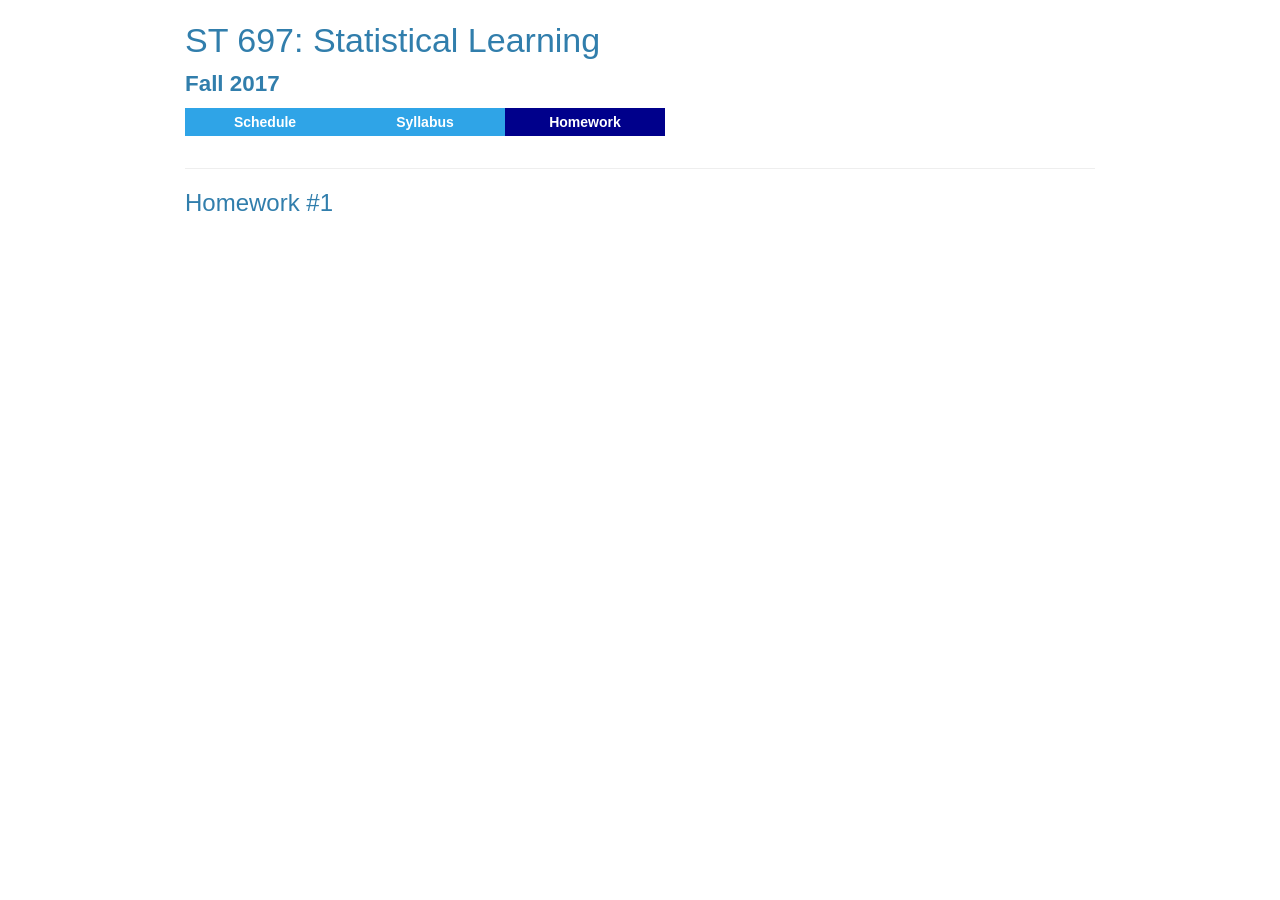
==== homework.html @ 365ed2d1 "initial commit" ====
<!DOCTYPE html>

<html xmlns="http://www.w3.org/1999/xhtml">

<head>

<meta charset="utf-8" />
<meta http-equiv="Content-Type" content="text/html; charset=utf-8" />
<meta name="generator" content="pandoc" />




<title></title>

<script src="[data-uri]"></script>
<meta name="viewport" content="width=device-width, initial-scale=1" />
<link href="data:text/css;charset=utf-8,html%7Bfont%2Dfamily%3Asans%2Dserif%3B%2Dms%2Dtext%2Dsize%2Dadjust%3A100%25%3B%2Dwebkit%2Dtext%2Dsize%2Dadjust%3A100%25%7Dbody%7Bmargin%3A0%7Darticle%2Caside%2Cdetails%2Cfigcaption%2Cfigure%2Cfooter%2Cheader%2Chgroup%2Cmain%2Cmenu%2Cnav%2Csection%2Csummary%7Bdisplay%3Ablock%7Daudio%2Ccanvas%2Cprogress%2Cvideo%7Bdisplay%3Ainline%2Dblock%3Bvertical%2Dalign%3Abaseline%7Daudio%3Anot%28%5Bcontrols%5D%29%7Bdisplay%3Anone%3Bheight%3A0%7D%5Bhidden%5D%2Ctemplate%7Bdisplay%3Anone%7Da%7Bbackground%2Dcolor%3Atransparent%7Da%3Aactive%2Ca%3Ahover%7Boutline%3A0%7Dabbr%5Btitle%5D%7Bborder%2Dbottom%3A1px%20dotted%7Db%2Cstrong%7Bfont%2Dweight%3Abold%7Ddfn%7Bfont%2Dstyle%3Aitalic%7Dh1%7Bfont%2Dsize%3A2em%3Bmargin%3A0%2E67em%200%7Dmark%7Bbackground%3A%23ff0%3Bcolor%3A%23000%7Dsmall%7Bfont%2Dsize%3A80%25%7Dsub%2Csup%7Bfont%2Dsize%3A75%25%3Bline%2Dheight%3A0%3Bposition%3Arelative%3Bvertical%2Dalign%3Abaseline%7Dsup%7Btop%3A%2D0%2E5em%7Dsub%7Bbottom%3A%2D0%2E25em%7Dimg%7Bborder%3A0%7Dsvg%3Anot%28%3Aroot%29%7Boverflow%3Ahidden%7Dfigure%7Bmargin%3A1em%2040px%7Dhr%7B%2Dwebkit%2Dbox%2Dsizing%3Acontent%2Dbox%3B%2Dmoz%2Dbox%2Dsizing%3Acontent%2Dbox%3Bbox%2Dsizing%3Acontent%2Dbox%3Bheight%3A0%7Dpre%7Boverflow%3Aauto%7Dcode%2Ckbd%2Cpre%2Csamp%7Bfont%2Dfamily%3Amonospace%2C%20monospace%3Bfont%2Dsize%3A1em%7Dbutton%2Cinput%2Coptgroup%2Cselect%2Ctextarea%7Bcolor%3Ainherit%3Bfont%3Ainherit%3Bmargin%3A0%7Dbutton%7Boverflow%3Avisible%7Dbutton%2Cselect%7Btext%2Dtransform%3Anone%7Dbutton%2Chtml%20input%5Btype%3D%22button%22%5D%2Cinput%5Btype%3D%22reset%22%5D%2Cinput%5Btype%3D%22submit%22%5D%7B%2Dwebkit%2Dappearance%3Abutton%3Bcursor%3Apointer%7Dbutton%5Bdisabled%5D%2Chtml%20input%5Bdisabled%5D%7Bcursor%3Adefault%7Dbutton%3A%3A%2Dmoz%2Dfocus%2Dinner%2Cinput%3A%3A%2Dmoz%2Dfocus%2Dinner%7Bborder%3A0%3Bpadding%3A0%7Dinput%7Bline%2Dheight%3Anormal%7Dinput%5Btype%3D%22checkbox%22%5D%2Cinput%5Btype%3D%22radio%22%5D%7B%2Dwebkit%2Dbox%2Dsizing%3Aborder%2Dbox%3B%2Dmoz%2Dbox%2Dsizing%3Aborder%2Dbox%3Bbox%2Dsizing%3Aborder%2Dbox%3Bpadding%3A0%7Dinput%5Btype%3D%22number%22%5D%3A%3A%2Dwebkit%2Dinner%2Dspin%2Dbutton%2Cinput%5Btype%3D%22number%22%5D%3A%3A%2Dwebkit%2Douter%2Dspin%2Dbutton%7Bheight%3Aauto%7Dinput%5Btype%3D%22search%22%5D%7B%2Dwebkit%2Dappearance%3Atextfield%3B%2Dwebkit%2Dbox%2Dsizing%3Acontent%2Dbox%3B%2Dmoz%2Dbox%2Dsizing%3Acontent%2Dbox%3Bbox%2Dsizing%3Acontent%2Dbox%7Dinput%5Btype%3D%22search%22%5D%3A%3A%2Dwebkit%2Dsearch%2Dcancel%2Dbutton%2Cinput%5Btype%3D%22search%22%5D%3A%3A%2Dwebkit%2Dsearch%2Ddecoration%7B%2Dwebkit%2Dappearance%3Anone%7Dfieldset%7Bborder%3A1px%20solid%20%23c0c0c0%3Bmargin%3A0%202px%3Bpadding%3A0%2E35em%200%2E625em%200%2E75em%7Dlegend%7Bborder%3A0%3Bpadding%3A0%7Dtextarea%7Boverflow%3Aauto%7Doptgroup%7Bfont%2Dweight%3Abold%7Dtable%7Bborder%2Dcollapse%3Acollapse%3Bborder%2Dspacing%3A0%7Dtd%2Cth%7Bpadding%3A0%7D%40media%20print%7B%2A%2C%2A%3Abefore%2C%2A%3Aafter%7Bbackground%3Atransparent%20%21important%3Bcolor%3A%23000%20%21important%3B%2Dwebkit%2Dbox%2Dshadow%3Anone%20%21important%3Bbox%2Dshadow%3Anone%20%21important%3Btext%2Dshadow%3Anone%20%21important%7Da%2Ca%3Avisited%7Btext%2Ddecoration%3Aunderline%7Da%5Bhref%5D%3Aafter%7Bcontent%3A%22%20%28%22%20attr%28href%29%20%22%29%22%7Dabbr%5Btitle%5D%3Aafter%7Bcontent%3A%22%20%28%22%20attr%28title%29%20%22%29%22%7Da%5Bhref%5E%3D%22%23%22%5D%3Aafter%2Ca%5Bhref%5E%3D%22javascript%3A%22%5D%3Aafter%7Bcontent%3A%22%22%7Dpre%2Cblockquote%7Bborder%3A1px%20solid%20%23999%3Bpage%2Dbreak%2Dinside%3Aavoid%7Dthead%7Bdisplay%3Atable%2Dheader%2Dgroup%7Dtr%2Cimg%7Bpage%2Dbreak%2Dinside%3Aavoid%7Dimg%7Bmax%2Dwidth%3A100%25%20%21important%7Dp%2Ch2%2Ch3%7Borphans%3A3%3Bwidows%3A3%7Dh2%2Ch3%7Bpage%2Dbreak%2Dafter%3Aavoid%7D%2Enavbar%7Bdisplay%3Anone%7D%2Ebtn%3E%2Ecaret%2C%2Edropup%3E%2Ebtn%3E%2Ecaret%7Bborder%2Dtop%2Dcolor%3A%23000%20%21important%7D%2Elabel%7Bborder%3A1px%20solid%20%23000%7D%2Etable%7Bborder%2Dcollapse%3Acollapse%20%21important%7D%2Etable%20td%2C%2Etable%20th%7Bbackground%2Dcolor%3A%23fff%20%21important%7D%2Etable%2Dbordered%20th%2C%2Etable%2Dbordered%20td%7Bborder%3A1px%20solid%20%23ddd%20%21important%7D%7D%40font%2Dface%7Bfont%2Dfamily%3A%27Glyphicons%20Halflings%27%3Bsrc%3Aurl%28data%3Aapplication%2Fvnd%2Ems%2Dfontobject%3Bbase64%2Cn04AAEFNAAACAAIABAAAAAAABQAAAAAAAAABAJABAAAEAExQAAAAAAAAAAIAAAAAAAAAAAEAAAAAAAAAJxJ%[base64]%2FSEdmjKHUbyow8ATBE40IvWA3vTu8LiABDQ%2BpexwUMcm1SMnNryctQSiI1K5ZnbOlXKmnVV5YvRe6RnNMFNCOs1KNVpn6yZhCJkRtVRNzEufeIq7HgSrcx4S8h%2Fv4vnrrKc6oCNxmSk2uKlZQHBii6iKFoH0746ThvkO1kJHlxjrkxs%2BLWORaDQBEtiYJIR5IB9Bi1UyL4Rmr0BNigNkMzlKQmnofBHviqVzUxwdMb3NdCn69hy%2BpRYVKGVS%2F1tnsqv4LL7wCCPZZAZPT4aCShHjHJVNuXbmMrY5LeQaGnvAkXlVrJgKRAUdFjrWEah9XebPeQMj7KS7DIBAFt8ycgC5PLGUOHSE3ErGZCiViNLL5ZARfywnCoZaKQCu6NuFX42AEeKtKUGnr%2FCm2Cy8tpFhBPMW5Fxi4Qm4TkDWh4IWFDClhU2hRWosUWqcKLlgyXB%2BlSHaWaHiWlBAR8SeSgSPCQxdVQgzUixWKSTrIQEbU94viDctkvX%2BVSjJuUmV8L4CXShI11esnp0pjWNZIyxKHS4wVQ2ime1P4RnhvGw0aDN1OLAXGERsB7buFpFGGBAre4QEQR0HOIO5oYH305G%2BKspT%2FFupEGGafCCwxSe6ZUa%2B073rXHnNdVXE6eWvibUS27XtRzkH838mYLMBmYysZTM0EM3A1fbpCBYFccN1B%2FEnCYu%2FTgCGmr7bMh8GfYL%2BBfcLvB0gRagC09w9elfldaIy%2FhNCBLRgBgtCC7jAF63wLSMAfbfAlEggYU0bUA7ACCJmTDpEmJtI78w4%2FBO7dN7JR7J7ZvbYaUbaILSQsRBiF3HGk5fEg6p9unwLvn98r%2BvnsV%2B372uf1xBLq4qU%2F45fTuqaAP%2BpssmCCCTF0mhEow8ZXZOS8D7Q85JsxZ%2BAzok7B7O%2Ff6J8AzYBySZQB%2FQHYUSA%2BEeQhEWiS6AIQzgcsDiER4MjgMBAWDV4AgQ3g1eBgIdweCQmCjJEMkJ%2BPKRWyFHHmg1Wi%2F6xzUgA0LREoKJChwnQa9B%2B5RQZRB3IlBlkAnxyQNaANwHMowzlYSMCBgnbpzvqpl0iTJNCQidDI9ZrSYNIRBhHtUa5YHMHxyGEik9hDE0AKj72AbTCaxtHPUaKZdAZSnQTyjGqGLsmBStCejApUhg4uBMU6mATujEl%2BKdDPbI6Ag4vLr%2BhjY6lbjBeoLKnZl0UZgRX8gTySOeynZVz1wOq7e1hFGYIq%2BMhrGxDLak0PrwYzSXtcuyhXEhwOYofiW%2BEcI%2Fjw8P6IY6ed%2BetAbuqKp5QIapT77LnAe505lMuqL79a0ut4rWexzFttsOsLDy7zvtQzcq3U1qabe7tB0wHWVXji%2BzDbo8x8HyIRUbXnwUcklFv51fvTymiV%2BMXLSmGH9d9%2BaXpD5X6lao41anWGig7IwIdnoBY2ht%2FpO9mClLo4NdXHAsefqWUKlXJkbqPOFhMoR4aiA1BXqhRNbB2Xwi%2B7u%2FjpAoOpKJ0UX24EsrzMfHXViakCNcKjBxuQX8BO0ZqjJ3xXzf%2B61t2VXOSgJ8xu65QKgtN6FibPmPYsXbJRHHqbgATcSZxBqGiDiU4NNNsYBsKD0MIP%2FOfKnlk%2FLkaid%[base64]%2FgFtuW0wR4cgd%2BZKesSV7QkNE2kw6AV4hoIuC02LGmTomyf8PiO6CZzOTLTPQ%2BHW06H%2Btx%2BbQ8LmDYg1pTFrp2oJXgkZTyeRJZM0C8aE2LpFrNVDuhARsN543%2FFV6klQ6Tv1OoZGXLv0igKrl%2FCmJxRmX7JJbJ998VSIPQRyDBICzl4JJlYHbdql30NvYcOuZ7a10uWRrgoieOdgIm4rlq6vNOQBuqESLbXG5lzdJGHw2m0sDYmODXbYGTfSTGRKpssTO95fothJCjUGQgEL4yKoGAF%2F0SrpUDNn8CBgBcSDQByAeNkCXp4S4Ro2Xh4OeaGRgR66PVOsU8bc6TR5%[base64]%2F1SgRCJ1dk4UdBT7OoyuNgLs0oCd8RnrEIb6QdMxT2QjD4zMrJkfgx5aDMcA4orsTtKCqWb%2FVeyceqa5OGSmB28YwH4rFbkQaLoUN8OQQYnD3w2eXpI4ScQfbCUZiJ4yMOIKLyyTc7BQ4uXUw6Ee6%2FxM%2B4Y67ngNBknxIPwuppgIhFcwJyr6EIj%2BLzNj%2FmfR2vhhRlx0BILZoAYruF0caWQ7YxO66UmeguDREAFHYuC7HJviRgVO6ruJH59h%2FC%2FPkgSle8xNzZJULLWq9JMDTE2fjGE146a1Us6PZDGYle6ldWRqn%2FpdpgHKNGrGIdkRK%2BKPETT9nKT6kLyDI8xd9A1FgWmXWRAIHwZ37WyZHOVyCadJEmMVz0MadMjDrPho%2BEIochkVC2xgGiwwsQ6DMv2P7UXqT4x7CdcYGId2BJQQa85EQKmCmwcRejQ9Bm4oATENFPkxPXILHpMPUyWTI5rjNOsIlmEeMbcOCEqInpXACYQ9DDxmFo9vcmsDblcMtg4tqBerNngkIKaFJmrQAPnq1dEzsMXcwjcHdfdCibcAxxA%2Bq%2Fj9m3LM%2FO7WJka4tSidVCjsvo2lQ%2F2ewyoYyXwAYyr2PlRoR5MpgVmSUIrM3PQxXPbgjBOaDQFIyFMJvx3Pc5RSYj12ySVF9fwFPQu2e2KWVoL9q3Ayv3IzpGHUdvdPdrNUdicjsTQ2ISy7QU3DrEytIjvbzJnAkmANXjAFERA0MUoPF3%2F5KFmW14bBNOhwircYgMqoDpUMcDtCmBE82QM2YtdjVLB4kBuKho%2FbcwQdeboqfQartuU3CsCf%2BcXkgYAqp%2F0Ee3RorAZt0AvvOCSI4JICIlGlsV0bsSid%2FNIEALAAzb6HAgyWHBps6xAOwkJIGcB82CxRQq4sJf3FzA70A%2BTRqcqjEMETCoez3mkPcpnoALs0ugJY8kQwrC%[base64]%2FWDHA60cYFaI%2FPjpzquUqdaYGcIq%2BmLez3WLFFCtNBN2QJcrlcoELgiPku5R5dSlJFaCEqEZle1AQzAKC%2B1SotMcBNyQUFuRHRF6OlimSBgjZeTBCwLyc6A%2BP%2FoFRchXTz5ADknYJHxzrJ5pGuIKRQISU6WyKTBBjD8WozmVYWIsto1AS5rxzKlvJu4E%2FvwOiKxRtCWsDM%2BeTHUrmwrCK5BIfMzGkD%2B0Fk5LzBs0jMYXktNDblB06LMNJ09U8pzSLmo14MS0OMjcdrZ31pyQqxJJpRImlSvfYAK8inkYU52QY2FPEVsjoWewpwhRp5yAuNpkqhdb7ku9Seefl2D0B8SMTFD90xi4CSOwwZy9IKkpMtI3FmFUg3%2FkFutpQGNc3pCR7gvC4sgwbupDu3DyEN%2BW6YGLNM21jpB49irxy9BSlHrVDlnihGKHwPrbVFtc%2Bh1rVQKZduxIyojccZIIcOCmhEnC7UkY68WXKQgLi2JCDQkQWJRQuk60hZp0D3rtCTINSeY9Ej2kIKYfGxwOs4j9qMM7fYZiipzgcf7TamnehqdhsiMiCawXnz4xAbyCkLAx5EGbo3Ax1u3dUIKnTxIaxwQTHehPl3V491H0%2BbC5zgpGz7Io%2BmjdhKlPJ01EeMpM7UsRJMi1nGjmJg35i6bQBAAxjO%2FENJubU2mg3ONySEoWklCwdABETcs7ck3jgiuU9pcKKpbgn%2B3YlzV1FzIkB6pmEDOSSyDfPPlQskznctFji0kpgZjW5RZe6x9kYT4KJcXg0bNiCyif%2BpZACCyRMmYsfiKmN9tSO65F0R2OO6ytlEhY5Sj6uRKfFxw0ijJaAx%2Fk3QgnAFSq27%2F2i4GEBA%2BUvTJKK%2F9eISNvG46Em5RZfjTYLdeD8kdXHyrwId%2FDQZUaMCY4gGbke2C8vfjgV%2FY9kkRQOJIn%2FxM9INZSpiBnqX0Q9GlQPpPKAyO5y%2BW5NMPSRdBCUlmuxl40ZfMCnf2Cp044uI9WLFtCi4YVxKjuRCOBWIb4XbIsGdbo4qtMQnNOQz4XDSui7W%2FN6l54qOynCqD3DpWQ%2BmpD7C40D8BZEWGJX3tlAaZBMj1yjvDYKwCJBa201u6nBKE5UE%2B7QSEhCwrXfbRZylAaAkplhBWX50dumrElePyNMRYUrC99UmcSSNgImhFhDI4BXjMtiqkgizUGCrZ8iwFxU6fQ8GEHCFdLewwxYWxgScAYMdMLmcZR6b7rZl95eQVDGVoUKcRMM1ixXQtXNkBETZkVVPg8LoSrdetHzkuM7DjZRHP02tCxA1fmkXKF3VzfN1pc1cv%2F8lbTIkkYpqKM9VOhp65ktYk%2BQ46myFWBapDfyWUCnsnI00QTBQmuFjMZTcd0V2NQ768Fhpby04k2IzNR1wKabuGJqYWwSly6ocMFGTeeI%2BejsWDYgEvr66QgqdcIbFYDNgsm0x9UHY6SCd5%2B7tpsLpKdvhahIDyYmEJQCqMqtCF6UlrE5GXRmbu%[base64]%2FiOmsLtHSWNUWEGk9hScMPShasUA1AcHOtRZlqMeQ0OzYS9vQvYUjOLrzP07BUAFikcJNMi7gIxEw4pL1G54TcmmmoAQ5s7TGWErJZ2Io4yQ0ljRYhL8H5e62oDtLF8aDpnIvZ5R3GWJyAugdiiJW9hQAVTsnCBHhwu7rkBlBX6r3b7ejEY0k5GGeyKv66v%2B6dg7mcJTrWHbtMywbedYqCQ0FPwoytmSWsL8WTtChZCKKzEF7vP6De4x2BJkkniMgSdWhbeBSLtJZR9CTHetK1xb34AYIJ37OegYIoPVbXgJ%2FqDQK%2BbfCtxQRVKQu77WzOoM6SGL7MaZwCGJVk46aImai9fmam%2BWpHG%2B0BtQPWUgZ7RIAlPq6lkECUhZQ2gqWkMYKcYMYaIc4gYCDFHYa2d1nzp3%2BJ1eCBay8IYZ0wQRKGAqvCuZ%2FUgbQPyllosq%2BXtfKIZOzmeJqRazpmmoP%2F76YfkjzV2NlXTDSBYB04SVlNQsFTbGPk1t%2FI4Jktu0XSgifO2ozFOiwd%2F0SssJDn0dn4xqk4GDTTKX73%2FwQyBLdqgJ%2BWx6AQaba3BA9CKEzjtQYIfAsiYamapq80LAamYjinlKXUkxdpIDk0puXUEYzSalfRibAeDAKpNiqQ0FTwoxuGYzRnisyTotdVTclis1LHRQCy%2FqqL8oUaQzWRxilq5Mi0IJGtMY02cGLD69vGjkj3p6pGePKI8bkBv5evq8SjjyU04vJR2cQXQwSJyoinDsUJHCQ50jrFTT7yRdbdYQMB3MYCb6uBzJ9ewhXYPAIZSXfeEQBZZ3GPN3Nbhh%2FwkvAJLXnQMdi5NYYZ5GHE400GS5rXkOZSQsdZgIbzRnF9ueLnsfQ47wHAsirITnTlkCcuWWIUhJSbpM3wWhXNHvt2xUsKKMpdBSbJnBMcihkoDqAd1Zml%2FR4yrzow1Q2A5G%2Bkzo%2FRhRxQS2lCSDRV8LlYLBOOoo1bF4jwJAwKMK1tWLHlu9i0j4Ig8qVm6wE1DxXwAwQwsaBWUg2pOOol2dHxyt6npwJEdLDDVYyRc2D0HbcbLUJQj8gPevQBUBOUHXPrsAPBERICpnYESeu2OHotpXQxRGlCCtLdIsu23MhZVEoJg8Qumj%2FUMMc34IBqTKLDTp76WzL%2FdMjCxK7MjhiGjeYAC%2Fkj%2FjY%2FRde7hpSM1xChrog6yZ7OWTuD56xBJnGFE%2BpT2ElSyCnJcwVzCjkqeNLfMEJqKW0G7OFIp0G%2B9mh50I9o8k1tpCY0xYqFNIALgIfc2me4n1bmJnRZ89oepgLPT0NTMLNZsvSCZAc3TXaNB07vail36%2FdBySis4m9%2FDR8izaLJW6bWCkVgm5T%2Bius3ZXq4xI%2BGnbveLbdRwF2mNtsrE0JjYc1AXknCOrLSu7Te%2Fr4dPYMCl5qtiHNTn%2BTPbh1jCBHH%2BdMJNhwNgs3nT%2BOhQoQ0vYif56BMG6WowAcHR3DjQolxLzyVekHj00PBAaW7IIAF1EF%2BuRIWyXjQMAs2chdpaKPNaB%2BkSezYt0%2BCA04sOg5vx8Fr7Ofa9sUv87h7SLAUFSzbetCCZ9pmyLt6l6%2FTzoA1%2FZBG9bIUVHLAbi%2FkdBFgYGyGwRQGBpkqCEg2ah9UD6EedEcEL3j4y0BQQCiExEnocA3SZboh%2Bepgd3YsOkHskZwPuQ5OoyA0fTA5AXrHcUOQF%2BzkJHIA7PwCDk1gGVmGUZSSoPhNf%2BTklauz98QofOlCIQ%2FtCD4dosHYPqtPCXB3agggQQIqQJsSkB%2Bqn0rkQ1toJjON%2FOtCIB9RYv3PqRA4C4U68ZMlZn6BdgEvi2ziU%2BTQ6NIw3ej%2BAtDwMGEZk7e2IjxUWKdAxyaw9OCwSmeADTPPleyk6UhGDNXQb%2B%2BW6Uk4q6F7%2Frg6WVTo82IoCxSIsFDrav4EPHphD3u4hR53WKVvYZUwNCCeM4PMBWzK%2BEfIthZOkuAwPo5C5jgoZgn6dUdvx5rIDmd58cXXdKNfw3l%2BwM2UjgrDJeQHhbD7HW2QDoZMCujgIUkk5Fg8VCsdyjOtnGRx8wgKRPZN5dR0zPUyfGZFVihbFRniXZFOZGKPnEQzU3AnD1KfR6weHW2XS6KbPJxUkOTZsAB9vTVp3Le1F8q5l%2BDMcLiIq78jxAImD2pGFw0VHfRatScGlK6SMu8leTmhUSMy8Uhdd6xBiH3Gdman4tjQGLboJfqz6fL2WKHTmrfsKZRYX6BTDjDldKMosaSTLdQS7oDisJNqAUhw1PfTlnacCO8vl8706Km1FROgLDmudzxg%2BEWTiArtHgLsRrAXYWdB0NmToNCJdKm0KWycZQqb%2BMw76Qy29iQ5up%2FX7oyw8QZ75kP5F6iJAJz6KCmqxz8fEa%2FxnsMYcIO%2FvEkGRuMckhr4rIeLrKaXnmIzlNLxbFspOphkcnJdnz%2FChp%2FVlpj2P7jJQmQRwGnltkTV5dbF9fE3%2FfxoSqTROgq9wFUlbuYzYcasE0ouzBo%2BdDCDzxKAfhbAZYxQiHrLzV2iVexnDX%2FQnT1fsT%2Fxuhu1ui5qIytgbGmRoQkeQooO8eJNNZsf0iALur8QxZFH0nCMnjerYQqG1pIfjyVZWxhVRznmmfLG00BcBWJE6hzQWRyFknuJnXuk8A5FRDCulwrWASSNoBtR%2BCtGdkPwYN2o7DOw%2FVGlCZPusRBFXODQdUM5zeHDIVuAJBLqbO%2Ff9Qua%2BpDqEPk230Sob9lEZ8BHiCorjVghuI0lI4JDgHGRDD%2FprQ84B1pVGkIpVUAHCG%2Biz3Bn3qm2AVrYcYWhock4jso5%2BJ7HfHVj4WMIQdGctq3psBCVVzupQOEioBGA2Bk%2BUILT7%2BVoX5mdxxA5fS42gISQVi%2FHTzrgMxu0fY6hE1ocUwwbsbWcezrY2n6S8%2F6cxXkOH4prpmPuFoikTzY7T85C4T2XYlbxLglSv2uLCgFv8Quk%2FwdesUdWPeHYIH0R729JIisN9Apdd4eB10aqwXrPt%2BSu9mA8k8n1sjMwnfsfF2j3jMUzXepSHmZ%2FBfqXvzgUNQQWOXO8YEuFBh4QTYCkOAPxywpYu1VxiDyJmKVcmJPGWk%2Fgc3Pov02StyYDahwmzw3E1gYC9wkupyWfDqDSUMpCTH5e5N8B%2F%2FlHiMuIkTNw4USHrJU67bjXGqNav6PBuQSoqTxc8avHoGmvqNtXzIaoyMIQIiiUHIM64cXieouplhNYln7qgc4wBVAYR104kO%2BCvKqsg4yIUlFNThVUAKZxZt1XA34h3TCUUiXVkZ0w8Hh2R0Z5L0b4LZvPd%2Fp1gi%2F07h8qfwHrByuSxglc9cI4QIg2oqvC%2Fqm0i7tjPLTgDhoWTAKDO2ONW5oe%2B%2FeKB9vZB8K6C25yCZ9RFVMnb6NRdRjyVK57CHHSkJBfnM2%2Fj4ODUwRkqrtBBCrDsDpt8jhZdXoy%2F1BCqw3sSGhgGGy0a5Jw6BP%2FTExoCmNFYjZl248A0osgPyGEmRA%2BfAsqPVaNAfytu0vuQJ7rk3J4kTDTR2AlCHJ5cls26opZM4w3jMULh2YXKpcqGBtuleAlOZnaZGbD6DHzMd6i2oFeJ8z9XYmalg1Szd%2FocZDc1C7Y6vcALJz2lYnTXiWEr2wawtoR4g3jvWUU2Ngjd1cewtFzEvM1NiHZPeLlIXFbBPawxNgMwwAlyNSuGF3zizVeOoC9bag1qRAQKQE%2FEZBWC2J8mnXAN2aTBboZ7HewnObE8CwROudZHmUM5oZ%2FUgd%2FJZQK8lvAm43uDRAbyW8gZ%2BZGq0EVerVGUKUSm%2FIdn8AQHdR4m7bue88WBwft9mSCeMOt1ncBwziOmJYI2ZR7ewNMPiCugmSsE4EyQ%2BQATJG6qORMGd4snEzc6B4shPIo4G1T7PgSm8PY5eUkPdF8JZ0VBtadbHXoJgnEhZQaODPj2gpODKJY5Yp4DOsLBFxWbvXN755KWylJm%2BoOd4zEL9Hpubuy2gyyfxh8oEfFutnYWdfB8PdESLWYvSqbElP9qo3u6KTmkhoacDauMNNjj0oy40DFV7Ql0aZj77xfGl7TJNHnIwgqOkenruYYNo6h724%2BzUQ7%2BvkCpZB%2BpGA562hYQiDxHVWOq0oDQl%2FQsoiY%2BcuI7iWq%2FZIBtHcXJ7kks%2Bh2fCNUPA82BzjnqktNts%2BRLdk1VSu%2BtqEn7QZCCsvEqk6FkfiOYkrsw092J8jsfIuEKypNjLxrKA9kiA19mxBD2suxQKCzwXGws7kEJvlhUiV9tArLIdZW0IORcxEzdzKmjtFhsjKy%2F44XYXdI5noQoRcvjZ1RMPACRqYg2V1%2BOwOepcOknRLLFdYgTkT5UApt%2FJhLM3jeFYprZV%2BZow2g8fP%2BU68hkKFWJj2yBbKqsrp25xkZX1DAjUw52IMYWaOhab8Kp05VrdNftqwRrymWF4OQSjbdfzmRZirK8FMJELEgER2PHjEAN9pGfLhCUiTJFbd5LBkOBMaxLr%2FA1SY9dXFz4RjzoU9ExfJCmx%2FI9FKEGT3n2cmzl2X42L3Jh%2BAbQq6sA%2BSs1kitoa4TAYgKHaoybHUDJ51oETdeI%2F9ThSmjWGkyLi5QAGWhL0BG1UsTyRGRJOldKBrYJeB8ljLJHfATWTEQBXBDnQexOHTB%2BUn44zExFE4vLytcu5NwpWrUxO%2F0ZICUGM7hGABXym0V6ZvDST0E370St9MIWQOTWngeoQHUTdCJUP04spMBMS8LSker9cReVQkULFDIZDFPrhTzBl6sed9wcZQTbL%2BBDqMyaN3RJPh%2Fanbx%2BIv%2BqgQdAa3M9Z5JmvYlh4qop%2BHo1F1W5gbOE9YKLgAnWytXElU4G8GtW47lhgFE6gaSs%2Bgs37sFvi0PPVvA5dnCBgILTwoKd%2F%2BDoL9F6inlM7H4rOTzD79KJgKlZO%2FZgt22UsKhrAaXU5ZcLrAglTVKJEmNJvORGN1vqrcfSMizfpsgbIe9zno%2BgBoKVXgIL%2FVI8dB1O5o%2FR3Suez%2FgD7M781ShjKpIIORM%2FnxG%2BjjhhgPwsn2IoXsPGPqYHXA63zJ07M2GPEykQwJBYLK808qYxuIew4frk52nhCsnCYmXiR6CuapvE1IwRB4%2FQftDbEn%2BAucIr1oxrLabRj9q4ae0%2BfXkHnteAJwXRbVkR0mctVSwEbqhJiMSZUp9DNbEDMmjX22m3ABpkrPQQTP3S1sib5pD2VRKRd%2BeNAjLYyT0hGrdjWJZy24OYXRoWQAIhGBZRxuBFMjjZQhpgrWo8SiFYbojcHO8V5DyscJpLTHyx9Fimassyo5U6WNtquUMYgccaHY5amgR3PQzq3ToNM5ABnoB9kuxsebqmYZm0R9qxJbFXCQ1UPyFIbxoUraTJFDpCk0Wk9GaYJKz%2F6oHwEP0Q14lMtlddQsOAU9zlYdMVHiT7RQP3XCmWYDcHCGbVRHGnHuwzScA0BaSBOGkz3lM8CArjrBsyEoV6Ys4qgDK3ykQQPZ3hCRGNXQTNNXbEb6tDiTDLKOyMzRhCFT%2BmAUmiYbV3YQVqFVp9dorv%2BTsLeCykS2b5yyu8AV7IS9cxcL8z4Kfwp%2BxJyYLv1OsxQCZwTB4a8BZ%2F5EdxTBJthApqyfd9u3ifr%2FWILTqq5VqgwMT9SOxbSGWLQJUUWCVi4k9tho9nEsbUh7U6NUsLmkYFXOhZ0kmamaJLRNJzSj%2Fqn4Mso6zb6iLLBXoaZ6AqeWCjHQm2lztnejYYM2eubnpBdKVLORZhudH3JF1waBJKA9%2BW8EhMj3Kzf0L4vi4k6RoHh3Z5YgmSZmk6ns4fjScjAoL8GoOECgqgYEBYUGFVO4FUv4%2FYtowhEmTs0vrvlD%2FCrisnoBNDAcUi%2FteY7OctFlmARQzjOItrrlKuPO6E2Ox93L4O%2F4DcgV%2FdZ7qR3VBwVQxP1GCieA4RIpweYJ5FoYrHxqRBdJjnqbsikA2Ictbb8vE1GYIo9dacK0REgDX4smy6GAkxlH1yCGGsk%2BtgiDhNKuKu3yNrMdxafmKTF632F8Vx4BNK57GvlFisrkjN9WDAtjsWA0ENT2e2nETUb%2Fn7qwhvGnrHuf5bX6Vh%2Fn3xffU3PeHdR%2BFA92i6ufT3AlyAREoNDh6chiMWTvjKjHDeRhOa9YkOQRq1vQXEMppAQVwHCuIcV2g5rBn6GmZZpTR7vnSD6ZmhdSl176gqKTXu5E%2BYbfL0adwNtHP7dT7t7b46DVZIkzaRJOM%2BS6KcrzYVg%2BT3wSRFRQashjfU18NutrKa%2F7PXbtuJvpIjbgPeqd%2BpjmRw6YKpnANFSQcpzTZgpSNJ6J7uiagAbir%2F8tNXJ%2FOsOnRh6iuIexxrmkIneAgz8QoLmiaJ8sLQrELVK2yn3wOHp57BAZJhDZjTBzyoRAuuZ4eoxHruY1pSb7qq79cIeAdOwin4GdgMeIMHeG%2BFZWYaiUQQyC5b50zKjYw97dFjAeY2I4Bnl105Iku1y0lMA1ZHolLx19uZnRdILcXKlZGQx%2FGdEqSsMRU1BIrFqRcV1qQOOHyxOLXEGcbRtAEsuAC2V4K3p5mFJ22IDWaEkk9ttf5Izb2LkD1MnrSwztXmmD%2FQi%2FEmVEFBfiKGmftsPwVaIoZanlKndMZsIBOskFYpDOq3QUs9aSbAAtL5Dbokus2G4%2FasthNMK5UQKCOhU97oaOYNGsTah%2BjfCKsZnTRn5TbhFX8ghg8CBYt%2FBjeYYYUrtUZ5jVij%2Fop7V5SsbA4mYTOwZ46hqdpbB6Qvq3AS2HHNkC15pTDIcDNGsMPXaBidXYPHc6PJAkRh29Vx8KcgX46LoUQBhRM%2B3SW6Opll%2FwgxxsPgKJKzr5QCmwkUxNbeg6Wj34SUnEzOemSuvS2OetRCO8Tyy%2BQbSKVJcqkia%2BGvDefFwMOmgnD7h81TUtMn%2BmRpyJJ349HhAnoWFTejhpYTL9G8N2nVg1qkXBeoS9Nw2fB27t7trm7d%2FQK7Cr4uoCeOQ7%2F8JfKT77KiDzLImESHw%2F0wf73QeHu74hxv7uihi4fTX%2BXEwAyQG3264dwv17aJ5N335Vt9sdrAXhPOAv8JFvzqyYXwfx8WYJaef1gMl98JRFyl5Mv5Uo%2FoVH5ww5OzLFsiTPDns7fS6EURSSWd%2F92BxMYQ8sBaH%2Bj%2BwthQPdVgDGpTfi%2BJQIWMD8xKqULliRH01rTeyF8x8q%2FGBEEEBrAJMPf25UQwi0b8tmqRXY7kIvNkzrkvRWLnxoGYEJsz8u4oOyMp8cHyaybb1HdMCaLApUE%2B%2F7xLIZGP6H9xuSEXp1zLIdjk5nBaMuV%2FyTDRRP8Y2ww5RO6d2D94o%2B6ucWIqUAvgHIHXhZsmDhjVLczmZ3ca0Cb3PpKwt2UtHVQ0BgFJsqqTsnzZPlKahRUkEu4qmkJt%2Bkqdae76ViWe3STan69yaF9%2BfESD2lcQshLHWVu4ovItXxO69bqC5p1nZLvI8NdQB9s9UNaJGlQ5mG947ipdDA0eTIw%2FA1zEdjWquIsQXXGIVEH0thC5M%2BW9pZe7IhAVnPJkYCCXN5a32HjN6nsvokEqRS44tGIs7s2LVTvcrHAF%2BRVmI8L4HUYk4x%2B67AxSMJKqCg8zrGOgvK9kNMdDrNiUtSWuHFpC8%2Fp5qIQrEo%2FH%2B1l%2F0cAwQ2nKmpWxKcMIuHY44Y6DlkpO48tRuUGBWT0FyHwSKO72Ud%2BtJUfdaZ4CWNijzZtlRa8%2BCkmO%2FEwHYfPZFU%2FhzjFWH7vnzHRMo%2BaF9u8qHSAiEkA2HjoNQPEwHsDKOt6hOoK3Ce%2F%2B%2F9boMWDa44I6FrQhdgS7OnNaSzwxWKZMcyHi6LN4WC6sSj0qm2PSOGBTvDs%2FGWJS6SwEN%2FULwpb4LQo9fYjUfSXRwZkynUazlSpvX9e%2BG2zor8l%2BYaMxSEomDdLHGcD6YVQPegTaA74H8%2BV4WvJkFUrjMLGLlvSZQWvi8%2FQA7yzQ8GPno%2F%2F5SJHRP%2FOqKObPCo81s%2F%2B6WgLqykYpGAgQZhVDEBPXWgU%2FWzFZjKUhSFInufPRiMAUULC6T11yL45ZrRoB4DzOyJShKXaAJIBS9wzLYIoCEcJKQW8GVCx4fihqJ6mshBUXSw3wWVj3grrHQlGNGhIDNNzsxQ3M%2BGWn6ASobIWC%2BLbYOC6UpahVO13Zs2zOzZC8z7FmA05JhUGyBsF4tsG0drcggIFzgg%2Fkpf3%2BCnAXKiMgIE8Jk%2FMhpkc8DUJEUzDSnWlQFme3d0sHZDrg7LavtsEX3cHwjCYA17pMTfx8Ajw9hHscN67hyo%2BRJQ4458RmPywXykkVcW688oVUrQhahpPRvTWPnuI0B%2BSkQu7dCyvLRyFYlC1LG1gRCIvn3rwQeINzZQC2KXq31FaR9UmVV2QeGVqBHjmE%2BVMd3b1fhCynD0pQNhCG6%2FWCDbKPyE7NRQzL3BzQAJ0g09aUzcQA6mUp9iZFK6Sbp%2FYbHjo%2B%2B7%2FWj8S4YNa%2BZdqAw1hDrKWFXv9%2BzaXpf8ZTDSbiqsxnwN%2FCzK5tPkOr4tRh2kY3Bn9JtalbIOI4b3F7F1vPQMfoDcdxMS8CW9m%2FNCW%2FHILTUVWQIPiD0j1A6bo8vsv6P1hCESl2abrSJWDrq5sSzUpwoxaCU9FtJyYH4QFMxDBpkkBR6kn0LMPO%2B5EJ7Z6bCiRoPedRZ%2FP0SSdii7ZnPAtVwwHUidcdyspwncz5uq6vvm4IEDbJVLUFCn%2FLvIHfooUBTkFO130FC7CmmcrKdgDJcid9mvVzsDSibOoXtIf9k6ABle3PmIxejodc4aob0QKS432srrCMndbfD454q52V01G4q913mC5HOsTzWF4h2No1av1VbcUgWAqyoZl%2B11PoFYnNv2HwAODeNRkHj%2B8SF1fcvVBu6MrehHAZK1Gm69ICcTKizykHgGFx7QdowTVAsYEF2tVc0Z6wLryz2FI1sc5By2znJAAmINndoJiB4sfPdPrTC8RnkW7KRCwxC6YvXg5ahMlQuMpoCSXjOlBy0Kij%2BbsCYPbGp8BdCBiLmLSAkEQRaieWo1SYvZIKJGj9Ur%2FeWHjiB7SOVdqMAVmpBvfRiebsFjger7DC%2B8kRFGtNrTrnnGD2GAJb8rQCWkUPYHhwXsjNBSkE6lGWUj5QNhK0DMNM2l%2BkXRZ0KLZaGsFSIdQz%2FHXDxf3%2FTE30%2BDgBKWGWdxElyLccJfEpjsnszECNoDGZpdwdRgCixeg9L4EPhH%2BRptvRMVRaahu4cySjS3P5wxAUCPkmn%2BrhyASpmiTaiDeggaIxYBmtLZDDhiWIJaBgzfCsAGUF1Q1SFZYyXDt9skCaxJsxK2Ms65dmdp5WAZyxik%2FzbrTQk5KmgxCg%2Ff45L0jywebOWUYFJQAJia7XzCV0x89rpp%2Ff3AVWhSPyTanqmik2SkD8A3Ml4NhIGLAjBXtPShwKYfi2eXtrDuKLk4QlSyTw1ftXgwqA2jUuopDl%2B5tfUWZNwBpEPXghzbBggYCw%2Fdhy0ntds2yeHCDKkF%2FYxQjNIL%2FF%2F37jLPHCKBO9ibwYCmuxImIo0ijV2Wbg3kSN2psoe8IsABv3RNFaF9uMyCtCYtqcD%2BqNOhwMlfARQUdJ2tUX%2BMNJqOwIciWalZsmEjt07tfa8ma4cji9sqz%2BQ9hWfmMoKEbIHPOQORbhQRHIsrTYlnVTNvcq1imqmmPDdVDkJgRcTgB8Sb6epCQVmFZe%2BjGDiNJQLWnfx%2BdrTKYjm0G8yH0ZAGMWzEJhUEQ4Maimgf%2Fbkvo8PLVBsZl152y5S8%2BHRDfZIMCbYZ1WDp4yrdchOJw8k6R%2B%2F2pHmydK4NIK2PHdFPHtoLmHxRDwLFb7eB%2BM4zNZcB9NrAgjVyzLM7xyYSY13ykWfIEEd2n5%2FiYp3ZdrCf7fL%2Ben%2BsIJu2W7E30MrAgZBD1rAAbZHPgeAMtKCg3NpSpYQUDWJu9bT3V7tOKv%2BNRiJc8JAKqqgCA%2FPNRBR7ChpiEulyQApMK1AyqcWnpSOmYh6yLiWkGJ2mklCSPIqN7UypWj3dGi5MvsHQ87MrB4VFgypJaFriaHivwcHIpmyi5LhNqtem4q0n8awM19Qk8BOS0EsqGscuuydYsIGsbT5GHnERUiMpKJl4ON7qjB4fEqlGN%2FhCky89232UQCiaeWpDYCJINXjT6xl4Gc7DxRCtgV0i1ma4RgWLsNtnEBRQFqZggCLiuyEydmFd7WlogpkCw5G1x4ft2psm3KAREwVwr1Gzl6RT7FDAqpVal34ewVm3VH4qn5mjGj%2BbYL1NgfLNeXDwtmYSpwzbruDKpTjOdgiIHDVQSb5%2FzBgSMbHLkxWWgghIh9QTFSDILixVwg0Eg1puooBiHAt7DzwJ7m8i8%2Fi%2BjHvKf0QDnnHVkVTIqMvIQImOrzCJwhSR7qYB5gSwL6aWL9hERHCZc4G2%2BJrpgHNB8eCCmcIWIQ6rSdyPCyftXkDlErUkHafHRlkOIjxGbAktz75bnh50dU7YHk%2BMz7wwstg6RFZb%2BTZuSOx1qqP5C66c0mptQmzIC2dlpte7vZrauAMm%2F7RfBYkGtXWGiaWTtwvAQiq2oD4YixPLXE2khB2FRaNRDTk%2B9sZ6K74Ia9VntCpN4BhJGJMT4Z5c5FhSepRCRWmBXqx%2BwhVZC4me4saDs2iNqXMuCl6iAZflH8fscC1sTsy4PHeC%2BXYuqMBMUun5YezKbRKmEPwuK%2BCLzijPEQgfhahQswBBLfg%[base64]%2BRCMlDDbElcjaROLDoualmUIQ88Kekk3iM4OQrADcxi3rJguS4MOIBIgKgXrjd1WkbCdqxJk%2F4efRIFsavZA7KvvJQqp3Iid5Z0NFc5aiMRzGN3vrpBzaMy4JYde3wr96PjN90AYOIbyp6T4zj8LoE66OGcX1Ef4Z3KoWLAUF4BTg7ug%2FAbkG5UNQXAMkQezujSHeir2uTThgd3gpyzDrbnEdDRH2W7U6PeRvBX1ZFMP5RM%2BZu6UUZZD8hDPHldVWntTCNk7To8IeOW9yn2wx0gmurwqC60AOde4r3ETi5pVMSDK8wxhoGAoEX9NLWHIR33VbrbMveii2jAJlrxwytTHbWNu8Y4N8vCCyZjAX%2FpcsfwXbLze2%2BD%2Bu33OGBoJyAAL3jn3RuEcdp5If8O%2Ba4NKWvxOTyDltG0IWoHhwVGe7dKkCWFT%2B%2Btm%2BhaBCikRUUMrMhYKZJKYoVuv%2FbsJzO8DwfVIInQq3g3BYypiz8baogH3r3GwqCwFtZnz4xMjAVOYnyOi5HWbFA8n0qz1OjSpHWFzpQOpvkNETZBGpxN8ybhtqV%2FDMUxd9uFZmBfKXMCn%2FSqkWJyKPnT6lq%2B4zBZni6fYRByJn6OK%2BOgPBGRAJluwGSk4wxjOOzyce%2FPKODwRlsgrVkdcsEiYrqYdXo0Er2GXi2GQZd0tNJT6c9pK1EEJG1zgDJBoTVuCXGAU8BKTvCO%2FcEQ1Wjk3Zzuy90JX4m3O5IlxVFhYkSUwuQB2up7jhvkm%2BbddRQu5F9s0XftGEJ9JSuSk%2BZachCbdU45fEqbugzTIUokwoAKvpUQF%2FCvLbWW5BNQFqFkJg2f30E%2F48StNe5QwBg8zz3YAJ82FZoXBxXSv4QDooDo79NixyglO9AembuBcx5Re3CwOKTHebOPhkmFC7wNaWtoBhFuV4AkEuJ0J%2B1pT0tLkvFVZaNzfhs%2FKd3%2BA9YsImlO4XK4vpCo%2FelHQi%2F9gkFg07xxnuXLt21unCIpDV%2BbbRxb7FC6nWYTsMFF8%2B1LUg4JFjVt3vqbuhHmDKbgQ4e%2BRGizRiO8ky05LQGMdL2IKLSNar0kNG7lHJMaXr5mLdG3nykgj6vB%2FKVijd1ARWkFEf3yiUw1v%2FWaQivVUpIDdSNrrKbjO5NPnxz6qTTGgYg03HgPhDrCFyYZTi3XQw3HXCva39mpLNFtz8AiEhxAJHpWX13gCTAwgm9YTvMeiqetdNQv6IU0hH0G%2BZManTqDLPjyrOse7WiiwOJCG%[base64]%2F6gQKuihPtiUtlCQVPohUgzfezTg8o1b3n9pNZeco1QucaoXe40Fa5JYhqdTspFmxGtW9h5ezLFZs3j%2FN46f%2BS2rjYNC2JySXrnSAFhvAkz9a5L3pza8eYKHNoPrvBRESpxYPJdKVUxBE39nJ1chrAFpy4MMkf0qKgYALctGg1DQI1kIymyeS2AJNT4X240d3IFQb%2F0jQbaHJ2YRK8A%2Bls6WMhWmpCXYG5jqapGs5%2FeOJErxi2%2F2KWVHiPellTgh%2FfNl%2F2KYPKb7DUcAg%2BmCOPQFCiU9Mq%2FWLcU1xxC8aLePFZZlE%2BPCLzf7ey46INWRw2kcXySR9FDgByXzfxiNKwDFbUSMMhALPFSedyjEVM5442GZ4hTrsAEvZxIieSHGSgkwFh%2FnFNdrrFD4tBH4Il7fW6ur4J8Xaz7RW9jgtuPEXQsYk7gcMs2neu3zJwTyUerHKSh1iTBkj2YJh1SSOZL5pLuQbFFAvyO4k1Hxg2h99MTC6cTUkbONQIAnEfGsGkNFWRbuRyyaEZInM5pij73EA9rPIUfU4XoqQpHT9THZkW%2BoKFLvpyvTBMM69tN1Ydwv1LIEhHsC%2BueVG%2Bw%2BkyCPsvV3erRikcscHjZCkccx6VrBkBRusTDDd8847GA7p2Ucy0y0HdSRN6YIBciYa4vuXcAZbQAuSEmzw%2BH%2FAuOx%2BaH%2BtBL88H57D0MsqyiZxhOEQkF%2F8DR1d2hSPMj%2FsNOa5rxcUnBgH8ictv2J%2Bcb4BA4v3MCShdZ2vtK30vAwkobnEWh7rsSyhmos3WC93Gn9C4nnAd%2FPjMMtQfyDNZsOPd6XcAsnBE%2FmRHtHEyJMzJfZFLE9OvQa0i9kUmToJ0ZxknTgdl%2FXPV8xoh0K7wNHHsnBdvFH3sv52lU7UFteseLG%2FVanIvcwycVA7%2BBE1Ulyb20BvwUWZcMTKhaCcmY3ROpvonVMV4N7yBXTL7IDtHzQ4CCcqF66LjF3xUqgErKzolLyCG6Kb7irP%2FMVTCCwGRxfrPGpMMGvPLgJ881PHMNMIO09T5ig7AzZTX%2F5PLlwnJLDAPfuHynSGhV4tPqR3gJ4kg4c06c%2FF1AcjGytKm2Yb5jwMotF7vro4YDLWlnMIpmPg36NgAZsGA0W1spfLSue4xxat0Gdwd0lqDBOgIaMANykwwDKejt5YaNtJYIkrSgu0KjIg0pznY0SCd1qlC6R19g97UrWDoYJGlrvCE05J%2F5wkjpkre727p5PTRX5FGrSBIfJqhJE%2FIS876PaHFkx9pGTH3oaY3jJRvLX9Iy3Edoar7cFvJqyUlOhAEiOSAyYgVEGkzHdug%2BoRHIEOXAExMiTSKU9A6nmRC8mp8iYhwWdP2U%[base64]%2FBQQp1sWlNolpIu4ekxUTBV7NmxOFKEBmmN%2BnA7pvF78%2FRII5ZHA09OAiE%2F66MF6HQ%2BqVEJCHxwymukkNvzqHEh52dULPbVasfQMgTDyBZzx4007YiKdBuUauQOt27Gmy8ISclPmEUCIcuLbkb1mzQSqIa3iE0PJh7UMYQbkpe%2BhXjTJKdldyt2mVPwywoODGJtBV1lJTgMsuSQBlDMwhEKIfrvsxGQjHPCEfNfMAY2oxvyKcKPUbQySkKG6tj9AQyEW3Q5rpaDJ5Sns9ScLKeizPRbvWYAw4bXkrZdmB7CQopCH8NAmqbuciZChHN8lVGaDbCnmddnqO1PQ4ieMYfcSiBE5zzMz%2BJV%2F4eyzrzTEShvqSGzgWimkNxLvUj86iAwcZuIkqdB0VaIB7wncLRmzHkiUQpPBIXbDDLHBlq7vp9xwuC9AiNkIptAYlG7Biyuk8ILdynuUM1cHWJgeB%2BK3wBP%2FineogxkvBNNQ4AkW0hvpBOQGFfeptF2YTR75MexYDUy7Q%2F9uocGsx41O4IZhViw%2F2FvAEuGO5g2kyXBUijAggWM08bRhXg5ijgMwDJy40QeY%2FcQpUDZiIzmvskQpO5G1zyGZA8WByjIQU4jRoFJt56behxtHUUE%2Fom7Rj2psYXGmq3llVOCgGYKNMo4pzwntITtapDqjvQtqpjaJwjHmDzSVGLxMt12gEXAdLi%2FcaHSM3FPRGRf7dB7YC%2BcD2ho6oL2zGDCkjlf%2FDFoQVl8GS%2F56wur3rdV6ggtzZW60MRB3g%2BU1W8o8cvqIpMkctiGVMzXUFI7FacFLrgtdz4mTEr4aRAaQ2AFQaNeG7GX0yOJgMRYFziXdJf24kg%2FgBQIZMG%2FYcPEllRTVNoDYR6oSJ8wQNLuihfw81UpiKPm714bZX1KYjcXJdfclCUOOpvTxr9AAJevTY4HK%2FG7F3mUc3GOAKqh60zM0v34v%2BELyhJZqhkaMA8UMMOU90f8RKEJFj7EqepBVwsRiLbwMo1J2zrE2UYJnsgIAscDmjPjnzI8a719Wxp757wqmSJBjXowhc46QN4RwKIxqEE6E5218OeK7RfcpGjWG1jD7qND%2B%2FGTk6M56Ig4yMsU6LUW1EWE%2BfIYycVV1thldSlbP6ltdC01y3KUfkobkt2q01YYMmxpKRvh1Z48uNKzP%2FIoRIZ%2FF6buOymSnW8gICitpJjKWBscSb9JJKaWkvEkqinAJ2kowKoqkqZftRqfRQlLtKoqvTRDi2vg%2FRrPD%2Fd3a09J8JhGZlEkOM6znTsoMCsuvTmywxTCDhw5dd0GJOHCMPbsj3QLkTE3MInsZsimDQ3HkvthT7U9VA4s6G07sID0FW4SHJmRGwCl%2BMu4xf0ezqeXD2PtPDnwMPo86sbwDV%2B9PWcgFcARUVYm3hrFQrHcgMElFGbSM2A1zUYA3baWfheJp2AINmTJLuoyYD%2FOwA4a6V0ChBN97E8YtDBerUECv0u0TlxR5yhJCXvJxgyM73Bb6pyq0jTFJDZ4p1Am1SA6sh8nADd1hAcGBMfq4d%2FUfwnmBqe0Jun1n1LzrgKuZMAnxA3NtCN7Klf4BH%2B14B7ibBmgt0TGUafVzI4uKlpF7v8NmgNjg90D6QE3tbx8AjSAC%2BOA1YJvclyPKgT27QpIEgVYpbPYGBsnyCNrGz9XUsCHkW1QAHgL2STZk12QGqmvAB0NFteERkvBIH7INDsNW9KKaAYyDMdBEMzJiWaJHZALqDxQDWRntumSDPcplyFiI1oDpT8wbwe01AHhW6%2BvAUUBoGhY3CT2tgwehdPqU%2F4Q7ZLYvhRl%2FogOvR9O2%2BwkkPKW5vCTjD2fHRYXONCoIl4Jh1bZY0ZE1O94mMGn%2FdFSWBWzQ%2FVYk%2BGezi46RgiDv3EshoTmMSlioUK6MQEN8qeyK6FRninyX8ZPeUWjjbMJChn0n%2FyJvrq5bh5UcCAcBYSafTFg7p0jDgrXo2QWLb3WpSOET%2FHh4oSadBTvyDo10IufLzxiMLAnbZ1vcUmj3w7BQuIXjEZXifwukVxrGa9j%2BDXfpi12m1RbzYLg9J2wFergEwOxFyD0%2FJstNK06ZN2XdZSGWxcJODpQHOq4iKqjqkJUmPu1VczL5xTGUfCgLEYyNBCCbMBFT%2FcUP6pE%2FmujnHsSDeWxMbhrNilS5MyYR0nJyzanWXBeVcEQrRIhQeJA6Xt4f2eQESNeLwmC10WJVHqwx8SSyrtAAjpGjidcj1E2FYN0LObUcFQhafUKTiGmHWRHGsFCB%2BHEXgrzJEB5bp0QiF8ZHh11nFX8AboTD0PS4O1LqF8XBks2MpjsQnwKHF6HgaKCVLJtcr0XjqFMRGfKv8tmmykhLRzu%2BvqQ02%2BKpJBjaLt9ye1Ab%2BBbEBhy4EVdIJDrL2naV0o4wU8YZ2Lq04FG1mWCKC%2BUwkXOoAjneU%2FxHplMQo2cXUlrVNqJYczgYlaOEczVCs%2FOCgkyvLmTmdaBJc1iBLuKwmr6qtRnhowngsDxhzKFAi02tf8bmET8BO27ovJKF1plJwm3b0JpMh38%2BxsrXXg7U74QUM8ZCIMOpXujHntKdaRtsgyEZl5MClMVMMMZkZLNxH9%2Bb8fH6%2Bb8Lev30A9TuEVj9CqAdmwAAHBPbfOBFEATAPZ2CS0OH1Pj%2F0Q7PFUcC8hDrxESWdfgFRm%2B7vvWbkEppHB4T%2F1ApWnlTIqQwjcPl0VgS1yHSmD0OdsCVST8CQVwuiew1Y%2Bg3QGFjNMzwRB2DSsAk26cmA8lp2wIU4p93AUBiUHFGOxOajAqD7Gm6NezNDjYzwLOaSXRBYcWipTSONHjUDXCY4mMI8XoVCR%2FRrs%2FJLKXgEx%2BqkmeDlFOD1%2FyTQNDClRuiUyKYCllfMiQiyFkmuTz2vLsBNyRW%2Bxz%2B5FElFxWB28VjYIGZ0Yd%2B5wIjkcoMaggxswbT0pCmckRAErbRlIlcOGdBo4djTNO8FAgQ%2BlT6vPS60BwTRSUAM3ddkEAZiwtEyArrkiDRnS7LJ%2B2hwbzd2YDQagSgACpsovmjil5wfPuXq3GuH0CyE7FK3M4FgRaFoIkaodORrPx1%2BJpI9psyNYIFuJogZa0%2F1AhOWdlHQxdAgbwacsHqPZo8u%2FngAH2GmaTdhYnBfSDbBfh8CHq6Bx5bttP2%2BRdM%2BMAaYaZ0Y%2FADkbNCZuAyAVQa2OcXOeICmDn9Q%2FeFkDeFQg5MgHEDXq%2FtVjj%2Bjtd26nhaaolWxs1ixSUgOBwrDhRIGOLyOVk2%2FBc0UxvseQCO2pQ2i%2BKrfhu%2FWeBovNb5dJxQtJRUDv2mCwYVpNl2efQM9xQHnK0JwLYt%2FU0Wf%2BphiA4uw8G91slC832pmOTCAoZXohg1fewCZqLBhkOUBofBWpMPsqg7XEXgPfAlDo2U5WXjtFdS87PIqClCK5nW6adCeXPkUiTGx0emOIDQqw1yFYGHEVx20xKjJVYe0O8iLmnQr3FA9nSIQilUKtJ4ZAdcTm7%2BExseJauyqo30hs%2B1qSW211A1SFAOUgDlCGq7eTIcMAeyZkV1SQJ4j%2Fe1Smbq4HcjqgFbLAGLyKxlMDMgZavK5NAYH19Olz3la%2FQCTiVelFnU6O%2FGCvykqS%2FwZJDhKN9gBtSOp%2F1SP5VRgJcoVj%2Bkmf2wBgv4gjrgARBWiURYx8xENV3bEVUAAWWD3dYDKAIWk5opaCFCMR5ZjJExiCAw7gYiSZ2rkyTce4eNMY3lfGn%2B8p6%2BvBckGlKEXnA6Eota69OxDO9oOsJoy28BXOR0UoXNRaJD5ceKdlWMJlOFzDdZNpc05tkMGQtqeNF2lttZqNco1VtwXgRstLSQ6tSPChgqtGV5h2DcDReIQadaNRR6AsAYKL5gSFsCJMgfsaZ7DpKh8mg8Wz8V7H%2BgDnLuMxaWEIUPevIbClgap4dqmVWSrPgVYCzAoZHIa5z2Ocx1D%2FGvDOEqMOKLrMefWIbSWHZ6jbgA8qVBhYNHpx0P%2BjAgN5TB3haSifDcApp6yymEi6Ij%2FGsEpDYUgcHATJUYDUAmC1SCkJ4cuZXSAP2DEpQsGUjQmKJfJOvlC2x%2FpChkOyLW7KEoMYc5FDC4v2FGqSoRWiLsbPCiyg1U5yiHZVm1XLkHMMZL11%2Fyxyw0UnGig3MFdZklN5FI%2FqiT65T%2BjOXOdO7XbgWurOAZR6Cv9uu1cm5LjkXX4xi6mWn5r5NjBS0gTliHhMZI2WNqSiSphEtiCAwnafS11JhseDGHYQ5%2BbqWiAYiAv6Jsf79%2FVUs4cIl%2Bn6%2BWOjcgB%2F2l5TreoAV2717JzZbQIR0W1cl%[base64]%2FPhoawJDrGAP0JYWHgAVUByo%2FbGdiv2T2EMg8gsS14%2FrAdzlOYazFE7w4OzxeKiWdm3nSOnQRRKXSlVo8HEAbBfyJMKqoq%2BSCcTSx5NDtbFwNlh8VhjGGDu7JG5%2FTAGAvniQSSUog0pNzTim8Owc6QTuSKSTXlQqwV3eiEnklS3LeSXYPXGK2VgeZBqNcHG6tZHvA3vTINhV0ELuQdp3t1y9%2BogD8Kk%2FW7QoRN1UWPqM4%2BxdygkFDPLoTaumKReKiLWoPHOfY54m3qPx4c%2B4pgY3MRKKbljG8w4wvz8pxk3AqKsy4GMAkAtmRjRMsCxbb4Q2Ds0Ia9ci8cMT6DmsJG00XaHCIS%2Bo3F8YVVeikw13w%2BOEDaCYYhC0ZE54kA4jpjruBr5STWeqQG6M74HHL6TZ3lXrd99ZX%2B%2B7LhNatQaZosuxEf5yRA15S9gPeHskBIq3Gcw81AGb9%2FO53DYi%2F5CsQ51EmEh8Rkg4vOciClpy4d04eYsfr6fyQkBmtD%2BP8sNh6e%2BXYHJXT%2FlkXxT4KXU5F2sGxYyzfniMMQkb9OjDN2C8tRRgTyL7GwozH14PrEUZc6oz05Emne3Ts5EG7WolDmU8OB1LDG3VrpQxp%2BpT0KYV5dGtknU64JhabdqcVQbGZiAxQAnvN1u70y1AnmvOSPgLI6uB4AuDGhmAu3ATkJSw7OtS%2F2ToPjqkaq62%2F7WFG8advGlRRqxB9diP07JrXowKR9tpRa%2BjGJ91zxNTT1h8I2PcSfoUPtd7NejVoH03EUcqSBuFZPkMZhegHyo2ZAITovmm3zAIdGFWxoNNORiMRShgwdYwFzkPw5PA4a5MIIQpmq%2Bnsp3YMuXt%2FGkXxLx%2FP6%2BZJS0lFyz4MunC3eWSGE8xlCQrKvhKUPXr0hjpAN9ZK4PfEDrPMfMbGNWcHDzjA7ngMxTPnT7GMHar%2BgMQQ3NwHCv4zH4BIMYvzsdiERi6gebRmerTsVwZJTRsL8dkZgxgRxmpbgRcud%2BYlCIRpPwHShlUSwuipZnx9QCsEWziVazdDeKSYU5CF7UVPAhLer3CgJOQXl%2Fzh575R5rsrmRnKAzq4POFdgbYBuEviM4%2BLVC15ssLNFghbTtHWerS1hDt5s4qkLUha%2FqpZXhWh1C6lTQAqCNQnaDjS7UGFBC6wTu8yFnKJnExCnAs3Ok9yj5KpfZESQ4lTy5pTGTnkAUpxI%2ByjEldJfSo4y0QhG4i4IwkRFGcjWY8%2BEzgYYJUK7BXQksLxAww%2FYYWBMhJILB9e8ePEJ4OP7z%2B4%2FwOQDl64iOYDp26DaONPxpKtBxq%2FaTzRGarm3VkPYTLJKx6Z%2FMw2YbBGseJhPMwhhNswrIkyvV2BYzrvZbxLpKwcWJhYmFtVZ%2BlPEq91FzVp1HlQY1bZVLqeNR9SAUn6n0E28k%2FUuGkNpP1DBI5ch%2FEehZfjUQ9aE41NhETExoPT2gGQz0IhWJbEOvTQ4wgcXCHHFBhewYUiFHuhRSAUVmEHeCRQHQkXGFwkAgyzREJCVN7TRnTon36Zw3tPhx4EALwNdwDv%2BJ41YSP4B2CQqz0EFgARZ4ESgBHQgROwAVn9GTI%2BHYexTUevLUeta4%2FDqKrbMVS%2BYqb8hUwYCrlgKtmAq1YCrFgKrd4qpXiqZcKn1oqdWipjYKpWwVPVYqW6xUpVipKqFR3QKjagVEtAqHpxUMTitsnFaJOKx2cVhswq35RVpyiq9lFVNIKnOQVMkgqtYxVNxiqQjFS7GKlSIVIsQqPIhUWwioigFQ%2B%2BKkN8VHr49HDw9Ebo9EDo9DTo9Crg9BDg9%2FWx7gWx7YWwlobYrOGxWPNisAaAHEyALpkAVDIAeWAArsABVXACYuAD5cAF6wAKFQAQqgAbVAAsoAAlQAUaYAfkwAvogBWQACOgAD9AAHSAAKT4GUdMiOvFngBTwCn2AZ7Dv6B6k%2F90B8%2ByRnkV144AIBoAMTQATGgAjNAA4YABgwABZgB%[base64]%2Fn6j0cS%2Ba2gEU8gIHJ%2BBwfgZX4GL%2BBd%2FgW34FZ%2BBS%2FgUH4FN6BTegTvoEv6BJegRnYEF2A79gOvYDl2BdEjCkqkGtwXp0LNToIskOTXzh%2FF062yJ7AAAAEDAWAAABWhJ%2BKPEIJgBFxMVP7w2QJBGHASQnOBKXKFIdUK4igKA9IEaYJg%29%3Bsrc%3Aurl%28data%3Aapplication%2Fvnd%2Ems%2Dfontobject%3Bbase64%2Cn04AAEFNAAACAAIABAAAAAAABQAAAAAAAAABAJABAAAEAExQAAAAAAAAAAIAAAAAAAAAAAEAAAAAAAAAJxJ%[base64]%2FSEdmjKHUbyow8ATBE40IvWA3vTu8LiABDQ%2BpexwUMcm1SMnNryctQSiI1K5ZnbOlXKmnVV5YvRe6RnNMFNCOs1KNVpn6yZhCJkRtVRNzEufeIq7HgSrcx4S8h%2Fv4vnrrKc6oCNxmSk2uKlZQHBii6iKFoH0746ThvkO1kJHlxjrkxs%2BLWORaDQBEtiYJIR5IB9Bi1UyL4Rmr0BNigNkMzlKQmnofBHviqVzUxwdMb3NdCn69hy%2BpRYVKGVS%2F1tnsqv4LL7wCCPZZAZPT4aCShHjHJVNuXbmMrY5LeQaGnvAkXlVrJgKRAUdFjrWEah9XebPeQMj7KS7DIBAFt8ycgC5PLGUOHSE3ErGZCiViNLL5ZARfywnCoZaKQCu6NuFX42AEeKtKUGnr%2FCm2Cy8tpFhBPMW5Fxi4Qm4TkDWh4IWFDClhU2hRWosUWqcKLlgyXB%2BlSHaWaHiWlBAR8SeSgSPCQxdVQgzUixWKSTrIQEbU94viDctkvX%2BVSjJuUmV8L4CXShI11esnp0pjWNZIyxKHS4wVQ2ime1P4RnhvGw0aDN1OLAXGERsB7buFpFGGBAre4QEQR0HOIO5oYH305G%2BKspT%2FFupEGGafCCwxSe6ZUa%2B073rXHnNdVXE6eWvibUS27XtRzkH838mYLMBmYysZTM0EM3A1fbpCBYFccN1B%2FEnCYu%2FTgCGmr7bMh8GfYL%2BBfcLvB0gRagC09w9elfldaIy%2FhNCBLRgBgtCC7jAF63wLSMAfbfAlEggYU0bUA7ACCJmTDpEmJtI78w4%2FBO7dN7JR7J7ZvbYaUbaILSQsRBiF3HGk5fEg6p9unwLvn98r%2BvnsV%2B372uf1xBLq4qU%2F45fTuqaAP%2BpssmCCCTF0mhEow8ZXZOS8D7Q85JsxZ%2BAzok7B7O%2Ff6J8AzYBySZQB%2FQHYUSA%2BEeQhEWiS6AIQzgcsDiER4MjgMBAWDV4AgQ3g1eBgIdweCQmCjJEMkJ%2BPKRWyFHHmg1Wi%2F6xzUgA0LREoKJChwnQa9B%2B5RQZRB3IlBlkAnxyQNaANwHMowzlYSMCBgnbpzvqpl0iTJNCQidDI9ZrSYNIRBhHtUa5YHMHxyGEik9hDE0AKj72AbTCaxtHPUaKZdAZSnQTyjGqGLsmBStCejApUhg4uBMU6mATujEl%2BKdDPbI6Ag4vLr%2BhjY6lbjBeoLKnZl0UZgRX8gTySOeynZVz1wOq7e1hFGYIq%2BMhrGxDLak0PrwYzSXtcuyhXEhwOYofiW%2BEcI%2Fjw8P6IY6ed%2BetAbuqKp5QIapT77LnAe505lMuqL79a0ut4rWexzFttsOsLDy7zvtQzcq3U1qabe7tB0wHWVXji%2BzDbo8x8HyIRUbXnwUcklFv51fvTymiV%2BMXLSmGH9d9%2BaXpD5X6lao41anWGig7IwIdnoBY2ht%2FpO9mClLo4NdXHAsefqWUKlXJkbqPOFhMoR4aiA1BXqhRNbB2Xwi%2B7u%2FjpAoOpKJ0UX24EsrzMfHXViakCNcKjBxuQX8BO0ZqjJ3xXzf%2B61t2VXOSgJ8xu65QKgtN6FibPmPYsXbJRHHqbgATcSZxBqGiDiU4NNNsYBsKD0MIP%2FOfKnlk%2FLkaid%[base64]%2FgFtuW0wR4cgd%2BZKesSV7QkNE2kw6AV4hoIuC02LGmTomyf8PiO6CZzOTLTPQ%2BHW06H%2Btx%2BbQ8LmDYg1pTFrp2oJXgkZTyeRJZM0C8aE2LpFrNVDuhARsN543%2FFV6klQ6Tv1OoZGXLv0igKrl%2FCmJxRmX7JJbJ998VSIPQRyDBICzl4JJlYHbdql30NvYcOuZ7a10uWRrgoieOdgIm4rlq6vNOQBuqESLbXG5lzdJGHw2m0sDYmODXbYGTfSTGRKpssTO95fothJCjUGQgEL4yKoGAF%2F0SrpUDNn8CBgBcSDQByAeNkCXp4S4Ro2Xh4OeaGRgR66PVOsU8bc6TR5%[base64]%2F1SgRCJ1dk4UdBT7OoyuNgLs0oCd8RnrEIb6QdMxT2QjD4zMrJkfgx5aDMcA4orsTtKCqWb%2FVeyceqa5OGSmB28YwH4rFbkQaLoUN8OQQYnD3w2eXpI4ScQfbCUZiJ4yMOIKLyyTc7BQ4uXUw6Ee6%2FxM%2B4Y67ngNBknxIPwuppgIhFcwJyr6EIj%2BLzNj%2FmfR2vhhRlx0BILZoAYruF0caWQ7YxO66UmeguDREAFHYuC7HJviRgVO6ruJH59h%2FC%2FPkgSle8xNzZJULLWq9JMDTE2fjGE146a1Us6PZDGYle6ldWRqn%2FpdpgHKNGrGIdkRK%2BKPETT9nKT6kLyDI8xd9A1FgWmXWRAIHwZ37WyZHOVyCadJEmMVz0MadMjDrPho%2BEIochkVC2xgGiwwsQ6DMv2P7UXqT4x7CdcYGId2BJQQa85EQKmCmwcRejQ9Bm4oATENFPkxPXILHpMPUyWTI5rjNOsIlmEeMbcOCEqInpXACYQ9DDxmFo9vcmsDblcMtg4tqBerNngkIKaFJmrQAPnq1dEzsMXcwjcHdfdCibcAxxA%2Bq%2Fj9m3LM%2FO7WJka4tSidVCjsvo2lQ%2F2ewyoYyXwAYyr2PlRoR5MpgVmSUIrM3PQxXPbgjBOaDQFIyFMJvx3Pc5RSYj12ySVF9fwFPQu2e2KWVoL9q3Ayv3IzpGHUdvdPdrNUdicjsTQ2ISy7QU3DrEytIjvbzJnAkmANXjAFERA0MUoPF3%2F5KFmW14bBNOhwircYgMqoDpUMcDtCmBE82QM2YtdjVLB4kBuKho%2FbcwQdeboqfQartuU3CsCf%2BcXkgYAqp%2F0Ee3RorAZt0AvvOCSI4JICIlGlsV0bsSid%2FNIEALAAzb6HAgyWHBps6xAOwkJIGcB82CxRQq4sJf3FzA70A%2BTRqcqjEMETCoez3mkPcpnoALs0ugJY8kQwrC%[base64]%2FWDHA60cYFaI%2FPjpzquUqdaYGcIq%2BmLez3WLFFCtNBN2QJcrlcoELgiPku5R5dSlJFaCEqEZle1AQzAKC%2B1SotMcBNyQUFuRHRF6OlimSBgjZeTBCwLyc6A%2BP%2FoFRchXTz5ADknYJHxzrJ5pGuIKRQISU6WyKTBBjD8WozmVYWIsto1AS5rxzKlvJu4E%2FvwOiKxRtCWsDM%2BeTHUrmwrCK5BIfMzGkD%2B0Fk5LzBs0jMYXktNDblB06LMNJ09U8pzSLmo14MS0OMjcdrZ31pyQqxJJpRImlSvfYAK8inkYU52QY2FPEVsjoWewpwhRp5yAuNpkqhdb7ku9Seefl2D0B8SMTFD90xi4CSOwwZy9IKkpMtI3FmFUg3%2FkFutpQGNc3pCR7gvC4sgwbupDu3DyEN%2BW6YGLNM21jpB49irxy9BSlHrVDlnihGKHwPrbVFtc%2Bh1rVQKZduxIyojccZIIcOCmhEnC7UkY68WXKQgLi2JCDQkQWJRQuk60hZp0D3rtCTINSeY9Ej2kIKYfGxwOs4j9qMM7fYZiipzgcf7TamnehqdhsiMiCawXnz4xAbyCkLAx5EGbo3Ax1u3dUIKnTxIaxwQTHehPl3V491H0%2BbC5zgpGz7Io%2BmjdhKlPJ01EeMpM7UsRJMi1nGjmJg35i6bQBAAxjO%2FENJubU2mg3ONySEoWklCwdABETcs7ck3jgiuU9pcKKpbgn%2B3YlzV1FzIkB6pmEDOSSyDfPPlQskznctFji0kpgZjW5RZe6x9kYT4KJcXg0bNiCyif%2BpZACCyRMmYsfiKmN9tSO65F0R2OO6ytlEhY5Sj6uRKfFxw0ijJaAx%2Fk3QgnAFSq27%2F2i4GEBA%2BUvTJKK%2F9eISNvG46Em5RZfjTYLdeD8kdXHyrwId%2FDQZUaMCY4gGbke2C8vfjgV%2FY9kkRQOJIn%2FxM9INZSpiBnqX0Q9GlQPpPKAyO5y%2BW5NMPSRdBCUlmuxl40ZfMCnf2Cp044uI9WLFtCi4YVxKjuRCOBWIb4XbIsGdbo4qtMQnNOQz4XDSui7W%2FN6l54qOynCqD3DpWQ%2BmpD7C40D8BZEWGJX3tlAaZBMj1yjvDYKwCJBa201u6nBKE5UE%2B7QSEhCwrXfbRZylAaAkplhBWX50dumrElePyNMRYUrC99UmcSSNgImhFhDI4BXjMtiqkgizUGCrZ8iwFxU6fQ8GEHCFdLewwxYWxgScAYMdMLmcZR6b7rZl95eQVDGVoUKcRMM1ixXQtXNkBETZkVVPg8LoSrdetHzkuM7DjZRHP02tCxA1fmkXKF3VzfN1pc1cv%2F8lbTIkkYpqKM9VOhp65ktYk%2BQ46myFWBapDfyWUCnsnI00QTBQmuFjMZTcd0V2NQ768Fhpby04k2IzNR1wKabuGJqYWwSly6ocMFGTeeI%2BejsWDYgEvr66QgqdcIbFYDNgsm0x9UHY6SCd5%2B7tpsLpKdvhahIDyYmEJQCqMqtCF6UlrE5GXRmbu%[base64]%2FiOmsLtHSWNUWEGk9hScMPShasUA1AcHOtRZlqMeQ0OzYS9vQvYUjOLrzP07BUAFikcJNMi7gIxEw4pL1G54TcmmmoAQ5s7TGWErJZ2Io4yQ0ljRYhL8H5e62oDtLF8aDpnIvZ5R3GWJyAugdiiJW9hQAVTsnCBHhwu7rkBlBX6r3b7ejEY0k5GGeyKv66v%2B6dg7mcJTrWHbtMywbedYqCQ0FPwoytmSWsL8WTtChZCKKzEF7vP6De4x2BJkkniMgSdWhbeBSLtJZR9CTHetK1xb34AYIJ37OegYIoPVbXgJ%2FqDQK%2BbfCtxQRVKQu77WzOoM6SGL7MaZwCGJVk46aImai9fmam%2BWpHG%2B0BtQPWUgZ7RIAlPq6lkECUhZQ2gqWkMYKcYMYaIc4gYCDFHYa2d1nzp3%2BJ1eCBay8IYZ0wQRKGAqvCuZ%2FUgbQPyllosq%2BXtfKIZOzmeJqRazpmmoP%2F76YfkjzV2NlXTDSBYB04SVlNQsFTbGPk1t%2FI4Jktu0XSgifO2ozFOiwd%2F0SssJDn0dn4xqk4GDTTKX73%2FwQyBLdqgJ%2BWx6AQaba3BA9CKEzjtQYIfAsiYamapq80LAamYjinlKXUkxdpIDk0puXUEYzSalfRibAeDAKpNiqQ0FTwoxuGYzRnisyTotdVTclis1LHRQCy%2FqqL8oUaQzWRxilq5Mi0IJGtMY02cGLD69vGjkj3p6pGePKI8bkBv5evq8SjjyU04vJR2cQXQwSJyoinDsUJHCQ50jrFTT7yRdbdYQMB3MYCb6uBzJ9ewhXYPAIZSXfeEQBZZ3GPN3Nbhh%2FwkvAJLXnQMdi5NYYZ5GHE400GS5rXkOZSQsdZgIbzRnF9ueLnsfQ47wHAsirITnTlkCcuWWIUhJSbpM3wWhXNHvt2xUsKKMpdBSbJnBMcihkoDqAd1Zml%2FR4yrzow1Q2A5G%2Bkzo%2FRhRxQS2lCSDRV8LlYLBOOoo1bF4jwJAwKMK1tWLHlu9i0j4Ig8qVm6wE1DxXwAwQwsaBWUg2pOOol2dHxyt6npwJEdLDDVYyRc2D0HbcbLUJQj8gPevQBUBOUHXPrsAPBERICpnYESeu2OHotpXQxRGlCCtLdIsu23MhZVEoJg8Qumj%2FUMMc34IBqTKLDTp76WzL%2FdMjCxK7MjhiGjeYAC%2Fkj%2FjY%2FRde7hpSM1xChrog6yZ7OWTuD56xBJnGFE%2BpT2ElSyCnJcwVzCjkqeNLfMEJqKW0G7OFIp0G%2B9mh50I9o8k1tpCY0xYqFNIALgIfc2me4n1bmJnRZ89oepgLPT0NTMLNZsvSCZAc3TXaNB07vail36%2FdBySis4m9%2FDR8izaLJW6bWCkVgm5T%2Bius3ZXq4xI%2BGnbveLbdRwF2mNtsrE0JjYc1AXknCOrLSu7Te%2Fr4dPYMCl5qtiHNTn%2BTPbh1jCBHH%2BdMJNhwNgs3nT%2BOhQoQ0vYif56BMG6WowAcHR3DjQolxLzyVekHj00PBAaW7IIAF1EF%2BuRIWyXjQMAs2chdpaKPNaB%2BkSezYt0%2BCA04sOg5vx8Fr7Ofa9sUv87h7SLAUFSzbetCCZ9pmyLt6l6%2FTzoA1%2FZBG9bIUVHLAbi%2FkdBFgYGyGwRQGBpkqCEg2ah9UD6EedEcEL3j4y0BQQCiExEnocA3SZboh%2Bepgd3YsOkHskZwPuQ5OoyA0fTA5AXrHcUOQF%2BzkJHIA7PwCDk1gGVmGUZSSoPhNf%2BTklauz98QofOlCIQ%2FtCD4dosHYPqtPCXB3agggQQIqQJsSkB%2Bqn0rkQ1toJjON%2FOtCIB9RYv3PqRA4C4U68ZMlZn6BdgEvi2ziU%2BTQ6NIw3ej%2BAtDwMGEZk7e2IjxUWKdAxyaw9OCwSmeADTPPleyk6UhGDNXQb%2B%2BW6Uk4q6F7%2Frg6WVTo82IoCxSIsFDrav4EPHphD3u4hR53WKVvYZUwNCCeM4PMBWzK%2BEfIthZOkuAwPo5C5jgoZgn6dUdvx5rIDmd58cXXdKNfw3l%2BwM2UjgrDJeQHhbD7HW2QDoZMCujgIUkk5Fg8VCsdyjOtnGRx8wgKRPZN5dR0zPUyfGZFVihbFRniXZFOZGKPnEQzU3AnD1KfR6weHW2XS6KbPJxUkOTZsAB9vTVp3Le1F8q5l%2BDMcLiIq78jxAImD2pGFw0VHfRatScGlK6SMu8leTmhUSMy8Uhdd6xBiH3Gdman4tjQGLboJfqz6fL2WKHTmrfsKZRYX6BTDjDldKMosaSTLdQS7oDisJNqAUhw1PfTlnacCO8vl8706Km1FROgLDmudzxg%2BEWTiArtHgLsRrAXYWdB0NmToNCJdKm0KWycZQqb%2BMw76Qy29iQ5up%2FX7oyw8QZ75kP5F6iJAJz6KCmqxz8fEa%2FxnsMYcIO%2FvEkGRuMckhr4rIeLrKaXnmIzlNLxbFspOphkcnJdnz%2FChp%2FVlpj2P7jJQmQRwGnltkTV5dbF9fE3%2FfxoSqTROgq9wFUlbuYzYcasE0ouzBo%2BdDCDzxKAfhbAZYxQiHrLzV2iVexnDX%2FQnT1fsT%2Fxuhu1ui5qIytgbGmRoQkeQooO8eJNNZsf0iALur8QxZFH0nCMnjerYQqG1pIfjyVZWxhVRznmmfLG00BcBWJE6hzQWRyFknuJnXuk8A5FRDCulwrWASSNoBtR%2BCtGdkPwYN2o7DOw%2FVGlCZPusRBFXODQdUM5zeHDIVuAJBLqbO%2Ff9Qua%2BpDqEPk230Sob9lEZ8BHiCorjVghuI0lI4JDgHGRDD%2FprQ84B1pVGkIpVUAHCG%2Biz3Bn3qm2AVrYcYWhock4jso5%2BJ7HfHVj4WMIQdGctq3psBCVVzupQOEioBGA2Bk%2BUILT7%2BVoX5mdxxA5fS42gISQVi%2FHTzrgMxu0fY6hE1ocUwwbsbWcezrY2n6S8%2F6cxXkOH4prpmPuFoikTzY7T85C4T2XYlbxLglSv2uLCgFv8Quk%2FwdesUdWPeHYIH0R729JIisN9Apdd4eB10aqwXrPt%2BSu9mA8k8n1sjMwnfsfF2j3jMUzXepSHmZ%2FBfqXvzgUNQQWOXO8YEuFBh4QTYCkOAPxywpYu1VxiDyJmKVcmJPGWk%2Fgc3Pov02StyYDahwmzw3E1gYC9wkupyWfDqDSUMpCTH5e5N8B%2F%2FlHiMuIkTNw4USHrJU67bjXGqNav6PBuQSoqTxc8avHoGmvqNtXzIaoyMIQIiiUHIM64cXieouplhNYln7qgc4wBVAYR104kO%2BCvKqsg4yIUlFNThVUAKZxZt1XA34h3TCUUiXVkZ0w8Hh2R0Z5L0b4LZvPd%2Fp1gi%2F07h8qfwHrByuSxglc9cI4QIg2oqvC%2Fqm0i7tjPLTgDhoWTAKDO2ONW5oe%2B%2FeKB9vZB8K6C25yCZ9RFVMnb6NRdRjyVK57CHHSkJBfnM2%2Fj4ODUwRkqrtBBCrDsDpt8jhZdXoy%2F1BCqw3sSGhgGGy0a5Jw6BP%2FTExoCmNFYjZl248A0osgPyGEmRA%2BfAsqPVaNAfytu0vuQJ7rk3J4kTDTR2AlCHJ5cls26opZM4w3jMULh2YXKpcqGBtuleAlOZnaZGbD6DHzMd6i2oFeJ8z9XYmalg1Szd%2FocZDc1C7Y6vcALJz2lYnTXiWEr2wawtoR4g3jvWUU2Ngjd1cewtFzEvM1NiHZPeLlIXFbBPawxNgMwwAlyNSuGF3zizVeOoC9bag1qRAQKQE%2FEZBWC2J8mnXAN2aTBboZ7HewnObE8CwROudZHmUM5oZ%2FUgd%2FJZQK8lvAm43uDRAbyW8gZ%2BZGq0EVerVGUKUSm%2FIdn8AQHdR4m7bue88WBwft9mSCeMOt1ncBwziOmJYI2ZR7ewNMPiCugmSsE4EyQ%2BQATJG6qORMGd4snEzc6B4shPIo4G1T7PgSm8PY5eUkPdF8JZ0VBtadbHXoJgnEhZQaODPj2gpODKJY5Yp4DOsLBFxWbvXN755KWylJm%2BoOd4zEL9Hpubuy2gyyfxh8oEfFutnYWdfB8PdESLWYvSqbElP9qo3u6KTmkhoacDauMNNjj0oy40DFV7Ql0aZj77xfGl7TJNHnIwgqOkenruYYNo6h724%2BzUQ7%2BvkCpZB%2BpGA562hYQiDxHVWOq0oDQl%2FQsoiY%2BcuI7iWq%2FZIBtHcXJ7kks%2Bh2fCNUPA82BzjnqktNts%2BRLdk1VSu%2BtqEn7QZCCsvEqk6FkfiOYkrsw092J8jsfIuEKypNjLxrKA9kiA19mxBD2suxQKCzwXGws7kEJvlhUiV9tArLIdZW0IORcxEzdzKmjtFhsjKy%2F44XYXdI5noQoRcvjZ1RMPACRqYg2V1%2BOwOepcOknRLLFdYgTkT5UApt%2FJhLM3jeFYprZV%2BZow2g8fP%2BU68hkKFWJj2yBbKqsrp25xkZX1DAjUw52IMYWaOhab8Kp05VrdNftqwRrymWF4OQSjbdfzmRZirK8FMJELEgER2PHjEAN9pGfLhCUiTJFbd5LBkOBMaxLr%2FA1SY9dXFz4RjzoU9ExfJCmx%2FI9FKEGT3n2cmzl2X42L3Jh%2BAbQq6sA%2BSs1kitoa4TAYgKHaoybHUDJ51oETdeI%2F9ThSmjWGkyLi5QAGWhL0BG1UsTyRGRJOldKBrYJeB8ljLJHfATWTEQBXBDnQexOHTB%2BUn44zExFE4vLytcu5NwpWrUxO%2F0ZICUGM7hGABXym0V6ZvDST0E370St9MIWQOTWngeoQHUTdCJUP04spMBMS8LSker9cReVQkULFDIZDFPrhTzBl6sed9wcZQTbL%2BBDqMyaN3RJPh%2Fanbx%2BIv%2BqgQdAa3M9Z5JmvYlh4qop%2BHo1F1W5gbOE9YKLgAnWytXElU4G8GtW47lhgFE6gaSs%2Bgs37sFvi0PPVvA5dnCBgILTwoKd%2F%2BDoL9F6inlM7H4rOTzD79KJgKlZO%2FZgt22UsKhrAaXU5ZcLrAglTVKJEmNJvORGN1vqrcfSMizfpsgbIe9zno%2BgBoKVXgIL%2FVI8dB1O5o%2FR3Suez%2FgD7M781ShjKpIIORM%2FnxG%2BjjhhgPwsn2IoXsPGPqYHXA63zJ07M2GPEykQwJBYLK808qYxuIew4frk52nhCsnCYmXiR6CuapvE1IwRB4%2FQftDbEn%2BAucIr1oxrLabRj9q4ae0%2BfXkHnteAJwXRbVkR0mctVSwEbqhJiMSZUp9DNbEDMmjX22m3ABpkrPQQTP3S1sib5pD2VRKRd%2BeNAjLYyT0hGrdjWJZy24OYXRoWQAIhGBZRxuBFMjjZQhpgrWo8SiFYbojcHO8V5DyscJpLTHyx9Fimassyo5U6WNtquUMYgccaHY5amgR3PQzq3ToNM5ABnoB9kuxsebqmYZm0R9qxJbFXCQ1UPyFIbxoUraTJFDpCk0Wk9GaYJKz%2F6oHwEP0Q14lMtlddQsOAU9zlYdMVHiT7RQP3XCmWYDcHCGbVRHGnHuwzScA0BaSBOGkz3lM8CArjrBsyEoV6Ys4qgDK3ykQQPZ3hCRGNXQTNNXbEb6tDiTDLKOyMzRhCFT%2BmAUmiYbV3YQVqFVp9dorv%2BTsLeCykS2b5yyu8AV7IS9cxcL8z4Kfwp%2BxJyYLv1OsxQCZwTB4a8BZ%2F5EdxTBJthApqyfd9u3ifr%2FWILTqq5VqgwMT9SOxbSGWLQJUUWCVi4k9tho9nEsbUh7U6NUsLmkYFXOhZ0kmamaJLRNJzSj%2Fqn4Mso6zb6iLLBXoaZ6AqeWCjHQm2lztnejYYM2eubnpBdKVLORZhudH3JF1waBJKA9%2BW8EhMj3Kzf0L4vi4k6RoHh3Z5YgmSZmk6ns4fjScjAoL8GoOECgqgYEBYUGFVO4FUv4%2FYtowhEmTs0vrvlD%2FCrisnoBNDAcUi%2FteY7OctFlmARQzjOItrrlKuPO6E2Ox93L4O%2F4DcgV%2FdZ7qR3VBwVQxP1GCieA4RIpweYJ5FoYrHxqRBdJjnqbsikA2Ictbb8vE1GYIo9dacK0REgDX4smy6GAkxlH1yCGGsk%2BtgiDhNKuKu3yNrMdxafmKTF632F8Vx4BNK57GvlFisrkjN9WDAtjsWA0ENT2e2nETUb%2Fn7qwhvGnrHuf5bX6Vh%2Fn3xffU3PeHdR%2BFA92i6ufT3AlyAREoNDh6chiMWTvjKjHDeRhOa9YkOQRq1vQXEMppAQVwHCuIcV2g5rBn6GmZZpTR7vnSD6ZmhdSl176gqKTXu5E%2BYbfL0adwNtHP7dT7t7b46DVZIkzaRJOM%2BS6KcrzYVg%2BT3wSRFRQashjfU18NutrKa%2F7PXbtuJvpIjbgPeqd%2BpjmRw6YKpnANFSQcpzTZgpSNJ6J7uiagAbir%2F8tNXJ%2FOsOnRh6iuIexxrmkIneAgz8QoLmiaJ8sLQrELVK2yn3wOHp57BAZJhDZjTBzyoRAuuZ4eoxHruY1pSb7qq79cIeAdOwin4GdgMeIMHeG%2BFZWYaiUQQyC5b50zKjYw97dFjAeY2I4Bnl105Iku1y0lMA1ZHolLx19uZnRdILcXKlZGQx%2FGdEqSsMRU1BIrFqRcV1qQOOHyxOLXEGcbRtAEsuAC2V4K3p5mFJ22IDWaEkk9ttf5Izb2LkD1MnrSwztXmmD%2FQi%2FEmVEFBfiKGmftsPwVaIoZanlKndMZsIBOskFYpDOq3QUs9aSbAAtL5Dbokus2G4%2FasthNMK5UQKCOhU97oaOYNGsTah%2BjfCKsZnTRn5TbhFX8ghg8CBYt%2FBjeYYYUrtUZ5jVij%2Fop7V5SsbA4mYTOwZ46hqdpbB6Qvq3AS2HHNkC15pTDIcDNGsMPXaBidXYPHc6PJAkRh29Vx8KcgX46LoUQBhRM%2B3SW6Opll%2FwgxxsPgKJKzr5QCmwkUxNbeg6Wj34SUnEzOemSuvS2OetRCO8Tyy%2BQbSKVJcqkia%2BGvDefFwMOmgnD7h81TUtMn%2BmRpyJJ349HhAnoWFTejhpYTL9G8N2nVg1qkXBeoS9Nw2fB27t7trm7d%2FQK7Cr4uoCeOQ7%2F8JfKT77KiDzLImESHw%2F0wf73QeHu74hxv7uihi4fTX%2BXEwAyQG3264dwv17aJ5N335Vt9sdrAXhPOAv8JFvzqyYXwfx8WYJaef1gMl98JRFyl5Mv5Uo%2FoVH5ww5OzLFsiTPDns7fS6EURSSWd%2F92BxMYQ8sBaH%2Bj%2BwthQPdVgDGpTfi%2BJQIWMD8xKqULliRH01rTeyF8x8q%2FGBEEEBrAJMPf25UQwi0b8tmqRXY7kIvNkzrkvRWLnxoGYEJsz8u4oOyMp8cHyaybb1HdMCaLApUE%2B%2F7xLIZGP6H9xuSEXp1zLIdjk5nBaMuV%2FyTDRRP8Y2ww5RO6d2D94o%2B6ucWIqUAvgHIHXhZsmDhjVLczmZ3ca0Cb3PpKwt2UtHVQ0BgFJsqqTsnzZPlKahRUkEu4qmkJt%2Bkqdae76ViWe3STan69yaF9%2BfESD2lcQshLHWVu4ovItXxO69bqC5p1nZLvI8NdQB9s9UNaJGlQ5mG947ipdDA0eTIw%2FA1zEdjWquIsQXXGIVEH0thC5M%2BW9pZe7IhAVnPJkYCCXN5a32HjN6nsvokEqRS44tGIs7s2LVTvcrHAF%2BRVmI8L4HUYk4x%2B67AxSMJKqCg8zrGOgvK9kNMdDrNiUtSWuHFpC8%2Fp5qIQrEo%2FH%2B1l%2F0cAwQ2nKmpWxKcMIuHY44Y6DlkpO48tRuUGBWT0FyHwSKO72Ud%2BtJUfdaZ4CWNijzZtlRa8%2BCkmO%2FEwHYfPZFU%2FhzjFWH7vnzHRMo%2BaF9u8qHSAiEkA2HjoNQPEwHsDKOt6hOoK3Ce%2F%2B%2F9boMWDa44I6FrQhdgS7OnNaSzwxWKZMcyHi6LN4WC6sSj0qm2PSOGBTvDs%2FGWJS6SwEN%2FULwpb4LQo9fYjUfSXRwZkynUazlSpvX9e%2BG2zor8l%2BYaMxSEomDdLHGcD6YVQPegTaA74H8%2BV4WvJkFUrjMLGLlvSZQWvi8%2FQA7yzQ8GPno%2F%2F5SJHRP%2FOqKObPCo81s%2F%2B6WgLqykYpGAgQZhVDEBPXWgU%2FWzFZjKUhSFInufPRiMAUULC6T11yL45ZrRoB4DzOyJShKXaAJIBS9wzLYIoCEcJKQW8GVCx4fihqJ6mshBUXSw3wWVj3grrHQlGNGhIDNNzsxQ3M%2BGWn6ASobIWC%2BLbYOC6UpahVO13Zs2zOzZC8z7FmA05JhUGyBsF4tsG0drcggIFzgg%2Fkpf3%2BCnAXKiMgIE8Jk%2FMhpkc8DUJEUzDSnWlQFme3d0sHZDrg7LavtsEX3cHwjCYA17pMTfx8Ajw9hHscN67hyo%2BRJQ4458RmPywXykkVcW688oVUrQhahpPRvTWPnuI0B%2BSkQu7dCyvLRyFYlC1LG1gRCIvn3rwQeINzZQC2KXq31FaR9UmVV2QeGVqBHjmE%2BVMd3b1fhCynD0pQNhCG6%2FWCDbKPyE7NRQzL3BzQAJ0g09aUzcQA6mUp9iZFK6Sbp%2FYbHjo%2B%2B7%2FWj8S4YNa%2BZdqAw1hDrKWFXv9%2BzaXpf8ZTDSbiqsxnwN%2FCzK5tPkOr4tRh2kY3Bn9JtalbIOI4b3F7F1vPQMfoDcdxMS8CW9m%2FNCW%2FHILTUVWQIPiD0j1A6bo8vsv6P1hCESl2abrSJWDrq5sSzUpwoxaCU9FtJyYH4QFMxDBpkkBR6kn0LMPO%2B5EJ7Z6bCiRoPedRZ%2FP0SSdii7ZnPAtVwwHUidcdyspwncz5uq6vvm4IEDbJVLUFCn%2FLvIHfooUBTkFO130FC7CmmcrKdgDJcid9mvVzsDSibOoXtIf9k6ABle3PmIxejodc4aob0QKS432srrCMndbfD454q52V01G4q913mC5HOsTzWF4h2No1av1VbcUgWAqyoZl%2B11PoFYnNv2HwAODeNRkHj%2B8SF1fcvVBu6MrehHAZK1Gm69ICcTKizykHgGFx7QdowTVAsYEF2tVc0Z6wLryz2FI1sc5By2znJAAmINndoJiB4sfPdPrTC8RnkW7KRCwxC6YvXg5ahMlQuMpoCSXjOlBy0Kij%2BbsCYPbGp8BdCBiLmLSAkEQRaieWo1SYvZIKJGj9Ur%2FeWHjiB7SOVdqMAVmpBvfRiebsFjger7DC%2B8kRFGtNrTrnnGD2GAJb8rQCWkUPYHhwXsjNBSkE6lGWUj5QNhK0DMNM2l%2BkXRZ0KLZaGsFSIdQz%2FHXDxf3%2FTE30%2BDgBKWGWdxElyLccJfEpjsnszECNoDGZpdwdRgCixeg9L4EPhH%2BRptvRMVRaahu4cySjS3P5wxAUCPkmn%2BrhyASpmiTaiDeggaIxYBmtLZDDhiWIJaBgzfCsAGUF1Q1SFZYyXDt9skCaxJsxK2Ms65dmdp5WAZyxik%2FzbrTQk5KmgxCg%2Ff45L0jywebOWUYFJQAJia7XzCV0x89rpp%2Ff3AVWhSPyTanqmik2SkD8A3Ml4NhIGLAjBXtPShwKYfi2eXtrDuKLk4QlSyTw1ftXgwqA2jUuopDl%2B5tfUWZNwBpEPXghzbBggYCw%2Fdhy0ntds2yeHCDKkF%2FYxQjNIL%2FF%2F37jLPHCKBO9ibwYCmuxImIo0ijV2Wbg3kSN2psoe8IsABv3RNFaF9uMyCtCYtqcD%2BqNOhwMlfARQUdJ2tUX%2BMNJqOwIciWalZsmEjt07tfa8ma4cji9sqz%2BQ9hWfmMoKEbIHPOQORbhQRHIsrTYlnVTNvcq1imqmmPDdVDkJgRcTgB8Sb6epCQVmFZe%2BjGDiNJQLWnfx%2BdrTKYjm0G8yH0ZAGMWzEJhUEQ4Maimgf%2Fbkvo8PLVBsZl152y5S8%2BHRDfZIMCbYZ1WDp4yrdchOJw8k6R%2B%2F2pHmydK4NIK2PHdFPHtoLmHxRDwLFb7eB%2BM4zNZcB9NrAgjVyzLM7xyYSY13ykWfIEEd2n5%2FiYp3ZdrCf7fL%2Ben%2BsIJu2W7E30MrAgZBD1rAAbZHPgeAMtKCg3NpSpYQUDWJu9bT3V7tOKv%2BNRiJc8JAKqqgCA%2FPNRBR7ChpiEulyQApMK1AyqcWnpSOmYh6yLiWkGJ2mklCSPIqN7UypWj3dGi5MvsHQ87MrB4VFgypJaFriaHivwcHIpmyi5LhNqtem4q0n8awM19Qk8BOS0EsqGscuuydYsIGsbT5GHnERUiMpKJl4ON7qjB4fEqlGN%2FhCky89232UQCiaeWpDYCJINXjT6xl4Gc7DxRCtgV0i1ma4RgWLsNtnEBRQFqZggCLiuyEydmFd7WlogpkCw5G1x4ft2psm3KAREwVwr1Gzl6RT7FDAqpVal34ewVm3VH4qn5mjGj%2BbYL1NgfLNeXDwtmYSpwzbruDKpTjOdgiIHDVQSb5%2FzBgSMbHLkxWWgghIh9QTFSDILixVwg0Eg1puooBiHAt7DzwJ7m8i8%2Fi%2BjHvKf0QDnnHVkVTIqMvIQImOrzCJwhSR7qYB5gSwL6aWL9hERHCZc4G2%2BJrpgHNB8eCCmcIWIQ6rSdyPCyftXkDlErUkHafHRlkOIjxGbAktz75bnh50dU7YHk%2BMz7wwstg6RFZb%2BTZuSOx1qqP5C66c0mptQmzIC2dlpte7vZrauAMm%2F7RfBYkGtXWGiaWTtwvAQiq2oD4YixPLXE2khB2FRaNRDTk%2B9sZ6K74Ia9VntCpN4BhJGJMT4Z5c5FhSepRCRWmBXqx%2BwhVZC4me4saDs2iNqXMuCl6iAZflH8fscC1sTsy4PHeC%2BXYuqMBMUun5YezKbRKmEPwuK%2BCLzijPEQgfhahQswBBLfg%[base64]%2BRCMlDDbElcjaROLDoualmUIQ88Kekk3iM4OQrADcxi3rJguS4MOIBIgKgXrjd1WkbCdqxJk%2F4efRIFsavZA7KvvJQqp3Iid5Z0NFc5aiMRzGN3vrpBzaMy4JYde3wr96PjN90AYOIbyp6T4zj8LoE66OGcX1Ef4Z3KoWLAUF4BTg7ug%2FAbkG5UNQXAMkQezujSHeir2uTThgd3gpyzDrbnEdDRH2W7U6PeRvBX1ZFMP5RM%2BZu6UUZZD8hDPHldVWntTCNk7To8IeOW9yn2wx0gmurwqC60AOde4r3ETi5pVMSDK8wxhoGAoEX9NLWHIR33VbrbMveii2jAJlrxwytTHbWNu8Y4N8vCCyZjAX%2FpcsfwXbLze2%2BD%2Bu33OGBoJyAAL3jn3RuEcdp5If8O%2Ba4NKWvxOTyDltG0IWoHhwVGe7dKkCWFT%2B%2Btm%2BhaBCikRUUMrMhYKZJKYoVuv%2FbsJzO8DwfVIInQq3g3BYypiz8baogH3r3GwqCwFtZnz4xMjAVOYnyOi5HWbFA8n0qz1OjSpHWFzpQOpvkNETZBGpxN8ybhtqV%2FDMUxd9uFZmBfKXMCn%2FSqkWJyKPnT6lq%2B4zBZni6fYRByJn6OK%2BOgPBGRAJluwGSk4wxjOOzyce%2FPKODwRlsgrVkdcsEiYrqYdXo0Er2GXi2GQZd0tNJT6c9pK1EEJG1zgDJBoTVuCXGAU8BKTvCO%2FcEQ1Wjk3Zzuy90JX4m3O5IlxVFhYkSUwuQB2up7jhvkm%2BbddRQu5F9s0XftGEJ9JSuSk%2BZachCbdU45fEqbugzTIUokwoAKvpUQF%2FCvLbWW5BNQFqFkJg2f30E%2F48StNe5QwBg8zz3YAJ82FZoXBxXSv4QDooDo79NixyglO9AembuBcx5Re3CwOKTHebOPhkmFC7wNaWtoBhFuV4AkEuJ0J%2B1pT0tLkvFVZaNzfhs%2FKd3%2BA9YsImlO4XK4vpCo%2FelHQi%2F9gkFg07xxnuXLt21unCIpDV%2BbbRxb7FC6nWYTsMFF8%2B1LUg4JFjVt3vqbuhHmDKbgQ4e%2BRGizRiO8ky05LQGMdL2IKLSNar0kNG7lHJMaXr5mLdG3nykgj6vB%2FKVijd1ARWkFEf3yiUw1v%2FWaQivVUpIDdSNrrKbjO5NPnxz6qTTGgYg03HgPhDrCFyYZTi3XQw3HXCva39mpLNFtz8AiEhxAJHpWX13gCTAwgm9YTvMeiqetdNQv6IU0hH0G%2BZManTqDLPjyrOse7WiiwOJCG%[base64]%2F6gQKuihPtiUtlCQVPohUgzfezTg8o1b3n9pNZeco1QucaoXe40Fa5JYhqdTspFmxGtW9h5ezLFZs3j%2FN46f%2BS2rjYNC2JySXrnSAFhvAkz9a5L3pza8eYKHNoPrvBRESpxYPJdKVUxBE39nJ1chrAFpy4MMkf0qKgYALctGg1DQI1kIymyeS2AJNT4X240d3IFQb%2F0jQbaHJ2YRK8A%2Bls6WMhWmpCXYG5jqapGs5%2FeOJErxi2%2F2KWVHiPellTgh%2FfNl%2F2KYPKb7DUcAg%2BmCOPQFCiU9Mq%2FWLcU1xxC8aLePFZZlE%2BPCLzf7ey46INWRw2kcXySR9FDgByXzfxiNKwDFbUSMMhALPFSedyjEVM5442GZ4hTrsAEvZxIieSHGSgkwFh%2FnFNdrrFD4tBH4Il7fW6ur4J8Xaz7RW9jgtuPEXQsYk7gcMs2neu3zJwTyUerHKSh1iTBkj2YJh1SSOZL5pLuQbFFAvyO4k1Hxg2h99MTC6cTUkbONQIAnEfGsGkNFWRbuRyyaEZInM5pij73EA9rPIUfU4XoqQpHT9THZkW%2BoKFLvpyvTBMM69tN1Ydwv1LIEhHsC%2BueVG%2Bw%2BkyCPsvV3erRikcscHjZCkccx6VrBkBRusTDDd8847GA7p2Ucy0y0HdSRN6YIBciYa4vuXcAZbQAuSEmzw%2BH%2FAuOx%2BaH%2BtBL88H57D0MsqyiZxhOEQkF%2F8DR1d2hSPMj%2FsNOa5rxcUnBgH8ictv2J%2Bcb4BA4v3MCShdZ2vtK30vAwkobnEWh7rsSyhmos3WC93Gn9C4nnAd%2FPjMMtQfyDNZsOPd6XcAsnBE%2FmRHtHEyJMzJfZFLE9OvQa0i9kUmToJ0ZxknTgdl%2FXPV8xoh0K7wNHHsnBdvFH3sv52lU7UFteseLG%2FVanIvcwycVA7%2BBE1Ulyb20BvwUWZcMTKhaCcmY3ROpvonVMV4N7yBXTL7IDtHzQ4CCcqF66LjF3xUqgErKzolLyCG6Kb7irP%2FMVTCCwGRxfrPGpMMGvPLgJ881PHMNMIO09T5ig7AzZTX%2F5PLlwnJLDAPfuHynSGhV4tPqR3gJ4kg4c06c%2FF1AcjGytKm2Yb5jwMotF7vro4YDLWlnMIpmPg36NgAZsGA0W1spfLSue4xxat0Gdwd0lqDBOgIaMANykwwDKejt5YaNtJYIkrSgu0KjIg0pznY0SCd1qlC6R19g97UrWDoYJGlrvCE05J%2F5wkjpkre727p5PTRX5FGrSBIfJqhJE%2FIS876PaHFkx9pGTH3oaY3jJRvLX9Iy3Edoar7cFvJqyUlOhAEiOSAyYgVEGkzHdug%2BoRHIEOXAExMiTSKU9A6nmRC8mp8iYhwWdP2U%[base64]%2FBQQp1sWlNolpIu4ekxUTBV7NmxOFKEBmmN%2BnA7pvF78%2FRII5ZHA09OAiE%2F66MF6HQ%2BqVEJCHxwymukkNvzqHEh52dULPbVasfQMgTDyBZzx4007YiKdBuUauQOt27Gmy8ISclPmEUCIcuLbkb1mzQSqIa3iE0PJh7UMYQbkpe%2BhXjTJKdldyt2mVPwywoODGJtBV1lJTgMsuSQBlDMwhEKIfrvsxGQjHPCEfNfMAY2oxvyKcKPUbQySkKG6tj9AQyEW3Q5rpaDJ5Sns9ScLKeizPRbvWYAw4bXkrZdmB7CQopCH8NAmqbuciZChHN8lVGaDbCnmddnqO1PQ4ieMYfcSiBE5zzMz%2BJV%2F4eyzrzTEShvqSGzgWimkNxLvUj86iAwcZuIkqdB0VaIB7wncLRmzHkiUQpPBIXbDDLHBlq7vp9xwuC9AiNkIptAYlG7Biyuk8ILdynuUM1cHWJgeB%2BK3wBP%2FineogxkvBNNQ4AkW0hvpBOQGFfeptF2YTR75MexYDUy7Q%2F9uocGsx41O4IZhViw%2F2FvAEuGO5g2kyXBUijAggWM08bRhXg5ijgMwDJy40QeY%2FcQpUDZiIzmvskQpO5G1zyGZA8WByjIQU4jRoFJt56behxtHUUE%2Fom7Rj2psYXGmq3llVOCgGYKNMo4pzwntITtapDqjvQtqpjaJwjHmDzSVGLxMt12gEXAdLi%2FcaHSM3FPRGRf7dB7YC%2BcD2ho6oL2zGDCkjlf%2FDFoQVl8GS%2F56wur3rdV6ggtzZW60MRB3g%2BU1W8o8cvqIpMkctiGVMzXUFI7FacFLrgtdz4mTEr4aRAaQ2AFQaNeG7GX0yOJgMRYFziXdJf24kg%2FgBQIZMG%2FYcPEllRTVNoDYR6oSJ8wQNLuihfw81UpiKPm714bZX1KYjcXJdfclCUOOpvTxr9AAJevTY4HK%2FG7F3mUc3GOAKqh60zM0v34v%2BELyhJZqhkaMA8UMMOU90f8RKEJFj7EqepBVwsRiLbwMo1J2zrE2UYJnsgIAscDmjPjnzI8a719Wxp757wqmSJBjXowhc46QN4RwKIxqEE6E5218OeK7RfcpGjWG1jD7qND%2B%2FGTk6M56Ig4yMsU6LUW1EWE%2BfIYycVV1thldSlbP6ltdC01y3KUfkobkt2q01YYMmxpKRvh1Z48uNKzP%2FIoRIZ%2FF6buOymSnW8gICitpJjKWBscSb9JJKaWkvEkqinAJ2kowKoqkqZftRqfRQlLtKoqvTRDi2vg%2FRrPD%2Fd3a09J8JhGZlEkOM6znTsoMCsuvTmywxTCDhw5dd0GJOHCMPbsj3QLkTE3MInsZsimDQ3HkvthT7U9VA4s6G07sID0FW4SHJmRGwCl%2BMu4xf0ezqeXD2PtPDnwMPo86sbwDV%2B9PWcgFcARUVYm3hrFQrHcgMElFGbSM2A1zUYA3baWfheJp2AINmTJLuoyYD%2FOwA4a6V0ChBN97E8YtDBerUECv0u0TlxR5yhJCXvJxgyM73Bb6pyq0jTFJDZ4p1Am1SA6sh8nADd1hAcGBMfq4d%2FUfwnmBqe0Jun1n1LzrgKuZMAnxA3NtCN7Klf4BH%2B14B7ibBmgt0TGUafVzI4uKlpF7v8NmgNjg90D6QE3tbx8AjSAC%2BOA1YJvclyPKgT27QpIEgVYpbPYGBsnyCNrGz9XUsCHkW1QAHgL2STZk12QGqmvAB0NFteERkvBIH7INDsNW9KKaAYyDMdBEMzJiWaJHZALqDxQDWRntumSDPcplyFiI1oDpT8wbwe01AHhW6%2BvAUUBoGhY3CT2tgwehdPqU%2F4Q7ZLYvhRl%2FogOvR9O2%2BwkkPKW5vCTjD2fHRYXONCoIl4Jh1bZY0ZE1O94mMGn%2FdFSWBWzQ%2FVYk%2BGezi46RgiDv3EshoTmMSlioUK6MQEN8qeyK6FRninyX8ZPeUWjjbMJChn0n%2FyJvrq5bh5UcCAcBYSafTFg7p0jDgrXo2QWLb3WpSOET%2FHh4oSadBTvyDo10IufLzxiMLAnbZ1vcUmj3w7BQuIXjEZXifwukVxrGa9j%2BDXfpi12m1RbzYLg9J2wFergEwOxFyD0%2FJstNK06ZN2XdZSGWxcJODpQHOq4iKqjqkJUmPu1VczL5xTGUfCgLEYyNBCCbMBFT%2FcUP6pE%2FmujnHsSDeWxMbhrNilS5MyYR0nJyzanWXBeVcEQrRIhQeJA6Xt4f2eQESNeLwmC10WJVHqwx8SSyrtAAjpGjidcj1E2FYN0LObUcFQhafUKTiGmHWRHGsFCB%2BHEXgrzJEB5bp0QiF8ZHh11nFX8AboTD0PS4O1LqF8XBks2MpjsQnwKHF6HgaKCVLJtcr0XjqFMRGfKv8tmmykhLRzu%2BvqQ02%2BKpJBjaLt9ye1Ab%2BBbEBhy4EVdIJDrL2naV0o4wU8YZ2Lq04FG1mWCKC%2BUwkXOoAjneU%2FxHplMQo2cXUlrVNqJYczgYlaOEczVCs%2FOCgkyvLmTmdaBJc1iBLuKwmr6qtRnhowngsDxhzKFAi02tf8bmET8BO27ovJKF1plJwm3b0JpMh38%2BxsrXXg7U74QUM8ZCIMOpXujHntKdaRtsgyEZl5MClMVMMMZkZLNxH9%2Bb8fH6%2Bb8Lev30A9TuEVj9CqAdmwAAHBPbfOBFEATAPZ2CS0OH1Pj%2F0Q7PFUcC8hDrxESWdfgFRm%2B7vvWbkEppHB4T%2F1ApWnlTIqQwjcPl0VgS1yHSmD0OdsCVST8CQVwuiew1Y%2Bg3QGFjNMzwRB2DSsAk26cmA8lp2wIU4p93AUBiUHFGOxOajAqD7Gm6NezNDjYzwLOaSXRBYcWipTSONHjUDXCY4mMI8XoVCR%2FRrs%2FJLKXgEx%2BqkmeDlFOD1%2FyTQNDClRuiUyKYCllfMiQiyFkmuTz2vLsBNyRW%2Bxz%2B5FElFxWB28VjYIGZ0Yd%2B5wIjkcoMaggxswbT0pCmckRAErbRlIlcOGdBo4djTNO8FAgQ%2BlT6vPS60BwTRSUAM3ddkEAZiwtEyArrkiDRnS7LJ%2B2hwbzd2YDQagSgACpsovmjil5wfPuXq3GuH0CyE7FK3M4FgRaFoIkaodORrPx1%2BJpI9psyNYIFuJogZa0%2F1AhOWdlHQxdAgbwacsHqPZo8u%2FngAH2GmaTdhYnBfSDbBfh8CHq6Bx5bttP2%2BRdM%2BMAaYaZ0Y%2FADkbNCZuAyAVQa2OcXOeICmDn9Q%2FeFkDeFQg5MgHEDXq%2FtVjj%2Bjtd26nhaaolWxs1ixSUgOBwrDhRIGOLyOVk2%2FBc0UxvseQCO2pQ2i%2BKrfhu%2FWeBovNb5dJxQtJRUDv2mCwYVpNl2efQM9xQHnK0JwLYt%2FU0Wf%2BphiA4uw8G91slC832pmOTCAoZXohg1fewCZqLBhkOUBofBWpMPsqg7XEXgPfAlDo2U5WXjtFdS87PIqClCK5nW6adCeXPkUiTGx0emOIDQqw1yFYGHEVx20xKjJVYe0O8iLmnQr3FA9nSIQilUKtJ4ZAdcTm7%2BExseJauyqo30hs%2B1qSW211A1SFAOUgDlCGq7eTIcMAeyZkV1SQJ4j%2Fe1Smbq4HcjqgFbLAGLyKxlMDMgZavK5NAYH19Olz3la%2FQCTiVelFnU6O%2FGCvykqS%2FwZJDhKN9gBtSOp%2F1SP5VRgJcoVj%2Bkmf2wBgv4gjrgARBWiURYx8xENV3bEVUAAWWD3dYDKAIWk5opaCFCMR5ZjJExiCAw7gYiSZ2rkyTce4eNMY3lfGn%2B8p6%2BvBckGlKEXnA6Eota69OxDO9oOsJoy28BXOR0UoXNRaJD5ceKdlWMJlOFzDdZNpc05tkMGQtqeNF2lttZqNco1VtwXgRstLSQ6tSPChgqtGV5h2DcDReIQadaNRR6AsAYKL5gSFsCJMgfsaZ7DpKh8mg8Wz8V7H%2BgDnLuMxaWEIUPevIbClgap4dqmVWSrPgVYCzAoZHIa5z2Ocx1D%2FGvDOEqMOKLrMefWIbSWHZ6jbgA8qVBhYNHpx0P%2BjAgN5TB3haSifDcApp6yymEi6Ij%2FGsEpDYUgcHATJUYDUAmC1SCkJ4cuZXSAP2DEpQsGUjQmKJfJOvlC2x%2FpChkOyLW7KEoMYc5FDC4v2FGqSoRWiLsbPCiyg1U5yiHZVm1XLkHMMZL11%2Fyxyw0UnGig3MFdZklN5FI%2FqiT65T%2BjOXOdO7XbgWurOAZR6Cv9uu1cm5LjkXX4xi6mWn5r5NjBS0gTliHhMZI2WNqSiSphEtiCAwnafS11JhseDGHYQ5%2BbqWiAYiAv6Jsf79%2FVUs4cIl%2Bn6%2BWOjcgB%2F2l5TreoAV2717JzZbQIR0W1cl%[base64]%2FPhoawJDrGAP0JYWHgAVUByo%2FbGdiv2T2EMg8gsS14%2FrAdzlOYazFE7w4OzxeKiWdm3nSOnQRRKXSlVo8HEAbBfyJMKqoq%2BSCcTSx5NDtbFwNlh8VhjGGDu7JG5%2FTAGAvniQSSUog0pNzTim8Owc6QTuSKSTXlQqwV3eiEnklS3LeSXYPXGK2VgeZBqNcHG6tZHvA3vTINhV0ELuQdp3t1y9%2BogD8Kk%2FW7QoRN1UWPqM4%2BxdygkFDPLoTaumKReKiLWoPHOfY54m3qPx4c%2B4pgY3MRKKbljG8w4wvz8pxk3AqKsy4GMAkAtmRjRMsCxbb4Q2Ds0Ia9ci8cMT6DmsJG00XaHCIS%2Bo3F8YVVeikw13w%2BOEDaCYYhC0ZE54kA4jpjruBr5STWeqQG6M74HHL6TZ3lXrd99ZX%2B%2B7LhNatQaZosuxEf5yRA15S9gPeHskBIq3Gcw81AGb9%2FO53DYi%2F5CsQ51EmEh8Rkg4vOciClpy4d04eYsfr6fyQkBmtD%2BP8sNh6e%2BXYHJXT%2FlkXxT4KXU5F2sGxYyzfniMMQkb9OjDN2C8tRRgTyL7GwozH14PrEUZc6oz05Emne3Ts5EG7WolDmU8OB1LDG3VrpQxp%2BpT0KYV5dGtknU64JhabdqcVQbGZiAxQAnvN1u70y1AnmvOSPgLI6uB4AuDGhmAu3ATkJSw7OtS%2F2ToPjqkaq62%2F7WFG8advGlRRqxB9diP07JrXowKR9tpRa%2BjGJ91zxNTT1h8I2PcSfoUPtd7NejVoH03EUcqSBuFZPkMZhegHyo2ZAITovmm3zAIdGFWxoNNORiMRShgwdYwFzkPw5PA4a5MIIQpmq%2Bnsp3YMuXt%2FGkXxLx%2FP6%2BZJS0lFyz4MunC3eWSGE8xlCQrKvhKUPXr0hjpAN9ZK4PfEDrPMfMbGNWcHDzjA7ngMxTPnT7GMHar%2BgMQQ3NwHCv4zH4BIMYvzsdiERi6gebRmerTsVwZJTRsL8dkZgxgRxmpbgRcud%2BYlCIRpPwHShlUSwuipZnx9QCsEWziVazdDeKSYU5CF7UVPAhLer3CgJOQXl%2Fzh575R5rsrmRnKAzq4POFdgbYBuEviM4%2BLVC15ssLNFghbTtHWerS1hDt5s4qkLUha%2FqpZXhWh1C6lTQAqCNQnaDjS7UGFBC6wTu8yFnKJnExCnAs3Ok9yj5KpfZESQ4lTy5pTGTnkAUpxI%2ByjEldJfSo4y0QhG4i4IwkRFGcjWY8%2BEzgYYJUK7BXQksLxAww%2FYYWBMhJILB9e8ePEJ4OP7z%2B4%2FwOQDl64iOYDp26DaONPxpKtBxq%2FaTzRGarm3VkPYTLJKx6Z%2FMw2YbBGseJhPMwhhNswrIkyvV2BYzrvZbxLpKwcWJhYmFtVZ%2BlPEq91FzVp1HlQY1bZVLqeNR9SAUn6n0E28k%2FUuGkNpP1DBI5ch%2FEehZfjUQ9aE41NhETExoPT2gGQz0IhWJbEOvTQ4wgcXCHHFBhewYUiFHuhRSAUVmEHeCRQHQkXGFwkAgyzREJCVN7TRnTon36Zw3tPhx4EALwNdwDv%2BJ41YSP4B2CQqz0EFgARZ4ESgBHQgROwAVn9GTI%2BHYexTUevLUeta4%2FDqKrbMVS%2BYqb8hUwYCrlgKtmAq1YCrFgKrd4qpXiqZcKn1oqdWipjYKpWwVPVYqW6xUpVipKqFR3QKjagVEtAqHpxUMTitsnFaJOKx2cVhswq35RVpyiq9lFVNIKnOQVMkgqtYxVNxiqQjFS7GKlSIVIsQqPIhUWwioigFQ%2B%2BKkN8VHr49HDw9Ebo9EDo9DTo9Crg9BDg9%2FWx7gWx7YWwlobYrOGxWPNisAaAHEyALpkAVDIAeWAArsABVXACYuAD5cAF6wAKFQAQqgAbVAAsoAAlQAUaYAfkwAvogBWQACOgAD9AAHSAAKT4GUdMiOvFngBTwCn2AZ7Dv6B6k%2F90B8%2ByRnkV144AIBoAMTQATGgAjNAA4YABgwABZgB%[base64]%2Fn6j0cS%2Ba2gEU8gIHJ%2BBwfgZX4GL%2BBd%2FgW34FZ%2BBS%2FgUH4FN6BTegTvoEv6BJegRnYEF2A79gOvYDl2BdEjCkqkGtwXp0LNToIskOTXzh%2FF062yJ7AAAAEDAWAAABWhJ%2BKPEIJgBFxMVP7w2QJBGHASQnOBKXKFIdUK4igKA9IEaYJg%29%20format%28%27embedded%2Dopentype%27%29%2Curl%28data%3Aapplication%2Fx%2Dfont%2Dwoff%3Bbase64%[base64]%2F%2FAANnbHlmAAAEqAAATRcAAJSkfV3Cb2hlYWQAAFHAAAAANAAAADYFTS%2FYaGhlYQAAUfQAAAAcAAAAJApEBBFobXR4AABSEAAAAU8AAAN00scgYGxvY2EAAFNgAAACJwAAAjBv%2B5XObWF4cAAAVYgAAAAgAAAAIAFqANhuYW1lAABVqAAAAZ4AAAOisyygm3Bvc3QAAFdIAAAELQAACtG6o%2BU1d2ViZgAAW3gAAAAGAAAABsMYVFAAAAABAAAAAMw9os8AAAAA0HaBdQAAAADQdnOXeNpjYGRgYOADYgkGEGBiYGRgZBQDkixgHgMABUgASgB42mNgZulmnMDAysDCzMN0gYGBIQpCMy5hMGLaAeQDpRCACYkd6h3ux%2BDAoPD%2FP%2FOB%2FwJAdSIM1UBhRiQlCgyMADGWCwwAAAB42u2UP2hTQRzHf5ekaVPExv6JjW3fvTQ0sa3QLA5xylBLgyBx0gzSWEUaXbIoBBQyCQGHLqXUqYNdtIIgIg5FHJxEtwqtpbnfaV1E1KFaSvX5vVwGEbW6OPngk8%2FvvXfv7pt3v4SImojIDw6BViKxRgIVBaZwVdSv%2BxvXA%2BIuzqcog2cOkkvDNE8Lbqs74k64i%2B5Sf3u8Z2AnIRLbyVCyTflVSEXVoEqrrMqrgiqqsqqqWQ5xlAc5zWOc5TwXucxVnuE5HdQhHdFRHdNJndZZndeFLc%2FzsKJLQ%2FWV6BcrCdWkwspVKZVROaw0qUqqoqZZcJhdTnGGxznHBS5xhad5VhNWCuturBTXKZ3RObuS98pb9c57k6ql9rp2v1as5deb1r6s9q1GV2IrHSt73T631424YXzjgPwqt%2BRn%2BVG%2BlRvyirwsS%2FKCPCfPytPypDwhj8mjctRZd9acF86y89x55jxxHjkPnXstXfbt%2FpNjj%2FnwXW%2BcHa6%2FSYvZ7yEwbDYazDcIgoUGzY3h2HtqgUcs1AFPWKgTXrRQF7xkoQhRf7uF9hPFeyzUTTSwY6EoUUJY6AC8bSGMS4Ys1Au3WaiPSGGsMtkdGH2rzJgYHAaYjxIwQqtB1CnYkEZ9BM6ALOpROAfyqI%2FDBQudgidBETXuqRIooz4DV0AV9UV4GsyivkTEyMMmw1UYGdhkuAYjA5sMGMvIwCbDDRgZeAz1TXgcmDy3YeRhk%2BcOjCxsMjyAkYFNhscwMrDJ8BQ2886gXoaRhedQvyTSkDZ7uA6HLLQBI5vGntAbGHugTc53cMxC7%2BE4SKL%2BACOzNpk3YWTWJid%2BiRo5NXIKM3fBItAPW55FdJLY3FeHBDr90606JCIU9Jk%2BMs3%2FY%2F8L8jUq3y79bJ%2F0%2F%2BROoP4v9v%2F4%2Fmj%2Bi7HBXUd0%2FelU6IHfHt8Aj9EPGAAoAvgAAAAB%2F%2F8AAnjaxb0JfBvVtTA%2BdxaN1hltI1m2ZVuSJVneLVlSHCdy9oTEWchqtrBEJRAgCYEsQNhC2EsbWmpI2dqkQBoSYgKlpaQthVL0yusrpW77aEubfq%2Fly%2BujvJampSTW5Dvnzmi1E%2Bjr%2F%2F3%2BXmbu3Llz77nnbuece865DMu0MAy5jGtiOEZkOp8lTNeUwyLP%2FDH%2BrEH41ZTDHAtB5lkOowWMPiwayNiUwwTjE46AI5xwhFrINPXYn%2F7ENY0dbWHfZAiTZbL8ID%2FInAd5xz2NpIH4STpDGonHIJNE3OP1KG4ISaSNeBuITAyRLgIxoiEUhFAnmUpEiXSRSGqAQEw0kuyFUIb0k2gnGSApyBFi0il2SI5YLGb5MdFjXCey4mNHzQ7WwLGEdZiPPgYR64we8THZHAt%2BwnT84D%2Fx8YTpGPgheKH4CMEDVF9xBOIeP3EbQgGH29BGgpGkIxCMTCW9qUTA0Zsir%2BQUP1mt%2BP2KusevwIO6Bx%2FIaj8%2FOD5O0VNrZW2EsqZBWbO1skRiEKE0DdlKKaSVO5VAuRpqk8VQJAqY7ydxaK44YJvrO2EWjOoDBoFYzQbDNkON%2BUbiKoRkywMWWf1j4bEY2iIY1AeMgvmEz%2FkVo9v4FSc%2FaMZMrFbjl4zWLL0%2BY5FlyzNlEVYDudJohg8gPUP7kcB%2Fmn%2BG6cd%2B5PV4Q72dXCgocWJADBgUuDTwiXiGSyZo14HOEQ2lE6k0XDIEusexDzZOMXwt1Dutz%2BtqmxTvlskNWXXUQIbhaurum9GrePqm9Yaeabjkiqf%2BbUvzDOvb2Y1E%2BEX2DnemcTP%2FzLcuu7xjQXdAtjR0Lo5n4%2FHs%2FGtntMlysHt%2B29NXbH6se%2F%2FWbFcyu%2Br28H0MwzI30DYeYTLMXIA2EG8QlHpAsyS0EfEToR0a3utIxFPJ3kiIHCCrZ66b0e2xEmL1dM9YN%2FMwS5p01N5jMX%2FBLKt%2F1R83l0LyC29M6%2BiYxo%2FUNg%2FEF7c2WyyW5tYl8WnhWg2%2FhyySbD5UhnDyS7OcU0dnrFw%2BDfGdI7v4QfYIIzOMq9hFtY55gmvC7jZ2FK7sEdrn6IXBuucYhjsGdQ8z0yEbWkkczjjsE5hNAIZrPx2zOLZDmKNXcXtg7EMqidAEEWg%2BSJCBBNwxvxJfc%2FbZa%2BKKf%2BxoKZybnq5vaqpPTye7CiF%2BZFjxZ8%2F7Qij0hfOG%2FcowPA1rT1l4ymWnrKmxxqfErTVrpgwPlz1kC%2BOy8NMDz6c%2BIO38K%2Fx0xkPnLW8Kx6qGAoQdL%2BTD9V9rb%2B%2Fctn%2F%2Ftrxz8dUrZrD%2Fzk%2FferF0cNt1BzctmX2FZPXt%2FjnFCQNz4Ah%2FiKllGiCMs1w5Lkg0kiEwj6VTXCDKsX9rMpnvIj9pcDecXAIXMnqn2dTUbN6w0XQ9ue6FV%2FnnXCH7S3lPWGltVcLsH75ub3ab7A8M28caNrIeOr3o5Q0yFsYL80xaa0EY%2FUEczV7icUMY5pnelAkmUAXmHYjvFWFGxuqlSaow3OM%2B%2FiYY7%2Fl%2FhVELF4EjRqNR%2FbvRbOY%2BDUGzGR%2FOh3EqmE%2FugIQQguGt%2FeMYz%2F%2BL0cimjeZfQDI3phXMbMQsqH%2BCjwVz%2Fhf4idHovgVmB8gLvjbicDcC%2FNypP536E%2F9N%2FpuMibExdohBmNwyiaZdJGoigos7GpF222xrfnZhML%2F7Z%2BylaqP63Hr%2Bm7bdUkQ6%2F2cXqdfmvwixY%2Bs2ksXFeXcE%2BiX0Z%2BIow76DBNgjJ7TOdUK18iPsPflfQD%2BDPsZG2Aj9VmKMMJ4fYRrhIaxhTDR0Elh2vA6h%2FAE6xUb29mj3sjmL72petXjejPy%2Boel60M99tFduCI59N3221xe7apOvxs6aHs7vab1IqY2tv7q2xsHeHGml%2FcV06u%2F8S%2FxTjJ%2BJYc0bWEX0ukW6YmIbGkJRMdjJ9mYIH5QIdJF4hvRGyK7cC7ctImQRcUET99fGXOoft35GYLMQu%2Bg2smnkgZUrH8AL%2F9Si217IssJ916nv14ZrJrvdxLkQvrvtBcjgPC0NXOicO8Qf4mcxPqh3hgUw3DDfdvLJXngg7N3dN2zbPJSaed3OfZnMU7dvmznp3C3bruO%2BNmue0LFsy7S%2B6265%2BfCKFYdvvuW6vmlblnUI8xCXp37CrOZv4B9gauDBlYp7adcUXB5DNCwYImlXOJJKkAdvExXxVvKEYnCo%2B3eIskP9qrrfIYs71CccBjfXRC52udTHHdaP1A1ui%2FVvH1otbrLrpNXBsGX5B89QghDyimlvNB2KfkxZ5C9%2Fem3%2Bd1%2Bd%2F%2FIfFp2%2B2Oxn%2Fs%2B9n%2F79p39S3s8idN6g0yZObwJOgKUpNB3GyU0Ls0PbRzIRq4lcarLKOJBkLRzJQD4j2090XrbA7DW8K3jNF5hlGS5e4V2D17zgss4T20egOJte5iD0bReM9yjTxnQxCRj3c5kFzGJmGbNKmwGw39IJDJcXJZGMkaAB4jyJAKw0jt5IAuIE%2BA%2BU3cVAZZrq9zhDyBrU8oosuxcGNTzCKJfla7JjNVmuSb%2F%2BtuzN2H%2BX4vlB%2BPpdfMXXmuVsNiub1T34SFbjYw5itEvVi0K0Nt9pNJUMI7SLGRhf2xipfCYf8z5OdlGKayOucFeVPeS%2Fdbo3lBrbSMmwUiQN5%2Fed7g0Ds1s17IuZC5kNzM3MZ6EWCa0DtekdJfAxz%2BR%2FOX28sND7yRMTBcf%2B%2Bs8mQCQWHya4qBv%2FufeMoWyslPA9DtMxUknxkH%2FyfTnm2CMYzs%2BCq3r7PxY%2FMXomrvTEsRpfEGHa%2BWN8E1AHjElb7d06ddA7oK%2F%2B5Mdsv9EtPms0jv0Z5kf1FqPxWdFtfFr0kHfgDX0Y%2B5PRSG7RUj0tQr7rmfX8DH4G5W28kKeJLtmQsQkuwMP1pk16EV4sl7vrMJATfyUWo%2FGwEco4rh4XFQgaiUX9qxZHrMQqKnz%2Fc2d8b9TysYrAuXpP%2FRf%2FGr8b1qwwc5a%2BeuLa6S6sneNXToG2XrEJi4R5SGs8Sq2S3d97bsfCRaTdaLwKClRHt37mkudvXbjwVrLhuYeGhh56bvfQkHpk2CwvwClqgWwuBfndC3c8dwmstj81KkagcUgbfPY8Zje0W%2F82VPWJHmSq6pP8hPWpotc%2FEexDOK3qU%2BwngPhOCiO9MJRm8TJefjelrzoKnG2Bn%2B1NCUmPE4gHFmBN9jrTigRIpsACrc9Gstg58ULkp9467%2BGf%2FeFnD5%2F31lNrt2967dhrm7bzI%2BVT5m%2BfzKhvf2MzpICEm79Bopkn07lt1762adNr127LwVqQLdJ5%2BlpQDcvHPQtVY5knhYrK6q8%2FJsiP6EuhGZdFdaNszjvpqvc%2BPI0CdjN0AXsFOC3ZfALDJwr4q2Xq%2BGF%2BGNbsxUg5NLLIEXi8otcDQcUts0D8eQ1iVDRAMBTsYiNdRIxE09EIBJO9A2xqgERTaW86BUFn0OD2xFO97FAgFhF6OoQ7prYt4XwSeUgQHiJyDbeke9IdQntciLQ1FlJMaYcUNvZBg%2BFB1ubjlnRNvl3o6IEU2w7fdNPhm%2Fhh%2BFLysUu6%2B%2BDLHkOkrSHYEjH0tEPe7WdD3uyDgvAgK%2Fm4szFFR7ch0toUgBTdWHr7EpaWru6%2B6dmbbnqWEbV2EtxAsXiZAPTtGPSbHsotI2leoM8TePEqgSQprs7AGFf8kuOkPdZPXGb55POAW1d%2FjLST9v5YflasP6v%2FCO7%2BGNAPC2BMZWmsOjp2NNbfHwMCJD%2BLPVL%2BD%2FOYlWEEI%2F9jpPddOFkB5d1GSuKZYggmCCd7JUxD7EXAzxyirYnNDLdDZoFdx14kivkvGc3579Jm36reTTvDgBnaO6vzyQ6chQmlsMoIkIQ2%2BbBDWBud1Va4pcCn8CPqxlh%2FfgtG8IPaPH8C5wk6%2FnZDv69jurV5QhtwE0x2iqOsj9Mx8B9%2F0EaUdiPfOYYDCi%2Fq9jhWRuupMDEU0%2BCtX0sDFxv07T%2FK5niBPqN9%2BtQjgEc31NGCXFeMcCEuQBIc%2FBK4CO78u7EPYvl3yaEfK3vcb6qP1R2tI7vUjVDDUdKubsSrNjYKY1qBEa2P50SJoaXiksIoLiCwnxS6EBuBde87botNfdEWwYvF%2FR0%2Fu5yCqhGeEOR2ynSeyXjt6ka7neyye8kryBSWE52y%2BRBgogrXPZ8E1yIHoHIFUM%2BAbJhE7lbMtt8ApL%2BxmZW7PwbjAO0fAVoXQOuiSP%2FksIVdFZ0aulsamKUzwPZ%2FNYDMJRBPCxsBqLzqHyneXF6Ej9HlIFo7%2Bpg%2BjUb3unRmGpstGkm6etOuDBGA5wCMefp1gTHcdZlvPBXlOslvYTp1cd8UjYLVd%2FJ5awNrIOKLnIt9MD9qdrKrWCvA6ALm3QV9VrsPm60Q7%2BRHJHP%2B2hqfugo%2FMvI2H%2Fmqr4b9tFnKSRY1Y5Ek80Nm%2FWIhr1ikKnxGz9TWXrokf9xwujfvcOTtNTWnxd0F37Y2W79tteBqZ4G5qLCuomw%2BnSr28QESCRVLTyYKILGJOPfcnaIFOsewhRdvv%2BrWa%2FWih0vlbX6Zb75T5C0qNKVFvH1QL%2FvazSWgC2s6oWXXIuUxQelKiJbowuJDQViatLmLijg9CQBMg8WiPgiw3LEeYRmm5f%2BXdnvkDnxLLjMLxtvX74C3OlwPQqx4xwIdpPx38LrlDphiyWUWHWKAzzxurS%2FxTo%2BP5wGFak62ap1PVFFN4v%2Fy%2BxuR39WnIO7lsWfwgVsK17wxrs9K8ltIKuhkw7f%2F6dhK6gQokFKhWX3urrjk%2FrnI0pgfpGMeuQIUaEM7%2BGF5q2iMkCaMQwxxOzcvU0eXbsnS9XknXvP7Gtw5dwPXlFu2ecvSHEZgNDsU6x%2FGdXBYXyOQjzZReSedeEPY6nEv9gJR4oBQJtFO6Kd0fwC6BO4LNHDeBujB6dSNcUQC9zIv2LnAzGk99bUDrdFY%2B9yGFQtEo0GQPNv6vS2drj4%2B1jHbv3aJSMUWP%2BQTZrmbNTjU8wyG%2FiXNNpskybLcJ3CiTF5Ir%2BJYzmJwE0mSVhlxbtbmvweB3ulB6Til5UuUZydpgiFVeobhU0WaBqpJ198d%2B%2FXeNRTZ9%2F1OPfG7%2B2hwzd5W3D%2BhmyjsRcUg%2F%2BCavb%2B%2BVh2ls3L7zT%2FetOnHNxeerv313vzLVqPai4nJv%2BK1FC6040%2F4udw7sAb3laSg0XCkAAs0npBO6VJabS4Elk%2FU%2BD4gTXW%2Bj0wnrMlqNamq4tMIYB87tE10i0FR3LZNhJsb7%2FR561btmes8YBCRkhYNByRtKd55mqTas9FYhJnbRGHuOh3M4QTdgQSqmgRxuzGdSvZGcbMxNQGk5C3ebLjoXIOFM4l%2BWKHmLTJwRv9E8GWJ6dYvf%2FFmEyEGr%2Bgyrr1p5zrgkz0Cw2j94Hv8Jdx7dIVegBSNtgsqGsRQEYiIBoXwD0LNvQ5d7s5Z00QzwNhqZA0b%2BtMG1tQq5nd84uq8R0zPvX35G8uRaze4jcOHzz0w1%2BQ2BIRvf6J6Kgatnrbiem%2BCFvAxfkrndzD9MFPP1GWTUHclpASUkCNAQkpCCcCgDSUDAhDZ%2BCuEkgn8J7i9nMA7pA4lISappxILKfAeSAbIcSDuN2bJcfZILqeO5rLs0MnngSHYRdrHjmaz7JEsEPw51ZqDJDmUIOZIe34WaQeegNsJn1qz8AIpT3yCjyEih%2FxELkuJ0lEMYTLVCiWpo5oYMleMH6USyYJcD%2BuOe%2BkWKpn1Qns34iyYDjkSLvgnZXcgVQNeqINXr48m3iS7cjm8tedyY0f1QvTnHHdsrKby%2F%2BSSbPY8%2FNH6vpl%2FEsq3Ae4ZU1HC44KFiI9o7CEgab%2FRqHbj7s5KAg06s39ZP%2FzxI%2FmVuF%2FTbTSy%2B3Fb8If9%2Fcv7%2Bwt91yy8RfP1QXtW5RzQn7qIiZyuFM5QfJ5E9uVnqT85TanFx0lkP3ukBAMprvsRyi%2FC8NAJL1xbIIirSvnSj4O5netb4JxmNANHPssHAcHMHsFRgEug816gDBeMbdfiuRcghqYcm0%2BXxx%2F5IAEtN3fqFF3LzAXqwoT0PN0OVTNqxo8sxMkd5Ig6k79Zk7VxxX6gMLOZFQgvpW2RrMW1D0BDihaXQ9wVRoBxPLfpknmkeMtoB%2FqM9cRc9IqmMD2XUmdZ7GSRKPUZvChf8BoykriM2MnKYbOHX8R7cLdNCxSFFVQqoYswnlWtlFS2mNkhswVpZiQW1J%2FUKFfipHGlUkM6UKBhMz1istELIHJLMSctu3ugzfaVSOjKvUgc%2FTHK4Sdg2Wscz69leKIkkrwuuWiOe9yGYKQXRumkC3qbRcMwrvhjNXgdZk3RxAUEhuSPvn3nnd%2B%2BU%2F3vlVOmrJzCD8JLxV1OHRjrZifbcFDOuRNTGqdgQm1tSNJ2OcQ04YiEXuxtII1ECSQRoQGYioEsgCfchB4ghAtw7FfJre4WZ9hkVi9MtjuWqtdNDlpMrfEG9fOT6q21okg%2Be4As38MfGquNt7oUws6Ysarj1%2FefE%2Byst86YUVNvDdts3Pv5c8m%2FaP0C%2Bf8%2FQb%2BIMnGq09BgwN01oIOAnAdagI8mBSrqk1gxTDUBOtk2ousEtBH2z4Ir2d3f6k8PXXVlt2qN9RODxRuoJT%2Fv27wm09jRYVc%2Fe%2B%2Biyx2tyzJb%2Fn3J0htXP87eSsQaf2Ly0s6Zmxela88REy1cf4273mI3iXNJ7KxrZibOm9xm6rl4fqy%2Ft27smU8tOfdW2ucBzg2UfmOIVyLIl3kpYlwphDISTXJXsctmiDtN7fNV6zelgxwnWxsVr83Aj%2FS5ki1jL%2Fa0GC6%2B2L6Um%2BaoddlNFuj%2BbJ8mH%2FiaLh8I0%2FU51NspIEfq0dohwyFXKgm4NggwQ4rRhCOUFtxxo8XnitT4cnGfT93IS8FaT85XE3H5LMY4zIEPL1hw443wz%2B1UmhTJyJGxZzw%2BwsKkKZgUiVtKOKMEb2AKHTv61FNc01PQFwKnvsZ%2F9pPA4RKTASWahmh%2B8MxwzHxKy74IRn5LGRjsPUUwTu64UYNY38caqd7HKucZ%2FtHnODtENw%2F2UfHRMaq1UUPDJQ0OKkWCeet5fYOhII1VRz8%2B%2FElg5j4Gxur3J8o2PJ4rg%2B2d08T%2FfwEzSVbyZ9XPro95T477lRKqUSRXQnauHNsISAl27oWi6Fv9z48JMv8r%2FaMMj8onCP%2FDuDZOuN%2BGPPr%2F%2Bp7bx%2B7JlbYdppcNhzKU%2F1Px5aiaGDn%2Fs1iGMaBcleKUo%2Fv9rcxkZj7DBEKOfrayytXNLYiUdBY%2BpleQXdnscKlQcpzuWluxsieeyuXIK6SdxozitWyGOV3vOHHjguyCQ6fpIYy2JwvrQEF%2FQa9Pdf%2FQqOSqCiE%2FEE1%2FXIVKTc2tzWbHnimrEd%2BVyz311Ml3P0GVTj7PD5aDnsvCvH36alEaPMePcMegXs7x8igTu4B9v7G9vTHvhCu%2FkzIdx%2BBxC0ay9zRSvoS0F2lIxI%2BX7klU63I40gLQ3w5ep5na%2BSFnba3z5D64zv%2BQtM4n4ffG3tq4aNHGRfxgrXPMim%2B5487abL7xhdseIRn1KDl%2B7aINixdv0OD%2BJSPwKf5%2BxoP6aiTeQIDVlIhMcL1H5R9PYXvprs3fv2bO7MOplCmweuiq2JRZ1zz%2B9a%2Fv2PH1Hfz9236w%2BZrPXvWfAxlj4NLLHpq3c%2FPQ3uvmvbrjG7fe%2Bo2y%2FcLdtE6VUlXi0ASb1VLUBVSUWSU4HdvAraTyS8xzM8NxvxFkXV6pUVRiJwcgC5zEeht4rwcp7ki0k41G0qlQhG1Vzlq8alEmnFi58caB5Q9vn988MLhqyVlHvLEWjtQFeupdiocF%2FtkkOGPW2ibWaBTkeZ%2FdvPWazXfOnnvL6jkRXpi85sFzZt%2B55ZptW3bl1cCCHZPD06MhySha7UFzjcjbp8fOecFCirzAG%2FyVjBX6OFIaadSjQq1nNhyIe8tVbaaSdHlXIWKacMeuZA1uxS95zILhyrxAdsXTL6m7kNQlx2P9uZf2qhufePFFbpI6%2FOU0WcP99RrCsrwseVot5mtytpf6Y0gm9sdeyKnPQ7onyK4nXlR%2Frg7H95M1upzu89DH6pgUcikoiihJ6NJKmRxV1x%2BMJiOA3YwhDRQrWU0u%2F0rvq0VYXnyCwsLeTJYBq3dAtJDavuzyoVpzZ99Z0%2Ba0uoiFH%2FxcqgDR7rUFeOrUn6Cywb8ZeNMbhLV5ugP9l0zv9UN5b5mFkjzxUcpPJCn3V402pRxtJd2GrnLdhtVk9ZSZh9W91fCSH5B7ofxPiWL%2Bj3D%2FuwhBRdyAyozeZwvQzs79soi%2BBKSnafLviZCcfrpBpLyimfLfTyJtbyruIQKD01tUwJyKEo%2FybaxkSNFUMdMkhQoJyRBQFhnUkDQSXhTM%2B3NmY0EDM7ffLIjqWEGt8lCO6mLia3PukFnghosJD5p5SIho%2FVDkzQfLE%2BIrYoJXkD19pdP7OwG%2FvoIUtagiWiZ4PAFTHHlTVhRZ7dYmPar%2BNJ%2B8JhmR6DFK5DV1foHoLNO%2FpHrvZfmWZ15RQlwvoVDKhCWNK3CCch9lfFBuAqUgpFSShmNaPj%2Bi5%2B%2BWZfKeViJfW5HnUakVL4UCNVkA4%2BETfIqx4B5xSaP2L1yn0zn2ltPn4%2BOqZGmwwEVCaCSqG53ldtL1oLGAhdMLd09MpCCF6tD6ZnAZBY9hDaYsP0jzZ0j5ZjKsF4i1UmLuhbJMCnYJPt5VwFNvmZawXjEvLJqIH8STonZjq7BZ8gKgR20C9MDFqJAX1H64QW2NEup6qgzLP8cvppL%2FNNTOBTCJABOHeWoXzLhw4Wuy7gaBtjKr9kgKq8ZlRYBS32Lpxc8vIhpNDTfyNXWybMJbn2RyQ5EmWc2QF9wmSZ0KYCE%2BcPuYO6b15Uotj2Kd4MItLS7gtFbkTdrFND6pvEZqv5Yv7jXAus7Pg7avo7KDot50NX3CPkP%2BKps8J9%2F3mGQIteY%2FLGPC%2BL7872SPR2br5fy8MtKBMHedGuM28%2FMZmPJMrGgi3Gb1S%2BSi1%2FL%2FzrZwO9XH1ce%2Fz7ZQ1WSoY%2F%2BpMb5FT4ua0Wm%2BJf%2F298nFmChEQ%2BTi71est4mq9VYI6RsymoRJKYidElT2FGnDTZvqtfhGAFTbeqEw68GqtfmbVa%2F1IFO1%2FjdWr%2F8BDRRtQh9XNjubEm4aWVpVonpTGR7PVGc%2BKJNoBIWF7kYi4gUV3r1U6723i6TxUl3n3%2FtM27aZfKb7THiHW9VzFSwHJ05VfK6Ar7kaB0XgPPE0BSkSFKsBUpaLihEWoA9wBt8qirh2VSOkZwXEwyrxZ5jyt2rJmSo9gX7cg6jsEUGJU9z9xJPOEM3uQQxKgkh35DNATnVyrmJ3mbCNyIB%2Fyox4wH1bg2DwN7q9kov4pFqny8oSm3RQbGgJ1QQTs6ZMLilOVYJ9v6Wha3HcJ9jddsXp9YhGUXLXt%2FqMDnvLpPNTXfNa60z5%2FyjXQOMq%2BlNmwh5egpYrdfZQZV9rI47xlRkuyTjpzsmCBSWNkAXVoK8sgYWqQJWbo1RLo6QH0YW6pxqfCnRgkd%2BRiFjUQUQ7poIaYoakgXxwFd9BuuI38H1xBxXSFb%2FpBDIKQFn7YB3dB36l7sG1FLaKiBdp1KxLvfswap%2F30lnVESgNnvjbUoT6w9N%2BXoio0qcYOIM%2Bheg940YimsucQVvli9NEcft2UZwGQwLuilj1fFr1i3NP94X%2BPE7Hpvtj6lBJfJ4R6NvWiaL6MgzWHxiN66DExa%2BdAdAbMYX6HVF8A%2B7rjEZIXAVbDe7PVI9rmN69JOLV1DOSvRPxWNPZBZf%2FNf%2BNy65BhYxxxV%2B77XJ2wfQ389%2FIQPgajXbwMsuAz%2F0IaQcXJavKbRqR2IqyZruXjVC2%2Bhdee%2F5vdnYOedpmVtR3NGXldxSzDSIiBVpkGb9by89UpEPKrSLZmyFDzMab%2FwXl2CNe7s%2FqCtTvWgG5kpBmCBlSzDS%2Fr8N4uwBwohRW63JTS1y32f0TQsPfXVGEHQrV8%2FNCfiOUVirYcBbIeA2%2BiF68rQIo3B%2FS628vYESr79ehzS7Q9LEL9UXmik9XVHb1yBO3Ngvt5935%2Bk1efkV51mzzrM0LL3%2F20avnwMeKuWyOUZg2TasSqZ%2BKcZQiOn1Iu2Vh497ALUVZiCKt%2Fgh6IvTIj1ZLRjWAkpHKOKovNwp00eqPROiAbiNEKieXwMLcXhVJ1%2FuzmLP4tfxaHR59cBdJVG1kTAgl9ze9QKUEQ946Hkb%2BokJ5JRDyf54Axur1D%2BWS49cLr0tTPEu7UmXrxcSr3XNvumv4yXzInXKH4F7Tc7p17Zt%2Bt%2FqW2%2B93k063X7VW6lALxTY7i1nBXMxcxmzQbabxz%2BtJo%2BwijYaIGMNS8AoSMgAPt84DdHOoMPfjXhF%2BkuH1tZvuFQrRCN07xGcXRX9MYxYchDe5BcHj%2BZ4i%2B42WyPc8Xofi7bbZJN5nJLJ5qr6IqRtzqNlM17SpFsnkEyTWoABEjz4JXOQvzWYuwdnV5LNGOwTM5v9r4RpQ8ZXsYodks3o31JBlzbYtNotisnm22MxiwGFXam5oN1n0TA%2FhRvshvTSDwHff4nNzRo9Dum6PaJbMXzDz%2Bx%2BFkj4L4bFNBb1asqsgH7Dyh4DvbkPtf5yMDKzEwyoaESMSNS9P9gJVA3%2FRTlwoMwZvxECFWxIPNw9gi01nOHjP32esZTtmXHnxvZd8ZtakqQ7ekajbXetpNa6ocTVxJtY%2BuSe69OLz77zh5bDR3xjZMzUz6fxrz1nqrZGcHQHfPVefN%2BfiK86LeXj%2BSc5lPKy%2Bk%2FvCUI%2FDaLFYCWHr6nbXuILTIsb5imNKY%2FrCm28fSMxPhkN1XbNMNZGuqwOBhtTSxWuTk6bw0ZaG86b1hKddePOKuBvmiguYBn4T%2FyOqOyGRBt7bKUI1GjioBC8aUKwF7Q319UgcmtFGIzCJGBqwQij0ynDsfdFGc3TS3BlNfJ25xmzniMkpXXTPvCaD3ZaZvyzjmZdudBostmhb0ORZNN2sJBeed1HXkrUsywueQH%2BL0eCPxmsa5ZpgRJSDZ11yDv%2Bjmbd86vxZfc1WcZJ3UkMq1BOOOVtvu%2F%2BpB%2Ben186d3GTwWAw2jheaJs09%2F%2BLNfZft37DALyrNj1wABMuUKbODyTVnT%2FKYbJ3Tpq8IrNh92dkxOj5P%2FYpZx4%2FycyiVcDYdn4JbEoKdQi9054iBKsygLW46FRGxAb0NPNCm8BSNCPjoKcj6EAus4SuP3rB%2BcV99%2FeTF6294dA8%2BTK6v74MHVpYNRt%2FI30e8QGTOOdfGWzzxcy%2B87a7bLjw37rHw1nPzp0KyyRSeZO%2BQQhInt3dYgvycjrPOv%2BT8s1rptaP84VeywdWX2T4ysr0%2F7TLIs6%2Bx9zib56ye1dM9e%2FXsZmePY3NDs9zlnNVt4%2BWgHJbbz3Livg4P9WWgviOMm4kCRT6I8vw0NbUUEnFvOuFKoxQW1gTsvFirsF5pb7qTUCx4i7VmtToveaDxvK9uOaedVvPRpVOnNz0Q6bry7uiSdQ8t7Vy4JQKVS%2BXPplV2ts4bvCwZu%2BKzgITtxepaPRzWdpv74muvv6RO0SorX6cu%2FdqKn%2FXWnrtp%2FZragz13DUCl5myiFW2Ycvb0PtsXnU%2Btx8pvLFbUspLX68mdegwmOif%2FNPDONajTGoUh6tU56HBJCTBASVvNUB5VIiKpc9kd7kludodSFz7xQbiOmMk5dOYk56gzL6uaf7N8a6MQOHm0ae6snZpFDfuT3%2FjdYzjzwkXXIVHoXNuCfQslQZqBZjTsoHMqrkE4jaYdgkGz2ATOgB3cPkSukD01DnV3ttb1wx%2B6arPqbkcNAHoFPzKUUQ%2BqL0k97pjbZv1I%2FegC9zTFbrrlFpNdmea%2BgIgfWW3wqkcis8ky5FAcRd1If5nNZrl2FFpungc8wpoCl1BpQV%2FScS%2BzjlASyUTVv%2FAJ46gkJI4bHX4lTnloctxPZE1ckS3%2BjG2fKIjkQFyzuo8jvYQG1OrGvJPSTu%2FnSp9PHNTl4z5hK%2F8gtXVKF6gEKiglgcKiRlCESsQCV5QIlKWKpr34lt%2FwkSx%2FJCmP5%2FcBKQfl%2F5gd%2BrOS%2F%2Bp91%2F%2BYCg5CXK2W4M9fu%2B%2F6xxX%2BvnelVuldIDCG0VQTpU9Dw4pRfei%2B6zWx0MLie0gPbyrkmRU7OwT16JGeyXLHqOLqAfVN1GPlBzWtFNzj0TRTCjogtP1NjIvu5habN5Aoa1k66wGpqriVetJgiGdwDZtKhnN0y4n9sXYnsqGmZfDSR15%2B5NLBlhoDaedEm7sxmpqRija6ZEEg2EAnTiAC8IrmFbGz1q08P9PSkjl%2F5bqzYqT9hMmptEXDgTqP3Wiye%2BsD4Wir4jCeoHbbp5hRfpB7BakUIppIlPCD30dR1GtslDz8OsqbXmejFC%2Fv8wu5X2myq7SJ8Avzv9DFUJySf5uNvq4%2BTi7W9D%2FOZrLChdwxmPNiBRqVjnpK%2FaGxRCDspVYKAW9AN1JANoo8wP4BJUlGqdgw6m1qPQ2QW3%2BOfU5%2FieLS%2FNuKpDU3uf8bcAXyBal5jMR2NEAbPAZt0K3hvxHBEDlUxfIGcD%2BN2gNSNx36nfqlAYow0puatNpRz0e4W2oahKzQHsjf2c16ad%2F3t2KTtPobnX6D8C8pd0MDP%2BKx7wnXqGGlLQcvikMErm6TmfsuxJXbSAxqNjOogJLQBLiKEHAE%2BJGTS3JoEhTrz8%2FCB%2B5YlupJ58aOat8Kv4JvregxwcU5Cp8GFAFm1FyOfto6GS2m1NGTS6CPNKkbsTdCBlnN9onMho55BX8IJZtEQ35lk%2BhtwN5A0V3RCPoD%2FyXAcv6pAtbZczRUA64JmcUf4q7Q89ZHLeJVZ5D1Ps%2Ft%2B0iCT3AHVtZC7JDCXfR7OSb%2FXja5H3zQbZL1B%2BULX1BMTEk3AseSpmnKEK4T9ekMIidUCRQFfcbj7z8gNLvzF7mbhQN8h6ZbRset%2BnQWdS%2FZX3k7WpS8P9sfo0iGS64wV516pOhjI6TZ2dApgI5%2BLhxywYoWxKUrykKJsIoDsR4mSrCTg0egMPnLW%2F3Q5Nn8BZEuzqEI7HK3n0%2BzFmuO3TtWQ5WJoG9YqCD6Gc32SxnbnVPfsxvrFXK2dILl7bLthDp6glhcsfp4bYvbSmj%2FmQ94uBTw0E73x2jbNRCvC6VL6GCFDwU7eWQDcC5FY5s0slieRDwtAbRsbLXbaXAuu14e2OJw1dc6jQ3ZdY8v7rv2%2FBWZLqvFWVvvcmwZkK9f5jS4muO9yR5res4kfkRxhV03L1RfPOiPtYi8pd7jNEsOpyTwxpaY%2FyCZu%2FAmd5Or9uS3DYaeqVOhH7gZN%2F8I%2Fwi1fEuLXvyNivibjuKvN%2B1Nc01HF%2F3h%2Bef%2FsOhox8MPd5SFucPjorQwXT%2BytA8EmA5mamHNFDVhBI5pjZbQpugBNkO8MvRub8KVDKST1Wag7D3xlin1ZF7LFP%2F79nbvCXFOY%2BPUjrT7%2FotsPXXZ4exdPzuhZuL5LUXVAn7k7PbhG89uz3b41X01gbjP1xwlu5rrvvf9%2Bpbs6E%2FVu7Nk642%2FPYRaAiUBdrmO6CDTBLPQFA1ur0uXoBR1INDMkypKpoTqnSMx5GiEdTEaSHLs0Alvu%2F19%2F5QW9Rv1U1ridT22i%2B53pzumbs%2BXFFXYC%2B%2BCGsTj5JUT%2FGCgRt3n78i2n71FHG4%2Fu6X%2B%2B9%2Braya7os3ZbDmgWfXun44e%2Bu2NZKuGZ0HiF8M4TlMPR%2BEU6rPKRJ8wOU2RFUFLex3egEsz3YqEAq0cqhAAW19dBZIlVzR61tuIdTnpXH7l%2BuXrbjPUyep%2B8cl6aXKWhPHpDcXl9KiTWDNr4mBQc8Tq%2BNzK%2FOKSbsfl79o9G20R%2BbrBXYvUg0rLHhtrc4TN81TTOWSZ0gL1ZVlOYH2ery%2F7XVUjFMbzYpg7UswcqJPQwBd0LKLabJ8IaCr2otcjSkIrGwootKECaUd4XH1%2BSdazRrfddkBU98t1htvWrbjqSqjaCguxrffM%2F5zDCpBALUycmajhd%2BR6ww4SWafuZ5eU%2BtPid4lgd3gt%2Bb%2FY9rQoZNmiXYPXyRHbRs8zX%2Ff4WIFjWZJtUdSD55AP3xtXH%2BZipC0EqdBGDA4CoYEU6gRLGPU11QhkLTBiEYPiqOeQgwTCl9aok1Qr5pFf71qEeNxjy%2F8F0GoqYPv75Yh9j3x4DuJ%2BuEzHRpAq2lMqb%2BqfTdiq6kGtzfOWsv0c7lSeMXDHBDe1MT%2BLUgx0Pg%2Fp87u2UicdIvqQi8DkxhcUwUXCedMpb4NQjwY3npTmgsURJavLwCRyEcN2HfWsDVGfv%2Fu9ZUWUx%2BPYFueUKwaNvbtu%2BXps3eVWbN1GcgVrdMnWJ7WmJz9SD66EBidag0NF1Ukep0t5A7sFCWdhzvYwHv6L%2FBehXuHqfaBwBEU7hfVLcXvS4VQv%2BT%2FvaSIl7cbeMc7ekv9i8S3e1L5xxpvMGcu1EYPbKyCiijjGXcDKckm43PqU2qNWlXusZMiqF82cuVzolUHN9NNR0HZPxFPV9V0wLtvq%2Bk4DqOwVWDlzuQLVdqFiP08cRX7aRlBVfR8cb55bWe5LExnlcsDp1vAP8Q9BucPMk1Ulh4GnN0SAdxcNHv3q9ohx1Ati4S%2FtkWjIDe3hQdkUGrGRaFBiUdiTSkI41UkMuuQHP%2BEaSQYlPQTFWJF03BNPpTu5KFAdkWgDukzsZKMG0Q1TAQQglScOaP%2FdsZ8%2BfP75D%2F9Uu5Gs3FY%2F2SxPld0DHOciXI9gqjcEidXjE%2B3BLosy0OcX3T7O5g65ROGyzQ2BZs7WbZVnO5ydLe32hMwTQ4wnnKXW6XW5LAa7oaXOIHoUl0FgLQLH2by8wSTWeAx2Y5PDazK3BqZbeJZwXGPaYhX87ZNszoDdaRxotXO1nNlpdvAPFWHDm8PqEE0sZxDEqGzxisFNnuCWetPcGrObN0p23tTZwMuRVodSV8%2BLTrOV3eRvzjQZiSjaLYS1WEJe0kNsJlZu9LFun7%2B%2BwW4gRDRbaxw2nrOGm%2BxOj9cmtbp9ZqeTM1m8UXfQQCSTVSQox6pvtjot%2FFpHvIUjJovFEoYvHYV9C5Y%2FxN9OfcalvII37UEhTbTg%2FAQIaPb4Vz6j5u8%2FaViycMod%2FfkDcpu8QZbZoeBi%2FvbzP3XPsZvOubMtaPHkD9jt6%2BU2O7vqU%2F9C9SMvgrXpQNG%2FE0oJxun%2BCiElUa0IKQSUwERxOntKSV7ekcuh9VBZBBo3VUcB58ofKBHCwLyf9qFosz9Ibf8dGqwaBMjRig4SGOZ2UkWI7UiO9OfUPdxOYFApUZyfpY7mgEc5rtNGGk2H1lPhAk1Hp%2FVAMqQEHEUfEYkkUQq1JMdzsX7kklRrTrUi1wMcDjmu1YYfATj7Y%2BpGpPEBXuoQIj8rR9mgCl4C9yqmF7xnVWxGVniNqtpVmXBvQ6iwni5YQ8a1jYrXtc2J13HvgkvqWxuva1sbr%2BP2S5ceKGyBwDv2DbrToe1u6BkAJV7xnVLUaq0sJB8pFqcUIPi3yuwxi4JuLr%2BP30f3OkPQ72aO0xYo3%2FEsmO3QO5qEF8S0qQH0UsKXv0brnl9%2B8M7jF174%2BDsfvPOl1au%2FRL5%2F9DsbNnwHL2pHR1NTRxMZhJtHktOOxLxErPF6YlLvpC9YP73x%2B4ofw%2B3xVdrHcDE0dQQCmCRgvt9b35xINDf1CDcRSfJ%2BpYl%2BSf8YcurfmXP5F%2Fkj6J82jNsrkWiEuhVlgFfyNkB3S5MUzLhoNiwSCYcxQ7Ui4J0Xh7fmqRbaPa1tzujxkBRlsEHy0%2FOM4pYLPb7g9O6BQJN6l9zQ0OGyCaZz0vMTbHOzXfQ7a2tsterTcqxeInODoemdktw%2B1SbVhKwtW9ffe8VKadK0OVuC3bWzyKm5LeddsWTeorWyY9IMtUFutdu5g%2BRn533qkocdvLs2HmhU75br%2FMmWtD8zA3OP2t1ea636jEzqYxJZGAwFiDEd61oTsrRuW3%2F3pYNi3bS%2BRd%2BGjOfVpAPNd6y64Gsz1GaZleWIPoYL%2Fv9mTeQBENVEguiF1aC4YeXxFETw6QyPfn0m9g8IrMFAvKM1EI11DARnbqibHk%2FIojy5rSdgCyZi06y8sS024PeuO4MfwQ5Y9yKRZCqyYaF30vzeHlmUprR21tR0t0yz8KZY66zWuGvxVQB%2F36kP%2BK38t2Hu6NQ9SFJfw0AdpqPEK2qTMpf2VCqJwqPoJezTL824b8akoL%2Bx03nhh%2BoNo5e77psxg9Q5LzebIKD%2BfsY34f2MtB9fk9v5b8PT6tYrgv4kRPwd0q9z3gdJSJ0653KjCYPwCaR5aUY63eW48O%2Fkdo33yxX9wCiMv2QTrk8eGSI6Ag6moG9t2P%2FF7GRNlDjl0gw7pJ5aOXXqyqn8SENnXBmbSwUYLyqJjv3UmY1nKr4t80no0faXsaIEiF%2FBRaIBnItSce4OUif7W6Vm9T9H1X9Vj71BEm%2BRdmIJQST%2FZfVdudUvh9S%2FqqNvqT98g9SQ3lHibZY0mRVHooyDN%2FFHmTgzjdozKw28NwQ0hwN6BCoPKaEk3YtKwNhwRLXuk076CGoZNXDQcRwZvreTZY9EZi%2Bd0s4%2Bztv8iei04JQl6ZbDD2eHV7X4uHuFVfPrOmcs6m6Kr7hssr%2B1VZFcEZ%2FPdJkn1hOs8SXS%2FNFFgqt94PIZzZ3tdaL6Q5vo6piSzdy737pwsX1VyxUrF15iJ4uNkq%2Brbyg1Z%2BO8VsNC1UmcvORPRfxtPrfRwL2p%2FoA1eZp6Z%2FaGffoewaXcA%2FxBlKlQLfhQL%2FoPgBGP3qsA7IQS8qDVNswHKRSheDUvA3Q7MZoRcJMxlEygujn1QdyzfPfq3dEp%2FbXh5e5YXW2Ngfvza0ZF6UgFL%2FE0fTq4LBlvTE2qb%2FKuuzYSXVnjTfM1osvqMHVbm9950quIZlbqaL6YP7jk3kUtA0GnX2nvq53f3WoSsvEdDRnULgo2fN7lNZJgI8%2FVWi33c3bBZnGY05%2Bdm%2B3qc7fNmj4YGKLj2nfqFP%2Bg7jdDlxEV5XsJQZP6hYrS1l0VQr4c69Xueixp90gnZPmE5OF22j%2BSYEWHlZ0K%2FHgsh%2FZtsbh6h2DNRlvv6jJh9XaJaHCZDiUDKNTMkvb8vsqCyf3ZNdSmO0fa0Y4baJTtpbKzuVzeeSI7fCKr2Z0WypapnXJ4gnoWy3PoUIlIQ1TXdqhQJIXp9Wx5fYdpeWh2TY5D%2BYVyKd0jw3iumwi%2FBC3cEy4o83QlZnW79MrCgCjbhWXBlRZVVZZv4rIKpXC01HFlHdHLoeWVl6UVc%2FJ5uGm6CViW5mulYMk%2BHqNYr0AyUPivLg2oMs2MPqtuhHyRyiwvNJej1Br%2BfcLyoAyu8D9B7bgmzUqfFobF5nKnK4%2Bt8MPJkI%2FxHUNWk117jugWF%2BxazTAALQn6%2BUE9lhoI5ApGA%2FiuJOsrlNP28SVVuBVajXmircLel46w2bJS1Q0Ft0KDuikDFL%2F3pYrid1Q4FvofwRIo4R9h2ftSwc6jHAMqLcCql8YPHtlzGoByNXYN6v8hXnRaOhUvx0sVLCexwupGDR4NOYC7PePa5keIPACnuAdD7dEadRuTIiS6Lb7uskb381My5yjzF8lGCjBRqdwrWJCagfB3yCy7XT1i92hbcZ5Ci1FJkgYMDf6n%2BjspIsHFjJrTOdzSMuOa9DbDcj%2FnH9N9bIoGVgzHPWIQuFuYtaMRaq8eCKI0gEF6lPOZjBz3EEvaaxwSUT9U%2F8JbJZPJJLBLolH1La%2FRbF9AbC8JJjv%2FmMnssKjLRBJyqj9QXxNko0Ux%2FX79epfiXkm6fmKwF%2Fen1HLc6LxloXWKvGa5rVCVL83VuiPcDEX%2FK5pTXOxHfx6HHB0t2FI0qI2rCZFTrvPWU67zVuS%2FkTsLnc7IKhFg30e4FOkqNSfH5PtkmUy6Cpiv%2F36k2sbqCeCFNa%2BURpoY0sZoYmCgCr3qgZz6s8I0gP1bYiR%2BD79H56NOz0EVWCTy2%2FfffvSCCx59W7uRV9995eqrX8GLesOXNm360iZ%2BT%2FEl3uZqL%2BFyzSZ8XxpTiI%2FG0nkT4zznFZ0t4ipMz5v4q9ssqbdKUZt6u82knPCrt6PZwsnn0XySVnyPR1ZXAn72yx48bWJsu7apnI3Hy8bygUK5Js32qcytapqgmn95uexccj205vGgJ%2BeuOeG2SORmKZr%2FqKzcx9SFctMJdwMUFZDJITs7dnOp1EKZCxg304Cevyfya%2BvlKqv6aXK1qIj3imL%2BL6hL%2ByvUlFfE0VKZ7E8gBY3M%2F8VoJCFgizH1W6VyC76nH6b7jiibYVxUmVIEspry%2FLgZIlCeP11Z4zs%2FAwvVwtGFEut5S1JY4lfyT0N%2FevOLo%2BrUEgjcqc9IkGpQbv3iW7Co5b%2BKgjvpzYdH85PLcc4X21ouwEGl%2FS4qnUAvoSlXUUhR1eKr2VWFTB%2BGMl6FsiQsVD1R3urlAAIoSn7JQkmiVVCHSpCwDH%2FqPepXQ0Db77CJOAImohB%2BRPWr31ev5g%2FkE%2BzTa4lbvZo8xdWPffQu9yJTPCNB66s%2BzXoJt%2F0L6hSoCuBIoK8fnBGG87OoRckJpLqyWe4YbpGi50g0%2B3I3UD85Oa0fzubfoXxPLbW3FDWzigmyJeM0tQkax7PqTy80%2BUxfUHPlBZIRVNQ%2Bv0xRm8REKPoLmNr0%2BUo48v9GFbXPKylqQ2IKm00QddgyWGMROCTxdLB9nCY8P7j2DjlsV%2F%2Bmfr0C0r%2FNkeXbbpPlOTBBwT0mVz1zx9S%2FwJecBF9Wgv3p032iP2v4VSgfgW2G%2BHUEdEXU6iq4CtpLJfIN9XQG8dwa1VoO8XC2SrPDDyCOQptXgbcPvlAgBfxBoGwftQKeKFrNTASPt3pGGqDt%2FQRasn2kri%2BH6L80MJRsmVYJrAKyDItpJUy3%2F15WYIJqcJ9Q5N%2FLFJ4c3dc1URpWl9hW6mu50MUIelg4ucTPf15zs5DFo1c0VSp1tKB9jkwIyuM45kb%2BIP8gHed%2B6jO3v0KbIknzLy636E8KPTdCuUpB0wLo9JKnAO6pv0vS31EtBha%2FfJemkgLVVnd8KCk4qBTpQ5m7FbifBKrPJcq0pZAFVG%2FXbOFz%2BTcq2MLrcmV28Nmi%2FOHskh82bau0k8eWCaPijQPWQ5lUvslwVCfHkXBMIehqUgtDNLeauH1huvZTbYmw%2BluPjyWoNGEuxRLR7LK5fSyXFUyK7PURQv2v8D3XOt2NJ6liBbmPGOsakw1kbeOs%2B31Wm5qpH%2BiJWSzqdPr2O7zc2TmtnrzCig6bBd%2FvgQmzOlz0STWIlmZEQfupogOZFHUZ7EkUnMn0RrpIMqAgHRJAOjIJ3yGw1I%2FMAp9q9S3Q%2FclADNm1wEeO%2Bxbwg5OIYHZLY3ehG5lJk2xhco%2B6JWybpEVz2wrR6hZyD0QXZbeDVB%2BonmlimpkWprdAs4WEZDSQppsDlcdCBJJESIYFuAtUnC4GIF2C3Uu2Kv7L1bdz6FxtqxpG4TqQOqOUNAJ2HLvPWA2GgDy4O4vaDrtyl6P%2B1fAll%2BSyFcQ28GHqh7fvvf37udylf0fNwhzgz87Y%2Bcf5x9GnF6ygHu18sAbipWeF0YPBgp2GaKeQduxxdEr3SgbH1kvH7tvqSLhedomOvZyts2dw8acu3dY%2Ff%2BucuMtCuP%2Fe4zC4XnH3OLZ8ZuxTWxy8dJfU5dhDeKPSlJy5pn%2F%2B7u3XrJhmr9C5CuleGflGQocKnlAUaRKp0BAHV0ZwUt9VCqk6zYOgRIuMfePJzdmBdpPJ7%2F6B23%2Bf%2Bsp9NMDZevovvfYHG5dGPISQq1DojqNckchVrCcCYz%2FQ0hI0m3NKDRfkgsrnamo%2Bp0CAq1FyvC3a3Nak%2Fs5VX282x9Ufy3E39VAx6o7LpCvO2wK%2Bch9jNqpJCutcIOooKnYWtDK8gTRVYygRQfwgzKM5%2BjP2jOZdx3r32Py7rQUPOzAnoRs95NvRAR0qLGU11Taqu1bUYSzMcWjMEir067JQQHfIrLBHsrgv00%2FWavd8HRLMEEYFSW3HCSNQehnrHztKqHcDyo4VfZ6gPKCR%2BgufwA8GegxUEo4A%2Bgd0BASHiH6jYMLIsUdQJTs%2FC641KN4oCHWolCMLlMfIdtWKScjx7SM5LD9HnfmhrGI0S139UWfUnxgOXdJFW%2BAMcGjKr6eHAttHF5sUoeArYKDcxMSYcKA%2FxUDhPiEOEAPafSIUFArN0r24ynI91EPARDXvIDYyvqZaWeroBOUABQA%2FE%2BDXC7PWafDLQY2oiwpUEyj4RQtVlUp1GrM7In2p2A7VuiOW6otMiGOo5Mrp05ejVuTy6dNX%2Fk%2F7mybZQ0nUmfrbx3U4KueDnlHm5wdh8FFeKnoaKKh%2FTK18StOPhwG9Xo5mqXAxvw%2F79YQwwDR%2BnAKQQ4izVXioB84qcppWB7IqjU45z4CE17OvF1Dw%2BoTFqxtz8dxwtogBnF9MjIl%2Fin%2BK8s3hM9laIn0TiCbTAXL0T798bPXqx36p3chrv0O%2BGC9Xaj48Ecv8U8UEeBvUEsDlTepiU5OvlpeNGvpnKF0RvUooWhIjnx6GeBapXCQYTw9DNg6%2FOC3gZjp76oNTj9Kz6Jqobxb9NDqc08vcKReOpcsQV2K8InXFaXW3aI6Ofr1k48rp7CX7rx%2Bv1UKPsfvzQU0Kc83i2VdILmd2%2FyX55zT9luN2%2BCu4nKfwPcK%2FCvDVU%2BpHh8%2BLaldIf1fA5h3ndT6Fln9%2FW%2F9Ce1vndfvJtnPVO2xhm3qbafHVCN1X363UXHq9xuVD8OSD29Z8pZ5cZrern9cAdGW%2Fuib%2Fud%2BVK0L9a42r6C90kL8KzxwLQw9NkIQJL0ASU8M%2BVG0KsUdgdvpgP%2F6NqqP0%2FgHZFUfGEijZLHpiIgvV5%2FBltrj8Qd7XQd5p4P%2B7tJo30NMO6VGBwahSPMYiaaBYoLY6uEnciyhhh1Z%2FvvacG%2Frjpsvnpzs0B1Id6fmX8119l88XnOxe%2FuGrzzHcdu7UtY3%2B2vmXN5zUyj3ZcPl8p1sZSs6%2FnGXtwrV7Ka0XZdz83fwjjINpZWYw85lL8BRK4nGyIir2RiOsEyipuEcIakpGjWgBjLiHWOgj0Yi34gW1kKPxHt2Na5q%2Blwg1RdRSpFDNzosb44YJXnAfoEOpZW%2F%2F6u1lhYA6leevezbI26zNHO811M2dc5HFxpk4i1jPC0s21%2FBWW5DnPQbn2X1WK43%2FaM2n18DfSoybbNHijFpamzXI31eRibGUOxSu%2FlT96YZlq1Yt20DaSBuG6knw2eusHs5EPBfNmVvHKdaQzcDfz9ZsXmLDWGXy2U5OsYSsIn8CS12jQIyD12KKqZrLPy7mSPdICmd6WGHG8NDZkkHuE4h9TU8FpmUO%2FVjC%2FEinToFyoNDz2p9XD6g78WgQdPG7Z3R0T%2FZ5dTM9lsL8Ktek7szl2L%2BgQwGgwkZHc2g5Su7NvVqwGy2Ua4KSXUwt1X4PaM5paaEu6jQ5zVFyNabxvUksVt2T%2F4VeamYPlLtffdQsk%2B2sUTY%2FzDXl%2F05W53%2FBz9UK3p7LjapZ2ZxOm%2BUlZXrL3HHGqO8%2BwVroDaCTTnTxitMxmiAAYQzVJQH%2Bnj3oIHnPaN6Zq6sNSLjBl8tKgVr2mj%2F9CWi9dnKca8rBQBsd5R1tzVlgrl5pbnPw6kZclCr2CHxMnHohLz%2B3KRQokzALyeIKFU1TNCiayJdoHvDYe7K6mZLm8S3uJ9dojuaJ62%2FqN%2FtjQxnSnhnKPw%2BLNrLi8ZKyJ3x1YhiI1aNAtP6NzCGzYv3DmaGh%2FLvQZnt0evgIhTFV0kE%2FPYxAnOHhCQUZdCWY5JWJwMzlAGl1mpNbDU7yyGnhRMILsYhH3VRAijrPcBU8%2FCj1Y9NY6cnGVW0CjTLaz7E3epvaT%2FLtTV72Rs%2B0WVVmd0dz%2FMGTI5F0OsIviaqDlbbO5X6xT3PeXbXHRtf%2Fz%2Bfdka%2BeKPr8KF7IF4vBsT9MFPuPJMBTBMq9hQxXelQ%2Bbewnf18ap4Ib%2BmSMrtDU5zqlD8QANa5MBGh%2FOwOvSDfcV2d66mfEWsbGWmIz6nsyZDWQSmqmxDneYyvjHPmRXHZxeueyRGLZzvRioKnGto9nIPkibAJA16adcOZRQr1iAP3bUyBR7T4RgAWTKxhkCYFwshq%2B7iV9r0whk50cmRcTg4fy5x4OmmNkHndIA2%2BYuMbmE9dwGYB4KFTsvnDE6Ah47r%2FfE3AYI%2BoXADpkdlENcZ8OZEEf8FFGZNxMs6ZLpG3SUFLL7Q2kcFU%2FA%2FJsw%2BvWDa%2F7emewLaoeibaF1B9qUNnuqWK3%2BUfXYVL1v%2FomD15xxeDkPnXTOKSVcCbDGtOu0YQNpGAP7U1HU58UrqGu8xIbHtkQ3LVhb7Dx46ET3Ffcm1q0YcOizNmf3bC3VjWfAcpSv3MyTlgJ23FHQgmgvk%2Bgk8pL0mcCDOn08MDAQlf%2B%2FSlTZ1z12fnqntOhbOTL9%2FZdevbAPN%2Byby1f%2FuUtC%2Fixm8ZBo59LTXEW060hGrTDplNprWd58fwB%2Fb%2FE27BdS%2Fs7U%2BrGVCeQ46nzaw9QccnmZerGZZs3Yw9aVHt%2BKh6HN4ti6lxIhT%2FwahnZtWwzlY9QHQ2c79C%2BdxzvVDKy8GqKWQERO9YAKbpsDUTLdWV5dE8PVPjvj9pqw7ah%2FPFVtkit7aj6G5xY9mfJrCz1j1e0BcnPol4UjtrCdbahIVtd2HaURujnFJR8CuOuUUfhrGhgKKgjCYNSvCc1WKlEp8wHUaAYynFNyzZn%2B2MnYv36dbMDBTonl%2FT%2Fma5IKAyEGz%2B4eRnVtaX6tss2o34u8mWorFtuFgm4A6qK%2Fyp%2FgLEBVat5WnPDdKA574ubuFJ%2FIUfZ%2FY2Nt6mN%2BZNNTSTaeI56gKwkXerTe9DDHUw8%2FH35FY3nNN7GGuBKWhrV9ep%2B0k1WjNWVaHkW1yA%2BQHWNu8rtBw2a5YXuE40rs7%2FGA%2Bj09V3hA98yRnFPOGr8ltGlsFdD%2F7tRce3LH6Trcneuiy7K7J3khKu%2B3qUaXPWaX7T6%2FKfj9BX2eZq2XAcZT79u1ClJzUtHUqfqSMWBcZS43Ena0cUGLgpkKxB1QM%2B0Fxz10wgg6r5rltnFpH05pepUq3Y2HfYqeKRntmUFNz%2BXmcOs1H31U6cC6RTVLfCg7RNBF1UF2%2FwBgu0fFQtPEU1sSg3VcNsR7dWq3af87tUFn1l3ltXpaJxpNvtcZkH2WmMst3JqRpxUH%2BWC0E1qOGtP66s1MYv%2BVLu8%2FXFXvV%2FZbunYYBeVN64ls0ur6NzpV9xzlmQwB5qC4Tq70WC0tk8dWJXeHvkD0h9zJOM0vD86%2F1NJMaIAolctvlByferCsqOKDKceOfUu1PsmoFCamV5mCrMUOCi6V6FJosMF22AcrKJgQDVhfYh6tepp%2FlYgvnCEAbJQ1L0rOpajEmRcasMiPfxhgGoVo4rwreQpV6fUJHH2e8fa1s2c13Apl1b89a58ozdoap2sjgLN9uISl7P1DrulyeIkt0zr6JjWocoPOZsaXPb6jtqBblsgsaRre2xHi4nELm0MhG1%2Bx1SXwLpFi53b%2BaHRYo%2FIrbZtuWAKu5cSEXfybnnmUCaXGTpQr0xK2O2WWY76f%2BnAjNVf7nCZHU5XqIkTnpt6VtvsFlPXg1031g%2FVRdpkkyVpD7jnmax88QwDvg%2F66NnMRdRXTcGTmQc3cuINwN5IQqi0yzb%2BYFVHuVqI5s4ADfg5oE4ybDLd28mFSFmYvRoomsWXEdLU2Wl3GJy93ZNb%2Fd5gqmNaqJZSO1l6PVRy0nZIj%2F45EetjLguh1rLqR%2BSK0hO6NrsqcNX8zoUdjQYDJ7tb4os6%2Bi%2BY0qpY2AWlnLRDWdGFTfGY1gV0zNAtJ7pdo24se0D88AwLY%2FgZmE9iuP4V5v7CSR%2FRThaHLh%2BUeBkXwU6BC7lGOevK65udTv%2BtS%2FPfW7qj3ljTcj3b9OkbV85t8xsMj7Ddj7DGpthZKwKPvso%2Fc%2F1K9aLE12fMWLV1y1D9ua8lyJdWXr%2FbG%2BnoCFutf%2FmLILe39ITUV4igr3876fpX5g2zeB52sWnIL4fXHlgeUzOx5QfIvJQyrKQE9wHUqVq%2BPEaOrz0wVvNbJZVSfsuMzxN4l9PkedFzw9V5Dj%2BnzpgoT4ZxCxJfC5RWLc74YVHxKlExCYt0JAOMatREhHBSCAtSfod6x6Ls8HCWECLwXZ9nd5Dz1T24JUdWs6fU3%2B%2BfcnT49Qe%2BkBs%2BwdsMZgPXMp3U5S958snPP%2FEE7bvkOPCuTUDTUQ%2FUzirLhML9yPahoe1D5Fj5jWsaoveyP00PehdUAHk%2FseDVWsvDWXXXsyn%2F4wfpXc2V3%2FQxli3jl%2F5hj%2F83avSCfpTNxOEKLmTjxOEKuxgNlsQn0xgct724mhynupNW1Ph6o3RYS3%2F%2B2TJrzLlkFz%2Bip3qCHKf6eqW02QJLjBYuuj4sobhCWqa%2FYHGEHpcnumuWSOhxeaL7sOakNR6vvmo%2BYcfFA8UFXEPZf9UjyudIOyNwx%2Fi90DdsujS%2FFX2UAwvWSVK4NxaMhAGw3oowp%2Fuc8CTi7D2rBgZWwb%2F60faR7SPsEbjkXy4G0XaqhXPwe2cePjxjxuHD6ssQuR1fq6PF0E%2Bo2t1nePTn8TUmxz%2FA3crMoCc7egESuoTHYc7mYdg6etORoOhR7BBGD%2BqJopELrl4S6cJNRtEAsLP%2FOdvnJq0Wo0GolY2Et9VFB2Kf%2B4bZvVyxfOMz3WdFfSIryj6DwWghre7aQbdiDrkTL3A3vNDuDpk93HqXwam%2BbWmUJZfNn5ozKV5Pmmq8PF%2FjVY%2B2Tlk2M2RzSXKjmbQ4RZcQavEYrN%2F9rlXwtIQqzxQNMzPPfHYLvuPoO9TbT8bpGw5CQPGd%2BSyX%2FCyf0Vxjd2R9NmsunnXYa8xGHzn%2BsSfM5J0y0DZEXWWxkXjcR75KBLNLHi7XvX2G8VOrf4Ykg0AMdBESIpo7MgAfyakA6rkqpI6UjNs0px7cMV%2BD5BF49Tez1VGnYmq0WIijp985m4Sn2gJR9b07riPPFo97OYbUZbxJCpot7H%2FlpZBicglCPN7WOfJkcHqc3ElWqvvz%2F1E6bIQrG%2Btz6WkM1SM9FBTR7FSs8KyBBytSmNEoquJNFN5EQyTiCrnKDx1h58yxCepPHU5nxGoxEQeeOZi2m80DxNxncVhr6BmEfUarxejw%2BWSiHhWk19bSY7aKR5MsteblJpfTLtjimBouXsm3d3djjYM%2BwEW0El9dM%2FueVRWIsXwe43R7SgbVZqrnqoJ1X%2FkuF7pcgf8duv4q6vayV5U9zMV91GxO59UUjW8rHV6u799WzKMT7umRCXbYUKM%2BfoaCcwgaoqZUtmodV3p%2BX7akb4dnU9B9La38RPFUG2SCC90tVA4XwEFhyOpZZrUCsgWYHsczLFBBVGNtstoN1bw0Z%2BO4fYIbvZVt4EUcJEKOhHeincWqONw%2Bq6w5Go%2BWGOSR7LhKV%2BKBqbBPpfUvOf9QqkpDyVhBeyyZQGMsdA5FBUqvFMtUyGq9vjnsAJU4UcrxldP1CCaofyDkSAifoP5QwWx%2BSyUGxp75BzGAvtG7uQ38LehlyEQMeh0TeE6Bm7tYdXqdkt0uOb3kfYlNwmOdDyacOq%2FqlFo1v%2BPTmTi3E%2FglC9W11b34A22zmLzvb231Q0L2Bgg60OTW4YdstO%2BYOJnO38TtpH7zy9ymokWyA79qlVSn38HtpFlImFnhu3b4boNWXklOXV0Iwo7lQ1hrZyPFcwtjwFP7iEKSHSSJw509kh8kj6pr%2BH1jR7km9vcvqN9657vffefkv%2BfKxge1X%2B7RdjYUPIESN7gTvRkB%2FRMYtEkaVkdHApmdBPpnKmz0n1xSWFOyVIuLrinZwpoCRe6kyiVZoHX088F%2BUX4%2BWKS4iBTP0IWxGtZgOdMaV4KTayqHQF%2FVihBwTbgDXTCmKoOBJeNhwJMzEVjtjIFLuU38fPR7hqNG1JS7g%2FqRCuy3vmQ3W9Vu8qbVbP%2BSzazGRJH83MzP90Ck2m31mMjP8TiLn5uwD2Ugr2PFvPQjB5BnSJvQxGQZZEB%2BLopqzGzDbMmbkAPkZVJjeO5FzOSBKCgJze2ZS4Gemc9twrwY6u9H61iUQTcRvtdT9RW3tRxAWwFs2tcuJRnI6xjmBdWjbgFNRHMHiF1uHYBfUR%2Fut5Ug2jXAaT96%2B9RH%2FFToRwIzGbKmVJ1AZQnoabSB1yyIg7ByAridHApPMjyw0OiV6RjSbCuzwLAvFizBliWJua1tsuAgvNPbmljYbpt8lkWam7b3XZiOiKJskMOtmfScnsbPW208knwjuXrXK4Q1iKIgNyYXXDVT9C2Ye%2F78GQ5BEEXfFdde2RwauOysdJNL5AzCy84ard%2FnGAVN8alecnFdgu5Gbd5DJTL%2BhHZK0vApVy3OfU8XTSJg1TlssivsPYUlIqvn66PzrVTymCc4wgF6SDNR0pDf%2B9Gp%2BVnsUH5WtpHYsuhOaey8zdwLN47V8MTbm78g687%2BP3cx6tcAeNpjYGRgYGBk8s0%2FzBIfz2%2FzlUGeZQNQhOFCWfF0GP0%2F8P8c1jusIkAuBwMTSBQAYwQM6HjaY2BkYGAV%2Bd8KJgP%2FXWG9wwAUQQGLAYqPBl942n1TvUoDQRCe1VM8kWARjNrZGIurBAsRBIuA2vkAFsJiKTYW4guIjT5ARMgTxCLoA1hcb5OgDyGHrY7f7M65e8fpLF%2B%2B2W%2FnZ2eTmGfaIJi5I0qGDlZZcD51QzTTJirZPAI9JIwVA%2BwT8L5nOdMaV0AuMJ%2BicRHq8of6LSD18fzq8ds7xjpwBnQiSI9V5QVl6NwPvgM15NXn%2FAtWZyj3W0HjEXitOc%2FdIdbetPdFTZ%2BP6t%2BX7xU0%2Fk6GJtOe1%2FB3arN0%2Fpmz1J4UZc%2BD6ExwjD7vioeGd5HvhvU%2BR%2BDZcGZ6YBPNfAi0G97iBPwFXqph2cW8%2BD7kjMfwtinHb6kLb6Wygk3cZytSEoptGrlScdHtLPeri1JKueACMZfU1ViJG1Sq5E43dIt7SZZFl1zuRhb%2FGOs44xFVDbrJzB5tYs35OmaXTrEmkv0DajnMWQB42mNgYNCCwk0MLxheMPrhgUuY2JiUmOqY2pjWMD1hdmPOY%2B5hPsLCwWLEksSyiOUOawzrLrYiti%2FsCuxJ7Kc45DiSOPZxmnG2cG7jvMelweXDNYXrEbcBdxf3KR4OngheLd443g18fHwZfFv4NfiX8T8TEBIIEZggsEpQS7BMcJsQl5CFUI3QAWEp4RLhCyJaIldEbURXiJ4RYxEzE0sQ2yD2TzxIfJkEk4SeRJbENIkNEg8k%2FklqSGZITpE8InlL8p2UmVSG1A6pb9Jx0ltkjGSmyDySlZF1kc2RnSK7R%2FaZnJ5cmdwB%2BST5SwpuCvsUjRTLFHcoOShNU9qhzKespGyhXKV8SPmBCpOKgUqcyjSVR6omqgmqe9RE1OrUnqkHqO9R%2F6FholGgsUZzgeYZLTUtL60WbS7tKh0OnQydXTpvdGV0O3S%2F6Gnopekt0ruhz6fvpl%2Bnv0n%2Fh4GdQYvBJUMhwwTDdYYvjFSM4oxmGd0zVjK2M84w3mYiYZJgssLkkqmO6TzTF2Z2ZjVmd8ylzP3MJ5lfsRCwcLJoszhhyWXpZdlhecZKxirHapbVPesF1ndsJGwCbBbZ%2FLA1sn1jZ2XXY3fFXsM%2Bz36V%2FS8HD4cGh2OOTI51ThJOK5zeOUs4OzmXOS9wPuUi4JLgss7lm2uU6zY3NrcSty1u39zN3Mvct7l%2F8xDzMPLw88jyaPM44ynkaeEZ59niucqLyUvPKwgAn3OqOQAAAQAAARcApwARAAAAAAACAAAAAQABAAAAQAAuAAAAAHjarZK9TgJBEMf%2Fd6CRaAyRhMLqCgsbL4ciglTGRPEjSiSKlnLycXJ86CEniU%2FhM9jYWPgIFkYfwd6nsDD%2Bd1mBIIUx3mZnfzs3MzszuwDCeIYG8UUwQxmAFgxxPeeuyxrmcaNYxzTuFAewi0fFQSTxqXgM11pC8TgS2oPiCUS1d8Uh8ofiSczpYcVT5LjiCPlY8Qui%2BncOr7D02y6%2FBTCrP%2Fm%2Bb5bdTrPi2I26Z9qNGtbRQBMdXMJBGRW0YOCecxEWYoiTCvxrYBunqHPdoX2bLOyrMKlZg8thDETw5K7Itci1TXlGy0124QRZZLDFU%2FexhxztMozlosTpMH6ZPge0L%2BOKGnFKjJ4WRwppHPL0PP3SI2P9jLQwFOu3GRhDfkeyDo%2F%2FG7IHgzllZQxLdquvrdCyBVvat3seJlYo06gxapUxhU2JWnFygR03sSxnEkvcpf5Y5eibGq315TDp7fKWm8zbUVl71Aqq%2FZtNnlkWmLnQtno9ycvXYbA6W2pF3aKfCayyC0Ja7Fr%2FPW70%2FHO4YM0OKxFvzf0C1MyPjwAAeNpt1VWUU2cYRuHsgxenQt1d8%2F3JOUnqAyR1d%2FcCLQVKO22pu7tQd3d3d3d3d3cXmGzumrWy3pWLs%2FNdPDMpZaWu1783l1Lpf14MnfzO6FbqVupfGkD30iR60JNe9KYP09CXfvRnAAMZxGCGMG3pW6ZjemZgKDMyEzMzC7MyG7MzB3MyF3MzD%2FMyH%2FOzAAuyEAuzCIuyGIuzBGWCRIUqOQU16jRYkqVYmmVYluVYng6GMZwRNGmxAiuyEiuzCquyGquzBmuyFmuzDuuyHuuzARuyERuzCZuyGZuzBVuyFVuzDduyHdszklGMZgd2ZAw7MZZxjGdnJrALu9LJbuzOHkxkT%2FZib%2FZhX%2FZjfw7gQA7iYA7hUA7jcI7gSI7iaI7hWI7jeE7gRE7iZE5hEqdyGqdzBmdyFmdzDudyHudzARdyERdzCZdyGZdzBVdyFVdzDddyHddzAzdyEzdzC7dyG7dzB3dyF3dzD%2FdyH%2FfzAA%2FyEA%2FzCI%2FyGI%2FzBE%2FyFE%2FzDM%2FyHM%2FzAi%2FyEi%2FzCq%2FyGq%2FzBm%2FyFm%2FzDu%2FyHu%2FzAR%2FyER%2FzCZ%2FyGZ%2FzBV%2FyFV%2FzDd%2FyHd%2FzAz%2FyEz%2FzC7%2FyG7%2FzB3%2FyF3%2FzD%2F9mpYwsy7pl3bMeWc%2BsV9Y765NNk%2FXN%2BmX9swHZwGxQNjgb0nPkmInjR0V7Uq%2FOsaPL5Y7ylE3l8tQNN7kVt%2BrmbuHW3LrbcDvam1rtzVvdm50TxrU%2FDBvRtZUY1rV5a3jXFn550Wo%2FXDNWK3dFmh7X9LimxzU9qulRTY9qelTTo5rlKLt2wk7YiaprL%2ByFvbAX9pK9ZC%2FZS%2FaSvWQv2Uv2kr1kr2KvYq9ir2KvYq9ir2KvYq9ir2Kvaq9qr2qvaq9qr2qvaq9qr2qvai%2B3l9vL7eX2cnu5vdxebi%2B3l9sr7BV2CjuFncJOYaewU9gp7NTs1LyrZq9mr2avZq9mr2avZq9mr26vbq9ur26vbq9ur26vbq9ur26vYa9hr2GvYa9hr2GvYa%2FR7oXuQ%2Feh%2B2j%2FUU7e3C3cqc%2FV3fYdof%2FQf%2Bg%2F9B%2F6D%2F2H%2FkP%2Fof%2FQf%2Bg%2F9B%2F6D%2F2H%2FkP%2Fof%2FQf%2Bg%2F9B%2F6D%2F2H%2FkP%2Fof%2FQf%2Bg%2F9B%2F6D%2F2H%2FkP%2Fof%2FQf%2Bg%2F9B%2F6D92H7kP3ofvQfeg%2BdB%2B6D92H7kP3ofvQfRT29B%2F6D%2F2H%2FkP%2Fof%2FQf%2Bg%2F9B%2F6D%2F2H%2FkP%2Fof%2FQf%2Bg%2F9B%2F6D%2F2H%2FkP%2Fof%2FQf%2Bg%2F9B%2F6D%2F2H%2FkP%2Fof%2FQf%2Bg%2F9B%2F6j6nuG3Ya7U5q%2F0hN3nCTW3Grbu4Wrs%2FrP%2Bk%2F6T%2FpP%2Bk%2F6T%2FpP%2Bk%2B6T7pPek86TzpPOk86TzpOuk66TrpOuk66TrpOlWmPu%2F36zrpOuk66TrpOuk66TrpOvl%2FPek76TvpO%2Bk76TvpO%2Bk76TvpO%2Bk76TvpO7V9t%2BqtVs%2FOaOURU6bo6PgPt6rZbwAAAAABVFDDFwAA%29%20format%28%27woff%27%29%2Curl%28data%3Aapplication%2Fx%2Dfont%2Dtruetype%3Bbase64%2CAAEAAAAPAIAAAwBwRkZUTW0ql9wAAAD8AAAAHEdERUYBRAAEAAABGAAAACBPUy8yZ7lriQAAATgAAABgY21hcNqt44EAAAGYAAAGcmN2dCAAKAL4AAAIDAAAAARnYXNw%2F%2F8AAwAACBAAAAAIZ2x5Zn1dwm8AAAgYAACUpGhlYWQFTS%2FYAACcvAAAADZoaGVhCkQEEQAAnPQAAAAkaG10eNLHIGAAAJ0YAAADdGxvY2Fv%2B5XOAACgjAAAAjBtYXhwAWoA2AAAorwAAAAgbmFtZbMsoJsAAKLcAAADonBvc3S6o%[base64]%2F%2F8DwP8QAAAFFAB7AAAAAQAAAAAAAAAAAAAAIAABAAAABQAAAAMAAAAsAAAACgAAAdwAAQAAAAAEaAADAAEAAAAsAAMACgAAAdwABAGwAAAAaABAAAUAKAAgACsAoAClIAogLyBfIKwgvSISIxsl%2FCYBJvonCScP4APgCeAZ4CngOeBJ4FngYOBp4HngieCX4QnhGeEp4TnhRuFJ4VnhaeF54YnhleGZ4gbiCeIW4hniIeIn4jniSeJZ4mD4%2F%2F%2F%2FAAAAIAAqAKAApSAAIC8gXyCsIL0iEiMbJfwmASb6JwknD%2BAB4AXgEOAg4DDgQOBQ4GDgYuBw4IDgkOEB4RDhIOEw4UDhSOFQ4WDhcOGA4ZDhl%2BIA4gniEOIY4iHiI%2BIw4kDiUOJg%2BP%2F%2F%2F%2F%2Fj%2F9r%2FZv9i4Ajf5N%2B132nfWd4F3P3aHdoZ2SHZE9kOIB0gHCAWIBAgCiAEH%2F4f%2BB%2F3H%2FEf6x%[base64]%2FAAAJfwAAAAZAAAmAQAAJgEAAAAaAAAm%[base64]%2FAADiUAAA4lkAAAEJAADiYAAA4mAAAAETAAD4%2FwAA%[base64]%2F%2FAAIAAgAoAAABaAMgAAMABwAusQEALzyyBwQA7TKxBgXcPLIDAgDtMgCxAwAvPLIFBADtMrIHBgH8PLIBAgDtMjMRIRElMxEjKAFA%2Fujw8AMg%2FOAoAtAAAQBkAGQETARMAFsAAAEyFh8BHgEdATc%2BAR8BFgYPATMyFhcWFRQGDwEOASsBFx4BDwEGJi8BFRQGBwYjIiYvAS4BPQEHDgEvASY2PwEjIiYnJjU0Nj8BPgE7AScuAT8BNhYfATU0Njc2AlgPJgsLCg%2BeBxYIagcCB57gChECBgMCAQIRCuCeBwIHaggWB54PCikiDyYLCwoPngcWCGoHAgee4AoRAgYDAgECEQrgngcCB2oIFgeeDwopBEwDAgECEQrgngcCB2oIFgeeDwopIg8mCwsKD54HFghqBwIHnuAKEQIGAwIBAhEK4J4HAgdqCBYHng8KKSIPJgsLCg%2BeBxYIagcCB57gChECBgAAAAABAAAAAARMBEwAIwAAATMyFhURITIWHQEUBiMhERQGKwEiJjURISImPQE0NjMhETQ2AcLIFR0BXhUdHRX%2Boh0VyBUd%2FqIVHR0VAV4dBEwdFf6iHRXIFR3%2BohUdHRUBXh0VyBUdAV4VHQAAAAABAHAAAARABEwARQAAATMyFgcBBgchMhYPAQ4BKwEVITIWDwEOASsBFRQGKwEiJj0BISImPwE%2BATsBNSEiJj8BPgE7ASYnASY2OwEyHwEWMj8BNgM5%2BgoFCP6UBgUBDAoGBngGGAp9ARMKBgZ4BhgKfQ8LlAsP%2Fu0KBgZ4BhgKff7tCgYGeAYYCnYFBv6UCAUK%2BhkSpAgUCKQSBEwKCP6UBgwMCKAIDGQMCKAIDK4LDw8LrgwIoAgMZAwIoAgMDAYBbAgKEqQICKQSAAABAGQABQSMBK4AOwAAATIXFhcjNC4DIyIOAwchByEGFSEHIR4EMzI%2BAzUzBgcGIyInLgEnIzczNjcjNzM%2BATc2AujycDwGtSM0QDkXEys4MjAPAXtk%2FtQGAZZk%2FtQJMDlCNBUWOUA0I64eYmunznYkQgzZZHABBdpkhhQ%2BH3UErr1oaS1LMCEPCx4uTzJkMjJkSnRCKw8PIjBKK6trdZ4wqndkLzVkV4UljQAAAgB7AAAETASwAD4ARwAAASEyHgUVHAEVFA4FKwEHITIWDwEOASsBFRQGKwEiJj0BISImPwE%2BATsBNSEiJj8BPgE7ARE0NhcRMzI2NTQmIwGsAV5DakIwFgwBAQwWMEJqQ7ICASAKBgZ4BhgKigsKlQoP%2FvUKBgZ4BhgKdf71CgYGeAYYCnUPtstALS1ABLAaJD8yTyokCwsLJCpQMkAlGmQMCKAIDK8LDg8KrwwIoAgMZAwIoAgMAdsKD8j%2B1EJWVEAAAAEAyAGQBEwCvAAPAAATITIWHQEUBiMhIiY9ATQ2%2BgMgFR0dFfzgFR0dArwdFcgVHR0VyBUdAAAAAgDIAAAD6ASwACUAQQAAARUUBisBFRQGBx4BHQEzMhYdASE1NDY7ATU0NjcuAT0BIyImPQEXFRQWFx4BFAYHDgEdASE1NCYnLgE0Njc%2BAT0BA%2BgdFTJjUVFjMhUd%2FOAdFTJjUVFjMhUdyEE3HCAgHDdBAZBBNxwgIBw3QQSwlhUdZFuVIyOVW5YdFZaWFR2WW5UjI5VbZB0VlshkPGMYDDI8MgwYYzyWljxjGAwyPDIMGGM8ZAAAAAEAAAAAAAAAAAAAAAAxAAAB%2F%2FIBLATCBEEAFgAAATIWFzYzMhYVFAYjISImNTQ2NyY1NDYB9261LCwueKqqeP0ST3FVQgLYBEF3YQ6teHmtclBFaw4MGZnXAAAAAgAAAGQEsASvABoAHgAAAB4BDwEBMzIWHQEhNTQ2OwEBJyY%2BARYfATc2AyEnAwL2IAkKiAHTHhQe%2B1AeFB4B1IcKCSAkCm9wCXoBebbDBLMTIxC7%2FRYlFSoqFSUC6rcQJBQJEJSWEPwecAIWAAAAAAQAAABkBLAETAALABcAIwA3AAATITIWBwEGIicBJjYXARYUBwEGJjURNDYJATYWFREUBicBJjQHARYGIyEiJjcBNjIfARYyPwE2MhkEfgoFCP3MCBQI%2FcwIBQMBCAgI%2FvgICgoDjAEICAoKCP74CFwBbAgFCvuCCgUIAWwIFAikCBQIpAgUBEwKCP3JCAgCNwgK2v74CBQI%2FvgIBQoCJgoF%2FvABCAgFCv3aCgUIAQgIFID%2BlAgKCggBbAgIpAgIpAgAAAAD%2F%2FD%2F8AS6BLoACQANABAAAAAyHwEWFA8BJzcTAScJAQUTA%2BAmDpkNDWPWXyL9mdYCZv4f%2FrNuBLoNmQ4mDlzWYP50%2FZrWAmb8anABTwAAAAEAAAAABLAEsAAPAAABETMyFh0BITU0NjsBEQEhArz6FR384B0V%2Bv4MBLACiv3aHRUyMhUdAiYCJgAAAAEADgAIBEwEnAAfAAABJTYWFREUBgcGLgE2NzYXEQURFAYHBi4BNjc2FxE0NgFwAoUnMFNGT4gkV09IQv2oWEFPiCRXT0hCHQP5ow8eIvzBN1EXGSltchkYEAIJm%2F2iKmAVGilucRoYEQJ%2FJioAAAACAAn%2F%2BAS7BKcAHQApAAAAMh4CFQcXFAcBFgYPAQYiJwEGIycHIi4CND4BBCIOARQeATI%2BATQmAZDItoNOAQFOARMXARY7GikT%2Fu13jgUCZLaDTk6DAXKwlFZWlLCUVlYEp06DtmQCBY15%2Fu4aJRg6FBQBEk0BAU6Dtsi2g1tWlLCUVlaUsJQAAQBkAFgErwREABkAAAE%2BAh4CFRQOAwcuBDU0PgIeAQKJMHt4dVg2Q3mEqD4%2Bp4V4Qzhadnh5A7VESAUtU3ZAOXmAf7JVVbJ%2FgHk5QHZTLQVIAAAAAf%2FTAF4EewSUABgAAAETNjIXEyEyFgcFExYGJyUFBiY3EyUmNjMBl4MHFQeBAaUVBhH%2BqoIHDxH%2Bqf6qEQ8Hgv6lEQYUAyABYRMT%2Fp8RDPn%2BbxQLDPb3DAsUAZD7DBEAAv%2FTAF4EewSUABgAIgAAARM2MhcTITIWBwUTFgYnJQUGJjcTJSY2MwUjFwc3Fyc3IycBl4MHFQeBAaUVBhH%2BqoIHDxH%2Bqf6qEQ8Hgv6lEQYUAfPwxUrBw0rA6k4DIAFhExP%2BnxEM%2Bf5vFAsM9vcMCxQBkPsMEWSO4ouM5YzTAAABAAAAAASwBLAAJgAAATIWHQEUBiMVFBYXBR4BHQEUBiMhIiY9ATQ2NyU%[base64]%2BCg8PCvuCCg8PVWQCo%2F3aCg8PCgImCg8Pc2T8GGQDIGT8GGQDIGTh%2FdoKDw8KAiYKDw%2F872QDIGT8GGQDIGQETA8K%2B%2BYKDw8KBBoKD2RkZA8K%2FqIKDw8KAV4KD2RkyGRkZGTIZGRkZGQPCv6iCg8PCgFeCg9kZGRkZMhkZGRkAAAEAAAAAARMBEwADwAfAC8APwAAEyEyFhURFAYjISImNRE0NikBMhYVERQGIyEiJjURNDYBITIWFREUBiMhIiY1ETQ2KQEyFhURFAYjISImNRE0NjIBkBUdHRX%2BcBUdHQJtAZAVHR0V%2FnAVHR39vQGQFR0dFf5wFR0dAm0BkBUdHRX%2BcBUdHQRMHRX%2BcBUdHRUBkBUdHRX%2BcBUdHRUBkBUd%2FagdFf5wFR0dFQGQFR0dFf5wFR0dFQGQFR0AAAkAAAAABEwETAAPAB8ALwA%[base64]%[base64]%2BcB0VyBUdHRXIFR0dFcgVHR0VyBUd%2FnAdFcgVHR0VyBUdHRXIFR0dFcgVHQAAAAABACYALAToBCAAFwAACQE2Mh8BFhQHAQYiJwEmND8BNjIfARYyAdECOwgUB7EICPzxBxUH%2FoAICLEHFAirBxYB3QI7CAixBxQI%2FPAICAGACBQHsQgIqwcAAQBuAG4EQgRCACMAAAEXFhQHCQEWFA8BBiInCQEGIi8BJjQ3CQEmND8BNjIXCQE2MgOIsggI%2FvUBCwgIsggVB%2F70%2FvQHFQiyCAgBC%2F71CAiyCBUHAQwBDAcVBDuzCBUH%2FvT%2B9AcVCLIICAEL%2FvUICLIIFQcBDAEMBxUIsggI%2FvUBDAcAAwAX%2F%2BsExQSZABkAJQBJAAAAMh4CFRQHARYUDwEGIicBBiMiLgI0PgEEIg4BFB4BMj4BNCYFMzIWHQEzMhYdARQGKwEVFAYrASImPQEjIiY9ATQ2OwE1NDYBmcSzgk1OASwICG0HFQj%2B1HeOYrSBTU2BAW%2BzmFhYmLOZWFj%2BvJYKD0sKDw8KSw8KlgoPSwoPDwpLDwSZTYKzYo15%2FtUIFQhsCAgBK01NgbTEs4JNWJmzmFhYmLOZIw8KSw8KlgoPSwoPDwpLDwqWCg9LCg8AAAMAF%2F%2FrBMUEmQAZACUANQAAADIeAhUUBwEWFA8BBiInAQYjIi4CND4BBCIOARQeATI%2BATQmBSEyFh0BFAYjISImPQE0NgGZxLOCTU4BLAgIbQcVCP7Ud45itIFNTYEBb7OYWFiYs5lYWP5YAV4KDw8K%[base64]%2FnAVHR0VAZAVHeGmPv7ZuHXWm1tbm9Z1uAEnPqY3yHh0xXJyxXR4yAAEAGQAAASwBLAADwAfAC8APwAAATMyFhURFAYrASImNRE0NgEzMhYVERQGKwEiJjURNDYBMzIWFREUBisBIiY1ETQ2BTMyFh0BFAYrASImPQE0NgQBlgoPDwqWCg8P%2Ft6WCg8PCpYKDw%2F%2B3pYKDw8KlgoPD%2F7elgoPDwqWCg8PBLAPCvuCCg8PCgR%2BCg%2F%2BcA8K%2FRIKDw8KAu4KD%2F7UDwr%2BPgoPDwoBwgoPyA8K%2BgoPDwr6Cg8AAAAAAgAaABsElgSWAEcATwAAATIfAhYfATcWFwcXFh8CFhUUDwIGDwEXBgcnBwYPAgYjIi8CJi8BByYnNycmLwImNTQ%2FAjY%2FASc2Nxc3Nj8CNhIiBhQWMjY0AlghKSYFMS0Fhj0rUAMZDgGYBQWYAQ8YA1AwOIYFLDIFJisfISkmBTEtBYY8LFADGQ0ClwYGlwINGQNQLzqFBS0xBSYreLJ%2BfrJ%2BBJYFmAEOGQJQMDmGBSwxBiYrHiIoJgYxLAWGPSxRAxkOApcFBZcCDhkDUTA5hgUtMAYmKiAhKCYGMC0Fhj0sUAIZDgGYBf6ZfrF%2BfrEABwBkAAAEsAUUABMAFwAhACUAKQAtADEAAAEhMhYdASEyFh0BITU0NjMhNTQ2FxUhNQERFAYjISImNREXETMRMxEzETMRMxEzETMRAfQBLCk7ARMKD%2Fu0DwoBEzspASwBLDsp%2FUQpO2RkZGRkZGRkBRQ7KWQPCktLCg9kKTtkZGT%2B1PzgKTs7KQMgZP1EArz9RAK8%2FUQCvP1EArwAAQAMAAAFCATRAB8AABMBNjIXARYGKwERFAYrASImNREhERQGKwEiJjURIyImEgJsCBUHAmAIBQqvDwr6Cg%2F%2B1A8K%2BgoPrwoFAmoCYAcH%2FaAICv3BCg8PCgF3%2FokKDw8KAj8KAAIAZAAAA%2BgEsAARABcAAAERFBYzIREUBiMhIiY1ETQ2MwEjIiY9AQJYOykBLB0V%2FOAVHR0VA1L6FR0EsP5wKTv9dhUdHRUETBUd%2FnAdFfoAAwAXABcEmQSZAA8AGwAwAAAAMh4CFA4CIi4CND4BBCIOARQeATI%2BATQmBTMyFhURMzIWHQEUBisBIiY1ETQ2AePq1ptbW5vW6tabW1ubAb%2FoxXJyxejFcnL%2BfDIKD68KDw8K%2BgoPDwSZW5vW6tabW1ub1urWmztyxejFcnLF6MUNDwr%2B7Q8KMgoPDwoBXgoPAAAAAAL%2FnAAABRQEsAALAA8AACkBAyMDIQEzAzMDMwEDMwMFFP3mKfIp%2FeYBr9EVohTQ%2Fp4b4BsBkP5wBLD%2B1AEs%2FnD%2B1AEsAAAAAAIAZAAABLAEsAAVAC8AAAEzMhYVETMyFgcBBiInASY2OwERNDYBMzIWFREUBiMhIiY1ETQ2OwEyFh0BITU0NgImyBUdvxQLDf65DSYN%2FrkNCxS%2FHQJUMgoPDwr75goPDwoyCg8DhA8EsB0V%2Fj4XEP5wEBABkBAXAcIVHfzgDwr%2BogoPDwoBXgoPDwqvrwoPAAMAFwAXBJkEmQAPABsAMQAAADIeAhQOAiIuAjQ%2BAQQiDgEUHgEyPgE0JgUzMhYVETMyFgcDBiInAyY2OwERNDYB4%2BrWm1tbm9bq1ptbW5sBv%2BjFcnLF6MVycv58lgoPiRUKDd8NJg3fDQoViQ8EmVub1urWm1tbm9bq1ps7csXoxXJyxejFDQ8K%2Fu0XEP7tEBABExAXARMKDwAAAAMAFwAXBJkEmQAPABsAMQAAADIeAhQOAiIuAjQ%2BAQQiDgEUHgEyPgE0JiUTFgYrAREUBisBIiY1ESMiJjcTNjIB4%2BrWm1tbm9bq1ptbW5sBv%2BjFcnLF6MVycv7n3w0KFYkPCpYKD4kVCg3fDSYEmVub1urWm1tbm9bq1ps7csXoxXJyxejFAf7tEBf%2B7QoPDwoBExcQARMQAAAAAAIAAAAABLAEsAAZADkAABMhMhYXExYVERQGBwYjISImJyY1EzQ3Ez4BBSEiBgcDBhY7ATIWHwEeATsBMjY%2FAT4BOwEyNicDLgHhAu4KEwO6BwgFDBn7tAweAgYBB7kDEwKX%2FdQKEgJXAgwKlgoTAiYCEwr6ChMCJgITCpYKDAJXAhIEsA4K%2FXQYGf5XDB4CBggEDRkBqRkYAowKDsgOC%2F4%2BCw4OCpgKDg4KmAoODgsBwgsOAAMAFwAXBJkEmQAPABsAJwAAADIeAhQOAiIuAjQ%2BAQQiDgEUHgEyPgE0JgUXFhQPAQYmNRE0NgHj6tabW1ub1urWm1tbmwG%2F6MVycsXoxXJy%2Fov9ERH9EBgYBJlbm9bq1ptbW5vW6tabO3LF6MVycsXoxV2%2BDCQMvgwLFQGQFQsAAQAXABcEmQSwACgAAAE3NhYVERQGIyEiJj8BJiMiDgEUHgEyPgE1MxQOAiIuAjQ%2BAjMyA7OHBwsPCv6WCwQHhW2BdMVycsXoxXKWW5vW6tabW1ub1nXABCSHBwQL%2FpYKDwsHhUxyxejFcnLFdHXWm1tbm9bq1ptbAAAAAAIAFwABBJkEsAAaADUAAAE3NhYVERQGIyEiJj8BJiMiDgEVIzQ%2BAjMyEzMUDgIjIicHBiY1ETQ2MyEyFg8BFjMyPgEDs4cHCw8L%2FpcLBAeGboF0xXKWW5vWdcDrllub1nXAnIYHCw8LAWgKBQiFboJ0xXIEJIcHBAv%2BlwsPCweGS3LFdHXWm1v9v3XWm1t2hggFCgFoCw8LB4VMcsUAAAAKAGQAAASwBLAADwAfAC8APwBPAF8AbwB%[base64]%2FK4KDw8KA1IKDw%2F9CDIKDw8KMgoPD9IBwgoPDwr%2BPgoPD74yCg8PCjIKDw%2FSAcIKDw8K%2Fj4KDw%2B%2BMgoPDwoyCg8P0gHCCg8PCv4%2BCg8PvjIKDw8KMgoPD9IBwgoPDwr%2BPgoPDwSwDwr7ggoPDwoEfgoPyA8K%[base64]%2FtRSdmQpOzspA4QpOzsp%2FageFMgUHgMgyFN1dlLIOyn9qCk7OykCWCk7lhUdHRWWAAIAZAAABEwETAAJADcAABMzMhYVESMRNDYFMhcWFREUBw4DIyIuAScuAiMiBwYjIicmNRE%2BATc2HgMXHgIzMjc2fTIKD2QPA8AEBRADIUNAMRwaPyonKSxHHlVLBwgGBQ4WeDsXKC4TOQQpLUUdZ1AHBEwPCvvNBDMKDzACBhH%2BWwYGO1AkDQ0ODg8PDzkFAwcPAbY3VwMCAwsGFAEODg5XCAAAAwAAAAAEsASXACEAMQBBAAAAMh4CFREUBisBIiY1ETQuASAOARURFAYrASImNRE0PgEDMzIWFREUBisBIiY1ETQ2ITMyFhURFAYrASImNRE0NgHk6N6jYw8KMgoPjeT%2B%2BuSNDwoyCg9joyqgCAwMCKAIDAwCYKAIDAwIoAgMDASXY6PedP7UCg8PCgEsf9FyctF%2F%2FtQKDw8KASx03qP9wAwI%2FjQIDAwIAcwIDAwI%2FjQIDAwIAcwIDAAAAAACAAAA0wRHA90AFQA5AAABJTYWFREUBiclJisBIiY1ETQ2OwEyBTc2Mh8BFhQPARcWFA8BBiIvAQcGIi8BJjQ%2FAScmND8BNjIXAUEBAgkMDAn%2B%2FhUZ%2BgoPDwr6GQJYeAcUByIHB3h4BwciBxQHeHgHFAciBwd3dwcHIgcUBwMurAYHCv0SCgcGrA4PCgFeCg%2BEeAcHIgcUB3h4BxQHIgcHd3cHByIHFAd4eAcUByIICAAAAAACAAAA0wNyA90AFQAvAAABJTYWFREUBiclJisBIiY1ETQ2OwEyJTMWFxYVFAcGDwEiLwEuATc2NTQnJjY%2FATYBQQECCQwMCf7%[base64]%2BFRn6Cg8PCvoZAdIECgZgWgYLAwkHHQcDBkhOBgMIHQcD7AEJs9lpy1QJAQYiBhQIlrJarEcJFAYhBb6sBgcK%2FRIKBwasDg8KAV4KD2QBCYGhmn8JAQEGFwcTCGd%2BhGoIFQYWBQAAAAANAAAAAASwBLAACQAVABkAHQAhACUALQA7AD8AQwBHAEsATwAAATMVIxUhFSMRIQEjFTMVIREjESM1IQURIREhESERBSM1MwUjNTMBMxEhETM1MwEzFSMVIzUjNTM1IzUhBREhEQcjNTMFIzUzASM1MwUhNSEB9GRk%2FnBkAfQCvMjI%2FtTIZAJY%2B7QBLAGQASz84GRkArxkZP1EyP4MyGQB9MhkyGRkyAEs%2FUQBLGRkZAOEZGT%2BDGRkAfT%2B1AEsA4RkZGQCWP4MZMgBLAEsyGT%2B1AEs%2FtQBLMhkZGT%2BDP4MAfRk%2FtRkZGRkyGTI%2FtQBLMhkZGT%2B1GRkZAAAAAAJAAAAAASwBLAAAwAHAAsADwATABcAGwAfACMAADcjETMTIxEzASMRMxMjETMBIxEzASE1IRcjNTMXIzUzBSM1M2RkZMhkZAGQyMjIZGQBLMjI%2FOD%2B1AEsyGRkyGRkASzIyMgD6PwYA%2Bj8GAPo%2FBgD6PwYA%2Bj7UGRkW1tbW1sAAAIAAAAKBKYEsAANABUAAAkBFhQHAQYiJwETNDYzBCYiBhQWMjYB9AKqCAj%2BMAgUCP1WAQ8KAUM7Uzs7UzsEsP1WCBQI%2FjAICAKqAdsKD807O1Q7OwAAAAADAAAACgXSBLAADQAZACEAAAkBFhQHAQYiJwETNDYzIQEWFAcBBiIvAQkBBCYiBhQWMjYB9AKqCAj%2BMAgUCP1WAQ8KAwYCqggI%2FjAIFAg4Aaj9RP7TO1M7O1M7BLD9VggUCP4wCAgCqgHbCg%2F9VggUCP4wCAg4AaoCvM07O1Q7OwAAAAABAGQAAASwBLAAJgAAASEyFREUDwEGJjURNCYjISIPAQYWMyEyFhURFAYjISImNRE0PwE2ASwDOUsSQAgKDwr9RBkSQAgFCgK8Cg8PCvyuCg8SixIEsEv8fBkSQAgFCgO2Cg8SQAgKDwr8SgoPDwoDzxkSixIAAAABAMj%2F%2FwRMBLAACgAAEyEyFhURCQERNDb6AyAVHf4%2B%2Fj4dBLAdFfuCAbz%2BQwR%2FFR0AAAAAAwAAAAAEsASwABUARQBVAAABISIGBwMGHwEeATMhMjY%2FATYnAy4BASMiBg8BDgEjISImLwEuASsBIgYVERQWOwEyNj0BNDYzITIWHQEUFjsBMjY1ETQmASEiBg8BBhYzITI2LwEuAQM2%2FkQLEAFOBw45BhcKAcIKFwY%2BDgdTARABVpYKFgROBBYK%2FdoKFgROBBYKlgoPDwqWCg8PCgLuCg8PCpYKDw%2F%2Bsf4MChMCJgILCgJYCgsCJgITBLAPCv7TGBVsCQwMCWwVGAEtCg%2F%2BcA0JnAkNDQmcCQ0PCv12Cg8PCpYKDw8KlgoPDwoCigoP%2FagOCpgKDg4KmAoOAAAAAAQAAABkBLAETAAdACEAKQAxAAABMzIeAh8BMzIWFREUBiMhIiY1ETQ2OwE%2BBAEVMzUEIgYUFjI2NCQyFhQGIiY0AfTIOF00JAcGlik7Oyn8GCk7OymWAgknM10ByGT%2Bz76Hh76H%2Fu9WPDxWPARMKTs7FRQ7Kf2oKTs7KQJYKTsIG0U1K%2F7UZGRGh76Hh74IPFY8PFYAAAAAAgA1AAAEsASvACAAIwAACQEWFx4BHwEVITUyNi8BIQYHBh4CMxUhNTY3PgE%2FAQEDIQMCqQGBFCgSJQkK%2Fl81LBFS%2Fnk6IgsJKjIe%2FpM4HAwaBwcBj6wBVKIEr%2FwaMioTFQECQkJXLd6RWSIuHAxCQhgcDCUNDQPu%2FVoByQAAAAADAGQAAAPwBLAAJwAyADsAAAEeBhUUDgMjITU%2BATURNC4EJzUFMh4CFRQOAgclMzI2NTQuAisBETMyNjU0JisBAvEFEzUwOyodN1htbDD%2BDCk7AQYLFyEaAdc5dWM%2BHy0tEP6Pi05pESpTPnbYUFJ9Xp8CgQEHGB0zOlIuQ3VONxpZBzMoAzsYFBwLEAkHRwEpSXNDM1s6KwkxYUopOzQb%2FK5lUFqBAAABAMgAAANvBLAAGQAAARcOAQcDBhYXFSE1NjcTNjQuBCcmJzUDbQJTQgeECSxK%2Fgy6Dq0DAw8MHxUXDQYEsDkTNSj8uTEoBmFhEFIDQBEaExAJCwYHAwI5AAAAAAL%2FtQAABRQEsAAlAC8AAAEjNC4FKwERFBYfARUhNTI%2BAzURIyIOBRUjESEFIxEzByczESM3BRQyCAsZEyYYGcgyGRn%2BcAQOIhoWyBkYJhMZCwgyA%2Bj7m0tLfX1LS30DhBUgFQ4IAwH8rhYZAQJkZAEFCRUOA1IBAwgOFSAVASzI%2FOCnpwMgpwACACH%2FtQSPBLAAJQAvAAABIzQuBSsBERQWHwEVITUyPgM1ESMiDgUVIxEhEwc1IRUnNxUhNQRMMggLGRMmGBnIMhkZ%[base64]%2FagVHR0VA%2BgVHR0V%2FBgVHR0VAyAVHR0V%2FOAVHR0VBEwVHR0V%2B7QVHR0ETB0VZBUdHRVkFR3%2B1B0VZBUdHRVkFR3%2B1B0VZBUdHRVkFR3%2B1B0VZBUdHRVkFR0ABAAAAAAEsARMAA8AHwAvAD8AABMhMhYdARQGIyEiJj0BNDYDITIWHQEUBiMhIiY9ATQ2EyEyFh0BFAYjISImPQE0NgMhMhYdARQGIyEiJj0BNDb6ArwVHR0V%2FUQVHR2zBEwVHR0V%2B7QVHR3dArwVHR0V%2FUQVHR2zBEwVHR0V%2B7QVHR0ETB0VZBUdHRVkFR3%2B1B0VZBUdHRVkFR3%2B1B0VZBUdHRVkFR3%2B1B0VZBUdHRVkFR0ABAAAAAAEsARMAA8AHwAvAD8AAAE1NDYzITIWHQEUBiMhIiYBNTQ2MyEyFh0BFAYjISImEzU0NjMhMhYdARQGIyEiJgE1NDYzITIWHQEUBiMhIiYB9B0VAlgVHR0V%2FagVHf5wHRUD6BUdHRX8GBUdyB0VAyAVHR0V%2FOAVHf7UHRUETBUdHRX7tBUdA7ZkFR0dFWQVHR3%2B6WQVHR0VZBUdHf7pZBUdHRVkFR0d%2FulkFR0dFWQVHR0AAAQAAAAABLAETAAPAB8ALwA%2FAAATITIWHQEUBiMhIiY9ATQ2EyEyFh0BFAYjISImPQE0NhMhMhYdARQGIyEiJj0BNDYTITIWHQEUBiMhIiY9ATQ2MgRMFR0dFfu0FR0dFQRMFR0dFfu0FR0dFQRMFR0dFfu0FR0dFQRMFR0dFfu0FR0dBEwdFWQVHR0VZBUd%2FtQdFWQVHR0VZBUd%2FtQdFWQVHR0VZBUd%2FtQdFWQVHR0VZBUdAAgAAAAABLAETAAPAB8ALwA%[base64]%2FOAVHR3%2B6WQVHR0VZBUdHQFBAyAVHR0V%2FOAVHR3%2B6WQVHR0VZBUdHQFBAyAVHR0V%2FOAVHR3%2B6WQVHR0VZBUdHQFBAyAVHR0V%2FOAVHR0ETB0VZBUdHRVkFR0dFWQVHR0VZBUd%2FtQdFWQVHR0VZBUdHRVkFR0dFWQVHf7UHRVkFR0dFWQVHR0VZBUdHRVkFR3%2B1B0VZBUdHRVkFR0dFWQVHR0VZBUdAAAG%2F5wAAASwBEwAAwATACMAKgA6AEoAACEjETsCMhYdARQGKwEiJj0BNDYTITIWHQEUBiMhIiY9ATQ2BQc1IzUzNQUhMhYdARQGIyEiJj0BNDYTITIWHQEUBiMhIiY9ATQ2AZBkZJZkFR0dFWQVHR0VAfQVHR0V%2FgwVHR3%2B%2BqfIyAHCASwVHR0V%2FtQVHR0VAlgVHR0V%2FagVHR0ETB0VZBUdHRVkFR3%2B1B0VZBUdHRVkFR36fUtkS68dFWQVHR0VZBUd%2FtQdFWQVHR0VZBUdAAAABgAAAAAFFARMAA8AEwAjACoAOgBKAAATMzIWHQEUBisBIiY9ATQ2ASMRMwEhMhYdARQGIyEiJj0BNDYFMxUjFSc3BSEyFh0BFAYjISImPQE0NhMhMhYdARQGIyEiJj0BNDYyZBUdHRVkFR0dA2dkZPyuAfQVHR0V%2FgwVHR0EL8jIp6f75gEsFR0dFf7UFR0dFQJYFR0dFf2oFR0dBEwdFWQVHR0VZBUd%2B7QETP7UHRVkFR0dFWQVHchkS319rx0VZBUdHRVkFR3%2B1B0VZBUdHRVkFR0AAAAAAgAAAMgEsAPoAA8AEgAAEyEyFhURFAYjISImNRE0NgkCSwLuHywsH%2F0SHywsBIT%2B1AEsA%2BgsH%2F12HywsHwKKHyz9RAEsASwAAwAAAAAEsARMAA8AFwAfAAATITIWFREUBiMhIiY1ETQ2FxE3BScBExEEMhYUBiImNCwEWBIaGhL7qBIaGkr3ASpKASXs%2FNJwTk5wTgRMGhL8DBIaGhID9BIaZP0ftoOcAT7%[base64]%2BrWm1tbm9bq1ptbW5sBS3TFcnLFBJlbm9bq1ptbW5vW6tab%2FG8DVnLF6MVyAAACAHUAAwPfBQ8AGgA1AAABHgYVFA4DBy4DNTQ%2BBQMOAhceBBcWNj8BNiYnLgInJjc2IyYCKhVJT1dOPiUzVnB9P1SbfEokP0xXUEm8FykoAwEbITEcExUWAgYCCQkFEikMGiACCAgFD0iPdXdzdYdFR4BeRiYEBTpjl1lFh3ZzeHaQ%2Ff4hS4I6JUEnIw4IBwwQIgoYBwQQQSlZtgsBAAAAAwAAAAAEywRsAAwAKgAvAAABNz4CHgEXHgEPAiUhMhcHISIGFREUFjMhMjY9ATcRFAYjISImNRE0NgkBBzcBA%2BhsAgYUFR0OFgoFBmz9BQGQMje7%2FpApOzspAfQpO8i7o%2F5wpbm5Azj%2BlqE3AWMD9XMBAgIEDw4WKgsKc8gNuzsp%2FgwpOzsptsj%2BtKW5uaUBkKW5%2Ftf%2BljKqAWMAAgAAAAAEkwRMABsANgAAASEGByMiBhURFBYzITI2NTcVFAYjISImNRE0NgUBFhQHAQYmJzUmDgMHPgY3NT4BAV4BaaQ0wyk7OykB9Ck7yLml%2FnClubkCfwFTCAj%2BrAcLARo5ZFRYGgouOUlARioTAQsETJI2Oyn%2BDCk7OymZZ6W5uaUBkKW5G%2F7TBxUH%2Fs4GBAnLAQINFjAhO2JBNB0UBwHSCgUAAAAAAgAAAAAEnQRMAB0ANQAAASEyFwchIgYVERQWMyEyNj0BNxUUBiMhIiY1ETQ2CQE2Mh8BFhQHAQYiLwEmND8BNjIfARYyAV4BXjxDsv6jKTs7KQH0KTvIuaX%2BcKW5uQHKAYsHFQdlBwf97QcVB%2FgHB2UHFQdvCBQETBexOyn%2BDCk7OylFyNulubmlAZCluf4zAYsHB2UHFQf97AcH%2BAcVB2UHB28HAAAAAQAKAAoEpgSmADsAAAkBNjIXARYGKwEVMzU0NhcBFhQHAQYmPQEjFTMyFgcBBiInASY2OwE1IxUUBicBJjQ3ATYWHQEzNSMiJgE%2BAQgIFAgBBAcFCqrICggBCAgI%2FvgICsiqCgUH%2FvwIFAj%2B%2BAgFCq%2FICgj%2B%2BAgIAQgICsivCgUDlgEICAj%2B%2BAgKyK0KBAf%2B%2FAcVB%2F73BwQKrcgKCP74CAgBCAgKyK0KBAcBCQcVBwEEBwQKrcgKAAEAyAAAA4QETAAZAAATMzIWFREBNhYVERQGJwERFAYrASImNRE0NvpkFR0B0A8VFQ%2F%2BMB0VZBUdHQRMHRX%2BSgHFDggV%2FBgVCA4Bxf5KFR0dFQPoFR0AAAABAAAAAASwBEwAIwAAEzMyFhURATYWFREBNhYVERQGJwERFAYnAREUBisBIiY1ETQ2MmQVHQHQDxUB0A8VFQ%2F%2BMBUP%2FjAdFWQVHR0ETB0V%2FkoBxQ4IFf5KAcUOCBX8GBUIDgHF%2FkoVCA4Bxf5KFR0dFQPoFR0AAAABAJ0AGQSwBDMAFQAAAREUBicBERQGJwEmNDcBNhYVEQE2FgSwFQ%2F%2BMBUP%2FhQPDwHsDxUB0A8VBBr8GBUIDgHF%2FkoVCA4B4A4qDgHgDggV%2FkoBxQ4IAAAAAQDIABYEMwQ2AAsAABMBFhQHAQYmNRE0NvMDLhIS%2FNISGRkEMv4OCx4L%2Fg4LDhUD6BUOAAIAyABkA4QD6AAPAB8AABMzMhYVERQGKwEiJjURNDYhMzIWFREUBisBIiY1ETQ2%2BsgVHR0VyBUdHQGlyBUdHRXIFR0dA%2BgdFfzgFR0dFQMgFR0dFfzgFR0dFQMgFR0AAAEAyABkBEwD6AAPAAABERQGIyEiJjURNDYzITIWBEwdFfzgFR0dFQMgFR0DtvzgFR0dFQMgFR0dAAAAAAEAAAAZBBMEMwAVAAABETQ2FwEWFAcBBiY1EQEGJjURNDYXAfQVDwHsDw%2F%2BFA8V%2FjAPFRUPAmQBthUIDv4gDioO%2FiAOCBUBtv47DggVA%2BgVCA4AAAH%2F%2FgACBLMETwAjAAABNzIWFRMUBiMHIiY1AwEGJjUDAQYmNQM0NhcBAzQ2FwEDNDYEGGQUHgUdFWQVHQL%2BMQ4VAv4yDxUFFQ8B0gIVDwHSAh0ETgEdFfwYFR0BHRUBtf46DwkVAbX%2BOQ4JFAPoFQkP%2Fj4BthQJDv49AbYVHQAAAQEsAAAD6ARMABkAAAEzMhYVERQGKwEiJjURAQYmNRE0NhcBETQ2A1JkFR0dFWQVHf4wDxUVDwHQHQRMHRX8GBUdHRUBtv47DggVA%2BgVCA7%2BOwG2FR0AAAIAZADIBLAESAALABsAAAkBFgYjISImNwE2MgEhMhYdARQGIyEiJj0BNDYCrgH1DwkW%2B%2B4WCQ8B9Q8q%2FfcD6BUdHRX8GBUdHQQ5%2FeQPFhYPAhwP%2FUgdFWQVHR0VZBUdAAEAiP%2F8A3UESgAFAAAJAgcJAQN1%2FqABYMX92AIoA4T%2Bn%2F6fxgIoAiYAAAAAAQE7%2F%2FwEKARKAAUAAAkBJwkBNwQo%2FdnGAWH%2Bn8YCI%2F3ZxgFhAWHGAAIAFwAXBJkEmQAPADMAAAAyHgIUDgIiLgI0PgEFIyIGHQEjIgYdARQWOwEVFBY7ATI2PQEzMjY9ATQmKwE1NCYB4%2BrWm1tbm9bq1ptbW5sBfWQVHZYVHR0Vlh0VZBUdlhUdHRWWHQSZW5vW6tabW1ub1urWm7odFZYdFWQVHZYVHR0Vlh0VZBUdlhUdAAAAAAIAFwAXBJkEmQAPAB8AAAAyHgIUDgIiLgI0PgEBISIGHQEUFjMhMjY9ATQmAePq1ptbW5vW6tabW1ubAkX%2BDBUdHRUB9BUdHQSZW5vW6tabW1ub1urWm%2F5%2BHRVkFR0dFWQVHQACABcAFwSZBJkADwAzAAAAMh4CFA4CIi4CND4BBCIPAScmIg8BBhQfAQcGFB8BFjI%2FARcWMj8BNjQvATc2NC8BAePq1ptbW5vW6tabW1ubAeUZCXh4CRkJjQkJeHgJCY0JGQl4eAkZCY0JCXh4CQmNBJlbm9bq1ptbW5vW6tabrQl4eAkJjQkZCXh4CRkJjQkJeHgJCY0JGQl4eAkZCY0AAgAXABcEmQSZAA8AJAAAADIeAhQOAiIuAjQ%2BAQEnJiIPAQYUHwEWMjcBNjQvASYiBwHj6tabW1ub1urWm1tbmwEVVAcVCIsHB%2FIHFQcBdwcHiwcVBwSZW5vW6tabW1ub1urWm%2F4xVQcHiwgUCPEICAF3BxUIiwcHAAAAAAMAFwAXBJkEmQAPADsASwAAADIeAhQOAiIuAjQ%2BAQUiDgMVFDsBFjc%2BATMyFhUUBgciDgUHBhY7ATI%2BAzU0LgMTIyIGHQEUFjsBMjY9ATQmAePq1ptbW5vW6tabW1ubAT8dPEIyIRSDHgUGHR8UFw4TARkOGhITDAIBDQ6tBx4oIxgiM0Q8OpYKDw8KlgoPDwSZW5vW6tabW1ub1urWm5ELHi9PMhkFEBQQFRIXFgcIBw4UHCoZCBEQKDhcNi9IKhsJ%[base64]%2F7UDwoyCg%[base64]%2B5DwqWCg9EZheoCg8PCqgXZkQPCpYKD0RmF6gKDw8KqBdmBLAPCsIbl2cPCpYKD2eXG8IKDw8KwhuXZw8KlgoPZ5cbwgoP%2Fs2oCg8PCqgXZkQPCpYKD0RmF6gKDw8KqBdmRA8KlgoPRGYAAwAXABcEmQSZAA8AGwA%2FAAAAMh4CFA4CIi4CND4BBCIOARQeATI%2BATQmBxcWFA8BFxYUDwEGIi8BBwYiLwEmND8BJyY0PwE2Mh8BNzYyAePq1ptbW5vW6tabW1ubAb%2FoxXJyxejFcnKaQAcHfHwHB0AHFQd8fAcVB0AHB3x8BwdABxUHfHwHFQSZW5vW6tabW1ub1urWmztyxejFcnLF6MVaQAcVB3x8BxUHQAcHfHwHB0AHFQd8fAcVB0AHB3x8BwAAAAMAFwAXBJkEmQAPABsAMAAAADIeAhQOAiIuAjQ%2BAQQiDgEUHgEyPgE0JgcXFhQHAQYiLwEmND8BNjIfATc2MgHj6tabW1ub1urWm1tbmwG%2F6MVycsXoxXJyg2oHB%2F7ACBQIyggIagcVB0%2FFBxUEmVub1urWm1tbm9bq1ps7csXoxXJyxejFfWoHFQf%2BvwcHywcVB2oICE%2FFBwAAAAMAFwAXBJkEmQAPABgAIQAAADIeAhQOAiIuAjQ%2BAQUiDgEVFBcBJhcBFjMyPgE1NAHj6tabW1ub1urWm1tbmwFLdMVyQQJLafX9uGhzdMVyBJlbm9bq1ptbW5vW6tabO3LFdHhpAktB0P24PnLFdHMAAAAAAQAXAFMEsAP5ABUAABMBNhYVESEyFh0BFAYjIREUBicBJjQnAgoQFwImFR0dFf3aFxD99hACRgGrDQoV%2Ft0dFcgVHf7dFQoNAasNJgAAAAABAAAAUwSZA%2FkAFQAACQEWFAcBBiY1ESEiJj0BNDYzIRE0NgJ%2FAgoQEP32EBf92hUdHRUCJhcD8f5VDSYN%2FlUNChUBIx0VyBUdASMVCgAAAAEAtwAABF0EmQAVAAAJARYGIyERFAYrASImNREhIiY3ATYyAqoBqw0KFf7dHRXIFR3%2B3RUKDQGrDSYEif32EBf92hUdHRUCJhcQAgoQAAAAAQC3ABcEXQSwABUAAAEzMhYVESEyFgcBBiInASY2MyERNDYCJsgVHQEjFQoN%2FlUNJg3%2BVQ0KFQEjHQSwHRX92hcQ%2FfYQEAIKEBcCJhUdAAABAAAAtwSZBF0AFwAACQEWFAcBBiY1EQ4DBz4ENxE0NgJ%2FAgoQEP32EBdesKWBJAUsW4fHfhcEVf5VDSYN%2FlUNChUBIwIkRHVNabGdcUYHAQYVCgACAAAAAASwBLAAFQArAAABITIWFREUBi8BBwYiLwEmND8BJyY2ASEiJjURNDYfATc2Mh8BFhQPARcWBgNSASwVHRUOXvkIFAhqBwf5Xg4I%2FiH%2B1BUdFQ5e%2BQgUCGoHB%2FleDggEsB0V%2FtQVCA5e%2BQcHaggUCPleDhX7UB0VASwVCA5e%2BQcHaggUCPleDhUAAAACAEkASQRnBGcAFQArAAABFxYUDwEXFgYjISImNRE0Nh8BNzYyASEyFhURFAYvAQcGIi8BJjQ%2FAScmNgP2agcH%2BV4OCBX%2B1BUdFQ5e%2BQgU%2FQwBLBUdFQ5e%2BQgUCGoHB%2FleDggEYGoIFAj5Xg4VHRUBLBUIDl75B%2F3xHRX%2B1BUIDl75BwdqCBQI%2BV4OFQAAAAADABcAFwSZBJkADwAfAC8AAAAyHgIUDgIiLgI0PgEFIyIGFxMeATsBMjY3EzYmAyMiBh0BFBY7ATI2PQE0JgHj6tabW1ub1urWm1tbmwGz0BQYBDoEIxQ2FCMEOgQYMZYKDw8KlgoPDwSZW5vW6tabW1ub1urWm7odFP7SFB0dFAEuFB3%2BDA8KlgoPDwqWCg8AAAAABQAAAAAEsASwAEkAVQBhAGgAbwAAATIWHwEWHwEWFxY3Nj8BNjc2MzIWHwEWHwIeATsBMhYdARQGKwEiBh0BIREjESE1NCYrASImPQE0NjsBMjY1ND8BNjc%2BBAUHBhY7ATI2LwEuAQUnJgYPAQYWOwEyNhMhIiY1ESkBERQGIyERAQQJFAUFFhbEFQ8dCAsmxBYXERUXMA0NDgQZCAEPCj0KDw8KMgoP%2FnDI%2FnAPCjIKDw8KPQsOCRkFDgIGFRYfAp2mBwQK2woKAzMDEP41sQgQAzMDCgrnCwMe%2FokKDwGQAlgPCv6JBLAEAgIKDXYNCxUJDRZ2DQoHIREQFRh7LAkLDwoyCg8PCq8BLP7UrwoPDwoyCg8GBQQwgBkUAwgWEQ55ogcKDgqVCgSqnQcECo8KDgr8cg8KAXf%2BiQoPAZAAAAAAAgAAAAwErwSmACsASQAAATYWFQYCDgQuAScmByYOAQ8BBiY1NDc%2BATc%2BAScuAT4BNz4GFyYGBw4BDwEOBAcOARY2Nz4CNz4DNz4BBI0IGgItQmxhi2KORDg9EQQRMxuZGhYqCFUYEyADCQIQOjEnUmFch3vAJQgdHyaiPT44XHRZUhcYDhItIRmKcVtGYWtbKRYEBKYDEwiy%2Ft3IlVgxEQgLCwwBAQIbG5kYEyJAJghKFRE8Hzdff4U%2FM0o1JSMbL0QJGCYvcSEhHjZST2c1ODwEJygeW0AxJUBff1UyFAABAF0AHgRyBM8ATwAAAQ4BHgQXLgc%2BATceAwYHDgQHBicmNzY3PgQuAScWDgMmJy4BJyY%[base64]%2F%2FcAGoE1ARGABsAPwBRAAAAMh4FFA4FIi4FND4EBSYGFxYVFAYiJjU0NzYmBwYHDgEXHgQyPgM3NiYnJgUHDgEXFhcWNj8BNiYnJicuAQIGpJ17bk85HBw6T257naKde25POhwcOU9uewIPDwYIGbD4sBcIBw5GWg0ECxYyWl%2BDiINfWjIWCwQMWv3%2FIw8JCSU4EC0OIw4DDywtCyIERi1JXGJcSSpJXGJcSS0tSVxiXEkqSVxiXEncDwYTOT58sLB8OzcTBg9FcxAxEiRGXkQxMEVeRSQSMRF1HiQPLxJEMA0EDyIPJQ8sSRIEAAAABP%2FcAAAE1ASwABQAJwA7AEwAACEjNy4ENTQ%2BBTMyFzczEzceARUUDgMHNz4BNzYmJyYlBgcOARceBBc3LgE1NDc2JhcHDgEXFhcWNj8CJyYnLgECUJQfW6l2WSwcOU9ue51SPUEglCYvbIknUGqYUi5NdiYLBAw2%2FVFGWg0ECxIqSExoNSlrjxcIB3wjDwkJJTgQLQ4MFgMsLQsieBRhdHpiGxVJXGJcSS0Pef5StVXWNBpacm5jGq0xiD8SMRFGckVzEDESHjxRQTkNmhKnbjs3EwZwJA8vEkQwDQQPC1YELEkSBAAAAAP%2FngAABRIEqwALABgAKAAAJwE2FhcBFgYjISImJSE1NDY7ATIWHQEhAQczMhYPAQ4BKwEiJi8BJjZaAoIUOBQCghUbJfryJRsBCgFZDwqWCg8BWf5DaNAUGAQ6BCMUNhQjBDoEGGQEKh8FIfvgIEdEhEsKDw8KSwLT3x0U%2FBQdHRT8FB0AAAABAGQAFQSwBLAAKAAAADIWFREBHgEdARQGJyURFh0BFAYvAQcGJj0BNDcRBQYmPQE0NjcBETQCTHxYAWsPFhgR%2FplkGhPNzRMaZP6ZERgWDwFrBLBYPv6t%2FrsOMRQpFA0M%2Bf75XRRAFRAJgIAJEBVAFF0BB%2FkMDRQpFDEOAUUBUz4AAAARAAAAAARMBLAAHQAnACsALwAzADcAOwA%[base64]%2FHxkZGRkZGRkZGT8fGRkZGRkZGRkZASwHRUyHRWWlhUdMhUdHRUyMhUd%2FnD9EhUdHRUC7shkZGRkZGRkZGRkyGRkZGRkZGRkZGTIZGRkZGRkZGRkZAAAAAMAAAAZBXcElwAZACUANwAAARcWFA8BBiY9ASMBISImPQE0NjsBATM1NDYBBycjIiY9ATQ2MyEBFxYUDwEGJj0BIyc3FzM1NDYEb%2FkPD%2FkOFZ%2F9qP7dFR0dFdECWPEV%2FamNetEVHR0VASMDGvkPD%2FkOFfG1jXqfFQSN5g4qDuYOCBWW%2FagdFWQVHQJYlhUI%2FpiNeh0VZBUd%2Fk3mDioO5g4IFZa1jXqWFQgAAAABAAAAAASwBEwAEgAAEyEyFhURFAYjIQERIyImNRE0NmQD6Ck7Oyn9rP7QZCk7OwRMOyn9qCk7%2FtQBLDspAlgpOwAAAAMAZAAABEwEsAAJABMAPwAAEzMyFh0BITU0NiEzMhYdASE1NDYBERQOBSIuBTURIRUUFRwBHgYyPgYmNTQ9AZbIFR3%2B1B0C0cgVHf7UHQEPBhgoTGacwJxmTCgYBgEsAwcNFB8nNkI2Jx8TDwUFAQSwHRX6%2BhUdHRX6%2BhUd%2FnD%2B1ClJalZcPigoPlxWakkpASz6CRIVKyclIRsWEAgJEBccISUnKhURCPoAAAAB%2F%2F8A1ARMA8IABQAAAQcJAScBBEzG%2Fp%2F%2Bn8UCJwGbxwFh%2Fp%2FHAicAAQAAAO4ETQPcAAUAAAkCNwkBBE392v3ZxgFhAWEDFf3ZAifH%2Fp8BYQAAAAAC%2F1EAZAVfA%2BgAFAApAAABITIWFREzMhYPAQYiLwEmNjsBESElFxYGKwERIRchIiY1ESMiJj8BNjIBlALqFR2WFQgO5g4qDuYOCBWW%2FoP%2BHOYOCBWWAYHX%2FRIVHZYVCA7mDioD6B0V%2FdkVDvkPD%2FkOFQGRuPkOFf5wyB0VAiYVDvkPAAABAAYAAASeBLAAMAAAEzMyFh8BITIWBwMOASMhFyEyFhQGKwEVFAYiJj0BIRUUBiImPQEjIiYvAQMjIiY0NjheERwEJgOAGB4FZAUsIf2HMAIXFR0dFTIdKh3%2B1B0qHR8SHQYFyTYUHh4EsBYQoiUY%2FiUVK8gdKh0yFR0dFTIyFR0dFTIUCQoDwR0qHQAAAAACAAAAAASwBEwACwAPAAABFSE1MzQ2MyEyFhUFIREhBLD7UMg7KQEsKTv9RASw%2B1AD6GRkKTs7Kcj84AACAAAAAAXcBEwADAAQAAATAxEzNDYzITIWFSEVBQEhAcjIyDspASwqOgH0ASz%2B1PtQASwDIP5wAlgpOzspyGT9RAK8AAEBRQAAA2sErwAbAAABFxYGKwERMzIWDwEGIi8BJjY7AREjIiY%2FATYyAnvmDggVlpYVCA7mDioO5g4IFZaWFQgO5g4qBKD5DhX9pxUO%2BQ8P%2BQ4VAlkVDvkPAAAAAQABAUQErwNrABsAAAEXFhQPAQYmPQEhFRQGLwEmND8BNhYdASE1NDYDqPkODvkPFf2oFQ%2F5Dg75DxUCWBUDYOUPKQ%2FlDwkUl5cUCQ%2FlDykP5Q8JFZWVFQkAAAAEAAAAAASwBLAACQAZAB0AIQAAAQMuASMhIgYHAwUhIgYdARQWMyEyNj0BNCYFNTMVMzUzFQSRrAUkFP1gFCQFrAQt%2FBgpOzspA%2BgpOzv%2Bq2RkZAGQAtwXLSgV%2FR1kOylkKTs7KWQpO8hkZGRkAAAAA%2F%2BcAGQEsARMAAsAIwAxAAAAMhYVERQGIiY1ETQDJSMTFgYjIisBIiYnAj0BNDU0PgE7ASUBFSIuAz0BND4CNwRpKh0dKh1k%2FV0mLwMRFQUCVBQdBDcCCwzIAqP8GAQOIhoWFR0dCwRMHRX8rhUdHRUDUhX8mcj%2B7BAIHBUBUQ76AgQQDw36%2FtT6AQsTKRwyGigUDAEAAAACAEoAAARmBLAALAA1AAABMzIWDwEeARcTFzMyFhQGBw4EIyIuBC8BLgE0NjsBNxM%2BATcnJjYDFjMyNw4BIiYCKV4UEgYSU3oPP3YRExwaEggeZGqfTzl0XFU%2BLwwLEhocExF2Pw96UxIGEyQyNDUxDDdGOASwFRMlE39N%[base64]%2BARcPAREzFzMTNSE3NQEzMhYVERQGKwEiJjURNDYCijIoPBwBSCg8He4QLBf6B0YfHz0tNxSRYA0xG2SWZIjW%2Bv4%2BMv12ZBUdHRVkFR0dBLBRLJZ9USxkLR3%2BqBghMhkZJCcBkCQbxMYcKGTU1f6JZAF3feGv%2FtQdFf4MFR0dFQH0FR0AAAAAAwAAAAAEsARMACAAMAA8AAABMzIWFxMWHQEUBiMhFh0BFAYrASImLwImNRE0NjsBNgUzMhYVERQGKwEiJjURNDYhByMRHwEzNSchNQMCWPoXLBDuHTwo%2FrgcPCgyGzENYJEUNy09fP3pZBUdHRVkFR0dAl%2BIZJZkMjIBwvoETCEY%2FqgdLWQsUXYHlixRKBzGxBskAZAnJGRkHRX%2BDBUdHRUB9BUdZP6J1dSv4X0BdwADAAAAZAUOBE8AGwA3AEcAAAElNh8BHgEPASEyFhQGKwEDDgEjISImNRE0NjcXERchEz4BOwEyNiYjISoDLgQnJj8BJwUzMhYVERQGKwEiJjURNDYBZAFrHxZuDQEMVAEuVGxuVGqDBhsP%2FqoHphwOOmQBJYMGGw%2FLFRMSFv44AgoCCQMHAwUDAQwRklb9T2QVHR0VZBUdHQNp5hAWcA0mD3lMkE7%2BrRUoog0CDRElCkj%2BCVkBUxUoMjIBAgIDBQIZFrdT5B0V%2FgwVHR0VAfQVHQAAAAP%2FnABkBLAETwAdADYARgAAAQUeBBURFAYjISImJwMjIiY0NjMhJyY2PwE2BxcWBw4FKgIjIRUzMhYXEyE3ESUFMzIWFREUBisBIiY1ETQ2AdsBbgIIFBANrAf%2Bqg8bBoNqVW1sVAEuVQsBDW4WSpIRDAIDBQMHAwkDCgH%2BJd0PHAaCASZq%2FqoCUGQVHR0VZBUdHQRP5gEFEBEXC%2F3zDaIoFQFTTpBMeQ8mDXAWrrcWGQIFAwICAWQoFf6tWQH37OQdFf4MFR0dFQH0FR0AAAADAGEAAARMBQ4AGwA3AEcAAAAyFh0BBR4BFREUBiMhIiYvAQMmPwE%2BAR8BETQXNTQmBhURHAMOBAcGLwEHEyE3ESUuAQMhMhYdARQGIyEiJj0BNDYB3pBOAVMVKKIN%2FfMRJQoJ5hAWcA0mD3nGMjIBAgIDBQIZFrdT7AH3Wf6tFSiWAfQVHR0V%2FgwVHR0FDm5UaoMGGw%2F%2BqgemHA4OAWsfFm4NAQxUAS5U1ssVExIW%2FjgCCgIJAwcDBQMBDBGSVv6tZAElgwYb%2FQsdFWQVHR0VZBUdAAP%2F%2FQAGA%2BgFFAAPAC0ASQAAASEyNj0BNCYjISIGHQEUFgEVFAYiJjURBwYmLwEmNxM%2BBDMhMhYVERQGBwEDFzc2Fx4FHAIVERQWNj0BNDY3JREnAV4B9BUdHRX%2BDBUdHQEPTpBMeQ8mDXAWEOYBBRARFwsCDQ2iKBX9iexTtxYZAgUDAgIBMjIoFQFTWQRMHRVkFR0dFWQVHfzmalRubFQBLlQMAQ1uFh8BawIIEw8Mpgf%2Bqg8bBgHP%2Fq1WkhEMAQMFAwcDCQIKAv44FhITFcsPGwaDASVkAAIAFgAWBJoEmgAPACUAAAAyHgIUDgIiLgI0PgEBJSYGHQEhIgYdARQWMyEVFBY3JTY0AeLs1ptbW5vW7NabW1ubAob%2B7RAX%2Fu0KDw8KARMXEAETEASaW5vW7NabW1ub1uzWm%2F453w0KFYkPCpYKD4kVCg3fDSYAAAIAFgAWBJoEmgAPACUAAAAyHgIUDgIiLgI0PgENAQYUFwUWNj0BITI2PQE0JiMhNTQmAeLs1ptbW5vW7NabW1ubASX%2B7RAQARMQFwETCg8PCv7tFwSaW5vW7NabW1ub1uzWm%2BjfDSYN3w0KFYkPCpYKD4kVCgAAAAIAFgAWBJoEmgAPACUAAAAyHgIUDgIiLgI0PgEBAyYiBwMGFjsBERQWOwEyNjURMzI2AeLs1ptbW5vW7NabW1ubAkvfDSYN3w0KFYkPCpYKD4kVCgSaW5vW7NabW1ub1uzWm%2F5AARMQEP7tEBf%2B7QoPDwoBExcAAAIAFgAWBJoEmgAPACUAAAAyHgIUDgIiLgI0PgEFIyIGFREjIgYXExYyNxM2JisBETQmAeLs1ptbW5vW7NabW1ubAZeWCg%2BJFQoN3w0mDd8NChWJDwSaW5vW7NabW1ub1uzWm7sPCv7tFxD%2B7RAQARMQFwETCg8AAAMAGAAYBJgEmAAPAJYApgAAADIeAhQOAiIuAjQ%2BASUOAwcGJgcOAQcGFgcOAQcGFgcUFgcyHgEXHgIXHgI3Fg4BFx4CFxQGFBcWNz4CNy4BJy4BJyIOAgcGJyY2NS4BJzYuAQYHBicmNzY3HgIXHgMfAT4CJyY%2BATc%2BAzcmNzIWMjY3LgMnND4CJiceAT8BNi4CJwYHFB4BFS4CJz4BNxYyPgEB5OjVm1xcm9Xo1ZtcXJsBZA8rHDoKDz0PFD8DAxMBAzEFCRwGIgEMFhkHECIvCxU%2FOR0HFBkDDRQjEwcFaHUeISQDDTAMD0UREi4oLBAzDwQBBikEAQMLGhIXExMLBhAGKBsGBxYVEwYFAgsFAwMNFwQGCQcYFgYQCCARFwkKKiFBCwQCAQMDHzcLDAUdLDgNEiEQEgg%[base64]%2BWYcrIgsW%2FawQEG4PKxACV2XJAAYAAABgBLAErAAPABMAIwAnADcAOwAAEyEyFh0BFAYjISImPQE0NgUjFTMFITIWHQEUBiMhIiY9ATQ2BSEVIQUhMhYdARQGIyEiJj0BNDYFIRUhZAPoKTs7KfwYKTs7BBHIyPwYA%2BgpOzsp%2FBgpOzsEEf4MAfT8GAPoKTs7KfwYKTs7BBH%2B1AEsBKw7KWQpOzspZCk7ZGTIOylkKTs7KWQpO2RkyDspZCk7OylkKTtkZAAAAAIAZAAABEwEsAALABEAABMhMhYUBiMhIiY0NgERBxEBIZYDhBUdHRX8fBUdHQI7yP6iA4QEsB0qHR0qHf1E%2FtTIAfQB9AAAAAMAAABkBLAEsAAXABsAJQAAATMyFh0BITIWFREhNSMVIRE0NjMhNTQ2FxUzNQEVFAYjISImPQEB9MgpOwEsKTv%2BDMj%2BDDspASw7KcgB9Dsp%2FBgpOwSwOylkOyn%[base64]%2BL2oHB8deDggV%2FtQVHRUOXscIFALLXg4VHRX%2B1BUIDl7HBwdqCBQIBLAVDl7HCBQIagcHx14OCBUBLBUdHRX%2B1BUIDl7HBwdqCBQIx14OFf0maggUCMdeDhUdFQEsFQgOXscHzl4OCBX%2B1BUdFQ5exwgUCGoHBwAAAAYAAAAABKgEqAAPABsAIwA7AEMASwAAADIeAhQOAiIuAjQ%2BAQQiDgEUHgEyPgE0JiQyFhQGIiY0JDIWFAYjIicHFhUUBiImNTQ2PwImNTQEMhYUBiImNCQyFhQGIiY0Advy3Z9fX5%2Fd8t2gXl6gAcbgv29vv%2BC%2Fb2%2F%2BLS0gIC0gAUwtICAWDg83ETNIMykfegEJ%2FoctICAtIAIdLSAgLSAEqF%2Bf3fLdoF5eoN3y3Z9Xb7%2Fgv29vv%2BC%2FBiAtISEtICAtIQqRFxwkMzMkIDEFfgEODhekIC0gIC0gIC0gIC0AAf%2FYAFoEuQS8AFsAACUBNjc2JicmIyIOAwcABw4EFx4BMzI3ATYnLgEjIgcGBwEOASY0NwA3PgEzMhceARcWBgcOBgcGIyImJyY2NwE2NzYzMhceARcWBgcBDgEnLgECIgHVWwgHdl8WGSJBMD8hIP6IDx4eLRMNBQlZN0ozAiQkEAcdEhoYDRr%2Bqw8pHA4BRyIjQS4ODyw9DQ4YIwwod26La1YOOEBGdiIwGkQB%2F0coW2tQSE5nDxE4Qv4eDyoQEAOtAdZbZWKbEQQUGjIhH%2F6JDxsdNSg3HT5CMwIkJCcQFBcMGv6uDwEcKQ4BTSIjIQEINykvYyMLKnhuiWZMBxtAOU6%2BRAH%2FSBg3ISSGV121Qv4kDwIPDyYAAAACAGQAWASvBEQAGQBEAAABPgIeAhUUDgMHLgQ1ND4CHgEFIg4DIi4DIyIGFRQeAhcWFx4EMj4DNzY3PgQ1NCYCiTB7eHVYNkN5hKg%2BPqeFeEM4WnZ4eQEjIT8yLSohJyktPyJDbxtBMjMPBw86KzEhDSIzKUAMBAgrKT8dF2oDtURIBS1TdkA5eYB%2FslVVsn%2BAeTlAdlMtBUgtJjY1JiY1NiZvTRc4SjQxDwcOPCouGBgwKEALBAkpKkQqMhNPbQACADn%2F8gR3BL4AFwAuAAAAMh8BFhUUBg8BJi8BNycBFwcvASY0NwEDNxYfARYUBwEGIi8BJjQ%2FARYfAQcXAQKru0KNQjgiHR8uEl%2F3%2FnvUaRONQkIBGxJpCgmNQkL%2B5UK6Qo1CQjcdLhJf9wGFBL5CjUJeKmsiHTUuEl%2F4%2FnvUahKNQrpCARv%2BRmkICY1CukL%2B5UJCjUK7Qjc3LxFf%2BAGFAAAAAAMAyAAAA%2BgEsAARABUAHQAAADIeAhURFAYjISImNRE0PgEHESERACIGFBYyNjQCBqqaZDo7Kf2oKTs8Zj4CWP7%2FVj09Vj0EsB4uMhX8Ryk7OykDuRUzLar9RAK8%2FRY9Vj09VgABAAAAAASwBLAAFgAACQEWFAYiLwEBEScBBRMBJyEBJyY0NjIDhgEbDx0qDiT%2B6dT%2BzP7oywEz0gEsAQsjDx0qBKH%2B5g8qHQ8j%2FvX%2B1NL%[base64]%2Fs0NBxMtPGQ%2Bi6oMTU8QVyhrVk1iEAFPCA4ZLzlYNkZwSCoGTf4SARIEDh02Jh0rGRQIBgPQ%2FsoCCRYgNEM0JRkAAAABAGQAZgOUBK0ASgAAATIeARUjNC4CIyIGBwYVFB4BFxYXMxUjFgYHBgc%2BATM2FjMyNxcOAyMiLgEHDgEPASc%2BBTc%2BAScjNTMmJy4CPgE3NgIxVJlemSc8OxolVBQpGxoYBgPxxQgVFS02ImIWIIwiUzUyHzY4HCAXanQmJ1YYFzcEGAcTDBEJMAwk3aYXFQcKAg4tJGEErVCLTig%2FIhIdFSw5GkowKgkFZDKCHj4yCg8BIh6TExcIASIfBAMaDAuRAxAFDQsRCjePR2QvORQrREFMIVgAAAACABn%2F%2FwSXBLAADwAfAAABMzIWDwEGIi8BJjY7AREzBRcWBisBESMRIyImPwE2MgGQlhUIDuYOKg7mDggVlsgCF%2BYOCBWWyJYVCA7mDioBLBYO%2Bg8P%2Bg4WA4QQ%2BQ4V%2FHwDhBUO%2BQ8AAAQAGf%2F%2FA%2BgEsAAHABcAGwAlAAABIzUjFSMRIQEzMhYPAQYiLwEmNjsBETMFFTM1EwczFSE1NyM1IQPoZGRkASz9qJYVCA7mDioO5g4IFZbIAZFkY8jI%2FtTIyAEsArxkZAH0%2FHwWDvoPD%2FoOFgOEZMjI%2FRL6ZJb6ZAAAAAAEABn%2F%2FwPoBLAADwAZACEAJQAAATMyFg8BBiIvASY2OwERMwUHMxUhNTcjNSERIzUjFSMRIQcVMzUBkJYVCA7mDioO5g4IFZbIAljIyP7UyMgBLGRkZAEsx2QBLBYO%2Bg8P%2Bg4WA4SW%2BmSW%2BmT7UGRkAfRkyMgAAAAEABn%2F%2FwRMBLAADwAVABsAHwAAATMyFg8BBiIvASY2OwERMwEjESM1MxMjNSMRIQcVMzUBkJYVCA7mDioO5g4IFZbIAlhkZMhkZMgBLMdkASwWDvoPD%2FoOFgOE%2FgwBkGT7UGQBkGTIyAAAAAAEABn%2F%2FwRMBLAADwAVABkAHwAAATMyFg8BBiIvASY2OwERMwEjNSMRIQcVMzUDIxEjNTMBkJYVCA7mDioO5g4IFZbIArxkyAEsx2QBZGTIASwWDvoPD%2FoOFgOE%2FgxkAZBkyMj7tAGQZAAAAAAFABn%2F%2FwSwBLAADwATABcAGwAfAAABMzIWDwEGIi8BJjY7AREzBSM1MxMhNSETITUhEyE1IQGQlhUIDuYOKg7mDggVlsgB9MjIZP7UASxk%2FnABkGT%2BDAH0ASwWDvoPD%2FoOFgOEyMj%2BDMj%2BDMj%2BDMgABQAZ%2F%2F8EsASwAA8AEwAXABsAHwAAATMyFg8BBiIvASY2OwERMwUhNSEDITUhAyE1IQMjNTMBkJYVCA7mDioO5g4IFZbIAyD%2BDAH0ZP5wAZBk%2FtQBLGTIyAEsFg76Dw%2F6DhYDhMjI%2FgzI%2FgzI%2FgzIAAIAAAAABEwETAAPAB8AAAEhMhYVERQGIyEiJjURNDYFISIGFREUFjMhMjY1ETQmAV4BkKK8u6P%2BcKW5uQJn%2FgwpOzspAfQpOzsETLuj%2FnClubmlAZClucg7Kf4MKTs7KQH0KTsAAAAAAwAAAAAETARMAA8AHwArAAABITIWFREUBiMhIiY1ETQ2BSEiBhURFBYzITI2NRE0JgUXFhQPAQYmNRE0NgFeAZClubml%2FnCju7wCZP4MKTs7KQH0KTs7%2Fm%2F9ERH9EBgYBEy5pf5wpbm5pQGQo7vIOyn%2BDCk7OykB9Ck7gr4MJAy%2BDAsVAZAVCwAAAAADAAAAAARMBEwADwAfACsAAAEhMhYVERQGIyEiJjURNDYFISIGFREUFjMhMjY1ETQmBSEyFg8BBiIvASY2AV4BkKO7uaX%2BcKW5uQJn%2FgwpOzspAfQpOzv%2BFQGQFQsMvgwkDL4MCwRMvKL%2BcKW5uaUBkKO7yDsp%2FgwpOzspAfQpO8gYEP0REf0QGAAAAAMAAAAABEwETAAPAB8AKwAAASEyFhURFAYjISImNRE0NgUhIgYVERQWMyEyNjURNCYFFxYGIyEiJj8BNjIBXgGQpbm5pf5wo7u5Amf%2BDCk7OykB9Ck7O%2F77vgwLFf5wFQsMvgwkBEy5pf5wo7u8ogGQpbnIOyn%2BDCk7OykB9Ck7z%2F0QGBgQ%2FREAAAAAAgAAAAAFFARMAB8ANQAAASEyFhURFAYjISImPQE0NjMhMjY1ETQmIyEiJj0BNDYHARYUBwEGJj0BIyImPQE0NjsBNTQ2AiYBkKW5uaX%2BcBUdHRUBwik7Oyn%2BPhUdHb8BRBAQ%2FrwQFvoVHR0V%2BhYETLml%2FnCluR0VZBUdOykB9Ck7HRVkFR3p%2FuQOJg7%2B5A4KFZYdFcgVHZYVCgAAAQDZAAID1wSeACMAAAEXFgcGAgclMhYHIggBBwYrAScmNz4BPwEhIicmNzYANjc2MwMZCQgDA5gCASwYEQ4B%2Fvf%2B8wQMDgkJCQUCUCcn%2FtIXCAoQSwENuwUJEASeCQoRC%2F5TBwEjEv7K%2FsUFDwgLFQnlbm4TFRRWAS%2FTBhAAAAACAAAAAAT%2BBEwAHwA1AAABITIWHQEUBiMhIgYVERQWMyEyFh0BFAYjISImNRE0NgUBFhQHAQYmPQEjIiY9ATQ2OwE1NDYBXgGQFR0dFf4%2BKTs7KQHCFR0dFf5wpbm5AvEBRBAQ%2FrwQFvoVHR0V%2BhYETB0VZBUdOyn%2BDCk7HRVkFR25pQGQpbnp%2FuQOJg7%2B5A4KFZYdFcgVHZYVCgACAAAAAASwBLAAFQAxAAABITIWFREUBi8BAQYiLwEmNDcBJyY2ASMiBhURFBYzITI2PQE3ERQGIyEiJjURNDYzIQLuAZAVHRUObf7IDykPjQ8PAThtDgj%2B75wpOzspAfQpO8i7o%2F5wpbm5pQEsBLAdFf5wFQgObf7IDw%2BNDykPAThtDhX%2B1Dsp%2FgwpOzsplMj%2B1qW5uaUBkKW5AAADAA4ADgSiBKIADwAbACMAAAAyHgIUDgIiLgI0PgEEIg4BFB4BMj4BNCYEMhYUBiImNAHh7tmdXV2d2e7ZnV1dnQHD5sJxccLmwnFx%2FnugcnKgcgSiXZ3Z7tmdXV2d2e7ZnUdxwubCcXHC5sJzcqBycqAAAAMAAAAABEwEsAAVAB8AIwAAATMyFhURMzIWBwEGIicBJjY7ARE0NgEhMhYdASE1NDYFFTM1AcLIFR31FAoO%2FoEOJw3%2BhQ0JFfod%2FoUD6BUd%2B7QdA2dkBLAdFf6iFg%2F%2BVg8PAaoPFgFeFR38fB0V%2BvoVHWQyMgAAAAMAAAAABEwErAAVAB8AIwAACQEWBisBFRQGKwEiJj0BIyImNwE%2BAQEhMhYdASE1NDYFFTM1AkcBeg4KFfQiFsgUGPoUCw4Bfw4n%2FfkD6BUd%2B7QdA2dkBJ7%2BTQ8g%2BhQeHRX6IQ8BrxAC%2FH8dFfr6FR1kMjIAAwAAAAAETARLABQAHgAiAAAJATYyHwEWFAcBBiInASY0PwE2MhcDITIWHQEhNTQ2BRUzNQGMAXEHFQeLBwf98wcVB%2F7cBweLCBUH1APoFR37tB0DZ2QC0wFxBweLCBUH%2FfMICAEjCBQIiwcH%2FdIdFfr6FR1kMjIABAAAAAAETASbAAkAGQAjACcAABM3NjIfAQcnJjQFNzYWFQMOASMFIiY%2FASc3ASEyFh0BITU0NgUVMzWHjg4qDk3UTQ4CFtIOFQIBHRX9qxUIDtCa1P49A%2BgVHfu0HQNnZAP%2Fjg4OTdRMDyqa0g4IFf2pFB4BFQ7Qm9T9Oh0V%2BvoVHWQyMgAAAAQAAAAABEwEsAAPABkAIwAnAAABBR4BFRMUBi8BByc3JyY2EwcGIi8BJjQ%2FAQEhMhYdASE1NDYFFTM1AV4CVxQeARUO0JvUm9IOCMNMDyoOjg4OTf76A%2BgVHfu0HQNnZASwAgEdFf2rFQgO0JrUmtIOFf1QTQ4Ojg4qDk3%2BWB0V%2BvoVHWQyMgACAAT%2F7ASwBK8ABQAIAAAlCQERIQkBFQEEsP4d%2Fsb%2BcQSs%2FTMCq2cBFP5xAacDHPz55gO5AAAAAAIAAABkBEwEsAAVABkAAAERFAYrAREhESMiJjURNDY7AREhETMHIzUzBEwdFZb9RJYVHR0V%2BgH0ZMhkZAPo%2FK4VHQGQ%2FnAdFQPoFB7%2B1AEsyMgAAAMAAABFBN0EsAAWABoALwAAAQcBJyYiDwEhESMiJjURNDY7AREhETMHIzUzARcWFAcBBiIvASY0PwE2Mh8BATYyBEwC%2FtVfCRkJlf7IlhUdHRX6AfRkyGRkAbBqBwf%2BXAgUCMoICGoHFQdPASkHFQPolf7VXwkJk%2F5wHRUD6BQe%2FtQBLMjI%2Fc5qBxUH%2FlsHB8sHFQdqCAhPASkHAAMAAAANBQcEsAAWABoAPgAAAREHJy4BBwEhESMiJjURNDY7AREhETMHIzUzARcWFA8BFxYUDwEGIi8BBwYiLwEmND8BJyY0PwE2Mh8BNzYyBExnhg8lEP72%2FreWFR0dFfoB9GTIZGQB9kYPD4ODDw9GDykPg4MPKQ9GDw%2BDgw8PRg8pD4ODDykD6P7zZ4YPAw7%2B9v5wHRUD6BQe%2FtQBLMjI%2FYxGDykPg4MPKQ9GDw%2BDgw8PRg8pD4ODDykPRg8Pg4MPAAADAAAAFQSXBLAAFQAZAC8AAAERISIGHQEhESMiJjURNDY7AREhETMHIzUzEzMyFh0BMzIWDwEGIi8BJjY7ATU0NgRM%2FqIVHf4MlhUdHRX6AfRkyGRklmQVHZYVCA7mDioO5g4IFZYdA%2Bj%2B1B0Vlv5wHRUD6BQe%2FtQBLMjI%2FagdFfoVDuYODuYOFfoVHQAAAAADAAAAAASXBLAAFQAZAC8AAAERJyYiBwEhESMiJjURNDY7AREhETMHIzUzExcWBisBFRQGKwEiJj0BIyImPwE2MgRMpQ4qDv75%2Fm6WFR0dFfoB9GTIZGTr5g4IFZYdFWQVHZYVCA7mDioD6P5wpQ8P%2Fvf%2BcB0VA%2BgUHv7UASzIyP2F5Q8V%2BhQeHhT6FQ%2FlDwADAAAAyASwBEwACQATABcAABMhMhYdASE1NDYBERQGIyEiJjURExUhNTIETBUd%2B1AdBJMdFfu0FR1kAZAETB0VlpYVHf7U%2FdoVHR0VAib%2B1MjIAAAGAAMAfQStBJcADwAZAB0ALQAxADsAAAEXFhQPAQYmPQEhNSE1NDYBIyImPQE0NjsBFyM1MwE3NhYdASEVIRUUBi8BJjQFIzU7AjIWHQEUBisBA6f4Dg74DhX%2BcAGQFf0vMhUdHRUyyGRk%2FoL3DhUBkP5wFQ73DwOBZGRkMxQdHRQzBI3mDioO5g4IFZbIlhUI%2FoUdFWQVHcjI%2FcvmDggVlsiWFQgO5g4qecgdFWQVHQAAAAACAGQAAASwBLAAFgBRAAABJTYWFREUBisBIiY1ES4ENRE0NiUyFh8BERQOAg8BERQGKwEiJjURLgQ1ETQ%2BAzMyFh8BETMRPAE%2BAjMyFh8BETMRND4DA14BFBklHRXIFR0EDiIaFiX%2B4RYZAgEVHR0LCh0VyBUdBA4iGhYBBwoTDRQZAgNkBQkVDxcZAQFkAQUJFQQxdBIUH%2FuuFR0dFQGNAQgbHzUeAWcfRJEZDA3%2BPhw%2FMSkLC%2F5BFR0dFQG%2FBA8uLkAcAcICBxENCxkMDf6iAV4CBxENCxkMDf6iAV4CBxENCwABAGQAAASwBEwAMwAAARUiDgMVERQWHwEVITUyNjURIREUFjMVITUyPgM1ETQmLwE1IRUiBhURIRE0JiM1BLAEDiIaFjIZGf5wSxn%2BDBlL%2FnAEDiIaFjIZGQGQSxkB9BlLBEw4AQUKFA78iBYZAQI4OA0lAYr%2BdiUNODgBBQoUDgN4FhkBAjg4DSX%2BdgGKJQ04AAAABgAAAAAETARMAAwAHAAgACQAKAA0AAABITIWHQEjBTUnITchBSEyFhURFAYjISImNRE0NhcVITUBBTUlBRUhNQUVFAYjIQchJyE3MwKjAXcVHWn%2B2cj%2BcGQBd%2F4lASwpOzsp%2FtQpOzspASwCvP5wAZD8GAEsArwdFf6JZP6JZAGQyGkD6B0VlmJiyGTIOyn%2BDCk7OykB9Ck7ZMjI%2FveFo4XGyMhm%[base64]%2BBRIyHgIfARUBHgEdARQGIyEiJj0BNDY3ATU0PgIB%2FLimdWQ%2FLAkJHRTKFB2N%2FsKNHRTKFB0DDTE7ZnTKcFImFgEBAW0OFR0V%2B7QVHRUOAW0CFiYETBUhKCgiCgrIFRgDIgMiFZIYGJIVIgMiAxgVyAQNJyQrIP7kExwcCgoy%2FtEPMhTUFR0dFdQUMg8BLzIEDSEZAAADAAAAAASwBLAADQAdACcAAAEHIScRMxUzNTMVMzUzASEyFhQGKwEXITcjIiY0NgMhMhYdASE1NDYETMj9qMjIyMjIyPyuArwVHR0VDIn8SokMFR0dswRMFR37UB0CvMjIAfTIyMjI%2FOAdKh1kZB0qHf7UHRUyMhUdAAAAAwBkAAAEsARMAAkAEwAdAAABIyIGFREhETQmASMiBhURIRE0JgEhETQ2OwEyFhUCvGQpOwEsOwFnZCk7ASw7%2FRv%2B1DspZCk7BEw7KfwYA%2BgpO%2F7UOyn9RAK8KTv84AGQKTs7KQAAAAAF%2F5wAAASwBEwADwATAB8AJQApAAATITIWFREUBiMhIiY1ETQ2FxEhEQUjFTMRITUzNSMRIQURByMRMwcRMxHIArx8sLB8%2FUR8sLAYA4T%2BDMjI%2FtTIyAEsAZBkyMhkZARMsHz%2BDHywsHwB9HywyP1EArzIZP7UZGQBLGT%2B1GQB9GT%2B1AEsAAAABf%2BcAAAEsARMAA8AEwAfACUAKQAAEyEyFhURFAYjISImNRE0NhcRIREBIzUjFSMRMxUzNTMFEQcjETMHETMRyAK8fLCwfP1EfLCwGAOE%2FgxkZGRkZGQBkGTIyGRkBEywfP4MfLCwfAH0fLDI%2FUQCvP2oyMgB9MjIZP7UZAH0ZP7UASwABP%2BcAAAEsARMAA8AEwAbACMAABMhMhYVERQGIyEiJjURNDYXESERBSMRMxUhESEFIxEzFSERIcgCvHywsHz9RHywsBgDhP4MyMj%2B1AEsAZDIyP7UASwETLB8%2Fgx8sLB8AfR8sMj9RAK8yP7UZAH0ZP7UZAH0AAAABP%2BcAAAEsARMAA8AEwAWABkAABMhMhYVERQGIyEiJjURNDYXESERAS0BDQERyAK8fLCwfP1EfLCwGAOE%2Fgz%2B1AEsAZD%2B1ARMsHz%2BDHywsHwB9HywyP1EArz%2BDJaWlpYBLAAAAAX%2FnAAABLAETAAPABMAFwAgACkAABMhMhYVERQGIyEiJjURNDYXESERAyERIQcjIgYVFBY7AQERMzI2NTQmI8gCvHywsHz9RHywsBgDhGT9RAK8ZIImOTYpgv4Mgik2OSYETLB8%2Fgx8sLB8AfR8sMj9RAK8%2FagB9GRWQUFUASz%2B1FRBQVYAAAAF%2F5wAAASwBEwADwATAB8AJQApAAATITIWFREUBiMhIiY1ETQ2FxEhEQUjFTMRITUzNSMRIQEjESM1MwMjNTPIArx8sLB8%2FUR8sLAYA4T%2BDMjI%2FtTIyAEsAZBkZMjIZGQETLB8%2Fgx8sLB8AfR8sMj9RAK8yGT%2B1GRkASz%2BDAGQZP4MZAAG%2F5wAAASwBEwADwATABkAHwAjACcAABMhMhYVERQGIyEiJjURNDYXESERBTMRIREzASMRIzUzBRUzNQEjNTPIArx8sLB8%2FUR8sLAYA4T9RMj%2B1GQCWGRkyP2oZAEsZGQETLB8%2Fgx8sLB8AfR8sMj9RAK8yP5wAfT%2BDAGQZMjIyP7UZAAF%2F5wAAASwBEwADwATABwAIgAmAAATITIWFREUBiMhIiY1ETQ2FxEhEQEHIzU3NSM1IQEjESM1MwMjNTPIArx8sLB8%2FUR8sLAYA4T%2BDMdkx8gBLAGQZGTIx2RkBEywfP4MfLCwfAH0fLDI%2FUQCvP5wyDLIlmT%2BDAGQZP4MZAAAAAMACQAJBKcEpwAPABsAJQAAADIeAhQOAiIuAjQ%2BAQQiDgEUHgEyPgE0JgchFSEVISc1NyEB4PDbnl5entvw255eXp4BxeTCcXHC5MJxcWz%2B1AEs%2FtRkZAEsBKdentvw255eXp7b8NueTHHC5MJxccLkwtDIZGTIZAAAAAAEAAkACQSnBKcADwAbACcAKwAAADIeAhQOAiIuAjQ%2BAQQiDgEUHgEyPgE0JgcVBxcVIycjFSMRIQcVMzUB4PDbnl5entvw255eXp4BxeTCcXHC5MJxcWwyZGRklmQBLMjIBKdentvw255eXp7b8NueTHHC5MJxccLkwtBkMmQyZGQBkGRkZAAAAv%2Fy%2F50EwgRBACAANgAAATIWFzYzMhYUBisBNTQmIyEiBh0BIyImNTQ2NyY1ND4BEzMyFhURMzIWDwEGIi8BJjY7ARE0NgH3brUsLC54qqp4gB0V%2FtQVHd5QcFZBAmKqepYKD4kVCg3fDSYN3w0KFYkPBEF3YQ6t8a36FR0dFfpzT0VrDhMSZKpi%2FbMPCv7tFxD0EBD0EBcBEwoPAAAAAAL%2F8v%2BcBMMEQQAcADMAAAEyFhc2MzIWFxQGBwEmIgcBIyImNTQ2NyY1ND4BExcWBisBERQGKwEiJjURIyImNzY3NjIB9m62LCsueaoBeFr%2Bhg0lDf6DCU9xVkECYqnm3w0KFYkPCpYKD4kVCg3HGBMZBEF3YQ%2BteGOkHAFoEBD%2Bk3NPRWsOExNkqWP9kuQQF%2F7tCg8PCgETFxDMGBMAAAABAGQAAARMBG0AGAAAJTUhATMBMwkBMwEzASEVIyIGHQEhNTQmIwK8AZD%2B8qr%2B8qr%2B1P7Uqv7yqv7yAZAyFR0BkB0VZGQBLAEsAU3%2Bs%2F7U%2FtRkHRUyMhUdAAAAAAEAeQAABDcEmwAvAAABMhYXHgEVFAYHFhUUBiMiJxUyFh0BITU0NjM1BiMiJjU0Ny4BNTQ2MzIXNCY1NDYCWF6TGll7OzIJaUo3LRUd%2FtQdFS03SmkELzlpSgUSAqMEm3FZBoNaPWcfHRpKaR77HRUyMhUd%2Bx5pShIUFVg1SmkCAhAFdKMAAAAGACcAFASJBJwAEQAqAEIASgBiAHsAAAEWEgIHDgEiJicmAhI3PgEyFgUiBw4BBwYWHwEWMzI3Njc2Nz4BLwEmJyYXIgcOAQcGFh8BFjMyNz4BNz4BLwEmJyYWJiIGFBYyNjciBw4BBw4BHwEWFxYzMjc%2BATc2Ji8BJhciBwYHBgcOAR8BFhcWMzI3PgE3NiYvASYD8m9PT29T2dzZU29PT29T2dzZ%2Fj0EBHmxIgQNDCQDBBcGG0dGYAsNAwkDCwccBAVQdRgEDA0iBAQWBhJROQwMAwkDCwf5Y4xjY4xjVhYGElE6CwwDCQMLBwgEBVB1GAQNDCIEjRcGG0dGYAsNAwkDCwcIBAR5sSIEDQwkAwPyb%2F7V%[base64]%2FoQPCgI%2FASzIZKLU1KJktP51Cg8DhA8KwwMg%2FoTIyALzCg%2F%2B1Mj84NTUyP4MDwoBi8jDCg8AAAAABQBkAAAD6ASwAAkADAATABoAIQAAASERCQERNDYzIQEjNRMjFSM1IzcDISImPQEpARUUBisBNQK8ASz%2Bov3aDwoCPwEsyD6iZKLUqv6dCg8BfAIIDwqbAyD9%2BAFe%2FdoERwoP%2FtTI%2FHzIyNT%2BZA8KNzcKD1AAAAAAAwAAAAAEsAP0AAgAGQAfAAABIxUzFyERIzcFMzIeAhUhFSEDETM0PgIBMwMhASEEiqJkZP7UotT9EsgbGiEOASz9qMhkDiEaAnPw8PzgASwB9AMgyGQBLNTUBBErJGT%2BogHCJCsRBP5w%2FnAB9AAAAAMAAAAABEwETAAZADIAOQAAATMyFh0BMzIWHQEUBiMhIiY9ATQ2OwE1NDYFNTIWFREUBiMhIic3ARE0NjMVFBYzITI2AQc1IzUzNQKKZBUdMhUdHRX%2B1BUdHRUyHQFzKTs7Kf2oARP2%2Fro7KVg%2BASw%2BWP201MjIBEwdFTIdFWQVHR0VZBUdMhUd%2BpY7KfzgKTsE9gFGAUQpO5Y%2BWFj95tSiZKIAAwBkAAAEvARMABkANgA9AAABMzIWHQEzMhYdARQGIyEiJj0BNDY7ATU0NgU1MhYVESMRMxQOAiMhIiY1ETQ2MxUUFjMhMjYBBzUjNTM1AcJkFR0yFR0dFf7UFR0dFTIdAXMpO8jIDiEaG%2F2oKTs7KVg%2BASw%2BWAGc1MjIBEwdFTIdFWQVHR0VZBUdMhUd%2BpY7Kf4M%2FtQkKxEEOykDICk7lj5YWP3m1KJkogAAAAP%2FogAABRYE1AALABsAHwAACQEWBiMhIiY3ATYyEyMiBhcTHgE7ATI2NxM2JgMVMzUCkgJ9FyAs%2BwQsIBcCfRZARNAUGAQ6BCMUNhQjBDoEGODIBK37sCY3NyYEUCf%2BTB0U%[base64]%2BgoPDwr6Cg8PCvoKDw8BmvoKDw8K%2BgoPD%2Fzq%2BgoPDwr6Cg8PAZr6Cg8PCvoKDw8BmvoKDw8K%2BgoPD%2Fzq%2BgoPDwr6Cg8PAZr6Cg8PCvoKDw8BmvoKDw8K%2BgoPDwRMDwqWCg8PCpYKD%2F7UDwqWCg8PCpYKDw8KlgoPDwqWCg%2F%2B1A8KlgoPDwqWCg8PCpYKDw8KlgoPDwqWCg8PCpYKD%2F7UDwqWCg8PCpYKDw8KlgoPDwqWCg8PCpYKDw8KlgoPAAAAAwAAAAAEsAUUABkAKQAzAAABMxUjFSEyFg8BBgchJi8BJjYzITUjNTM1MwEhMhYUBisBFyE3IyImNDYDITIWHQEhNTQ2ArxkZAFePjEcQiko%2FPwoKUIcMT4BXmRkyP4%2BArwVHR0VDIn8SooNFR0dswRMFR37UB0EsMhkTzeEUzMzU4Q3T2TIZPx8HSodZGQdKh3%2B1B0VMjIVHQAABAAAAAAEsAUUAAUAGQArADUAAAAyFhUjNAchFhUUByEyFg8BIScmNjMhJjU0AyEyFhQGKwEVBSElNSMiJjQ2AyEyFh0BITU0NgIwUDnCPAE6EgMBSCkHIq%2F9WrIiCikBSAOvArwVHR0VlgET%2FEoBE5YVHR2zBEwVHftQHQUUOykpjSUmCBEhFpGRFiERCCb%2BlR0qHcjIyMgdKh39qB0VMjIVHQAEAAAAAASwBJ0ABwAUACQALgAAADIWFAYiJjQTMzIWFRQXITY1NDYzASEyFhQGKwEXITcjIiY0NgMhMhYdASE1NDYCDZZqapZqty4iKyf%2BvCcrI%2F7NArwVHR0VDYr8SokMFR0dswRMFR37UB0EnWqWamqW%2Fus5Okxra0w6Of5yHSodZGQdKh3%2B1B0VMjIVHQAEAAAAAASwBRQADwAcACwANgAAATIeARUUBiImNTQ3FzcnNhMzMhYVFBchNjU0NjMBITIWFAYrARchNyMiJjQ2AyEyFh0BITU0NgJYL1szb5xvIpBvoyIfLiIrJ%2F68Jysj%2Fs0CvBUdHRUNivxKiQwVHR2zBEwVHftQHQUUa4s2Tm9vTj5Rj2%2BjGv4KOTpMa2tMOjn%2Bch0qHWRkHSod%2FtQdFTIyFR0AAAADAAAAAASwBRIAEgAiACwAAAEFFSEUHgMXIS4BNTQ%2BAjcBITIWFAYrARchNyMiJjQ2AyEyFh0BITU0NgJYASz%2B1CU%2FP00T%2Fe48PUJtj0r%2BogK8FR0dFQ2K%2FEqJDBUdHbMETBUd%2B1AdBLChizlmUT9IGVO9VFShdksE%2FH4dKh1kZB0qHf7UHRUyMhUdAAIAyAAAA%2BgFFAAPACkAAAAyFh0BHgEdASE1NDY3NTQDITIWFyMVMxUjFTMVIxUzFAYjISImNRE0NgIvUjsuNv5wNi5kAZA2XBqsyMjIyMh1U%2F5wU3V1BRQ7KU4aXDYyMjZcGk4p%2Fkc2LmRkZGRkU3V1UwGQU3UAAAMAZP%2F%2FBEwETAAPAC8AMwAAEyEyFhURFAYjISImNRE0NgMhMhYdARQGIyEXFhQGIi8BIQcGIiY0PwEhIiY9ATQ2BQchJ5YDhBUdHRX8fBUdHQQDtgoPDwr%2B5eANGiUNWP30Vw0mGg3g%2Ft8KDw8BqmQBRGQETB0V%2FgwVHR0VAfQVHf1EDwoyCg%[base64]%2B1AEsKTv%2BDDIVHR0VMjIVHR0VMgADAAEAAASpBKwADQARABsAAAkBFhQPASEBJjQ3ATYyCQMDITIWHQEhNTQ2AeACqh8fg%2F4f%2FfsgIAEnH1n%2BrAFWAS%2F%2Bq6IDIBUd%2FHwdBI39VR9ZH4MCBh9ZHwEoH%2F5u%2FqoBMAFV%2FBsdFTIyFR0AAAAAAgCPAAAEIQSwABcALwAAAQMuASMhIgYHAwYWMyEVFBYyNj0BMzI2AyE1NDY7ATU0NjsBETMRMzIWHQEzMhYVBCG9CCcV%2FnAVJwi9CBMVAnEdKh19FROo%2Fa0dFTIdFTDILxUdMhUdAocB%2BhMcHBP%2BBhMclhUdHRWWHP2MMhUdMhUdASz%2B1B0VMh0VAAAEAAAAAASwBLAADQAQAB8AIgAAASERFAYjIREBNTQ2MyEBIzUBIREUBiMhIiY1ETQ2MyEBIzUDhAEsDwr%2Bif7UDwoBdwEsyP2oASwPCv12Cg8PCgF3ASzIAyD9wQoPAk8BLFQKD%2F7UyP4M%2FcEKDw8KA7YKD%2F7UyAAC%2F5wAZAUUBEcARgBWAAABMzIeAhcWFxY2NzYnJjc%2BARYXFgcOASsBDgEPAQ4BKwEiJj8BBisBIicHDgErASImPwEmLwEuAT0BNDY7ATY3JyY2OwE2BSMiBh0BFBY7ATI2PQE0JgHkw0uOakkMEhEfQwoKGRMKBQ8XDCkCA1Y9Pgc4HCcDIhVkFRgDDDEqwxgpCwMiFWQVGAMaVCyfExwdFXwLLW8QBxXLdAFF%2BgoPDwr6Cg8PBEdBa4pJDgYKISAiJRsQCAYIDCw9P1c3fCbqFB0dFEYOCEAUHR0UnUplNQcmFTIVHVdPXw4TZV8PCjIKDw8KMgoPAAb%2FnP%2FmBRQEfgAJACQANAA8AFIAYgAAASU2Fh8BFgYPASUzMhYfASEyFh0BFAYHBQYmJyYjISImPQE0NhcjIgYdARQ7ATI2NTQmJyYEIgYUFjI2NAE3PgEeARceAT8BFxYGDwEGJi8BJjYlBwYfAR4BPwE2Jy4BJy4BAoEBpxMuDiAOAxCL%2FCtqQ0geZgM3FR0cE%2F0fFyIJKjr%2B1D5YWLlQExIqhhALIAsSAYBALS1ALf4PmBIgHhMQHC0aPzANITNQL3wpgigJASlmHyElDR0RPRMFAhQHCxADhPcICxAmDyoNeMgiNtQdFTIVJgeEBBQPQ1g%2ByD5YrBwVODMQEAtEERzJLUAtLUD%[base64]%2B%2BQFrHCkTCwEBCxMpHASwDwptIW1KLk0tHwYGAw8UKDJOLTtdPCoVCwJLCg8PCktLCg8PCksPCpYKDwJYDwqWCg9LCg8PCktLCg%2F%2B1MgVHR0LCgQOIhoW%2FnDIFR0dCwoEDiIaFgAAAwAEAAIEsASuABcAKQAsAAATITIWFREUBg8BDgEjISImJy4CNRE0NgQiDgQPARchNy4FAyMT1AMMVnokEhIdgVL9xFKCHAgYKHoCIIx9VkcrHQYGnAIwnAIIIClJVSGdwwSuelb%2BYDO3QkJXd3ZYHFrFMwGgVnqZFyYtLSUMDPPzBQ8sKDEj%2FsIBBQACAMgAAAOEBRQADwAZAAABMzIWFREUBiMhIiY1ETQ2ARUUBisBIiY9AQHblmesVCn%2BPilUrAFINhWWFTYFFKxn%2FgwpVFQpAfRnrPwY4RU2NhXhAAACAMgAAAOEBRQADwAZAAABMxQWMxEUBiMhIiY1ETQ2ARUUBisBIiY9AQHbYLOWVCn%2BPilUrAFINhWWFTYFFJaz%2FkIpVFQpAfRnrPwY4RU2NhXhAAACAAAAFAUOBBoAFAAaAAAJASUHFRcVJwc1NzU0Jj4CPwEnCQEFJTUFJQUO%2FYL%2Bhk5klpZkAQEBBQQvkwKCAVz%2Bov6iAV4BXgL%2F%2FuWqPOCWx5SVyJb6BA0GCgYDKEEBG%[base64]%2ByFh8WFh8%2FshYfFhYfAAAAAMAZABkBEwETAAPAB8ALwAAEyEyFh0BFAYjISImPQE0NhMhMhYdARQGIyEiJj0BNDYTITIWHQEUBiMhIiY9ATQ2fQO2Cg8PCvxKCg8PCgO2Cg8PCvxKCg8PCgO2Cg8PCvxKCg8PBEwPCpYKDw8KlgoP%2FnAPCpYKDw8KlgoP%2FnAPCpYKDw8KlgoPAAAABAAAAAAEsASwAA8AHwAvADMAAAEhMhYVERQGIyEiJjURNDYFISIGFREUFjMhMjY1ETQmBSEyFhURFAYjISImNRE0NhcVITUBXgH0ory7o%2F4Mpbm5Asv9qCk7OykCWCk7O%2F2xAfQVHR0V%2FgwVHR1HAZAEsLuj%2FgylubmlAfSlucg7Kf2oKTs7KQJYKTtkHRX%2B1BUdHRUBLBUdZMjIAAAAAAEAZABkBLAETAA7AAATITIWFAYrARUzMhYUBisBFTMyFhQGKwEVMzIWFAYjISImNDY7ATUjIiY0NjsBNSMiJjQ2OwE1IyImNDaWA%2BgVHR0VMjIVHR0VMjIVHR0VMjIVHR0V%2FBgVHR0VMjIVHR0VMjIVHR0VMjIVHR0ETB0qHcgdKh3IHSodyB0qHR0qHcgdKh3IHSodyB0qHQAAAAYBLAAFA%2BgEowAHAA0AEwAZAB8AKgAAAR4BBgcuATYBMhYVIiYlFAYjNDYBMhYVIiYlFAYjNDYDFRQGIiY9ARYzMgKKVz8%2FV1c%2FP%2F75fLB8sAK8sHyw%2FcB8sHywArywfLCwHSodKAMRBKNDsrJCQrKy%2FsCwfLB8fLB8sP7UsHywfHywfLD%2B05AVHR0VjgQAAAH%2FtQDIBJQDgQBCAAABNzYXAR4BBw4BKwEyFRQOBCsBIhE0NyYiBxYVECsBIi4DNTQzIyImJyY2NwE2HwEeAQ4BLwEHIScHBi4BNgLpRRkUASoLCAYFGg8IAQQNGyc%2FKZK4ChRUFQu4jjBJJxkHAgcPGQYGCAsBKhQaTBQVCiMUM7YDe7YsFCMKFgNuEwYS%2FtkLHw8OEw0dNkY4MhwBIBgXBAQYF%2F7gKjxTQyMNEw4PHwoBKBIHEwUjKBYGDMHBDAUWKCMAAAAAAgAAAAAEsASwACUAQwAAASM0LgUrAREUFh8BFSE1Mj4DNREjIg4FFSMRIQEjNC4DKwERFBYXMxUjNTI1ESMiDgMVIzUhBLAyCAsZEyYYGcgyGRn%2BcAQOIhoWyBkYJhMZCwgyA%2Bj9RBkIChgQEWQZDQzIMmQREBgKCBkB9AOEFSAVDggDAfyuFhkBAmRkAQUJFQ4DUgEDCA4VIBUBLP0SDxMKBQH%2BVwsNATIyGQGpAQUKEw%2BWAAAAAAMAAAAABEwErgAdACAAMAAAATUiJy4BLwEBIwEGBw4BDwEVITUiJj8BIRcWBiMVARsBARUUBiMhIiY9ATQ2MyEyFgPoGR4OFgUE%2Ft9F%2FtQSFQkfCwsBETE7EkUBJT0NISf%2B7IZ5AbEdFfwYFR0dFQPoFR0BLDIgDiIKCwLr%2FQ4jFQkTBQUyMisusKYiQTIBhwFW%2Fqr942QVHR0VZBUdHQADAAAAAASwBLAADwBHAEoAABMhMhYVERQGIyEiJjURNDYFIyIHAQYHBgcGHQEUFjMhMjY9ATQmIyInJj8BIRcWBwYjIgYdARQWMyEyNj0BNCYnIicmJyMBJhMjEzIETBUdHRX7tBUdHQJGRg0F%2FtUREhImDAsJAREIDAwINxAKCj8BCjkLEQwYCAwMCAE5CAwLCBEZGQ8B%2FuAFDsVnBLAdFfu0FR0dFQRMFR1SDP0PIBMSEAUNMggMDAgyCAwXDhmjmR8YEQwIMggMDAgyBwwBGRskAuwM%2FgUBCAAABAAAAAAEsASwAAMAEwAjACcAAAEhNSEFITIWFREUBiMhIiY1ETQ2KQEyFhURFAYjISImNRE0NhcRIREEsPtQBLD7ggGQFR0dFf5wFR0dAm0BkBUdHRX%2BcBUdHUcBLARMZMgdFfx8FR0dFQOEFR0dFf5wFR0dFQGQFR1k%2FtQBLAAEAAAAAASwBLAADwAfACMAJwAAEyEyFhURFAYjISImNRE0NgEhMhYVERQGIyEiJjURNDYXESEREyE1ITIBkBUdHRX%2BcBUdHQJtAZAVHR0V%2FnAVHR1HASzI%2B1AEsASwHRX8fBUdHRUDhBUd%2FgwdFf5wFR0dFQGQFR1k%2FtQBLP2oZAAAAAACAAAAZASwA%2BgAJwArAAATITIWFREzNTQ2MyEyFh0BMxUjFRQGIyEiJj0BIxEUBiMhIiY1ETQ2AREhETIBkBUdZB0VAZAVHWRkHRX%2BcBUdZB0V%2FnAVHR0CnwEsA%2BgdFf6ilhUdHRWWZJYVHR0Vlv6iFR0dFQMgFR3%2B1P7UASwAAAQAAAAABLAEsAADABMAFwAnAAAzIxEzFyEyFhURFAYjISImNRE0NhcRIREBITIWFREUBiMhIiY1ETQ2ZGRklgGQFR0dFf5wFR0dRwEs%2FqIDhBUdHRX8fBUdHQSwZB0V%2FnAVHR0VAZAVHWT%2B1AEs%2FgwdFf5wFR0dFQGQFR0AAAAAAgBkAAAETASwACcAKwAAATMyFhURFAYrARUhMhYVERQGIyEiJjURNDYzITUjIiY1ETQ2OwE1MwcRIRECWJYVHR0VlgHCFR0dFfx8FR0dFQFelhUdHRWWZMgBLARMHRX%2BcBUdZB0V%2FnAVHR0VAZAVHWQdFQGQFR1kyP7UASwAAAAEAAAAAASwBLAAAwATABcAJwAAISMRMwUhMhYVERQGIyEiJjURNDYXESERASEyFhURFAYjISImNRE0NgSwZGT9dgGQFR0dFf5wFR0dRwEs%2FK4DhBUdHRX8fBUdHQSwZB0V%2FnAVHR0VAZAVHWT%2B1AEs%2FgwdFf5wFR0dFQGQFR0AAAEBLAAwA28EgAAPAAAJAQYjIiY1ETQ2MzIXARYUA2H%2BEhcSDhAQDhIXAe4OAjX%2BEhcbGQPoGRsX%2FhIOKgAAAAABAUEAMgOEBH4ACwAACQE2FhURFAYnASY0AU8B7h0qKh3%2BEg4CewHuHREp%2FBgpER0B7g4qAAAAAAEAMgFBBH4DhAALAAATITIWBwEGIicBJjZkA%2BgpER3%2BEg4qDv4SHREDhCod%2FhIODgHuHSoAAAAAAQAyASwEfgNvAAsAAAkBFgYjISImNwE2MgJ7Ae4dESn8GCkRHQHuDioDYf4SHSoqHQHuDgAAAAACAAgAAASwBCgABgAKAAABFQE1LQE1ASE1IQK8%2FUwBnf5jBKj84AMgAuW2%2Fr3dwcHd%2B9jIAAAAAAIAAABkBLAEsAALADEAAAEjFTMVIREzNSM1IQEzND4FOwERFAYPARUhNSIuAzURMzIeBRUzESEEsMjI%2FtTIyAEs%2B1AyCAsZEyYYGWQyGRkBkAQOIhoWZBkYJhMZCwgy%2FOADhGRkASxkZP4MFSAVDggDAf3aFhkBAmRkAQUJFQ4CJgEDCA4VIBUBLAAAAgAAAAAETAPoACUAMQAAASM0LgUrAREUFh8BFSE1Mj4DNREjIg4FFSMRIQEjFTMVIREzNSM1IQMgMggLGRMmGBlkMhkZ%2FnAEDiIaFmQZGCYTGQsIMgMgASzIyP7UyMgBLAK8FSAVDggDAf3aFhkCAWRkAQUJFQ4CJgEDCA4VIBUBLPzgZGQBLGRkAAABAMgAZgNyBEoAEgAAATMyFgcJARYGKwEiJwEmNDcBNgK9oBAKDP4wAdAMChCgDQr%2BKQcHAdcKBEoWDP4w%2FjAMFgkB1wgUCAHXCQAAAQE%2BAGYD6ARKABIAAAEzMhcBFhQHAQYrASImNwkBJjYBU6ANCgHXBwf%2BKQoNoBAKDAHQ%2FjAMCgRKCf4pCBQI%2FikJFgwB0AHQDBYAAAEAZgDIBEoDcgASAAAAFh0BFAcBBiInASY9ATQ2FwkBBDQWCf4pCBQI%2FikJFgwB0AHQA3cKEKANCv4pBwcB1woNoBAKDP4wAdAAAAABAGYBPgRKA%2BgAEgAACQEWHQEUBicJAQYmPQE0NwE2MgJqAdcJFgz%2BMP4wDBYJAdcIFAPh%2FikKDaAQCgwB0P4wDAoQoA0KAdcHAAAAAgDZ%2F%2FkEPQSwAAUAOgAAARQGIzQ2BTMyFh8BNjc%2BAh4EBgcOBgcGIiYjIgYiJy4DLwEuAT4EHgEXJyY2A%2BiwfLD%2BVmQVJgdPBQsiKFAzRyorDwURAQQSFyozTSwNOkkLDkc3EDlfNyYHBw8GDyUqPjdGMR%2BTDA0EsHywfLDIHBPCAQIGBwcFDx81S21DBxlLR1xKQhEFBQcHGWt0bCQjP2hJNyATBwMGBcASGAAAAAACAMgAFQOEBLAAFgAaAAATITIWFREUBisBEQcGJjURIyImNRE0NhcVITX6AlgVHR0Vlv8TGpYVHR2rASwEsB0V%2FnAVHf4MsgkQFQKKHRUBkBUdZGRkAAAAAgDIABkETASwAA4AEgAAEyEyFhURBRElIREjETQ2ARU3NfoC7ic9%2FUQCWP1EZB8BDWQEsFEs%2FFt1A7Z9%2FBgEARc0%2FV1kFGQAAQAAAAECTW%2FDBF9fDzz1AB8EsAAAAADQdnOXAAAAANB2c5f%2FUf%2BcBdwFFAAAAAgAAgAAAAAAAAABAAAFFP%2BFAAAFFP9R%2FtQF3AABAAAAAAAAAAAAAAAAAAAAowG4ACgAAAAAAZAAAASwAAAEsABkBLAAAASwAAAEsABwAooAAAUUAAACigAABRQAAAGxAAABRQAAANgAAADYAAAAogAAAQQAAABIAAABBAAAAUUAAASwAGQEsAB7BLAAyASwAMgB9AAABLD%2F8gSwAAAEsAAABLD%2F8ASwAAAEsAAOBLAACQSwAGQEsP%2FTBLD%2F0wSwAAAEsAAABLAAAASwAAAEsAAABLAAJgSwAG4EsAAXBLAAFwSwABcEsABkBLAAGgSwAGQEsAAMBLAAZASwABcEsP%2BcBLAAZASwABcEsAAXBLAAAASwABcEsAAXBLAAFwSwAGQEsAAABLAAZASwAAAEsAAABLAAAASwAAAEsAAABLAAAASwAAAEsAAABLAAZASwAMgEsAAABLAAAASwADUEsABkBLAAyASw%2F7UEsAAhBLAAAASwAAAEsAAABLAAAASwAAAEsP%2BcBLAAAASwAAAEsAAABLAA2wSwABcEsAB1BLAAAASwAAAEsAAABLAACgSwAMgEsAAABLAAnQSwAMgEsADIBLAAyASwAAAEsP%2F%2BBLABLASwAGQEsACIBLABOwSwABcEsAAXBLAAFwSwABcEsAAXBLAAFwSwAAAEsAAXBLAAFwSwABcEsAAXBLAAAASwALcEsAC3BLAAAASwAAAEsABJBLAAFwSwAAAEsAAABLAAXQSw%2F9wEsP%2FcBLD%2FnwSwAGQEsAAABLAAAASwAAAEsABkBLD%2F%2FwSwAAAEsP9RBLAABgSwAAAEsAAABLABRQSwAAEEsAAABLD%2FnASwAEoEsAAUBLAAAASwAAAEsAAABLD%2FnASwAGEEsP%2F9BLAAFgSwABYEsAAWBLAAFgSwABgEsAAABMQAAASwAGQAAAAAAAD%2F2ABkADkAyAAAAScAZAAZABkAGQAZABkAGQAZAAAAAAAAAAAAAADZAAAAAAAOAAAAAAAAAAAAAAAEAAAAAAAAAAAAAAAAAAMAZABkAAAAEAAAAAAAZP%2Bc%2F5z%2FnP%2Bc%2F5z%2FnP%2Bc%2F5wACQAJ%2F%2FL%2F8gBkAHkAJwBkAGQAAAAAAGT%2FogAAAAAAAAAAAAAAAADIAGQAAAABAI8AAP%2Bc%2F5wAZAAEAMgAyAAAAGQBkABkAAAAZAEs%2F7UAAAAAAAAAAAAAAAAAAABkAAABLAFBADIAMgAIAAAAAADIAT4AZgBmANkAyADIAAAAKgAqACoAKgCyAOgA6AFOAU4BTgFOAU4BTgFOAU4BTgFOAU4BTgFOAU4BpAIGAiICfgKGAqwC5ANGA24DjAPEBAgEMgRiBKIE3AVcBboGcgb0ByAHYgfKCB4IYgi%2BCTYJhAm2Cd4KKApMCpQK4gswC4oLygwIDFgNKg1eDbAODg5oDrQPKA%2BmD%2BYQEhBUEJAQqhEqEXYRthIKEjgSfBLAExoTdBPQFCoU1BU8FagVzBYEFjYWYBawFv4XUhemGAIYLhhqGJYYsBjgGP4ZKBloGZQZxBnaGe4aNhpoGrga9hteG7QcMhyUHOIdHB1EHWwdlB28HeYeLh52HsAfYh%2FSIEYgviEyIXYhuCJAIpYiuCMOIyIjOCN6I8Ij4CQCJDAkXiSWJOIlNCVgJbwmFCZ%2BJuYnUCe8J%2FgoNChwKKwpoCnMKiYqSiqEKworeiwILGgsuizsLRwtiC30LiguZi6iLtgvDi9GL34vsi%2F4MD4whDDSMRIxYDGuMegyJDJeMpoy3jMiMz4zaDO2NBg0YDSoNNI1LDWeNeg2PjZ8Ntw3GjdON5I31DgQOEI4hjjIOQo5SjmIOcw6HDpsOpo63jugO9w8GDxQPKI8%2BD0yPew%2BOj6MPtQ%2FKD9uP6o%2F%[base64]%2FgADAAEECQAFAHgBNgADAAEECQAGADYBrgADAAEECQAIABYB5AADAAEECQAJABYB%[base64]%[base64]%[base64]%2FAcABwQHCAcMBxAHFAcYBxwHIAckBygHLAcwBzQHOAc8B0AHRAdIB0wHUAdUB1gHXAdgB2QHaAdsB3AHdAd4B3wHgAeEB4gHjAeQB5QHmAecB6AHpAeoB6wHsAe0B7gHvAfAB8QHyAfMB9AH1AfYB9wH4AfkB%2BgH7AfwB%2FQH%[base64]%3D%29%20format%28%27truetype%27%29%2Curl%28data%3Aimage%2Fsvg%2Bxml%3Bbase64%2CPD94bWwgdmVyc2lvbj0iMS4wIiBzdGFuZGFsb25lPSJubyI%[base64]%2BPC9tZXRhZGF0YT4KPGRlZnM%2BCjxmb250IGlkPSJnbHlwaGljb25zX2hhbGZsaW5nc3JlZ3VsYXIiIGhvcml6LWFkdi14PSIxMjAwIiA%[base64]%[base64]%2BCjxnbHlwaCB1bmljb2RlPSImI3gyMDAzOyIgaG9yaXotYWR2LXg9IjEzMDAiIC8%2BCjxnbHlwaCB1bmljb2RlPSImI3gyMDA0OyIgaG9yaXotYWR2LXg9IjQzMyIgLz4KPGdseXBoIHVuaWNvZGU9IiYjeDIwMDU7IiBob3Jpei1hZHYteD0iMzI1IiAvPgo8Z2x5cGggdW5pY29kZT0iJiN4MjAwNjsiIGhvcml6LWFkdi14PSIyMTYiIC8%2BCjxnbHlwaCB1bmljb2RlPSImI3gyMDA3OyIgaG9yaXotYWR2LXg9IjIxNiIgLz4KPGdseXBoIHVuaWNvZGU9IiYjeDIwMDg7IiBob3Jpei1hZHYteD0iMTYyIiAvPgo8Z2x5cGggdW5pY29kZT0iJiN4MjAwOTsiIGhvcml6LWFkdi14PSIyNjAiIC8%2BCjxnbHlwaCB1bmljb2RlPSImI3gyMDBhOyIgaG9yaXotYWR2LXg9IjcyIiAvPgo8Z2x5cGggdW5pY29kZT0iJiN4MjAyZjsiIGhvcml6LWFkdi14PSIyNjAiIC8%[base64]%[base64]%[base64]%[base64]%[base64]%[base64]%2BCjxnbHlwaCB1bmljb2RlPSImI3hlMDI0OyIgZD0iTTEzMDAgMGgtNTM4bC00MSA0MDBoLTI0MmwtNDEgLTQwMGgtNTM4bDQzMSAxMjAwaDIwOWwtMjEgLTMwMGgxNjJsLTIwIDMwMGgyMDh6TTUxNSA4MDBsLTI3IC0zMDBoMjI0bC0yNyAzMDBoLTE3MHoiIC8%[base64]%[base64]%[base64]%[base64]%[base64]%[base64]%[base64]%[base64]%[base64]%[base64]%[base64]%[base64]%[base64]%[base64]%[base64]%[base64]%[base64]%[base64]%[base64]%[base64]%[base64]%[base64]%[base64]%[base64]%[base64]%[base64]%[base64]%[base64]%[base64]%[base64]%[base64]%[base64]%[base64]%[base64]%[base64]%[base64]%[base64]%[base64]%[base64]%[base64]%[base64]%[base64]%[base64]%[base64]%[base64]%[base64]%[base64]%[base64]%[base64]%[base64]%[base64]%[base64]%[base64]%[base64]%[base64]%[base64]%[base64]%[base64]%[base64]%[base64]%[base64]%[base64]%[base64]%[base64]%[base64]%[base64]%[base64]%[base64]%[base64]%[base64]%[base64]%[base64]%[base64]%[base64]%[base64]%[base64]%2BCjxnbHlwaCB1bmljb2RlPSImI3hlMjUyOyIgZD0iTTEwMCA5MDBoMTAwMHE0MSAwIDQ5LjUgLTIxdC0yMC41IC01MGwtNDk0IC00OTRxLTE0IC0xNCAtMzUgLTE0dC0zNSAxNGwtNDk0IDQ5NHEtMjkgMjkgLTIwLjUgNTB0NDkuNSAyMXoiIC8%[base64]%[base64]%[base64]%[base64]%[base64]%[base64]%2BCjwvZGVmcz48L3N2Zz4g%29%20format%28%27svg%27%29%7D%2Eglyphicon%7Bposition%3Arelative%3Btop%3A1px%3Bdisplay%3Ainline%2Dblock%3Bfont%2Dfamily%3A%27Glyphicons%20Halflings%27%3Bfont%2Dstyle%3Anormal%3Bfont%2Dweight%3Anormal%3Bline%2Dheight%3A1%3B%2Dwebkit%2Dfont%2Dsmoothing%3Aantialiased%3B%2Dmoz%2Dosx%2Dfont%2Dsmoothing%3Agrayscale%7D%2Eglyphicon%2Dasterisk%3Abefore%7Bcontent%3A%22%5C002a%22%7D%2Eglyphicon%2Dplus%3Abefore%7Bcontent%3A%22%5C002b%22%7D%2Eglyphicon%2Deuro%3Abefore%2C%2Eglyphicon%2Deur%3Abefore%7Bcontent%3A%22%5C20ac%22%7D%2Eglyphicon%2Dminus%3Abefore%7Bcontent%3A%22%5C2212%22%7D%2Eglyphicon%2Dcloud%3Abefore%7Bcontent%3A%22%5C2601%22%7D%2Eglyphicon%2Denvelope%3Abefore%7Bcontent%3A%22%5C2709%22%7D%2Eglyphicon%2Dpencil%3Abefore%7Bcontent%3A%22%5C270f%22%7D%2Eglyphicon%2Dglass%3Abefore%7Bcontent%3A%22%5Ce001%22%7D%2Eglyphicon%2Dmusic%3Abefore%7Bcontent%3A%22%5Ce002%22%7D%2Eglyphicon%2Dsearch%3Abefore%7Bcontent%3A%22%5Ce003%22%7D%2Eglyphicon%2Dheart%3Abefore%7Bcontent%3A%22%5Ce005%22%7D%2Eglyphicon%2Dstar%3Abefore%7Bcontent%3A%22%5Ce006%22%7D%2Eglyphicon%2Dstar%2Dempty%3Abefore%7Bcontent%3A%22%5Ce007%22%7D%2Eglyphicon%2Duser%3Abefore%7Bcontent%3A%22%5Ce008%22%7D%2Eglyphicon%2Dfilm%3Abefore%7Bcontent%3A%22%5Ce009%22%7D%2Eglyphicon%2Dth%2Dlarge%3Abefore%7Bcontent%3A%22%5Ce010%22%7D%2Eglyphicon%2Dth%3Abefore%7Bcontent%3A%22%5Ce011%22%7D%2Eglyphicon%2Dth%2Dlist%3Abefore%7Bcontent%3A%22%5Ce012%22%7D%2Eglyphicon%2Dok%3Abefore%7Bcontent%3A%22%5Ce013%22%7D%2Eglyphicon%2Dremove%3Abefore%7Bcontent%3A%22%5Ce014%22%7D%2Eglyphicon%2Dzoom%2Din%3Abefore%7Bcontent%3A%22%5Ce015%22%7D%2Eglyphicon%2Dzoom%2Dout%3Abefore%7Bcontent%3A%22%5Ce016%22%7D%2Eglyphicon%2Doff%3Abefore%7Bcontent%3A%22%5Ce017%22%7D%2Eglyphicon%2Dsignal%3Abefore%7Bcontent%3A%22%5Ce018%22%7D%2Eglyphicon%2Dcog%3Abefore%7Bcontent%3A%22%5Ce019%22%7D%2Eglyphicon%2Dtrash%3Abefore%7Bcontent%3A%22%5Ce020%22%7D%2Eglyphicon%2Dhome%3Abefore%7Bcontent%3A%22%5Ce021%22%7D%2Eglyphicon%2Dfile%3Abefore%7Bcontent%3A%22%5Ce022%22%7D%2Eglyphicon%2Dtime%3Abefore%7Bcontent%3A%22%5Ce023%22%7D%2Eglyphicon%2Droad%3Abefore%7Bcontent%3A%22%5Ce024%22%7D%2Eglyphicon%2Ddownload%2Dalt%3Abefore%7Bcontent%3A%22%5Ce025%22%7D%2Eglyphicon%2Ddownload%3Abefore%7Bcontent%3A%22%5Ce026%22%7D%2Eglyphicon%2Dupload%3Abefore%7Bcontent%3A%22%5Ce027%22%7D%2Eglyphicon%2Dinbox%3Abefore%7Bcontent%3A%22%5Ce028%22%7D%2Eglyphicon%2Dplay%2Dcircle%3Abefore%7Bcontent%3A%22%5Ce029%22%7D%2Eglyphicon%2Drepeat%3Abefore%7Bcontent%3A%22%5Ce030%22%7D%2Eglyphicon%2Drefresh%3Abefore%7Bcontent%3A%22%5Ce031%22%7D%2Eglyphicon%2Dlist%2Dalt%3Abefore%7Bcontent%3A%22%5Ce032%22%7D%2Eglyphicon%2Dlock%3Abefore%7Bcontent%3A%22%5Ce033%22%7D%2Eglyphicon%2Dflag%3Abefore%7Bcontent%3A%22%5Ce034%22%7D%2Eglyphicon%2Dheadphones%3Abefore%7Bcontent%3A%22%5Ce035%22%7D%2Eglyphicon%2Dvolume%2Doff%3Abefore%7Bcontent%3A%22%5Ce036%22%7D%2Eglyphicon%2Dvolume%2Ddown%3Abefore%7Bcontent%3A%22%5Ce037%22%7D%2Eglyphicon%2Dvolume%2Dup%3Abefore%7Bcontent%3A%22%5Ce038%22%7D%2Eglyphicon%2Dqrcode%3Abefore%7Bcontent%3A%22%5Ce039%22%7D%2Eglyphicon%2Dbarcode%3Abefore%7Bcontent%3A%22%5Ce040%22%7D%2Eglyphicon%2Dtag%3Abefore%7Bcontent%3A%22%5Ce041%22%7D%2Eglyphicon%2Dtags%3Abefore%7Bcontent%3A%22%5Ce042%22%7D%2Eglyphicon%2Dbook%3Abefore%7Bcontent%3A%22%5Ce043%22%7D%2Eglyphicon%2Dbookmark%3Abefore%7Bcontent%3A%22%5Ce044%22%7D%2Eglyphicon%2Dprint%3Abefore%7Bcontent%3A%22%5Ce045%22%7D%2Eglyphicon%2Dcamera%3Abefore%7Bcontent%3A%22%5Ce046%22%7D%2Eglyphicon%2Dfont%3Abefore%7Bcontent%3A%22%5Ce047%22%7D%2Eglyphicon%2Dbold%3Abefore%7Bcontent%3A%22%5Ce048%22%7D%2Eglyphicon%2Ditalic%3Abefore%7Bcontent%3A%22%5Ce049%22%7D%2Eglyphicon%2Dtext%2Dheight%3Abefore%7Bcontent%3A%22%5Ce050%22%7D%2Eglyphicon%2Dtext%2Dwidth%3Abefore%7Bcontent%3A%22%5Ce051%22%7D%2Eglyphicon%2Dalign%2Dleft%3Abefore%7Bcontent%3A%22%5Ce052%22%7D%2Eglyphicon%2Dalign%2Dcenter%3Abefore%7Bcontent%3A%22%5Ce053%22%7D%2Eglyphicon%2Dalign%2Dright%3Abefore%7Bcontent%3A%22%5Ce054%22%7D%2Eglyphicon%2Dalign%2Djustify%3Abefore%7Bcontent%3A%22%5Ce055%22%7D%2Eglyphicon%2Dlist%3Abefore%7Bcontent%3A%22%5Ce056%22%7D%2Eglyphicon%2Dindent%2Dleft%3Abefore%7Bcontent%3A%22%5Ce057%22%7D%2Eglyphicon%2Dindent%2Dright%3Abefore%7Bcontent%3A%22%5Ce058%22%7D%2Eglyphicon%2Dfacetime%2Dvideo%3Abefore%7Bcontent%3A%22%5Ce059%22%7D%2Eglyphicon%2Dpicture%3Abefore%7Bcontent%3A%22%5Ce060%22%7D%2Eglyphicon%2Dmap%2Dmarker%3Abefore%7Bcontent%3A%22%5Ce062%22%7D%2Eglyphicon%2Dadjust%3Abefore%7Bcontent%3A%22%5Ce063%22%7D%2Eglyphicon%2Dtint%3Abefore%7Bcontent%3A%22%5Ce064%22%7D%2Eglyphicon%2Dedit%3Abefore%7Bcontent%3A%22%5Ce065%22%7D%2Eglyphicon%2Dshare%3Abefore%7Bcontent%3A%22%5Ce066%22%7D%2Eglyphicon%2Dcheck%3Abefore%7Bcontent%3A%22%5Ce067%22%7D%2Eglyphicon%2Dmove%3Abefore%7Bcontent%3A%22%5Ce068%22%7D%2Eglyphicon%2Dstep%2Dbackward%3Abefore%7Bcontent%3A%22%5Ce069%22%7D%2Eglyphicon%2Dfast%2Dbackward%3Abefore%7Bcontent%3A%22%5Ce070%22%7D%2Eglyphicon%2Dbackward%3Abefore%7Bcontent%3A%22%5Ce071%22%7D%2Eglyphicon%2Dplay%3Abefore%7Bcontent%3A%22%5Ce072%22%7D%2Eglyphicon%2Dpause%3Abefore%7Bcontent%3A%22%5Ce073%22%7D%2Eglyphicon%2Dstop%3Abefore%7Bcontent%3A%22%5Ce074%22%7D%2Eglyphicon%2Dforward%3Abefore%7Bcontent%3A%22%5Ce075%22%7D%2Eglyphicon%2Dfast%2Dforward%3Abefore%7Bcontent%3A%22%5Ce076%22%7D%2Eglyphicon%2Dstep%2Dforward%3Abefore%7Bcontent%3A%22%5Ce077%22%7D%2Eglyphicon%2Deject%3Abefore%7Bcontent%3A%22%5Ce078%22%7D%2Eglyphicon%2Dchevron%2Dleft%3Abefore%7Bcontent%3A%22%5Ce079%22%7D%2Eglyphicon%2Dchevron%2Dright%3Abefore%7Bcontent%3A%22%5Ce080%22%7D%2Eglyphicon%2Dplus%2Dsign%3Abefore%7Bcontent%3A%22%5Ce081%22%7D%2Eglyphicon%2Dminus%2Dsign%3Abefore%7Bcontent%3A%22%5Ce082%22%7D%2Eglyphicon%2Dremove%2Dsign%3Abefore%7Bcontent%3A%22%5Ce083%22%7D%2Eglyphicon%2Dok%2Dsign%3Abefore%7Bcontent%3A%22%5Ce084%22%7D%2Eglyphicon%2Dquestion%2Dsign%3Abefore%7Bcontent%3A%22%5Ce085%22%7D%2Eglyphicon%2Dinfo%2Dsign%3Abefore%7Bcontent%3A%22%5Ce086%22%7D%2Eglyphicon%2Dscreenshot%3Abefore%7Bcontent%3A%22%5Ce087%22%7D%2Eglyphicon%2Dremove%2Dcircle%3Abefore%7Bcontent%3A%22%5Ce088%22%7D%2Eglyphicon%2Dok%2Dcircle%3Abefore%7Bcontent%3A%22%5Ce089%22%7D%2Eglyphicon%2Dban%2Dcircle%3Abefore%7Bcontent%3A%22%5Ce090%22%7D%2Eglyphicon%2Darrow%2Dleft%3Abefore%7Bcontent%3A%22%5Ce091%22%7D%2Eglyphicon%2Darrow%2Dright%3Abefore%7Bcontent%3A%22%5Ce092%22%7D%2Eglyphicon%2Darrow%2Dup%3Abefore%7Bcontent%3A%22%5Ce093%22%7D%2Eglyphicon%2Darrow%2Ddown%3Abefore%7Bcontent%3A%22%5Ce094%22%7D%2Eglyphicon%2Dshare%2Dalt%3Abefore%7Bcontent%3A%22%5Ce095%22%7D%2Eglyphicon%2Dresize%2Dfull%3Abefore%7Bcontent%3A%22%5Ce096%22%7D%2Eglyphicon%2Dresize%2Dsmall%3Abefore%7Bcontent%3A%22%5Ce097%22%7D%2Eglyphicon%2Dexclamation%2Dsign%3Abefore%7Bcontent%3A%22%5Ce101%22%7D%2Eglyphicon%2Dgift%3Abefore%7Bcontent%3A%22%5Ce102%22%7D%2Eglyphicon%2Dleaf%3Abefore%7Bcontent%3A%22%5Ce103%22%7D%2Eglyphicon%2Dfire%3Abefore%7Bcontent%3A%22%5Ce104%22%7D%2Eglyphicon%2Deye%2Dopen%3Abefore%7Bcontent%3A%22%5Ce105%22%7D%2Eglyphicon%2Deye%2Dclose%3Abefore%7Bcontent%3A%22%5Ce106%22%7D%2Eglyphicon%2Dwarning%2Dsign%3Abefore%7Bcontent%3A%22%5Ce107%22%7D%2Eglyphicon%2Dplane%3Abefore%7Bcontent%3A%22%5Ce108%22%7D%2Eglyphicon%2Dcalendar%3Abefore%7Bcontent%3A%22%5Ce109%22%7D%2Eglyphicon%2Drandom%3Abefore%7Bcontent%3A%22%5Ce110%22%7D%2Eglyphicon%2Dcomment%3Abefore%7Bcontent%3A%22%5Ce111%22%7D%2Eglyphicon%2Dmagnet%3Abefore%7Bcontent%3A%22%5Ce112%22%7D%2Eglyphicon%2Dchevron%2Dup%3Abefore%7Bcontent%3A%22%5Ce113%22%7D%2Eglyphicon%2Dchevron%2Ddown%3Abefore%7Bcontent%3A%22%5Ce114%22%7D%2Eglyphicon%2Dretweet%3Abefore%7Bcontent%3A%22%5Ce115%22%7D%2Eglyphicon%2Dshopping%2Dcart%3Abefore%7Bcontent%3A%22%5Ce116%22%7D%2Eglyphicon%2Dfolder%2Dclose%3Abefore%7Bcontent%3A%22%5Ce117%22%7D%2Eglyphicon%2Dfolder%2Dopen%3Abefore%7Bcontent%3A%22%5Ce118%22%7D%2Eglyphicon%2Dresize%2Dvertical%3Abefore%7Bcontent%3A%22%5Ce119%22%7D%2Eglyphicon%2Dresize%2Dhorizontal%3Abefore%7Bcontent%3A%22%5Ce120%22%7D%2Eglyphicon%2Dhdd%3Abefore%7Bcontent%3A%22%5Ce121%22%7D%2Eglyphicon%2Dbullhorn%3Abefore%7Bcontent%3A%22%5Ce122%22%7D%2Eglyphicon%2Dbell%3Abefore%7Bcontent%3A%22%5Ce123%22%7D%2Eglyphicon%2Dcertificate%3Abefore%7Bcontent%3A%22%5Ce124%22%7D%2Eglyphicon%2Dthumbs%2Dup%3Abefore%7Bcontent%3A%22%5Ce125%22%7D%2Eglyphicon%2Dthumbs%2Ddown%3Abefore%7Bcontent%3A%22%5Ce126%22%7D%2Eglyphicon%2Dhand%2Dright%3Abefore%7Bcontent%3A%22%5Ce127%22%7D%2Eglyphicon%2Dhand%2Dleft%3Abefore%7Bcontent%3A%22%5Ce128%22%7D%2Eglyphicon%2Dhand%2Dup%3Abefore%7Bcontent%3A%22%5Ce129%22%7D%2Eglyphicon%2Dhand%2Ddown%3Abefore%7Bcontent%3A%22%5Ce130%22%7D%2Eglyphicon%2Dcircle%2Darrow%2Dright%3Abefore%7Bcontent%3A%22%5Ce131%22%7D%2Eglyphicon%2Dcircle%2Darrow%2Dleft%3Abefore%7Bcontent%3A%22%5Ce132%22%7D%2Eglyphicon%2Dcircle%2Darrow%2Dup%3Abefore%7Bcontent%3A%22%5Ce133%22%7D%2Eglyphicon%2Dcircle%2Darrow%2Ddown%3Abefore%7Bcontent%3A%22%5Ce134%22%7D%2Eglyphicon%2Dglobe%3Abefore%7Bcontent%3A%22%5Ce135%22%7D%2Eglyphicon%2Dwrench%3Abefore%7Bcontent%3A%22%5Ce136%22%7D%2Eglyphicon%2Dtasks%3Abefore%7Bcontent%3A%22%5Ce137%22%7D%2Eglyphicon%2Dfilter%3Abefore%7Bcontent%3A%22%5Ce138%22%7D%2Eglyphicon%2Dbriefcase%3Abefore%7Bcontent%3A%22%5Ce139%22%7D%2Eglyphicon%2Dfullscreen%3Abefore%7Bcontent%3A%22%5Ce140%22%7D%2Eglyphicon%2Ddashboard%3Abefore%7Bcontent%3A%22%5Ce141%22%7D%2Eglyphicon%2Dpaperclip%3Abefore%7Bcontent%3A%22%5Ce142%22%7D%2Eglyphicon%2Dheart%2Dempty%3Abefore%7Bcontent%3A%22%5Ce143%22%7D%2Eglyphicon%2Dlink%3Abefore%7Bcontent%3A%22%5Ce144%22%7D%2Eglyphicon%2Dphone%3Abefore%7Bcontent%3A%22%5Ce145%22%7D%2Eglyphicon%2Dpushpin%3Abefore%7Bcontent%3A%22%5Ce146%22%7D%2Eglyphicon%2Dusd%3Abefore%7Bcontent%3A%22%5Ce148%22%7D%2Eglyphicon%2Dgbp%3Abefore%7Bcontent%3A%22%5Ce149%22%7D%2Eglyphicon%2Dsort%3Abefore%7Bcontent%3A%22%5Ce150%22%7D%2Eglyphicon%2Dsort%2Dby%2Dalphabet%3Abefore%7Bcontent%3A%22%5Ce151%22%7D%2Eglyphicon%2Dsort%2Dby%2Dalphabet%2Dalt%3Abefore%7Bcontent%3A%22%5Ce152%22%7D%2Eglyphicon%2Dsort%2Dby%2Dorder%3Abefore%7Bcontent%3A%22%5Ce153%22%7D%2Eglyphicon%2Dsort%2Dby%2Dorder%2Dalt%3Abefore%7Bcontent%3A%22%5Ce154%22%7D%2Eglyphicon%2Dsort%2Dby%2Dattributes%3Abefore%7Bcontent%3A%22%5Ce155%22%7D%2Eglyphicon%2Dsort%2Dby%2Dattributes%2Dalt%3Abefore%7Bcontent%3A%22%5Ce156%22%7D%2Eglyphicon%2Dunchecked%3Abefore%7Bcontent%3A%22%5Ce157%22%7D%2Eglyphicon%2Dexpand%3Abefore%7Bcontent%3A%22%5Ce158%22%7D%2Eglyphicon%2Dcollapse%2Ddown%3Abefore%7Bcontent%3A%22%5Ce159%22%7D%2Eglyphicon%2Dcollapse%2Dup%3Abefore%7Bcontent%3A%22%5Ce160%22%7D%2Eglyphicon%2Dlog%2Din%3Abefore%7Bcontent%3A%22%5Ce161%22%7D%2Eglyphicon%2Dflash%3Abefore%7Bcontent%3A%22%5Ce162%22%7D%2Eglyphicon%2Dlog%2Dout%3Abefore%7Bcontent%3A%22%5Ce163%22%7D%2Eglyphicon%2Dnew%2Dwindow%3Abefore%7Bcontent%3A%22%5Ce164%22%7D%2Eglyphicon%2Drecord%3Abefore%7Bcontent%3A%22%5Ce165%22%7D%2Eglyphicon%2Dsave%3Abefore%7Bcontent%3A%22%5Ce166%22%7D%2Eglyphicon%2Dopen%3Abefore%7Bcontent%3A%22%5Ce167%22%7D%2Eglyphicon%2Dsaved%3Abefore%7Bcontent%3A%22%5Ce168%22%7D%2Eglyphicon%2Dimport%3Abefore%7Bcontent%3A%22%5Ce169%22%7D%2Eglyphicon%2Dexport%3Abefore%7Bcontent%3A%22%5Ce170%22%7D%2Eglyphicon%2Dsend%3Abefore%7Bcontent%3A%22%5Ce171%22%7D%2Eglyphicon%2Dfloppy%2Ddisk%3Abefore%7Bcontent%3A%22%5Ce172%22%7D%2Eglyphicon%2Dfloppy%2Dsaved%3Abefore%7Bcontent%3A%22%5Ce173%22%7D%2Eglyphicon%2Dfloppy%2Dremove%3Abefore%7Bcontent%3A%22%5Ce174%22%7D%2Eglyphicon%2Dfloppy%2Dsave%3Abefore%7Bcontent%3A%22%5Ce175%22%7D%2Eglyphicon%2Dfloppy%2Dopen%3Abefore%7Bcontent%3A%22%5Ce176%22%7D%2Eglyphicon%2Dcredit%2Dcard%3Abefore%7Bcontent%3A%22%5Ce177%22%7D%2Eglyphicon%2Dtransfer%3Abefore%7Bcontent%3A%22%5Ce178%22%7D%2Eglyphicon%2Dcutlery%3Abefore%7Bcontent%3A%22%5Ce179%22%7D%2Eglyphicon%2Dheader%3Abefore%7Bcontent%3A%22%5Ce180%22%7D%2Eglyphicon%2Dcompressed%3Abefore%7Bcontent%3A%22%5Ce181%22%7D%2Eglyphicon%2Dearphone%3Abefore%7Bcontent%3A%22%5Ce182%22%7D%2Eglyphicon%2Dphone%2Dalt%3Abefore%7Bcontent%3A%22%5Ce183%22%7D%2Eglyphicon%2Dtower%3Abefore%7Bcontent%3A%22%5Ce184%22%7D%2Eglyphicon%2Dstats%3Abefore%7Bcontent%3A%22%5Ce185%22%7D%2Eglyphicon%2Dsd%2Dvideo%3Abefore%7Bcontent%3A%22%5Ce186%22%7D%2Eglyphicon%2Dhd%2Dvideo%3Abefore%7Bcontent%3A%22%5Ce187%22%7D%2Eglyphicon%2Dsubtitles%3Abefore%7Bcontent%3A%22%5Ce188%22%7D%2Eglyphicon%2Dsound%2Dstereo%3Abefore%7Bcontent%3A%22%5Ce189%22%7D%2Eglyphicon%2Dsound%2Ddolby%3Abefore%7Bcontent%3A%22%5Ce190%22%7D%2Eglyphicon%2Dsound%2D5%2D1%3Abefore%7Bcontent%3A%22%5Ce191%22%7D%2Eglyphicon%2Dsound%2D6%2D1%3Abefore%7Bcontent%3A%22%5Ce192%22%7D%2Eglyphicon%2Dsound%2D7%2D1%3Abefore%7Bcontent%3A%22%5Ce193%22%7D%2Eglyphicon%2Dcopyright%2Dmark%3Abefore%7Bcontent%3A%22%5Ce194%22%7D%2Eglyphicon%2Dregistration%2Dmark%3Abefore%7Bcontent%3A%22%5Ce195%22%7D%2Eglyphicon%2Dcloud%2Ddownload%3Abefore%7Bcontent%3A%22%5Ce197%22%7D%2Eglyphicon%2Dcloud%2Dupload%3Abefore%7Bcontent%3A%22%5Ce198%22%7D%2Eglyphicon%2Dtree%2Dconifer%3Abefore%7Bcontent%3A%22%5Ce199%22%7D%2Eglyphicon%2Dtree%2Ddeciduous%3Abefore%7Bcontent%3A%22%5Ce200%22%7D%2Eglyphicon%2Dcd%3Abefore%7Bcontent%3A%22%5Ce201%22%7D%2Eglyphicon%2Dsave%2Dfile%3Abefore%7Bcontent%3A%22%5Ce202%22%7D%2Eglyphicon%2Dopen%2Dfile%3Abefore%7Bcontent%3A%22%5Ce203%22%7D%2Eglyphicon%2Dlevel%2Dup%3Abefore%7Bcontent%3A%22%5Ce204%22%7D%2Eglyphicon%2Dcopy%3Abefore%7Bcontent%3A%22%5Ce205%22%7D%2Eglyphicon%2Dpaste%3Abefore%7Bcontent%3A%22%5Ce206%22%7D%2Eglyphicon%2Dalert%3Abefore%7Bcontent%3A%22%5Ce209%22%7D%2Eglyphicon%2Dequalizer%3Abefore%7Bcontent%3A%22%5Ce210%22%7D%2Eglyphicon%2Dking%3Abefore%7Bcontent%3A%22%5Ce211%22%7D%2Eglyphicon%2Dqueen%3Abefore%7Bcontent%3A%22%5Ce212%22%7D%2Eglyphicon%2Dpawn%3Abefore%7Bcontent%3A%22%5Ce213%22%7D%2Eglyphicon%2Dbishop%3Abefore%7Bcontent%3A%22%5Ce214%22%7D%2Eglyphicon%2Dknight%3Abefore%7Bcontent%3A%22%5Ce215%22%7D%2Eglyphicon%2Dbaby%2Dformula%3Abefore%7Bcontent%3A%22%5Ce216%22%7D%2Eglyphicon%2Dtent%3Abefore%7Bcontent%3A%22%5C26fa%22%7D%2Eglyphicon%2Dblackboard%3Abefore%7Bcontent%3A%22%5Ce218%22%7D%2Eglyphicon%2Dbed%3Abefore%7Bcontent%3A%22%5Ce219%22%7D%2Eglyphicon%2Dapple%3Abefore%7Bcontent%3A%22%5Cf8ff%22%7D%2Eglyphicon%2Derase%3Abefore%7Bcontent%3A%22%5Ce221%22%7D%2Eglyphicon%2Dhourglass%3Abefore%7Bcontent%3A%22%5C231b%22%7D%2Eglyphicon%2Dlamp%3Abefore%7Bcontent%3A%22%5Ce223%22%7D%2Eglyphicon%2Dduplicate%3Abefore%7Bcontent%3A%22%5Ce224%22%7D%2Eglyphicon%2Dpiggy%2Dbank%3Abefore%7Bcontent%3A%22%5Ce225%22%7D%2Eglyphicon%2Dscissors%3Abefore%7Bcontent%3A%22%5Ce226%22%7D%2Eglyphicon%2Dbitcoin%3Abefore%7Bcontent%3A%22%5Ce227%22%7D%2Eglyphicon%2Dbtc%3Abefore%7Bcontent%3A%22%5Ce227%22%7D%2Eglyphicon%2Dxbt%3Abefore%7Bcontent%3A%22%5Ce227%22%7D%2Eglyphicon%2Dyen%3Abefore%7Bcontent%3A%22%5C00a5%22%7D%2Eglyphicon%2Djpy%3Abefore%7Bcontent%3A%22%5C00a5%22%7D%2Eglyphicon%2Druble%3Abefore%7Bcontent%3A%22%5C20bd%22%7D%2Eglyphicon%2Drub%3Abefore%7Bcontent%3A%22%5C20bd%22%7D%2Eglyphicon%2Dscale%3Abefore%7Bcontent%3A%22%5Ce230%22%7D%2Eglyphicon%2Dice%2Dlolly%3Abefore%7Bcontent%3A%22%5Ce231%22%7D%2Eglyphicon%2Dice%2Dlolly%2Dtasted%3Abefore%7Bcontent%3A%22%5Ce232%22%7D%2Eglyphicon%2Deducation%3Abefore%7Bcontent%3A%22%5Ce233%22%7D%2Eglyphicon%2Doption%2Dhorizontal%3Abefore%7Bcontent%3A%22%5Ce234%22%7D%2Eglyphicon%2Doption%2Dvertical%3Abefore%7Bcontent%3A%22%5Ce235%22%7D%2Eglyphicon%2Dmenu%2Dhamburger%3Abefore%7Bcontent%3A%22%5Ce236%22%7D%2Eglyphicon%2Dmodal%2Dwindow%3Abefore%7Bcontent%3A%22%5Ce237%22%7D%2Eglyphicon%2Doil%3Abefore%7Bcontent%3A%22%5Ce238%22%7D%2Eglyphicon%2Dgrain%3Abefore%7Bcontent%3A%22%5Ce239%22%7D%2Eglyphicon%2Dsunglasses%3Abefore%7Bcontent%3A%22%5Ce240%22%7D%2Eglyphicon%2Dtext%2Dsize%3Abefore%7Bcontent%3A%22%5Ce241%22%7D%2Eglyphicon%2Dtext%2Dcolor%3Abefore%7Bcontent%3A%22%5Ce242%22%7D%2Eglyphicon%2Dtext%2Dbackground%3Abefore%7Bcontent%3A%22%5Ce243%22%7D%2Eglyphicon%2Dobject%2Dalign%2Dtop%3Abefore%7Bcontent%3A%22%5Ce244%22%7D%2Eglyphicon%2Dobject%2Dalign%2Dbottom%3Abefore%7Bcontent%3A%22%5Ce245%22%7D%2Eglyphicon%2Dobject%2Dalign%2Dhorizontal%3Abefore%7Bcontent%3A%22%5Ce246%22%7D%2Eglyphicon%2Dobject%2Dalign%2Dleft%3Abefore%7Bcontent%3A%22%5Ce247%22%7D%2Eglyphicon%2Dobject%2Dalign%2Dvertical%3Abefore%7Bcontent%3A%22%5Ce248%22%7D%2Eglyphicon%2Dobject%2Dalign%2Dright%3Abefore%7Bcontent%3A%22%5Ce249%22%7D%2Eglyphicon%2Dtriangle%2Dright%3Abefore%7Bcontent%3A%22%5Ce250%22%7D%2Eglyphicon%2Dtriangle%2Dleft%3Abefore%7Bcontent%3A%22%5Ce251%22%7D%2Eglyphicon%2Dtriangle%2Dbottom%3Abefore%7Bcontent%3A%22%5Ce252%22%7D%2Eglyphicon%2Dtriangle%2Dtop%3Abefore%7Bcontent%3A%22%5Ce253%22%7D%2Eglyphicon%2Dconsole%3Abefore%7Bcontent%3A%22%5Ce254%22%7D%2Eglyphicon%2Dsuperscript%3Abefore%7Bcontent%3A%22%5Ce255%22%7D%2Eglyphicon%2Dsubscript%3Abefore%7Bcontent%3A%22%5Ce256%22%7D%2Eglyphicon%2Dmenu%2Dleft%3Abefore%7Bcontent%3A%22%5Ce257%22%7D%2Eglyphicon%2Dmenu%2Dright%3Abefore%7Bcontent%3A%22%5Ce258%22%7D%2Eglyphicon%2Dmenu%2Ddown%3Abefore%7Bcontent%3A%22%5Ce259%22%7D%2Eglyphicon%2Dmenu%2Dup%3Abefore%7Bcontent%3A%22%5Ce260%22%7D%2A%7B%2Dwebkit%2Dbox%2Dsizing%3Aborder%2Dbox%3B%2Dmoz%2Dbox%2Dsizing%3Aborder%2Dbox%3Bbox%2Dsizing%3Aborder%2Dbox%7D%2A%3Abefore%2C%2A%3Aafter%7B%2Dwebkit%2Dbox%2Dsizing%3Aborder%2Dbox%3B%2Dmoz%2Dbox%2Dsizing%3Aborder%2Dbox%3Bbox%2Dsizing%3Aborder%2Dbox%7Dhtml%7Bfont%2Dsize%3A10px%3B%2Dwebkit%2Dtap%2Dhighlight%2Dcolor%3Argba%280%2C0%2C0%2C0%29%7Dbody%7Bfont%2Dfamily%3A%22Helvetica%20Neue%22%2CHelvetica%2CArial%2Csans%2Dserif%3Bfont%2Dsize%3A14px%3Bline%2Dheight%3A1%2E42857143%3Bcolor%3A%23555555%3Bbackground%2Dcolor%3A%23ffffff%7Dinput%2Cbutton%2Cselect%2Ctextarea%7Bfont%2Dfamily%3Ainherit%3Bfont%2Dsize%3Ainherit%3Bline%2Dheight%3Ainherit%7Da%7Bcolor%3A%232fa4e7%3Btext%2Ddecoration%3Anone%7Da%3Ahover%2Ca%3Afocus%7Bcolor%3A%23157ab5%3Btext%2Ddecoration%3Aunderline%7Da%3Afocus%7Boutline%3Athin%20dotted%3Boutline%3A5px%20auto%20%2Dwebkit%2Dfocus%2Dring%2Dcolor%3Boutline%2Doffset%3A%2D2px%7Dfigure%7Bmargin%3A0%7Dimg%7Bvertical%2Dalign%3Amiddle%7D%2Eimg%2Dresponsive%2C%2Ethumbnail%3Eimg%2C%2Ethumbnail%20a%3Eimg%2C%2Ecarousel%2Dinner%3E%2Eitem%3Eimg%2C%2Ecarousel%2Dinner%3E%2Eitem%3Ea%3Eimg%7Bdisplay%3Ablock%3Bmax%2Dwidth%3A100%25%3Bheight%3Aauto%7D%2Eimg%2Drounded%7Bborder%2Dradius%3A6px%7D%2Eimg%2Dthumbnail%7Bpadding%3A4px%3Bline%2Dheight%3A1%2E42857143%3Bbackground%2Dcolor%3A%23ffffff%3Bborder%3A1px%20solid%20%23dddddd%3Bborder%2Dradius%3A4px%3B%2Dwebkit%2Dtransition%3Aall%20%2E2s%20ease%2Din%2Dout%3B%2Do%2Dtransition%3Aall%20%2E2s%20ease%2Din%2Dout%3Btransition%3Aall%20%2E2s%20ease%2Din%2Dout%3Bdisplay%3Ainline%2Dblock%3Bmax%2Dwidth%3A100%25%3Bheight%3Aauto%7D%2Eimg%2Dcircle%7Bborder%2Dradius%3A50%25%7Dhr%7Bmargin%2Dtop%3A20px%3Bmargin%2Dbottom%3A20px%3Bborder%3A0%3Bborder%2Dtop%3A1px%20solid%20%23eeeeee%7D%2Esr%2Donly%7Bposition%3Aabsolute%3Bwidth%3A1px%3Bheight%3A1px%3Bmargin%3A%2D1px%3Bpadding%3A0%3Boverflow%3Ahidden%3Bclip%3Arect%280%2C%200%2C%200%2C%200%29%3Bborder%3A0%7D%2Esr%2Donly%2Dfocusable%3Aactive%2C%2Esr%2Donly%2Dfocusable%3Afocus%7Bposition%3Astatic%3Bwidth%3Aauto%3Bheight%3Aauto%3Bmargin%3A0%3Boverflow%3Avisible%3Bclip%3Aauto%7D%5Brole%3D%22button%22%5D%7Bcursor%3Apointer%7Dh1%2Ch2%2Ch3%2Ch4%2Ch5%2Ch6%2C%2Eh1%2C%2Eh2%2C%2Eh3%2C%2Eh4%2C%2Eh5%2C%2Eh6%7Bfont%2Dfamily%3A%22Helvetica%20Neue%22%2CHelvetica%2CArial%2Csans%2Dserif%3Bfont%2Dweight%3A500%3Bline%2Dheight%3A1%2E2%3Bcolor%3A%23317eac%7Dh1%20small%2Ch2%20small%2Ch3%20small%2Ch4%20small%2Ch5%20small%2Ch6%20small%2C%2Eh1%20small%2C%2Eh2%20small%2C%2Eh3%20small%2C%2Eh4%20small%2C%2Eh5%20small%2C%2Eh6%20small%2Ch1%20%2Esmall%2Ch2%20%2Esmall%2Ch3%20%2Esmall%2Ch4%20%2Esmall%2Ch5%20%2Esmall%2Ch6%20%2Esmall%2C%2Eh1%20%2Esmall%2C%2Eh2%20%2Esmall%2C%2Eh3%20%2Esmall%2C%2Eh4%20%2Esmall%2C%2Eh5%20%2Esmall%2C%2Eh6%20%2Esmall%7Bfont%2Dweight%3Anormal%3Bline%2Dheight%3A1%3Bcolor%3A%23999999%7Dh1%2C%2Eh1%2Ch2%2C%2Eh2%2Ch3%2C%2Eh3%7Bmargin%2Dtop%3A20px%3Bmargin%2Dbottom%3A10px%7Dh1%20small%2C%2Eh1%20small%2Ch2%20small%2C%2Eh2%20small%2Ch3%20small%2C%2Eh3%20small%2Ch1%20%2Esmall%2C%2Eh1%20%2Esmall%2Ch2%20%2Esmall%2C%2Eh2%20%2Esmall%2Ch3%20%2Esmall%2C%2Eh3%20%2Esmall%7Bfont%2Dsize%3A65%25%7Dh4%2C%2Eh4%2Ch5%2C%2Eh5%2Ch6%2C%2Eh6%7Bmargin%2Dtop%3A10px%3Bmargin%2Dbottom%3A10px%7Dh4%20small%2C%2Eh4%20small%2Ch5%20small%2C%2Eh5%20small%2Ch6%20small%2C%2Eh6%20small%2Ch4%20%2Esmall%2C%2Eh4%20%2Esmall%2Ch5%20%2Esmall%2C%2Eh5%20%2Esmall%2Ch6%20%2Esmall%2C%2Eh6%20%2Esmall%7Bfont%2Dsize%3A75%25%7Dh1%2C%2Eh1%7Bfont%2Dsize%3A36px%7Dh2%2C%2Eh2%7Bfont%2Dsize%3A30px%7Dh3%2C%2Eh3%7Bfont%2Dsize%3A24px%7Dh4%2C%2Eh4%7Bfont%2Dsize%3A18px%7Dh5%2C%2Eh5%7Bfont%2Dsize%3A14px%7Dh6%2C%2Eh6%7Bfont%2Dsize%3A12px%7Dp%7Bmargin%3A0%200%2010px%7D%2Elead%7Bmargin%2Dbottom%3A20px%3Bfont%2Dsize%3A16px%3Bfont%2Dweight%3A300%3Bline%2Dheight%3A1%2E4%7D%40media%20%28min%2Dwidth%3A768px%29%7B%2Elead%7Bfont%2Dsize%3A21px%7D%7Dsmall%2C%2Esmall%7Bfont%2Dsize%3A85%25%7Dmark%2C%2Emark%7Bbackground%2Dcolor%3A%23fcf8e3%3Bpadding%3A%2E2em%7D%2Etext%2Dleft%7Btext%2Dalign%3Aleft%7D%2Etext%2Dright%7Btext%2Dalign%3Aright%7D%2Etext%2Dcenter%7Btext%2Dalign%3Acenter%7D%2Etext%2Djustify%7Btext%2Dalign%3Ajustify%7D%2Etext%2Dnowrap%7Bwhite%2Dspace%3Anowrap%7D%2Etext%2Dlowercase%7Btext%2Dtransform%3Alowercase%7D%2Etext%2Duppercase%7Btext%2Dtransform%3Auppercase%7D%2Etext%2Dcapitalize%7Btext%2Dtransform%3Acapitalize%7D%2Etext%2Dmuted%7Bcolor%3A%23999999%7D%2Etext%2Dprimary%7Bcolor%3A%232fa4e7%7Da%2Etext%2Dprimary%3Ahover%2Ca%2Etext%2Dprimary%3Afocus%7Bcolor%3A%23178acc%7D%2Etext%2Dsuccess%7Bcolor%3A%23468847%7Da%2Etext%2Dsuccess%3Ahover%2Ca%2Etext%2Dsuccess%3Afocus%7Bcolor%3A%23356635%7D%2Etext%2Dinfo%7Bcolor%3A%233a87ad%7Da%2Etext%2Dinfo%3Ahover%2Ca%2Etext%2Dinfo%3Afocus%7Bcolor%3A%232d6987%7D%2Etext%2Dwarning%7Bcolor%3A%23c09853%7Da%2Etext%2Dwarning%3Ahover%2Ca%2Etext%2Dwarning%3Afocus%7Bcolor%3A%23a47e3c%7D%2Etext%2Ddanger%7Bcolor%3A%23b94a48%7Da%2Etext%2Ddanger%3Ahover%2Ca%2Etext%2Ddanger%3Afocus%7Bcolor%3A%23953b39%7D%2Ebg%2Dprimary%7Bcolor%3A%23fff%3Bbackground%2Dcolor%3A%232fa4e7%7Da%2Ebg%2Dprimary%3Ahover%2Ca%2Ebg%2Dprimary%3Afocus%7Bbackground%2Dcolor%3A%23178acc%7D%2Ebg%2Dsuccess%7Bbackground%2Dcolor%3A%23dff0d8%7Da%2Ebg%2Dsuccess%3Ahover%2Ca%2Ebg%2Dsuccess%3Afocus%7Bbackground%2Dcolor%3A%23c1e2b3%7D%2Ebg%2Dinfo%7Bbackground%2Dcolor%3A%23d9edf7%7Da%2Ebg%2Dinfo%3Ahover%2Ca%2Ebg%2Dinfo%3Afocus%7Bbackground%2Dcolor%3A%23afd9ee%7D%2Ebg%2Dwarning%7Bbackground%2Dcolor%3A%23fcf8e3%7Da%2Ebg%2Dwarning%3Ahover%2Ca%2Ebg%2Dwarning%3Afocus%7Bbackground%2Dcolor%3A%23f7ecb5%7D%2Ebg%2Ddanger%7Bbackground%2Dcolor%3A%23f2dede%7Da%2Ebg%2Ddanger%3Ahover%2Ca%2Ebg%2Ddanger%3Afocus%7Bbackground%2Dcolor%3A%23e4b9b9%7D%2Epage%2Dheader%7Bpadding%2Dbottom%3A9px%3Bmargin%3A40px%200%2020px%3Bborder%2Dbottom%3A1px%20solid%20%23eeeeee%7Dul%2Col%7Bmargin%2Dtop%3A0%3Bmargin%2Dbottom%3A10px%7Dul%20ul%2Col%20ul%2Cul%20ol%2Col%20ol%7Bmargin%2Dbottom%3A0%7D%2Elist%2Dunstyled%7Bpadding%2Dleft%3A0%3Blist%2Dstyle%3Anone%7D%2Elist%2Dinline%7Bpadding%2Dleft%3A0%3Blist%2Dstyle%3Anone%3Bmargin%2Dleft%3A%2D5px%7D%2Elist%2Dinline%3Eli%7Bdisplay%3Ainline%2Dblock%3Bpadding%2Dleft%3A5px%3Bpadding%2Dright%3A5px%7Ddl%7Bmargin%2Dtop%3A0%3Bmargin%2Dbottom%3A20px%7Ddt%2Cdd%7Bline%2Dheight%3A1%2E42857143%7Ddt%7Bfont%2Dweight%3Abold%7Ddd%7Bmargin%2Dleft%3A0%7D%40media%20%28min%2Dwidth%3A768px%29%7B%2Edl%2Dhorizontal%20dt%7Bfloat%3Aleft%3Bwidth%3A160px%3Bclear%3Aleft%3Btext%2Dalign%3Aright%3Boverflow%3Ahidden%3Btext%2Doverflow%3Aellipsis%3Bwhite%2Dspace%3Anowrap%7D%2Edl%2Dhorizontal%20dd%7Bmargin%2Dleft%3A180px%7D%7Dabbr%5Btitle%5D%2Cabbr%5Bdata%2Doriginal%2Dtitle%5D%7Bcursor%3Ahelp%3Bborder%2Dbottom%3A1px%20dotted%20%23999999%7D%2Einitialism%7Bfont%2Dsize%3A90%25%3Btext%2Dtransform%3Auppercase%7Dblockquote%7Bpadding%3A10px%2020px%3Bmargin%3A0%200%2020px%3Bfont%2Dsize%3A17%2E5px%3Bborder%2Dleft%3A5px%20solid%20%23eeeeee%7Dblockquote%20p%3Alast%2Dchild%2Cblockquote%20ul%3Alast%2Dchild%2Cblockquote%20ol%3Alast%2Dchild%7Bmargin%2Dbottom%3A0%7Dblockquote%20footer%2Cblockquote%20small%2Cblockquote%20%2Esmall%7Bdisplay%3Ablock%3Bfont%2Dsize%3A80%25%3Bline%2Dheight%3A1%2E42857143%3Bcolor%3A%23999999%7Dblockquote%20footer%3Abefore%2Cblockquote%20small%3Abefore%2Cblockquote%20%2Esmall%3Abefore%7Bcontent%3A%27%5C2014%20%5C00A0%27%7D%2Eblockquote%2Dreverse%2Cblockquote%2Epull%2Dright%7Bpadding%2Dright%3A15px%3Bpadding%2Dleft%3A0%3Bborder%2Dright%3A5px%20solid%20%23eeeeee%3Bborder%2Dleft%3A0%3Btext%2Dalign%3Aright%7D%2Eblockquote%2Dreverse%20footer%3Abefore%2Cblockquote%2Epull%2Dright%20footer%3Abefore%2C%2Eblockquote%2Dreverse%20small%3Abefore%2Cblockquote%2Epull%2Dright%20small%3Abefore%2C%2Eblockquote%2Dreverse%20%2Esmall%3Abefore%2Cblockquote%2Epull%2Dright%20%2Esmall%3Abefore%7Bcontent%3A%27%27%7D%2Eblockquote%2Dreverse%20footer%3Aafter%2Cblockquote%2Epull%2Dright%20footer%3Aafter%2C%2Eblockquote%2Dreverse%20small%3Aafter%2Cblockquote%2Epull%2Dright%20small%3Aafter%2C%2Eblockquote%2Dreverse%20%2Esmall%3Aafter%2Cblockquote%2Epull%2Dright%20%2Esmall%3Aafter%7Bcontent%3A%27%5C00A0%20%5C2014%27%7Daddress%7Bmargin%2Dbottom%3A20px%3Bfont%2Dstyle%3Anormal%3Bline%2Dheight%3A1%2E42857143%7Dcode%2Ckbd%2Cpre%2Csamp%7Bfont%2Dfamily%3Amonospace%7Dcode%7Bpadding%3A2px%204px%3Bfont%2Dsize%3A90%25%3Bcolor%3A%23c7254e%3Bbackground%2Dcolor%3A%23f9f2f4%3Bborder%2Dradius%3A4px%7Dkbd%7Bpadding%3A2px%204px%3Bfont%2Dsize%3A90%25%3Bcolor%3A%23ffffff%3Bbackground%2Dcolor%3A%23333333%3Bborder%2Dradius%3A3px%3B%2Dwebkit%2Dbox%2Dshadow%3Ainset%200%20%2D1px%200%20rgba%280%2C0%2C0%2C0%2E25%29%3Bbox%2Dshadow%3Ainset%200%20%2D1px%200%20rgba%280%2C0%2C0%2C0%2E25%29%7Dkbd%20kbd%7Bpadding%3A0%3Bfont%2Dsize%3A100%25%3Bfont%2Dweight%3Abold%3B%2Dwebkit%2Dbox%2Dshadow%3Anone%3Bbox%2Dshadow%3Anone%7Dpre%7Bdisplay%3Ablock%3Bpadding%3A9%2E5px%3Bmargin%3A0%200%2010px%3Bfont%2Dsize%3A13px%3Bline%2Dheight%3A1%2E42857143%3Bword%2Dbreak%3Abreak%2Dall%3Bword%2Dwrap%3Abreak%2Dword%3Bcolor%3A%23333333%3Bbackground%2Dcolor%3A%23f5f5f5%3Bborder%3A1px%20solid%20%23cccccc%3Bborder%2Dradius%3A4px%7Dpre%20code%7Bpadding%3A0%3Bfont%2Dsize%3Ainherit%3Bcolor%3Ainherit%3Bwhite%2Dspace%3Apre%2Dwrap%3Bbackground%2Dcolor%3Atransparent%3Bborder%2Dradius%3A0%7D%2Epre%2Dscrollable%7Bmax%2Dheight%3A340px%3Boverflow%2Dy%3Ascroll%7D%2Econtainer%7Bmargin%2Dright%3Aauto%3Bmargin%2Dleft%3Aauto%3Bpadding%2Dleft%3A15px%3Bpadding%2Dright%3A15px%7D%40media%20%28min%2Dwidth%3A768px%29%7B%2Econtainer%7Bwidth%3A750px%7D%7D%40media%20%28min%2Dwidth%3A992px%29%7B%2Econtainer%7Bwidth%3A970px%7D%7D%40media%20%28min%2Dwidth%3A1200px%29%7B%2Econtainer%7Bwidth%3A1170px%7D%7D%2Econtainer%2Dfluid%7Bmargin%2Dright%3Aauto%3Bmargin%2Dleft%3Aauto%3Bpadding%2Dleft%3A15px%3Bpadding%2Dright%3A15px%7D%2Erow%7Bmargin%2Dleft%3A%2D15px%3Bmargin%2Dright%3A%2D15px%7D%2Ecol%2Dxs%2D1%2C%2Ecol%2Dsm%2D1%2C%2Ecol%2Dmd%2D1%2C%2Ecol%2Dlg%2D1%2C%2Ecol%2Dxs%2D2%2C%2Ecol%2Dsm%2D2%2C%2Ecol%2Dmd%2D2%2C%2Ecol%2Dlg%2D2%2C%2Ecol%2Dxs%2D3%2C%2Ecol%2Dsm%2D3%2C%2Ecol%2Dmd%2D3%2C%2Ecol%2Dlg%2D3%2C%2Ecol%2Dxs%2D4%2C%2Ecol%2Dsm%2D4%2C%2Ecol%2Dmd%2D4%2C%2Ecol%2Dlg%2D4%2C%2Ecol%2Dxs%2D5%2C%2Ecol%2Dsm%2D5%2C%2Ecol%2Dmd%2D5%2C%2Ecol%2Dlg%2D5%2C%2Ecol%2Dxs%2D6%2C%2Ecol%2Dsm%2D6%2C%2Ecol%2Dmd%2D6%2C%2Ecol%2Dlg%2D6%2C%2Ecol%2Dxs%2D7%2C%2Ecol%2Dsm%2D7%2C%2Ecol%2Dmd%2D7%2C%2Ecol%2Dlg%2D7%2C%2Ecol%2Dxs%2D8%2C%2Ecol%2Dsm%2D8%2C%2Ecol%2Dmd%2D8%2C%2Ecol%2Dlg%2D8%2C%2Ecol%2Dxs%2D9%2C%2Ecol%2Dsm%2D9%2C%2Ecol%2Dmd%2D9%2C%2Ecol%2Dlg%2D9%2C%2Ecol%2Dxs%2D10%2C%2Ecol%2Dsm%2D10%2C%2Ecol%2Dmd%2D10%2C%2Ecol%2Dlg%2D10%2C%2Ecol%2Dxs%2D11%2C%2Ecol%2Dsm%2D11%2C%2Ecol%2Dmd%2D11%2C%2Ecol%2Dlg%2D11%2C%2Ecol%2Dxs%2D12%2C%2Ecol%2Dsm%2D12%2C%2Ecol%2Dmd%2D12%2C%2Ecol%2Dlg%2D12%7Bposition%3Arelative%3Bmin%2Dheight%3A1px%3Bpadding%2Dleft%3A15px%3Bpadding%2Dright%3A15px%7D%2Ecol%2Dxs%2D1%2C%2Ecol%2Dxs%2D2%2C%2Ecol%2Dxs%2D3%2C%2Ecol%2Dxs%2D4%2C%2Ecol%2Dxs%2D5%2C%2Ecol%2Dxs%2D6%2C%2Ecol%2Dxs%2D7%2C%2Ecol%2Dxs%2D8%2C%2Ecol%2Dxs%2D9%2C%2Ecol%2Dxs%2D10%2C%2Ecol%2Dxs%2D11%2C%2Ecol%2Dxs%2D12%7Bfloat%3Aleft%7D%2Ecol%2Dxs%2D12%7Bwidth%3A100%25%7D%2Ecol%2Dxs%2D11%7Bwidth%3A91%2E66666667%25%7D%2Ecol%2Dxs%2D10%7Bwidth%3A83%2E33333333%25%7D%2Ecol%2Dxs%2D9%7Bwidth%3A75%25%7D%2Ecol%2Dxs%2D8%7Bwidth%3A66%2E66666667%25%7D%2Ecol%2Dxs%2D7%7Bwidth%3A58%2E33333333%25%7D%2Ecol%2Dxs%2D6%7Bwidth%3A50%25%7D%2Ecol%2Dxs%2D5%7Bwidth%3A41%2E66666667%25%7D%2Ecol%2Dxs%2D4%7Bwidth%3A33%2E33333333%25%7D%2Ecol%2Dxs%2D3%7Bwidth%3A25%25%7D%2Ecol%2Dxs%2D2%7Bwidth%3A16%2E66666667%25%7D%2Ecol%2Dxs%2D1%7Bwidth%3A8%2E33333333%25%7D%2Ecol%2Dxs%2Dpull%2D12%7Bright%3A100%25%7D%2Ecol%2Dxs%2Dpull%2D11%7Bright%3A91%2E66666667%25%7D%2Ecol%2Dxs%2Dpull%2D10%7Bright%3A83%2E33333333%25%7D%2Ecol%2Dxs%2Dpull%2D9%7Bright%3A75%25%7D%2Ecol%2Dxs%2Dpull%2D8%7Bright%3A66%2E66666667%25%7D%2Ecol%2Dxs%2Dpull%2D7%7Bright%3A58%2E33333333%25%7D%2Ecol%2Dxs%2Dpull%2D6%7Bright%3A50%25%7D%2Ecol%2Dxs%2Dpull%2D5%7Bright%3A41%2E66666667%25%7D%2Ecol%2Dxs%2Dpull%2D4%7Bright%3A33%2E33333333%25%7D%2Ecol%2Dxs%2Dpull%2D3%7Bright%3A25%25%7D%2Ecol%2Dxs%2Dpull%2D2%7Bright%3A16%2E66666667%25%7D%2Ecol%2Dxs%2Dpull%2D1%7Bright%3A8%2E33333333%25%7D%2Ecol%2Dxs%2Dpull%2D0%7Bright%3Aauto%7D%2Ecol%2Dxs%2Dpush%2D12%7Bleft%3A100%25%7D%2Ecol%2Dxs%2Dpush%2D11%7Bleft%3A91%2E66666667%25%7D%2Ecol%2Dxs%2Dpush%2D10%7Bleft%3A83%2E33333333%25%7D%2Ecol%2Dxs%2Dpush%2D9%7Bleft%3A75%25%7D%2Ecol%2Dxs%2Dpush%2D8%7Bleft%3A66%2E66666667%25%7D%2Ecol%2Dxs%2Dpush%2D7%7Bleft%3A58%2E33333333%25%7D%2Ecol%2Dxs%2Dpush%2D6%7Bleft%3A50%25%7D%2Ecol%2Dxs%2Dpush%2D5%7Bleft%3A41%2E66666667%25%7D%2Ecol%2Dxs%2Dpush%2D4%7Bleft%3A33%2E33333333%25%7D%2Ecol%2Dxs%2Dpush%2D3%7Bleft%3A25%25%7D%2Ecol%2Dxs%2Dpush%2D2%7Bleft%3A16%2E66666667%25%7D%2Ecol%2Dxs%2Dpush%2D1%7Bleft%3A8%2E33333333%25%7D%2Ecol%2Dxs%2Dpush%2D0%7Bleft%3Aauto%7D%2Ecol%2Dxs%2Doffset%2D12%7Bmargin%2Dleft%3A100%25%7D%2Ecol%2Dxs%2Doffset%2D11%7Bmargin%2Dleft%3A91%2E66666667%25%7D%2Ecol%2Dxs%2Doffset%2D10%7Bmargin%2Dleft%3A83%2E33333333%25%7D%2Ecol%2Dxs%2Doffset%2D9%7Bmargin%2Dleft%3A75%25%7D%2Ecol%2Dxs%2Doffset%2D8%7Bmargin%2Dleft%3A66%2E66666667%25%7D%2Ecol%2Dxs%2Doffset%2D7%7Bmargin%2Dleft%3A58%2E33333333%25%7D%2Ecol%2Dxs%2Doffset%2D6%7Bmargin%2Dleft%3A50%25%7D%2Ecol%2Dxs%2Doffset%2D5%7Bmargin%2Dleft%3A41%2E66666667%25%7D%2Ecol%2Dxs%2Doffset%2D4%7Bmargin%2Dleft%3A33%2E33333333%25%7D%2Ecol%2Dxs%2Doffset%2D3%7Bmargin%2Dleft%3A25%25%7D%2Ecol%2Dxs%2Doffset%2D2%7Bmargin%2Dleft%3A16%2E66666667%25%7D%2Ecol%2Dxs%2Doffset%2D1%7Bmargin%2Dleft%3A8%2E33333333%25%7D%2Ecol%2Dxs%2Doffset%2D0%7Bmargin%2Dleft%3A0%25%7D%40media%20%28min%2Dwidth%3A768px%29%7B%2Ecol%2Dsm%2D1%2C%2Ecol%2Dsm%2D2%2C%2Ecol%2Dsm%2D3%2C%2Ecol%2Dsm%2D4%2C%2Ecol%2Dsm%2D5%2C%2Ecol%2Dsm%2D6%2C%2Ecol%2Dsm%2D7%2C%2Ecol%2Dsm%2D8%2C%2Ecol%2Dsm%2D9%2C%2Ecol%2Dsm%2D10%2C%2Ecol%2Dsm%2D11%2C%2Ecol%2Dsm%2D12%7Bfloat%3Aleft%7D%2Ecol%2Dsm%2D12%7Bwidth%3A100%25%7D%2Ecol%2Dsm%2D11%7Bwidth%3A91%2E66666667%25%7D%2Ecol%2Dsm%2D10%7Bwidth%3A83%2E33333333%25%7D%2Ecol%2Dsm%2D9%7Bwidth%3A75%25%7D%2Ecol%2Dsm%2D8%7Bwidth%3A66%2E66666667%25%7D%2Ecol%2Dsm%2D7%7Bwidth%3A58%2E33333333%25%7D%2Ecol%2Dsm%2D6%7Bwidth%3A50%25%7D%2Ecol%2Dsm%2D5%7Bwidth%3A41%2E66666667%25%7D%2Ecol%2Dsm%2D4%7Bwidth%3A33%2E33333333%25%7D%2Ecol%2Dsm%2D3%7Bwidth%3A25%25%7D%2Ecol%2Dsm%2D2%7Bwidth%3A16%2E66666667%25%7D%2Ecol%2Dsm%2D1%7Bwidth%3A8%2E33333333%25%7D%2Ecol%2Dsm%2Dpull%2D12%7Bright%3A100%25%7D%2Ecol%2Dsm%2Dpull%2D11%7Bright%3A91%2E66666667%25%7D%2Ecol%2Dsm%2Dpull%2D10%7Bright%3A83%2E33333333%25%7D%2Ecol%2Dsm%2Dpull%2D9%7Bright%3A75%25%7D%2Ecol%2Dsm%2Dpull%2D8%7Bright%3A66%2E66666667%25%7D%2Ecol%2Dsm%2Dpull%2D7%7Bright%3A58%2E33333333%25%7D%2Ecol%2Dsm%2Dpull%2D6%7Bright%3A50%25%7D%2Ecol%2Dsm%2Dpull%2D5%7Bright%3A41%2E66666667%25%7D%2Ecol%2Dsm%2Dpull%2D4%7Bright%3A33%2E33333333%25%7D%2Ecol%2Dsm%2Dpull%2D3%7Bright%3A25%25%7D%2Ecol%2Dsm%2Dpull%2D2%7Bright%3A16%2E66666667%25%7D%2Ecol%2Dsm%2Dpull%2D1%7Bright%3A8%2E33333333%25%7D%2Ecol%2Dsm%2Dpull%2D0%7Bright%3Aauto%7D%2Ecol%2Dsm%2Dpush%2D12%7Bleft%3A100%25%7D%2Ecol%2Dsm%2Dpush%2D11%7Bleft%3A91%2E66666667%25%7D%2Ecol%2Dsm%2Dpush%2D10%7Bleft%3A83%2E33333333%25%7D%2Ecol%2Dsm%2Dpush%2D9%7Bleft%3A75%25%7D%2Ecol%2Dsm%2Dpush%2D8%7Bleft%3A66%2E66666667%25%7D%2Ecol%2Dsm%2Dpush%2D7%7Bleft%3A58%2E33333333%25%7D%2Ecol%2Dsm%2Dpush%2D6%7Bleft%3A50%25%7D%2Ecol%2Dsm%2Dpush%2D5%7Bleft%3A41%2E66666667%25%7D%2Ecol%2Dsm%2Dpush%2D4%7Bleft%3A33%2E33333333%25%7D%2Ecol%2Dsm%2Dpush%2D3%7Bleft%3A25%25%7D%2Ecol%2Dsm%2Dpush%2D2%7Bleft%3A16%2E66666667%25%7D%2Ecol%2Dsm%2Dpush%2D1%7Bleft%3A8%2E33333333%25%7D%2Ecol%2Dsm%2Dpush%2D0%7Bleft%3Aauto%7D%2Ecol%2Dsm%2Doffset%2D12%7Bmargin%2Dleft%3A100%25%7D%2Ecol%2Dsm%2Doffset%2D11%7Bmargin%2Dleft%3A91%2E66666667%25%7D%2Ecol%2Dsm%2Doffset%2D10%7Bmargin%2Dleft%3A83%2E33333333%25%7D%2Ecol%2Dsm%2Doffset%2D9%7Bmargin%2Dleft%3A75%25%7D%2Ecol%2Dsm%2Doffset%2D8%7Bmargin%2Dleft%3A66%2E66666667%25%7D%2Ecol%2Dsm%2Doffset%2D7%7Bmargin%2Dleft%3A58%2E33333333%25%7D%2Ecol%2Dsm%2Doffset%2D6%7Bmargin%2Dleft%3A50%25%7D%2Ecol%2Dsm%2Doffset%2D5%7Bmargin%2Dleft%3A41%2E66666667%25%7D%2Ecol%2Dsm%2Doffset%2D4%7Bmargin%2Dleft%3A33%2E33333333%25%7D%2Ecol%2Dsm%2Doffset%2D3%7Bmargin%2Dleft%3A25%25%7D%2Ecol%2Dsm%2Doffset%2D2%7Bmargin%2Dleft%3A16%2E66666667%25%7D%2Ecol%2Dsm%2Doffset%2D1%7Bmargin%2Dleft%3A8%2E33333333%25%7D%2Ecol%2Dsm%2Doffset%2D0%7Bmargin%2Dleft%3A0%25%7D%7D%40media%20%28min%2Dwidth%3A992px%29%7B%2Ecol%2Dmd%2D1%2C%2Ecol%2Dmd%2D2%2C%2Ecol%2Dmd%2D3%2C%2Ecol%2Dmd%2D4%2C%2Ecol%2Dmd%2D5%2C%2Ecol%2Dmd%2D6%2C%2Ecol%2Dmd%2D7%2C%2Ecol%2Dmd%2D8%2C%2Ecol%2Dmd%2D9%2C%2Ecol%2Dmd%2D10%2C%2Ecol%2Dmd%2D11%2C%2Ecol%2Dmd%2D12%7Bfloat%3Aleft%7D%2Ecol%2Dmd%2D12%7Bwidth%3A100%25%7D%2Ecol%2Dmd%2D11%7Bwidth%3A91%2E66666667%25%7D%2Ecol%2Dmd%2D10%7Bwidth%3A83%2E33333333%25%7D%2Ecol%2Dmd%2D9%7Bwidth%3A75%25%7D%2Ecol%2Dmd%2D8%7Bwidth%3A66%2E66666667%25%7D%2Ecol%2Dmd%2D7%7Bwidth%3A58%2E33333333%25%7D%2Ecol%2Dmd%2D6%7Bwidth%3A50%25%7D%2Ecol%2Dmd%2D5%7Bwidth%3A41%2E66666667%25%7D%2Ecol%2Dmd%2D4%7Bwidth%3A33%2E33333333%25%7D%2Ecol%2Dmd%2D3%7Bwidth%3A25%25%7D%2Ecol%2Dmd%2D2%7Bwidth%3A16%2E66666667%25%7D%2Ecol%2Dmd%2D1%7Bwidth%3A8%2E33333333%25%7D%2Ecol%2Dmd%2Dpull%2D12%7Bright%3A100%25%7D%2Ecol%2Dmd%2Dpull%2D11%7Bright%3A91%2E66666667%25%7D%2Ecol%2Dmd%2Dpull%2D10%7Bright%3A83%2E33333333%25%7D%2Ecol%2Dmd%2Dpull%2D9%7Bright%3A75%25%7D%2Ecol%2Dmd%2Dpull%2D8%7Bright%3A66%2E66666667%25%7D%2Ecol%2Dmd%2Dpull%2D7%7Bright%3A58%2E33333333%25%7D%2Ecol%2Dmd%2Dpull%2D6%7Bright%3A50%25%7D%2Ecol%2Dmd%2Dpull%2D5%7Bright%3A41%2E66666667%25%7D%2Ecol%2Dmd%2Dpull%2D4%7Bright%3A33%2E33333333%25%7D%2Ecol%2Dmd%2Dpull%2D3%7Bright%3A25%25%7D%2Ecol%2Dmd%2Dpull%2D2%7Bright%3A16%2E66666667%25%7D%2Ecol%2Dmd%2Dpull%2D1%7Bright%3A8%2E33333333%25%7D%2Ecol%2Dmd%2Dpull%2D0%7Bright%3Aauto%7D%2Ecol%2Dmd%2Dpush%2D12%7Bleft%3A100%25%7D%2Ecol%2Dmd%2Dpush%2D11%7Bleft%3A91%2E66666667%25%7D%2Ecol%2Dmd%2Dpush%2D10%7Bleft%3A83%2E33333333%25%7D%2Ecol%2Dmd%2Dpush%2D9%7Bleft%3A75%25%7D%2Ecol%2Dmd%2Dpush%2D8%7Bleft%3A66%2E66666667%25%7D%2Ecol%2Dmd%2Dpush%2D7%7Bleft%3A58%2E33333333%25%7D%2Ecol%2Dmd%2Dpush%2D6%7Bleft%3A50%25%7D%2Ecol%2Dmd%2Dpush%2D5%7Bleft%3A41%2E66666667%25%7D%2Ecol%2Dmd%2Dpush%2D4%7Bleft%3A33%2E33333333%25%7D%2Ecol%2Dmd%2Dpush%2D3%7Bleft%3A25%25%7D%2Ecol%2Dmd%2Dpush%2D2%7Bleft%3A16%2E66666667%25%7D%2Ecol%2Dmd%2Dpush%2D1%7Bleft%3A8%2E33333333%25%7D%2Ecol%2Dmd%2Dpush%2D0%7Bleft%3Aauto%7D%2Ecol%2Dmd%2Doffset%2D12%7Bmargin%2Dleft%3A100%25%7D%2Ecol%2Dmd%2Doffset%2D11%7Bmargin%2Dleft%3A91%2E66666667%25%7D%2Ecol%2Dmd%2Doffset%2D10%7Bmargin%2Dleft%3A83%2E33333333%25%7D%2Ecol%2Dmd%2Doffset%2D9%7Bmargin%2Dleft%3A75%25%7D%2Ecol%2Dmd%2Doffset%2D8%7Bmargin%2Dleft%3A66%2E66666667%25%7D%2Ecol%2Dmd%2Doffset%2D7%7Bmargin%2Dleft%3A58%2E33333333%25%7D%2Ecol%2Dmd%2Doffset%2D6%7Bmargin%2Dleft%3A50%25%7D%2Ecol%2Dmd%2Doffset%2D5%7Bmargin%2Dleft%3A41%2E66666667%25%7D%2Ecol%2Dmd%2Doffset%2D4%7Bmargin%2Dleft%3A33%2E33333333%25%7D%2Ecol%2Dmd%2Doffset%2D3%7Bmargin%2Dleft%3A25%25%7D%2Ecol%2Dmd%2Doffset%2D2%7Bmargin%2Dleft%3A16%2E66666667%25%7D%2Ecol%2Dmd%2Doffset%2D1%7Bmargin%2Dleft%3A8%2E33333333%25%7D%2Ecol%2Dmd%2Doffset%2D0%7Bmargin%2Dleft%3A0%25%7D%7D%40media%20%28min%2Dwidth%3A1200px%29%7B%2Ecol%2Dlg%2D1%2C%2Ecol%2Dlg%2D2%2C%2Ecol%2Dlg%2D3%2C%2Ecol%2Dlg%2D4%2C%2Ecol%2Dlg%2D5%2C%2Ecol%2Dlg%2D6%2C%2Ecol%2Dlg%2D7%2C%2Ecol%2Dlg%2D8%2C%2Ecol%2Dlg%2D9%2C%2Ecol%2Dlg%2D10%2C%2Ecol%2Dlg%2D11%2C%2Ecol%2Dlg%2D12%7Bfloat%3Aleft%7D%2Ecol%2Dlg%2D12%7Bwidth%3A100%25%7D%2Ecol%2Dlg%2D11%7Bwidth%3A91%2E66666667%25%7D%2Ecol%2Dlg%2D10%7Bwidth%3A83%2E33333333%25%7D%2Ecol%2Dlg%2D9%7Bwidth%3A75%25%7D%2Ecol%2Dlg%2D8%7Bwidth%3A66%2E66666667%25%7D%2Ecol%2Dlg%2D7%7Bwidth%3A58%2E33333333%25%7D%2Ecol%2Dlg%2D6%7Bwidth%3A50%25%7D%2Ecol%2Dlg%2D5%7Bwidth%3A41%2E66666667%25%7D%2Ecol%2Dlg%2D4%7Bwidth%3A33%2E33333333%25%7D%2Ecol%2Dlg%2D3%7Bwidth%3A25%25%7D%2Ecol%2Dlg%2D2%7Bwidth%3A16%2E66666667%25%7D%2Ecol%2Dlg%2D1%7Bwidth%3A8%2E33333333%25%7D%2Ecol%2Dlg%2Dpull%2D12%7Bright%3A100%25%7D%2Ecol%2Dlg%2Dpull%2D11%7Bright%3A91%2E66666667%25%7D%2Ecol%2Dlg%2Dpull%2D10%7Bright%3A83%2E33333333%25%7D%2Ecol%2Dlg%2Dpull%2D9%7Bright%3A75%25%7D%2Ecol%2Dlg%2Dpull%2D8%7Bright%3A66%2E66666667%25%7D%2Ecol%2Dlg%2Dpull%2D7%7Bright%3A58%2E33333333%25%7D%2Ecol%2Dlg%2Dpull%2D6%7Bright%3A50%25%7D%2Ecol%2Dlg%2Dpull%2D5%7Bright%3A41%2E66666667%25%7D%2Ecol%2Dlg%2Dpull%2D4%7Bright%3A33%2E33333333%25%7D%2Ecol%2Dlg%2Dpull%2D3%7Bright%3A25%25%7D%2Ecol%2Dlg%2Dpull%2D2%7Bright%3A16%2E66666667%25%7D%2Ecol%2Dlg%2Dpull%2D1%7Bright%3A8%2E33333333%25%7D%2Ecol%2Dlg%2Dpull%2D0%7Bright%3Aauto%7D%2Ecol%2Dlg%2Dpush%2D12%7Bleft%3A100%25%7D%2Ecol%2Dlg%2Dpush%2D11%7Bleft%3A91%2E66666667%25%7D%2Ecol%2Dlg%2Dpush%2D10%7Bleft%3A83%2E33333333%25%7D%2Ecol%2Dlg%2Dpush%2D9%7Bleft%3A75%25%7D%2Ecol%2Dlg%2Dpush%2D8%7Bleft%3A66%2E66666667%25%7D%2Ecol%2Dlg%2Dpush%2D7%7Bleft%3A58%2E33333333%25%7D%2Ecol%2Dlg%2Dpush%2D6%7Bleft%3A50%25%7D%2Ecol%2Dlg%2Dpush%2D5%7Bleft%3A41%2E66666667%25%7D%2Ecol%2Dlg%2Dpush%2D4%7Bleft%3A33%2E33333333%25%7D%2Ecol%2Dlg%2Dpush%2D3%7Bleft%3A25%25%7D%2Ecol%2Dlg%2Dpush%2D2%7Bleft%3A16%2E66666667%25%7D%2Ecol%2Dlg%2Dpush%2D1%7Bleft%3A8%2E33333333%25%7D%2Ecol%2Dlg%2Dpush%2D0%7Bleft%3Aauto%7D%2Ecol%2Dlg%2Doffset%2D12%7Bmargin%2Dleft%3A100%25%7D%2Ecol%2Dlg%2Doffset%2D11%7Bmargin%2Dleft%3A91%2E66666667%25%7D%2Ecol%2Dlg%2Doffset%2D10%7Bmargin%2Dleft%3A83%2E33333333%25%7D%2Ecol%2Dlg%2Doffset%2D9%7Bmargin%2Dleft%3A75%25%7D%2Ecol%2Dlg%2Doffset%2D8%7Bmargin%2Dleft%3A66%2E66666667%25%7D%2Ecol%2Dlg%2Doffset%2D7%7Bmargin%2Dleft%3A58%2E33333333%25%7D%2Ecol%2Dlg%2Doffset%2D6%7Bmargin%2Dleft%3A50%25%7D%2Ecol%2Dlg%2Doffset%2D5%7Bmargin%2Dleft%3A41%2E66666667%25%7D%2Ecol%2Dlg%2Doffset%2D4%7Bmargin%2Dleft%3A33%2E33333333%25%7D%2Ecol%2Dlg%2Doffset%2D3%7Bmargin%2Dleft%3A25%25%7D%2Ecol%2Dlg%2Doffset%2D2%7Bmargin%2Dleft%3A16%2E66666667%25%7D%2Ecol%2Dlg%2Doffset%2D1%7Bmargin%2Dleft%3A8%2E33333333%25%7D%2Ecol%2Dlg%2Doffset%2D0%7Bmargin%2Dleft%3A0%25%7D%7Dtable%7Bbackground%2Dcolor%3Atransparent%7Dcaption%7Bpadding%2Dtop%3A8px%3Bpadding%2Dbottom%3A8px%3Bcolor%3A%23999999%3Btext%2Dalign%3Aleft%7Dth%7B%7D%2Etable%7Bwidth%3A100%25%3Bmax%2Dwidth%3A100%25%3Bmargin%2Dbottom%3A20px%7D%2Etable%3Ethead%3Etr%3Eth%2C%2Etable%3Etbody%3Etr%3Eth%2C%2Etable%3Etfoot%3Etr%3Eth%2C%2Etable%3Ethead%3Etr%3Etd%2C%2Etable%3Etbody%3Etr%3Etd%2C%2Etable%3Etfoot%3Etr%3Etd%7Bpadding%3A8px%3Bline%2Dheight%3A1%2E42857143%3Bvertical%2Dalign%3Atop%3Bborder%2Dtop%3A1px%20solid%20%23dddddd%7D%2Etable%3Ethead%3Etr%3Eth%7Bvertical%2Dalign%3Abottom%3Bborder%2Dbottom%3A2px%20solid%20%23dddddd%7D%2Etable%3Ecaption%2Bthead%3Etr%3Afirst%2Dchild%3Eth%2C%2Etable%3Ecolgroup%2Bthead%3Etr%3Afirst%2Dchild%3Eth%2C%2Etable%3Ethead%3Afirst%2Dchild%3Etr%3Afirst%2Dchild%3Eth%2C%2Etable%3Ecaption%2Bthead%3Etr%3Afirst%2Dchild%3Etd%2C%2Etable%3Ecolgroup%2Bthead%3Etr%3Afirst%2Dchild%3Etd%2C%2Etable%3Ethead%3Afirst%2Dchild%3Etr%3Afirst%2Dchild%3Etd%7Bborder%2Dtop%3A0%7D%2Etable%3Etbody%2Btbody%7Bborder%2Dtop%3A2px%20solid%20%23dddddd%7D%2Etable%20%2Etable%7Bbackground%2Dcolor%3A%23ffffff%7D%2Etable%2Dcondensed%3Ethead%3Etr%3Eth%2C%2Etable%2Dcondensed%3Etbody%3Etr%3Eth%2C%2Etable%2Dcondensed%3Etfoot%3Etr%3Eth%2C%2Etable%2Dcondensed%3Ethead%3Etr%3Etd%2C%2Etable%2Dcondensed%3Etbody%3Etr%3Etd%2C%2Etable%2Dcondensed%3Etfoot%3Etr%3Etd%7Bpadding%3A5px%7D%2Etable%2Dbordered%7Bborder%3A1px%20solid%20%23dddddd%7D%2Etable%2Dbordered%3Ethead%3Etr%3Eth%2C%2Etable%2Dbordered%3Etbody%3Etr%3Eth%2C%2Etable%2Dbordered%3Etfoot%3Etr%3Eth%2C%2Etable%2Dbordered%3Ethead%3Etr%3Etd%2C%2Etable%2Dbordered%3Etbody%3Etr%3Etd%2C%2Etable%2Dbordered%3Etfoot%3Etr%3Etd%7Bborder%3A1px%20solid%20%23dddddd%7D%2Etable%2Dbordered%3Ethead%3Etr%3Eth%2C%2Etable%2Dbordered%3Ethead%3Etr%3Etd%7Bborder%2Dbottom%2Dwidth%3A2px%7D%2Etable%2Dstriped%3Etbody%3Etr%3Anth%2Dof%2Dtype%28odd%29%7Bbackground%2Dcolor%3A%23f9f9f9%7D%2Etable%2Dhover%3Etbody%3Etr%3Ahover%7Bbackground%2Dcolor%3A%23f5f5f5%7Dtable%20col%5Bclass%2A%3D%22col%2D%22%5D%7Bposition%3Astatic%3Bfloat%3Anone%3Bdisplay%3Atable%2Dcolumn%7Dtable%20td%5Bclass%2A%3D%22col%2D%22%5D%2Ctable%20th%5Bclass%2A%3D%22col%2D%22%5D%7Bposition%3Astatic%3Bfloat%3Anone%3Bdisplay%3Atable%2Dcell%7D%2Etable%3Ethead%3Etr%3Etd%2Eactive%2C%2Etable%3Etbody%3Etr%3Etd%2Eactive%2C%2Etable%3Etfoot%3Etr%3Etd%2Eactive%2C%2Etable%3Ethead%3Etr%3Eth%2Eactive%2C%2Etable%3Etbody%3Etr%3Eth%2Eactive%2C%2Etable%3Etfoot%3Etr%3Eth%2Eactive%2C%2Etable%3Ethead%3Etr%2Eactive%3Etd%2C%2Etable%3Etbody%3Etr%2Eactive%3Etd%2C%2Etable%3Etfoot%3Etr%2Eactive%3Etd%2C%2Etable%3Ethead%3Etr%2Eactive%3Eth%2C%2Etable%3Etbody%3Etr%2Eactive%3Eth%2C%2Etable%3Etfoot%3Etr%2Eactive%3Eth%7Bbackground%2Dcolor%3A%23f5f5f5%7D%2Etable%2Dhover%3Etbody%3Etr%3Etd%2Eactive%3Ahover%2C%2Etable%2Dhover%3Etbody%3Etr%3Eth%2Eactive%3Ahover%2C%2Etable%2Dhover%3Etbody%3Etr%2Eactive%3Ahover%3Etd%2C%2Etable%2Dhover%3Etbody%3Etr%3Ahover%3E%2Eactive%2C%2Etable%2Dhover%3Etbody%3Etr%2Eactive%3Ahover%3Eth%7Bbackground%2Dcolor%3A%23e8e8e8%7D%2Etable%3Ethead%3Etr%3Etd%2Esuccess%2C%2Etable%3Etbody%3Etr%3Etd%2Esuccess%2C%2Etable%3Etfoot%3Etr%3Etd%2Esuccess%2C%2Etable%3Ethead%3Etr%3Eth%2Esuccess%2C%2Etable%3Etbody%3Etr%3Eth%2Esuccess%2C%2Etable%3Etfoot%3Etr%3Eth%2Esuccess%2C%2Etable%3Ethead%3Etr%2Esuccess%3Etd%2C%2Etable%3Etbody%3Etr%2Esuccess%3Etd%2C%2Etable%3Etfoot%3Etr%2Esuccess%3Etd%2C%2Etable%3Ethead%3Etr%2Esuccess%3Eth%2C%2Etable%3Etbody%3Etr%2Esuccess%3Eth%2C%2Etable%3Etfoot%3Etr%2Esuccess%3Eth%7Bbackground%2Dcolor%3A%23dff0d8%7D%2Etable%2Dhover%3Etbody%3Etr%3Etd%2Esuccess%3Ahover%2C%2Etable%2Dhover%3Etbody%3Etr%3Eth%2Esuccess%3Ahover%2C%2Etable%2Dhover%3Etbody%3Etr%2Esuccess%3Ahover%3Etd%2C%2Etable%2Dhover%3Etbody%3Etr%3Ahover%3E%2Esuccess%2C%2Etable%2Dhover%3Etbody%3Etr%2Esuccess%3Ahover%3Eth%7Bbackground%2Dcolor%3A%23d0e9c6%7D%2Etable%3Ethead%3Etr%3Etd%2Einfo%2C%2Etable%3Etbody%3Etr%3Etd%2Einfo%2C%2Etable%3Etfoot%3Etr%3Etd%2Einfo%2C%2Etable%3Ethead%3Etr%3Eth%2Einfo%2C%2Etable%3Etbody%3Etr%3Eth%2Einfo%2C%2Etable%3Etfoot%3Etr%3Eth%2Einfo%2C%2Etable%3Ethead%3Etr%2Einfo%3Etd%2C%2Etable%3Etbody%3Etr%2Einfo%3Etd%2C%2Etable%3Etfoot%3Etr%2Einfo%3Etd%2C%2Etable%3Ethead%3Etr%2Einfo%3Eth%2C%2Etable%3Etbody%3Etr%2Einfo%3Eth%2C%2Etable%3Etfoot%3Etr%2Einfo%3Eth%7Bbackground%2Dcolor%3A%23d9edf7%7D%2Etable%2Dhover%3Etbody%3Etr%3Etd%2Einfo%3Ahover%2C%2Etable%2Dhover%3Etbody%3Etr%3Eth%2Einfo%3Ahover%2C%2Etable%2Dhover%3Etbody%3Etr%2Einfo%3Ahover%3Etd%2C%2Etable%2Dhover%3Etbody%3Etr%3Ahover%3E%2Einfo%2C%2Etable%2Dhover%3Etbody%3Etr%2Einfo%3Ahover%3Eth%7Bbackground%2Dcolor%3A%23c4e3f3%7D%2Etable%3Ethead%3Etr%3Etd%2Ewarning%2C%2Etable%3Etbody%3Etr%3Etd%2Ewarning%2C%2Etable%3Etfoot%3Etr%3Etd%2Ewarning%2C%2Etable%3Ethead%3Etr%3Eth%2Ewarning%2C%2Etable%3Etbody%3Etr%3Eth%2Ewarning%2C%2Etable%3Etfoot%3Etr%3Eth%2Ewarning%2C%2Etable%3Ethead%3Etr%2Ewarning%3Etd%2C%2Etable%3Etbody%3Etr%2Ewarning%3Etd%2C%2Etable%3Etfoot%3Etr%2Ewarning%3Etd%2C%2Etable%3Ethead%3Etr%2Ewarning%3Eth%2C%2Etable%3Etbody%3Etr%2Ewarning%3Eth%2C%2Etable%3Etfoot%3Etr%2Ewarning%3Eth%7Bbackground%2Dcolor%3A%23fcf8e3%7D%2Etable%2Dhover%3Etbody%3Etr%3Etd%2Ewarning%3Ahover%2C%2Etable%2Dhover%3Etbody%3Etr%3Eth%2Ewarning%3Ahover%2C%2Etable%2Dhover%3Etbody%3Etr%2Ewarning%3Ahover%3Etd%2C%2Etable%2Dhover%3Etbody%3Etr%3Ahover%3E%2Ewarning%2C%2Etable%2Dhover%3Etbody%3Etr%2Ewarning%3Ahover%3Eth%7Bbackground%2Dcolor%3A%23faf2cc%7D%2Etable%3Ethead%3Etr%3Etd%2Edanger%2C%2Etable%3Etbody%3Etr%3Etd%2Edanger%2C%2Etable%3Etfoot%3Etr%3Etd%2Edanger%2C%2Etable%3Ethead%3Etr%3Eth%2Edanger%2C%2Etable%3Etbody%3Etr%3Eth%2Edanger%2C%2Etable%3Etfoot%3Etr%3Eth%2Edanger%2C%2Etable%3Ethead%3Etr%2Edanger%3Etd%2C%2Etable%3Etbody%3Etr%2Edanger%3Etd%2C%2Etable%3Etfoot%3Etr%2Edanger%3Etd%2C%2Etable%3Ethead%3Etr%2Edanger%3Eth%2C%2Etable%3Etbody%3Etr%2Edanger%3Eth%2C%2Etable%3Etfoot%3Etr%2Edanger%3Eth%7Bbackground%2Dcolor%3A%23f2dede%7D%2Etable%2Dhover%3Etbody%3Etr%3Etd%2Edanger%3Ahover%2C%2Etable%2Dhover%3Etbody%3Etr%3Eth%2Edanger%3Ahover%2C%2Etable%2Dhover%3Etbody%3Etr%2Edanger%3Ahover%3Etd%2C%2Etable%2Dhover%3Etbody%3Etr%3Ahover%3E%2Edanger%2C%2Etable%2Dhover%3Etbody%3Etr%2Edanger%3Ahover%3Eth%7Bbackground%2Dcolor%3A%23ebcccc%7D%2Etable%2Dresponsive%7Boverflow%2Dx%3Aauto%3Bmin%2Dheight%3A0%2E01%25%7D%40media%20screen%20and%20%28max%2Dwidth%3A767px%29%7B%2Etable%2Dresponsive%7Bwidth%3A100%25%3Bmargin%2Dbottom%3A15px%3Boverflow%2Dy%3Ahidden%3B%2Dms%2Doverflow%2Dstyle%3A%2Dms%2Dautohiding%2Dscrollbar%3Bborder%3A1px%20solid%20%23dddddd%7D%2Etable%2Dresponsive%3E%2Etable%7Bmargin%2Dbottom%3A0%7D%2Etable%2Dresponsive%3E%2Etable%3Ethead%3Etr%3Eth%2C%2Etable%2Dresponsive%3E%2Etable%3Etbody%3Etr%3Eth%2C%2Etable%2Dresponsive%3E%2Etable%3Etfoot%3Etr%3Eth%2C%2Etable%2Dresponsive%3E%2Etable%3Ethead%3Etr%3Etd%2C%2Etable%2Dresponsive%3E%2Etable%3Etbody%3Etr%3Etd%2C%2Etable%2Dresponsive%3E%2Etable%3Etfoot%3Etr%3Etd%7Bwhite%2Dspace%3Anowrap%7D%2Etable%2Dresponsive%3E%2Etable%2Dbordered%7Bborder%3A0%7D%2Etable%2Dresponsive%3E%2Etable%2Dbordered%3Ethead%3Etr%3Eth%3Afirst%2Dchild%2C%2Etable%2Dresponsive%3E%2Etable%2Dbordered%3Etbody%3Etr%3Eth%3Afirst%2Dchild%2C%2Etable%2Dresponsive%3E%2Etable%2Dbordered%3Etfoot%3Etr%3Eth%3Afirst%2Dchild%2C%2Etable%2Dresponsive%3E%2Etable%2Dbordered%3Ethead%3Etr%3Etd%3Afirst%2Dchild%2C%2Etable%2Dresponsive%3E%2Etable%2Dbordered%3Etbody%3Etr%3Etd%3Afirst%2Dchild%2C%2Etable%2Dresponsive%3E%2Etable%2Dbordered%3Etfoot%3Etr%3Etd%3Afirst%2Dchild%7Bborder%2Dleft%3A0%7D%2Etable%2Dresponsive%3E%2Etable%2Dbordered%3Ethead%3Etr%3Eth%3Alast%2Dchild%2C%2Etable%2Dresponsive%3E%2Etable%2Dbordered%3Etbody%3Etr%3Eth%3Alast%2Dchild%2C%2Etable%2Dresponsive%3E%2Etable%2Dbordered%3Etfoot%3Etr%3Eth%3Alast%2Dchild%2C%2Etable%2Dresponsive%3E%2Etable%2Dbordered%3Ethead%3Etr%3Etd%3Alast%2Dchild%2C%2Etable%2Dresponsive%3E%2Etable%2Dbordered%3Etbody%3Etr%3Etd%3Alast%2Dchild%2C%2Etable%2Dresponsive%3E%2Etable%2Dbordered%3Etfoot%3Etr%3Etd%3Alast%2Dchild%7Bborder%2Dright%3A0%7D%2Etable%2Dresponsive%3E%2Etable%2Dbordered%3Etbody%3Etr%3Alast%2Dchild%3Eth%2C%2Etable%2Dresponsive%3E%2Etable%2Dbordered%3Etfoot%3Etr%3Alast%2Dchild%3Eth%2C%2Etable%2Dresponsive%3E%2Etable%2Dbordered%3Etbody%3Etr%3Alast%2Dchild%3Etd%2C%2Etable%2Dresponsive%3E%2Etable%2Dbordered%3Etfoot%3Etr%3Alast%2Dchild%3Etd%7Bborder%2Dbottom%3A0%7D%7Dfieldset%7Bpadding%3A0%3Bmargin%3A0%3Bborder%3A0%3Bmin%2Dwidth%3A0%7Dlegend%7Bdisplay%3Ablock%3Bwidth%3A100%25%3Bpadding%3A0%3Bmargin%2Dbottom%3A20px%3Bfont%2Dsize%3A21px%3Bline%2Dheight%3Ainherit%3Bcolor%3A%23555555%3Bborder%3A0%3Bborder%2Dbottom%3A1px%20solid%20%23e5e5e5%7Dlabel%7Bdisplay%3Ainline%2Dblock%3Bmax%2Dwidth%3A100%25%3Bmargin%2Dbottom%3A5px%3Bfont%2Dweight%3Abold%7Dinput%5Btype%3D%22search%22%5D%7B%2Dwebkit%2Dbox%2Dsizing%3Aborder%2Dbox%3B%2Dmoz%2Dbox%2Dsizing%3Aborder%2Dbox%3Bbox%2Dsizing%3Aborder%2Dbox%7Dinput%5Btype%3D%22radio%22%5D%2Cinput%5Btype%3D%22checkbox%22%5D%7Bmargin%3A4px%200%200%3Bmargin%2Dtop%3A1px%20%5C9%3Bline%2Dheight%3Anormal%7Dinput%5Btype%3D%22file%22%5D%7Bdisplay%3Ablock%7Dinput%5Btype%3D%22range%22%5D%7Bdisplay%3Ablock%3Bwidth%3A100%25%7Dselect%5Bmultiple%5D%2Cselect%5Bsize%5D%7Bheight%3Aauto%7Dinput%5Btype%3D%22file%22%5D%3Afocus%2Cinput%5Btype%3D%22radio%22%5D%3Afocus%2Cinput%5Btype%3D%22checkbox%22%5D%3Afocus%7Boutline%3Athin%20dotted%3Boutline%3A5px%20auto%20%2Dwebkit%2Dfocus%2Dring%2Dcolor%3Boutline%2Doffset%3A%2D2px%7Doutput%7Bdisplay%3Ablock%3Bpadding%2Dtop%3A9px%3Bfont%2Dsize%3A14px%3Bline%2Dheight%3A1%2E42857143%3Bcolor%3A%23555555%7D%2Eform%2Dcontrol%7Bdisplay%3Ablock%3Bwidth%3A100%25%3Bheight%3A38px%3Bpadding%3A8px%2012px%3Bfont%2Dsize%3A14px%3Bline%2Dheight%3A1%2E42857143%3Bcolor%3A%23555555%3Bbackground%2Dcolor%3A%23ffffff%3Bbackground%2Dimage%3Anone%3Bborder%3A1px%20solid%20%23cccccc%3Bborder%2Dradius%3A4px%3B%2Dwebkit%2Dbox%2Dshadow%3Ainset%200%201px%201px%20rgba%280%2C0%2C0%2C0%2E075%29%3Bbox%2Dshadow%3Ainset%200%201px%201px%20rgba%280%2C0%2C0%2C0%2E075%29%3B%2Dwebkit%2Dtransition%3Aborder%2Dcolor%20ease%2Din%2Dout%20%2E15s%2C%2Dwebkit%2Dbox%2Dshadow%20ease%2Din%2Dout%20%2E15s%3B%2Do%2Dtransition%3Aborder%2Dcolor%20ease%2Din%2Dout%20%2E15s%2Cbox%2Dshadow%20ease%2Din%2Dout%20%2E15s%3Btransition%3Aborder%2Dcolor%20ease%2Din%2Dout%20%2E15s%2Cbox%2Dshadow%20ease%2Din%2Dout%20%2E15s%7D%2Eform%2Dcontrol%3Afocus%7Bborder%2Dcolor%3A%2366afe9%3Boutline%3A0%3B%2Dwebkit%2Dbox%2Dshadow%3Ainset%200%201px%201px%20rgba%280%2C0%2C0%2C0%2E075%29%2C0%200%208px%20rgba%28102%2C175%2C233%2C0%2E6%29%3Bbox%2Dshadow%3Ainset%200%201px%201px%20rgba%280%2C0%2C0%2C0%2E075%29%2C0%200%208px%20rgba%28102%2C175%2C233%2C0%2E6%29%7D%2Eform%2Dcontrol%3A%3A%2Dmoz%2Dplaceholder%7Bcolor%3A%23999999%3Bopacity%3A1%7D%2Eform%2Dcontrol%3A%2Dms%2Dinput%2Dplaceholder%7Bcolor%3A%23999999%7D%2Eform%2Dcontrol%3A%3A%2Dwebkit%2Dinput%2Dplaceholder%7Bcolor%3A%23999999%7D%2Eform%2Dcontrol%3A%3A%2Dms%2Dexpand%7Bborder%3A0%3Bbackground%2Dcolor%3Atransparent%7D%2Eform%2Dcontrol%5Bdisabled%5D%2C%2Eform%2Dcontrol%5Breadonly%5D%2Cfieldset%5Bdisabled%5D%20%2Eform%2Dcontrol%7Bbackground%2Dcolor%3A%23eeeeee%3Bopacity%3A1%7D%2Eform%2Dcontrol%5Bdisabled%5D%2Cfieldset%5Bdisabled%5D%20%2Eform%2Dcontrol%7Bcursor%3Anot%2Dallowed%7Dtextarea%2Eform%2Dcontrol%7Bheight%3Aauto%7Dinput%5Btype%3D%22search%22%5D%7B%2Dwebkit%2Dappearance%3Anone%7D%40media%20screen%20and%20%28%2Dwebkit%2Dmin%2Ddevice%2Dpixel%2Dratio%3A0%29%7Binput%5Btype%3D%22date%22%5D%2Eform%2Dcontrol%2Cinput%5Btype%3D%22time%22%5D%2Eform%2Dcontrol%2Cinput%5Btype%3D%22datetime%2Dlocal%22%5D%2Eform%2Dcontrol%2Cinput%5Btype%3D%22month%22%5D%2Eform%2Dcontrol%7Bline%2Dheight%3A38px%7Dinput%5Btype%3D%22date%22%5D%2Einput%2Dsm%2Cinput%5Btype%3D%22time%22%5D%2Einput%2Dsm%2Cinput%5Btype%3D%22datetime%2Dlocal%22%5D%2Einput%2Dsm%2Cinput%5Btype%3D%22month%22%5D%2Einput%2Dsm%2C%2Einput%2Dgroup%2Dsm%20input%5Btype%3D%22date%22%5D%2C%2Einput%2Dgroup%2Dsm%20input%5Btype%3D%22time%22%5D%2C%2Einput%2Dgroup%2Dsm%20input%5Btype%3D%22datetime%2Dlocal%22%5D%2C%2Einput%2Dgroup%2Dsm%20input%5Btype%3D%22month%22%5D%7Bline%2Dheight%3A30px%7Dinput%5Btype%3D%22date%22%5D%2Einput%2Dlg%2Cinput%5Btype%3D%22time%22%5D%2Einput%2Dlg%2Cinput%5Btype%3D%22datetime%2Dlocal%22%5D%2Einput%2Dlg%2Cinput%5Btype%3D%22month%22%5D%2Einput%2Dlg%2C%2Einput%2Dgroup%2Dlg%20input%5Btype%3D%22date%22%5D%2C%2Einput%2Dgroup%2Dlg%20input%5Btype%3D%22time%22%5D%2C%2Einput%2Dgroup%2Dlg%20input%5Btype%3D%22datetime%2Dlocal%22%5D%2C%2Einput%2Dgroup%2Dlg%20input%5Btype%3D%22month%22%5D%7Bline%2Dheight%3A54px%7D%7D%2Eform%2Dgroup%7Bmargin%2Dbottom%3A15px%7D%2Eradio%2C%2Echeckbox%7Bposition%3Arelative%3Bdisplay%3Ablock%3Bmargin%2Dtop%3A10px%3Bmargin%2Dbottom%3A10px%7D%2Eradio%20label%2C%2Echeckbox%20label%7Bmin%2Dheight%3A20px%3Bpadding%2Dleft%3A20px%3Bmargin%2Dbottom%3A0%3Bfont%2Dweight%3Anormal%3Bcursor%3Apointer%7D%2Eradio%20input%5Btype%3D%22radio%22%5D%2C%2Eradio%2Dinline%20input%5Btype%3D%22radio%22%5D%2C%2Echeckbox%20input%5Btype%3D%22checkbox%22%5D%2C%2Echeckbox%2Dinline%20input%5Btype%3D%22checkbox%22%5D%7Bposition%3Aabsolute%3Bmargin%2Dleft%3A%2D20px%3Bmargin%2Dtop%3A4px%20%5C9%7D%2Eradio%2B%2Eradio%2C%2Echeckbox%2B%2Echeckbox%7Bmargin%2Dtop%3A%2D5px%7D%2Eradio%2Dinline%2C%2Echeckbox%2Dinline%7Bposition%3Arelative%3Bdisplay%3Ainline%2Dblock%3Bpadding%2Dleft%3A20px%3Bmargin%2Dbottom%3A0%3Bvertical%2Dalign%3Amiddle%3Bfont%2Dweight%3Anormal%3Bcursor%3Apointer%7D%2Eradio%2Dinline%2B%2Eradio%2Dinline%2C%2Echeckbox%2Dinline%2B%2Echeckbox%2Dinline%7Bmargin%2Dtop%3A0%3Bmargin%2Dleft%3A10px%7Dinput%5Btype%3D%22radio%22%5D%5Bdisabled%5D%2Cinput%5Btype%3D%22checkbox%22%5D%5Bdisabled%5D%2Cinput%5Btype%3D%22radio%22%5D%2Edisabled%2Cinput%5Btype%3D%22checkbox%22%5D%2Edisabled%2Cfieldset%5Bdisabled%5D%20input%5Btype%3D%22radio%22%5D%2Cfieldset%5Bdisabled%5D%20input%5Btype%3D%22checkbox%22%5D%7Bcursor%3Anot%2Dallowed%7D%2Eradio%2Dinline%2Edisabled%2C%2Echeckbox%2Dinline%2Edisabled%2Cfieldset%5Bdisabled%5D%20%2Eradio%2Dinline%2Cfieldset%5Bdisabled%5D%20%2Echeckbox%2Dinline%7Bcursor%3Anot%2Dallowed%7D%2Eradio%2Edisabled%20label%2C%2Echeckbox%2Edisabled%20label%2Cfieldset%5Bdisabled%5D%20%2Eradio%20label%2Cfieldset%5Bdisabled%5D%20%2Echeckbox%20label%7Bcursor%3Anot%2Dallowed%7D%2Eform%2Dcontrol%2Dstatic%7Bpadding%2Dtop%3A9px%3Bpadding%2Dbottom%3A9px%3Bmargin%2Dbottom%3A0%3Bmin%2Dheight%3A34px%7D%2Eform%2Dcontrol%2Dstatic%2Einput%2Dlg%2C%2Eform%2Dcontrol%2Dstatic%2Einput%2Dsm%7Bpadding%2Dleft%3A0%3Bpadding%2Dright%3A0%7D%2Einput%2Dsm%7Bheight%3A30px%3Bpadding%3A5px%2010px%3Bfont%2Dsize%3A12px%3Bline%2Dheight%3A1%2E5%3Bborder%2Dradius%3A3px%7Dselect%2Einput%2Dsm%7Bheight%3A30px%3Bline%2Dheight%3A30px%7Dtextarea%2Einput%2Dsm%2Cselect%5Bmultiple%5D%2Einput%2Dsm%7Bheight%3Aauto%7D%2Eform%2Dgroup%2Dsm%20%2Eform%2Dcontrol%7Bheight%3A30px%3Bpadding%3A5px%2010px%3Bfont%2Dsize%3A12px%3Bline%2Dheight%3A1%2E5%3Bborder%2Dradius%3A3px%7D%2Eform%2Dgroup%2Dsm%20select%2Eform%2Dcontrol%7Bheight%3A30px%3Bline%2Dheight%3A30px%7D%2Eform%2Dgroup%2Dsm%20textarea%2Eform%2Dcontrol%2C%2Eform%2Dgroup%2Dsm%20select%5Bmultiple%5D%2Eform%2Dcontrol%7Bheight%3Aauto%7D%2Eform%2Dgroup%2Dsm%20%2Eform%2Dcontrol%2Dstatic%7Bheight%3A30px%3Bmin%2Dheight%3A32px%3Bpadding%3A6px%2010px%3Bfont%2Dsize%3A12px%3Bline%2Dheight%3A1%2E5%7D%2Einput%2Dlg%7Bheight%3A54px%3Bpadding%3A14px%2016px%3Bfont%2Dsize%3A18px%3Bline%2Dheight%3A1%2E3333333%3Bborder%2Dradius%3A6px%7Dselect%2Einput%2Dlg%7Bheight%3A54px%3Bline%2Dheight%3A54px%7Dtextarea%2Einput%2Dlg%2Cselect%5Bmultiple%5D%2Einput%2Dlg%7Bheight%3Aauto%7D%2Eform%2Dgroup%2Dlg%20%2Eform%2Dcontrol%7Bheight%3A54px%3Bpadding%3A14px%2016px%3Bfont%2Dsize%3A18px%3Bline%2Dheight%3A1%2E3333333%3Bborder%2Dradius%3A6px%7D%2Eform%2Dgroup%2Dlg%20select%2Eform%2Dcontrol%7Bheight%3A54px%3Bline%2Dheight%3A54px%7D%2Eform%2Dgroup%2Dlg%20textarea%2Eform%2Dcontrol%2C%2Eform%2Dgroup%2Dlg%20select%5Bmultiple%5D%2Eform%2Dcontrol%7Bheight%3Aauto%7D%2Eform%2Dgroup%2Dlg%20%2Eform%2Dcontrol%2Dstatic%7Bheight%3A54px%3Bmin%2Dheight%3A38px%3Bpadding%3A15px%2016px%3Bfont%2Dsize%3A18px%3Bline%2Dheight%3A1%2E3333333%7D%2Ehas%2Dfeedback%7Bposition%3Arelative%7D%2Ehas%2Dfeedback%20%2Eform%2Dcontrol%7Bpadding%2Dright%3A47%2E5px%7D%2Eform%2Dcontrol%2Dfeedback%7Bposition%3Aabsolute%3Btop%3A0%3Bright%3A0%3Bz%2Dindex%3A2%3Bdisplay%3Ablock%3Bwidth%3A38px%3Bheight%3A38px%3Bline%2Dheight%3A38px%3Btext%2Dalign%3Acenter%3Bpointer%2Devents%3Anone%7D%2Einput%2Dlg%2B%2Eform%2Dcontrol%2Dfeedback%2C%2Einput%2Dgroup%2Dlg%2B%2Eform%2Dcontrol%2Dfeedback%2C%2Eform%2Dgroup%2Dlg%20%2Eform%2Dcontrol%2B%2Eform%2Dcontrol%2Dfeedback%7Bwidth%3A54px%3Bheight%3A54px%3Bline%2Dheight%3A54px%7D%2Einput%2Dsm%2B%2Eform%2Dcontrol%2Dfeedback%2C%2Einput%2Dgroup%2Dsm%2B%2Eform%2Dcontrol%2Dfeedback%2C%2Eform%2Dgroup%2Dsm%20%2Eform%2Dcontrol%2B%2Eform%2Dcontrol%2Dfeedback%7Bwidth%3A30px%3Bheight%3A30px%3Bline%2Dheight%3A30px%7D%2Ehas%2Dsuccess%20%2Ehelp%2Dblock%2C%2Ehas%2Dsuccess%20%2Econtrol%2Dlabel%2C%2Ehas%2Dsuccess%20%2Eradio%2C%2Ehas%2Dsuccess%20%2Echeckbox%2C%2Ehas%2Dsuccess%20%2Eradio%2Dinline%2C%2Ehas%2Dsuccess%20%2Echeckbox%2Dinline%2C%2Ehas%2Dsuccess%2Eradio%20label%2C%2Ehas%2Dsuccess%2Echeckbox%20label%2C%2Ehas%2Dsuccess%2Eradio%2Dinline%20label%2C%2Ehas%2Dsuccess%2Echeckbox%2Dinline%20label%7Bcolor%3A%23468847%7D%2Ehas%2Dsuccess%20%2Eform%2Dcontrol%7Bborder%2Dcolor%3A%23468847%3B%2Dwebkit%2Dbox%2Dshadow%3Ainset%200%201px%201px%20rgba%280%2C0%2C0%2C0%2E075%29%3Bbox%2Dshadow%3Ainset%200%201px%201px%20rgba%280%2C0%2C0%2C0%2E075%29%7D%2Ehas%2Dsuccess%20%2Eform%2Dcontrol%3Afocus%7Bborder%2Dcolor%3A%23356635%3B%2Dwebkit%2Dbox%2Dshadow%3Ainset%200%201px%201px%20rgba%280%2C0%2C0%2C0%2E075%29%2C0%200%206px%20%237aba7b%3Bbox%2Dshadow%3Ainset%200%201px%201px%20rgba%280%2C0%2C0%2C0%2E075%29%2C0%200%206px%20%237aba7b%7D%2Ehas%2Dsuccess%20%2Einput%2Dgroup%2Daddon%7Bcolor%3A%23468847%3Bborder%2Dcolor%3A%23468847%3Bbackground%2Dcolor%3A%23dff0d8%7D%2Ehas%2Dsuccess%20%2Eform%2Dcontrol%2Dfeedback%7Bcolor%3A%23468847%7D%2Ehas%2Dwarning%20%2Ehelp%2Dblock%2C%2Ehas%2Dwarning%20%2Econtrol%2Dlabel%2C%2Ehas%2Dwarning%20%2Eradio%2C%2Ehas%2Dwarning%20%2Echeckbox%2C%2Ehas%2Dwarning%20%2Eradio%2Dinline%2C%2Ehas%2Dwarning%20%2Echeckbox%2Dinline%2C%2Ehas%2Dwarning%2Eradio%20label%2C%2Ehas%2Dwarning%2Echeckbox%20label%2C%2Ehas%2Dwarning%2Eradio%2Dinline%20label%2C%2Ehas%2Dwarning%2Echeckbox%2Dinline%20label%7Bcolor%3A%23c09853%7D%2Ehas%2Dwarning%20%2Eform%2Dcontrol%7Bborder%2Dcolor%3A%23c09853%3B%2Dwebkit%2Dbox%2Dshadow%3Ainset%200%201px%201px%20rgba%280%2C0%2C0%2C0%2E075%29%3Bbox%2Dshadow%3Ainset%200%201px%201px%20rgba%280%2C0%2C0%2C0%2E075%29%7D%2Ehas%2Dwarning%20%2Eform%2Dcontrol%3Afocus%7Bborder%2Dcolor%3A%23a47e3c%3B%2Dwebkit%2Dbox%2Dshadow%3Ainset%200%201px%201px%20rgba%280%2C0%2C0%2C0%2E075%29%2C0%200%206px%20%23dbc59e%3Bbox%2Dshadow%3Ainset%200%201px%201px%20rgba%280%2C0%2C0%2C0%2E075%29%2C0%200%206px%20%23dbc59e%7D%2Ehas%2Dwarning%20%2Einput%2Dgroup%2Daddon%7Bcolor%3A%23c09853%3Bborder%2Dcolor%3A%23c09853%3Bbackground%2Dcolor%3A%23fcf8e3%7D%2Ehas%2Dwarning%20%2Eform%2Dcontrol%2Dfeedback%7Bcolor%3A%23c09853%7D%2Ehas%2Derror%20%2Ehelp%2Dblock%2C%2Ehas%2Derror%20%2Econtrol%2Dlabel%2C%2Ehas%2Derror%20%2Eradio%2C%2Ehas%2Derror%20%2Echeckbox%2C%2Ehas%2Derror%20%2Eradio%2Dinline%2C%2Ehas%2Derror%20%2Echeckbox%2Dinline%2C%2Ehas%2Derror%2Eradio%20label%2C%2Ehas%2Derror%2Echeckbox%20label%2C%2Ehas%2Derror%2Eradio%2Dinline%20label%2C%2Ehas%2Derror%2Echeckbox%2Dinline%20label%7Bcolor%3A%23b94a48%7D%2Ehas%2Derror%20%2Eform%2Dcontrol%7Bborder%2Dcolor%3A%23b94a48%3B%2Dwebkit%2Dbox%2Dshadow%3Ainset%200%201px%201px%20rgba%280%2C0%2C0%2C0%2E075%29%3Bbox%2Dshadow%3Ainset%200%201px%201px%20rgba%280%2C0%2C0%2C0%2E075%29%7D%2Ehas%2Derror%20%2Eform%2Dcontrol%3Afocus%7Bborder%2Dcolor%3A%23953b39%3B%2Dwebkit%2Dbox%2Dshadow%3Ainset%200%201px%201px%20rgba%280%2C0%2C0%2C0%2E075%29%2C0%200%206px%20%23d59392%3Bbox%2Dshadow%3Ainset%200%201px%201px%20rgba%280%2C0%2C0%2C0%2E075%29%2C0%200%206px%20%23d59392%7D%2Ehas%2Derror%20%2Einput%2Dgroup%2Daddon%7Bcolor%3A%23b94a48%3Bborder%2Dcolor%3A%23b94a48%3Bbackground%2Dcolor%3A%23f2dede%7D%2Ehas%2Derror%20%2Eform%2Dcontrol%2Dfeedback%7Bcolor%3A%23b94a48%7D%2Ehas%2Dfeedback%20label%7E%2Eform%2Dcontrol%2Dfeedback%7Btop%3A25px%7D%2Ehas%2Dfeedback%20label%2Esr%2Donly%7E%2Eform%2Dcontrol%2Dfeedback%7Btop%3A0%7D%2Ehelp%2Dblock%7Bdisplay%3Ablock%3Bmargin%2Dtop%3A5px%3Bmargin%2Dbottom%3A10px%3Bcolor%3A%23959595%7D%40media%20%28min%2Dwidth%3A768px%29%7B%2Eform%2Dinline%20%2Eform%2Dgroup%7Bdisplay%3Ainline%2Dblock%3Bmargin%2Dbottom%3A0%3Bvertical%2Dalign%3Amiddle%7D%2Eform%2Dinline%20%2Eform%2Dcontrol%7Bdisplay%3Ainline%2Dblock%3Bwidth%3Aauto%3Bvertical%2Dalign%3Amiddle%7D%2Eform%2Dinline%20%2Eform%2Dcontrol%2Dstatic%7Bdisplay%3Ainline%2Dblock%7D%2Eform%2Dinline%20%2Einput%2Dgroup%7Bdisplay%3Ainline%2Dtable%3Bvertical%2Dalign%3Amiddle%7D%2Eform%2Dinline%20%2Einput%2Dgroup%20%2Einput%2Dgroup%2Daddon%2C%2Eform%2Dinline%20%2Einput%2Dgroup%20%2Einput%2Dgroup%2Dbtn%2C%2Eform%2Dinline%20%2Einput%2Dgroup%20%2Eform%2Dcontrol%7Bwidth%3Aauto%7D%2Eform%2Dinline%20%2Einput%2Dgroup%3E%2Eform%2Dcontrol%7Bwidth%3A100%25%7D%2Eform%2Dinline%20%2Econtrol%2Dlabel%7Bmargin%2Dbottom%3A0%3Bvertical%2Dalign%3Amiddle%7D%2Eform%2Dinline%20%2Eradio%2C%2Eform%2Dinline%20%2Echeckbox%7Bdisplay%3Ainline%2Dblock%3Bmargin%2Dtop%3A0%3Bmargin%2Dbottom%3A0%3Bvertical%2Dalign%3Amiddle%7D%2Eform%2Dinline%20%2Eradio%20label%2C%2Eform%2Dinline%20%2Echeckbox%20label%7Bpadding%2Dleft%3A0%7D%2Eform%2Dinline%20%2Eradio%20input%5Btype%3D%22radio%22%5D%2C%2Eform%2Dinline%20%2Echeckbox%20input%5Btype%3D%22checkbox%22%5D%7Bposition%3Arelative%3Bmargin%2Dleft%3A0%7D%2Eform%2Dinline%20%2Ehas%2Dfeedback%20%2Eform%2Dcontrol%2Dfeedback%7Btop%3A0%7D%7D%2Eform%2Dhorizontal%20%2Eradio%2C%2Eform%2Dhorizontal%20%2Echeckbox%2C%2Eform%2Dhorizontal%20%2Eradio%2Dinline%2C%2Eform%2Dhorizontal%20%2Echeckbox%2Dinline%7Bmargin%2Dtop%3A0%3Bmargin%2Dbottom%3A0%3Bpadding%2Dtop%3A9px%7D%2Eform%2Dhorizontal%20%2Eradio%2C%2Eform%2Dhorizontal%20%2Echeckbox%7Bmin%2Dheight%3A29px%7D%2Eform%2Dhorizontal%20%2Eform%2Dgroup%7Bmargin%2Dleft%3A%2D15px%3Bmargin%2Dright%3A%2D15px%7D%40media%20%28min%2Dwidth%3A768px%29%7B%2Eform%2Dhorizontal%20%2Econtrol%2Dlabel%7Btext%2Dalign%3Aright%3Bmargin%2Dbottom%3A0%3Bpadding%2Dtop%3A9px%7D%7D%2Eform%2Dhorizontal%20%2Ehas%2Dfeedback%20%2Eform%2Dcontrol%2Dfeedback%7Bright%3A15px%7D%40media%20%28min%2Dwidth%3A768px%29%7B%2Eform%2Dhorizontal%20%2Eform%2Dgroup%2Dlg%20%2Econtrol%2Dlabel%7Bpadding%2Dtop%3A15px%3Bfont%2Dsize%3A18px%7D%7D%40media%20%28min%2Dwidth%3A768px%29%7B%2Eform%2Dhorizontal%20%2Eform%2Dgroup%2Dsm%20%2Econtrol%2Dlabel%7Bpadding%2Dtop%3A6px%3Bfont%2Dsize%3A12px%7D%7D%2Ebtn%7Bdisplay%3Ainline%2Dblock%3Bmargin%2Dbottom%3A0%3Bfont%2Dweight%3Anormal%3Btext%2Dalign%3Acenter%3Bvertical%2Dalign%3Amiddle%3B%2Dms%2Dtouch%2Daction%3Amanipulation%3Btouch%2Daction%3Amanipulation%3Bcursor%3Apointer%3Bbackground%2Dimage%3Anone%3Bborder%3A1px%20solid%20transparent%3Bwhite%2Dspace%3Anowrap%3Bpadding%3A8px%2012px%3Bfont%2Dsize%3A14px%3Bline%2Dheight%3A1%2E42857143%3Bborder%2Dradius%3A4px%3B%2Dwebkit%2Duser%2Dselect%3Anone%3B%2Dmoz%2Duser%2Dselect%3Anone%3B%2Dms%2Duser%2Dselect%3Anone%3Buser%2Dselect%3Anone%7D%2Ebtn%3Afocus%2C%2Ebtn%3Aactive%3Afocus%2C%2Ebtn%2Eactive%3Afocus%2C%2Ebtn%2Efocus%2C%2Ebtn%3Aactive%2Efocus%2C%2Ebtn%2Eactive%2Efocus%7Boutline%3Athin%20dotted%3Boutline%3A5px%20auto%20%2Dwebkit%2Dfocus%2Dring%2Dcolor%3Boutline%2Doffset%3A%2D2px%7D%2Ebtn%3Ahover%2C%2Ebtn%3Afocus%2C%2Ebtn%2Efocus%7Bcolor%3A%23555555%3Btext%2Ddecoration%3Anone%7D%2Ebtn%3Aactive%2C%2Ebtn%2Eactive%7Boutline%3A0%3Bbackground%2Dimage%3Anone%3B%2Dwebkit%2Dbox%2Dshadow%3Ainset%200%203px%205px%20rgba%280%2C0%2C0%2C0%2E125%29%3Bbox%2Dshadow%3Ainset%200%203px%205px%20rgba%280%2C0%2C0%2C0%2E125%29%7D%2Ebtn%2Edisabled%2C%2Ebtn%5Bdisabled%5D%2Cfieldset%5Bdisabled%5D%20%2Ebtn%7Bcursor%3Anot%2Dallowed%3Bopacity%3A0%2E65%3Bfilter%3Aalpha%28opacity%3D65%29%3B%2Dwebkit%2Dbox%2Dshadow%3Anone%3Bbox%2Dshadow%3Anone%7Da%2Ebtn%2Edisabled%2Cfieldset%5Bdisabled%5D%20a%2Ebtn%7Bpointer%2Devents%3Anone%7D%2Ebtn%2Ddefault%7Bcolor%3A%23555555%3Bbackground%2Dcolor%3A%23ffffff%3Bborder%2Dcolor%3Argba%280%2C0%2C0%2C0%2E1%29%7D%2Ebtn%2Ddefault%3Afocus%2C%2Ebtn%2Ddefault%2Efocus%7Bcolor%3A%23555555%3Bbackground%2Dcolor%3A%23e6e6e6%3Bborder%2Dcolor%3Argba%280%2C0%2C0%2C0%2E1%29%7D%2Ebtn%2Ddefault%3Ahover%7Bcolor%3A%23555555%3Bbackground%2Dcolor%3A%23e6e6e6%3Bborder%2Dcolor%3Argba%280%2C0%2C0%2C0%2E1%29%7D%2Ebtn%2Ddefault%3Aactive%2C%2Ebtn%2Ddefault%2Eactive%2C%2Eopen%3E%2Edropdown%2Dtoggle%2Ebtn%2Ddefault%7Bcolor%3A%23555555%3Bbackground%2Dcolor%3A%23e6e6e6%3Bborder%2Dcolor%3Argba%280%2C0%2C0%2C0%2E1%29%7D%2Ebtn%2Ddefault%3Aactive%3Ahover%2C%2Ebtn%2Ddefault%2Eactive%3Ahover%2C%2Eopen%3E%2Edropdown%2Dtoggle%2Ebtn%2Ddefault%3Ahover%2C%2Ebtn%2Ddefault%3Aactive%3Afocus%2C%2Ebtn%2Ddefault%2Eactive%3Afocus%2C%2Eopen%3E%2Edropdown%2Dtoggle%2Ebtn%2Ddefault%3Afocus%2C%2Ebtn%2Ddefault%3Aactive%2Efocus%2C%2Ebtn%2Ddefault%2Eactive%2Efocus%2C%2Eopen%3E%2Edropdown%2Dtoggle%2Ebtn%2Ddefault%2Efocus%7Bcolor%3A%23555555%3Bbackground%2Dcolor%3A%23d4d4d4%3Bborder%2Dcolor%3Argba%280%2C0%2C0%2C0%2E1%29%7D%2Ebtn%2Ddefault%3Aactive%2C%2Ebtn%2Ddefault%2Eactive%2C%2Eopen%3E%2Edropdown%2Dtoggle%2Ebtn%2Ddefault%7Bbackground%2Dimage%3Anone%7D%2Ebtn%2Ddefault%2Edisabled%3Ahover%2C%2Ebtn%2Ddefault%5Bdisabled%5D%3Ahover%2Cfieldset%5Bdisabled%5D%20%2Ebtn%2Ddefault%3Ahover%2C%2Ebtn%2Ddefault%2Edisabled%3Afocus%2C%2Ebtn%2Ddefault%5Bdisabled%5D%3Afocus%2Cfieldset%5Bdisabled%5D%20%2Ebtn%2Ddefault%3Afocus%2C%2Ebtn%2Ddefault%2Edisabled%2Efocus%2C%2Ebtn%2Ddefault%5Bdisabled%5D%2Efocus%2Cfieldset%5Bdisabled%5D%20%2Ebtn%2Ddefault%2Efocus%7Bbackground%2Dcolor%3A%23ffffff%3Bborder%2Dcolor%3Argba%280%2C0%2C0%2C0%2E1%29%7D%2Ebtn%2Ddefault%20%2Ebadge%7Bcolor%3A%23ffffff%3Bbackground%2Dcolor%3A%23555555%7D%2Ebtn%2Dprimary%7Bcolor%3A%23ffffff%3Bbackground%2Dcolor%3A%232fa4e7%3Bborder%2Dcolor%3A%232fa4e7%7D%2Ebtn%2Dprimary%3Afocus%2C%2Ebtn%2Dprimary%2Efocus%7Bcolor%3A%23ffffff%3Bbackground%2Dcolor%3A%23178acc%3Bborder%2Dcolor%3A%23105b87%7D%2Ebtn%2Dprimary%3Ahover%7Bcolor%3A%23ffffff%3Bbackground%2Dcolor%3A%23178acc%3Bborder%2Dcolor%3A%231684c2%7D%2Ebtn%2Dprimary%3Aactive%2C%2Ebtn%2Dprimary%2Eactive%2C%2Eopen%3E%2Edropdown%2Dtoggle%2Ebtn%2Dprimary%7Bcolor%3A%23ffffff%3Bbackground%2Dcolor%3A%23178acc%3Bborder%2Dcolor%3A%231684c2%7D%2Ebtn%2Dprimary%3Aactive%3Ahover%2C%2Ebtn%2Dprimary%2Eactive%3Ahover%2C%2Eopen%3E%2Edropdown%2Dtoggle%2Ebtn%2Dprimary%3Ahover%2C%2Ebtn%2Dprimary%3Aactive%3Afocus%2C%2Ebtn%2Dprimary%2Eactive%3Afocus%2C%2Eopen%3E%2Edropdown%2Dtoggle%2Ebtn%2Dprimary%3Afocus%2C%2Ebtn%2Dprimary%3Aactive%2Efocus%2C%2Ebtn%2Dprimary%2Eactive%2Efocus%2C%2Eopen%3E%2Edropdown%2Dtoggle%2Ebtn%2Dprimary%2Efocus%7Bcolor%3A%23ffffff%3Bbackground%2Dcolor%3A%231474ac%3Bborder%2Dcolor%3A%23105b87%7D%2Ebtn%2Dprimary%3Aactive%2C%2Ebtn%2Dprimary%2Eactive%2C%2Eopen%3E%2Edropdown%2Dtoggle%2Ebtn%2Dprimary%7Bbackground%2Dimage%3Anone%7D%2Ebtn%2Dprimary%2Edisabled%3Ahover%2C%2Ebtn%2Dprimary%5Bdisabled%5D%3Ahover%2Cfieldset%5Bdisabled%5D%20%2Ebtn%2Dprimary%3Ahover%2C%2Ebtn%2Dprimary%2Edisabled%3Afocus%2C%2Ebtn%2Dprimary%5Bdisabled%5D%3Afocus%2Cfieldset%5Bdisabled%5D%20%2Ebtn%2Dprimary%3Afocus%2C%2Ebtn%2Dprimary%2Edisabled%2Efocus%2C%2Ebtn%2Dprimary%5Bdisabled%5D%2Efocus%2Cfieldset%5Bdisabled%5D%20%2Ebtn%2Dprimary%2Efocus%7Bbackground%2Dcolor%3A%232fa4e7%3Bborder%2Dcolor%3A%232fa4e7%7D%2Ebtn%2Dprimary%20%2Ebadge%7Bcolor%3A%232fa4e7%3Bbackground%2Dcolor%3A%23ffffff%7D%2Ebtn%2Dsuccess%7Bcolor%3A%23ffffff%3Bbackground%2Dcolor%3A%2373a839%3Bborder%2Dcolor%3A%2373a839%7D%2Ebtn%2Dsuccess%3Afocus%2C%2Ebtn%2Dsuccess%2Efocus%7Bcolor%3A%23ffffff%3Bbackground%2Dcolor%3A%2359822c%3Bborder%2Dcolor%3A%23324919%7D%2Ebtn%2Dsuccess%3Ahover%7Bcolor%3A%23ffffff%3Bbackground%2Dcolor%3A%2359822c%3Bborder%2Dcolor%3A%23547a29%7D%2Ebtn%2Dsuccess%3Aactive%2C%2Ebtn%2Dsuccess%2Eactive%2C%2Eopen%3E%2Edropdown%2Dtoggle%2Ebtn%2Dsuccess%7Bcolor%3A%23ffffff%3Bbackground%2Dcolor%3A%2359822c%3Bborder%2Dcolor%3A%23547a29%7D%2Ebtn%2Dsuccess%3Aactive%3Ahover%2C%2Ebtn%2Dsuccess%2Eactive%3Ahover%2C%2Eopen%3E%2Edropdown%2Dtoggle%2Ebtn%2Dsuccess%3Ahover%2C%2Ebtn%2Dsuccess%3Aactive%3Afocus%2C%2Ebtn%2Dsuccess%2Eactive%3Afocus%2C%2Eopen%3E%2Edropdown%2Dtoggle%2Ebtn%2Dsuccess%3Afocus%2C%2Ebtn%2Dsuccess%3Aactive%2Efocus%2C%2Ebtn%2Dsuccess%2Eactive%2Efocus%2C%2Eopen%3E%2Edropdown%2Dtoggle%2Ebtn%2Dsuccess%2Efocus%7Bcolor%3A%23ffffff%3Bbackground%2Dcolor%3A%23476723%3Bborder%2Dcolor%3A%23324919%7D%2Ebtn%2Dsuccess%3Aactive%2C%2Ebtn%2Dsuccess%2Eactive%2C%2Eopen%3E%2Edropdown%2Dtoggle%2Ebtn%2Dsuccess%7Bbackground%2Dimage%3Anone%7D%2Ebtn%2Dsuccess%2Edisabled%3Ahover%2C%2Ebtn%2Dsuccess%5Bdisabled%5D%3Ahover%2Cfieldset%5Bdisabled%5D%20%2Ebtn%2Dsuccess%3Ahover%2C%2Ebtn%2Dsuccess%2Edisabled%3Afocus%2C%2Ebtn%2Dsuccess%5Bdisabled%5D%3Afocus%2Cfieldset%5Bdisabled%5D%20%2Ebtn%2Dsuccess%3Afocus%2C%2Ebtn%2Dsuccess%2Edisabled%2Efocus%2C%2Ebtn%2Dsuccess%5Bdisabled%5D%2Efocus%2Cfieldset%5Bdisabled%5D%20%2Ebtn%2Dsuccess%2Efocus%7Bbackground%2Dcolor%3A%2373a839%3Bborder%2Dcolor%3A%2373a839%7D%2Ebtn%2Dsuccess%20%2Ebadge%7Bcolor%3A%2373a839%3Bbackground%2Dcolor%3A%23ffffff%7D%2Ebtn%2Dinfo%7Bcolor%3A%23ffffff%3Bbackground%2Dcolor%3A%23033c73%3Bborder%2Dcolor%3A%23033c73%7D%2Ebtn%2Dinfo%3Afocus%2C%2Ebtn%2Dinfo%2Efocus%7Bcolor%3A%23ffffff%3Bbackground%2Dcolor%3A%23022241%3Bborder%2Dcolor%3A%23000000%7D%2Ebtn%2Dinfo%3Ahover%7Bcolor%3A%23ffffff%3Bbackground%2Dcolor%3A%23022241%3Bborder%2Dcolor%3A%23011d37%7D%2Ebtn%2Dinfo%3Aactive%2C%2Ebtn%2Dinfo%2Eactive%2C%2Eopen%3E%2Edropdown%2Dtoggle%2Ebtn%2Dinfo%7Bcolor%3A%23ffffff%3Bbackground%2Dcolor%3A%23022241%3Bborder%2Dcolor%3A%23011d37%7D%2Ebtn%2Dinfo%3Aactive%3Ahover%2C%2Ebtn%2Dinfo%2Eactive%3Ahover%2C%2Eopen%3E%2Edropdown%2Dtoggle%2Ebtn%2Dinfo%3Ahover%2C%2Ebtn%2Dinfo%3Aactive%3Afocus%2C%2Ebtn%2Dinfo%2Eactive%3Afocus%2C%2Eopen%3E%2Edropdown%2Dtoggle%2Ebtn%2Dinfo%3Afocus%2C%2Ebtn%2Dinfo%3Aactive%2Efocus%2C%2Ebtn%2Dinfo%2Eactive%2Efocus%2C%2Eopen%3E%2Edropdown%2Dtoggle%2Ebtn%2Dinfo%2Efocus%7Bcolor%3A%23ffffff%3Bbackground%2Dcolor%3A%2301101f%3Bborder%2Dcolor%3A%23000000%7D%2Ebtn%2Dinfo%3Aactive%2C%2Ebtn%2Dinfo%2Eactive%2C%2Eopen%3E%2Edropdown%2Dtoggle%2Ebtn%2Dinfo%7Bbackground%2Dimage%3Anone%7D%2Ebtn%2Dinfo%2Edisabled%3Ahover%2C%2Ebtn%2Dinfo%5Bdisabled%5D%3Ahover%2Cfieldset%5Bdisabled%5D%20%2Ebtn%2Dinfo%3Ahover%2C%2Ebtn%2Dinfo%2Edisabled%3Afocus%2C%2Ebtn%2Dinfo%5Bdisabled%5D%3Afocus%2Cfieldset%5Bdisabled%5D%20%2Ebtn%2Dinfo%3Afocus%2C%2Ebtn%2Dinfo%2Edisabled%2Efocus%2C%2Ebtn%2Dinfo%5Bdisabled%5D%2Efocus%2Cfieldset%5Bdisabled%5D%20%2Ebtn%2Dinfo%2Efocus%7Bbackground%2Dcolor%3A%23033c73%3Bborder%2Dcolor%3A%23033c73%7D%2Ebtn%2Dinfo%20%2Ebadge%7Bcolor%3A%23033c73%3Bbackground%2Dcolor%3A%23ffffff%7D%2Ebtn%2Dwarning%7Bcolor%3A%23ffffff%3Bbackground%2Dcolor%3A%23dd5600%3Bborder%2Dcolor%3A%23dd5600%7D%2Ebtn%2Dwarning%3Afocus%2C%2Ebtn%2Dwarning%2Efocus%7Bcolor%3A%23ffffff%3Bbackground%2Dcolor%3A%23aa4200%3Bborder%2Dcolor%3A%235e2400%7D%2Ebtn%2Dwarning%3Ahover%7Bcolor%3A%23ffffff%3Bbackground%2Dcolor%3A%23aa4200%3Bborder%2Dcolor%3A%23a03e00%7D%2Ebtn%2Dwarning%3Aactive%2C%2Ebtn%2Dwarning%2Eactive%2C%2Eopen%3E%2Edropdown%2Dtoggle%2Ebtn%2Dwarning%7Bcolor%3A%23ffffff%3Bbackground%2Dcolor%3A%23aa4200%3Bborder%2Dcolor%3A%23a03e00%7D%2Ebtn%2Dwarning%3Aactive%3Ahover%2C%2Ebtn%2Dwarning%2Eactive%3Ahover%2C%2Eopen%3E%2Edropdown%2Dtoggle%2Ebtn%2Dwarning%3Ahover%2C%2Ebtn%2Dwarning%3Aactive%3Afocus%2C%2Ebtn%2Dwarning%2Eactive%3Afocus%2C%2Eopen%3E%2Edropdown%2Dtoggle%2Ebtn%2Dwarning%3Afocus%2C%2Ebtn%2Dwarning%3Aactive%2Efocus%2C%2Ebtn%2Dwarning%2Eactive%2Efocus%2C%2Eopen%3E%2Edropdown%2Dtoggle%2Ebtn%2Dwarning%2Efocus%7Bcolor%3A%23ffffff%3Bbackground%2Dcolor%3A%23863400%3Bborder%2Dcolor%3A%235e2400%7D%2Ebtn%2Dwarning%3Aactive%2C%2Ebtn%2Dwarning%2Eactive%2C%2Eopen%3E%2Edropdown%2Dtoggle%2Ebtn%2Dwarning%7Bbackground%2Dimage%3Anone%7D%2Ebtn%2Dwarning%2Edisabled%3Ahover%2C%2Ebtn%2Dwarning%5Bdisabled%5D%3Ahover%2Cfieldset%5Bdisabled%5D%20%2Ebtn%2Dwarning%3Ahover%2C%2Ebtn%2Dwarning%2Edisabled%3Afocus%2C%2Ebtn%2Dwarning%5Bdisabled%5D%3Afocus%2Cfieldset%5Bdisabled%5D%20%2Ebtn%2Dwarning%3Afocus%2C%2Ebtn%2Dwarning%2Edisabled%2Efocus%2C%2Ebtn%2Dwarning%5Bdisabled%5D%2Efocus%2Cfieldset%5Bdisabled%5D%20%2Ebtn%2Dwarning%2Efocus%7Bbackground%2Dcolor%3A%23dd5600%3Bborder%2Dcolor%3A%23dd5600%7D%2Ebtn%2Dwarning%20%2Ebadge%7Bcolor%3A%23dd5600%3Bbackground%2Dcolor%3A%23ffffff%7D%2Ebtn%2Ddanger%7Bcolor%3A%23ffffff%3Bbackground%2Dcolor%3A%23c71c22%3Bborder%2Dcolor%3A%23c71c22%7D%2Ebtn%2Ddanger%3Afocus%2C%2Ebtn%2Ddanger%2Efocus%7Bcolor%3A%23ffffff%3Bbackground%2Dcolor%3A%239a161a%3Bborder%2Dcolor%3A%23570c0f%7D%2Ebtn%2Ddanger%3Ahover%7Bcolor%3A%23ffffff%3Bbackground%2Dcolor%3A%239a161a%3Bborder%2Dcolor%3A%23911419%7D%2Ebtn%2Ddanger%3Aactive%2C%2Ebtn%2Ddanger%2Eactive%2C%2Eopen%3E%2Edropdown%2Dtoggle%2Ebtn%2Ddanger%7Bcolor%3A%23ffffff%3Bbackground%2Dcolor%3A%239a161a%3Bborder%2Dcolor%3A%23911419%7D%2Ebtn%2Ddanger%3Aactive%3Ahover%2C%2Ebtn%2Ddanger%2Eactive%3Ahover%2C%2Eopen%3E%2Edropdown%2Dtoggle%2Ebtn%2Ddanger%3Ahover%2C%2Ebtn%2Ddanger%3Aactive%3Afocus%2C%2Ebtn%2Ddanger%2Eactive%3Afocus%2C%2Eopen%3E%2Edropdown%2Dtoggle%2Ebtn%2Ddanger%3Afocus%2C%2Ebtn%2Ddanger%3Aactive%2Efocus%2C%2Ebtn%2Ddanger%2Eactive%2Efocus%2C%2Eopen%3E%2Edropdown%2Dtoggle%2Ebtn%2Ddanger%2Efocus%7Bcolor%3A%23ffffff%3Bbackground%2Dcolor%3A%237b1115%3Bborder%2Dcolor%3A%23570c0f%7D%2Ebtn%2Ddanger%3Aactive%2C%2Ebtn%2Ddanger%2Eactive%2C%2Eopen%3E%2Edropdown%2Dtoggle%2Ebtn%2Ddanger%7Bbackground%2Dimage%3Anone%7D%2Ebtn%2Ddanger%2Edisabled%3Ahover%2C%2Ebtn%2Ddanger%5Bdisabled%5D%3Ahover%2Cfieldset%5Bdisabled%5D%20%2Ebtn%2Ddanger%3Ahover%2C%2Ebtn%2Ddanger%2Edisabled%3Afocus%2C%2Ebtn%2Ddanger%5Bdisabled%5D%3Afocus%2Cfieldset%5Bdisabled%5D%20%2Ebtn%2Ddanger%3Afocus%2C%2Ebtn%2Ddanger%2Edisabled%2Efocus%2C%2Ebtn%2Ddanger%5Bdisabled%5D%2Efocus%2Cfieldset%5Bdisabled%5D%20%2Ebtn%2Ddanger%2Efocus%7Bbackground%2Dcolor%3A%23c71c22%3Bborder%2Dcolor%3A%23c71c22%7D%2Ebtn%2Ddanger%20%2Ebadge%7Bcolor%3A%23c71c22%3Bbackground%2Dcolor%3A%23ffffff%7D%2Ebtn%2Dlink%7Bcolor%3A%232fa4e7%3Bfont%2Dweight%3Anormal%3Bborder%2Dradius%3A0%7D%2Ebtn%2Dlink%2C%2Ebtn%2Dlink%3Aactive%2C%2Ebtn%2Dlink%2Eactive%2C%2Ebtn%2Dlink%5Bdisabled%5D%2Cfieldset%5Bdisabled%5D%20%2Ebtn%2Dlink%7Bbackground%2Dcolor%3Atransparent%3B%2Dwebkit%2Dbox%2Dshadow%3Anone%3Bbox%2Dshadow%3Anone%7D%2Ebtn%2Dlink%2C%2Ebtn%2Dlink%3Ahover%2C%2Ebtn%2Dlink%3Afocus%2C%2Ebtn%2Dlink%3Aactive%7Bborder%2Dcolor%3Atransparent%7D%2Ebtn%2Dlink%3Ahover%2C%2Ebtn%2Dlink%3Afocus%7Bcolor%3A%23157ab5%3Btext%2Ddecoration%3Aunderline%3Bbackground%2Dcolor%3Atransparent%7D%2Ebtn%2Dlink%5Bdisabled%5D%3Ahover%2Cfieldset%5Bdisabled%5D%20%2Ebtn%2Dlink%3Ahover%2C%2Ebtn%2Dlink%5Bdisabled%5D%3Afocus%2Cfieldset%5Bdisabled%5D%20%2Ebtn%2Dlink%3Afocus%7Bcolor%3A%23999999%3Btext%2Ddecoration%3Anone%7D%2Ebtn%2Dlg%2C%2Ebtn%2Dgroup%2Dlg%3E%2Ebtn%7Bpadding%3A14px%2016px%3Bfont%2Dsize%3A18px%3Bline%2Dheight%3A1%2E3333333%3Bborder%2Dradius%3A6px%7D%2Ebtn%2Dsm%2C%2Ebtn%2Dgroup%2Dsm%3E%2Ebtn%7Bpadding%3A5px%2010px%3Bfont%2Dsize%3A12px%3Bline%2Dheight%3A1%2E5%3Bborder%2Dradius%3A3px%7D%2Ebtn%2Dxs%2C%2Ebtn%2Dgroup%2Dxs%3E%2Ebtn%7Bpadding%3A1px%205px%3Bfont%2Dsize%3A12px%3Bline%2Dheight%3A1%2E5%3Bborder%2Dradius%3A3px%7D%2Ebtn%2Dblock%7Bdisplay%3Ablock%3Bwidth%3A100%25%7D%2Ebtn%2Dblock%2B%2Ebtn%2Dblock%7Bmargin%2Dtop%3A5px%7Dinput%5Btype%3D%22submit%22%5D%2Ebtn%2Dblock%2Cinput%5Btype%3D%22reset%22%5D%2Ebtn%2Dblock%2Cinput%5Btype%3D%22button%22%5D%2Ebtn%2Dblock%7Bwidth%3A100%25%7D%2Efade%7Bopacity%3A0%3B%2Dwebkit%2Dtransition%3Aopacity%200%2E15s%20linear%3B%2Do%2Dtransition%3Aopacity%200%2E15s%20linear%3Btransition%3Aopacity%200%2E15s%20linear%7D%2Efade%2Ein%7Bopacity%3A1%7D%2Ecollapse%7Bdisplay%3Anone%7D%2Ecollapse%2Ein%7Bdisplay%3Ablock%7Dtr%2Ecollapse%2Ein%7Bdisplay%3Atable%2Drow%7Dtbody%2Ecollapse%2Ein%7Bdisplay%3Atable%2Drow%2Dgroup%7D%2Ecollapsing%7Bposition%3Arelative%3Bheight%3A0%3Boverflow%3Ahidden%3B%2Dwebkit%2Dtransition%2Dproperty%3Aheight%2C%20visibility%3B%2Do%2Dtransition%2Dproperty%3Aheight%2C%20visibility%3Btransition%2Dproperty%3Aheight%2C%20visibility%3B%2Dwebkit%2Dtransition%2Dduration%3A0%2E35s%3B%2Do%2Dtransition%2Dduration%3A0%2E35s%3Btransition%2Dduration%3A0%2E35s%3B%2Dwebkit%2Dtransition%2Dtiming%2Dfunction%3Aease%3B%2Do%2Dtransition%2Dtiming%2Dfunction%3Aease%3Btransition%2Dtiming%2Dfunction%3Aease%7D%2Ecaret%7Bdisplay%3Ainline%2Dblock%3Bwidth%3A0%3Bheight%3A0%3Bmargin%2Dleft%3A2px%3Bvertical%2Dalign%3Amiddle%3Bborder%2Dtop%3A4px%20dashed%3Bborder%2Dtop%3A4px%20solid%20%5C9%3Bborder%2Dright%3A4px%20solid%20transparent%3Bborder%2Dleft%3A4px%20solid%20transparent%7D%2Edropup%2C%2Edropdown%7Bposition%3Arelative%7D%2Edropdown%2Dtoggle%3Afocus%7Boutline%3A0%7D%2Edropdown%2Dmenu%7Bposition%3Aabsolute%3Btop%3A100%25%3Bleft%3A0%3Bz%2Dindex%3A1000%3Bdisplay%3Anone%3Bfloat%3Aleft%3Bmin%2Dwidth%3A160px%3Bpadding%3A5px%200%3Bmargin%3A2px%200%200%3Blist%2Dstyle%3Anone%3Bfont%2Dsize%3A14px%3Btext%2Dalign%3Aleft%3Bbackground%2Dcolor%3A%23ffffff%3Bborder%3A1px%20solid%20%23cccccc%3Bborder%3A1px%20solid%20rgba%280%2C0%2C0%2C0%2E15%29%3Bborder%2Dradius%3A4px%3B%2Dwebkit%2Dbox%2Dshadow%3A0%206px%2012px%20rgba%280%2C0%2C0%2C0%2E175%29%3Bbox%2Dshadow%3A0%206px%2012px%20rgba%280%2C0%2C0%2C0%2E175%29%3B%2Dwebkit%2Dbackground%2Dclip%3Apadding%2Dbox%3Bbackground%2Dclip%3Apadding%2Dbox%7D%2Edropdown%2Dmenu%2Epull%2Dright%7Bright%3A0%3Bleft%3Aauto%7D%2Edropdown%2Dmenu%20%2Edivider%7Bheight%3A1px%3Bmargin%3A9px%200%3Boverflow%3Ahidden%3Bbackground%2Dcolor%3A%23e5e5e5%7D%2Edropdown%2Dmenu%3Eli%3Ea%7Bdisplay%3Ablock%3Bpadding%3A3px%2020px%3Bclear%3Aboth%3Bfont%2Dweight%3Anormal%3Bline%2Dheight%3A1%2E42857143%3Bcolor%3A%23333333%3Bwhite%2Dspace%3Anowrap%7D%2Edropdown%2Dmenu%3Eli%3Ea%3Ahover%2C%2Edropdown%2Dmenu%3Eli%3Ea%3Afocus%7Btext%2Ddecoration%3Anone%3Bcolor%3A%23ffffff%3Bbackground%2Dcolor%3A%232fa4e7%7D%2Edropdown%2Dmenu%3E%2Eactive%3Ea%2C%2Edropdown%2Dmenu%3E%2Eactive%3Ea%3Ahover%2C%2Edropdown%2Dmenu%3E%2Eactive%3Ea%3Afocus%7Bcolor%3A%23ffffff%3Btext%2Ddecoration%3Anone%3Boutline%3A0%3Bbackground%2Dcolor%3A%232fa4e7%7D%2Edropdown%2Dmenu%3E%2Edisabled%3Ea%2C%2Edropdown%2Dmenu%3E%2Edisabled%3Ea%3Ahover%2C%2Edropdown%2Dmenu%3E%2Edisabled%3Ea%3Afocus%7Bcolor%3A%23999999%7D%2Edropdown%2Dmenu%3E%2Edisabled%3Ea%3Ahover%2C%2Edropdown%2Dmenu%3E%2Edisabled%3Ea%3Afocus%7Btext%2Ddecoration%3Anone%3Bbackground%2Dcolor%3Atransparent%3Bbackground%2Dimage%3Anone%3Bfilter%3Aprogid%3ADXImageTransform%2EMicrosoft%2Egradient%28enabled%3Dfalse%29%3Bcursor%3Anot%2Dallowed%7D%2Eopen%3E%2Edropdown%2Dmenu%7Bdisplay%3Ablock%7D%2Eopen%3Ea%7Boutline%3A0%7D%2Edropdown%2Dmenu%2Dright%7Bleft%3Aauto%3Bright%3A0%7D%2Edropdown%2Dmenu%2Dleft%7Bleft%3A0%3Bright%3Aauto%7D%2Edropdown%2Dheader%7Bdisplay%3Ablock%3Bpadding%3A3px%2020px%3Bfont%2Dsize%3A12px%3Bline%2Dheight%3A1%2E42857143%3Bcolor%3A%23999999%3Bwhite%2Dspace%3Anowrap%7D%2Edropdown%2Dbackdrop%7Bposition%3Afixed%3Bleft%3A0%3Bright%3A0%3Bbottom%3A0%3Btop%3A0%3Bz%2Dindex%3A990%7D%2Epull%2Dright%3E%2Edropdown%2Dmenu%7Bright%3A0%3Bleft%3Aauto%7D%2Edropup%20%2Ecaret%2C%2Enavbar%2Dfixed%2Dbottom%20%2Edropdown%20%2Ecaret%7Bborder%2Dtop%3A0%3Bborder%2Dbottom%3A4px%20dashed%3Bborder%2Dbottom%3A4px%20solid%20%5C9%3Bcontent%3A%22%22%7D%2Edropup%20%2Edropdown%2Dmenu%2C%2Enavbar%2Dfixed%2Dbottom%20%2Edropdown%20%2Edropdown%2Dmenu%7Btop%3Aauto%3Bbottom%3A100%25%3Bmargin%2Dbottom%3A2px%7D%40media%20%28min%2Dwidth%3A768px%29%7B%2Enavbar%2Dright%20%2Edropdown%2Dmenu%7Bleft%3Aauto%3Bright%3A0%7D%2Enavbar%2Dright%20%2Edropdown%2Dmenu%2Dleft%7Bleft%3A0%3Bright%3Aauto%7D%7D%2Ebtn%2Dgroup%2C%2Ebtn%2Dgroup%2Dvertical%7Bposition%3Arelative%3Bdisplay%3Ainline%2Dblock%3Bvertical%2Dalign%3Amiddle%7D%2Ebtn%2Dgroup%3E%2Ebtn%2C%2Ebtn%2Dgroup%2Dvertical%3E%2Ebtn%7Bposition%3Arelative%3Bfloat%3Aleft%7D%2Ebtn%2Dgroup%3E%2Ebtn%3Ahover%2C%2Ebtn%2Dgroup%2Dvertical%3E%2Ebtn%3Ahover%2C%2Ebtn%2Dgroup%3E%2Ebtn%3Afocus%2C%2Ebtn%2Dgroup%2Dvertical%3E%2Ebtn%3Afocus%2C%2Ebtn%2Dgroup%3E%2Ebtn%3Aactive%2C%2Ebtn%2Dgroup%2Dvertical%3E%2Ebtn%3Aactive%2C%2Ebtn%2Dgroup%3E%2Ebtn%2Eactive%2C%2Ebtn%2Dgroup%2Dvertical%3E%2Ebtn%2Eactive%7Bz%2Dindex%3A2%7D%2Ebtn%2Dgroup%20%2Ebtn%2B%2Ebtn%2C%2Ebtn%2Dgroup%20%2Ebtn%2B%2Ebtn%2Dgroup%2C%2Ebtn%2Dgroup%20%2Ebtn%2Dgroup%2B%2Ebtn%2C%2Ebtn%2Dgroup%20%2Ebtn%2Dgroup%2B%2Ebtn%2Dgroup%7Bmargin%2Dleft%3A%2D1px%7D%2Ebtn%2Dtoolbar%7Bmargin%2Dleft%3A%2D5px%7D%2Ebtn%2Dtoolbar%20%2Ebtn%2C%2Ebtn%2Dtoolbar%20%2Ebtn%2Dgroup%2C%2Ebtn%2Dtoolbar%20%2Einput%2Dgroup%7Bfloat%3Aleft%7D%2Ebtn%2Dtoolbar%3E%2Ebtn%2C%2Ebtn%2Dtoolbar%3E%2Ebtn%2Dgroup%2C%2Ebtn%2Dtoolbar%3E%2Einput%2Dgroup%7Bmargin%2Dleft%3A5px%7D%2Ebtn%2Dgroup%3E%2Ebtn%3Anot%28%3Afirst%2Dchild%29%3Anot%28%3Alast%2Dchild%29%3Anot%28%2Edropdown%2Dtoggle%29%7Bborder%2Dradius%3A0%7D%2Ebtn%2Dgroup%3E%2Ebtn%3Afirst%2Dchild%7Bmargin%2Dleft%3A0%7D%2Ebtn%2Dgroup%3E%2Ebtn%3Afirst%2Dchild%3Anot%28%3Alast%2Dchild%29%3Anot%28%2Edropdown%2Dtoggle%29%7Bborder%2Dbottom%2Dright%2Dradius%3A0%3Bborder%2Dtop%2Dright%2Dradius%3A0%7D%2Ebtn%2Dgroup%3E%2Ebtn%3Alast%2Dchild%3Anot%28%3Afirst%2Dchild%29%2C%2Ebtn%2Dgroup%3E%2Edropdown%2Dtoggle%3Anot%28%3Afirst%2Dchild%29%7Bborder%2Dbottom%2Dleft%2Dradius%3A0%3Bborder%2Dtop%2Dleft%2Dradius%3A0%7D%2Ebtn%2Dgroup%3E%2Ebtn%2Dgroup%7Bfloat%3Aleft%7D%2Ebtn%2Dgroup%3E%2Ebtn%2Dgroup%3Anot%28%3Afirst%2Dchild%29%3Anot%28%3Alast%2Dchild%29%3E%2Ebtn%7Bborder%2Dradius%3A0%7D%2Ebtn%2Dgroup%3E%2Ebtn%2Dgroup%3Afirst%2Dchild%3Anot%28%3Alast%2Dchild%29%3E%2Ebtn%3Alast%2Dchild%2C%2Ebtn%2Dgroup%3E%2Ebtn%2Dgroup%3Afirst%2Dchild%3Anot%28%3Alast%2Dchild%29%3E%2Edropdown%2Dtoggle%7Bborder%2Dbottom%2Dright%2Dradius%3A0%3Bborder%2Dtop%2Dright%2Dradius%3A0%7D%2Ebtn%2Dgroup%3E%2Ebtn%2Dgroup%3Alast%2Dchild%3Anot%28%3Afirst%2Dchild%29%3E%2Ebtn%3Afirst%2Dchild%7Bborder%2Dbottom%2Dleft%2Dradius%3A0%3Bborder%2Dtop%2Dleft%2Dradius%3A0%7D%2Ebtn%2Dgroup%20%2Edropdown%2Dtoggle%3Aactive%2C%2Ebtn%2Dgroup%2Eopen%20%2Edropdown%2Dtoggle%7Boutline%3A0%7D%2Ebtn%2Dgroup%3E%2Ebtn%2B%2Edropdown%2Dtoggle%7Bpadding%2Dleft%3A8px%3Bpadding%2Dright%3A8px%7D%2Ebtn%2Dgroup%3E%2Ebtn%2Dlg%2B%2Edropdown%2Dtoggle%7Bpadding%2Dleft%3A12px%3Bpadding%2Dright%3A12px%7D%2Ebtn%2Dgroup%2Eopen%20%2Edropdown%2Dtoggle%7B%2Dwebkit%2Dbox%2Dshadow%3Ainset%200%203px%205px%20rgba%280%2C0%2C0%2C0%2E125%29%3Bbox%2Dshadow%3Ainset%200%203px%205px%20rgba%280%2C0%2C0%2C0%2E125%29%7D%2Ebtn%2Dgroup%2Eopen%20%2Edropdown%2Dtoggle%2Ebtn%2Dlink%7B%2Dwebkit%2Dbox%2Dshadow%3Anone%3Bbox%2Dshadow%3Anone%7D%2Ebtn%20%2Ecaret%7Bmargin%2Dleft%3A0%7D%2Ebtn%2Dlg%20%2Ecaret%7Bborder%2Dwidth%3A5px%205px%200%3Bborder%2Dbottom%2Dwidth%3A0%7D%2Edropup%20%2Ebtn%2Dlg%20%2Ecaret%7Bborder%2Dwidth%3A0%205px%205px%7D%2Ebtn%2Dgroup%2Dvertical%3E%2Ebtn%2C%2Ebtn%2Dgroup%2Dvertical%3E%2Ebtn%2Dgroup%2C%2Ebtn%2Dgroup%2Dvertical%3E%2Ebtn%2Dgroup%3E%2Ebtn%7Bdisplay%3Ablock%3Bfloat%3Anone%3Bwidth%3A100%25%3Bmax%2Dwidth%3A100%25%7D%2Ebtn%2Dgroup%2Dvertical%3E%2Ebtn%2Dgroup%3E%2Ebtn%7Bfloat%3Anone%7D%2Ebtn%2Dgroup%2Dvertical%3E%2Ebtn%2B%2Ebtn%2C%2Ebtn%2Dgroup%2Dvertical%3E%2Ebtn%2B%2Ebtn%2Dgroup%2C%2Ebtn%2Dgroup%2Dvertical%3E%2Ebtn%2Dgroup%2B%2Ebtn%2C%2Ebtn%2Dgroup%2Dvertical%3E%2Ebtn%2Dgroup%2B%2Ebtn%2Dgroup%7Bmargin%2Dtop%3A%2D1px%3Bmargin%2Dleft%3A0%7D%2Ebtn%2Dgroup%2Dvertical%3E%2Ebtn%3Anot%28%3Afirst%2Dchild%29%3Anot%28%3Alast%2Dchild%29%7Bborder%2Dradius%3A0%7D%2Ebtn%2Dgroup%2Dvertical%3E%2Ebtn%3Afirst%2Dchild%3Anot%28%3Alast%2Dchild%29%7Bborder%2Dtop%2Dright%2Dradius%3A4px%3Bborder%2Dtop%2Dleft%2Dradius%3A4px%3Bborder%2Dbottom%2Dright%2Dradius%3A0%3Bborder%2Dbottom%2Dleft%2Dradius%3A0%7D%2Ebtn%2Dgroup%2Dvertical%3E%2Ebtn%3Alast%2Dchild%3Anot%28%3Afirst%2Dchild%29%7Bborder%2Dtop%2Dright%2Dradius%3A0%3Bborder%2Dtop%2Dleft%2Dradius%3A0%3Bborder%2Dbottom%2Dright%2Dradius%3A4px%3Bborder%2Dbottom%2Dleft%2Dradius%3A4px%7D%2Ebtn%2Dgroup%2Dvertical%3E%2Ebtn%2Dgroup%3Anot%28%3Afirst%2Dchild%29%3Anot%28%3Alast%2Dchild%29%3E%2Ebtn%7Bborder%2Dradius%3A0%7D%2Ebtn%2Dgroup%2Dvertical%3E%2Ebtn%2Dgroup%3Afirst%2Dchild%3Anot%28%3Alast%2Dchild%29%3E%2Ebtn%3Alast%2Dchild%2C%2Ebtn%2Dgroup%2Dvertical%3E%2Ebtn%2Dgroup%3Afirst%2Dchild%3Anot%28%3Alast%2Dchild%29%3E%2Edropdown%2Dtoggle%7Bborder%2Dbottom%2Dright%2Dradius%3A0%3Bborder%2Dbottom%2Dleft%2Dradius%3A0%7D%2Ebtn%2Dgroup%2Dvertical%3E%2Ebtn%2Dgroup%3Alast%2Dchild%3Anot%28%3Afirst%2Dchild%29%3E%2Ebtn%3Afirst%2Dchild%7Bborder%2Dtop%2Dright%2Dradius%3A0%3Bborder%2Dtop%2Dleft%2Dradius%3A0%7D%2Ebtn%2Dgroup%2Djustified%7Bdisplay%3Atable%3Bwidth%3A100%25%3Btable%2Dlayout%3Afixed%3Bborder%2Dcollapse%3Aseparate%7D%2Ebtn%2Dgroup%2Djustified%3E%2Ebtn%2C%2Ebtn%2Dgroup%2Djustified%3E%2Ebtn%2Dgroup%7Bfloat%3Anone%3Bdisplay%3Atable%2Dcell%3Bwidth%3A1%25%7D%2Ebtn%2Dgroup%2Djustified%3E%2Ebtn%2Dgroup%20%2Ebtn%7Bwidth%3A100%25%7D%2Ebtn%2Dgroup%2Djustified%3E%2Ebtn%2Dgroup%20%2Edropdown%2Dmenu%7Bleft%3Aauto%7D%5Bdata%2Dtoggle%3D%22buttons%22%5D%3E%2Ebtn%20input%5Btype%3D%22radio%22%5D%2C%5Bdata%2Dtoggle%3D%22buttons%22%5D%3E%2Ebtn%2Dgroup%3E%2Ebtn%20input%5Btype%3D%22radio%22%5D%2C%5Bdata%2Dtoggle%3D%22buttons%22%5D%3E%2Ebtn%20input%5Btype%3D%22checkbox%22%5D%2C%5Bdata%2Dtoggle%3D%22buttons%22%5D%3E%2Ebtn%2Dgroup%3E%2Ebtn%20input%5Btype%3D%22checkbox%22%5D%7Bposition%3Aabsolute%3Bclip%3Arect%280%2C%200%2C%200%2C%200%29%3Bpointer%2Devents%3Anone%7D%2Einput%2Dgroup%7Bposition%3Arelative%3Bdisplay%3Atable%3Bborder%2Dcollapse%3Aseparate%7D%2Einput%2Dgroup%5Bclass%2A%3D%22col%2D%22%5D%7Bfloat%3Anone%3Bpadding%2Dleft%3A0%3Bpadding%2Dright%3A0%7D%2Einput%2Dgroup%20%2Eform%2Dcontrol%7Bposition%3Arelative%3Bz%2Dindex%3A2%3Bfloat%3Aleft%3Bwidth%3A100%25%3Bmargin%2Dbottom%3A0%7D%2Einput%2Dgroup%20%2Eform%2Dcontrol%3Afocus%7Bz%2Dindex%3A3%7D%2Einput%2Dgroup%2Dlg%3E%2Eform%2Dcontrol%2C%2Einput%2Dgroup%2Dlg%3E%2Einput%2Dgroup%2Daddon%2C%2Einput%2Dgroup%2Dlg%3E%2Einput%2Dgroup%2Dbtn%3E%2Ebtn%7Bheight%3A54px%3Bpadding%3A14px%2016px%3Bfont%2Dsize%3A18px%3Bline%2Dheight%3A1%2E3333333%3Bborder%2Dradius%3A6px%7Dselect%2Einput%2Dgroup%2Dlg%3E%2Eform%2Dcontrol%2Cselect%2Einput%2Dgroup%2Dlg%3E%2Einput%2Dgroup%2Daddon%2Cselect%2Einput%2Dgroup%2Dlg%3E%2Einput%2Dgroup%2Dbtn%3E%2Ebtn%7Bheight%3A54px%3Bline%2Dheight%3A54px%7Dtextarea%2Einput%2Dgroup%2Dlg%3E%2Eform%2Dcontrol%2Ctextarea%2Einput%2Dgroup%2Dlg%3E%2Einput%2Dgroup%2Daddon%2Ctextarea%2Einput%2Dgroup%2Dlg%3E%2Einput%2Dgroup%2Dbtn%3E%2Ebtn%2Cselect%5Bmultiple%5D%2Einput%2Dgroup%2Dlg%3E%2Eform%2Dcontrol%2Cselect%5Bmultiple%5D%2Einput%2Dgroup%2Dlg%3E%2Einput%2Dgroup%2Daddon%2Cselect%5Bmultiple%5D%2Einput%2Dgroup%2Dlg%3E%2Einput%2Dgroup%2Dbtn%3E%2Ebtn%7Bheight%3Aauto%7D%2Einput%2Dgroup%2Dsm%3E%2Eform%2Dcontrol%2C%2Einput%2Dgroup%2Dsm%3E%2Einput%2Dgroup%2Daddon%2C%2Einput%2Dgroup%2Dsm%3E%2Einput%2Dgroup%2Dbtn%3E%2Ebtn%7Bheight%3A30px%3Bpadding%3A5px%2010px%3Bfont%2Dsize%3A12px%3Bline%2Dheight%3A1%2E5%3Bborder%2Dradius%3A3px%7Dselect%2Einput%2Dgroup%2Dsm%3E%2Eform%2Dcontrol%2Cselect%2Einput%2Dgroup%2Dsm%3E%2Einput%2Dgroup%2Daddon%2Cselect%2Einput%2Dgroup%2Dsm%3E%2Einput%2Dgroup%2Dbtn%3E%2Ebtn%7Bheight%3A30px%3Bline%2Dheight%3A30px%7Dtextarea%2Einput%2Dgroup%2Dsm%3E%2Eform%2Dcontrol%2Ctextarea%2Einput%2Dgroup%2Dsm%3E%2Einput%2Dgroup%2Daddon%2Ctextarea%2Einput%2Dgroup%2Dsm%3E%2Einput%2Dgroup%2Dbtn%3E%2Ebtn%2Cselect%5Bmultiple%5D%2Einput%2Dgroup%2Dsm%3E%2Eform%2Dcontrol%2Cselect%5Bmultiple%5D%2Einput%2Dgroup%2Dsm%3E%2Einput%2Dgroup%2Daddon%2Cselect%5Bmultiple%5D%2Einput%2Dgroup%2Dsm%3E%2Einput%2Dgroup%2Dbtn%3E%2Ebtn%7Bheight%3Aauto%7D%2Einput%2Dgroup%2Daddon%2C%2Einput%2Dgroup%2Dbtn%2C%2Einput%2Dgroup%20%2Eform%2Dcontrol%7Bdisplay%3Atable%2Dcell%7D%2Einput%2Dgroup%2Daddon%3Anot%28%3Afirst%2Dchild%29%3Anot%28%3Alast%2Dchild%29%2C%2Einput%2Dgroup%2Dbtn%3Anot%28%3Afirst%2Dchild%29%3Anot%28%3Alast%2Dchild%29%2C%2Einput%2Dgroup%20%2Eform%2Dcontrol%3Anot%28%3Afirst%2Dchild%29%3Anot%28%3Alast%2Dchild%29%7Bborder%2Dradius%3A0%7D%2Einput%2Dgroup%2Daddon%2C%2Einput%2Dgroup%2Dbtn%7Bwidth%3A1%25%3Bwhite%2Dspace%3Anowrap%3Bvertical%2Dalign%3Amiddle%7D%2Einput%2Dgroup%2Daddon%7Bpadding%3A8px%2012px%3Bfont%2Dsize%3A14px%3Bfont%2Dweight%3Anormal%3Bline%2Dheight%3A1%3Bcolor%3A%23555555%3Btext%2Dalign%3Acenter%3Bbackground%2Dcolor%3A%23eeeeee%3Bborder%3A1px%20solid%20%23cccccc%3Bborder%2Dradius%3A4px%7D%2Einput%2Dgroup%2Daddon%2Einput%2Dsm%7Bpadding%3A5px%2010px%3Bfont%2Dsize%3A12px%3Bborder%2Dradius%3A3px%7D%2Einput%2Dgroup%2Daddon%2Einput%2Dlg%7Bpadding%3A14px%2016px%3Bfont%2Dsize%3A18px%3Bborder%2Dradius%3A6px%7D%2Einput%2Dgroup%2Daddon%20input%5Btype%3D%22radio%22%5D%2C%2Einput%2Dgroup%2Daddon%20input%5Btype%3D%22checkbox%22%5D%7Bmargin%2Dtop%3A0%7D%2Einput%2Dgroup%20%2Eform%2Dcontrol%3Afirst%2Dchild%2C%2Einput%2Dgroup%2Daddon%3Afirst%2Dchild%2C%2Einput%2Dgroup%2Dbtn%3Afirst%2Dchild%3E%2Ebtn%2C%2Einput%2Dgroup%2Dbtn%3Afirst%2Dchild%3E%2Ebtn%2Dgroup%3E%2Ebtn%2C%2Einput%2Dgroup%2Dbtn%3Afirst%2Dchild%3E%2Edropdown%2Dtoggle%2C%2Einput%2Dgroup%2Dbtn%3Alast%2Dchild%3E%2Ebtn%3Anot%28%3Alast%2Dchild%29%3Anot%28%2Edropdown%2Dtoggle%29%2C%2Einput%2Dgroup%2Dbtn%3Alast%2Dchild%3E%2Ebtn%2Dgroup%3Anot%28%3Alast%2Dchild%29%3E%2Ebtn%7Bborder%2Dbottom%2Dright%2Dradius%3A0%3Bborder%2Dtop%2Dright%2Dradius%3A0%7D%2Einput%2Dgroup%2Daddon%3Afirst%2Dchild%7Bborder%2Dright%3A0%7D%2Einput%2Dgroup%20%2Eform%2Dcontrol%3Alast%2Dchild%2C%2Einput%2Dgroup%2Daddon%3Alast%2Dchild%2C%2Einput%2Dgroup%2Dbtn%3Alast%2Dchild%3E%2Ebtn%2C%2Einput%2Dgroup%2Dbtn%3Alast%2Dchild%3E%2Ebtn%2Dgroup%3E%2Ebtn%2C%2Einput%2Dgroup%2Dbtn%3Alast%2Dchild%3E%2Edropdown%2Dtoggle%2C%2Einput%2Dgroup%2Dbtn%3Afirst%2Dchild%3E%2Ebtn%3Anot%28%3Afirst%2Dchild%29%2C%2Einput%2Dgroup%2Dbtn%3Afirst%2Dchild%3E%2Ebtn%2Dgroup%3Anot%28%3Afirst%2Dchild%29%3E%2Ebtn%7Bborder%2Dbottom%2Dleft%2Dradius%3A0%3Bborder%2Dtop%2Dleft%2Dradius%3A0%7D%2Einput%2Dgroup%2Daddon%3Alast%2Dchild%7Bborder%2Dleft%3A0%7D%2Einput%2Dgroup%2Dbtn%7Bposition%3Arelative%3Bfont%2Dsize%3A0%3Bwhite%2Dspace%3Anowrap%7D%2Einput%2Dgroup%2Dbtn%3E%2Ebtn%7Bposition%3Arelative%7D%2Einput%2Dgroup%2Dbtn%3E%2Ebtn%2B%2Ebtn%7Bmargin%2Dleft%3A%2D1px%7D%2Einput%2Dgroup%2Dbtn%3E%2Ebtn%3Ahover%2C%2Einput%2Dgroup%2Dbtn%3E%2Ebtn%3Afocus%2C%2Einput%2Dgroup%2Dbtn%3E%2Ebtn%3Aactive%7Bz%2Dindex%3A2%7D%2Einput%2Dgroup%2Dbtn%3Afirst%2Dchild%3E%2Ebtn%2C%2Einput%2Dgroup%2Dbtn%3Afirst%2Dchild%3E%2Ebtn%2Dgroup%7Bmargin%2Dright%3A%2D1px%7D%2Einput%2Dgroup%2Dbtn%3Alast%2Dchild%3E%2Ebtn%2C%2Einput%2Dgroup%2Dbtn%3Alast%2Dchild%3E%2Ebtn%2Dgroup%7Bz%2Dindex%3A2%3Bmargin%2Dleft%3A%2D1px%7D%2Enav%7Bmargin%2Dbottom%3A0%3Bpadding%2Dleft%3A0%3Blist%2Dstyle%3Anone%7D%2Enav%3Eli%7Bposition%3Arelative%3Bdisplay%3Ablock%7D%2Enav%3Eli%3Ea%7Bposition%3Arelative%3Bdisplay%3Ablock%3Bpadding%3A10px%2015px%7D%2Enav%3Eli%3Ea%3Ahover%2C%2Enav%3Eli%3Ea%3Afocus%7Btext%2Ddecoration%3Anone%3Bbackground%2Dcolor%3A%23eeeeee%7D%2Enav%3Eli%2Edisabled%3Ea%7Bcolor%3A%23999999%7D%2Enav%3Eli%2Edisabled%3Ea%3Ahover%2C%2Enav%3Eli%2Edisabled%3Ea%3Afocus%7Bcolor%3A%23999999%3Btext%2Ddecoration%3Anone%3Bbackground%2Dcolor%3Atransparent%3Bcursor%3Anot%2Dallowed%7D%2Enav%20%2Eopen%3Ea%2C%2Enav%20%2Eopen%3Ea%3Ahover%2C%2Enav%20%2Eopen%3Ea%3Afocus%7Bbackground%2Dcolor%3A%23eeeeee%3Bborder%2Dcolor%3A%232fa4e7%7D%2Enav%20%2Enav%2Ddivider%7Bheight%3A1px%3Bmargin%3A9px%200%3Boverflow%3Ahidden%3Bbackground%2Dcolor%3A%23e5e5e5%7D%2Enav%3Eli%3Ea%3Eimg%7Bmax%2Dwidth%3Anone%7D%2Enav%2Dtabs%7Bborder%2Dbottom%3A1px%20solid%20%23dddddd%7D%2Enav%2Dtabs%3Eli%7Bfloat%3Aleft%3Bmargin%2Dbottom%3A%2D1px%7D%2Enav%2Dtabs%3Eli%3Ea%7Bmargin%2Dright%3A2px%3Bline%2Dheight%3A1%2E42857143%3Bborder%3A1px%20solid%20transparent%3Bborder%2Dradius%3A4px%204px%200%200%7D%2Enav%2Dtabs%3Eli%3Ea%3Ahover%7Bborder%2Dcolor%3A%23eeeeee%20%23eeeeee%20%23dddddd%7D%2Enav%2Dtabs%3Eli%2Eactive%3Ea%2C%2Enav%2Dtabs%3Eli%2Eactive%3Ea%3Ahover%2C%2Enav%2Dtabs%3Eli%2Eactive%3Ea%3Afocus%7Bcolor%3A%23555555%3Bbackground%2Dcolor%3A%23ffffff%3Bborder%3A1px%20solid%20%23dddddd%3Bborder%2Dbottom%2Dcolor%3Atransparent%3Bcursor%3Adefault%7D%2Enav%2Dtabs%2Enav%2Djustified%7Bwidth%3A100%25%3Bborder%2Dbottom%3A0%7D%2Enav%2Dtabs%2Enav%2Djustified%3Eli%7Bfloat%3Anone%7D%2Enav%2Dtabs%2Enav%2Djustified%3Eli%3Ea%7Btext%2Dalign%3Acenter%3Bmargin%2Dbottom%3A5px%7D%2Enav%2Dtabs%2Enav%2Djustified%3E%2Edropdown%20%2Edropdown%2Dmenu%7Btop%3Aauto%3Bleft%3Aauto%7D%40media%20%28min%2Dwidth%3A768px%29%7B%2Enav%2Dtabs%2Enav%2Djustified%3Eli%7Bdisplay%3Atable%2Dcell%3Bwidth%3A1%25%7D%2Enav%2Dtabs%2Enav%2Djustified%3Eli%3Ea%7Bmargin%2Dbottom%3A0%7D%7D%2Enav%2Dtabs%2Enav%2Djustified%3Eli%3Ea%7Bmargin%2Dright%3A0%3Bborder%2Dradius%3A4px%7D%2Enav%2Dtabs%2Enav%2Djustified%3E%2Eactive%3Ea%2C%2Enav%2Dtabs%2Enav%2Djustified%3E%2Eactive%3Ea%3Ahover%2C%2Enav%2Dtabs%2Enav%2Djustified%3E%2Eactive%3Ea%3Afocus%7Bborder%3A1px%20solid%20%23dddddd%7D%40media%20%28min%2Dwidth%3A768px%29%7B%2Enav%2Dtabs%2Enav%2Djustified%3Eli%3Ea%7Bborder%2Dbottom%3A1px%20solid%20%23dddddd%3Bborder%2Dradius%3A4px%204px%200%200%7D%2Enav%2Dtabs%2Enav%2Djustified%3E%2Eactive%3Ea%2C%2Enav%2Dtabs%2Enav%2Djustified%3E%2Eactive%3Ea%3Ahover%2C%2Enav%2Dtabs%2Enav%2Djustified%3E%2Eactive%3Ea%3Afocus%7Bborder%2Dbottom%2Dcolor%3A%23ffffff%7D%7D%2Enav%2Dpills%3Eli%7Bfloat%3Aleft%7D%2Enav%2Dpills%3Eli%3Ea%7Bborder%2Dradius%3A4px%7D%2Enav%2Dpills%3Eli%2Bli%7Bmargin%2Dleft%3A2px%7D%2Enav%2Dpills%3Eli%2Eactive%3Ea%2C%2Enav%2Dpills%3Eli%2Eactive%3Ea%3Ahover%2C%2Enav%2Dpills%3Eli%2Eactive%3Ea%3Afocus%7Bcolor%3A%23ffffff%3Bbackground%2Dcolor%3A%232fa4e7%7D%2Enav%2Dstacked%3Eli%7Bfloat%3Anone%7D%2Enav%2Dstacked%3Eli%2Bli%7Bmargin%2Dtop%3A2px%3Bmargin%2Dleft%3A0%7D%2Enav%2Djustified%7Bwidth%3A100%25%7D%2Enav%2Djustified%3Eli%7Bfloat%3Anone%7D%2Enav%2Djustified%3Eli%3Ea%7Btext%2Dalign%3Acenter%3Bmargin%2Dbottom%3A5px%7D%2Enav%2Djustified%3E%2Edropdown%20%2Edropdown%2Dmenu%7Btop%3Aauto%3Bleft%3Aauto%7D%40media%20%28min%2Dwidth%3A768px%29%7B%2Enav%2Djustified%3Eli%7Bdisplay%3Atable%2Dcell%3Bwidth%3A1%25%7D%2Enav%2Djustified%3Eli%3Ea%7Bmargin%2Dbottom%3A0%7D%7D%2Enav%2Dtabs%2Djustified%7Bborder%2Dbottom%3A0%7D%2Enav%2Dtabs%2Djustified%3Eli%3Ea%7Bmargin%2Dright%3A0%3Bborder%2Dradius%3A4px%7D%2Enav%2Dtabs%2Djustified%3E%2Eactive%3Ea%2C%2Enav%2Dtabs%2Djustified%3E%2Eactive%3Ea%3Ahover%2C%2Enav%2Dtabs%2Djustified%3E%2Eactive%3Ea%3Afocus%7Bborder%3A1px%20solid%20%23dddddd%7D%40media%20%28min%2Dwidth%3A768px%29%7B%2Enav%2Dtabs%2Djustified%3Eli%3Ea%7Bborder%2Dbottom%3A1px%20solid%20%23dddddd%3Bborder%2Dradius%3A4px%204px%200%200%7D%2Enav%2Dtabs%2Djustified%3E%2Eactive%3Ea%2C%2Enav%2Dtabs%2Djustified%3E%2Eactive%3Ea%3Ahover%2C%2Enav%2Dtabs%2Djustified%3E%2Eactive%3Ea%3Afocus%7Bborder%2Dbottom%2Dcolor%3A%23ffffff%7D%7D%2Etab%2Dcontent%3E%2Etab%2Dpane%7Bdisplay%3Anone%7D%2Etab%2Dcontent%3E%2Eactive%7Bdisplay%3Ablock%7D%2Enav%2Dtabs%20%2Edropdown%2Dmenu%7Bmargin%2Dtop%3A%2D1px%3Bborder%2Dtop%2Dright%2Dradius%3A0%3Bborder%2Dtop%2Dleft%2Dradius%3A0%7D%2Enavbar%7Bposition%3Arelative%3Bmin%2Dheight%3A50px%3Bmargin%2Dbottom%3A20px%3Bborder%3A1px%20solid%20transparent%7D%40media%20%28min%2Dwidth%3A768px%29%7B%2Enavbar%7Bborder%2Dradius%3A4px%7D%7D%40media%20%28min%2Dwidth%3A768px%29%7B%2Enavbar%2Dheader%7Bfloat%3Aleft%7D%7D%2Enavbar%2Dcollapse%7Boverflow%2Dx%3Avisible%3Bpadding%2Dright%3A15px%3Bpadding%2Dleft%3A15px%3Bborder%2Dtop%3A1px%20solid%20transparent%3B%2Dwebkit%2Dbox%2Dshadow%3Ainset%200%201px%200%20rgba%28255%2C255%2C255%2C0%2E1%29%3Bbox%2Dshadow%3Ainset%200%201px%200%20rgba%28255%2C255%2C255%2C0%2E1%29%3B%2Dwebkit%2Doverflow%2Dscrolling%3Atouch%7D%2Enavbar%2Dcollapse%2Ein%7Boverflow%2Dy%3Aauto%7D%40media%20%28min%2Dwidth%3A768px%29%7B%2Enavbar%2Dcollapse%7Bwidth%3Aauto%3Bborder%2Dtop%3A0%3B%2Dwebkit%2Dbox%2Dshadow%3Anone%3Bbox%2Dshadow%3Anone%7D%2Enavbar%2Dcollapse%2Ecollapse%7Bdisplay%3Ablock%20%21important%3Bheight%3Aauto%20%21important%3Bpadding%2Dbottom%3A0%3Boverflow%3Avisible%20%21important%7D%2Enavbar%2Dcollapse%2Ein%7Boverflow%2Dy%3Avisible%7D%2Enavbar%2Dfixed%2Dtop%20%2Enavbar%2Dcollapse%2C%2Enavbar%2Dstatic%2Dtop%20%2Enavbar%2Dcollapse%2C%2Enavbar%2Dfixed%2Dbottom%20%2Enavbar%2Dcollapse%7Bpadding%2Dleft%3A0%3Bpadding%2Dright%3A0%7D%7D%2Enavbar%2Dfixed%2Dtop%20%2Enavbar%2Dcollapse%2C%2Enavbar%2Dfixed%2Dbottom%20%2Enavbar%2Dcollapse%7Bmax%2Dheight%3A340px%7D%40media%20%28max%2Ddevice%2Dwidth%3A480px%29%20and%20%28orientation%3Alandscape%29%7B%2Enavbar%2Dfixed%2Dtop%20%2Enavbar%2Dcollapse%2C%2Enavbar%2Dfixed%2Dbottom%20%2Enavbar%2Dcollapse%7Bmax%2Dheight%3A200px%7D%7D%2Econtainer%3E%2Enavbar%2Dheader%2C%2Econtainer%2Dfluid%3E%2Enavbar%2Dheader%2C%2Econtainer%3E%2Enavbar%2Dcollapse%2C%2Econtainer%2Dfluid%3E%2Enavbar%2Dcollapse%7Bmargin%2Dright%3A%2D15px%3Bmargin%2Dleft%3A%2D15px%7D%40media%20%28min%2Dwidth%3A768px%29%7B%2Econtainer%3E%2Enavbar%2Dheader%2C%2Econtainer%2Dfluid%3E%2Enavbar%2Dheader%2C%2Econtainer%3E%2Enavbar%2Dcollapse%2C%2Econtainer%2Dfluid%3E%2Enavbar%2Dcollapse%7Bmargin%2Dright%3A0%3Bmargin%2Dleft%3A0%7D%7D%2Enavbar%2Dstatic%2Dtop%7Bz%2Dindex%3A1000%3Bborder%2Dwidth%3A0%200%201px%7D%40media%20%28min%2Dwidth%3A768px%29%7B%2Enavbar%2Dstatic%2Dtop%7Bborder%2Dradius%3A0%7D%7D%2Enavbar%2Dfixed%2Dtop%2C%2Enavbar%2Dfixed%2Dbottom%7Bposition%3Afixed%3Bright%3A0%3Bleft%3A0%3Bz%2Dindex%3A1030%7D%40media%20%28min%2Dwidth%3A768px%29%7B%2Enavbar%2Dfixed%2Dtop%2C%2Enavbar%2Dfixed%2Dbottom%7Bborder%2Dradius%3A0%7D%7D%2Enavbar%2Dfixed%2Dtop%7Btop%3A0%3Bborder%2Dwidth%3A0%200%201px%7D%2Enavbar%2Dfixed%2Dbottom%7Bbottom%3A0%3Bmargin%2Dbottom%3A0%3Bborder%2Dwidth%3A1px%200%200%7D%2Enavbar%2Dbrand%7Bfloat%3Aleft%3Bpadding%3A15px%2015px%3Bfont%2Dsize%3A18px%3Bline%2Dheight%3A20px%3Bheight%3A50px%7D%2Enavbar%2Dbrand%3Ahover%2C%2Enavbar%2Dbrand%3Afocus%7Btext%2Ddecoration%3Anone%7D%2Enavbar%2Dbrand%3Eimg%7Bdisplay%3Ablock%7D%40media%20%28min%2Dwidth%3A768px%29%7B%2Enavbar%3E%2Econtainer%20%2Enavbar%2Dbrand%2C%2Enavbar%3E%2Econtainer%2Dfluid%20%2Enavbar%2Dbrand%7Bmargin%2Dleft%3A%2D15px%7D%7D%2Enavbar%2Dtoggle%7Bposition%3Arelative%3Bfloat%3Aright%3Bmargin%2Dright%3A15px%3Bpadding%3A9px%2010px%3Bmargin%2Dtop%3A8px%3Bmargin%2Dbottom%3A8px%3Bbackground%2Dcolor%3Atransparent%3Bbackground%2Dimage%3Anone%3Bborder%3A1px%20solid%20transparent%3Bborder%2Dradius%3A4px%7D%2Enavbar%2Dtoggle%3Afocus%7Boutline%3A0%7D%2Enavbar%2Dtoggle%20%2Eicon%2Dbar%7Bdisplay%3Ablock%3Bwidth%3A22px%3Bheight%3A2px%3Bborder%2Dradius%3A1px%7D%2Enavbar%2Dtoggle%20%2Eicon%2Dbar%2B%2Eicon%2Dbar%7Bmargin%2Dtop%3A4px%7D%40media%20%28min%2Dwidth%3A768px%29%7B%2Enavbar%2Dtoggle%7Bdisplay%3Anone%7D%7D%2Enavbar%2Dnav%7Bmargin%3A7%2E5px%20%2D15px%7D%2Enavbar%2Dnav%3Eli%3Ea%7Bpadding%2Dtop%3A10px%3Bpadding%2Dbottom%3A10px%3Bline%2Dheight%3A20px%7D%40media%20%28max%2Dwidth%3A767px%29%7B%2Enavbar%2Dnav%20%2Eopen%20%2Edropdown%2Dmenu%7Bposition%3Astatic%3Bfloat%3Anone%3Bwidth%3Aauto%3Bmargin%2Dtop%3A0%3Bbackground%2Dcolor%3Atransparent%3Bborder%3A0%3B%2Dwebkit%2Dbox%2Dshadow%3Anone%3Bbox%2Dshadow%3Anone%7D%2Enavbar%2Dnav%20%2Eopen%20%2Edropdown%2Dmenu%3Eli%3Ea%2C%2Enavbar%2Dnav%20%2Eopen%20%2Edropdown%2Dmenu%20%2Edropdown%2Dheader%7Bpadding%3A5px%2015px%205px%2025px%7D%2Enavbar%2Dnav%20%2Eopen%20%2Edropdown%2Dmenu%3Eli%3Ea%7Bline%2Dheight%3A20px%7D%2Enavbar%2Dnav%20%2Eopen%20%2Edropdown%2Dmenu%3Eli%3Ea%3Ahover%2C%2Enavbar%2Dnav%20%2Eopen%20%2Edropdown%2Dmenu%3Eli%3Ea%3Afocus%7Bbackground%2Dimage%3Anone%7D%7D%40media%20%28min%2Dwidth%3A768px%29%7B%2Enavbar%2Dnav%7Bfloat%3Aleft%3Bmargin%3A0%7D%2Enavbar%2Dnav%3Eli%7Bfloat%3Aleft%7D%2Enavbar%2Dnav%3Eli%3Ea%7Bpadding%2Dtop%3A15px%3Bpadding%2Dbottom%3A15px%7D%7D%2Enavbar%2Dform%7Bmargin%2Dleft%3A%2D15px%3Bmargin%2Dright%3A%2D15px%3Bpadding%3A10px%2015px%3Bborder%2Dtop%3A1px%20solid%20transparent%3Bborder%2Dbottom%3A1px%20solid%20transparent%3B%2Dwebkit%2Dbox%2Dshadow%3Ainset%200%201px%200%20rgba%28255%2C255%2C255%2C0%2E1%29%2C0%201px%200%20rgba%28255%2C255%2C255%2C0%2E1%29%3Bbox%2Dshadow%3Ainset%200%201px%200%20rgba%28255%2C255%2C255%2C0%2E1%29%2C0%201px%200%20rgba%28255%2C255%2C255%2C0%2E1%29%3Bmargin%2Dtop%3A6px%3Bmargin%2Dbottom%3A6px%7D%40media%20%28min%2Dwidth%3A768px%29%7B%2Enavbar%2Dform%20%2Eform%2Dgroup%7Bdisplay%3Ainline%2Dblock%3Bmargin%2Dbottom%3A0%3Bvertical%2Dalign%3Amiddle%7D%2Enavbar%2Dform%20%2Eform%2Dcontrol%7Bdisplay%3Ainline%2Dblock%3Bwidth%3Aauto%3Bvertical%2Dalign%3Amiddle%7D%2Enavbar%2Dform%20%2Eform%2Dcontrol%2Dstatic%7Bdisplay%3Ainline%2Dblock%7D%2Enavbar%2Dform%20%2Einput%2Dgroup%7Bdisplay%3Ainline%2Dtable%3Bvertical%2Dalign%3Amiddle%7D%2Enavbar%2Dform%20%2Einput%2Dgroup%20%2Einput%2Dgroup%2Daddon%2C%2Enavbar%2Dform%20%2Einput%2Dgroup%20%2Einput%2Dgroup%2Dbtn%2C%2Enavbar%2Dform%20%2Einput%2Dgroup%20%2Eform%2Dcontrol%7Bwidth%3Aauto%7D%2Enavbar%2Dform%20%2Einput%2Dgroup%3E%2Eform%2Dcontrol%7Bwidth%3A100%25%7D%2Enavbar%2Dform%20%2Econtrol%2Dlabel%7Bmargin%2Dbottom%3A0%3Bvertical%2Dalign%3Amiddle%7D%2Enavbar%2Dform%20%2Eradio%2C%2Enavbar%2Dform%20%2Echeckbox%7Bdisplay%3Ainline%2Dblock%3Bmargin%2Dtop%3A0%3Bmargin%2Dbottom%3A0%3Bvertical%2Dalign%3Amiddle%7D%2Enavbar%2Dform%20%2Eradio%20label%2C%2Enavbar%2Dform%20%2Echeckbox%20label%7Bpadding%2Dleft%3A0%7D%2Enavbar%2Dform%20%2Eradio%20input%5Btype%3D%22radio%22%5D%2C%2Enavbar%2Dform%20%2Echeckbox%20input%5Btype%3D%22checkbox%22%5D%7Bposition%3Arelative%3Bmargin%2Dleft%3A0%7D%2Enavbar%2Dform%20%2Ehas%2Dfeedback%20%2Eform%2Dcontrol%2Dfeedback%7Btop%3A0%7D%7D%40media%20%28max%2Dwidth%3A767px%29%7B%2Enavbar%2Dform%20%2Eform%2Dgroup%7Bmargin%2Dbottom%3A5px%7D%2Enavbar%2Dform%20%2Eform%2Dgroup%3Alast%2Dchild%7Bmargin%2Dbottom%3A0%7D%7D%40media%20%28min%2Dwidth%3A768px%29%7B%2Enavbar%2Dform%7Bwidth%3Aauto%3Bborder%3A0%3Bmargin%2Dleft%3A0%3Bmargin%2Dright%3A0%3Bpadding%2Dtop%3A0%3Bpadding%2Dbottom%3A0%3B%2Dwebkit%2Dbox%2Dshadow%3Anone%3Bbox%2Dshadow%3Anone%7D%7D%2Enavbar%2Dnav%3Eli%3E%2Edropdown%2Dmenu%7Bmargin%2Dtop%3A0%3Bborder%2Dtop%2Dright%2Dradius%3A0%3Bborder%2Dtop%2Dleft%2Dradius%3A0%7D%2Enavbar%2Dfixed%2Dbottom%20%2Enavbar%2Dnav%3Eli%3E%2Edropdown%2Dmenu%7Bmargin%2Dbottom%3A0%3Bborder%2Dtop%2Dright%2Dradius%3A4px%3Bborder%2Dtop%2Dleft%2Dradius%3A4px%3Bborder%2Dbottom%2Dright%2Dradius%3A0%3Bborder%2Dbottom%2Dleft%2Dradius%3A0%7D%2Enavbar%2Dbtn%7Bmargin%2Dtop%3A6px%3Bmargin%2Dbottom%3A6px%7D%2Enavbar%2Dbtn%2Ebtn%2Dsm%7Bmargin%2Dtop%3A10px%3Bmargin%2Dbottom%3A10px%7D%2Enavbar%2Dbtn%2Ebtn%2Dxs%7Bmargin%2Dtop%3A14px%3Bmargin%2Dbottom%3A14px%7D%2Enavbar%2Dtext%7Bmargin%2Dtop%3A15px%3Bmargin%2Dbottom%3A15px%7D%40media%20%28min%2Dwidth%3A768px%29%7B%2Enavbar%2Dtext%7Bfloat%3Aleft%3Bmargin%2Dleft%3A15px%3Bmargin%2Dright%3A15px%7D%7D%40media%20%28min%2Dwidth%3A768px%29%7B%2Enavbar%2Dleft%7Bfloat%3Aleft%20%21important%7D%2Enavbar%2Dright%7Bfloat%3Aright%20%21important%3Bmargin%2Dright%3A%2D15px%7D%2Enavbar%2Dright%7E%2Enavbar%2Dright%7Bmargin%2Dright%3A0%7D%7D%2Enavbar%2Ddefault%7Bbackground%2Dcolor%3A%232fa4e7%3Bborder%2Dcolor%3A%231995dc%7D%2Enavbar%2Ddefault%20%2Enavbar%2Dbrand%7Bcolor%3A%23ffffff%7D%2Enavbar%2Ddefault%20%2Enavbar%2Dbrand%3Ahover%2C%2Enavbar%2Ddefault%20%2Enavbar%2Dbrand%3Afocus%7Bcolor%3A%23ffffff%3Bbackground%2Dcolor%3Anone%7D%2Enavbar%2Ddefault%20%2Enavbar%2Dtext%7Bcolor%3A%23dddddd%7D%2Enavbar%2Ddefault%20%2Enavbar%2Dnav%3Eli%3Ea%7Bcolor%3A%23ffffff%7D%2Enavbar%2Ddefault%20%2Enavbar%2Dnav%3Eli%3Ea%3Ahover%2C%2Enavbar%2Ddefault%20%2Enavbar%2Dnav%3Eli%3Ea%3Afocus%7Bcolor%3A%23ffffff%3Bbackground%2Dcolor%3A%23178acc%7D%2Enavbar%2Ddefault%20%2Enavbar%2Dnav%3E%2Eactive%3Ea%2C%2Enavbar%2Ddefault%20%2Enavbar%2Dnav%3E%2Eactive%3Ea%3Ahover%2C%2Enavbar%2Ddefault%20%2Enavbar%2Dnav%3E%2Eactive%3Ea%3Afocus%7Bcolor%3A%23ffffff%3Bbackground%2Dcolor%3A%23178acc%7D%2Enavbar%2Ddefault%20%2Enavbar%2Dnav%3E%2Edisabled%3Ea%2C%2Enavbar%2Ddefault%20%2Enavbar%2Dnav%3E%2Edisabled%3Ea%3Ahover%2C%2Enavbar%2Ddefault%20%2Enavbar%2Dnav%3E%2Edisabled%3Ea%3Afocus%7Bcolor%3A%23dddddd%3Bbackground%2Dcolor%3Atransparent%7D%2Enavbar%2Ddefault%20%2Enavbar%2Dtoggle%7Bborder%2Dcolor%3A%23178acc%7D%2Enavbar%2Ddefault%20%2Enavbar%2Dtoggle%3Ahover%2C%2Enavbar%2Ddefault%20%2Enavbar%2Dtoggle%3Afocus%7Bbackground%2Dcolor%3A%23178acc%7D%2Enavbar%2Ddefault%20%2Enavbar%2Dtoggle%20%2Eicon%2Dbar%7Bbackground%2Dcolor%3A%23ffffff%7D%2Enavbar%2Ddefault%20%2Enavbar%2Dcollapse%2C%2Enavbar%2Ddefault%20%2Enavbar%2Dform%7Bborder%2Dcolor%3A%231995dc%7D%2Enavbar%2Ddefault%20%2Enavbar%2Dnav%3E%2Eopen%3Ea%2C%2Enavbar%2Ddefault%20%2Enavbar%2Dnav%3E%2Eopen%3Ea%3Ahover%2C%2Enavbar%2Ddefault%20%2Enavbar%2Dnav%3E%2Eopen%3Ea%3Afocus%7Bbackground%2Dcolor%3A%23178acc%3Bcolor%3A%23ffffff%7D%40media%20%28max%2Dwidth%3A767px%29%7B%2Enavbar%2Ddefault%20%2Enavbar%2Dnav%20%2Eopen%20%2Edropdown%2Dmenu%3Eli%3Ea%7Bcolor%3A%23ffffff%7D%2Enavbar%2Ddefault%20%2Enavbar%2Dnav%20%2Eopen%20%2Edropdown%2Dmenu%3Eli%3Ea%3Ahover%2C%2Enavbar%2Ddefault%20%2Enavbar%2Dnav%20%2Eopen%20%2Edropdown%2Dmenu%3Eli%3Ea%3Afocus%7Bcolor%3A%23ffffff%3Bbackground%2Dcolor%3A%23178acc%7D%2Enavbar%2Ddefault%20%2Enavbar%2Dnav%20%2Eopen%20%2Edropdown%2Dmenu%3E%2Eactive%3Ea%2C%2Enavbar%2Ddefault%20%2Enavbar%2Dnav%20%2Eopen%20%2Edropdown%2Dmenu%3E%2Eactive%3Ea%3Ahover%2C%2Enavbar%2Ddefault%20%2Enavbar%2Dnav%20%2Eopen%20%2Edropdown%2Dmenu%3E%2Eactive%3Ea%3Afocus%7Bcolor%3A%23ffffff%3Bbackground%2Dcolor%3A%23178acc%7D%2Enavbar%2Ddefault%20%2Enavbar%2Dnav%20%2Eopen%20%2Edropdown%2Dmenu%3E%2Edisabled%3Ea%2C%2Enavbar%2Ddefault%20%2Enavbar%2Dnav%20%2Eopen%20%2Edropdown%2Dmenu%3E%2Edisabled%3Ea%3Ahover%2C%2Enavbar%2Ddefault%20%2Enavbar%2Dnav%20%2Eopen%20%2Edropdown%2Dmenu%3E%2Edisabled%3Ea%3Afocus%7Bcolor%3A%23dddddd%3Bbackground%2Dcolor%3Atransparent%7D%7D%2Enavbar%2Ddefault%20%2Enavbar%2Dlink%7Bcolor%3A%23ffffff%7D%2Enavbar%2Ddefault%20%2Enavbar%2Dlink%3Ahover%7Bcolor%3A%23ffffff%7D%2Enavbar%2Ddefault%20%2Ebtn%2Dlink%7Bcolor%3A%23ffffff%7D%2Enavbar%2Ddefault%20%2Ebtn%2Dlink%3Ahover%2C%2Enavbar%2Ddefault%20%2Ebtn%2Dlink%3Afocus%7Bcolor%3A%23ffffff%7D%2Enavbar%2Ddefault%20%2Ebtn%2Dlink%5Bdisabled%5D%3Ahover%2Cfieldset%5Bdisabled%5D%20%2Enavbar%2Ddefault%20%2Ebtn%2Dlink%3Ahover%2C%2Enavbar%2Ddefault%20%2Ebtn%2Dlink%5Bdisabled%5D%3Afocus%2Cfieldset%5Bdisabled%5D%20%2Enavbar%2Ddefault%20%2Ebtn%2Dlink%3Afocus%7Bcolor%3A%23dddddd%7D%2Enavbar%2Dinverse%7Bbackground%2Dcolor%3A%23033c73%3Bborder%2Dcolor%3A%23022f5a%7D%2Enavbar%2Dinverse%20%2Enavbar%2Dbrand%7Bcolor%3A%23ffffff%7D%2Enavbar%2Dinverse%20%2Enavbar%2Dbrand%3Ahover%2C%2Enavbar%2Dinverse%20%2Enavbar%2Dbrand%3Afocus%7Bcolor%3A%23ffffff%3Bbackground%2Dcolor%3Anone%7D%2Enavbar%2Dinverse%20%2Enavbar%2Dtext%7Bcolor%3A%23ffffff%7D%2Enavbar%2Dinverse%20%2Enavbar%2Dnav%3Eli%3Ea%7Bcolor%3A%23ffffff%7D%2Enavbar%2Dinverse%20%2Enavbar%2Dnav%3Eli%3Ea%3Ahover%2C%2Enavbar%2Dinverse%20%2Enavbar%2Dnav%3Eli%3Ea%3Afocus%7Bcolor%3A%23ffffff%3Bbackground%2Dcolor%3A%23022f5a%7D%2Enavbar%2Dinverse%20%2Enavbar%2Dnav%3E%2Eactive%3Ea%2C%2Enavbar%2Dinverse%20%2Enavbar%2Dnav%3E%2Eactive%3Ea%3Ahover%2C%2Enavbar%2Dinverse%20%2Enavbar%2Dnav%3E%2Eactive%3Ea%3Afocus%7Bcolor%3A%23ffffff%3Bbackground%2Dcolor%3A%23022f5a%7D%2Enavbar%2Dinverse%20%2Enavbar%2Dnav%3E%2Edisabled%3Ea%2C%2Enavbar%2Dinverse%20%2Enavbar%2Dnav%3E%2Edisabled%3Ea%3Ahover%2C%2Enavbar%2Dinverse%20%2Enavbar%2Dnav%3E%2Edisabled%3Ea%3Afocus%7Bcolor%3A%23cccccc%3Bbackground%2Dcolor%3Atransparent%7D%2Enavbar%2Dinverse%20%2Enavbar%2Dtoggle%7Bborder%2Dcolor%3A%23022f5a%7D%2Enavbar%2Dinverse%20%2Enavbar%2Dtoggle%3Ahover%2C%2Enavbar%2Dinverse%20%2Enavbar%2Dtoggle%3Afocus%7Bbackground%2Dcolor%3A%23022f5a%7D%2Enavbar%2Dinverse%20%2Enavbar%2Dtoggle%20%2Eicon%2Dbar%7Bbackground%2Dcolor%3A%23ffffff%7D%2Enavbar%2Dinverse%20%2Enavbar%2Dcollapse%2C%2Enavbar%2Dinverse%20%2Enavbar%2Dform%7Bborder%2Dcolor%3A%23022a50%7D%2Enavbar%2Dinverse%20%2Enavbar%2Dnav%3E%2Eopen%3Ea%2C%2Enavbar%2Dinverse%20%2Enavbar%2Dnav%3E%2Eopen%3Ea%3Ahover%2C%2Enavbar%2Dinverse%20%2Enavbar%2Dnav%3E%2Eopen%3Ea%3Afocus%7Bbackground%2Dcolor%3A%23022f5a%3Bcolor%3A%23ffffff%7D%40media%20%28max%2Dwidth%3A767px%29%7B%2Enavbar%2Dinverse%20%2Enavbar%2Dnav%20%2Eopen%20%2Edropdown%2Dmenu%3E%2Edropdown%2Dheader%7Bborder%2Dcolor%3A%23022f5a%7D%2Enavbar%2Dinverse%20%2Enavbar%2Dnav%20%2Eopen%20%2Edropdown%2Dmenu%20%2Edivider%7Bbackground%2Dcolor%3A%23022f5a%7D%2Enavbar%2Dinverse%20%2Enavbar%2Dnav%20%2Eopen%20%2Edropdown%2Dmenu%3Eli%3Ea%7Bcolor%3A%23ffffff%7D%2Enavbar%2Dinverse%20%2Enavbar%2Dnav%20%2Eopen%20%2Edropdown%2Dmenu%3Eli%3Ea%3Ahover%2C%2Enavbar%2Dinverse%20%2Enavbar%2Dnav%20%2Eopen%20%2Edropdown%2Dmenu%3Eli%3Ea%3Afocus%7Bcolor%3A%23ffffff%3Bbackground%2Dcolor%3A%23022f5a%7D%2Enavbar%2Dinverse%20%2Enavbar%2Dnav%20%2Eopen%20%2Edropdown%2Dmenu%3E%2Eactive%3Ea%2C%2Enavbar%2Dinverse%20%2Enavbar%2Dnav%20%2Eopen%20%2Edropdown%2Dmenu%3E%2Eactive%3Ea%3Ahover%2C%2Enavbar%2Dinverse%20%2Enavbar%2Dnav%20%2Eopen%20%2Edropdown%2Dmenu%3E%2Eactive%3Ea%3Afocus%7Bcolor%3A%23ffffff%3Bbackground%2Dcolor%3A%23022f5a%7D%2Enavbar%2Dinverse%20%2Enavbar%2Dnav%20%2Eopen%20%2Edropdown%2Dmenu%3E%2Edisabled%3Ea%2C%2Enavbar%2Dinverse%20%2Enavbar%2Dnav%20%2Eopen%20%2Edropdown%2Dmenu%3E%2Edisabled%3Ea%3Ahover%2C%2Enavbar%2Dinverse%20%2Enavbar%2Dnav%20%2Eopen%20%2Edropdown%2Dmenu%3E%2Edisabled%3Ea%3Afocus%7Bcolor%3A%23cccccc%3Bbackground%2Dcolor%3Atransparent%7D%7D%2Enavbar%2Dinverse%20%2Enavbar%2Dlink%7Bcolor%3A%23ffffff%7D%2Enavbar%2Dinverse%20%2Enavbar%2Dlink%3Ahover%7Bcolor%3A%23ffffff%7D%2Enavbar%2Dinverse%20%2Ebtn%2Dlink%7Bcolor%3A%23ffffff%7D%2Enavbar%2Dinverse%20%2Ebtn%2Dlink%3Ahover%2C%2Enavbar%2Dinverse%20%2Ebtn%2Dlink%3Afocus%7Bcolor%3A%23ffffff%7D%2Enavbar%2Dinverse%20%2Ebtn%2Dlink%5Bdisabled%5D%3Ahover%2Cfieldset%5Bdisabled%5D%20%2Enavbar%2Dinverse%20%2Ebtn%2Dlink%3Ahover%2C%2Enavbar%2Dinverse%20%2Ebtn%2Dlink%5Bdisabled%5D%3Afocus%2Cfieldset%5Bdisabled%5D%20%2Enavbar%2Dinverse%20%2Ebtn%2Dlink%3Afocus%7Bcolor%3A%23cccccc%7D%2Ebreadcrumb%7Bpadding%3A8px%2015px%3Bmargin%2Dbottom%3A20px%3Blist%2Dstyle%3Anone%3Bbackground%2Dcolor%3A%23f5f5f5%3Bborder%2Dradius%3A4px%7D%2Ebreadcrumb%3Eli%7Bdisplay%3Ainline%2Dblock%7D%2Ebreadcrumb%3Eli%2Bli%3Abefore%7Bcontent%3A%22%2F%5C00a0%22%3Bpadding%3A0%205px%3Bcolor%3A%23cccccc%7D%2Ebreadcrumb%3E%2Eactive%7Bcolor%3A%23999999%7D%2Epagination%7Bdisplay%3Ainline%2Dblock%3Bpadding%2Dleft%3A0%3Bmargin%3A20px%200%3Bborder%2Dradius%3A4px%7D%2Epagination%3Eli%7Bdisplay%3Ainline%7D%2Epagination%3Eli%3Ea%2C%2Epagination%3Eli%3Espan%7Bposition%3Arelative%3Bfloat%3Aleft%3Bpadding%3A8px%2012px%3Bline%2Dheight%3A1%2E42857143%3Btext%2Ddecoration%3Anone%3Bcolor%3A%232fa4e7%3Bbackground%2Dcolor%3A%23ffffff%3Bborder%3A1px%20solid%20%23dddddd%3Bmargin%2Dleft%3A%2D1px%7D%2Epagination%3Eli%3Afirst%2Dchild%3Ea%2C%2Epagination%3Eli%3Afirst%2Dchild%3Espan%7Bmargin%2Dleft%3A0%3Bborder%2Dbottom%2Dleft%2Dradius%3A4px%3Bborder%2Dtop%2Dleft%2Dradius%3A4px%7D%2Epagination%3Eli%3Alast%2Dchild%3Ea%2C%2Epagination%3Eli%3Alast%2Dchild%3Espan%7Bborder%2Dbottom%2Dright%2Dradius%3A4px%3Bborder%2Dtop%2Dright%2Dradius%3A4px%7D%2Epagination%3Eli%3Ea%3Ahover%2C%2Epagination%3Eli%3Espan%3Ahover%2C%2Epagination%3Eli%3Ea%3Afocus%2C%2Epagination%3Eli%3Espan%3Afocus%7Bz%2Dindex%3A2%3Bcolor%3A%23157ab5%3Bbackground%2Dcolor%3A%23eeeeee%3Bborder%2Dcolor%3A%23dddddd%7D%2Epagination%3E%2Eactive%3Ea%2C%2Epagination%3E%2Eactive%3Espan%2C%2Epagination%3E%2Eactive%3Ea%3Ahover%2C%2Epagination%3E%2Eactive%3Espan%3Ahover%2C%2Epagination%3E%2Eactive%3Ea%3Afocus%2C%2Epagination%3E%2Eactive%3Espan%3Afocus%7Bz%2Dindex%3A3%3Bcolor%3A%23999999%3Bbackground%2Dcolor%3A%23f5f5f5%3Bborder%2Dcolor%3A%23dddddd%3Bcursor%3Adefault%7D%2Epagination%3E%2Edisabled%3Espan%2C%2Epagination%3E%2Edisabled%3Espan%3Ahover%2C%2Epagination%3E%2Edisabled%3Espan%3Afocus%2C%2Epagination%3E%2Edisabled%3Ea%2C%2Epagination%3E%2Edisabled%3Ea%3Ahover%2C%2Epagination%3E%2Edisabled%3Ea%3Afocus%7Bcolor%3A%23999999%3Bbackground%2Dcolor%3A%23ffffff%3Bborder%2Dcolor%3A%23dddddd%3Bcursor%3Anot%2Dallowed%7D%2Epagination%2Dlg%3Eli%3Ea%2C%2Epagination%2Dlg%3Eli%3Espan%7Bpadding%3A14px%2016px%3Bfont%2Dsize%3A18px%3Bline%2Dheight%3A1%2E3333333%7D%2Epagination%2Dlg%3Eli%3Afirst%2Dchild%3Ea%2C%2Epagination%2Dlg%3Eli%3Afirst%2Dchild%3Espan%7Bborder%2Dbottom%2Dleft%2Dradius%3A6px%3Bborder%2Dtop%2Dleft%2Dradius%3A6px%7D%2Epagination%2Dlg%3Eli%3Alast%2Dchild%3Ea%2C%2Epagination%2Dlg%3Eli%3Alast%2Dchild%3Espan%7Bborder%2Dbottom%2Dright%2Dradius%3A6px%3Bborder%2Dtop%2Dright%2Dradius%3A6px%7D%2Epagination%2Dsm%3Eli%3Ea%2C%2Epagination%2Dsm%3Eli%3Espan%7Bpadding%3A5px%2010px%3Bfont%2Dsize%3A12px%3Bline%2Dheight%3A1%2E5%7D%2Epagination%2Dsm%3Eli%3Afirst%2Dchild%3Ea%2C%2Epagination%2Dsm%3Eli%3Afirst%2Dchild%3Espan%7Bborder%2Dbottom%2Dleft%2Dradius%3A3px%3Bborder%2Dtop%2Dleft%2Dradius%3A3px%7D%2Epagination%2Dsm%3Eli%3Alast%2Dchild%3Ea%2C%2Epagination%2Dsm%3Eli%3Alast%2Dchild%3Espan%7Bborder%2Dbottom%2Dright%2Dradius%3A3px%3Bborder%2Dtop%2Dright%2Dradius%3A3px%7D%2Epager%7Bpadding%2Dleft%3A0%3Bmargin%3A20px%200%3Blist%2Dstyle%3Anone%3Btext%2Dalign%3Acenter%7D%2Epager%20li%7Bdisplay%3Ainline%7D%2Epager%20li%3Ea%2C%2Epager%20li%3Espan%7Bdisplay%3Ainline%2Dblock%3Bpadding%3A5px%2014px%3Bbackground%2Dcolor%3A%23ffffff%3Bborder%3A1px%20solid%20%23dddddd%3Bborder%2Dradius%3A15px%7D%2Epager%20li%3Ea%3Ahover%2C%2Epager%20li%3Ea%3Afocus%7Btext%2Ddecoration%3Anone%3Bbackground%2Dcolor%3A%23eeeeee%7D%2Epager%20%2Enext%3Ea%2C%2Epager%20%2Enext%3Espan%7Bfloat%3Aright%7D%2Epager%20%2Eprevious%3Ea%2C%2Epager%20%2Eprevious%3Espan%7Bfloat%3Aleft%7D%2Epager%20%2Edisabled%3Ea%2C%2Epager%20%2Edisabled%3Ea%3Ahover%2C%2Epager%20%2Edisabled%3Ea%3Afocus%2C%2Epager%20%2Edisabled%3Espan%7Bcolor%3A%23999999%3Bbackground%2Dcolor%3A%23ffffff%3Bcursor%3Anot%2Dallowed%7D%2Elabel%7Bdisplay%3Ainline%3Bpadding%3A%2E2em%20%2E6em%20%2E3em%3Bfont%2Dsize%3A75%25%3Bfont%2Dweight%3Abold%3Bline%2Dheight%3A1%3Bcolor%3A%23ffffff%3Btext%2Dalign%3Acenter%3Bwhite%2Dspace%3Anowrap%3Bvertical%2Dalign%3Abaseline%3Bborder%2Dradius%3A%2E25em%7Da%2Elabel%3Ahover%2Ca%2Elabel%3Afocus%7Bcolor%3A%23ffffff%3Btext%2Ddecoration%3Anone%3Bcursor%3Apointer%7D%2Elabel%3Aempty%7Bdisplay%3Anone%7D%2Ebtn%20%2Elabel%7Bposition%3Arelative%3Btop%3A%2D1px%7D%2Elabel%2Ddefault%7Bbackground%2Dcolor%3A%23999999%7D%2Elabel%2Ddefault%5Bhref%5D%3Ahover%2C%2Elabel%2Ddefault%5Bhref%5D%3Afocus%7Bbackground%2Dcolor%3A%23808080%7D%2Elabel%2Dprimary%7Bbackground%2Dcolor%3A%232fa4e7%7D%2Elabel%2Dprimary%5Bhref%5D%3Ahover%2C%2Elabel%2Dprimary%5Bhref%5D%3Afocus%7Bbackground%2Dcolor%3A%23178acc%7D%2Elabel%2Dsuccess%7Bbackground%2Dcolor%3A%2373a839%7D%2Elabel%2Dsuccess%5Bhref%5D%3Ahover%2C%2Elabel%2Dsuccess%5Bhref%5D%3Afocus%7Bbackground%2Dcolor%3A%2359822c%7D%2Elabel%2Dinfo%7Bbackground%2Dcolor%3A%23033c73%7D%2Elabel%2Dinfo%5Bhref%5D%3Ahover%2C%2Elabel%2Dinfo%5Bhref%5D%3Afocus%7Bbackground%2Dcolor%3A%23022241%7D%2Elabel%2Dwarning%7Bbackground%2Dcolor%3A%23dd5600%7D%2Elabel%2Dwarning%5Bhref%5D%3Ahover%2C%2Elabel%2Dwarning%5Bhref%5D%3Afocus%7Bbackground%2Dcolor%3A%23aa4200%7D%2Elabel%2Ddanger%7Bbackground%2Dcolor%3A%23c71c22%7D%2Elabel%2Ddanger%5Bhref%5D%3Ahover%2C%2Elabel%2Ddanger%5Bhref%5D%3Afocus%7Bbackground%2Dcolor%3A%239a161a%7D%2Ebadge%7Bdisplay%3Ainline%2Dblock%3Bmin%2Dwidth%3A10px%3Bpadding%3A3px%207px%3Bfont%2Dsize%3A12px%3Bfont%2Dweight%3Abold%3Bcolor%3A%23ffffff%3Bline%2Dheight%3A1%3Bvertical%2Dalign%3Amiddle%3Bwhite%2Dspace%3Anowrap%3Btext%2Dalign%3Acenter%3Bbackground%2Dcolor%3A%232fa4e7%3Bborder%2Dradius%3A10px%7D%2Ebadge%3Aempty%7Bdisplay%3Anone%7D%2Ebtn%20%2Ebadge%7Bposition%3Arelative%3Btop%3A%2D1px%7D%2Ebtn%2Dxs%20%2Ebadge%2C%2Ebtn%2Dgroup%2Dxs%3E%2Ebtn%20%2Ebadge%7Btop%3A0%3Bpadding%3A1px%205px%7Da%2Ebadge%3Ahover%2Ca%2Ebadge%3Afocus%7Bcolor%3A%23ffffff%3Btext%2Ddecoration%3Anone%3Bcursor%3Apointer%7D%2Elist%2Dgroup%2Ditem%2Eactive%3E%2Ebadge%2C%2Enav%2Dpills%3E%2Eactive%3Ea%3E%2Ebadge%7Bcolor%3A%232fa4e7%3Bbackground%2Dcolor%3A%23ffffff%7D%2Elist%2Dgroup%2Ditem%3E%2Ebadge%7Bfloat%3Aright%7D%2Elist%2Dgroup%2Ditem%3E%2Ebadge%2B%2Ebadge%7Bmargin%2Dright%3A5px%7D%2Enav%2Dpills%3Eli%3Ea%3E%2Ebadge%7Bmargin%2Dleft%3A3px%7D%2Ejumbotron%7Bpadding%2Dtop%3A30px%3Bpadding%2Dbottom%3A30px%3Bmargin%2Dbottom%3A30px%3Bcolor%3Ainherit%3Bbackground%2Dcolor%3A%23eeeeee%7D%2Ejumbotron%20h1%2C%2Ejumbotron%20%2Eh1%7Bcolor%3Ainherit%7D%2Ejumbotron%20p%7Bmargin%2Dbottom%3A15px%3Bfont%2Dsize%3A21px%3Bfont%2Dweight%3A200%7D%2Ejumbotron%3Ehr%7Bborder%2Dtop%2Dcolor%3A%23d5d5d5%7D%2Econtainer%20%2Ejumbotron%2C%2Econtainer%2Dfluid%20%2Ejumbotron%7Bborder%2Dradius%3A6px%3Bpadding%2Dleft%3A15px%3Bpadding%2Dright%3A15px%7D%2Ejumbotron%20%2Econtainer%7Bmax%2Dwidth%3A100%25%7D%40media%20screen%20and%20%28min%2Dwidth%3A768px%29%7B%2Ejumbotron%7Bpadding%2Dtop%3A48px%3Bpadding%2Dbottom%3A48px%7D%2Econtainer%20%2Ejumbotron%2C%2Econtainer%2Dfluid%20%2Ejumbotron%7Bpadding%2Dleft%3A60px%3Bpadding%2Dright%3A60px%7D%2Ejumbotron%20h1%2C%2Ejumbotron%20%2Eh1%7Bfont%2Dsize%3A63px%7D%7D%2Ethumbnail%7Bdisplay%3Ablock%3Bpadding%3A4px%3Bmargin%2Dbottom%3A20px%3Bline%2Dheight%3A1%2E42857143%3Bbackground%2Dcolor%3A%23ffffff%3Bborder%3A1px%20solid%20%23dddddd%3Bborder%2Dradius%3A4px%3B%2Dwebkit%2Dtransition%3Aborder%20%2E2s%20ease%2Din%2Dout%3B%2Do%2Dtransition%3Aborder%20%2E2s%20ease%2Din%2Dout%3Btransition%3Aborder%20%2E2s%20ease%2Din%2Dout%7D%2Ethumbnail%3Eimg%2C%2Ethumbnail%20a%3Eimg%7Bmargin%2Dleft%3Aauto%3Bmargin%2Dright%3Aauto%7Da%2Ethumbnail%3Ahover%2Ca%2Ethumbnail%3Afocus%2Ca%2Ethumbnail%2Eactive%7Bborder%2Dcolor%3A%232fa4e7%7D%2Ethumbnail%20%2Ecaption%7Bpadding%3A9px%3Bcolor%3A%23555555%7D%2Ealert%7Bpadding%3A15px%3Bmargin%2Dbottom%3A20px%3Bborder%3A1px%20solid%20transparent%3Bborder%2Dradius%3A4px%7D%2Ealert%20h4%7Bmargin%2Dtop%3A0%3Bcolor%3Ainherit%7D%2Ealert%20%2Ealert%2Dlink%7Bfont%2Dweight%3Abold%7D%2Ealert%3Ep%2C%2Ealert%3Eul%7Bmargin%2Dbottom%3A0%7D%2Ealert%3Ep%2Bp%7Bmargin%2Dtop%3A5px%7D%2Ealert%2Ddismissable%2C%2Ealert%2Ddismissible%7Bpadding%2Dright%3A35px%7D%2Ealert%2Ddismissable%20%2Eclose%2C%2Ealert%2Ddismissible%20%2Eclose%7Bposition%3Arelative%3Btop%3A%2D2px%3Bright%3A%2D21px%3Bcolor%3Ainherit%7D%2Ealert%2Dsuccess%7Bbackground%2Dcolor%3A%23dff0d8%3Bborder%2Dcolor%3A%23d6e9c6%3Bcolor%3A%23468847%7D%2Ealert%2Dsuccess%20hr%7Bborder%2Dtop%2Dcolor%3A%23c9e2b3%7D%2Ealert%2Dsuccess%20%2Ealert%2Dlink%7Bcolor%3A%23356635%7D%2Ealert%2Dinfo%7Bbackground%2Dcolor%3A%23d9edf7%3Bborder%2Dcolor%3A%23bce8f1%3Bcolor%3A%233a87ad%7D%2Ealert%2Dinfo%20hr%7Bborder%2Dtop%2Dcolor%3A%23a6e1ec%7D%2Ealert%2Dinfo%20%2Ealert%2Dlink%7Bcolor%3A%232d6987%7D%2Ealert%2Dwarning%7Bbackground%2Dcolor%3A%23fcf8e3%3Bborder%2Dcolor%3A%23fbeed5%3Bcolor%3A%23c09853%7D%2Ealert%2Dwarning%20hr%7Bborder%2Dtop%2Dcolor%3A%23f8e5be%7D%2Ealert%2Dwarning%20%2Ealert%2Dlink%7Bcolor%3A%23a47e3c%7D%2Ealert%2Ddanger%7Bbackground%2Dcolor%3A%23f2dede%3Bborder%2Dcolor%3A%23eed3d7%3Bcolor%3A%23b94a48%7D%2Ealert%2Ddanger%20hr%7Bborder%2Dtop%2Dcolor%3A%23e6c1c7%7D%2Ealert%2Ddanger%20%2Ealert%2Dlink%7Bcolor%3A%23953b39%7D%40%2Dwebkit%2Dkeyframes%20progress%2Dbar%2Dstripes%7Bfrom%7Bbackground%2Dposition%3A40px%200%7Dto%7Bbackground%2Dposition%3A0%200%7D%7D%40%2Do%2Dkeyframes%20progress%2Dbar%2Dstripes%7Bfrom%7Bbackground%2Dposition%3A40px%200%7Dto%7Bbackground%2Dposition%3A0%200%7D%7D%40keyframes%20progress%2Dbar%2Dstripes%7Bfrom%7Bbackground%2Dposition%3A40px%200%7Dto%7Bbackground%2Dposition%3A0%200%7D%7D%2Eprogress%7Boverflow%3Ahidden%3Bheight%3A20px%3Bmargin%2Dbottom%3A20px%3Bbackground%2Dcolor%3A%23f5f5f5%3Bborder%2Dradius%3A4px%3B%2Dwebkit%2Dbox%2Dshadow%3Ainset%200%201px%202px%20rgba%280%2C0%2C0%2C0%2E1%29%3Bbox%2Dshadow%3Ainset%200%201px%202px%20rgba%280%2C0%2C0%2C0%2E1%29%7D%2Eprogress%2Dbar%7Bfloat%3Aleft%3Bwidth%3A0%25%3Bheight%3A100%25%3Bfont%2Dsize%3A12px%3Bline%2Dheight%3A20px%3Bcolor%3A%23ffffff%3Btext%2Dalign%3Acenter%3Bbackground%2Dcolor%3A%232fa4e7%3B%2Dwebkit%2Dbox%2Dshadow%3Ainset%200%20%2D1px%200%20rgba%280%2C0%2C0%2C0%2E15%29%3Bbox%2Dshadow%3Ainset%200%20%2D1px%200%20rgba%280%2C0%2C0%2C0%2E15%29%3B%2Dwebkit%2Dtransition%3Awidth%200%2E6s%20ease%3B%2Do%2Dtransition%3Awidth%200%2E6s%20ease%3Btransition%3Awidth%200%2E6s%20ease%7D%2Eprogress%2Dstriped%20%2Eprogress%2Dbar%2C%2Eprogress%2Dbar%2Dstriped%7Bbackground%2Dimage%3A%2Dwebkit%2Dlinear%2Dgradient%2845deg%2C%20rgba%28255%2C255%2C255%2C0%2E15%29%2025%25%2C%20transparent%2025%25%2C%20transparent%2050%25%2C%20rgba%28255%2C255%2C255%2C0%2E15%29%2050%25%2C%20rgba%28255%2C255%2C255%2C0%2E15%29%2075%25%2C%20transparent%2075%25%2C%20transparent%29%3Bbackground%2Dimage%3A%2Do%2Dlinear%2Dgradient%2845deg%2C%20rgba%28255%2C255%2C255%2C0%2E15%29%2025%25%2C%20transparent%2025%25%2C%20transparent%2050%25%2C%20rgba%28255%2C255%2C255%2C0%2E15%29%2050%25%2C%20rgba%28255%2C255%2C255%2C0%2E15%29%2075%25%2C%20transparent%2075%25%2C%20transparent%29%3Bbackground%2Dimage%3Alinear%2Dgradient%2845deg%2C%20rgba%28255%2C255%2C255%2C0%2E15%29%2025%25%2C%20transparent%2025%25%2C%20transparent%2050%25%2C%20rgba%28255%2C255%2C255%2C0%2E15%29%2050%25%2C%20rgba%28255%2C255%2C255%2C0%2E15%29%2075%25%2C%20transparent%2075%25%2C%20transparent%29%3B%2Dwebkit%2Dbackground%2Dsize%3A40px%2040px%3Bbackground%2Dsize%3A40px%2040px%7D%2Eprogress%2Eactive%20%2Eprogress%2Dbar%2C%2Eprogress%2Dbar%2Eactive%7B%2Dwebkit%2Danimation%3Aprogress%2Dbar%2Dstripes%202s%20linear%20infinite%3B%2Do%2Danimation%3Aprogress%2Dbar%2Dstripes%202s%20linear%20infinite%3Banimation%3Aprogress%2Dbar%2Dstripes%202s%20linear%20infinite%7D%2Eprogress%2Dbar%2Dsuccess%7Bbackground%2Dcolor%3A%2373a839%7D%2Eprogress%2Dstriped%20%2Eprogress%2Dbar%2Dsuccess%7Bbackground%2Dimage%3A%2Dwebkit%2Dlinear%2Dgradient%2845deg%2C%20rgba%28255%2C255%2C255%2C0%2E15%29%2025%25%2C%20transparent%2025%25%2C%20transparent%2050%25%2C%20rgba%28255%2C255%2C255%2C0%2E15%29%2050%25%2C%20rgba%28255%2C255%2C255%2C0%2E15%29%2075%25%2C%20transparent%2075%25%2C%20transparent%29%3Bbackground%2Dimage%3A%2Do%2Dlinear%2Dgradient%2845deg%2C%20rgba%28255%2C255%2C255%2C0%2E15%29%2025%25%2C%20transparent%2025%25%2C%20transparent%2050%25%2C%20rgba%28255%2C255%2C255%2C0%2E15%29%2050%25%2C%20rgba%28255%2C255%2C255%2C0%2E15%29%2075%25%2C%20transparent%2075%25%2C%20transparent%29%3Bbackground%2Dimage%3Alinear%2Dgradient%2845deg%2C%20rgba%28255%2C255%2C255%2C0%2E15%29%2025%25%2C%20transparent%2025%25%2C%20transparent%2050%25%2C%20rgba%28255%2C255%2C255%2C0%2E15%29%2050%25%2C%20rgba%28255%2C255%2C255%2C0%2E15%29%2075%25%2C%20transparent%2075%25%2C%20transparent%29%7D%2Eprogress%2Dbar%2Dinfo%7Bbackground%2Dcolor%3A%23033c73%7D%2Eprogress%2Dstriped%20%2Eprogress%2Dbar%2Dinfo%7Bbackground%2Dimage%3A%2Dwebkit%2Dlinear%2Dgradient%2845deg%2C%20rgba%28255%2C255%2C255%2C0%2E15%29%2025%25%2C%20transparent%2025%25%2C%20transparent%2050%25%2C%20rgba%28255%2C255%2C255%2C0%2E15%29%2050%25%2C%20rgba%28255%2C255%2C255%2C0%2E15%29%2075%25%2C%20transparent%2075%25%2C%20transparent%29%3Bbackground%2Dimage%3A%2Do%2Dlinear%2Dgradient%2845deg%2C%20rgba%28255%2C255%2C255%2C0%2E15%29%2025%25%2C%20transparent%2025%25%2C%20transparent%2050%25%2C%20rgba%28255%2C255%2C255%2C0%2E15%29%2050%25%2C%20rgba%28255%2C255%2C255%2C0%2E15%29%2075%25%2C%20transparent%2075%25%2C%20transparent%29%3Bbackground%2Dimage%3Alinear%2Dgradient%2845deg%2C%20rgba%28255%2C255%2C255%2C0%2E15%29%2025%25%2C%20transparent%2025%25%2C%20transparent%2050%25%2C%20rgba%28255%2C255%2C255%2C0%2E15%29%2050%25%2C%20rgba%28255%2C255%2C255%2C0%2E15%29%2075%25%2C%20transparent%2075%25%2C%20transparent%29%7D%2Eprogress%2Dbar%2Dwarning%7Bbackground%2Dcolor%3A%23dd5600%7D%2Eprogress%2Dstriped%20%2Eprogress%2Dbar%2Dwarning%7Bbackground%2Dimage%3A%2Dwebkit%2Dlinear%2Dgradient%2845deg%2C%20rgba%28255%2C255%2C255%2C0%2E15%29%2025%25%2C%20transparent%2025%25%2C%20transparent%2050%25%2C%20rgba%28255%2C255%2C255%2C0%2E15%29%2050%25%2C%20rgba%28255%2C255%2C255%2C0%2E15%29%2075%25%2C%20transparent%2075%25%2C%20transparent%29%3Bbackground%2Dimage%3A%2Do%2Dlinear%2Dgradient%2845deg%2C%20rgba%28255%2C255%2C255%2C0%2E15%29%2025%25%2C%20transparent%2025%25%2C%20transparent%2050%25%2C%20rgba%28255%2C255%2C255%2C0%2E15%29%2050%25%2C%20rgba%28255%2C255%2C255%2C0%2E15%29%2075%25%2C%20transparent%2075%25%2C%20transparent%29%3Bbackground%2Dimage%3Alinear%2Dgradient%2845deg%2C%20rgba%28255%2C255%2C255%2C0%2E15%29%2025%25%2C%20transparent%2025%25%2C%20transparent%2050%25%2C%20rgba%28255%2C255%2C255%2C0%2E15%29%2050%25%2C%20rgba%28255%2C255%2C255%2C0%2E15%29%2075%25%2C%20transparent%2075%25%2C%20transparent%29%7D%2Eprogress%2Dbar%2Ddanger%7Bbackground%2Dcolor%3A%23c71c22%7D%2Eprogress%2Dstriped%20%2Eprogress%2Dbar%2Ddanger%7Bbackground%2Dimage%3A%2Dwebkit%2Dlinear%2Dgradient%2845deg%2C%20rgba%28255%2C255%2C255%2C0%2E15%29%2025%25%2C%20transparent%2025%25%2C%20transparent%2050%25%2C%20rgba%28255%2C255%2C255%2C0%2E15%29%2050%25%2C%20rgba%28255%2C255%2C255%2C0%2E15%29%2075%25%2C%20transparent%2075%25%2C%20transparent%29%3Bbackground%2Dimage%3A%2Do%2Dlinear%2Dgradient%2845deg%2C%20rgba%28255%2C255%2C255%2C0%2E15%29%2025%25%2C%20transparent%2025%25%2C%20transparent%2050%25%2C%20rgba%28255%2C255%2C255%2C0%2E15%29%2050%25%2C%20rgba%28255%2C255%2C255%2C0%2E15%29%2075%25%2C%20transparent%2075%25%2C%20transparent%29%3Bbackground%2Dimage%3Alinear%2Dgradient%2845deg%2C%20rgba%28255%2C255%2C255%2C0%2E15%29%2025%25%2C%20transparent%2025%25%2C%20transparent%2050%25%2C%20rgba%28255%2C255%2C255%2C0%2E15%29%2050%25%2C%20rgba%28255%2C255%2C255%2C0%2E15%29%2075%25%2C%20transparent%2075%25%2C%20transparent%29%7D%2Emedia%7Bmargin%2Dtop%3A15px%7D%2Emedia%3Afirst%2Dchild%7Bmargin%2Dtop%3A0%7D%2Emedia%2C%2Emedia%2Dbody%7Bzoom%3A1%3Boverflow%3Ahidden%7D%2Emedia%2Dbody%7Bwidth%3A10000px%7D%2Emedia%2Dobject%7Bdisplay%3Ablock%7D%2Emedia%2Dobject%2Eimg%2Dthumbnail%7Bmax%2Dwidth%3Anone%7D%2Emedia%2Dright%2C%2Emedia%3E%2Epull%2Dright%7Bpadding%2Dleft%3A10px%7D%2Emedia%2Dleft%2C%2Emedia%3E%2Epull%2Dleft%7Bpadding%2Dright%3A10px%7D%2Emedia%2Dleft%2C%2Emedia%2Dright%2C%2Emedia%2Dbody%7Bdisplay%3Atable%2Dcell%3Bvertical%2Dalign%3Atop%7D%2Emedia%2Dmiddle%7Bvertical%2Dalign%3Amiddle%7D%2Emedia%2Dbottom%7Bvertical%2Dalign%3Abottom%7D%2Emedia%2Dheading%7Bmargin%2Dtop%3A0%3Bmargin%2Dbottom%3A5px%7D%2Emedia%2Dlist%7Bpadding%2Dleft%3A0%3Blist%2Dstyle%3Anone%7D%2Elist%2Dgroup%7Bmargin%2Dbottom%3A20px%3Bpadding%2Dleft%3A0%7D%2Elist%2Dgroup%2Ditem%7Bposition%3Arelative%3Bdisplay%3Ablock%3Bpadding%3A10px%2015px%3Bmargin%2Dbottom%3A%2D1px%3Bbackground%2Dcolor%3A%23ffffff%3Bborder%3A1px%20solid%20%23dddddd%7D%2Elist%2Dgroup%2Ditem%3Afirst%2Dchild%7Bborder%2Dtop%2Dright%2Dradius%3A4px%3Bborder%2Dtop%2Dleft%2Dradius%3A4px%7D%2Elist%2Dgroup%2Ditem%3Alast%2Dchild%7Bmargin%2Dbottom%3A0%3Bborder%2Dbottom%2Dright%2Dradius%3A4px%3Bborder%2Dbottom%2Dleft%2Dradius%3A4px%7Da%2Elist%2Dgroup%2Ditem%2Cbutton%2Elist%2Dgroup%2Ditem%7Bcolor%3A%23555555%7Da%2Elist%2Dgroup%2Ditem%20%2Elist%2Dgroup%2Ditem%2Dheading%2Cbutton%2Elist%2Dgroup%2Ditem%20%2Elist%2Dgroup%2Ditem%2Dheading%7Bcolor%3A%23333333%7Da%2Elist%2Dgroup%2Ditem%3Ahover%2Cbutton%2Elist%2Dgroup%2Ditem%3Ahover%2Ca%2Elist%2Dgroup%2Ditem%3Afocus%2Cbutton%2Elist%2Dgroup%2Ditem%3Afocus%7Btext%2Ddecoration%3Anone%3Bcolor%3A%23555555%3Bbackground%2Dcolor%3A%23f5f5f5%7Dbutton%2Elist%2Dgroup%2Ditem%7Bwidth%3A100%25%3Btext%2Dalign%3Aleft%7D%2Elist%2Dgroup%2Ditem%2Edisabled%2C%2Elist%2Dgroup%2Ditem%2Edisabled%3Ahover%2C%2Elist%2Dgroup%2Ditem%2Edisabled%3Afocus%7Bbackground%2Dcolor%3A%23eeeeee%3Bcolor%3A%23999999%3Bcursor%3Anot%2Dallowed%7D%2Elist%2Dgroup%2Ditem%2Edisabled%20%2Elist%2Dgroup%2Ditem%2Dheading%2C%2Elist%2Dgroup%2Ditem%2Edisabled%3Ahover%20%2Elist%2Dgroup%2Ditem%2Dheading%2C%2Elist%2Dgroup%2Ditem%2Edisabled%3Afocus%20%2Elist%2Dgroup%2Ditem%2Dheading%7Bcolor%3Ainherit%7D%2Elist%2Dgroup%2Ditem%2Edisabled%20%2Elist%2Dgroup%2Ditem%2Dtext%2C%2Elist%2Dgroup%2Ditem%2Edisabled%3Ahover%20%2Elist%2Dgroup%2Ditem%2Dtext%2C%2Elist%2Dgroup%2Ditem%2Edisabled%3Afocus%20%2Elist%2Dgroup%2Ditem%2Dtext%7Bcolor%3A%23999999%7D%2Elist%2Dgroup%2Ditem%2Eactive%2C%2Elist%2Dgroup%2Ditem%2Eactive%3Ahover%2C%2Elist%2Dgroup%2Ditem%2Eactive%3Afocus%7Bz%2Dindex%3A2%3Bcolor%3A%23ffffff%3Bbackground%2Dcolor%3A%232fa4e7%3Bborder%2Dcolor%3A%232fa4e7%7D%2Elist%2Dgroup%2Ditem%2Eactive%20%2Elist%2Dgroup%2Ditem%2Dheading%2C%2Elist%2Dgroup%2Ditem%2Eactive%3Ahover%20%2Elist%2Dgroup%2Ditem%2Dheading%2C%2Elist%2Dgroup%2Ditem%2Eactive%3Afocus%20%2Elist%2Dgroup%2Ditem%2Dheading%2C%2Elist%2Dgroup%2Ditem%2Eactive%20%2Elist%2Dgroup%2Ditem%2Dheading%3Esmall%2C%2Elist%2Dgroup%2Ditem%2Eactive%3Ahover%20%2Elist%2Dgroup%2Ditem%2Dheading%3Esmall%2C%2Elist%2Dgroup%2Ditem%2Eactive%3Afocus%20%2Elist%2Dgroup%2Ditem%2Dheading%3Esmall%2C%2Elist%2Dgroup%2Ditem%2Eactive%20%2Elist%2Dgroup%2Ditem%2Dheading%3E%2Esmall%2C%2Elist%2Dgroup%2Ditem%2Eactive%3Ahover%20%2Elist%2Dgroup%2Ditem%2Dheading%3E%2Esmall%2C%2Elist%2Dgroup%2Ditem%2Eactive%3Afocus%20%2Elist%2Dgroup%2Ditem%2Dheading%3E%2Esmall%7Bcolor%3Ainherit%7D%2Elist%2Dgroup%2Ditem%2Eactive%20%2Elist%2Dgroup%2Ditem%2Dtext%2C%2Elist%2Dgroup%2Ditem%2Eactive%3Ahover%20%2Elist%2Dgroup%2Ditem%2Dtext%2C%2Elist%2Dgroup%2Ditem%2Eactive%3Afocus%20%2Elist%2Dgroup%2Ditem%2Dtext%7Bcolor%3A%23e6f4fc%7D%2Elist%2Dgroup%2Ditem%2Dsuccess%7Bcolor%3A%23468847%3Bbackground%2Dcolor%3A%23dff0d8%7Da%2Elist%2Dgroup%2Ditem%2Dsuccess%2Cbutton%2Elist%2Dgroup%2Ditem%2Dsuccess%7Bcolor%3A%23468847%7Da%2Elist%2Dgroup%2Ditem%2Dsuccess%20%2Elist%2Dgroup%2Ditem%2Dheading%2Cbutton%2Elist%2Dgroup%2Ditem%2Dsuccess%20%2Elist%2Dgroup%2Ditem%2Dheading%7Bcolor%3Ainherit%7Da%2Elist%2Dgroup%2Ditem%2Dsuccess%3Ahover%2Cbutton%2Elist%2Dgroup%2Ditem%2Dsuccess%3Ahover%2Ca%2Elist%2Dgroup%2Ditem%2Dsuccess%3Afocus%2Cbutton%2Elist%2Dgroup%2Ditem%2Dsuccess%3Afocus%7Bcolor%3A%23468847%3Bbackground%2Dcolor%3A%23d0e9c6%7Da%2Elist%2Dgroup%2Ditem%2Dsuccess%2Eactive%2Cbutton%2Elist%2Dgroup%2Ditem%2Dsuccess%2Eactive%2Ca%2Elist%2Dgroup%2Ditem%2Dsuccess%2Eactive%3Ahover%2Cbutton%2Elist%2Dgroup%2Ditem%2Dsuccess%2Eactive%3Ahover%2Ca%2Elist%2Dgroup%2Ditem%2Dsuccess%2Eactive%3Afocus%2Cbutton%2Elist%2Dgroup%2Ditem%2Dsuccess%2Eactive%3Afocus%7Bcolor%3A%23fff%3Bbackground%2Dcolor%3A%23468847%3Bborder%2Dcolor%3A%23468847%7D%2Elist%2Dgroup%2Ditem%2Dinfo%7Bcolor%3A%233a87ad%3Bbackground%2Dcolor%3A%23d9edf7%7Da%2Elist%2Dgroup%2Ditem%2Dinfo%2Cbutton%2Elist%2Dgroup%2Ditem%2Dinfo%7Bcolor%3A%233a87ad%7Da%2Elist%2Dgroup%2Ditem%2Dinfo%20%2Elist%2Dgroup%2Ditem%2Dheading%2Cbutton%2Elist%2Dgroup%2Ditem%2Dinfo%20%2Elist%2Dgroup%2Ditem%2Dheading%7Bcolor%3Ainherit%7Da%2Elist%2Dgroup%2Ditem%2Dinfo%3Ahover%2Cbutton%2Elist%2Dgroup%2Ditem%2Dinfo%3Ahover%2Ca%2Elist%2Dgroup%2Ditem%2Dinfo%3Afocus%2Cbutton%2Elist%2Dgroup%2Ditem%2Dinfo%3Afocus%7Bcolor%3A%233a87ad%3Bbackground%2Dcolor%3A%23c4e3f3%7Da%2Elist%2Dgroup%2Ditem%2Dinfo%2Eactive%2Cbutton%2Elist%2Dgroup%2Ditem%2Dinfo%2Eactive%2Ca%2Elist%2Dgroup%2Ditem%2Dinfo%2Eactive%3Ahover%2Cbutton%2Elist%2Dgroup%2Ditem%2Dinfo%2Eactive%3Ahover%2Ca%2Elist%2Dgroup%2Ditem%2Dinfo%2Eactive%3Afocus%2Cbutton%2Elist%2Dgroup%2Ditem%2Dinfo%2Eactive%3Afocus%7Bcolor%3A%23fff%3Bbackground%2Dcolor%3A%233a87ad%3Bborder%2Dcolor%3A%233a87ad%7D%2Elist%2Dgroup%2Ditem%2Dwarning%7Bcolor%3A%23c09853%3Bbackground%2Dcolor%3A%23fcf8e3%7Da%2Elist%2Dgroup%2Ditem%2Dwarning%2Cbutton%2Elist%2Dgroup%2Ditem%2Dwarning%7Bcolor%3A%23c09853%7Da%2Elist%2Dgroup%2Ditem%2Dwarning%20%2Elist%2Dgroup%2Ditem%2Dheading%2Cbutton%2Elist%2Dgroup%2Ditem%2Dwarning%20%2Elist%2Dgroup%2Ditem%2Dheading%7Bcolor%3Ainherit%7Da%2Elist%2Dgroup%2Ditem%2Dwarning%3Ahover%2Cbutton%2Elist%2Dgroup%2Ditem%2Dwarning%3Ahover%2Ca%2Elist%2Dgroup%2Ditem%2Dwarning%3Afocus%2Cbutton%2Elist%2Dgroup%2Ditem%2Dwarning%3Afocus%7Bcolor%3A%23c09853%3Bbackground%2Dcolor%3A%23faf2cc%7Da%2Elist%2Dgroup%2Ditem%2Dwarning%2Eactive%2Cbutton%2Elist%2Dgroup%2Ditem%2Dwarning%2Eactive%2Ca%2Elist%2Dgroup%2Ditem%2Dwarning%2Eactive%3Ahover%2Cbutton%2Elist%2Dgroup%2Ditem%2Dwarning%2Eactive%3Ahover%2Ca%2Elist%2Dgroup%2Ditem%2Dwarning%2Eactive%3Afocus%2Cbutton%2Elist%2Dgroup%2Ditem%2Dwarning%2Eactive%3Afocus%7Bcolor%3A%23fff%3Bbackground%2Dcolor%3A%23c09853%3Bborder%2Dcolor%3A%23c09853%7D%2Elist%2Dgroup%2Ditem%2Ddanger%7Bcolor%3A%23b94a48%3Bbackground%2Dcolor%3A%23f2dede%7Da%2Elist%2Dgroup%2Ditem%2Ddanger%2Cbutton%2Elist%2Dgroup%2Ditem%2Ddanger%7Bcolor%3A%23b94a48%7Da%2Elist%2Dgroup%2Ditem%2Ddanger%20%2Elist%2Dgroup%2Ditem%2Dheading%2Cbutton%2Elist%2Dgroup%2Ditem%2Ddanger%20%2Elist%2Dgroup%2Ditem%2Dheading%7Bcolor%3Ainherit%7Da%2Elist%2Dgroup%2Ditem%2Ddanger%3Ahover%2Cbutton%2Elist%2Dgroup%2Ditem%2Ddanger%3Ahover%2Ca%2Elist%2Dgroup%2Ditem%2Ddanger%3Afocus%2Cbutton%2Elist%2Dgroup%2Ditem%2Ddanger%3Afocus%7Bcolor%3A%23b94a48%3Bbackground%2Dcolor%3A%23ebcccc%7Da%2Elist%2Dgroup%2Ditem%2Ddanger%2Eactive%2Cbutton%2Elist%2Dgroup%2Ditem%2Ddanger%2Eactive%2Ca%2Elist%2Dgroup%2Ditem%2Ddanger%2Eactive%3Ahover%2Cbutton%2Elist%2Dgroup%2Ditem%2Ddanger%2Eactive%3Ahover%2Ca%2Elist%2Dgroup%2Ditem%2Ddanger%2Eactive%3Afocus%2Cbutton%2Elist%2Dgroup%2Ditem%2Ddanger%2Eactive%3Afocus%7Bcolor%3A%23fff%3Bbackground%2Dcolor%3A%23b94a48%3Bborder%2Dcolor%3A%23b94a48%7D%2Elist%2Dgroup%2Ditem%2Dheading%7Bmargin%2Dtop%3A0%3Bmargin%2Dbottom%3A5px%7D%2Elist%2Dgroup%2Ditem%2Dtext%7Bmargin%2Dbottom%3A0%3Bline%2Dheight%3A1%2E3%7D%2Epanel%7Bmargin%2Dbottom%3A20px%3Bbackground%2Dcolor%3A%23ffffff%3Bborder%3A1px%20solid%20transparent%3Bborder%2Dradius%3A4px%3B%2Dwebkit%2Dbox%2Dshadow%3A0%201px%201px%20rgba%280%2C0%2C0%2C0%2E05%29%3Bbox%2Dshadow%3A0%201px%201px%20rgba%280%2C0%2C0%2C0%2E05%29%7D%2Epanel%2Dbody%7Bpadding%3A15px%7D%2Epanel%2Dheading%7Bpadding%3A10px%2015px%3Bborder%2Dbottom%3A1px%20solid%20transparent%3Bborder%2Dtop%2Dright%2Dradius%3A3px%3Bborder%2Dtop%2Dleft%2Dradius%3A3px%7D%2Epanel%2Dheading%3E%2Edropdown%20%2Edropdown%2Dtoggle%7Bcolor%3Ainherit%7D%2Epanel%2Dtitle%7Bmargin%2Dtop%3A0%3Bmargin%2Dbottom%3A0%3Bfont%2Dsize%3A16px%3Bcolor%3Ainherit%7D%2Epanel%2Dtitle%3Ea%2C%2Epanel%2Dtitle%3Esmall%2C%2Epanel%2Dtitle%3E%2Esmall%2C%2Epanel%2Dtitle%3Esmall%3Ea%2C%2Epanel%2Dtitle%3E%2Esmall%3Ea%7Bcolor%3Ainherit%7D%2Epanel%2Dfooter%7Bpadding%3A10px%2015px%3Bbackground%2Dcolor%3A%23f5f5f5%3Bborder%2Dtop%3A1px%20solid%20%23dddddd%3Bborder%2Dbottom%2Dright%2Dradius%3A3px%3Bborder%2Dbottom%2Dleft%2Dradius%3A3px%7D%2Epanel%3E%2Elist%2Dgroup%2C%2Epanel%3E%2Epanel%2Dcollapse%3E%2Elist%2Dgroup%7Bmargin%2Dbottom%3A0%7D%2Epanel%3E%2Elist%2Dgroup%20%2Elist%2Dgroup%2Ditem%2C%2Epanel%3E%2Epanel%2Dcollapse%3E%2Elist%2Dgroup%20%2Elist%2Dgroup%2Ditem%7Bborder%2Dwidth%3A1px%200%3Bborder%2Dradius%3A0%7D%2Epanel%3E%2Elist%2Dgroup%3Afirst%2Dchild%20%2Elist%2Dgroup%2Ditem%3Afirst%2Dchild%2C%2Epanel%3E%2Epanel%2Dcollapse%3E%2Elist%2Dgroup%3Afirst%2Dchild%20%2Elist%2Dgroup%2Ditem%3Afirst%2Dchild%7Bborder%2Dtop%3A0%3Bborder%2Dtop%2Dright%2Dradius%3A3px%3Bborder%2Dtop%2Dleft%2Dradius%3A3px%7D%2Epanel%3E%2Elist%2Dgroup%3Alast%2Dchild%20%2Elist%2Dgroup%2Ditem%3Alast%2Dchild%2C%2Epanel%3E%2Epanel%2Dcollapse%3E%2Elist%2Dgroup%3Alast%2Dchild%20%2Elist%2Dgroup%2Ditem%3Alast%2Dchild%7Bborder%2Dbottom%3A0%3Bborder%2Dbottom%2Dright%2Dradius%3A3px%3Bborder%2Dbottom%2Dleft%2Dradius%3A3px%7D%2Epanel%3E%2Epanel%2Dheading%2B%2Epanel%2Dcollapse%3E%2Elist%2Dgroup%20%2Elist%2Dgroup%2Ditem%3Afirst%2Dchild%7Bborder%2Dtop%2Dright%2Dradius%3A0%3Bborder%2Dtop%2Dleft%2Dradius%3A0%7D%2Epanel%2Dheading%2B%2Elist%2Dgroup%20%2Elist%2Dgroup%2Ditem%3Afirst%2Dchild%7Bborder%2Dtop%2Dwidth%3A0%7D%2Elist%2Dgroup%2B%2Epanel%2Dfooter%7Bborder%2Dtop%2Dwidth%3A0%7D%2Epanel%3E%2Etable%2C%2Epanel%3E%2Etable%2Dresponsive%3E%2Etable%2C%2Epanel%3E%2Epanel%2Dcollapse%3E%2Etable%7Bmargin%2Dbottom%3A0%7D%2Epanel%3E%2Etable%20caption%2C%2Epanel%3E%2Etable%2Dresponsive%3E%2Etable%20caption%2C%2Epanel%3E%2Epanel%2Dcollapse%3E%2Etable%20caption%7Bpadding%2Dleft%3A15px%3Bpadding%2Dright%3A15px%7D%2Epanel%3E%2Etable%3Afirst%2Dchild%2C%2Epanel%3E%2Etable%2Dresponsive%3Afirst%2Dchild%3E%2Etable%3Afirst%2Dchild%7Bborder%2Dtop%2Dright%2Dradius%3A3px%3Bborder%2Dtop%2Dleft%2Dradius%3A3px%7D%2Epanel%3E%2Etable%3Afirst%2Dchild%3Ethead%3Afirst%2Dchild%3Etr%3Afirst%2Dchild%2C%2Epanel%3E%2Etable%2Dresponsive%3Afirst%2Dchild%3E%2Etable%3Afirst%2Dchild%3Ethead%3Afirst%2Dchild%3Etr%3Afirst%2Dchild%2C%2Epanel%3E%2Etable%3Afirst%2Dchild%3Etbody%3Afirst%2Dchild%3Etr%3Afirst%2Dchild%2C%2Epanel%3E%2Etable%2Dresponsive%3Afirst%2Dchild%3E%2Etable%3Afirst%2Dchild%3Etbody%3Afirst%2Dchild%3Etr%3Afirst%2Dchild%7Bborder%2Dtop%2Dleft%2Dradius%3A3px%3Bborder%2Dtop%2Dright%2Dradius%3A3px%7D%2Epanel%3E%2Etable%3Afirst%2Dchild%3Ethead%3Afirst%2Dchild%3Etr%3Afirst%2Dchild%20td%3Afirst%2Dchild%2C%2Epanel%3E%2Etable%2Dresponsive%3Afirst%2Dchild%3E%2Etable%3Afirst%2Dchild%3Ethead%3Afirst%2Dchild%3Etr%3Afirst%2Dchild%20td%3Afirst%2Dchild%2C%2Epanel%3E%2Etable%3Afirst%2Dchild%3Etbody%3Afirst%2Dchild%3Etr%3Afirst%2Dchild%20td%3Afirst%2Dchild%2C%2Epanel%3E%2Etable%2Dresponsive%3Afirst%2Dchild%3E%2Etable%3Afirst%2Dchild%3Etbody%3Afirst%2Dchild%3Etr%3Afirst%2Dchild%20td%3Afirst%2Dchild%2C%2Epanel%3E%2Etable%3Afirst%2Dchild%3Ethead%3Afirst%2Dchild%3Etr%3Afirst%2Dchild%20th%3Afirst%2Dchild%2C%2Epanel%3E%2Etable%2Dresponsive%3Afirst%2Dchild%3E%2Etable%3Afirst%2Dchild%3Ethead%3Afirst%2Dchild%3Etr%3Afirst%2Dchild%20th%3Afirst%2Dchild%2C%2Epanel%3E%2Etable%3Afirst%2Dchild%3Etbody%3Afirst%2Dchild%3Etr%3Afirst%2Dchild%20th%3Afirst%2Dchild%2C%2Epanel%3E%2Etable%2Dresponsive%3Afirst%2Dchild%3E%2Etable%3Afirst%2Dchild%3Etbody%3Afirst%2Dchild%3Etr%3Afirst%2Dchild%20th%3Afirst%2Dchild%7Bborder%2Dtop%2Dleft%2Dradius%3A3px%7D%2Epanel%3E%2Etable%3Afirst%2Dchild%3Ethead%3Afirst%2Dchild%3Etr%3Afirst%2Dchild%20td%3Alast%2Dchild%2C%2Epanel%3E%2Etable%2Dresponsive%3Afirst%2Dchild%3E%2Etable%3Afirst%2Dchild%3Ethead%3Afirst%2Dchild%3Etr%3Afirst%2Dchild%20td%3Alast%2Dchild%2C%2Epanel%3E%2Etable%3Afirst%2Dchild%3Etbody%3Afirst%2Dchild%3Etr%3Afirst%2Dchild%20td%3Alast%2Dchild%2C%2Epanel%3E%2Etable%2Dresponsive%3Afirst%2Dchild%3E%2Etable%3Afirst%2Dchild%3Etbody%3Afirst%2Dchild%3Etr%3Afirst%2Dchild%20td%3Alast%2Dchild%2C%2Epanel%3E%2Etable%3Afirst%2Dchild%3Ethead%3Afirst%2Dchild%3Etr%3Afirst%2Dchild%20th%3Alast%2Dchild%2C%2Epanel%3E%2Etable%2Dresponsive%3Afirst%2Dchild%3E%2Etable%3Afirst%2Dchild%3Ethead%3Afirst%2Dchild%3Etr%3Afirst%2Dchild%20th%3Alast%2Dchild%2C%2Epanel%3E%2Etable%3Afirst%2Dchild%3Etbody%3Afirst%2Dchild%3Etr%3Afirst%2Dchild%20th%3Alast%2Dchild%2C%2Epanel%3E%2Etable%2Dresponsive%3Afirst%2Dchild%3E%2Etable%3Afirst%2Dchild%3Etbody%3Afirst%2Dchild%3Etr%3Afirst%2Dchild%20th%3Alast%2Dchild%7Bborder%2Dtop%2Dright%2Dradius%3A3px%7D%2Epanel%3E%2Etable%3Alast%2Dchild%2C%2Epanel%3E%2Etable%2Dresponsive%3Alast%2Dchild%3E%2Etable%3Alast%2Dchild%7Bborder%2Dbottom%2Dright%2Dradius%3A3px%3Bborder%2Dbottom%2Dleft%2Dradius%3A3px%7D%2Epanel%3E%2Etable%3Alast%2Dchild%3Etbody%3Alast%2Dchild%3Etr%3Alast%2Dchild%2C%2Epanel%3E%2Etable%2Dresponsive%3Alast%2Dchild%3E%2Etable%3Alast%2Dchild%3Etbody%3Alast%2Dchild%3Etr%3Alast%2Dchild%2C%2Epanel%3E%2Etable%3Alast%2Dchild%3Etfoot%3Alast%2Dchild%3Etr%3Alast%2Dchild%2C%2Epanel%3E%2Etable%2Dresponsive%3Alast%2Dchild%3E%2Etable%3Alast%2Dchild%3Etfoot%3Alast%2Dchild%3Etr%3Alast%2Dchild%7Bborder%2Dbottom%2Dleft%2Dradius%3A3px%3Bborder%2Dbottom%2Dright%2Dradius%3A3px%7D%2Epanel%3E%2Etable%3Alast%2Dchild%3Etbody%3Alast%2Dchild%3Etr%3Alast%2Dchild%20td%3Afirst%2Dchild%2C%2Epanel%3E%2Etable%2Dresponsive%3Alast%2Dchild%3E%2Etable%3Alast%2Dchild%3Etbody%3Alast%2Dchild%3Etr%3Alast%2Dchild%20td%3Afirst%2Dchild%2C%2Epanel%3E%2Etable%3Alast%2Dchild%3Etfoot%3Alast%2Dchild%3Etr%3Alast%2Dchild%20td%3Afirst%2Dchild%2C%2Epanel%3E%2Etable%2Dresponsive%3Alast%2Dchild%3E%2Etable%3Alast%2Dchild%3Etfoot%3Alast%2Dchild%3Etr%3Alast%2Dchild%20td%3Afirst%2Dchild%2C%2Epanel%3E%2Etable%3Alast%2Dchild%3Etbody%3Alast%2Dchild%3Etr%3Alast%2Dchild%20th%3Afirst%2Dchild%2C%2Epanel%3E%2Etable%2Dresponsive%3Alast%2Dchild%3E%2Etable%3Alast%2Dchild%3Etbody%3Alast%2Dchild%3Etr%3Alast%2Dchild%20th%3Afirst%2Dchild%2C%2Epanel%3E%2Etable%3Alast%2Dchild%3Etfoot%3Alast%2Dchild%3Etr%3Alast%2Dchild%20th%3Afirst%2Dchild%2C%2Epanel%3E%2Etable%2Dresponsive%3Alast%2Dchild%3E%2Etable%3Alast%2Dchild%3Etfoot%3Alast%2Dchild%3Etr%3Alast%2Dchild%20th%3Afirst%2Dchild%7Bborder%2Dbottom%2Dleft%2Dradius%3A3px%7D%2Epanel%3E%2Etable%3Alast%2Dchild%3Etbody%3Alast%2Dchild%3Etr%3Alast%2Dchild%20td%3Alast%2Dchild%2C%2Epanel%3E%2Etable%2Dresponsive%3Alast%2Dchild%3E%2Etable%3Alast%2Dchild%3Etbody%3Alast%2Dchild%3Etr%3Alast%2Dchild%20td%3Alast%2Dchild%2C%2Epanel%3E%2Etable%3Alast%2Dchild%3Etfoot%3Alast%2Dchild%3Etr%3Alast%2Dchild%20td%3Alast%2Dchild%2C%2Epanel%3E%2Etable%2Dresponsive%3Alast%2Dchild%3E%2Etable%3Alast%2Dchild%3Etfoot%3Alast%2Dchild%3Etr%3Alast%2Dchild%20td%3Alast%2Dchild%2C%2Epanel%3E%2Etable%3Alast%2Dchild%3Etbody%3Alast%2Dchild%3Etr%3Alast%2Dchild%20th%3Alast%2Dchild%2C%2Epanel%3E%2Etable%2Dresponsive%3Alast%2Dchild%3E%2Etable%3Alast%2Dchild%3Etbody%3Alast%2Dchild%3Etr%3Alast%2Dchild%20th%3Alast%2Dchild%2C%2Epanel%3E%2Etable%3Alast%2Dchild%3Etfoot%3Alast%2Dchild%3Etr%3Alast%2Dchild%20th%3Alast%2Dchild%2C%2Epanel%3E%2Etable%2Dresponsive%3Alast%2Dchild%3E%2Etable%3Alast%2Dchild%3Etfoot%3Alast%2Dchild%3Etr%3Alast%2Dchild%20th%3Alast%2Dchild%7Bborder%2Dbottom%2Dright%2Dradius%3A3px%7D%2Epanel%3E%2Epanel%2Dbody%2B%2Etable%2C%2Epanel%3E%2Epanel%2Dbody%2B%2Etable%2Dresponsive%2C%2Epanel%3E%2Etable%2B%2Epanel%2Dbody%2C%2Epanel%3E%2Etable%2Dresponsive%2B%2Epanel%2Dbody%7Bborder%2Dtop%3A1px%20solid%20%23dddddd%7D%2Epanel%3E%2Etable%3Etbody%3Afirst%2Dchild%3Etr%3Afirst%2Dchild%20th%2C%2Epanel%3E%2Etable%3Etbody%3Afirst%2Dchild%3Etr%3Afirst%2Dchild%20td%7Bborder%2Dtop%3A0%7D%2Epanel%3E%2Etable%2Dbordered%2C%2Epanel%3E%2Etable%2Dresponsive%3E%2Etable%2Dbordered%7Bborder%3A0%7D%2Epanel%3E%2Etable%2Dbordered%3Ethead%3Etr%3Eth%3Afirst%2Dchild%2C%2Epanel%3E%2Etable%2Dresponsive%3E%2Etable%2Dbordered%3Ethead%3Etr%3Eth%3Afirst%2Dchild%2C%2Epanel%3E%2Etable%2Dbordered%3Etbody%3Etr%3Eth%3Afirst%2Dchild%2C%2Epanel%3E%2Etable%2Dresponsive%3E%2Etable%2Dbordered%3Etbody%3Etr%3Eth%3Afirst%2Dchild%2C%2Epanel%3E%2Etable%2Dbordered%3Etfoot%3Etr%3Eth%3Afirst%2Dchild%2C%2Epanel%3E%2Etable%2Dresponsive%3E%2Etable%2Dbordered%3Etfoot%3Etr%3Eth%3Afirst%2Dchild%2C%2Epanel%3E%2Etable%2Dbordered%3Ethead%3Etr%3Etd%3Afirst%2Dchild%2C%2Epanel%3E%2Etable%2Dresponsive%3E%2Etable%2Dbordered%3Ethead%3Etr%3Etd%3Afirst%2Dchild%2C%2Epanel%3E%2Etable%2Dbordered%3Etbody%3Etr%3Etd%3Afirst%2Dchild%2C%2Epanel%3E%2Etable%2Dresponsive%3E%2Etable%2Dbordered%3Etbody%3Etr%3Etd%3Afirst%2Dchild%2C%2Epanel%3E%2Etable%2Dbordered%3Etfoot%3Etr%3Etd%3Afirst%2Dchild%2C%2Epanel%3E%2Etable%2Dresponsive%3E%2Etable%2Dbordered%3Etfoot%3Etr%3Etd%3Afirst%2Dchild%7Bborder%2Dleft%3A0%7D%2Epanel%3E%2Etable%2Dbordered%3Ethead%3Etr%3Eth%3Alast%2Dchild%2C%2Epanel%3E%2Etable%2Dresponsive%3E%2Etable%2Dbordered%3Ethead%3Etr%3Eth%3Alast%2Dchild%2C%2Epanel%3E%2Etable%2Dbordered%3Etbody%3Etr%3Eth%3Alast%2Dchild%2C%2Epanel%3E%2Etable%2Dresponsive%3E%2Etable%2Dbordered%3Etbody%3Etr%3Eth%3Alast%2Dchild%2C%2Epanel%3E%2Etable%2Dbordered%3Etfoot%3Etr%3Eth%3Alast%2Dchild%2C%2Epanel%3E%2Etable%2Dresponsive%3E%2Etable%2Dbordered%3Etfoot%3Etr%3Eth%3Alast%2Dchild%2C%2Epanel%3E%2Etable%2Dbordered%3Ethead%3Etr%3Etd%3Alast%2Dchild%2C%2Epanel%3E%2Etable%2Dresponsive%3E%2Etable%2Dbordered%3Ethead%3Etr%3Etd%3Alast%2Dchild%2C%2Epanel%3E%2Etable%2Dbordered%3Etbody%3Etr%3Etd%3Alast%2Dchild%2C%2Epanel%3E%2Etable%2Dresponsive%3E%2Etable%2Dbordered%3Etbody%3Etr%3Etd%3Alast%2Dchild%2C%2Epanel%3E%2Etable%2Dbordered%3Etfoot%3Etr%3Etd%3Alast%2Dchild%2C%2Epanel%3E%2Etable%2Dresponsive%3E%2Etable%2Dbordered%3Etfoot%3Etr%3Etd%3Alast%2Dchild%7Bborder%2Dright%3A0%7D%2Epanel%3E%2Etable%2Dbordered%3Ethead%3Etr%3Afirst%2Dchild%3Etd%2C%2Epanel%3E%2Etable%2Dresponsive%3E%2Etable%2Dbordered%3Ethead%3Etr%3Afirst%2Dchild%3Etd%2C%2Epanel%3E%2Etable%2Dbordered%3Etbody%3Etr%3Afirst%2Dchild%3Etd%2C%2Epanel%3E%2Etable%2Dresponsive%3E%2Etable%2Dbordered%3Etbody%3Etr%3Afirst%2Dchild%3Etd%2C%2Epanel%3E%2Etable%2Dbordered%3Ethead%3Etr%3Afirst%2Dchild%3Eth%2C%2Epanel%3E%2Etable%2Dresponsive%3E%2Etable%2Dbordered%3Ethead%3Etr%3Afirst%2Dchild%3Eth%2C%2Epanel%3E%2Etable%2Dbordered%3Etbody%3Etr%3Afirst%2Dchild%3Eth%2C%2Epanel%3E%2Etable%2Dresponsive%3E%2Etable%2Dbordered%3Etbody%3Etr%3Afirst%2Dchild%3Eth%7Bborder%2Dbottom%3A0%7D%2Epanel%3E%2Etable%2Dbordered%3Etbody%3Etr%3Alast%2Dchild%3Etd%2C%2Epanel%3E%2Etable%2Dresponsive%3E%2Etable%2Dbordered%3Etbody%3Etr%3Alast%2Dchild%3Etd%2C%2Epanel%3E%2Etable%2Dbordered%3Etfoot%3Etr%3Alast%2Dchild%3Etd%2C%2Epanel%3E%2Etable%2Dresponsive%3E%2Etable%2Dbordered%3Etfoot%3Etr%3Alast%2Dchild%3Etd%2C%2Epanel%3E%2Etable%2Dbordered%3Etbody%3Etr%3Alast%2Dchild%3Eth%2C%2Epanel%3E%2Etable%2Dresponsive%3E%2Etable%2Dbordered%3Etbody%3Etr%3Alast%2Dchild%3Eth%2C%2Epanel%3E%2Etable%2Dbordered%3Etfoot%3Etr%3Alast%2Dchild%3Eth%2C%2Epanel%3E%2Etable%2Dresponsive%3E%2Etable%2Dbordered%3Etfoot%3Etr%3Alast%2Dchild%3Eth%7Bborder%2Dbottom%3A0%7D%2Epanel%3E%2Etable%2Dresponsive%7Bborder%3A0%3Bmargin%2Dbottom%3A0%7D%2Epanel%2Dgroup%7Bmargin%2Dbottom%3A20px%7D%2Epanel%2Dgroup%20%2Epanel%7Bmargin%2Dbottom%3A0%3Bborder%2Dradius%3A4px%7D%2Epanel%2Dgroup%20%2Epanel%2B%2Epanel%7Bmargin%2Dtop%3A5px%7D%2Epanel%2Dgroup%20%2Epanel%2Dheading%7Bborder%2Dbottom%3A0%7D%2Epanel%2Dgroup%20%2Epanel%2Dheading%2B%2Epanel%2Dcollapse%3E%2Epanel%2Dbody%2C%2Epanel%2Dgroup%20%2Epanel%2Dheading%2B%2Epanel%2Dcollapse%3E%2Elist%2Dgroup%7Bborder%2Dtop%3A1px%20solid%20%23dddddd%7D%2Epanel%2Dgroup%20%2Epanel%2Dfooter%7Bborder%2Dtop%3A0%7D%2Epanel%2Dgroup%20%2Epanel%2Dfooter%2B%2Epanel%2Dcollapse%20%2Epanel%2Dbody%7Bborder%2Dbottom%3A1px%20solid%20%23dddddd%7D%2Epanel%2Ddefault%7Bborder%2Dcolor%3A%23dddddd%7D%2Epanel%2Ddefault%3E%2Epanel%2Dheading%7Bcolor%3A%23555555%3Bbackground%2Dcolor%3A%23f5f5f5%3Bborder%2Dcolor%3A%23dddddd%7D%2Epanel%2Ddefault%3E%2Epanel%2Dheading%2B%2Epanel%2Dcollapse%3E%2Epanel%2Dbody%7Bborder%2Dtop%2Dcolor%3A%23dddddd%7D%2Epanel%2Ddefault%3E%2Epanel%2Dheading%20%2Ebadge%7Bcolor%3A%23f5f5f5%3Bbackground%2Dcolor%3A%23555555%7D%2Epanel%2Ddefault%3E%2Epanel%2Dfooter%2B%2Epanel%2Dcollapse%3E%2Epanel%2Dbody%7Bborder%2Dbottom%2Dcolor%3A%23dddddd%7D%2Epanel%2Dprimary%7Bborder%2Dcolor%3A%23dddddd%7D%2Epanel%2Dprimary%3E%2Epanel%2Dheading%7Bcolor%3A%23ffffff%3Bbackground%2Dcolor%3A%232fa4e7%3Bborder%2Dcolor%3A%23dddddd%7D%2Epanel%2Dprimary%3E%2Epanel%2Dheading%2B%2Epanel%2Dcollapse%3E%2Epanel%2Dbody%7Bborder%2Dtop%2Dcolor%3A%23dddddd%7D%2Epanel%2Dprimary%3E%2Epanel%2Dheading%20%2Ebadge%7Bcolor%3A%232fa4e7%3Bbackground%2Dcolor%3A%23ffffff%7D%2Epanel%2Dprimary%3E%2Epanel%2Dfooter%2B%2Epanel%2Dcollapse%3E%2Epanel%2Dbody%7Bborder%2Dbottom%2Dcolor%3A%23dddddd%7D%2Epanel%2Dsuccess%7Bborder%2Dcolor%3A%23dddddd%7D%2Epanel%2Dsuccess%3E%2Epanel%2Dheading%7Bcolor%3A%23468847%3Bbackground%2Dcolor%3A%2373a839%3Bborder%2Dcolor%3A%23dddddd%7D%2Epanel%2Dsuccess%3E%2Epanel%2Dheading%2B%2Epanel%2Dcollapse%3E%2Epanel%2Dbody%7Bborder%2Dtop%2Dcolor%3A%23dddddd%7D%2Epanel%2Dsuccess%3E%2Epanel%2Dheading%20%2Ebadge%7Bcolor%3A%2373a839%3Bbackground%2Dcolor%3A%23468847%7D%2Epanel%2Dsuccess%3E%2Epanel%2Dfooter%2B%2Epanel%2Dcollapse%3E%2Epanel%2Dbody%7Bborder%2Dbottom%2Dcolor%3A%23dddddd%7D%2Epanel%2Dinfo%7Bborder%2Dcolor%3A%23dddddd%7D%2Epanel%2Dinfo%3E%2Epanel%2Dheading%7Bcolor%3A%233a87ad%3Bbackground%2Dcolor%3A%23033c73%3Bborder%2Dcolor%3A%23dddddd%7D%2Epanel%2Dinfo%3E%2Epanel%2Dheading%2B%2Epanel%2Dcollapse%3E%2Epanel%2Dbody%7Bborder%2Dtop%2Dcolor%3A%23dddddd%7D%2Epanel%2Dinfo%3E%2Epanel%2Dheading%20%2Ebadge%7Bcolor%3A%23033c73%3Bbackground%2Dcolor%3A%233a87ad%7D%2Epanel%2Dinfo%3E%2Epanel%2Dfooter%2B%2Epanel%2Dcollapse%3E%2Epanel%2Dbody%7Bborder%2Dbottom%2Dcolor%3A%23dddddd%7D%2Epanel%2Dwarning%7Bborder%2Dcolor%3A%23dddddd%7D%2Epanel%2Dwarning%3E%2Epanel%2Dheading%7Bcolor%3A%23c09853%3Bbackground%2Dcolor%3A%23dd5600%3Bborder%2Dcolor%3A%23dddddd%7D%2Epanel%2Dwarning%3E%2Epanel%2Dheading%2B%2Epanel%2Dcollapse%3E%2Epanel%2Dbody%7Bborder%2Dtop%2Dcolor%3A%23dddddd%7D%2Epanel%2Dwarning%3E%2Epanel%2Dheading%20%2Ebadge%7Bcolor%3A%23dd5600%3Bbackground%2Dcolor%3A%23c09853%7D%2Epanel%2Dwarning%3E%2Epanel%2Dfooter%2B%2Epanel%2Dcollapse%3E%2Epanel%2Dbody%7Bborder%2Dbottom%2Dcolor%3A%23dddddd%7D%2Epanel%2Ddanger%7Bborder%2Dcolor%3A%23dddddd%7D%2Epanel%2Ddanger%3E%2Epanel%2Dheading%7Bcolor%3A%23b94a48%3Bbackground%2Dcolor%3A%23c71c22%3Bborder%2Dcolor%3A%23dddddd%7D%2Epanel%2Ddanger%3E%2Epanel%2Dheading%2B%2Epanel%2Dcollapse%3E%2Epanel%2Dbody%7Bborder%2Dtop%2Dcolor%3A%23dddddd%7D%2Epanel%2Ddanger%3E%2Epanel%2Dheading%20%2Ebadge%7Bcolor%3A%23c71c22%3Bbackground%2Dcolor%3A%23b94a48%7D%2Epanel%2Ddanger%3E%2Epanel%2Dfooter%2B%2Epanel%2Dcollapse%3E%2Epanel%2Dbody%7Bborder%2Dbottom%2Dcolor%3A%23dddddd%7D%2Eembed%2Dresponsive%7Bposition%3Arelative%3Bdisplay%3Ablock%3Bheight%3A0%3Bpadding%3A0%3Boverflow%3Ahidden%7D%2Eembed%2Dresponsive%20%2Eembed%2Dresponsive%2Ditem%2C%2Eembed%2Dresponsive%20iframe%2C%2Eembed%2Dresponsive%20embed%2C%2Eembed%2Dresponsive%20object%2C%2Eembed%2Dresponsive%20video%7Bposition%3Aabsolute%3Btop%3A0%3Bleft%3A0%3Bbottom%3A0%3Bheight%3A100%25%3Bwidth%3A100%25%3Bborder%3A0%7D%2Eembed%2Dresponsive%2D16by9%7Bpadding%2Dbottom%3A56%2E25%25%7D%2Eembed%2Dresponsive%2D4by3%7Bpadding%2Dbottom%3A75%25%7D%2Ewell%7Bmin%2Dheight%3A20px%3Bpadding%3A19px%3Bmargin%2Dbottom%3A20px%3Bbackground%2Dcolor%3A%23f5f5f5%3Bborder%3A1px%20solid%20%23e3e3e3%3Bborder%2Dradius%3A4px%3B%2Dwebkit%2Dbox%2Dshadow%3Ainset%200%201px%201px%20rgba%280%2C0%2C0%2C0%2E05%29%3Bbox%2Dshadow%3Ainset%200%201px%201px%20rgba%280%2C0%2C0%2C0%2E05%29%7D%2Ewell%20blockquote%7Bborder%2Dcolor%3A%23ddd%3Bborder%2Dcolor%3Argba%280%2C0%2C0%2C0%2E15%29%7D%2Ewell%2Dlg%7Bpadding%3A24px%3Bborder%2Dradius%3A6px%7D%2Ewell%2Dsm%7Bpadding%3A9px%3Bborder%2Dradius%3A3px%7D%2Eclose%7Bfloat%3Aright%3Bfont%2Dsize%3A21px%3Bfont%2Dweight%3Abold%3Bline%2Dheight%3A1%3Bcolor%3A%23000000%3Btext%2Dshadow%3A0%201px%200%20%23ffffff%3Bopacity%3A0%2E2%3Bfilter%3Aalpha%28opacity%3D20%29%7D%2Eclose%3Ahover%2C%2Eclose%3Afocus%7Bcolor%3A%23000000%3Btext%2Ddecoration%3Anone%3Bcursor%3Apointer%3Bopacity%3A0%2E5%3Bfilter%3Aalpha%28opacity%3D50%29%7Dbutton%2Eclose%7Bpadding%3A0%3Bcursor%3Apointer%3Bbackground%3Atransparent%3Bborder%3A0%3B%2Dwebkit%2Dappearance%3Anone%7D%2Emodal%2Dopen%7Boverflow%3Ahidden%7D%2Emodal%7Bdisplay%3Anone%3Boverflow%3Ahidden%3Bposition%3Afixed%3Btop%3A0%3Bright%3A0%3Bbottom%3A0%3Bleft%3A0%3Bz%2Dindex%3A1050%3B%2Dwebkit%2Doverflow%2Dscrolling%3Atouch%3Boutline%3A0%7D%2Emodal%2Efade%20%2Emodal%2Ddialog%7B%2Dwebkit%2Dtransform%3Atranslate%280%2C%20%2D25%25%29%3B%2Dms%2Dtransform%3Atranslate%280%2C%20%2D25%25%29%3B%2Do%2Dtransform%3Atranslate%280%2C%20%2D25%25%29%3Btransform%3Atranslate%280%2C%20%2D25%25%29%3B%2Dwebkit%2Dtransition%3A%2Dwebkit%2Dtransform%20%2E3s%20ease%2Dout%3B%2Do%2Dtransition%3A%2Do%2Dtransform%20%2E3s%20ease%2Dout%3Btransition%3Atransform%20%2E3s%20ease%2Dout%7D%2Emodal%2Ein%20%2Emodal%2Ddialog%7B%2Dwebkit%2Dtransform%3Atranslate%280%2C%200%29%3B%2Dms%2Dtransform%3Atranslate%280%2C%200%29%3B%2Do%2Dtransform%3Atranslate%280%2C%200%29%3Btransform%3Atranslate%280%2C%200%29%7D%2Emodal%2Dopen%20%2Emodal%7Boverflow%2Dx%3Ahidden%3Boverflow%2Dy%3Aauto%7D%2Emodal%2Ddialog%7Bposition%3Arelative%3Bwidth%3Aauto%3Bmargin%3A10px%7D%2Emodal%2Dcontent%7Bposition%3Arelative%3Bbackground%2Dcolor%3A%23ffffff%3Bborder%3A1px%20solid%20%23999999%3Bborder%3A1px%20solid%20rgba%280%2C0%2C0%2C0%2E2%29%3Bborder%2Dradius%3A6px%3B%2Dwebkit%2Dbox%2Dshadow%3A0%203px%209px%20rgba%280%2C0%2C0%2C0%2E5%29%3Bbox%2Dshadow%3A0%203px%209px%20rgba%280%2C0%2C0%2C0%2E5%29%3B%2Dwebkit%2Dbackground%2Dclip%3Apadding%2Dbox%3Bbackground%2Dclip%3Apadding%2Dbox%3Boutline%3A0%7D%2Emodal%2Dbackdrop%7Bposition%3Afixed%3Btop%3A0%3Bright%3A0%3Bbottom%3A0%3Bleft%3A0%3Bz%2Dindex%3A1040%3Bbackground%2Dcolor%3A%23000000%7D%2Emodal%2Dbackdrop%2Efade%7Bopacity%3A0%3Bfilter%3Aalpha%28opacity%3D0%29%7D%2Emodal%2Dbackdrop%2Ein%7Bopacity%3A0%2E5%3Bfilter%3Aalpha%28opacity%3D50%29%7D%2Emodal%2Dheader%7Bpadding%3A15px%3Bborder%2Dbottom%3A1px%20solid%20%23e5e5e5%7D%2Emodal%2Dheader%20%2Eclose%7Bmargin%2Dtop%3A%2D2px%7D%2Emodal%2Dtitle%7Bmargin%3A0%3Bline%2Dheight%3A1%2E42857143%7D%2Emodal%2Dbody%7Bposition%3Arelative%3Bpadding%3A20px%7D%2Emodal%2Dfooter%7Bpadding%3A20px%3Btext%2Dalign%3Aright%3Bborder%2Dtop%3A1px%20solid%20%23e5e5e5%7D%2Emodal%2Dfooter%20%2Ebtn%2B%2Ebtn%7Bmargin%2Dleft%3A5px%3Bmargin%2Dbottom%3A0%7D%2Emodal%2Dfooter%20%2Ebtn%2Dgroup%20%2Ebtn%2B%2Ebtn%7Bmargin%2Dleft%3A%2D1px%7D%2Emodal%2Dfooter%20%2Ebtn%2Dblock%2B%2Ebtn%2Dblock%7Bmargin%2Dleft%3A0%7D%2Emodal%2Dscrollbar%2Dmeasure%7Bposition%3Aabsolute%3Btop%3A%2D9999px%3Bwidth%3A50px%3Bheight%3A50px%3Boverflow%3Ascroll%7D%40media%20%28min%2Dwidth%3A768px%29%7B%2Emodal%2Ddialog%7Bwidth%3A600px%3Bmargin%3A30px%20auto%7D%2Emodal%2Dcontent%7B%2Dwebkit%2Dbox%2Dshadow%3A0%205px%2015px%20rgba%280%2C0%2C0%2C0%2E5%29%3Bbox%2Dshadow%3A0%205px%2015px%20rgba%280%2C0%2C0%2C0%2E5%29%7D%2Emodal%2Dsm%7Bwidth%3A300px%7D%7D%40media%20%28min%2Dwidth%3A992px%29%7B%2Emodal%2Dlg%7Bwidth%3A900px%7D%7D%2Etooltip%7Bposition%3Aabsolute%3Bz%2Dindex%3A1070%3Bdisplay%3Ablock%3Bfont%2Dfamily%3A%22Helvetica%20Neue%22%2CHelvetica%2CArial%2Csans%2Dserif%3Bfont%2Dstyle%3Anormal%3Bfont%2Dweight%3Anormal%3Bletter%2Dspacing%3Anormal%3Bline%2Dbreak%3Aauto%3Bline%2Dheight%3A1%2E42857143%3Btext%2Dalign%3Aleft%3Btext%2Dalign%3Astart%3Btext%2Ddecoration%3Anone%3Btext%2Dshadow%3Anone%3Btext%2Dtransform%3Anone%3Bwhite%2Dspace%3Anormal%3Bword%2Dbreak%3Anormal%3Bword%2Dspacing%3Anormal%3Bword%2Dwrap%3Anormal%3Bfont%2Dsize%3A12px%3Bopacity%3A0%3Bfilter%3Aalpha%28opacity%3D0%29%7D%2Etooltip%2Ein%7Bopacity%3A0%2E9%3Bfilter%3Aalpha%28opacity%3D90%29%7D%2Etooltip%2Etop%7Bmargin%2Dtop%3A%2D3px%3Bpadding%3A5px%200%7D%2Etooltip%2Eright%7Bmargin%2Dleft%3A3px%3Bpadding%3A0%205px%7D%2Etooltip%2Ebottom%7Bmargin%2Dtop%3A3px%3Bpadding%3A5px%200%7D%2Etooltip%2Eleft%7Bmargin%2Dleft%3A%2D3px%3Bpadding%3A0%205px%7D%2Etooltip%2Dinner%7Bmax%2Dwidth%3A200px%3Bpadding%3A3px%208px%3Bcolor%3A%23ffffff%3Btext%2Dalign%3Acenter%3Bbackground%2Dcolor%3A%23000000%3Bborder%2Dradius%3A4px%7D%2Etooltip%2Darrow%7Bposition%3Aabsolute%3Bwidth%3A0%3Bheight%3A0%3Bborder%2Dcolor%3Atransparent%3Bborder%2Dstyle%3Asolid%7D%2Etooltip%2Etop%20%2Etooltip%2Darrow%7Bbottom%3A0%3Bleft%3A50%25%3Bmargin%2Dleft%3A%2D5px%3Bborder%2Dwidth%3A5px%205px%200%3Bborder%2Dtop%2Dcolor%3A%23000000%7D%2Etooltip%2Etop%2Dleft%20%2Etooltip%2Darrow%7Bbottom%3A0%3Bright%3A5px%3Bmargin%2Dbottom%3A%2D5px%3Bborder%2Dwidth%3A5px%205px%200%3Bborder%2Dtop%2Dcolor%3A%23000000%7D%2Etooltip%2Etop%2Dright%20%2Etooltip%2Darrow%7Bbottom%3A0%3Bleft%3A5px%3Bmargin%2Dbottom%3A%2D5px%3Bborder%2Dwidth%3A5px%205px%200%3Bborder%2Dtop%2Dcolor%3A%23000000%7D%2Etooltip%2Eright%20%2Etooltip%2Darrow%7Btop%3A50%25%3Bleft%3A0%3Bmargin%2Dtop%3A%2D5px%3Bborder%2Dwidth%3A5px%205px%205px%200%3Bborder%2Dright%2Dcolor%3A%23000000%7D%2Etooltip%2Eleft%20%2Etooltip%2Darrow%7Btop%3A50%25%3Bright%3A0%3Bmargin%2Dtop%3A%2D5px%3Bborder%2Dwidth%3A5px%200%205px%205px%3Bborder%2Dleft%2Dcolor%3A%23000000%7D%2Etooltip%2Ebottom%20%2Etooltip%2Darrow%7Btop%3A0%3Bleft%3A50%25%3Bmargin%2Dleft%3A%2D5px%3Bborder%2Dwidth%3A0%205px%205px%3Bborder%2Dbottom%2Dcolor%3A%23000000%7D%2Etooltip%2Ebottom%2Dleft%20%2Etooltip%2Darrow%7Btop%3A0%3Bright%3A5px%3Bmargin%2Dtop%3A%2D5px%3Bborder%2Dwidth%3A0%205px%205px%3Bborder%2Dbottom%2Dcolor%3A%23000000%7D%2Etooltip%2Ebottom%2Dright%20%2Etooltip%2Darrow%7Btop%3A0%3Bleft%3A5px%3Bmargin%2Dtop%3A%2D5px%3Bborder%2Dwidth%3A0%205px%205px%3Bborder%2Dbottom%2Dcolor%3A%23000000%7D%2Epopover%7Bposition%3Aabsolute%3Btop%3A0%3Bleft%3A0%3Bz%2Dindex%3A1060%3Bdisplay%3Anone%3Bmax%2Dwidth%3A276px%3Bpadding%3A1px%3Bfont%2Dfamily%3A%22Helvetica%20Neue%22%2CHelvetica%2CArial%2Csans%2Dserif%3Bfont%2Dstyle%3Anormal%3Bfont%2Dweight%3Anormal%3Bletter%2Dspacing%3Anormal%3Bline%2Dbreak%3Aauto%3Bline%2Dheight%3A1%2E42857143%3Btext%2Dalign%3Aleft%3Btext%2Dalign%3Astart%3Btext%2Ddecoration%3Anone%3Btext%2Dshadow%3Anone%3Btext%2Dtransform%3Anone%3Bwhite%2Dspace%3Anormal%3Bword%2Dbreak%3Anormal%3Bword%2Dspacing%3Anormal%3Bword%2Dwrap%3Anormal%3Bfont%2Dsize%3A14px%3Bbackground%2Dcolor%3A%23ffffff%3B%2Dwebkit%2Dbackground%2Dclip%3Apadding%2Dbox%3Bbackground%2Dclip%3Apadding%2Dbox%3Bborder%3A1px%20solid%20%23cccccc%3Bborder%3A1px%20solid%20rgba%280%2C0%2C0%2C0%2E2%29%3Bborder%2Dradius%3A6px%3B%2Dwebkit%2Dbox%2Dshadow%3A0%205px%2010px%20rgba%280%2C0%2C0%2C0%2E2%29%3Bbox%2Dshadow%3A0%205px%2010px%20rgba%280%2C0%2C0%2C0%2E2%29%7D%2Epopover%2Etop%7Bmargin%2Dtop%3A%2D10px%7D%2Epopover%2Eright%7Bmargin%2Dleft%3A10px%7D%2Epopover%2Ebottom%7Bmargin%2Dtop%3A10px%7D%2Epopover%2Eleft%7Bmargin%2Dleft%3A%2D10px%7D%2Epopover%2Dtitle%7Bmargin%3A0%3Bpadding%3A8px%2014px%3Bfont%2Dsize%3A14px%3Bbackground%2Dcolor%3A%23f7f7f7%3Bborder%2Dbottom%3A1px%20solid%20%23ebebeb%3Bborder%2Dradius%3A5px%205px%200%200%7D%2Epopover%2Dcontent%7Bpadding%3A9px%2014px%7D%2Epopover%3E%2Earrow%2C%2Epopover%3E%2Earrow%3Aafter%7Bposition%3Aabsolute%3Bdisplay%3Ablock%3Bwidth%3A0%3Bheight%3A0%3Bborder%2Dcolor%3Atransparent%3Bborder%2Dstyle%3Asolid%7D%2Epopover%3E%2Earrow%7Bborder%2Dwidth%3A11px%7D%2Epopover%3E%2Earrow%3Aafter%7Bborder%2Dwidth%3A10px%3Bcontent%3A%22%22%7D%2Epopover%2Etop%3E%2Earrow%7Bleft%3A50%25%3Bmargin%2Dleft%3A%2D11px%3Bborder%2Dbottom%2Dwidth%3A0%3Bborder%2Dtop%2Dcolor%3A%23999999%3Bborder%2Dtop%2Dcolor%3Argba%280%2C0%2C0%2C0%2E25%29%3Bbottom%3A%2D11px%7D%2Epopover%2Etop%3E%2Earrow%3Aafter%7Bcontent%3A%22%20%22%3Bbottom%3A1px%3Bmargin%2Dleft%3A%2D10px%3Bborder%2Dbottom%2Dwidth%3A0%3Bborder%2Dtop%2Dcolor%3A%23ffffff%7D%2Epopover%2Eright%3E%2Earrow%7Btop%3A50%25%3Bleft%3A%2D11px%3Bmargin%2Dtop%3A%2D11px%3Bborder%2Dleft%2Dwidth%3A0%3Bborder%2Dright%2Dcolor%3A%23999999%3Bborder%2Dright%2Dcolor%3Argba%280%2C0%2C0%2C0%2E25%29%7D%2Epopover%2Eright%3E%2Earrow%3Aafter%7Bcontent%3A%22%20%22%3Bleft%3A1px%3Bbottom%3A%2D10px%3Bborder%2Dleft%2Dwidth%3A0%3Bborder%2Dright%2Dcolor%3A%23ffffff%7D%2Epopover%2Ebottom%3E%2Earrow%7Bleft%3A50%25%3Bmargin%2Dleft%3A%2D11px%3Bborder%2Dtop%2Dwidth%3A0%3Bborder%2Dbottom%2Dcolor%3A%23999999%3Bborder%2Dbottom%2Dcolor%3Argba%280%2C0%2C0%2C0%2E25%29%3Btop%3A%2D11px%7D%2Epopover%2Ebottom%3E%2Earrow%3Aafter%7Bcontent%3A%22%20%22%3Btop%3A1px%3Bmargin%2Dleft%3A%2D10px%3Bborder%2Dtop%2Dwidth%3A0%3Bborder%2Dbottom%2Dcolor%3A%23ffffff%7D%2Epopover%2Eleft%3E%2Earrow%7Btop%3A50%25%3Bright%3A%2D11px%3Bmargin%2Dtop%3A%2D11px%3Bborder%2Dright%2Dwidth%3A0%3Bborder%2Dleft%2Dcolor%3A%23999999%3Bborder%2Dleft%2Dcolor%3Argba%280%2C0%2C0%2C0%2E25%29%7D%2Epopover%2Eleft%3E%2Earrow%3Aafter%7Bcontent%3A%22%20%22%3Bright%3A1px%3Bborder%2Dright%2Dwidth%3A0%3Bborder%2Dleft%2Dcolor%3A%23ffffff%3Bbottom%3A%2D10px%7D%2Ecarousel%7Bposition%3Arelative%7D%2Ecarousel%2Dinner%7Bposition%3Arelative%3Boverflow%3Ahidden%3Bwidth%3A100%25%7D%2Ecarousel%2Dinner%3E%2Eitem%7Bdisplay%3Anone%3Bposition%3Arelative%3B%2Dwebkit%2Dtransition%3A%2E6s%20ease%2Din%2Dout%20left%3B%2Do%2Dtransition%3A%2E6s%20ease%2Din%2Dout%20left%3Btransition%3A%2E6s%20ease%2Din%2Dout%20left%7D%2Ecarousel%2Dinner%3E%2Eitem%3Eimg%2C%2Ecarousel%2Dinner%3E%2Eitem%3Ea%3Eimg%7Bline%2Dheight%3A1%7D%40media%20all%20and%20%28transform%2D3d%29%2C%28%2Dwebkit%2Dtransform%2D3d%29%7B%2Ecarousel%2Dinner%3E%2Eitem%7B%2Dwebkit%2Dtransition%3A%2Dwebkit%2Dtransform%20%2E6s%20ease%2Din%2Dout%3B%2Do%2Dtransition%3A%2Do%2Dtransform%20%2E6s%20ease%2Din%2Dout%3Btransition%3Atransform%20%2E6s%20ease%2Din%2Dout%3B%2Dwebkit%2Dbackface%2Dvisibility%3Ahidden%3Bbackface%2Dvisibility%3Ahidden%3B%2Dwebkit%2Dperspective%3A1000px%3Bperspective%3A1000px%7D%2Ecarousel%2Dinner%3E%2Eitem%2Enext%2C%2Ecarousel%2Dinner%3E%2Eitem%2Eactive%2Eright%7B%2Dwebkit%2Dtransform%3Atranslate3d%28100%25%2C%200%2C%200%29%3Btransform%3Atranslate3d%28100%25%2C%200%2C%200%29%3Bleft%3A0%7D%2Ecarousel%2Dinner%3E%2Eitem%2Eprev%2C%2Ecarousel%2Dinner%3E%2Eitem%2Eactive%2Eleft%7B%2Dwebkit%2Dtransform%3Atranslate3d%28%2D100%25%2C%200%2C%200%29%3Btransform%3Atranslate3d%28%2D100%25%2C%200%2C%200%29%3Bleft%3A0%7D%2Ecarousel%2Dinner%3E%2Eitem%2Enext%2Eleft%2C%2Ecarousel%2Dinner%3E%2Eitem%2Eprev%2Eright%2C%2Ecarousel%2Dinner%3E%2Eitem%2Eactive%7B%2Dwebkit%2Dtransform%3Atranslate3d%280%2C%200%2C%200%29%3Btransform%3Atranslate3d%280%2C%200%2C%200%29%3Bleft%3A0%7D%7D%2Ecarousel%2Dinner%3E%2Eactive%2C%2Ecarousel%2Dinner%3E%2Enext%2C%2Ecarousel%2Dinner%3E%2Eprev%7Bdisplay%3Ablock%7D%2Ecarousel%2Dinner%3E%2Eactive%7Bleft%3A0%7D%2Ecarousel%2Dinner%3E%2Enext%2C%2Ecarousel%2Dinner%3E%2Eprev%7Bposition%3Aabsolute%3Btop%3A0%3Bwidth%3A100%25%7D%2Ecarousel%2Dinner%3E%2Enext%7Bleft%3A100%25%7D%2Ecarousel%2Dinner%3E%2Eprev%7Bleft%3A%2D100%25%7D%2Ecarousel%2Dinner%3E%2Enext%2Eleft%2C%2Ecarousel%2Dinner%3E%2Eprev%2Eright%7Bleft%3A0%7D%2Ecarousel%2Dinner%3E%2Eactive%2Eleft%7Bleft%3A%2D100%25%7D%2Ecarousel%2Dinner%3E%2Eactive%2Eright%7Bleft%3A100%25%7D%2Ecarousel%2Dcontrol%7Bposition%3Aabsolute%3Btop%3A0%3Bleft%3A0%3Bbottom%3A0%3Bwidth%3A15%25%3Bopacity%3A0%2E5%3Bfilter%3Aalpha%28opacity%3D50%29%3Bfont%2Dsize%3A20px%3Bcolor%3A%23ffffff%3Btext%2Dalign%3Acenter%3Btext%2Dshadow%3A0%201px%202px%20rgba%280%2C0%2C0%2C0%2E6%29%3Bbackground%2Dcolor%3Argba%280%2C0%2C0%2C0%29%7D%2Ecarousel%2Dcontrol%2Eleft%7Bbackground%2Dimage%3A%2Dwebkit%2Dlinear%2Dgradient%28left%2C%20rgba%280%2C0%2C0%2C0%2E5%29%200%2C%20rgba%280%2C0%2C0%2C0%2E0001%29%20100%25%29%3Bbackground%2Dimage%3A%2Do%2Dlinear%2Dgradient%28left%2C%20rgba%280%2C0%2C0%2C0%2E5%29%200%2C%20rgba%280%2C0%2C0%2C0%2E0001%29%20100%25%29%3Bbackground%2Dimage%3A%2Dwebkit%2Dgradient%28linear%2C%20left%20top%2C%20right%20top%2C%20from%28rgba%280%2C0%2C0%2C0%2E5%29%29%2C%20to%28rgba%280%2C0%2C0%2C0%2E0001%29%29%29%3Bbackground%2Dimage%3Alinear%2Dgradient%28to%20right%2C%20rgba%280%2C0%2C0%2C0%2E5%29%200%2C%20rgba%280%2C0%2C0%2C0%2E0001%29%20100%25%29%3Bbackground%2Drepeat%3Arepeat%2Dx%3Bfilter%3Aprogid%3ADXImageTransform%2EMicrosoft%2Egradient%28startColorstr%3D%27%2380000000%27%2C%20endColorstr%3D%27%2300000000%27%2C%20GradientType%3D1%29%7D%2Ecarousel%2Dcontrol%2Eright%7Bleft%3Aauto%3Bright%3A0%3Bbackground%2Dimage%3A%2Dwebkit%2Dlinear%2Dgradient%28left%2C%20rgba%280%2C0%2C0%2C0%2E0001%29%200%2C%20rgba%280%2C0%2C0%2C0%2E5%29%20100%25%29%3Bbackground%2Dimage%3A%2Do%2Dlinear%2Dgradient%28left%2C%20rgba%280%2C0%2C0%2C0%2E0001%29%200%2C%20rgba%280%2C0%2C0%2C0%2E5%29%20100%25%29%3Bbackground%2Dimage%3A%2Dwebkit%2Dgradient%28linear%2C%20left%20top%2C%20right%20top%2C%20from%28rgba%280%2C0%2C0%2C0%2E0001%29%29%2C%20to%28rgba%280%2C0%2C0%2C0%2E5%29%29%29%3Bbackground%2Dimage%3Alinear%2Dgradient%28to%20right%2C%20rgba%280%2C0%2C0%2C0%2E0001%29%200%2C%20rgba%280%2C0%2C0%2C0%2E5%29%20100%25%29%3Bbackground%2Drepeat%3Arepeat%2Dx%3Bfilter%3Aprogid%3ADXImageTransform%2EMicrosoft%2Egradient%28startColorstr%3D%27%2300000000%27%2C%20endColorstr%3D%27%2380000000%27%2C%20GradientType%3D1%29%7D%2Ecarousel%2Dcontrol%3Ahover%2C%2Ecarousel%2Dcontrol%3Afocus%7Boutline%3A0%3Bcolor%3A%23ffffff%3Btext%2Ddecoration%3Anone%3Bopacity%3A0%2E9%3Bfilter%3Aalpha%28opacity%3D90%29%7D%2Ecarousel%2Dcontrol%20%2Eicon%2Dprev%2C%2Ecarousel%2Dcontrol%20%2Eicon%2Dnext%2C%2Ecarousel%2Dcontrol%20%2Eglyphicon%2Dchevron%2Dleft%2C%2Ecarousel%2Dcontrol%20%2Eglyphicon%2Dchevron%2Dright%7Bposition%3Aabsolute%3Btop%3A50%25%3Bmargin%2Dtop%3A%2D10px%3Bz%2Dindex%3A5%3Bdisplay%3Ainline%2Dblock%7D%2Ecarousel%2Dcontrol%20%2Eicon%2Dprev%2C%2Ecarousel%2Dcontrol%20%2Eglyphicon%2Dchevron%2Dleft%7Bleft%3A50%25%3Bmargin%2Dleft%3A%2D10px%7D%2Ecarousel%2Dcontrol%20%2Eicon%2Dnext%2C%2Ecarousel%2Dcontrol%20%2Eglyphicon%2Dchevron%2Dright%7Bright%3A50%25%3Bmargin%2Dright%3A%2D10px%7D%2Ecarousel%2Dcontrol%20%2Eicon%2Dprev%2C%2Ecarousel%2Dcontrol%20%2Eicon%2Dnext%7Bwidth%3A20px%3Bheight%3A20px%3Bline%2Dheight%3A1%3Bfont%2Dfamily%3Aserif%7D%2Ecarousel%2Dcontrol%20%2Eicon%2Dprev%3Abefore%7Bcontent%3A%27%5C2039%27%7D%2Ecarousel%2Dcontrol%20%2Eicon%2Dnext%3Abefore%7Bcontent%3A%27%5C203a%27%7D%2Ecarousel%2Dindicators%7Bposition%3Aabsolute%3Bbottom%3A10px%3Bleft%3A50%25%3Bz%2Dindex%3A15%3Bwidth%3A60%25%3Bmargin%2Dleft%3A%2D30%25%3Bpadding%2Dleft%3A0%3Blist%2Dstyle%3Anone%3Btext%2Dalign%3Acenter%7D%2Ecarousel%2Dindicators%20li%7Bdisplay%3Ainline%2Dblock%3Bwidth%3A10px%3Bheight%3A10px%3Bmargin%3A1px%3Btext%2Dindent%3A%2D999px%3Bborder%3A1px%20solid%20%23ffffff%3Bborder%2Dradius%3A10px%3Bcursor%3Apointer%3Bbackground%2Dcolor%3A%23000%20%5C9%3Bbackground%2Dcolor%3Argba%280%2C0%2C0%2C0%29%7D%2Ecarousel%2Dindicators%20%2Eactive%7Bmargin%3A0%3Bwidth%3A12px%3Bheight%3A12px%3Bbackground%2Dcolor%3A%23ffffff%7D%2Ecarousel%2Dcaption%7Bposition%3Aabsolute%3Bleft%3A15%25%3Bright%3A15%25%3Bbottom%3A20px%3Bz%2Dindex%3A10%3Bpadding%2Dtop%3A20px%3Bpadding%2Dbottom%3A20px%3Bcolor%3A%23ffffff%3Btext%2Dalign%3Acenter%3Btext%2Dshadow%3A0%201px%202px%20rgba%280%2C0%2C0%2C0%2E6%29%7D%2Ecarousel%2Dcaption%20%2Ebtn%7Btext%2Dshadow%3Anone%7D%40media%20screen%20and%20%28min%2Dwidth%3A768px%29%7B%2Ecarousel%2Dcontrol%20%2Eglyphicon%2Dchevron%2Dleft%2C%2Ecarousel%2Dcontrol%20%2Eglyphicon%2Dchevron%2Dright%2C%2Ecarousel%2Dcontrol%20%2Eicon%2Dprev%2C%2Ecarousel%2Dcontrol%20%2Eicon%2Dnext%7Bwidth%3A30px%3Bheight%3A30px%3Bmargin%2Dtop%3A%2D10px%3Bfont%2Dsize%3A30px%7D%2Ecarousel%2Dcontrol%20%2Eglyphicon%2Dchevron%2Dleft%2C%2Ecarousel%2Dcontrol%20%2Eicon%2Dprev%7Bmargin%2Dleft%3A%2D10px%7D%2Ecarousel%2Dcontrol%20%2Eglyphicon%2Dchevron%2Dright%2C%2Ecarousel%2Dcontrol%20%2Eicon%2Dnext%7Bmargin%2Dright%3A%2D10px%7D%2Ecarousel%2Dcaption%7Bleft%3A20%25%3Bright%3A20%25%3Bpadding%2Dbottom%3A30px%7D%2Ecarousel%2Dindicators%7Bbottom%3A20px%7D%7D%2Eclearfix%3Abefore%2C%2Eclearfix%3Aafter%2C%2Edl%2Dhorizontal%20dd%3Abefore%2C%2Edl%2Dhorizontal%20dd%3Aafter%2C%2Econtainer%3Abefore%2C%2Econtainer%3Aafter%2C%2Econtainer%2Dfluid%3Abefore%2C%2Econtainer%2Dfluid%3Aafter%2C%2Erow%3Abefore%2C%2Erow%3Aafter%2C%2Eform%2Dhorizontal%20%2Eform%2Dgroup%3Abefore%2C%2Eform%2Dhorizontal%20%2Eform%2Dgroup%3Aafter%2C%2Ebtn%2Dtoolbar%3Abefore%2C%2Ebtn%2Dtoolbar%3Aafter%2C%2Ebtn%2Dgroup%2Dvertical%3E%2Ebtn%2Dgroup%3Abefore%2C%2Ebtn%2Dgroup%2Dvertical%3E%2Ebtn%2Dgroup%3Aafter%2C%2Enav%3Abefore%2C%2Enav%3Aafter%2C%2Enavbar%3Abefore%2C%2Enavbar%3Aafter%2C%2Enavbar%2Dheader%3Abefore%2C%2Enavbar%2Dheader%3Aafter%2C%2Enavbar%2Dcollapse%3Abefore%2C%2Enavbar%2Dcollapse%3Aafter%2C%2Epager%3Abefore%2C%2Epager%3Aafter%2C%2Epanel%2Dbody%3Abefore%2C%2Epanel%2Dbody%3Aafter%2C%2Emodal%2Dheader%3Abefore%2C%2Emodal%2Dheader%3Aafter%2C%2Emodal%2Dfooter%3Abefore%2C%2Emodal%2Dfooter%3Aafter%7Bcontent%3A%22%20%22%3Bdisplay%3Atable%7D%2Eclearfix%3Aafter%2C%2Edl%2Dhorizontal%20dd%3Aafter%2C%2Econtainer%3Aafter%2C%2Econtainer%2Dfluid%3Aafter%2C%2Erow%3Aafter%2C%2Eform%2Dhorizontal%20%2Eform%2Dgroup%3Aafter%2C%2Ebtn%2Dtoolbar%3Aafter%2C%2Ebtn%2Dgroup%2Dvertical%3E%2Ebtn%2Dgroup%3Aafter%2C%2Enav%3Aafter%2C%2Enavbar%3Aafter%2C%2Enavbar%2Dheader%3Aafter%2C%2Enavbar%2Dcollapse%3Aafter%2C%2Epager%3Aafter%2C%2Epanel%2Dbody%3Aafter%2C%2Emodal%2Dheader%3Aafter%2C%2Emodal%2Dfooter%3Aafter%7Bclear%3Aboth%7D%2Ecenter%2Dblock%7Bdisplay%3Ablock%3Bmargin%2Dleft%3Aauto%3Bmargin%2Dright%3Aauto%7D%2Epull%2Dright%7Bfloat%3Aright%20%21important%7D%2Epull%2Dleft%7Bfloat%3Aleft%20%21important%7D%2Ehide%7Bdisplay%3Anone%20%21important%7D%2Eshow%7Bdisplay%3Ablock%20%21important%7D%2Einvisible%7Bvisibility%3Ahidden%7D%2Etext%2Dhide%7Bfont%3A0%2F0%20a%3Bcolor%3Atransparent%3Btext%2Dshadow%3Anone%3Bbackground%2Dcolor%3Atransparent%3Bborder%3A0%7D%2Ehidden%7Bdisplay%3Anone%20%21important%7D%2Eaffix%7Bposition%3Afixed%7D%40%2Dms%2Dviewport%7Bwidth%3Adevice%2Dwidth%7D%2Evisible%2Dxs%2C%2Evisible%2Dsm%2C%2Evisible%2Dmd%2C%2Evisible%2Dlg%7Bdisplay%3Anone%20%21important%7D%2Evisible%2Dxs%2Dblock%2C%2Evisible%2Dxs%2Dinline%2C%2Evisible%2Dxs%2Dinline%2Dblock%2C%2Evisible%2Dsm%2Dblock%2C%2Evisible%2Dsm%2Dinline%2C%2Evisible%2Dsm%2Dinline%2Dblock%2C%2Evisible%2Dmd%2Dblock%2C%2Evisible%2Dmd%2Dinline%2C%2Evisible%2Dmd%2Dinline%2Dblock%2C%2Evisible%2Dlg%2Dblock%2C%2Evisible%2Dlg%2Dinline%2C%2Evisible%2Dlg%2Dinline%2Dblock%7Bdisplay%3Anone%20%21important%7D%40media%20%28max%2Dwidth%3A767px%29%7B%2Evisible%2Dxs%7Bdisplay%3Ablock%20%21important%7Dtable%2Evisible%2Dxs%7Bdisplay%3Atable%20%21important%7Dtr%2Evisible%2Dxs%7Bdisplay%3Atable%2Drow%20%21important%7Dth%2Evisible%2Dxs%2Ctd%2Evisible%2Dxs%7Bdisplay%3Atable%2Dcell%20%21important%7D%7D%40media%20%28max%2Dwidth%3A767px%29%7B%2Evisible%2Dxs%2Dblock%7Bdisplay%3Ablock%20%21important%7D%7D%40media%20%28max%2Dwidth%3A767px%29%7B%2Evisible%2Dxs%2Dinline%7Bdisplay%3Ainline%20%21important%7D%7D%40media%20%28max%2Dwidth%3A767px%29%7B%2Evisible%2Dxs%2Dinline%2Dblock%7Bdisplay%3Ainline%2Dblock%20%21important%7D%7D%40media%20%28min%2Dwidth%3A768px%29%20and%20%28max%2Dwidth%3A991px%29%7B%2Evisible%2Dsm%7Bdisplay%3Ablock%20%21important%7Dtable%2Evisible%2Dsm%7Bdisplay%3Atable%20%21important%7Dtr%2Evisible%2Dsm%7Bdisplay%3Atable%2Drow%20%21important%7Dth%2Evisible%2Dsm%2Ctd%2Evisible%2Dsm%7Bdisplay%3Atable%2Dcell%20%21important%7D%7D%40media%20%28min%2Dwidth%3A768px%29%20and%20%28max%2Dwidth%3A991px%29%7B%2Evisible%2Dsm%2Dblock%7Bdisplay%3Ablock%20%21important%7D%7D%40media%20%28min%2Dwidth%3A768px%29%20and%20%28max%2Dwidth%3A991px%29%7B%2Evisible%2Dsm%2Dinline%7Bdisplay%3Ainline%20%21important%7D%7D%40media%20%28min%2Dwidth%3A768px%29%20and%20%28max%2Dwidth%3A991px%29%7B%2Evisible%2Dsm%2Dinline%2Dblock%7Bdisplay%3Ainline%2Dblock%20%21important%7D%7D%40media%20%28min%2Dwidth%3A992px%29%20and%20%28max%2Dwidth%3A1199px%29%7B%2Evisible%2Dmd%7Bdisplay%3Ablock%20%21important%7Dtable%2Evisible%2Dmd%7Bdisplay%3Atable%20%21important%7Dtr%2Evisible%2Dmd%7Bdisplay%3Atable%2Drow%20%21important%7Dth%2Evisible%2Dmd%2Ctd%2Evisible%2Dmd%7Bdisplay%3Atable%2Dcell%20%21important%7D%7D%40media%20%28min%2Dwidth%3A992px%29%20and%20%28max%2Dwidth%3A1199px%29%7B%2Evisible%2Dmd%2Dblock%7Bdisplay%3Ablock%20%21important%7D%7D%40media%20%28min%2Dwidth%3A992px%29%20and%20%28max%2Dwidth%3A1199px%29%7B%2Evisible%2Dmd%2Dinline%7Bdisplay%3Ainline%20%21important%7D%7D%40media%20%28min%2Dwidth%3A992px%29%20and%20%28max%2Dwidth%3A1199px%29%7B%2Evisible%2Dmd%2Dinline%2Dblock%7Bdisplay%3Ainline%2Dblock%20%21important%7D%7D%40media%20%28min%2Dwidth%3A1200px%29%7B%2Evisible%2Dlg%7Bdisplay%3Ablock%20%21important%7Dtable%2Evisible%2Dlg%7Bdisplay%3Atable%20%21important%7Dtr%2Evisible%2Dlg%7Bdisplay%3Atable%2Drow%20%21important%7Dth%2Evisible%2Dlg%2Ctd%2Evisible%2Dlg%7Bdisplay%3Atable%2Dcell%20%21important%7D%7D%40media%20%28min%2Dwidth%3A1200px%29%7B%2Evisible%2Dlg%2Dblock%7Bdisplay%3Ablock%20%21important%7D%7D%40media%20%28min%2Dwidth%3A1200px%29%7B%2Evisible%2Dlg%2Dinline%7Bdisplay%3Ainline%20%21important%7D%7D%40media%20%28min%2Dwidth%3A1200px%29%7B%2Evisible%2Dlg%2Dinline%2Dblock%7Bdisplay%3Ainline%2Dblock%20%21important%7D%7D%40media%20%28max%2Dwidth%3A767px%29%7B%2Ehidden%2Dxs%7Bdisplay%3Anone%20%21important%7D%7D%40media%20%28min%2Dwidth%3A768px%29%20and%20%28max%2Dwidth%3A991px%29%7B%2Ehidden%2Dsm%7Bdisplay%3Anone%20%21important%7D%7D%40media%20%28min%2Dwidth%3A992px%29%20and%20%28max%2Dwidth%3A1199px%29%7B%2Ehidden%2Dmd%7Bdisplay%3Anone%20%21important%7D%7D%40media%20%28min%2Dwidth%3A1200px%29%7B%2Ehidden%2Dlg%7Bdisplay%3Anone%20%21important%7D%7D%2Evisible%2Dprint%7Bdisplay%3Anone%20%21important%7D%40media%20print%7B%2Evisible%2Dprint%7Bdisplay%3Ablock%20%21important%7Dtable%2Evisible%2Dprint%7Bdisplay%3Atable%20%21important%7Dtr%2Evisible%2Dprint%7Bdisplay%3Atable%2Drow%20%21important%7Dth%2Evisible%2Dprint%2Ctd%2Evisible%2Dprint%7Bdisplay%3Atable%2Dcell%20%21important%7D%7D%2Evisible%2Dprint%2Dblock%7Bdisplay%3Anone%20%21important%7D%40media%20print%7B%2Evisible%2Dprint%2Dblock%7Bdisplay%3Ablock%20%21important%7D%7D%2Evisible%2Dprint%2Dinline%7Bdisplay%3Anone%20%21important%7D%40media%20print%7B%2Evisible%2Dprint%2Dinline%7Bdisplay%3Ainline%20%21important%7D%7D%2Evisible%2Dprint%2Dinline%2Dblock%7Bdisplay%3Anone%20%21important%7D%40media%20print%7B%2Evisible%2Dprint%2Dinline%2Dblock%7Bdisplay%3Ainline%2Dblock%20%21important%7D%7D%40media%20print%7B%2Ehidden%2Dprint%7Bdisplay%3Anone%20%21important%7D%7D%2Enavbar%7Bbackground%2Dimage%3A%2Dwebkit%2Dlinear%2Dgradient%28%2354b4eb%2C%20%232fa4e7%2060%25%2C%20%231d9ce5%29%3Bbackground%2Dimage%3A%2Do%2Dlinear%2Dgradient%28%2354b4eb%2C%20%232fa4e7%2060%25%2C%20%231d9ce5%29%3Bbackground%2Dimage%3A%2Dwebkit%2Dgradient%28linear%2C%20left%20top%2C%20left%20bottom%2C%20from%28%2354b4eb%29%2C%20color%2Dstop%2860%25%2C%20%232fa4e7%29%2C%20to%28%231d9ce5%29%29%3Bbackground%2Dimage%3Alinear%2Dgradient%28%2354b4eb%2C%20%232fa4e7%2060%25%2C%20%231d9ce5%29%3Bbackground%2Drepeat%3Ano%2Drepeat%3Bfilter%3Aprogid%3ADXImageTransform%2EMicrosoft%2Egradient%28startColorstr%3D%27%23ff54b4eb%27%2C%20endColorstr%3D%27%23ff1d9ce5%27%2C%20GradientType%3D0%29%3Bborder%2Dbottom%3A1px%20solid%20%23178acc%3B%2Dwebkit%2Dfilter%3Anone%3Bfilter%3Anone%3B%2Dwebkit%2Dbox%2Dshadow%3A0%201px%2010px%20rgba%280%2C0%2C0%2C0%2E1%29%3Bbox%2Dshadow%3A0%201px%2010px%20rgba%280%2C0%2C0%2C0%2E1%29%7D%2Enavbar%2Ddefault%20%2Ebadge%7Bbackground%2Dcolor%3A%23fff%3Bcolor%3A%232fa4e7%7D%2Enavbar%2Dinverse%7Bbackground%2Dimage%3A%2Dwebkit%2Dlinear%2Dgradient%28%2304519b%2C%20%23044687%2060%25%2C%20%23033769%29%3Bbackground%2Dimage%3A%2Do%2Dlinear%2Dgradient%28%2304519b%2C%20%23044687%2060%25%2C%20%23033769%29%3Bbackground%2Dimage%3A%2Dwebkit%2Dgradient%28linear%2C%20left%20top%2C%20left%20bottom%2C%20from%28%2304519b%29%2C%20color%2Dstop%2860%25%2C%20%23044687%29%2C%20to%28%23033769%29%29%3Bbackground%2Dimage%3Alinear%2Dgradient%28%2304519b%2C%20%23044687%2060%25%2C%20%23033769%29%3Bbackground%2Drepeat%3Ano%2Drepeat%3Bfilter%3Aprogid%3ADXImageTransform%2EMicrosoft%2Egradient%28startColorstr%3D%27%23ff04519b%27%2C%20endColorstr%3D%27%23ff033769%27%2C%20GradientType%3D0%29%3B%2Dwebkit%2Dfilter%3Anone%3Bfilter%3Anone%3Bborder%2Dbottom%3A1px%20solid%20%23022241%7D%2Enavbar%2Dinverse%20%2Ebadge%7Bbackground%2Dcolor%3A%23fff%3Bcolor%3A%23033c73%7D%2Enavbar%20%2Enavbar%2Dnav%3Eli%3Ea%2C%2Enavbar%2Dbrand%7Btext%2Dshadow%3A0%201px%200%20rgba%280%2C0%2C0%2C0%2E1%29%7D%40media%20%28max%2Dwidth%3A767px%29%7B%2Enavbar%20%2Edropdown%2Dheader%7Bcolor%3A%23fff%7D%2Enavbar%20%2Edropdown%2Dmenu%20a%7Bcolor%3A%23fff%7D%7D%2Ebtn%7Btext%2Dshadow%3A0%201px%200%20rgba%280%2C0%2C0%2C0%2E1%29%7D%2Ebtn%20%2Ecaret%7Bborder%2Dtop%2Dcolor%3A%23fff%7D%2Ebtn%2Ddefault%7Bbackground%2Dimage%3A%2Dwebkit%2Dlinear%2Dgradient%28%23fff%2C%20%23fff%2060%25%2C%20%23f5f5f5%29%3Bbackground%2Dimage%3A%2Do%2Dlinear%2Dgradient%28%23fff%2C%20%23fff%2060%25%2C%20%23f5f5f5%29%3Bbackground%2Dimage%3A%2Dwebkit%2Dgradient%28linear%2C%20left%20top%2C%20left%20bottom%2C%20from%28%23fff%29%2C%20color%2Dstop%2860%25%2C%20%23fff%29%2C%20to%28%23f5f5f5%29%29%3Bbackground%2Dimage%3Alinear%2Dgradient%28%23fff%2C%20%23fff%2060%25%2C%20%23f5f5f5%29%3Bbackground%2Drepeat%3Ano%2Drepeat%3Bfilter%3Aprogid%3ADXImageTransform%2EMicrosoft%2Egradient%28startColorstr%3D%27%23ffffffff%27%2C%20endColorstr%3D%27%23fff5f5f5%27%2C%20GradientType%3D0%29%3B%2Dwebkit%2Dfilter%3Anone%3Bfilter%3Anone%3Bborder%2Dbottom%3A1px%20solid%20%23e6e6e6%7D%2Ebtn%2Ddefault%3Ahover%7Bcolor%3A%23555555%7D%2Ebtn%2Ddefault%20%2Ecaret%7Bborder%2Dtop%2Dcolor%3A%23555555%7D%2Ebtn%2Ddefault%7Bbackground%2Dimage%3A%2Dwebkit%2Dlinear%2Dgradient%28%23fff%2C%20%23fff%2060%25%2C%20%23f5f5f5%29%3Bbackground%2Dimage%3A%2Do%2Dlinear%2Dgradient%28%23fff%2C%20%23fff%2060%25%2C%20%23f5f5f5%29%3Bbackground%2Dimage%3A%2Dwebkit%2Dgradient%28linear%2C%20left%20top%2C%20left%20bottom%2C%20from%28%23fff%29%2C%20color%2Dstop%2860%25%2C%20%23fff%29%2C%20to%28%23f5f5f5%29%29%3Bbackground%2Dimage%3Alinear%2Dgradient%28%23fff%2C%20%23fff%2060%25%2C%20%23f5f5f5%29%3Bbackground%2Drepeat%3Ano%2Drepeat%3Bfilter%3Aprogid%3ADXImageTransform%2EMicrosoft%2Egradient%28startColorstr%3D%27%23ffffffff%27%2C%20endColorstr%3D%27%23fff5f5f5%27%2C%20GradientType%3D0%29%3B%2Dwebkit%2Dfilter%3Anone%3Bfilter%3Anone%3Bborder%2Dbottom%3A1px%20solid%20%23e6e6e6%7D%2Ebtn%2Dprimary%7Bbackground%2Dimage%3A%2Dwebkit%2Dlinear%2Dgradient%28%2354b4eb%2C%20%232fa4e7%2060%25%2C%20%231d9ce5%29%3Bbackground%2Dimage%3A%2Do%2Dlinear%2Dgradient%28%2354b4eb%2C%20%232fa4e7%2060%25%2C%20%231d9ce5%29%3Bbackground%2Dimage%3A%2Dwebkit%2Dgradient%28linear%2C%20left%20top%2C%20left%20bottom%2C%20from%28%2354b4eb%29%2C%20color%2Dstop%2860%25%2C%20%232fa4e7%29%2C%20to%28%231d9ce5%29%29%3Bbackground%2Dimage%3Alinear%2Dgradient%28%2354b4eb%2C%20%232fa4e7%2060%25%2C%20%231d9ce5%29%3Bbackground%2Drepeat%3Ano%2Drepeat%3Bfilter%3Aprogid%3ADXImageTransform%2EMicrosoft%2Egradient%28startColorstr%3D%27%23ff54b4eb%27%2C%20endColorstr%3D%27%23ff1d9ce5%27%2C%20GradientType%3D0%29%3B%2Dwebkit%2Dfilter%3Anone%3Bfilter%3Anone%3Bborder%2Dbottom%3A1px%20solid%20%23178acc%7D%2Ebtn%2Dsuccess%7Bbackground%2Dimage%3A%2Dwebkit%2Dlinear%2Dgradient%28%2388c149%2C%20%2373a839%2060%25%2C%20%23699934%29%3Bbackground%2Dimage%3A%2Do%2Dlinear%2Dgradient%28%2388c149%2C%20%2373a839%2060%25%2C%20%23699934%29%3Bbackground%2Dimage%3A%2Dwebkit%2Dgradient%28linear%2C%20left%20top%2C%20left%20bottom%2C%20from%28%2388c149%29%2C%20color%2Dstop%2860%25%2C%20%2373a839%29%2C%20to%28%23699934%29%29%3Bbackground%2Dimage%3Alinear%2Dgradient%28%2388c149%2C%20%2373a839%2060%25%2C%20%23699934%29%3Bbackground%2Drepeat%3Ano%2Drepeat%3Bfilter%3Aprogid%3ADXImageTransform%2EMicrosoft%2Egradient%28startColorstr%3D%27%23ff88c149%27%2C%20endColorstr%3D%27%23ff699934%27%2C%20GradientType%3D0%29%3B%2Dwebkit%2Dfilter%3Anone%3Bfilter%3Anone%3Bborder%2Dbottom%3A1px%20solid%20%2359822c%7D%2Ebtn%2Dinfo%7Bbackground%2Dimage%3A%2Dwebkit%2Dlinear%2Dgradient%28%2304519b%2C%20%23033c73%2060%25%2C%20%2302325f%29%3Bbackground%2Dimage%3A%2Do%2Dlinear%2Dgradient%28%2304519b%2C%20%23033c73%2060%25%2C%20%2302325f%29%3Bbackground%2Dimage%3A%2Dwebkit%2Dgradient%28linear%2C%20left%20top%2C%20left%20bottom%2C%20from%28%2304519b%29%2C%20color%2Dstop%2860%25%2C%20%23033c73%29%2C%20to%28%2302325f%29%29%3Bbackground%2Dimage%3Alinear%2Dgradient%28%2304519b%2C%20%23033c73%2060%25%2C%20%2302325f%29%3Bbackground%2Drepeat%3Ano%2Drepeat%3Bfilter%3Aprogid%3ADXImageTransform%2EMicrosoft%2Egradient%28startColorstr%3D%27%23ff04519b%27%2C%20endColorstr%3D%27%23ff02325f%27%2C%20GradientType%3D0%29%3B%2Dwebkit%2Dfilter%3Anone%3Bfilter%3Anone%3Bborder%2Dbottom%3A1px%20solid%20%23022241%7D%2Ebtn%2Dwarning%7Bbackground%2Dimage%3A%2Dwebkit%2Dlinear%2Dgradient%28%23ff6707%2C%20%23dd5600%2060%25%2C%20%23c94e00%29%3Bbackground%2Dimage%3A%2Do%2Dlinear%2Dgradient%28%23ff6707%2C%20%23dd5600%2060%25%2C%20%23c94e00%29%3Bbackground%2Dimage%3A%2Dwebkit%2Dgradient%28linear%2C%20left%20top%2C%20left%20bottom%2C%20from%28%23ff6707%29%2C%20color%2Dstop%2860%25%2C%20%23dd5600%29%2C%20to%28%23c94e00%29%29%3Bbackground%2Dimage%3Alinear%2Dgradient%28%23ff6707%2C%20%23dd5600%2060%25%2C%20%23c94e00%29%3Bbackground%2Drepeat%3Ano%2Drepeat%3Bfilter%3Aprogid%3ADXImageTransform%2EMicrosoft%2Egradient%28startColorstr%3D%27%23ffff6707%27%2C%20endColorstr%3D%27%23ffc94e00%27%2C%20GradientType%3D0%29%3B%2Dwebkit%2Dfilter%3Anone%3Bfilter%3Anone%3Bborder%2Dbottom%3A1px%20solid%20%23aa4200%7D%2Ebtn%2Ddanger%7Bbackground%2Dimage%3A%2Dwebkit%2Dlinear%2Dgradient%28%23e12b31%2C%20%23c71c22%2060%25%2C%20%23b5191f%29%3Bbackground%2Dimage%3A%2Do%2Dlinear%2Dgradient%28%23e12b31%2C%20%23c71c22%2060%25%2C%20%23b5191f%29%3Bbackground%2Dimage%3A%2Dwebkit%2Dgradient%28linear%2C%20left%20top%2C%20left%20bottom%2C%20from%28%23e12b31%29%2C%20color%2Dstop%2860%25%2C%20%23c71c22%29%2C%20to%28%23b5191f%29%29%3Bbackground%2Dimage%3Alinear%2Dgradient%28%23e12b31%2C%20%23c71c22%2060%25%2C%20%23b5191f%29%3Bbackground%2Drepeat%3Ano%2Drepeat%3Bfilter%3Aprogid%3ADXImageTransform%2EMicrosoft%2Egradient%28startColorstr%3D%27%23ffe12b31%27%2C%20endColorstr%3D%27%23ffb5191f%27%2C%20GradientType%3D0%29%3B%2Dwebkit%2Dfilter%3Anone%3Bfilter%3Anone%3Bborder%2Dbottom%3A1px%20solid%20%239a161a%7D%2Epanel%2Dprimary%20%2Epanel%2Dheading%2C%2Epanel%2Dsuccess%20%2Epanel%2Dheading%2C%2Epanel%2Dwarning%20%2Epanel%2Dheading%2C%2Epanel%2Ddanger%20%2Epanel%2Dheading%2C%2Epanel%2Dinfo%20%2Epanel%2Dheading%2C%2Epanel%2Dprimary%20%2Epanel%2Dtitle%2C%2Epanel%2Dsuccess%20%2Epanel%2Dtitle%2C%2Epanel%2Dwarning%20%2Epanel%2Dtitle%2C%2Epanel%2Ddanger%20%2Epanel%2Dtitle%2C%2Epanel%2Dinfo%20%2Epanel%2Dtitle%7Bcolor%3A%23fff%7D%0A" rel="stylesheet" />
<script src="[data-uri]"></script>
<script src="[data-uri]"></script>
<script src="[data-uri]"></script>
<script src="[data-uri]"></script>

<!--- Navigation Bar Settings  --->

<!-- <link rel="stylesheet" href="navbar.css" />  -->

<!--- Force page to update so students can see new content  --->

<meta http-equiv="cache-control" content="no-cache, must-revalidate, post-check=0, pre-check=0" />
<meta http-equiv="cache-control" content="max-age=0" />
<meta http-equiv="expires" content="0" />
<meta http-equiv="expires" content="Tue, 01 Jan 1980 1:00:00 GMT" />
<meta http-equiv="pragma" content="no-cache" />

<!--

<style>
h1 {
    margin-bottom: 10px;
}



h2 {
    text-decoration: none;
    font-weight: bold;
    padding-left: 0;
    margin-top: 0;
    font-size:1.6em;
}


</style>

-->




<style type="text/css">
h1 {
  font-size: 34px;
}
h1.title {
  font-size: 38px;
}
h2 {
  font-size: 30px;
}
h3 {
  font-size: 24px;
}
h4 {
  font-size: 18px;
}
h5 {
  font-size: 16px;
}
h6 {
  font-size: 12px;
}
.table th:not([align]) {
  text-align: left;
}
</style>

<link href="data:text/css;charset=utf-8,%0A%0A%0Ah1%20%7B%0Amargin%2Dbottom%3A%2010px%3B%0A%7D%0Ah2%20%7B%0Atext%2Ddecoration%3A%20none%3B%0Afont%2Dweight%3A%20bold%3B%0Apadding%2Dleft%3A%200%3B%0Amargin%2Dtop%3A%200%3B%0Afont%2Dsize%3A1%2E6em%3B%0A%7D%0A%0Aa%3Avisited%20%7B%0Acolor%3A%20%232FA4E7%3B%0A%7D%0A%2Enavibar%20%7B%0Amargin%3A%200%3B%0Apadding%3A%200%3B%0Alist%2Dstyle%3A%20none%3B%0A%7D%0A%2Enavibar%20ul%20%7B%0Alist%2Dstyle%2Dtype%3A%20none%3B%0Amargin%3A%200%3B%0Apadding%3A%200%3B%0Aoverflow%3A%20hidden%3B%0A%7D%0A%2Enavibar%20li%20%7B%0Afloat%3A%20left%3B%0A%7D%0Aa%2Enavibar%3Alink%2C%20a%2Enavibar%3Avisited%2C%20%2Ecurrent%20%7B%20display%3A%20block%3B%0Awidth%3A%20160px%3B%20font%2Dweight%3A%20bold%3B%0Acolor%3A%20%23FFFFFF%3B%0Abackground%2Dcolor%3A%20%232FA4E7%3B%0Atext%2Dalign%3A%20center%3B%0Apadding%3A%204px%3B%20text%2Ddecoration%3A%20none%3B%0A%7D%0Aa%2Enavibar%3Ahover%2C%20a%2Enavibar%3Aactive%20%7B%0Abackground%2Dcolor%3A%20darkblue%3B%20%7D%0A%2Ecurrent%20%7B%0Abackground%2Dcolor%3A%20darkblue%3B%20%7D%0A" rel="stylesheet" type="text/css" />

</head>

<body>

<style type="text/css">
.main-container {
  max-width: 940px;
  margin-left: auto;
  margin-right: auto;
}
code {
  color: inherit;
  background-color: rgba(0, 0, 0, 0.04);
}
img {
  max-width:100%;
  height: auto;
}
.tabbed-pane {
  padding-top: 12px;
}
button.code-folding-btn:focus {
  outline: none;
}
</style>



<div class="container-fluid main-container">

<!-- tabsets -->
<script>
$(document).ready(function () {
  window.buildTabsets("TOC");
});
</script>

<!-- code folding -->





<h1>ST 697: Statistical Learning</h1> 
<h2>Fall 2017</h2>



<!--- <head> --->
<style>
table {
  width: 65%;
}
th {
  /* background-color: green; */
  /* color: #ffffff; */
}
td {
 /* background-color: #dcdcdc; */
}
</style>
<!--- </head> --->

<div class="fluid-row" id="header">




</div>


<ul class="navibar">
<li>
<a href="./index.html" class="navibar">Schedule</a>
</li>
<li>
<a href="./syllabus.html" class="navibar">Syllabus</a>
</li>
<li>
<a href="./homework.html" class="current">Homework</a>
</li>
</ul>
<!--- Start Main Page --->
<p><br> <br></p>
<hr />
<div id="homework-1" class="section level3">
<h3>Homework #1</h3>
<!-- ### [Homework \#1](homework/hw1.pdf) -->
</div>

<!-- Start of StatCounter Code for Default Guide -->
<script type="text/javascript">
var sc_project=10335820; 
var sc_invisible=1; 
var sc_security="fbbb7af6"; 
var scJsHost = (("https:" == document.location.protocol) ?
"https://secure." : "http://www.");
document.write("<sc"+"ript type='text/javascript' src='" +
scJsHost+
"statcounter.com/counter/counter.js'></"+"script>");
</script>
<noscript><div class="statcounter"><a title="web stats" href="http://statcounter.com/" target="_blank"><img class="statcounter" src="[data-uri]" alt="web stats"></a></div></noscript>
<!-- End of StatCounter Code for Default Guide -->



</div>

<script>

// add bootstrap table styles to pandoc tables
function bootstrapStylePandocTables() {
  $('tr.header').parent('thead').parent('table').addClass('table table-condensed');
}
$(document).ready(function () {
  bootstrapStylePandocTables();
});


</script>

<!-- dynamically load mathjax for compatibility with self-contained -->
<script>
  (function () {
    var script = document.createElement("script");
    script.type = "text/javascript";
    script.src  = "https://mathjax.rstudio.com/latest/MathJax.js?config=TeX-AMS-MML_HTMLorMML";
    document.getElementsByTagName("head")[0].appendChild(script);
  })();
</script>

</body>
</html>
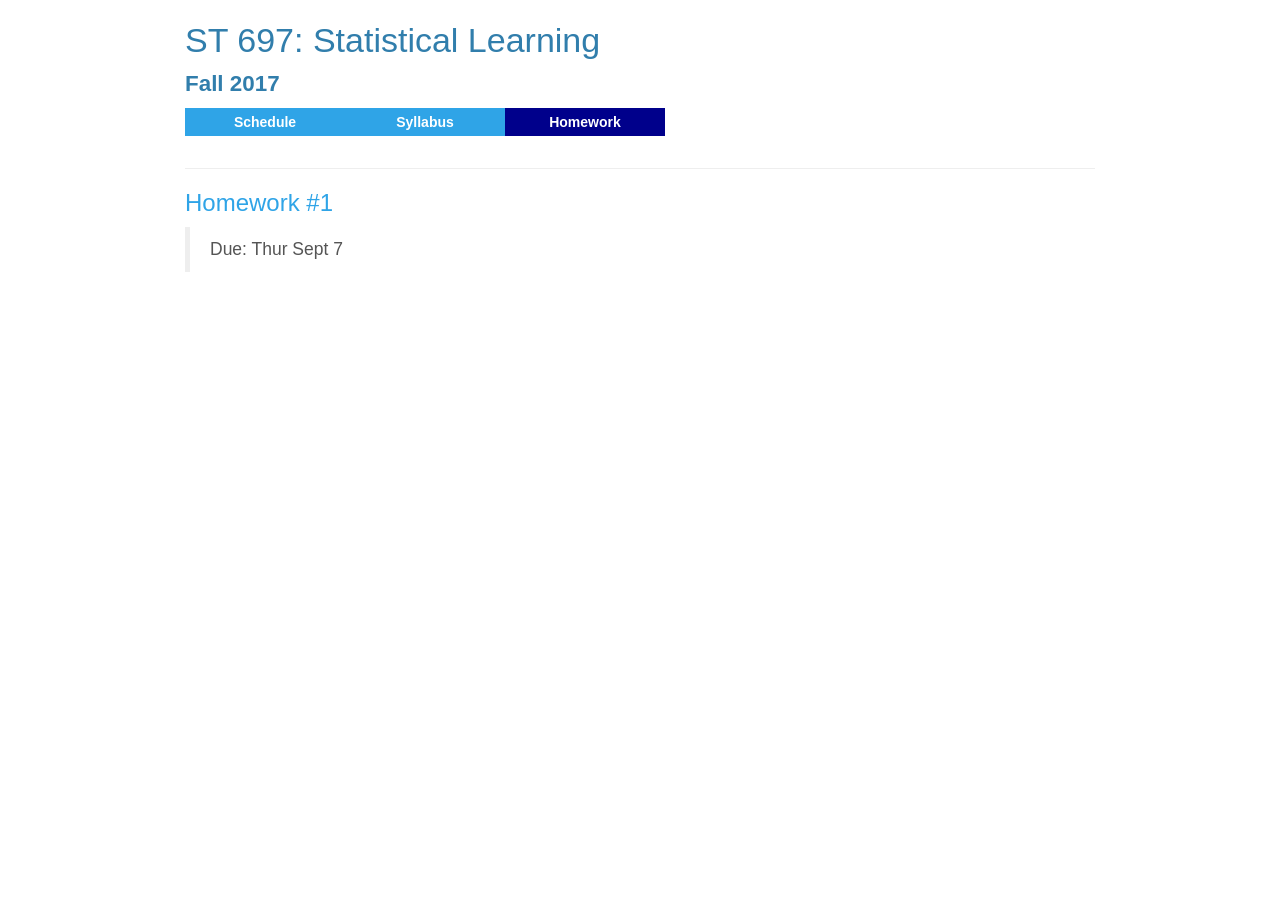
==== commit cd2a96a2: "add hw #1 link" ====
--- a/homework.html
+++ b/homework.html
@@ -172,9 +172,12 @@
 <!--- Start Main Page --->
 <p><br> <br></p>
 <hr />
+<!-- ### Homework \#1  -->
 <div id="homework-1" class="section level3">
-<h3>Homework #1</h3>
-<!-- ### [Homework \#1](homework/hw1.pdf) -->
+<h3><a href="homework/hw1.pdf">Homework #1</a></h3>
+<blockquote>
+<p>Due: Thur Sept 7</p>
+</blockquote>
 </div>
 
 <!-- Start of StatCounter Code for Default Guide -->
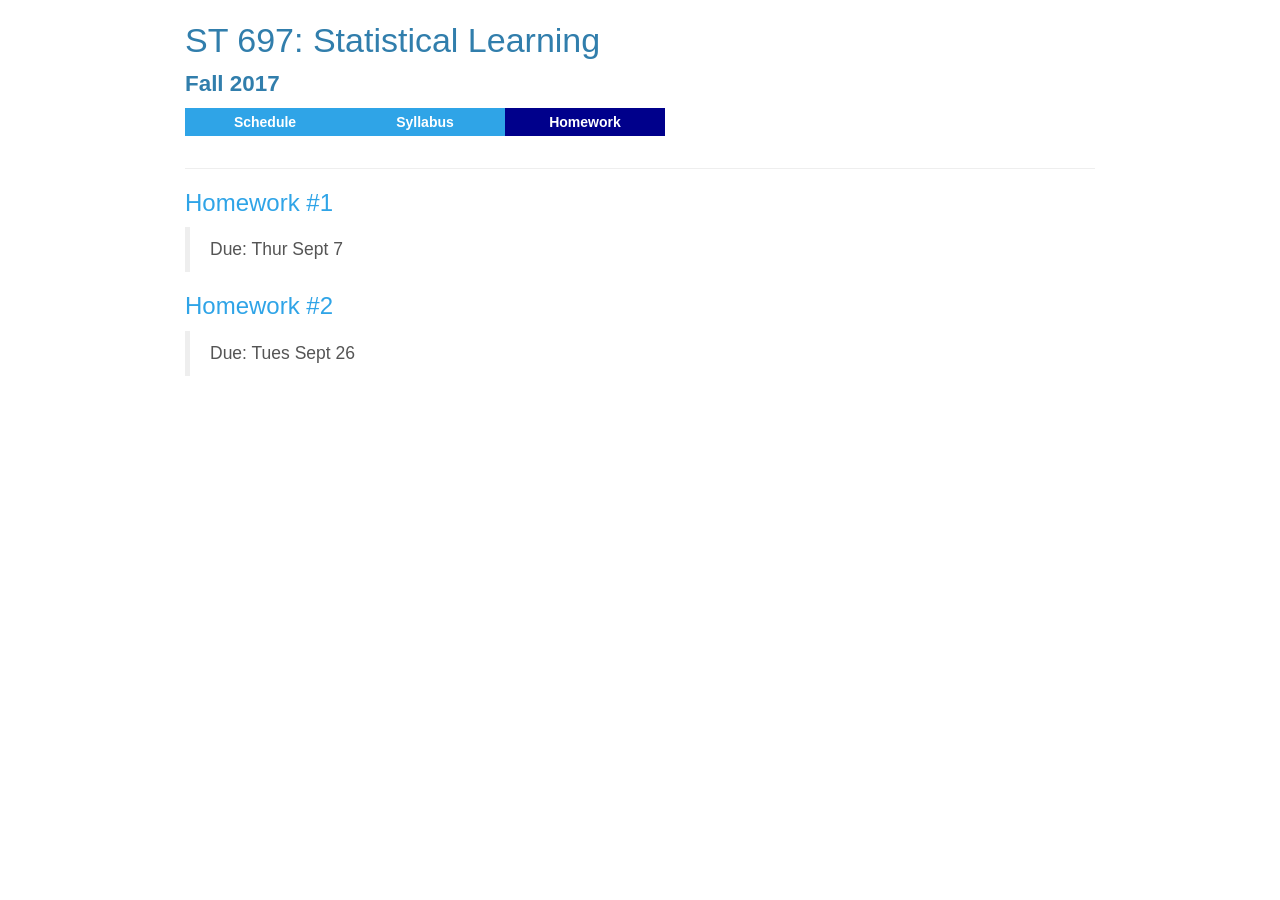
==== commit 274ba98a: "add hw #2 link" ====
--- a/homework.html
+++ b/homework.html
@@ -179,6 +179,12 @@
 <p>Due: Thur Sept 7</p>
 </blockquote>
 </div>
+<div id="homework-2" class="section level3">
+<h3><a href="homework/hw2.pdf">Homework #2</a></h3>
+<blockquote>
+<p>Due: Tues Sept 26</p>
+</blockquote>
+</div>
 
 <!-- Start of StatCounter Code for Default Guide -->
 <script type="text/javascript">
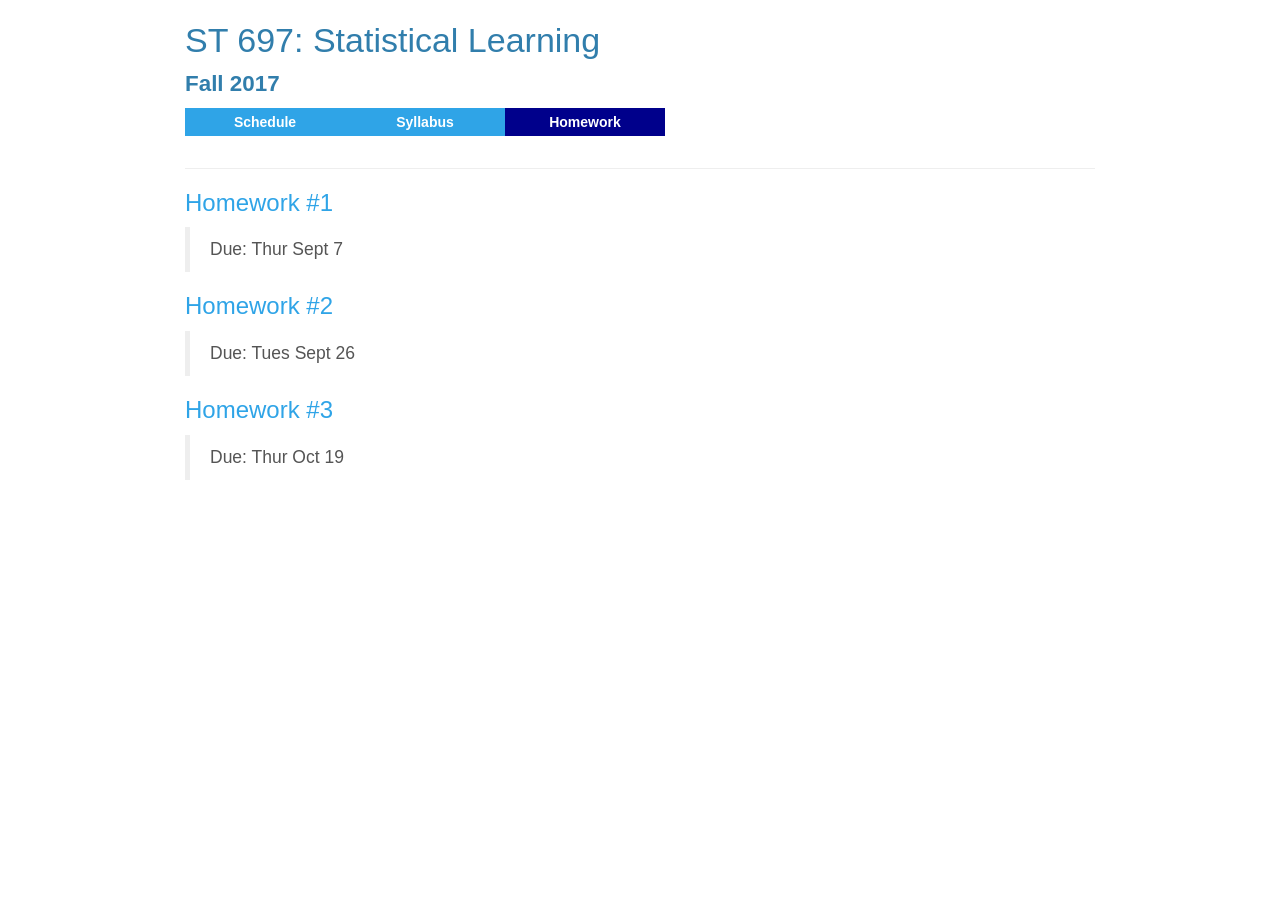
==== commit abe26eb8: "added hw 3 link" ====
--- a/homework.html
+++ b/homework.html
@@ -172,7 +172,6 @@
 <!--- Start Main Page --->
 <p><br> <br></p>
 <hr />
-<!-- ### Homework \#1  -->
 <div id="homework-1" class="section level3">
 <h3><a href="homework/hw1.pdf">Homework #1</a></h3>
 <blockquote>
@@ -183,6 +182,12 @@
 <h3><a href="homework/hw2.pdf">Homework #2</a></h3>
 <blockquote>
 <p>Due: Tues Sept 26</p>
+</blockquote>
+</div>
+<div id="homework-3" class="section level3">
+<h3><a href="homework/hw3.pdf">Homework #3</a></h3>
+<blockquote>
+<p>Due: Thur Oct 19</p>
 </blockquote>
 </div>
 
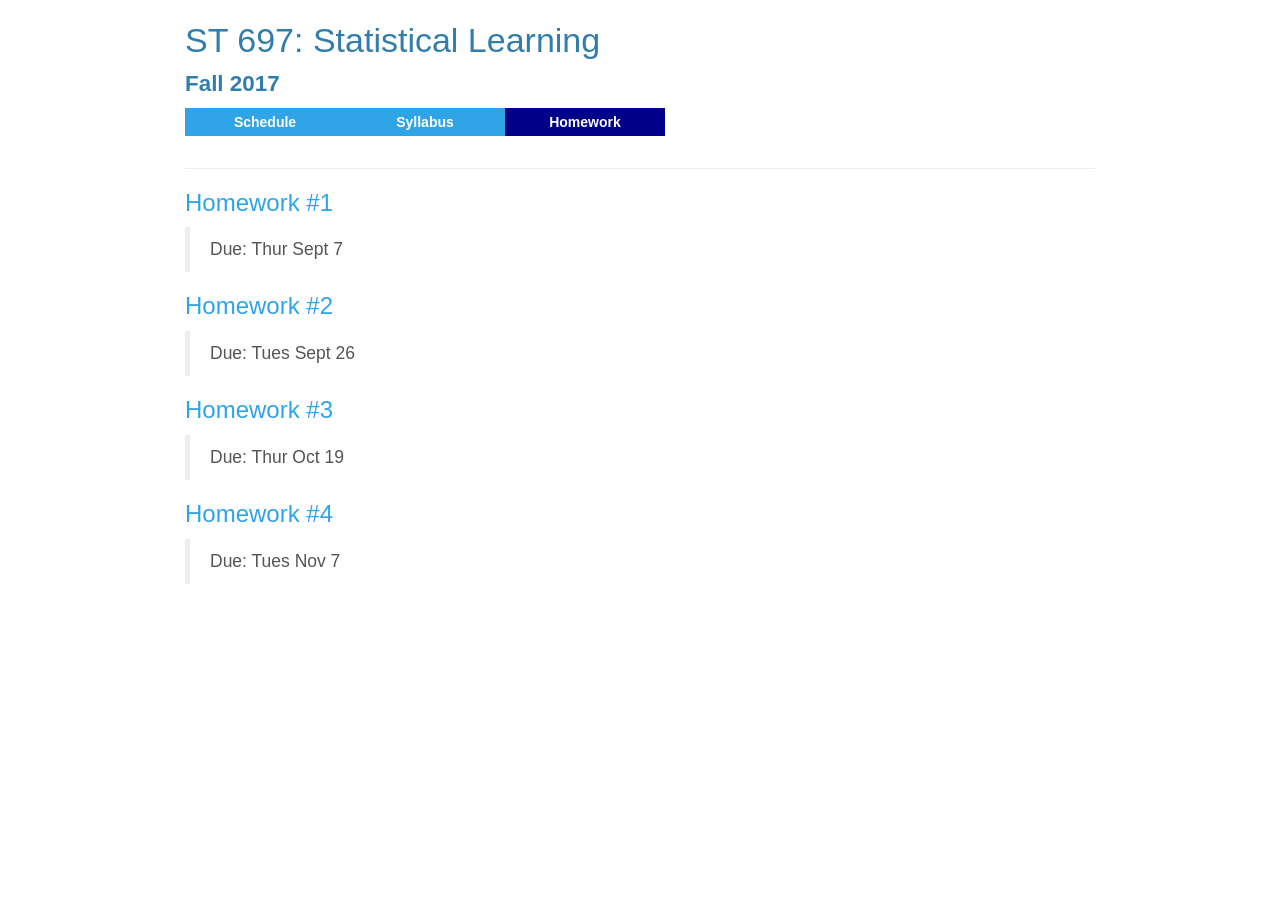
==== commit f9b7dd0a: "added hw #4 link" ====
--- a/homework.html
+++ b/homework.html
@@ -15,7 +15,7 @@
 
 <script src="[data-uri]"></script>
 <meta name="viewport" content="width=device-width, initial-scale=1" />
-<link href="data:text/css;charset=utf-8,html%7Bfont%2Dfamily%3Asans%2Dserif%3B%2Dms%2Dtext%2Dsize%2Dadjust%3A100%25%3B%2Dwebkit%2Dtext%2Dsize%2Dadjust%3A100%25%7Dbody%7Bmargin%3A0%7Darticle%2Caside%2Cdetails%2Cfigcaption%2Cfigure%2Cfooter%2Cheader%2Chgroup%2Cmain%2Cmenu%2Cnav%2Csection%2Csummary%7Bdisplay%3Ablock%7Daudio%2Ccanvas%2Cprogress%2Cvideo%7Bdisplay%3Ainline%2Dblock%3Bvertical%2Dalign%3Abaseline%7Daudio%3Anot%28%5Bcontrols%5D%29%7Bdisplay%3Anone%3Bheight%3A0%7D%5Bhidden%5D%2Ctemplate%7Bdisplay%3Anone%7Da%7Bbackground%2Dcolor%3Atransparent%7Da%3Aactive%2Ca%3Ahover%7Boutline%3A0%7Dabbr%5Btitle%5D%7Bborder%2Dbottom%3A1px%20dotted%7Db%2Cstrong%7Bfont%2Dweight%3Abold%7Ddfn%7Bfont%2Dstyle%3Aitalic%7Dh1%7Bfont%2Dsize%3A2em%3Bmargin%3A0%2E67em%200%7Dmark%7Bbackground%3A%23ff0%3Bcolor%3A%23000%7Dsmall%7Bfont%2Dsize%3A80%25%7Dsub%2Csup%7Bfont%2Dsize%3A75%25%3Bline%2Dheight%3A0%3Bposition%3Arelative%3Bvertical%2Dalign%3Abaseline%7Dsup%7Btop%3A%2D0%2E5em%7Dsub%7Bbottom%3A%2D0%2E25em%7Dimg%7Bborder%3A0%7Dsvg%3Anot%28%3Aroot%29%7Boverflow%3Ahidden%7Dfigure%7Bmargin%3A1em%2040px%7Dhr%7B%2Dwebkit%2Dbox%2Dsizing%3Acontent%2Dbox%3B%2Dmoz%2Dbox%2Dsizing%3Acontent%2Dbox%3Bbox%2Dsizing%3Acontent%2Dbox%3Bheight%3A0%7Dpre%7Boverflow%3Aauto%7Dcode%2Ckbd%2Cpre%2Csamp%7Bfont%2Dfamily%3Amonospace%2C%20monospace%3Bfont%2Dsize%3A1em%7Dbutton%2Cinput%2Coptgroup%2Cselect%2Ctextarea%7Bcolor%3Ainherit%3Bfont%3Ainherit%3Bmargin%3A0%7Dbutton%7Boverflow%3Avisible%7Dbutton%2Cselect%7Btext%2Dtransform%3Anone%7Dbutton%2Chtml%20input%5Btype%3D%22button%22%5D%2Cinput%5Btype%3D%22reset%22%5D%2Cinput%5Btype%3D%22submit%22%5D%7B%2Dwebkit%2Dappearance%3Abutton%3Bcursor%3Apointer%7Dbutton%5Bdisabled%5D%2Chtml%20input%5Bdisabled%5D%7Bcursor%3Adefault%7Dbutton%3A%3A%2Dmoz%2Dfocus%2Dinner%2Cinput%3A%3A%2Dmoz%2Dfocus%2Dinner%7Bborder%3A0%3Bpadding%3A0%7Dinput%7Bline%2Dheight%3Anormal%7Dinput%5Btype%3D%22checkbox%22%5D%2Cinput%5Btype%3D%22radio%22%5D%7B%2Dwebkit%2Dbox%2Dsizing%3Aborder%2Dbox%3B%2Dmoz%2Dbox%2Dsizing%3Aborder%2Dbox%3Bbox%2Dsizing%3Aborder%2Dbox%3Bpadding%3A0%7Dinput%5Btype%3D%22number%22%5D%3A%3A%2Dwebkit%2Dinner%2Dspin%2Dbutton%2Cinput%5Btype%3D%22number%22%5D%3A%3A%2Dwebkit%2Douter%2Dspin%2Dbutton%7Bheight%3Aauto%7Dinput%5Btype%3D%22search%22%5D%7B%2Dwebkit%2Dappearance%3Atextfield%3B%2Dwebkit%2Dbox%2Dsizing%3Acontent%2Dbox%3B%2Dmoz%2Dbox%2Dsizing%3Acontent%2Dbox%3Bbox%2Dsizing%3Acontent%2Dbox%7Dinput%5Btype%3D%22search%22%5D%3A%3A%2Dwebkit%2Dsearch%2Dcancel%2Dbutton%2Cinput%5Btype%3D%22search%22%5D%3A%3A%2Dwebkit%2Dsearch%2Ddecoration%7B%2Dwebkit%2Dappearance%3Anone%7Dfieldset%7Bborder%3A1px%20solid%20%23c0c0c0%3Bmargin%3A0%202px%3Bpadding%3A0%2E35em%200%2E625em%200%2E75em%7Dlegend%7Bborder%3A0%3Bpadding%3A0%7Dtextarea%7Boverflow%3Aauto%7Doptgroup%7Bfont%2Dweight%3Abold%7Dtable%7Bborder%2Dcollapse%3Acollapse%3Bborder%2Dspacing%3A0%7Dtd%2Cth%7Bpadding%3A0%7D%40media%20print%7B%2A%2C%2A%3Abefore%2C%2A%3Aafter%7Bbackground%3Atransparent%20%21important%3Bcolor%3A%23000%20%21important%3B%2Dwebkit%2Dbox%2Dshadow%3Anone%20%21important%3Bbox%2Dshadow%3Anone%20%21important%3Btext%2Dshadow%3Anone%20%21important%7Da%2Ca%3Avisited%7Btext%2Ddecoration%3Aunderline%7Da%5Bhref%5D%3Aafter%7Bcontent%3A%22%20%28%22%20attr%28href%29%20%22%29%22%7Dabbr%5Btitle%5D%3Aafter%7Bcontent%3A%22%20%28%22%20attr%28title%29%20%22%29%22%7Da%5Bhref%5E%3D%22%23%22%5D%3Aafter%2Ca%5Bhref%5E%3D%22javascript%3A%22%5D%3Aafter%7Bcontent%3A%22%22%7Dpre%2Cblockquote%7Bborder%3A1px%20solid%20%23999%3Bpage%2Dbreak%2Dinside%3Aavoid%7Dthead%7Bdisplay%3Atable%2Dheader%2Dgroup%7Dtr%2Cimg%7Bpage%2Dbreak%2Dinside%3Aavoid%7Dimg%7Bmax%2Dwidth%3A100%25%20%21important%7Dp%2Ch2%2Ch3%7Borphans%3A3%3Bwidows%3A3%7Dh2%2Ch3%7Bpage%2Dbreak%2Dafter%3Aavoid%7D%2Enavbar%7Bdisplay%3Anone%7D%2Ebtn%3E%2Ecaret%2C%2Edropup%3E%2Ebtn%3E%2Ecaret%7Bborder%2Dtop%2Dcolor%3A%23000%20%21important%7D%2Elabel%7Bborder%3A1px%20solid%20%23000%7D%2Etable%7Bborder%2Dcollapse%3Acollapse%20%21important%7D%2Etable%20td%2C%2Etable%20th%7Bbackground%2Dcolor%3A%23fff%20%21important%7D%2Etable%2Dbordered%20th%2C%2Etable%2Dbordered%20td%7Bborder%3A1px%20solid%20%23ddd%20%21important%7D%7D%40font%2Dface%7Bfont%2Dfamily%3A%27Glyphicons%20Halflings%27%3Bsrc%3Aurl%28data%3Aapplication%2Fvnd%2Ems%2Dfontobject%3Bbase64%2Cn04AAEFNAAACAAIABAAAAAAABQAAAAAAAAABAJABAAAEAExQAAAAAAAAAAIAAAAAAAAAAAEAAAAAAAAAJxJ%[base64]%2FSEdmjKHUbyow8ATBE40IvWA3vTu8LiABDQ%2BpexwUMcm1SMnNryctQSiI1K5ZnbOlXKmnVV5YvRe6RnNMFNCOs1KNVpn6yZhCJkRtVRNzEufeIq7HgSrcx4S8h%2Fv4vnrrKc6oCNxmSk2uKlZQHBii6iKFoH0746ThvkO1kJHlxjrkxs%2BLWORaDQBEtiYJIR5IB9Bi1UyL4Rmr0BNigNkMzlKQmnofBHviqVzUxwdMb3NdCn69hy%2BpRYVKGVS%2F1tnsqv4LL7wCCPZZAZPT4aCShHjHJVNuXbmMrY5LeQaGnvAkXlVrJgKRAUdFjrWEah9XebPeQMj7KS7DIBAFt8ycgC5PLGUOHSE3ErGZCiViNLL5ZARfywnCoZaKQCu6NuFX42AEeKtKUGnr%2FCm2Cy8tpFhBPMW5Fxi4Qm4TkDWh4IWFDClhU2hRWosUWqcKLlgyXB%2BlSHaWaHiWlBAR8SeSgSPCQxdVQgzUixWKSTrIQEbU94viDctkvX%2BVSjJuUmV8L4CXShI11esnp0pjWNZIyxKHS4wVQ2ime1P4RnhvGw0aDN1OLAXGERsB7buFpFGGBAre4QEQR0HOIO5oYH305G%2BKspT%2FFupEGGafCCwxSe6ZUa%2B073rXHnNdVXE6eWvibUS27XtRzkH838mYLMBmYysZTM0EM3A1fbpCBYFccN1B%2FEnCYu%2FTgCGmr7bMh8GfYL%2BBfcLvB0gRagC09w9elfldaIy%2FhNCBLRgBgtCC7jAF63wLSMAfbfAlEggYU0bUA7ACCJmTDpEmJtI78w4%2FBO7dN7JR7J7ZvbYaUbaILSQsRBiF3HGk5fEg6p9unwLvn98r%2BvnsV%2B372uf1xBLq4qU%2F45fTuqaAP%2BpssmCCCTF0mhEow8ZXZOS8D7Q85JsxZ%2BAzok7B7O%2Ff6J8AzYBySZQB%2FQHYUSA%2BEeQhEWiS6AIQzgcsDiER4MjgMBAWDV4AgQ3g1eBgIdweCQmCjJEMkJ%2BPKRWyFHHmg1Wi%2F6xzUgA0LREoKJChwnQa9B%2B5RQZRB3IlBlkAnxyQNaANwHMowzlYSMCBgnbpzvqpl0iTJNCQidDI9ZrSYNIRBhHtUa5YHMHxyGEik9hDE0AKj72AbTCaxtHPUaKZdAZSnQTyjGqGLsmBStCejApUhg4uBMU6mATujEl%2BKdDPbI6Ag4vLr%2BhjY6lbjBeoLKnZl0UZgRX8gTySOeynZVz1wOq7e1hFGYIq%2BMhrGxDLak0PrwYzSXtcuyhXEhwOYofiW%2BEcI%2Fjw8P6IY6ed%2BetAbuqKp5QIapT77LnAe505lMuqL79a0ut4rWexzFttsOsLDy7zvtQzcq3U1qabe7tB0wHWVXji%2BzDbo8x8HyIRUbXnwUcklFv51fvTymiV%2BMXLSmGH9d9%2BaXpD5X6lao41anWGig7IwIdnoBY2ht%2FpO9mClLo4NdXHAsefqWUKlXJkbqPOFhMoR4aiA1BXqhRNbB2Xwi%2B7u%2FjpAoOpKJ0UX24EsrzMfHXViakCNcKjBxuQX8BO0ZqjJ3xXzf%2B61t2VXOSgJ8xu65QKgtN6FibPmPYsXbJRHHqbgATcSZxBqGiDiU4NNNsYBsKD0MIP%2FOfKnlk%2FLkaid%[base64]%2FgFtuW0wR4cgd%2BZKesSV7QkNE2kw6AV4hoIuC02LGmTomyf8PiO6CZzOTLTPQ%2BHW06H%2Btx%2BbQ8LmDYg1pTFrp2oJXgkZTyeRJZM0C8aE2LpFrNVDuhARsN543%2FFV6klQ6Tv1OoZGXLv0igKrl%2FCmJxRmX7JJbJ998VSIPQRyDBICzl4JJlYHbdql30NvYcOuZ7a10uWRrgoieOdgIm4rlq6vNOQBuqESLbXG5lzdJGHw2m0sDYmODXbYGTfSTGRKpssTO95fothJCjUGQgEL4yKoGAF%2F0SrpUDNn8CBgBcSDQByAeNkCXp4S4Ro2Xh4OeaGRgR66PVOsU8bc6TR5%[base64]%2F1SgRCJ1dk4UdBT7OoyuNgLs0oCd8RnrEIb6QdMxT2QjD4zMrJkfgx5aDMcA4orsTtKCqWb%2FVeyceqa5OGSmB28YwH4rFbkQaLoUN8OQQYnD3w2eXpI4ScQfbCUZiJ4yMOIKLyyTc7BQ4uXUw6Ee6%2FxM%2B4Y67ngNBknxIPwuppgIhFcwJyr6EIj%2BLzNj%2FmfR2vhhRlx0BILZoAYruF0caWQ7YxO66UmeguDREAFHYuC7HJviRgVO6ruJH59h%2FC%2FPkgSle8xNzZJULLWq9JMDTE2fjGE146a1Us6PZDGYle6ldWRqn%2FpdpgHKNGrGIdkRK%2BKPETT9nKT6kLyDI8xd9A1FgWmXWRAIHwZ37WyZHOVyCadJEmMVz0MadMjDrPho%2BEIochkVC2xgGiwwsQ6DMv2P7UXqT4x7CdcYGId2BJQQa85EQKmCmwcRejQ9Bm4oATENFPkxPXILHpMPUyWTI5rjNOsIlmEeMbcOCEqInpXACYQ9DDxmFo9vcmsDblcMtg4tqBerNngkIKaFJmrQAPnq1dEzsMXcwjcHdfdCibcAxxA%2Bq%2Fj9m3LM%2FO7WJka4tSidVCjsvo2lQ%2F2ewyoYyXwAYyr2PlRoR5MpgVmSUIrM3PQxXPbgjBOaDQFIyFMJvx3Pc5RSYj12ySVF9fwFPQu2e2KWVoL9q3Ayv3IzpGHUdvdPdrNUdicjsTQ2ISy7QU3DrEytIjvbzJnAkmANXjAFERA0MUoPF3%2F5KFmW14bBNOhwircYgMqoDpUMcDtCmBE82QM2YtdjVLB4kBuKho%2FbcwQdeboqfQartuU3CsCf%2BcXkgYAqp%2F0Ee3RorAZt0AvvOCSI4JICIlGlsV0bsSid%2FNIEALAAzb6HAgyWHBps6xAOwkJIGcB82CxRQq4sJf3FzA70A%2BTRqcqjEMETCoez3mkPcpnoALs0ugJY8kQwrC%[base64]%2FWDHA60cYFaI%2FPjpzquUqdaYGcIq%2BmLez3WLFFCtNBN2QJcrlcoELgiPku5R5dSlJFaCEqEZle1AQzAKC%2B1SotMcBNyQUFuRHRF6OlimSBgjZeTBCwLyc6A%2BP%2FoFRchXTz5ADknYJHxzrJ5pGuIKRQISU6WyKTBBjD8WozmVYWIsto1AS5rxzKlvJu4E%2FvwOiKxRtCWsDM%2BeTHUrmwrCK5BIfMzGkD%2B0Fk5LzBs0jMYXktNDblB06LMNJ09U8pzSLmo14MS0OMjcdrZ31pyQqxJJpRImlSvfYAK8inkYU52QY2FPEVsjoWewpwhRp5yAuNpkqhdb7ku9Seefl2D0B8SMTFD90xi4CSOwwZy9IKkpMtI3FmFUg3%2FkFutpQGNc3pCR7gvC4sgwbupDu3DyEN%2BW6YGLNM21jpB49irxy9BSlHrVDlnihGKHwPrbVFtc%2Bh1rVQKZduxIyojccZIIcOCmhEnC7UkY68WXKQgLi2JCDQkQWJRQuk60hZp0D3rtCTINSeY9Ej2kIKYfGxwOs4j9qMM7fYZiipzgcf7TamnehqdhsiMiCawXnz4xAbyCkLAx5EGbo3Ax1u3dUIKnTxIaxwQTHehPl3V491H0%2BbC5zgpGz7Io%2BmjdhKlPJ01EeMpM7UsRJMi1nGjmJg35i6bQBAAxjO%2FENJubU2mg3ONySEoWklCwdABETcs7ck3jgiuU9pcKKpbgn%2B3YlzV1FzIkB6pmEDOSSyDfPPlQskznctFji0kpgZjW5RZe6x9kYT4KJcXg0bNiCyif%2BpZACCyRMmYsfiKmN9tSO65F0R2OO6ytlEhY5Sj6uRKfFxw0ijJaAx%2Fk3QgnAFSq27%2F2i4GEBA%2BUvTJKK%2F9eISNvG46Em5RZfjTYLdeD8kdXHyrwId%2FDQZUaMCY4gGbke2C8vfjgV%2FY9kkRQOJIn%2FxM9INZSpiBnqX0Q9GlQPpPKAyO5y%2BW5NMPSRdBCUlmuxl40ZfMCnf2Cp044uI9WLFtCi4YVxKjuRCOBWIb4XbIsGdbo4qtMQnNOQz4XDSui7W%2FN6l54qOynCqD3DpWQ%2BmpD7C40D8BZEWGJX3tlAaZBMj1yjvDYKwCJBa201u6nBKE5UE%2B7QSEhCwrXfbRZylAaAkplhBWX50dumrElePyNMRYUrC99UmcSSNgImhFhDI4BXjMtiqkgizUGCrZ8iwFxU6fQ8GEHCFdLewwxYWxgScAYMdMLmcZR6b7rZl95eQVDGVoUKcRMM1ixXQtXNkBETZkVVPg8LoSrdetHzkuM7DjZRHP02tCxA1fmkXKF3VzfN1pc1cv%2F8lbTIkkYpqKM9VOhp65ktYk%2BQ46myFWBapDfyWUCnsnI00QTBQmuFjMZTcd0V2NQ768Fhpby04k2IzNR1wKabuGJqYWwSly6ocMFGTeeI%2BejsWDYgEvr66QgqdcIbFYDNgsm0x9UHY6SCd5%2B7tpsLpKdvhahIDyYmEJQCqMqtCF6UlrE5GXRmbu%[base64]%2FiOmsLtHSWNUWEGk9hScMPShasUA1AcHOtRZlqMeQ0OzYS9vQvYUjOLrzP07BUAFikcJNMi7gIxEw4pL1G54TcmmmoAQ5s7TGWErJZ2Io4yQ0ljRYhL8H5e62oDtLF8aDpnIvZ5R3GWJyAugdiiJW9hQAVTsnCBHhwu7rkBlBX6r3b7ejEY0k5GGeyKv66v%2B6dg7mcJTrWHbtMywbedYqCQ0FPwoytmSWsL8WTtChZCKKzEF7vP6De4x2BJkkniMgSdWhbeBSLtJZR9CTHetK1xb34AYIJ37OegYIoPVbXgJ%2FqDQK%2BbfCtxQRVKQu77WzOoM6SGL7MaZwCGJVk46aImai9fmam%2BWpHG%2B0BtQPWUgZ7RIAlPq6lkECUhZQ2gqWkMYKcYMYaIc4gYCDFHYa2d1nzp3%2BJ1eCBay8IYZ0wQRKGAqvCuZ%2FUgbQPyllosq%2BXtfKIZOzmeJqRazpmmoP%2F76YfkjzV2NlXTDSBYB04SVlNQsFTbGPk1t%2FI4Jktu0XSgifO2ozFOiwd%2F0SssJDn0dn4xqk4GDTTKX73%2FwQyBLdqgJ%2BWx6AQaba3BA9CKEzjtQYIfAsiYamapq80LAamYjinlKXUkxdpIDk0puXUEYzSalfRibAeDAKpNiqQ0FTwoxuGYzRnisyTotdVTclis1LHRQCy%2FqqL8oUaQzWRxilq5Mi0IJGtMY02cGLD69vGjkj3p6pGePKI8bkBv5evq8SjjyU04vJR2cQXQwSJyoinDsUJHCQ50jrFTT7yRdbdYQMB3MYCb6uBzJ9ewhXYPAIZSXfeEQBZZ3GPN3Nbhh%2FwkvAJLXnQMdi5NYYZ5GHE400GS5rXkOZSQsdZgIbzRnF9ueLnsfQ47wHAsirITnTlkCcuWWIUhJSbpM3wWhXNHvt2xUsKKMpdBSbJnBMcihkoDqAd1Zml%2FR4yrzow1Q2A5G%2Bkzo%2FRhRxQS2lCSDRV8LlYLBOOoo1bF4jwJAwKMK1tWLHlu9i0j4Ig8qVm6wE1DxXwAwQwsaBWUg2pOOol2dHxyt6npwJEdLDDVYyRc2D0HbcbLUJQj8gPevQBUBOUHXPrsAPBERICpnYESeu2OHotpXQxRGlCCtLdIsu23MhZVEoJg8Qumj%2FUMMc34IBqTKLDTp76WzL%2FdMjCxK7MjhiGjeYAC%2Fkj%2FjY%2FRde7hpSM1xChrog6yZ7OWTuD56xBJnGFE%2BpT2ElSyCnJcwVzCjkqeNLfMEJqKW0G7OFIp0G%2B9mh50I9o8k1tpCY0xYqFNIALgIfc2me4n1bmJnRZ89oepgLPT0NTMLNZsvSCZAc3TXaNB07vail36%2FdBySis4m9%2FDR8izaLJW6bWCkVgm5T%2Bius3ZXq4xI%2BGnbveLbdRwF2mNtsrE0JjYc1AXknCOrLSu7Te%2Fr4dPYMCl5qtiHNTn%2BTPbh1jCBHH%2BdMJNhwNgs3nT%2BOhQoQ0vYif56BMG6WowAcHR3DjQolxLzyVekHj00PBAaW7IIAF1EF%2BuRIWyXjQMAs2chdpaKPNaB%2BkSezYt0%2BCA04sOg5vx8Fr7Ofa9sUv87h7SLAUFSzbetCCZ9pmyLt6l6%2FTzoA1%2FZBG9bIUVHLAbi%2FkdBFgYGyGwRQGBpkqCEg2ah9UD6EedEcEL3j4y0BQQCiExEnocA3SZboh%2Bepgd3YsOkHskZwPuQ5OoyA0fTA5AXrHcUOQF%2BzkJHIA7PwCDk1gGVmGUZSSoPhNf%2BTklauz98QofOlCIQ%2FtCD4dosHYPqtPCXB3agggQQIqQJsSkB%2Bqn0rkQ1toJjON%2FOtCIB9RYv3PqRA4C4U68ZMlZn6BdgEvi2ziU%2BTQ6NIw3ej%2BAtDwMGEZk7e2IjxUWKdAxyaw9OCwSmeADTPPleyk6UhGDNXQb%2B%2BW6Uk4q6F7%2Frg6WVTo82IoCxSIsFDrav4EPHphD3u4hR53WKVvYZUwNCCeM4PMBWzK%2BEfIthZOkuAwPo5C5jgoZgn6dUdvx5rIDmd58cXXdKNfw3l%2BwM2UjgrDJeQHhbD7HW2QDoZMCujgIUkk5Fg8VCsdyjOtnGRx8wgKRPZN5dR0zPUyfGZFVihbFRniXZFOZGKPnEQzU3AnD1KfR6weHW2XS6KbPJxUkOTZsAB9vTVp3Le1F8q5l%2BDMcLiIq78jxAImD2pGFw0VHfRatScGlK6SMu8leTmhUSMy8Uhdd6xBiH3Gdman4tjQGLboJfqz6fL2WKHTmrfsKZRYX6BTDjDldKMosaSTLdQS7oDisJNqAUhw1PfTlnacCO8vl8706Km1FROgLDmudzxg%2BEWTiArtHgLsRrAXYWdB0NmToNCJdKm0KWycZQqb%2BMw76Qy29iQ5up%2FX7oyw8QZ75kP5F6iJAJz6KCmqxz8fEa%2FxnsMYcIO%2FvEkGRuMckhr4rIeLrKaXnmIzlNLxbFspOphkcnJdnz%2FChp%2FVlpj2P7jJQmQRwGnltkTV5dbF9fE3%2FfxoSqTROgq9wFUlbuYzYcasE0ouzBo%2BdDCDzxKAfhbAZYxQiHrLzV2iVexnDX%2FQnT1fsT%2Fxuhu1ui5qIytgbGmRoQkeQooO8eJNNZsf0iALur8QxZFH0nCMnjerYQqG1pIfjyVZWxhVRznmmfLG00BcBWJE6hzQWRyFknuJnXuk8A5FRDCulwrWASSNoBtR%2BCtGdkPwYN2o7DOw%2FVGlCZPusRBFXODQdUM5zeHDIVuAJBLqbO%2Ff9Qua%2BpDqEPk230Sob9lEZ8BHiCorjVghuI0lI4JDgHGRDD%2FprQ84B1pVGkIpVUAHCG%2Biz3Bn3qm2AVrYcYWhock4jso5%2BJ7HfHVj4WMIQdGctq3psBCVVzupQOEioBGA2Bk%2BUILT7%2BVoX5mdxxA5fS42gISQVi%2FHTzrgMxu0fY6hE1ocUwwbsbWcezrY2n6S8%2F6cxXkOH4prpmPuFoikTzY7T85C4T2XYlbxLglSv2uLCgFv8Quk%2FwdesUdWPeHYIH0R729JIisN9Apdd4eB10aqwXrPt%2BSu9mA8k8n1sjMwnfsfF2j3jMUzXepSHmZ%2FBfqXvzgUNQQWOXO8YEuFBh4QTYCkOAPxywpYu1VxiDyJmKVcmJPGWk%2Fgc3Pov02StyYDahwmzw3E1gYC9wkupyWfDqDSUMpCTH5e5N8B%2F%2FlHiMuIkTNw4USHrJU67bjXGqNav6PBuQSoqTxc8avHoGmvqNtXzIaoyMIQIiiUHIM64cXieouplhNYln7qgc4wBVAYR104kO%2BCvKqsg4yIUlFNThVUAKZxZt1XA34h3TCUUiXVkZ0w8Hh2R0Z5L0b4LZvPd%2Fp1gi%2F07h8qfwHrByuSxglc9cI4QIg2oqvC%2Fqm0i7tjPLTgDhoWTAKDO2ONW5oe%2B%2FeKB9vZB8K6C25yCZ9RFVMnb6NRdRjyVK57CHHSkJBfnM2%2Fj4ODUwRkqrtBBCrDsDpt8jhZdXoy%2F1BCqw3sSGhgGGy0a5Jw6BP%2FTExoCmNFYjZl248A0osgPyGEmRA%2BfAsqPVaNAfytu0vuQJ7rk3J4kTDTR2AlCHJ5cls26opZM4w3jMULh2YXKpcqGBtuleAlOZnaZGbD6DHzMd6i2oFeJ8z9XYmalg1Szd%2FocZDc1C7Y6vcALJz2lYnTXiWEr2wawtoR4g3jvWUU2Ngjd1cewtFzEvM1NiHZPeLlIXFbBPawxNgMwwAlyNSuGF3zizVeOoC9bag1qRAQKQE%2FEZBWC2J8mnXAN2aTBboZ7HewnObE8CwROudZHmUM5oZ%2FUgd%2FJZQK8lvAm43uDRAbyW8gZ%2BZGq0EVerVGUKUSm%2FIdn8AQHdR4m7bue88WBwft9mSCeMOt1ncBwziOmJYI2ZR7ewNMPiCugmSsE4EyQ%2BQATJG6qORMGd4snEzc6B4shPIo4G1T7PgSm8PY5eUkPdF8JZ0VBtadbHXoJgnEhZQaODPj2gpODKJY5Yp4DOsLBFxWbvXN755KWylJm%2BoOd4zEL9Hpubuy2gyyfxh8oEfFutnYWdfB8PdESLWYvSqbElP9qo3u6KTmkhoacDauMNNjj0oy40DFV7Ql0aZj77xfGl7TJNHnIwgqOkenruYYNo6h724%2BzUQ7%2BvkCpZB%2BpGA562hYQiDxHVWOq0oDQl%2FQsoiY%2BcuI7iWq%2FZIBtHcXJ7kks%2Bh2fCNUPA82BzjnqktNts%2BRLdk1VSu%2BtqEn7QZCCsvEqk6FkfiOYkrsw092J8jsfIuEKypNjLxrKA9kiA19mxBD2suxQKCzwXGws7kEJvlhUiV9tArLIdZW0IORcxEzdzKmjtFhsjKy%2F44XYXdI5noQoRcvjZ1RMPACRqYg2V1%2BOwOepcOknRLLFdYgTkT5UApt%2FJhLM3jeFYprZV%2BZow2g8fP%2BU68hkKFWJj2yBbKqsrp25xkZX1DAjUw52IMYWaOhab8Kp05VrdNftqwRrymWF4OQSjbdfzmRZirK8FMJELEgER2PHjEAN9pGfLhCUiTJFbd5LBkOBMaxLr%2FA1SY9dXFz4RjzoU9ExfJCmx%2FI9FKEGT3n2cmzl2X42L3Jh%2BAbQq6sA%2BSs1kitoa4TAYgKHaoybHUDJ51oETdeI%2F9ThSmjWGkyLi5QAGWhL0BG1UsTyRGRJOldKBrYJeB8ljLJHfATWTEQBXBDnQexOHTB%2BUn44zExFE4vLytcu5NwpWrUxO%2F0ZICUGM7hGABXym0V6ZvDST0E370St9MIWQOTWngeoQHUTdCJUP04spMBMS8LSker9cReVQkULFDIZDFPrhTzBl6sed9wcZQTbL%2BBDqMyaN3RJPh%2Fanbx%2BIv%2BqgQdAa3M9Z5JmvYlh4qop%2BHo1F1W5gbOE9YKLgAnWytXElU4G8GtW47lhgFE6gaSs%2Bgs37sFvi0PPVvA5dnCBgILTwoKd%2F%2BDoL9F6inlM7H4rOTzD79KJgKlZO%2FZgt22UsKhrAaXU5ZcLrAglTVKJEmNJvORGN1vqrcfSMizfpsgbIe9zno%2BgBoKVXgIL%2FVI8dB1O5o%2FR3Suez%2FgD7M781ShjKpIIORM%2FnxG%2BjjhhgPwsn2IoXsPGPqYHXA63zJ07M2GPEykQwJBYLK808qYxuIew4frk52nhCsnCYmXiR6CuapvE1IwRB4%2FQftDbEn%2BAucIr1oxrLabRj9q4ae0%2BfXkHnteAJwXRbVkR0mctVSwEbqhJiMSZUp9DNbEDMmjX22m3ABpkrPQQTP3S1sib5pD2VRKRd%2BeNAjLYyT0hGrdjWJZy24OYXRoWQAIhGBZRxuBFMjjZQhpgrWo8SiFYbojcHO8V5DyscJpLTHyx9Fimassyo5U6WNtquUMYgccaHY5amgR3PQzq3ToNM5ABnoB9kuxsebqmYZm0R9qxJbFXCQ1UPyFIbxoUraTJFDpCk0Wk9GaYJKz%2F6oHwEP0Q14lMtlddQsOAU9zlYdMVHiT7RQP3XCmWYDcHCGbVRHGnHuwzScA0BaSBOGkz3lM8CArjrBsyEoV6Ys4qgDK3ykQQPZ3hCRGNXQTNNXbEb6tDiTDLKOyMzRhCFT%2BmAUmiYbV3YQVqFVp9dorv%2BTsLeCykS2b5yyu8AV7IS9cxcL8z4Kfwp%2BxJyYLv1OsxQCZwTB4a8BZ%2F5EdxTBJthApqyfd9u3ifr%2FWILTqq5VqgwMT9SOxbSGWLQJUUWCVi4k9tho9nEsbUh7U6NUsLmkYFXOhZ0kmamaJLRNJzSj%2Fqn4Mso6zb6iLLBXoaZ6AqeWCjHQm2lztnejYYM2eubnpBdKVLORZhudH3JF1waBJKA9%2BW8EhMj3Kzf0L4vi4k6RoHh3Z5YgmSZmk6ns4fjScjAoL8GoOECgqgYEBYUGFVO4FUv4%2FYtowhEmTs0vrvlD%2FCrisnoBNDAcUi%2FteY7OctFlmARQzjOItrrlKuPO6E2Ox93L4O%2F4DcgV%2FdZ7qR3VBwVQxP1GCieA4RIpweYJ5FoYrHxqRBdJjnqbsikA2Ictbb8vE1GYIo9dacK0REgDX4smy6GAkxlH1yCGGsk%2BtgiDhNKuKu3yNrMdxafmKTF632F8Vx4BNK57GvlFisrkjN9WDAtjsWA0ENT2e2nETUb%2Fn7qwhvGnrHuf5bX6Vh%2Fn3xffU3PeHdR%2BFA92i6ufT3AlyAREoNDh6chiMWTvjKjHDeRhOa9YkOQRq1vQXEMppAQVwHCuIcV2g5rBn6GmZZpTR7vnSD6ZmhdSl176gqKTXu5E%2BYbfL0adwNtHP7dT7t7b46DVZIkzaRJOM%2BS6KcrzYVg%2BT3wSRFRQashjfU18NutrKa%2F7PXbtuJvpIjbgPeqd%2BpjmRw6YKpnANFSQcpzTZgpSNJ6J7uiagAbir%2F8tNXJ%2FOsOnRh6iuIexxrmkIneAgz8QoLmiaJ8sLQrELVK2yn3wOHp57BAZJhDZjTBzyoRAuuZ4eoxHruY1pSb7qq79cIeAdOwin4GdgMeIMHeG%2BFZWYaiUQQyC5b50zKjYw97dFjAeY2I4Bnl105Iku1y0lMA1ZHolLx19uZnRdILcXKlZGQx%2FGdEqSsMRU1BIrFqRcV1qQOOHyxOLXEGcbRtAEsuAC2V4K3p5mFJ22IDWaEkk9ttf5Izb2LkD1MnrSwztXmmD%2FQi%2FEmVEFBfiKGmftsPwVaIoZanlKndMZsIBOskFYpDOq3QUs9aSbAAtL5Dbokus2G4%2FasthNMK5UQKCOhU97oaOYNGsTah%2BjfCKsZnTRn5TbhFX8ghg8CBYt%2FBjeYYYUrtUZ5jVij%2Fop7V5SsbA4mYTOwZ46hqdpbB6Qvq3AS2HHNkC15pTDIcDNGsMPXaBidXYPHc6PJAkRh29Vx8KcgX46LoUQBhRM%2B3SW6Opll%2FwgxxsPgKJKzr5QCmwkUxNbeg6Wj34SUnEzOemSuvS2OetRCO8Tyy%2BQbSKVJcqkia%2BGvDefFwMOmgnD7h81TUtMn%2BmRpyJJ349HhAnoWFTejhpYTL9G8N2nVg1qkXBeoS9Nw2fB27t7trm7d%2FQK7Cr4uoCeOQ7%2F8JfKT77KiDzLImESHw%2F0wf73QeHu74hxv7uihi4fTX%2BXEwAyQG3264dwv17aJ5N335Vt9sdrAXhPOAv8JFvzqyYXwfx8WYJaef1gMl98JRFyl5Mv5Uo%2FoVH5ww5OzLFsiTPDns7fS6EURSSWd%2F92BxMYQ8sBaH%2Bj%2BwthQPdVgDGpTfi%2BJQIWMD8xKqULliRH01rTeyF8x8q%2FGBEEEBrAJMPf25UQwi0b8tmqRXY7kIvNkzrkvRWLnxoGYEJsz8u4oOyMp8cHyaybb1HdMCaLApUE%2B%2F7xLIZGP6H9xuSEXp1zLIdjk5nBaMuV%2FyTDRRP8Y2ww5RO6d2D94o%2B6ucWIqUAvgHIHXhZsmDhjVLczmZ3ca0Cb3PpKwt2UtHVQ0BgFJsqqTsnzZPlKahRUkEu4qmkJt%2Bkqdae76ViWe3STan69yaF9%2BfESD2lcQshLHWVu4ovItXxO69bqC5p1nZLvI8NdQB9s9UNaJGlQ5mG947ipdDA0eTIw%2FA1zEdjWquIsQXXGIVEH0thC5M%2BW9pZe7IhAVnPJkYCCXN5a32HjN6nsvokEqRS44tGIs7s2LVTvcrHAF%2BRVmI8L4HUYk4x%2B67AxSMJKqCg8zrGOgvK9kNMdDrNiUtSWuHFpC8%2Fp5qIQrEo%2FH%2B1l%2F0cAwQ2nKmpWxKcMIuHY44Y6DlkpO48tRuUGBWT0FyHwSKO72Ud%2BtJUfdaZ4CWNijzZtlRa8%2BCkmO%2FEwHYfPZFU%2FhzjFWH7vnzHRMo%2BaF9u8qHSAiEkA2HjoNQPEwHsDKOt6hOoK3Ce%2F%2B%2F9boMWDa44I6FrQhdgS7OnNaSzwxWKZMcyHi6LN4WC6sSj0qm2PSOGBTvDs%2FGWJS6SwEN%2FULwpb4LQo9fYjUfSXRwZkynUazlSpvX9e%2BG2zor8l%2BYaMxSEomDdLHGcD6YVQPegTaA74H8%2BV4WvJkFUrjMLGLlvSZQWvi8%2FQA7yzQ8GPno%2F%2F5SJHRP%2FOqKObPCo81s%2F%2B6WgLqykYpGAgQZhVDEBPXWgU%2FWzFZjKUhSFInufPRiMAUULC6T11yL45ZrRoB4DzOyJShKXaAJIBS9wzLYIoCEcJKQW8GVCx4fihqJ6mshBUXSw3wWVj3grrHQlGNGhIDNNzsxQ3M%2BGWn6ASobIWC%2BLbYOC6UpahVO13Zs2zOzZC8z7FmA05JhUGyBsF4tsG0drcggIFzgg%2Fkpf3%2BCnAXKiMgIE8Jk%2FMhpkc8DUJEUzDSnWlQFme3d0sHZDrg7LavtsEX3cHwjCYA17pMTfx8Ajw9hHscN67hyo%2BRJQ4458RmPywXykkVcW688oVUrQhahpPRvTWPnuI0B%2BSkQu7dCyvLRyFYlC1LG1gRCIvn3rwQeINzZQC2KXq31FaR9UmVV2QeGVqBHjmE%2BVMd3b1fhCynD0pQNhCG6%2FWCDbKPyE7NRQzL3BzQAJ0g09aUzcQA6mUp9iZFK6Sbp%2FYbHjo%2B%2B7%2FWj8S4YNa%2BZdqAw1hDrKWFXv9%2BzaXpf8ZTDSbiqsxnwN%2FCzK5tPkOr4tRh2kY3Bn9JtalbIOI4b3F7F1vPQMfoDcdxMS8CW9m%2FNCW%2FHILTUVWQIPiD0j1A6bo8vsv6P1hCESl2abrSJWDrq5sSzUpwoxaCU9FtJyYH4QFMxDBpkkBR6kn0LMPO%2B5EJ7Z6bCiRoPedRZ%2FP0SSdii7ZnPAtVwwHUidcdyspwncz5uq6vvm4IEDbJVLUFCn%2FLvIHfooUBTkFO130FC7CmmcrKdgDJcid9mvVzsDSibOoXtIf9k6ABle3PmIxejodc4aob0QKS432srrCMndbfD454q52V01G4q913mC5HOsTzWF4h2No1av1VbcUgWAqyoZl%2B11PoFYnNv2HwAODeNRkHj%2B8SF1fcvVBu6MrehHAZK1Gm69ICcTKizykHgGFx7QdowTVAsYEF2tVc0Z6wLryz2FI1sc5By2znJAAmINndoJiB4sfPdPrTC8RnkW7KRCwxC6YvXg5ahMlQuMpoCSXjOlBy0Kij%2BbsCYPbGp8BdCBiLmLSAkEQRaieWo1SYvZIKJGj9Ur%2FeWHjiB7SOVdqMAVmpBvfRiebsFjger7DC%2B8kRFGtNrTrnnGD2GAJb8rQCWkUPYHhwXsjNBSkE6lGWUj5QNhK0DMNM2l%2BkXRZ0KLZaGsFSIdQz%2FHXDxf3%2FTE30%2BDgBKWGWdxElyLccJfEpjsnszECNoDGZpdwdRgCixeg9L4EPhH%2BRptvRMVRaahu4cySjS3P5wxAUCPkmn%2BrhyASpmiTaiDeggaIxYBmtLZDDhiWIJaBgzfCsAGUF1Q1SFZYyXDt9skCaxJsxK2Ms65dmdp5WAZyxik%2FzbrTQk5KmgxCg%2Ff45L0jywebOWUYFJQAJia7XzCV0x89rpp%2Ff3AVWhSPyTanqmik2SkD8A3Ml4NhIGLAjBXtPShwKYfi2eXtrDuKLk4QlSyTw1ftXgwqA2jUuopDl%2B5tfUWZNwBpEPXghzbBggYCw%2Fdhy0ntds2yeHCDKkF%2FYxQjNIL%2FF%2F37jLPHCKBO9ibwYCmuxImIo0ijV2Wbg3kSN2psoe8IsABv3RNFaF9uMyCtCYtqcD%2BqNOhwMlfARQUdJ2tUX%2BMNJqOwIciWalZsmEjt07tfa8ma4cji9sqz%2BQ9hWfmMoKEbIHPOQORbhQRHIsrTYlnVTNvcq1imqmmPDdVDkJgRcTgB8Sb6epCQVmFZe%2BjGDiNJQLWnfx%2BdrTKYjm0G8yH0ZAGMWzEJhUEQ4Maimgf%2Fbkvo8PLVBsZl152y5S8%2BHRDfZIMCbYZ1WDp4yrdchOJw8k6R%2B%2F2pHmydK4NIK2PHdFPHtoLmHxRDwLFb7eB%2BM4zNZcB9NrAgjVyzLM7xyYSY13ykWfIEEd2n5%2FiYp3ZdrCf7fL%2Ben%2BsIJu2W7E30MrAgZBD1rAAbZHPgeAMtKCg3NpSpYQUDWJu9bT3V7tOKv%2BNRiJc8JAKqqgCA%2FPNRBR7ChpiEulyQApMK1AyqcWnpSOmYh6yLiWkGJ2mklCSPIqN7UypWj3dGi5MvsHQ87MrB4VFgypJaFriaHivwcHIpmyi5LhNqtem4q0n8awM19Qk8BOS0EsqGscuuydYsIGsbT5GHnERUiMpKJl4ON7qjB4fEqlGN%2FhCky89232UQCiaeWpDYCJINXjT6xl4Gc7DxRCtgV0i1ma4RgWLsNtnEBRQFqZggCLiuyEydmFd7WlogpkCw5G1x4ft2psm3KAREwVwr1Gzl6RT7FDAqpVal34ewVm3VH4qn5mjGj%2BbYL1NgfLNeXDwtmYSpwzbruDKpTjOdgiIHDVQSb5%2FzBgSMbHLkxWWgghIh9QTFSDILixVwg0Eg1puooBiHAt7DzwJ7m8i8%2Fi%2BjHvKf0QDnnHVkVTIqMvIQImOrzCJwhSR7qYB5gSwL6aWL9hERHCZc4G2%2BJrpgHNB8eCCmcIWIQ6rSdyPCyftXkDlErUkHafHRlkOIjxGbAktz75bnh50dU7YHk%2BMz7wwstg6RFZb%2BTZuSOx1qqP5C66c0mptQmzIC2dlpte7vZrauAMm%2F7RfBYkGtXWGiaWTtwvAQiq2oD4YixPLXE2khB2FRaNRDTk%2B9sZ6K74Ia9VntCpN4BhJGJMT4Z5c5FhSepRCRWmBXqx%2BwhVZC4me4saDs2iNqXMuCl6iAZflH8fscC1sTsy4PHeC%2BXYuqMBMUun5YezKbRKmEPwuK%2BCLzijPEQgfhahQswBBLfg%[base64]%2BRCMlDDbElcjaROLDoualmUIQ88Kekk3iM4OQrADcxi3rJguS4MOIBIgKgXrjd1WkbCdqxJk%2F4efRIFsavZA7KvvJQqp3Iid5Z0NFc5aiMRzGN3vrpBzaMy4JYde3wr96PjN90AYOIbyp6T4zj8LoE66OGcX1Ef4Z3KoWLAUF4BTg7ug%2FAbkG5UNQXAMkQezujSHeir2uTThgd3gpyzDrbnEdDRH2W7U6PeRvBX1ZFMP5RM%2BZu6UUZZD8hDPHldVWntTCNk7To8IeOW9yn2wx0gmurwqC60AOde4r3ETi5pVMSDK8wxhoGAoEX9NLWHIR33VbrbMveii2jAJlrxwytTHbWNu8Y4N8vCCyZjAX%2FpcsfwXbLze2%2BD%2Bu33OGBoJyAAL3jn3RuEcdp5If8O%2Ba4NKWvxOTyDltG0IWoHhwVGe7dKkCWFT%2B%2Btm%2BhaBCikRUUMrMhYKZJKYoVuv%2FbsJzO8DwfVIInQq3g3BYypiz8baogH3r3GwqCwFtZnz4xMjAVOYnyOi5HWbFA8n0qz1OjSpHWFzpQOpvkNETZBGpxN8ybhtqV%2FDMUxd9uFZmBfKXMCn%2FSqkWJyKPnT6lq%2B4zBZni6fYRByJn6OK%2BOgPBGRAJluwGSk4wxjOOzyce%2FPKODwRlsgrVkdcsEiYrqYdXo0Er2GXi2GQZd0tNJT6c9pK1EEJG1zgDJBoTVuCXGAU8BKTvCO%2FcEQ1Wjk3Zzuy90JX4m3O5IlxVFhYkSUwuQB2up7jhvkm%2BbddRQu5F9s0XftGEJ9JSuSk%2BZachCbdU45fEqbugzTIUokwoAKvpUQF%2FCvLbWW5BNQFqFkJg2f30E%2F48StNe5QwBg8zz3YAJ82FZoXBxXSv4QDooDo79NixyglO9AembuBcx5Re3CwOKTHebOPhkmFC7wNaWtoBhFuV4AkEuJ0J%2B1pT0tLkvFVZaNzfhs%2FKd3%2BA9YsImlO4XK4vpCo%2FelHQi%2F9gkFg07xxnuXLt21unCIpDV%2BbbRxb7FC6nWYTsMFF8%2B1LUg4JFjVt3vqbuhHmDKbgQ4e%2BRGizRiO8ky05LQGMdL2IKLSNar0kNG7lHJMaXr5mLdG3nykgj6vB%2FKVijd1ARWkFEf3yiUw1v%2FWaQivVUpIDdSNrrKbjO5NPnxz6qTTGgYg03HgPhDrCFyYZTi3XQw3HXCva39mpLNFtz8AiEhxAJHpWX13gCTAwgm9YTvMeiqetdNQv6IU0hH0G%2BZManTqDLPjyrOse7WiiwOJCG%[base64]%2F6gQKuihPtiUtlCQVPohUgzfezTg8o1b3n9pNZeco1QucaoXe40Fa5JYhqdTspFmxGtW9h5ezLFZs3j%2FN46f%2BS2rjYNC2JySXrnSAFhvAkz9a5L3pza8eYKHNoPrvBRESpxYPJdKVUxBE39nJ1chrAFpy4MMkf0qKgYALctGg1DQI1kIymyeS2AJNT4X240d3IFQb%2F0jQbaHJ2YRK8A%2Bls6WMhWmpCXYG5jqapGs5%2FeOJErxi2%2F2KWVHiPellTgh%2FfNl%2F2KYPKb7DUcAg%2BmCOPQFCiU9Mq%2FWLcU1xxC8aLePFZZlE%2BPCLzf7ey46INWRw2kcXySR9FDgByXzfxiNKwDFbUSMMhALPFSedyjEVM5442GZ4hTrsAEvZxIieSHGSgkwFh%2FnFNdrrFD4tBH4Il7fW6ur4J8Xaz7RW9jgtuPEXQsYk7gcMs2neu3zJwTyUerHKSh1iTBkj2YJh1SSOZL5pLuQbFFAvyO4k1Hxg2h99MTC6cTUkbONQIAnEfGsGkNFWRbuRyyaEZInM5pij73EA9rPIUfU4XoqQpHT9THZkW%2BoKFLvpyvTBMM69tN1Ydwv1LIEhHsC%2BueVG%2Bw%2BkyCPsvV3erRikcscHjZCkccx6VrBkBRusTDDd8847GA7p2Ucy0y0HdSRN6YIBciYa4vuXcAZbQAuSEmzw%2BH%2FAuOx%2BaH%2BtBL88H57D0MsqyiZxhOEQkF%2F8DR1d2hSPMj%2FsNOa5rxcUnBgH8ictv2J%2Bcb4BA4v3MCShdZ2vtK30vAwkobnEWh7rsSyhmos3WC93Gn9C4nnAd%2FPjMMtQfyDNZsOPd6XcAsnBE%2FmRHtHEyJMzJfZFLE9OvQa0i9kUmToJ0ZxknTgdl%2FXPV8xoh0K7wNHHsnBdvFH3sv52lU7UFteseLG%2FVanIvcwycVA7%2BBE1Ulyb20BvwUWZcMTKhaCcmY3ROpvonVMV4N7yBXTL7IDtHzQ4CCcqF66LjF3xUqgErKzolLyCG6Kb7irP%2FMVTCCwGRxfrPGpMMGvPLgJ881PHMNMIO09T5ig7AzZTX%2F5PLlwnJLDAPfuHynSGhV4tPqR3gJ4kg4c06c%2FF1AcjGytKm2Yb5jwMotF7vro4YDLWlnMIpmPg36NgAZsGA0W1spfLSue4xxat0Gdwd0lqDBOgIaMANykwwDKejt5YaNtJYIkrSgu0KjIg0pznY0SCd1qlC6R19g97UrWDoYJGlrvCE05J%2F5wkjpkre727p5PTRX5FGrSBIfJqhJE%2FIS876PaHFkx9pGTH3oaY3jJRvLX9Iy3Edoar7cFvJqyUlOhAEiOSAyYgVEGkzHdug%2BoRHIEOXAExMiTSKU9A6nmRC8mp8iYhwWdP2U%[base64]%2FBQQp1sWlNolpIu4ekxUTBV7NmxOFKEBmmN%2BnA7pvF78%2FRII5ZHA09OAiE%2F66MF6HQ%2BqVEJCHxwymukkNvzqHEh52dULPbVasfQMgTDyBZzx4007YiKdBuUauQOt27Gmy8ISclPmEUCIcuLbkb1mzQSqIa3iE0PJh7UMYQbkpe%2BhXjTJKdldyt2mVPwywoODGJtBV1lJTgMsuSQBlDMwhEKIfrvsxGQjHPCEfNfMAY2oxvyKcKPUbQySkKG6tj9AQyEW3Q5rpaDJ5Sns9ScLKeizPRbvWYAw4bXkrZdmB7CQopCH8NAmqbuciZChHN8lVGaDbCnmddnqO1PQ4ieMYfcSiBE5zzMz%2BJV%2F4eyzrzTEShvqSGzgWimkNxLvUj86iAwcZuIkqdB0VaIB7wncLRmzHkiUQpPBIXbDDLHBlq7vp9xwuC9AiNkIptAYlG7Biyuk8ILdynuUM1cHWJgeB%2BK3wBP%2FineogxkvBNNQ4AkW0hvpBOQGFfeptF2YTR75MexYDUy7Q%2F9uocGsx41O4IZhViw%2F2FvAEuGO5g2kyXBUijAggWM08bRhXg5ijgMwDJy40QeY%2FcQpUDZiIzmvskQpO5G1zyGZA8WByjIQU4jRoFJt56behxtHUUE%2Fom7Rj2psYXGmq3llVOCgGYKNMo4pzwntITtapDqjvQtqpjaJwjHmDzSVGLxMt12gEXAdLi%2FcaHSM3FPRGRf7dB7YC%2BcD2ho6oL2zGDCkjlf%2FDFoQVl8GS%2F56wur3rdV6ggtzZW60MRB3g%2BU1W8o8cvqIpMkctiGVMzXUFI7FacFLrgtdz4mTEr4aRAaQ2AFQaNeG7GX0yOJgMRYFziXdJf24kg%2FgBQIZMG%2FYcPEllRTVNoDYR6oSJ8wQNLuihfw81UpiKPm714bZX1KYjcXJdfclCUOOpvTxr9AAJevTY4HK%2FG7F3mUc3GOAKqh60zM0v34v%2BELyhJZqhkaMA8UMMOU90f8RKEJFj7EqepBVwsRiLbwMo1J2zrE2UYJnsgIAscDmjPjnzI8a719Wxp757wqmSJBjXowhc46QN4RwKIxqEE6E5218OeK7RfcpGjWG1jD7qND%2B%2FGTk6M56Ig4yMsU6LUW1EWE%2BfIYycVV1thldSlbP6ltdC01y3KUfkobkt2q01YYMmxpKRvh1Z48uNKzP%2FIoRIZ%2FF6buOymSnW8gICitpJjKWBscSb9JJKaWkvEkqinAJ2kowKoqkqZftRqfRQlLtKoqvTRDi2vg%2FRrPD%2Fd3a09J8JhGZlEkOM6znTsoMCsuvTmywxTCDhw5dd0GJOHCMPbsj3QLkTE3MInsZsimDQ3HkvthT7U9VA4s6G07sID0FW4SHJmRGwCl%2BMu4xf0ezqeXD2PtPDnwMPo86sbwDV%2B9PWcgFcARUVYm3hrFQrHcgMElFGbSM2A1zUYA3baWfheJp2AINmTJLuoyYD%2FOwA4a6V0ChBN97E8YtDBerUECv0u0TlxR5yhJCXvJxgyM73Bb6pyq0jTFJDZ4p1Am1SA6sh8nADd1hAcGBMfq4d%2FUfwnmBqe0Jun1n1LzrgKuZMAnxA3NtCN7Klf4BH%2B14B7ibBmgt0TGUafVzI4uKlpF7v8NmgNjg90D6QE3tbx8AjSAC%2BOA1YJvclyPKgT27QpIEgVYpbPYGBsnyCNrGz9XUsCHkW1QAHgL2STZk12QGqmvAB0NFteERkvBIH7INDsNW9KKaAYyDMdBEMzJiWaJHZALqDxQDWRntumSDPcplyFiI1oDpT8wbwe01AHhW6%2BvAUUBoGhY3CT2tgwehdPqU%2F4Q7ZLYvhRl%2FogOvR9O2%2BwkkPKW5vCTjD2fHRYXONCoIl4Jh1bZY0ZE1O94mMGn%2FdFSWBWzQ%2FVYk%2BGezi46RgiDv3EshoTmMSlioUK6MQEN8qeyK6FRninyX8ZPeUWjjbMJChn0n%2FyJvrq5bh5UcCAcBYSafTFg7p0jDgrXo2QWLb3WpSOET%2FHh4oSadBTvyDo10IufLzxiMLAnbZ1vcUmj3w7BQuIXjEZXifwukVxrGa9j%2BDXfpi12m1RbzYLg9J2wFergEwOxFyD0%2FJstNK06ZN2XdZSGWxcJODpQHOq4iKqjqkJUmPu1VczL5xTGUfCgLEYyNBCCbMBFT%2FcUP6pE%2FmujnHsSDeWxMbhrNilS5MyYR0nJyzanWXBeVcEQrRIhQeJA6Xt4f2eQESNeLwmC10WJVHqwx8SSyrtAAjpGjidcj1E2FYN0LObUcFQhafUKTiGmHWRHGsFCB%2BHEXgrzJEB5bp0QiF8ZHh11nFX8AboTD0PS4O1LqF8XBks2MpjsQnwKHF6HgaKCVLJtcr0XjqFMRGfKv8tmmykhLRzu%2BvqQ02%2BKpJBjaLt9ye1Ab%2BBbEBhy4EVdIJDrL2naV0o4wU8YZ2Lq04FG1mWCKC%2BUwkXOoAjneU%2FxHplMQo2cXUlrVNqJYczgYlaOEczVCs%2FOCgkyvLmTmdaBJc1iBLuKwmr6qtRnhowngsDxhzKFAi02tf8bmET8BO27ovJKF1plJwm3b0JpMh38%2BxsrXXg7U74QUM8ZCIMOpXujHntKdaRtsgyEZl5MClMVMMMZkZLNxH9%2Bb8fH6%2Bb8Lev30A9TuEVj9CqAdmwAAHBPbfOBFEATAPZ2CS0OH1Pj%2F0Q7PFUcC8hDrxESWdfgFRm%2B7vvWbkEppHB4T%2F1ApWnlTIqQwjcPl0VgS1yHSmD0OdsCVST8CQVwuiew1Y%2Bg3QGFjNMzwRB2DSsAk26cmA8lp2wIU4p93AUBiUHFGOxOajAqD7Gm6NezNDjYzwLOaSXRBYcWipTSONHjUDXCY4mMI8XoVCR%2FRrs%2FJLKXgEx%2BqkmeDlFOD1%2FyTQNDClRuiUyKYCllfMiQiyFkmuTz2vLsBNyRW%2Bxz%2B5FElFxWB28VjYIGZ0Yd%2B5wIjkcoMaggxswbT0pCmckRAErbRlIlcOGdBo4djTNO8FAgQ%2BlT6vPS60BwTRSUAM3ddkEAZiwtEyArrkiDRnS7LJ%2B2hwbzd2YDQagSgACpsovmjil5wfPuXq3GuH0CyE7FK3M4FgRaFoIkaodORrPx1%2BJpI9psyNYIFuJogZa0%2F1AhOWdlHQxdAgbwacsHqPZo8u%2FngAH2GmaTdhYnBfSDbBfh8CHq6Bx5bttP2%2BRdM%2BMAaYaZ0Y%2FADkbNCZuAyAVQa2OcXOeICmDn9Q%2FeFkDeFQg5MgHEDXq%2FtVjj%2Bjtd26nhaaolWxs1ixSUgOBwrDhRIGOLyOVk2%2FBc0UxvseQCO2pQ2i%2BKrfhu%2FWeBovNb5dJxQtJRUDv2mCwYVpNl2efQM9xQHnK0JwLYt%2FU0Wf%2BphiA4uw8G91slC832pmOTCAoZXohg1fewCZqLBhkOUBofBWpMPsqg7XEXgPfAlDo2U5WXjtFdS87PIqClCK5nW6adCeXPkUiTGx0emOIDQqw1yFYGHEVx20xKjJVYe0O8iLmnQr3FA9nSIQilUKtJ4ZAdcTm7%2BExseJauyqo30hs%2B1qSW211A1SFAOUgDlCGq7eTIcMAeyZkV1SQJ4j%2Fe1Smbq4HcjqgFbLAGLyKxlMDMgZavK5NAYH19Olz3la%2FQCTiVelFnU6O%2FGCvykqS%2FwZJDhKN9gBtSOp%2F1SP5VRgJcoVj%2Bkmf2wBgv4gjrgARBWiURYx8xENV3bEVUAAWWD3dYDKAIWk5opaCFCMR5ZjJExiCAw7gYiSZ2rkyTce4eNMY3lfGn%2B8p6%2BvBckGlKEXnA6Eota69OxDO9oOsJoy28BXOR0UoXNRaJD5ceKdlWMJlOFzDdZNpc05tkMGQtqeNF2lttZqNco1VtwXgRstLSQ6tSPChgqtGV5h2DcDReIQadaNRR6AsAYKL5gSFsCJMgfsaZ7DpKh8mg8Wz8V7H%2BgDnLuMxaWEIUPevIbClgap4dqmVWSrPgVYCzAoZHIa5z2Ocx1D%2FGvDOEqMOKLrMefWIbSWHZ6jbgA8qVBhYNHpx0P%2BjAgN5TB3haSifDcApp6yymEi6Ij%2FGsEpDYUgcHATJUYDUAmC1SCkJ4cuZXSAP2DEpQsGUjQmKJfJOvlC2x%2FpChkOyLW7KEoMYc5FDC4v2FGqSoRWiLsbPCiyg1U5yiHZVm1XLkHMMZL11%2Fyxyw0UnGig3MFdZklN5FI%2FqiT65T%2BjOXOdO7XbgWurOAZR6Cv9uu1cm5LjkXX4xi6mWn5r5NjBS0gTliHhMZI2WNqSiSphEtiCAwnafS11JhseDGHYQ5%2BbqWiAYiAv6Jsf79%2FVUs4cIl%2Bn6%2BWOjcgB%2F2l5TreoAV2717JzZbQIR0W1cl%[base64]%2FPhoawJDrGAP0JYWHgAVUByo%2FbGdiv2T2EMg8gsS14%2FrAdzlOYazFE7w4OzxeKiWdm3nSOnQRRKXSlVo8HEAbBfyJMKqoq%2BSCcTSx5NDtbFwNlh8VhjGGDu7JG5%2FTAGAvniQSSUog0pNzTim8Owc6QTuSKSTXlQqwV3eiEnklS3LeSXYPXGK2VgeZBqNcHG6tZHvA3vTINhV0ELuQdp3t1y9%2BogD8Kk%2FW7QoRN1UWPqM4%2BxdygkFDPLoTaumKReKiLWoPHOfY54m3qPx4c%2B4pgY3MRKKbljG8w4wvz8pxk3AqKsy4GMAkAtmRjRMsCxbb4Q2Ds0Ia9ci8cMT6DmsJG00XaHCIS%2Bo3F8YVVeikw13w%2BOEDaCYYhC0ZE54kA4jpjruBr5STWeqQG6M74HHL6TZ3lXrd99ZX%2B%2B7LhNatQaZosuxEf5yRA15S9gPeHskBIq3Gcw81AGb9%2FO53DYi%2F5CsQ51EmEh8Rkg4vOciClpy4d04eYsfr6fyQkBmtD%2BP8sNh6e%2BXYHJXT%2FlkXxT4KXU5F2sGxYyzfniMMQkb9OjDN2C8tRRgTyL7GwozH14PrEUZc6oz05Emne3Ts5EG7WolDmU8OB1LDG3VrpQxp%2BpT0KYV5dGtknU64JhabdqcVQbGZiAxQAnvN1u70y1AnmvOSPgLI6uB4AuDGhmAu3ATkJSw7OtS%2F2ToPjqkaq62%2F7WFG8advGlRRqxB9diP07JrXowKR9tpRa%2BjGJ91zxNTT1h8I2PcSfoUPtd7NejVoH03EUcqSBuFZPkMZhegHyo2ZAITovmm3zAIdGFWxoNNORiMRShgwdYwFzkPw5PA4a5MIIQpmq%2Bnsp3YMuXt%2FGkXxLx%2FP6%2BZJS0lFyz4MunC3eWSGE8xlCQrKvhKUPXr0hjpAN9ZK4PfEDrPMfMbGNWcHDzjA7ngMxTPnT7GMHar%2BgMQQ3NwHCv4zH4BIMYvzsdiERi6gebRmerTsVwZJTRsL8dkZgxgRxmpbgRcud%2BYlCIRpPwHShlUSwuipZnx9QCsEWziVazdDeKSYU5CF7UVPAhLer3CgJOQXl%2Fzh575R5rsrmRnKAzq4POFdgbYBuEviM4%2BLVC15ssLNFghbTtHWerS1hDt5s4qkLUha%2FqpZXhWh1C6lTQAqCNQnaDjS7UGFBC6wTu8yFnKJnExCnAs3Ok9yj5KpfZESQ4lTy5pTGTnkAUpxI%2ByjEldJfSo4y0QhG4i4IwkRFGcjWY8%2BEzgYYJUK7BXQksLxAww%2FYYWBMhJILB9e8ePEJ4OP7z%2B4%2FwOQDl64iOYDp26DaONPxpKtBxq%2FaTzRGarm3VkPYTLJKx6Z%2FMw2YbBGseJhPMwhhNswrIkyvV2BYzrvZbxLpKwcWJhYmFtVZ%2BlPEq91FzVp1HlQY1bZVLqeNR9SAUn6n0E28k%2FUuGkNpP1DBI5ch%2FEehZfjUQ9aE41NhETExoPT2gGQz0IhWJbEOvTQ4wgcXCHHFBhewYUiFHuhRSAUVmEHeCRQHQkXGFwkAgyzREJCVN7TRnTon36Zw3tPhx4EALwNdwDv%2BJ41YSP4B2CQqz0EFgARZ4ESgBHQgROwAVn9GTI%2BHYexTUevLUeta4%2FDqKrbMVS%2BYqb8hUwYCrlgKtmAq1YCrFgKrd4qpXiqZcKn1oqdWipjYKpWwVPVYqW6xUpVipKqFR3QKjagVEtAqHpxUMTitsnFaJOKx2cVhswq35RVpyiq9lFVNIKnOQVMkgqtYxVNxiqQjFS7GKlSIVIsQqPIhUWwioigFQ%2B%2BKkN8VHr49HDw9Ebo9EDo9DTo9Crg9BDg9%2FWx7gWx7YWwlobYrOGxWPNisAaAHEyALpkAVDIAeWAArsABVXACYuAD5cAF6wAKFQAQqgAbVAAsoAAlQAUaYAfkwAvogBWQACOgAD9AAHSAAKT4GUdMiOvFngBTwCn2AZ7Dv6B6k%2F90B8%2ByRnkV144AIBoAMTQATGgAjNAA4YABgwABZgB%[base64]%2Fn6j0cS%2Ba2gEU8gIHJ%2BBwfgZX4GL%2BBd%2FgW34FZ%2BBS%2FgUH4FN6BTegTvoEv6BJegRnYEF2A79gOvYDl2BdEjCkqkGtwXp0LNToIskOTXzh%2FF062yJ7AAAAEDAWAAABWhJ%2BKPEIJgBFxMVP7w2QJBGHASQnOBKXKFIdUK4igKA9IEaYJg%29%3Bsrc%3Aurl%28data%3Aapplication%2Fvnd%2Ems%2Dfontobject%3Bbase64%2Cn04AAEFNAAACAAIABAAAAAAABQAAAAAAAAABAJABAAAEAExQAAAAAAAAAAIAAAAAAAAAAAEAAAAAAAAAJxJ%[base64]%2FSEdmjKHUbyow8ATBE40IvWA3vTu8LiABDQ%2BpexwUMcm1SMnNryctQSiI1K5ZnbOlXKmnVV5YvRe6RnNMFNCOs1KNVpn6yZhCJkRtVRNzEufeIq7HgSrcx4S8h%2Fv4vnrrKc6oCNxmSk2uKlZQHBii6iKFoH0746ThvkO1kJHlxjrkxs%2BLWORaDQBEtiYJIR5IB9Bi1UyL4Rmr0BNigNkMzlKQmnofBHviqVzUxwdMb3NdCn69hy%2BpRYVKGVS%2F1tnsqv4LL7wCCPZZAZPT4aCShHjHJVNuXbmMrY5LeQaGnvAkXlVrJgKRAUdFjrWEah9XebPeQMj7KS7DIBAFt8ycgC5PLGUOHSE3ErGZCiViNLL5ZARfywnCoZaKQCu6NuFX42AEeKtKUGnr%2FCm2Cy8tpFhBPMW5Fxi4Qm4TkDWh4IWFDClhU2hRWosUWqcKLlgyXB%2BlSHaWaHiWlBAR8SeSgSPCQxdVQgzUixWKSTrIQEbU94viDctkvX%2BVSjJuUmV8L4CXShI11esnp0pjWNZIyxKHS4wVQ2ime1P4RnhvGw0aDN1OLAXGERsB7buFpFGGBAre4QEQR0HOIO5oYH305G%2BKspT%2FFupEGGafCCwxSe6ZUa%2B073rXHnNdVXE6eWvibUS27XtRzkH838mYLMBmYysZTM0EM3A1fbpCBYFccN1B%2FEnCYu%2FTgCGmr7bMh8GfYL%2BBfcLvB0gRagC09w9elfldaIy%2FhNCBLRgBgtCC7jAF63wLSMAfbfAlEggYU0bUA7ACCJmTDpEmJtI78w4%2FBO7dN7JR7J7ZvbYaUbaILSQsRBiF3HGk5fEg6p9unwLvn98r%2BvnsV%2B372uf1xBLq4qU%2F45fTuqaAP%2BpssmCCCTF0mhEow8ZXZOS8D7Q85JsxZ%2BAzok7B7O%2Ff6J8AzYBySZQB%2FQHYUSA%2BEeQhEWiS6AIQzgcsDiER4MjgMBAWDV4AgQ3g1eBgIdweCQmCjJEMkJ%2BPKRWyFHHmg1Wi%2F6xzUgA0LREoKJChwnQa9B%2B5RQZRB3IlBlkAnxyQNaANwHMowzlYSMCBgnbpzvqpl0iTJNCQidDI9ZrSYNIRBhHtUa5YHMHxyGEik9hDE0AKj72AbTCaxtHPUaKZdAZSnQTyjGqGLsmBStCejApUhg4uBMU6mATujEl%2BKdDPbI6Ag4vLr%2BhjY6lbjBeoLKnZl0UZgRX8gTySOeynZVz1wOq7e1hFGYIq%2BMhrGxDLak0PrwYzSXtcuyhXEhwOYofiW%2BEcI%2Fjw8P6IY6ed%2BetAbuqKp5QIapT77LnAe505lMuqL79a0ut4rWexzFttsOsLDy7zvtQzcq3U1qabe7tB0wHWVXji%2BzDbo8x8HyIRUbXnwUcklFv51fvTymiV%2BMXLSmGH9d9%2BaXpD5X6lao41anWGig7IwIdnoBY2ht%2FpO9mClLo4NdXHAsefqWUKlXJkbqPOFhMoR4aiA1BXqhRNbB2Xwi%2B7u%2FjpAoOpKJ0UX24EsrzMfHXViakCNcKjBxuQX8BO0ZqjJ3xXzf%2B61t2VXOSgJ8xu65QKgtN6FibPmPYsXbJRHHqbgATcSZxBqGiDiU4NNNsYBsKD0MIP%2FOfKnlk%2FLkaid%[base64]%2FgFtuW0wR4cgd%2BZKesSV7QkNE2kw6AV4hoIuC02LGmTomyf8PiO6CZzOTLTPQ%2BHW06H%2Btx%2BbQ8LmDYg1pTFrp2oJXgkZTyeRJZM0C8aE2LpFrNVDuhARsN543%2FFV6klQ6Tv1OoZGXLv0igKrl%2FCmJxRmX7JJbJ998VSIPQRyDBICzl4JJlYHbdql30NvYcOuZ7a10uWRrgoieOdgIm4rlq6vNOQBuqESLbXG5lzdJGHw2m0sDYmODXbYGTfSTGRKpssTO95fothJCjUGQgEL4yKoGAF%2F0SrpUDNn8CBgBcSDQByAeNkCXp4S4Ro2Xh4OeaGRgR66PVOsU8bc6TR5%[base64]%2F1SgRCJ1dk4UdBT7OoyuNgLs0oCd8RnrEIb6QdMxT2QjD4zMrJkfgx5aDMcA4orsTtKCqWb%2FVeyceqa5OGSmB28YwH4rFbkQaLoUN8OQQYnD3w2eXpI4ScQfbCUZiJ4yMOIKLyyTc7BQ4uXUw6Ee6%2FxM%2B4Y67ngNBknxIPwuppgIhFcwJyr6EIj%2BLzNj%2FmfR2vhhRlx0BILZoAYruF0caWQ7YxO66UmeguDREAFHYuC7HJviRgVO6ruJH59h%2FC%2FPkgSle8xNzZJULLWq9JMDTE2fjGE146a1Us6PZDGYle6ldWRqn%2FpdpgHKNGrGIdkRK%2BKPETT9nKT6kLyDI8xd9A1FgWmXWRAIHwZ37WyZHOVyCadJEmMVz0MadMjDrPho%2BEIochkVC2xgGiwwsQ6DMv2P7UXqT4x7CdcYGId2BJQQa85EQKmCmwcRejQ9Bm4oATENFPkxPXILHpMPUyWTI5rjNOsIlmEeMbcOCEqInpXACYQ9DDxmFo9vcmsDblcMtg4tqBerNngkIKaFJmrQAPnq1dEzsMXcwjcHdfdCibcAxxA%2Bq%2Fj9m3LM%2FO7WJka4tSidVCjsvo2lQ%2F2ewyoYyXwAYyr2PlRoR5MpgVmSUIrM3PQxXPbgjBOaDQFIyFMJvx3Pc5RSYj12ySVF9fwFPQu2e2KWVoL9q3Ayv3IzpGHUdvdPdrNUdicjsTQ2ISy7QU3DrEytIjvbzJnAkmANXjAFERA0MUoPF3%2F5KFmW14bBNOhwircYgMqoDpUMcDtCmBE82QM2YtdjVLB4kBuKho%2FbcwQdeboqfQartuU3CsCf%2BcXkgYAqp%2F0Ee3RorAZt0AvvOCSI4JICIlGlsV0bsSid%2FNIEALAAzb6HAgyWHBps6xAOwkJIGcB82CxRQq4sJf3FzA70A%2BTRqcqjEMETCoez3mkPcpnoALs0ugJY8kQwrC%[base64]%2FWDHA60cYFaI%2FPjpzquUqdaYGcIq%2BmLez3WLFFCtNBN2QJcrlcoELgiPku5R5dSlJFaCEqEZle1AQzAKC%2B1SotMcBNyQUFuRHRF6OlimSBgjZeTBCwLyc6A%2BP%2FoFRchXTz5ADknYJHxzrJ5pGuIKRQISU6WyKTBBjD8WozmVYWIsto1AS5rxzKlvJu4E%2FvwOiKxRtCWsDM%2BeTHUrmwrCK5BIfMzGkD%2B0Fk5LzBs0jMYXktNDblB06LMNJ09U8pzSLmo14MS0OMjcdrZ31pyQqxJJpRImlSvfYAK8inkYU52QY2FPEVsjoWewpwhRp5yAuNpkqhdb7ku9Seefl2D0B8SMTFD90xi4CSOwwZy9IKkpMtI3FmFUg3%2FkFutpQGNc3pCR7gvC4sgwbupDu3DyEN%2BW6YGLNM21jpB49irxy9BSlHrVDlnihGKHwPrbVFtc%2Bh1rVQKZduxIyojccZIIcOCmhEnC7UkY68WXKQgLi2JCDQkQWJRQuk60hZp0D3rtCTINSeY9Ej2kIKYfGxwOs4j9qMM7fYZiipzgcf7TamnehqdhsiMiCawXnz4xAbyCkLAx5EGbo3Ax1u3dUIKnTxIaxwQTHehPl3V491H0%2BbC5zgpGz7Io%2BmjdhKlPJ01EeMpM7UsRJMi1nGjmJg35i6bQBAAxjO%2FENJubU2mg3ONySEoWklCwdABETcs7ck3jgiuU9pcKKpbgn%2B3YlzV1FzIkB6pmEDOSSyDfPPlQskznctFji0kpgZjW5RZe6x9kYT4KJcXg0bNiCyif%2BpZACCyRMmYsfiKmN9tSO65F0R2OO6ytlEhY5Sj6uRKfFxw0ijJaAx%2Fk3QgnAFSq27%2F2i4GEBA%2BUvTJKK%2F9eISNvG46Em5RZfjTYLdeD8kdXHyrwId%2FDQZUaMCY4gGbke2C8vfjgV%2FY9kkRQOJIn%2FxM9INZSpiBnqX0Q9GlQPpPKAyO5y%2BW5NMPSRdBCUlmuxl40ZfMCnf2Cp044uI9WLFtCi4YVxKjuRCOBWIb4XbIsGdbo4qtMQnNOQz4XDSui7W%2FN6l54qOynCqD3DpWQ%2BmpD7C40D8BZEWGJX3tlAaZBMj1yjvDYKwCJBa201u6nBKE5UE%2B7QSEhCwrXfbRZylAaAkplhBWX50dumrElePyNMRYUrC99UmcSSNgImhFhDI4BXjMtiqkgizUGCrZ8iwFxU6fQ8GEHCFdLewwxYWxgScAYMdMLmcZR6b7rZl95eQVDGVoUKcRMM1ixXQtXNkBETZkVVPg8LoSrdetHzkuM7DjZRHP02tCxA1fmkXKF3VzfN1pc1cv%2F8lbTIkkYpqKM9VOhp65ktYk%2BQ46myFWBapDfyWUCnsnI00QTBQmuFjMZTcd0V2NQ768Fhpby04k2IzNR1wKabuGJqYWwSly6ocMFGTeeI%2BejsWDYgEvr66QgqdcIbFYDNgsm0x9UHY6SCd5%2B7tpsLpKdvhahIDyYmEJQCqMqtCF6UlrE5GXRmbu%[base64]%2FiOmsLtHSWNUWEGk9hScMPShasUA1AcHOtRZlqMeQ0OzYS9vQvYUjOLrzP07BUAFikcJNMi7gIxEw4pL1G54TcmmmoAQ5s7TGWErJZ2Io4yQ0ljRYhL8H5e62oDtLF8aDpnIvZ5R3GWJyAugdiiJW9hQAVTsnCBHhwu7rkBlBX6r3b7ejEY0k5GGeyKv66v%2B6dg7mcJTrWHbtMywbedYqCQ0FPwoytmSWsL8WTtChZCKKzEF7vP6De4x2BJkkniMgSdWhbeBSLtJZR9CTHetK1xb34AYIJ37OegYIoPVbXgJ%2FqDQK%2BbfCtxQRVKQu77WzOoM6SGL7MaZwCGJVk46aImai9fmam%2BWpHG%2B0BtQPWUgZ7RIAlPq6lkECUhZQ2gqWkMYKcYMYaIc4gYCDFHYa2d1nzp3%2BJ1eCBay8IYZ0wQRKGAqvCuZ%2FUgbQPyllosq%2BXtfKIZOzmeJqRazpmmoP%2F76YfkjzV2NlXTDSBYB04SVlNQsFTbGPk1t%2FI4Jktu0XSgifO2ozFOiwd%2F0SssJDn0dn4xqk4GDTTKX73%2FwQyBLdqgJ%2BWx6AQaba3BA9CKEzjtQYIfAsiYamapq80LAamYjinlKXUkxdpIDk0puXUEYzSalfRibAeDAKpNiqQ0FTwoxuGYzRnisyTotdVTclis1LHRQCy%2FqqL8oUaQzWRxilq5Mi0IJGtMY02cGLD69vGjkj3p6pGePKI8bkBv5evq8SjjyU04vJR2cQXQwSJyoinDsUJHCQ50jrFTT7yRdbdYQMB3MYCb6uBzJ9ewhXYPAIZSXfeEQBZZ3GPN3Nbhh%2FwkvAJLXnQMdi5NYYZ5GHE400GS5rXkOZSQsdZgIbzRnF9ueLnsfQ47wHAsirITnTlkCcuWWIUhJSbpM3wWhXNHvt2xUsKKMpdBSbJnBMcihkoDqAd1Zml%2FR4yrzow1Q2A5G%2Bkzo%2FRhRxQS2lCSDRV8LlYLBOOoo1bF4jwJAwKMK1tWLHlu9i0j4Ig8qVm6wE1DxXwAwQwsaBWUg2pOOol2dHxyt6npwJEdLDDVYyRc2D0HbcbLUJQj8gPevQBUBOUHXPrsAPBERICpnYESeu2OHotpXQxRGlCCtLdIsu23MhZVEoJg8Qumj%2FUMMc34IBqTKLDTp76WzL%2FdMjCxK7MjhiGjeYAC%2Fkj%2FjY%2FRde7hpSM1xChrog6yZ7OWTuD56xBJnGFE%2BpT2ElSyCnJcwVzCjkqeNLfMEJqKW0G7OFIp0G%2B9mh50I9o8k1tpCY0xYqFNIALgIfc2me4n1bmJnRZ89oepgLPT0NTMLNZsvSCZAc3TXaNB07vail36%2FdBySis4m9%2FDR8izaLJW6bWCkVgm5T%2Bius3ZXq4xI%2BGnbveLbdRwF2mNtsrE0JjYc1AXknCOrLSu7Te%2Fr4dPYMCl5qtiHNTn%2BTPbh1jCBHH%2BdMJNhwNgs3nT%2BOhQoQ0vYif56BMG6WowAcHR3DjQolxLzyVekHj00PBAaW7IIAF1EF%2BuRIWyXjQMAs2chdpaKPNaB%2BkSezYt0%2BCA04sOg5vx8Fr7Ofa9sUv87h7SLAUFSzbetCCZ9pmyLt6l6%2FTzoA1%2FZBG9bIUVHLAbi%2FkdBFgYGyGwRQGBpkqCEg2ah9UD6EedEcEL3j4y0BQQCiExEnocA3SZboh%2Bepgd3YsOkHskZwPuQ5OoyA0fTA5AXrHcUOQF%2BzkJHIA7PwCDk1gGVmGUZSSoPhNf%2BTklauz98QofOlCIQ%2FtCD4dosHYPqtPCXB3agggQQIqQJsSkB%2Bqn0rkQ1toJjON%2FOtCIB9RYv3PqRA4C4U68ZMlZn6BdgEvi2ziU%2BTQ6NIw3ej%2BAtDwMGEZk7e2IjxUWKdAxyaw9OCwSmeADTPPleyk6UhGDNXQb%2B%2BW6Uk4q6F7%2Frg6WVTo82IoCxSIsFDrav4EPHphD3u4hR53WKVvYZUwNCCeM4PMBWzK%2BEfIthZOkuAwPo5C5jgoZgn6dUdvx5rIDmd58cXXdKNfw3l%2BwM2UjgrDJeQHhbD7HW2QDoZMCujgIUkk5Fg8VCsdyjOtnGRx8wgKRPZN5dR0zPUyfGZFVihbFRniXZFOZGKPnEQzU3AnD1KfR6weHW2XS6KbPJxUkOTZsAB9vTVp3Le1F8q5l%2BDMcLiIq78jxAImD2pGFw0VHfRatScGlK6SMu8leTmhUSMy8Uhdd6xBiH3Gdman4tjQGLboJfqz6fL2WKHTmrfsKZRYX6BTDjDldKMosaSTLdQS7oDisJNqAUhw1PfTlnacCO8vl8706Km1FROgLDmudzxg%2BEWTiArtHgLsRrAXYWdB0NmToNCJdKm0KWycZQqb%2BMw76Qy29iQ5up%2FX7oyw8QZ75kP5F6iJAJz6KCmqxz8fEa%2FxnsMYcIO%2FvEkGRuMckhr4rIeLrKaXnmIzlNLxbFspOphkcnJdnz%2FChp%2FVlpj2P7jJQmQRwGnltkTV5dbF9fE3%2FfxoSqTROgq9wFUlbuYzYcasE0ouzBo%2BdDCDzxKAfhbAZYxQiHrLzV2iVexnDX%2FQnT1fsT%2Fxuhu1ui5qIytgbGmRoQkeQooO8eJNNZsf0iALur8QxZFH0nCMnjerYQqG1pIfjyVZWxhVRznmmfLG00BcBWJE6hzQWRyFknuJnXuk8A5FRDCulwrWASSNoBtR%2BCtGdkPwYN2o7DOw%2FVGlCZPusRBFXODQdUM5zeHDIVuAJBLqbO%2Ff9Qua%2BpDqEPk230Sob9lEZ8BHiCorjVghuI0lI4JDgHGRDD%2FprQ84B1pVGkIpVUAHCG%2Biz3Bn3qm2AVrYcYWhock4jso5%2BJ7HfHVj4WMIQdGctq3psBCVVzupQOEioBGA2Bk%2BUILT7%2BVoX5mdxxA5fS42gISQVi%2FHTzrgMxu0fY6hE1ocUwwbsbWcezrY2n6S8%2F6cxXkOH4prpmPuFoikTzY7T85C4T2XYlbxLglSv2uLCgFv8Quk%2FwdesUdWPeHYIH0R729JIisN9Apdd4eB10aqwXrPt%2BSu9mA8k8n1sjMwnfsfF2j3jMUzXepSHmZ%2FBfqXvzgUNQQWOXO8YEuFBh4QTYCkOAPxywpYu1VxiDyJmKVcmJPGWk%2Fgc3Pov02StyYDahwmzw3E1gYC9wkupyWfDqDSUMpCTH5e5N8B%2F%2FlHiMuIkTNw4USHrJU67bjXGqNav6PBuQSoqTxc8avHoGmvqNtXzIaoyMIQIiiUHIM64cXieouplhNYln7qgc4wBVAYR104kO%2BCvKqsg4yIUlFNThVUAKZxZt1XA34h3TCUUiXVkZ0w8Hh2R0Z5L0b4LZvPd%2Fp1gi%2F07h8qfwHrByuSxglc9cI4QIg2oqvC%2Fqm0i7tjPLTgDhoWTAKDO2ONW5oe%2B%2FeKB9vZB8K6C25yCZ9RFVMnb6NRdRjyVK57CHHSkJBfnM2%2Fj4ODUwRkqrtBBCrDsDpt8jhZdXoy%2F1BCqw3sSGhgGGy0a5Jw6BP%2FTExoCmNFYjZl248A0osgPyGEmRA%2BfAsqPVaNAfytu0vuQJ7rk3J4kTDTR2AlCHJ5cls26opZM4w3jMULh2YXKpcqGBtuleAlOZnaZGbD6DHzMd6i2oFeJ8z9XYmalg1Szd%2FocZDc1C7Y6vcALJz2lYnTXiWEr2wawtoR4g3jvWUU2Ngjd1cewtFzEvM1NiHZPeLlIXFbBPawxNgMwwAlyNSuGF3zizVeOoC9bag1qRAQKQE%2FEZBWC2J8mnXAN2aTBboZ7HewnObE8CwROudZHmUM5oZ%2FUgd%2FJZQK8lvAm43uDRAbyW8gZ%2BZGq0EVerVGUKUSm%2FIdn8AQHdR4m7bue88WBwft9mSCeMOt1ncBwziOmJYI2ZR7ewNMPiCugmSsE4EyQ%2BQATJG6qORMGd4snEzc6B4shPIo4G1T7PgSm8PY5eUkPdF8JZ0VBtadbHXoJgnEhZQaODPj2gpODKJY5Yp4DOsLBFxWbvXN755KWylJm%2BoOd4zEL9Hpubuy2gyyfxh8oEfFutnYWdfB8PdESLWYvSqbElP9qo3u6KTmkhoacDauMNNjj0oy40DFV7Ql0aZj77xfGl7TJNHnIwgqOkenruYYNo6h724%2BzUQ7%2BvkCpZB%2BpGA562hYQiDxHVWOq0oDQl%2FQsoiY%2BcuI7iWq%2FZIBtHcXJ7kks%2Bh2fCNUPA82BzjnqktNts%2BRLdk1VSu%2BtqEn7QZCCsvEqk6FkfiOYkrsw092J8jsfIuEKypNjLxrKA9kiA19mxBD2suxQKCzwXGws7kEJvlhUiV9tArLIdZW0IORcxEzdzKmjtFhsjKy%2F44XYXdI5noQoRcvjZ1RMPACRqYg2V1%2BOwOepcOknRLLFdYgTkT5UApt%2FJhLM3jeFYprZV%2BZow2g8fP%2BU68hkKFWJj2yBbKqsrp25xkZX1DAjUw52IMYWaOhab8Kp05VrdNftqwRrymWF4OQSjbdfzmRZirK8FMJELEgER2PHjEAN9pGfLhCUiTJFbd5LBkOBMaxLr%2FA1SY9dXFz4RjzoU9ExfJCmx%2FI9FKEGT3n2cmzl2X42L3Jh%2BAbQq6sA%2BSs1kitoa4TAYgKHaoybHUDJ51oETdeI%2F9ThSmjWGkyLi5QAGWhL0BG1UsTyRGRJOldKBrYJeB8ljLJHfATWTEQBXBDnQexOHTB%2BUn44zExFE4vLytcu5NwpWrUxO%2F0ZICUGM7hGABXym0V6ZvDST0E370St9MIWQOTWngeoQHUTdCJUP04spMBMS8LSker9cReVQkULFDIZDFPrhTzBl6sed9wcZQTbL%2BBDqMyaN3RJPh%2Fanbx%2BIv%2BqgQdAa3M9Z5JmvYlh4qop%2BHo1F1W5gbOE9YKLgAnWytXElU4G8GtW47lhgFE6gaSs%2Bgs37sFvi0PPVvA5dnCBgILTwoKd%2F%2BDoL9F6inlM7H4rOTzD79KJgKlZO%2FZgt22UsKhrAaXU5ZcLrAglTVKJEmNJvORGN1vqrcfSMizfpsgbIe9zno%2BgBoKVXgIL%2FVI8dB1O5o%2FR3Suez%2FgD7M781ShjKpIIORM%2FnxG%2BjjhhgPwsn2IoXsPGPqYHXA63zJ07M2GPEykQwJBYLK808qYxuIew4frk52nhCsnCYmXiR6CuapvE1IwRB4%2FQftDbEn%2BAucIr1oxrLabRj9q4ae0%2BfXkHnteAJwXRbVkR0mctVSwEbqhJiMSZUp9DNbEDMmjX22m3ABpkrPQQTP3S1sib5pD2VRKRd%2BeNAjLYyT0hGrdjWJZy24OYXRoWQAIhGBZRxuBFMjjZQhpgrWo8SiFYbojcHO8V5DyscJpLTHyx9Fimassyo5U6WNtquUMYgccaHY5amgR3PQzq3ToNM5ABnoB9kuxsebqmYZm0R9qxJbFXCQ1UPyFIbxoUraTJFDpCk0Wk9GaYJKz%2F6oHwEP0Q14lMtlddQsOAU9zlYdMVHiT7RQP3XCmWYDcHCGbVRHGnHuwzScA0BaSBOGkz3lM8CArjrBsyEoV6Ys4qgDK3ykQQPZ3hCRGNXQTNNXbEb6tDiTDLKOyMzRhCFT%2BmAUmiYbV3YQVqFVp9dorv%2BTsLeCykS2b5yyu8AV7IS9cxcL8z4Kfwp%2BxJyYLv1OsxQCZwTB4a8BZ%2F5EdxTBJthApqyfd9u3ifr%2FWILTqq5VqgwMT9SOxbSGWLQJUUWCVi4k9tho9nEsbUh7U6NUsLmkYFXOhZ0kmamaJLRNJzSj%2Fqn4Mso6zb6iLLBXoaZ6AqeWCjHQm2lztnejYYM2eubnpBdKVLORZhudH3JF1waBJKA9%2BW8EhMj3Kzf0L4vi4k6RoHh3Z5YgmSZmk6ns4fjScjAoL8GoOECgqgYEBYUGFVO4FUv4%2FYtowhEmTs0vrvlD%2FCrisnoBNDAcUi%2FteY7OctFlmARQzjOItrrlKuPO6E2Ox93L4O%2F4DcgV%2FdZ7qR3VBwVQxP1GCieA4RIpweYJ5FoYrHxqRBdJjnqbsikA2Ictbb8vE1GYIo9dacK0REgDX4smy6GAkxlH1yCGGsk%2BtgiDhNKuKu3yNrMdxafmKTF632F8Vx4BNK57GvlFisrkjN9WDAtjsWA0ENT2e2nETUb%2Fn7qwhvGnrHuf5bX6Vh%2Fn3xffU3PeHdR%2BFA92i6ufT3AlyAREoNDh6chiMWTvjKjHDeRhOa9YkOQRq1vQXEMppAQVwHCuIcV2g5rBn6GmZZpTR7vnSD6ZmhdSl176gqKTXu5E%2BYbfL0adwNtHP7dT7t7b46DVZIkzaRJOM%2BS6KcrzYVg%2BT3wSRFRQashjfU18NutrKa%2F7PXbtuJvpIjbgPeqd%2BpjmRw6YKpnANFSQcpzTZgpSNJ6J7uiagAbir%2F8tNXJ%2FOsOnRh6iuIexxrmkIneAgz8QoLmiaJ8sLQrELVK2yn3wOHp57BAZJhDZjTBzyoRAuuZ4eoxHruY1pSb7qq79cIeAdOwin4GdgMeIMHeG%2BFZWYaiUQQyC5b50zKjYw97dFjAeY2I4Bnl105Iku1y0lMA1ZHolLx19uZnRdILcXKlZGQx%2FGdEqSsMRU1BIrFqRcV1qQOOHyxOLXEGcbRtAEsuAC2V4K3p5mFJ22IDWaEkk9ttf5Izb2LkD1MnrSwztXmmD%2FQi%2FEmVEFBfiKGmftsPwVaIoZanlKndMZsIBOskFYpDOq3QUs9aSbAAtL5Dbokus2G4%2FasthNMK5UQKCOhU97oaOYNGsTah%2BjfCKsZnTRn5TbhFX8ghg8CBYt%2FBjeYYYUrtUZ5jVij%2Fop7V5SsbA4mYTOwZ46hqdpbB6Qvq3AS2HHNkC15pTDIcDNGsMPXaBidXYPHc6PJAkRh29Vx8KcgX46LoUQBhRM%2B3SW6Opll%2FwgxxsPgKJKzr5QCmwkUxNbeg6Wj34SUnEzOemSuvS2OetRCO8Tyy%2BQbSKVJcqkia%2BGvDefFwMOmgnD7h81TUtMn%2BmRpyJJ349HhAnoWFTejhpYTL9G8N2nVg1qkXBeoS9Nw2fB27t7trm7d%2FQK7Cr4uoCeOQ7%2F8JfKT77KiDzLImESHw%2F0wf73QeHu74hxv7uihi4fTX%2BXEwAyQG3264dwv17aJ5N335Vt9sdrAXhPOAv8JFvzqyYXwfx8WYJaef1gMl98JRFyl5Mv5Uo%2FoVH5ww5OzLFsiTPDns7fS6EURSSWd%2F92BxMYQ8sBaH%2Bj%2BwthQPdVgDGpTfi%2BJQIWMD8xKqULliRH01rTeyF8x8q%2FGBEEEBrAJMPf25UQwi0b8tmqRXY7kIvNkzrkvRWLnxoGYEJsz8u4oOyMp8cHyaybb1HdMCaLApUE%2B%2F7xLIZGP6H9xuSEXp1zLIdjk5nBaMuV%2FyTDRRP8Y2ww5RO6d2D94o%2B6ucWIqUAvgHIHXhZsmDhjVLczmZ3ca0Cb3PpKwt2UtHVQ0BgFJsqqTsnzZPlKahRUkEu4qmkJt%2Bkqdae76ViWe3STan69yaF9%2BfESD2lcQshLHWVu4ovItXxO69bqC5p1nZLvI8NdQB9s9UNaJGlQ5mG947ipdDA0eTIw%2FA1zEdjWquIsQXXGIVEH0thC5M%2BW9pZe7IhAVnPJkYCCXN5a32HjN6nsvokEqRS44tGIs7s2LVTvcrHAF%2BRVmI8L4HUYk4x%2B67AxSMJKqCg8zrGOgvK9kNMdDrNiUtSWuHFpC8%2Fp5qIQrEo%2FH%2B1l%2F0cAwQ2nKmpWxKcMIuHY44Y6DlkpO48tRuUGBWT0FyHwSKO72Ud%2BtJUfdaZ4CWNijzZtlRa8%2BCkmO%2FEwHYfPZFU%2FhzjFWH7vnzHRMo%2BaF9u8qHSAiEkA2HjoNQPEwHsDKOt6hOoK3Ce%2F%2B%2F9boMWDa44I6FrQhdgS7OnNaSzwxWKZMcyHi6LN4WC6sSj0qm2PSOGBTvDs%2FGWJS6SwEN%2FULwpb4LQo9fYjUfSXRwZkynUazlSpvX9e%2BG2zor8l%2BYaMxSEomDdLHGcD6YVQPegTaA74H8%2BV4WvJkFUrjMLGLlvSZQWvi8%2FQA7yzQ8GPno%2F%2F5SJHRP%2FOqKObPCo81s%2F%2B6WgLqykYpGAgQZhVDEBPXWgU%2FWzFZjKUhSFInufPRiMAUULC6T11yL45ZrRoB4DzOyJShKXaAJIBS9wzLYIoCEcJKQW8GVCx4fihqJ6mshBUXSw3wWVj3grrHQlGNGhIDNNzsxQ3M%2BGWn6ASobIWC%2BLbYOC6UpahVO13Zs2zOzZC8z7FmA05JhUGyBsF4tsG0drcggIFzgg%2Fkpf3%2BCnAXKiMgIE8Jk%2FMhpkc8DUJEUzDSnWlQFme3d0sHZDrg7LavtsEX3cHwjCYA17pMTfx8Ajw9hHscN67hyo%2BRJQ4458RmPywXykkVcW688oVUrQhahpPRvTWPnuI0B%2BSkQu7dCyvLRyFYlC1LG1gRCIvn3rwQeINzZQC2KXq31FaR9UmVV2QeGVqBHjmE%2BVMd3b1fhCynD0pQNhCG6%2FWCDbKPyE7NRQzL3BzQAJ0g09aUzcQA6mUp9iZFK6Sbp%2FYbHjo%2B%2B7%2FWj8S4YNa%2BZdqAw1hDrKWFXv9%2BzaXpf8ZTDSbiqsxnwN%2FCzK5tPkOr4tRh2kY3Bn9JtalbIOI4b3F7F1vPQMfoDcdxMS8CW9m%2FNCW%2FHILTUVWQIPiD0j1A6bo8vsv6P1hCESl2abrSJWDrq5sSzUpwoxaCU9FtJyYH4QFMxDBpkkBR6kn0LMPO%2B5EJ7Z6bCiRoPedRZ%2FP0SSdii7ZnPAtVwwHUidcdyspwncz5uq6vvm4IEDbJVLUFCn%2FLvIHfooUBTkFO130FC7CmmcrKdgDJcid9mvVzsDSibOoXtIf9k6ABle3PmIxejodc4aob0QKS432srrCMndbfD454q52V01G4q913mC5HOsTzWF4h2No1av1VbcUgWAqyoZl%2B11PoFYnNv2HwAODeNRkHj%2B8SF1fcvVBu6MrehHAZK1Gm69ICcTKizykHgGFx7QdowTVAsYEF2tVc0Z6wLryz2FI1sc5By2znJAAmINndoJiB4sfPdPrTC8RnkW7KRCwxC6YvXg5ahMlQuMpoCSXjOlBy0Kij%2BbsCYPbGp8BdCBiLmLSAkEQRaieWo1SYvZIKJGj9Ur%2FeWHjiB7SOVdqMAVmpBvfRiebsFjger7DC%2B8kRFGtNrTrnnGD2GAJb8rQCWkUPYHhwXsjNBSkE6lGWUj5QNhK0DMNM2l%2BkXRZ0KLZaGsFSIdQz%2FHXDxf3%2FTE30%2BDgBKWGWdxElyLccJfEpjsnszECNoDGZpdwdRgCixeg9L4EPhH%2BRptvRMVRaahu4cySjS3P5wxAUCPkmn%2BrhyASpmiTaiDeggaIxYBmtLZDDhiWIJaBgzfCsAGUF1Q1SFZYyXDt9skCaxJsxK2Ms65dmdp5WAZyxik%2FzbrTQk5KmgxCg%2Ff45L0jywebOWUYFJQAJia7XzCV0x89rpp%2Ff3AVWhSPyTanqmik2SkD8A3Ml4NhIGLAjBXtPShwKYfi2eXtrDuKLk4QlSyTw1ftXgwqA2jUuopDl%2B5tfUWZNwBpEPXghzbBggYCw%2Fdhy0ntds2yeHCDKkF%2FYxQjNIL%2FF%2F37jLPHCKBO9ibwYCmuxImIo0ijV2Wbg3kSN2psoe8IsABv3RNFaF9uMyCtCYtqcD%2BqNOhwMlfARQUdJ2tUX%2BMNJqOwIciWalZsmEjt07tfa8ma4cji9sqz%2BQ9hWfmMoKEbIHPOQORbhQRHIsrTYlnVTNvcq1imqmmPDdVDkJgRcTgB8Sb6epCQVmFZe%2BjGDiNJQLWnfx%2BdrTKYjm0G8yH0ZAGMWzEJhUEQ4Maimgf%2Fbkvo8PLVBsZl152y5S8%2BHRDfZIMCbYZ1WDp4yrdchOJw8k6R%2B%2F2pHmydK4NIK2PHdFPHtoLmHxRDwLFb7eB%2BM4zNZcB9NrAgjVyzLM7xyYSY13ykWfIEEd2n5%2FiYp3ZdrCf7fL%2Ben%2BsIJu2W7E30MrAgZBD1rAAbZHPgeAMtKCg3NpSpYQUDWJu9bT3V7tOKv%2BNRiJc8JAKqqgCA%2FPNRBR7ChpiEulyQApMK1AyqcWnpSOmYh6yLiWkGJ2mklCSPIqN7UypWj3dGi5MvsHQ87MrB4VFgypJaFriaHivwcHIpmyi5LhNqtem4q0n8awM19Qk8BOS0EsqGscuuydYsIGsbT5GHnERUiMpKJl4ON7qjB4fEqlGN%2FhCky89232UQCiaeWpDYCJINXjT6xl4Gc7DxRCtgV0i1ma4RgWLsNtnEBRQFqZggCLiuyEydmFd7WlogpkCw5G1x4ft2psm3KAREwVwr1Gzl6RT7FDAqpVal34ewVm3VH4qn5mjGj%2BbYL1NgfLNeXDwtmYSpwzbruDKpTjOdgiIHDVQSb5%2FzBgSMbHLkxWWgghIh9QTFSDILixVwg0Eg1puooBiHAt7DzwJ7m8i8%2Fi%2BjHvKf0QDnnHVkVTIqMvIQImOrzCJwhSR7qYB5gSwL6aWL9hERHCZc4G2%2BJrpgHNB8eCCmcIWIQ6rSdyPCyftXkDlErUkHafHRlkOIjxGbAktz75bnh50dU7YHk%2BMz7wwstg6RFZb%2BTZuSOx1qqP5C66c0mptQmzIC2dlpte7vZrauAMm%2F7RfBYkGtXWGiaWTtwvAQiq2oD4YixPLXE2khB2FRaNRDTk%2B9sZ6K74Ia9VntCpN4BhJGJMT4Z5c5FhSepRCRWmBXqx%2BwhVZC4me4saDs2iNqXMuCl6iAZflH8fscC1sTsy4PHeC%2BXYuqMBMUun5YezKbRKmEPwuK%2BCLzijPEQgfhahQswBBLfg%[base64]%2BRCMlDDbElcjaROLDoualmUIQ88Kekk3iM4OQrADcxi3rJguS4MOIBIgKgXrjd1WkbCdqxJk%2F4efRIFsavZA7KvvJQqp3Iid5Z0NFc5aiMRzGN3vrpBzaMy4JYde3wr96PjN90AYOIbyp6T4zj8LoE66OGcX1Ef4Z3KoWLAUF4BTg7ug%2FAbkG5UNQXAMkQezujSHeir2uTThgd3gpyzDrbnEdDRH2W7U6PeRvBX1ZFMP5RM%2BZu6UUZZD8hDPHldVWntTCNk7To8IeOW9yn2wx0gmurwqC60AOde4r3ETi5pVMSDK8wxhoGAoEX9NLWHIR33VbrbMveii2jAJlrxwytTHbWNu8Y4N8vCCyZjAX%2FpcsfwXbLze2%2BD%2Bu33OGBoJyAAL3jn3RuEcdp5If8O%2Ba4NKWvxOTyDltG0IWoHhwVGe7dKkCWFT%2B%2Btm%2BhaBCikRUUMrMhYKZJKYoVuv%2FbsJzO8DwfVIInQq3g3BYypiz8baogH3r3GwqCwFtZnz4xMjAVOYnyOi5HWbFA8n0qz1OjSpHWFzpQOpvkNETZBGpxN8ybhtqV%2FDMUxd9uFZmBfKXMCn%2FSqkWJyKPnT6lq%2B4zBZni6fYRByJn6OK%2BOgPBGRAJluwGSk4wxjOOzyce%2FPKODwRlsgrVkdcsEiYrqYdXo0Er2GXi2GQZd0tNJT6c9pK1EEJG1zgDJBoTVuCXGAU8BKTvCO%2FcEQ1Wjk3Zzuy90JX4m3O5IlxVFhYkSUwuQB2up7jhvkm%2BbddRQu5F9s0XftGEJ9JSuSk%2BZachCbdU45fEqbugzTIUokwoAKvpUQF%2FCvLbWW5BNQFqFkJg2f30E%2F48StNe5QwBg8zz3YAJ82FZoXBxXSv4QDooDo79NixyglO9AembuBcx5Re3CwOKTHebOPhkmFC7wNaWtoBhFuV4AkEuJ0J%2B1pT0tLkvFVZaNzfhs%2FKd3%2BA9YsImlO4XK4vpCo%2FelHQi%2F9gkFg07xxnuXLt21unCIpDV%2BbbRxb7FC6nWYTsMFF8%2B1LUg4JFjVt3vqbuhHmDKbgQ4e%2BRGizRiO8ky05LQGMdL2IKLSNar0kNG7lHJMaXr5mLdG3nykgj6vB%2FKVijd1ARWkFEf3yiUw1v%2FWaQivVUpIDdSNrrKbjO5NPnxz6qTTGgYg03HgPhDrCFyYZTi3XQw3HXCva39mpLNFtz8AiEhxAJHpWX13gCTAwgm9YTvMeiqetdNQv6IU0hH0G%2BZManTqDLPjyrOse7WiiwOJCG%[base64]%2F6gQKuihPtiUtlCQVPohUgzfezTg8o1b3n9pNZeco1QucaoXe40Fa5JYhqdTspFmxGtW9h5ezLFZs3j%2FN46f%2BS2rjYNC2JySXrnSAFhvAkz9a5L3pza8eYKHNoPrvBRESpxYPJdKVUxBE39nJ1chrAFpy4MMkf0qKgYALctGg1DQI1kIymyeS2AJNT4X240d3IFQb%2F0jQbaHJ2YRK8A%2Bls6WMhWmpCXYG5jqapGs5%2FeOJErxi2%2F2KWVHiPellTgh%2FfNl%2F2KYPKb7DUcAg%2BmCOPQFCiU9Mq%2FWLcU1xxC8aLePFZZlE%2BPCLzf7ey46INWRw2kcXySR9FDgByXzfxiNKwDFbUSMMhALPFSedyjEVM5442GZ4hTrsAEvZxIieSHGSgkwFh%2FnFNdrrFD4tBH4Il7fW6ur4J8Xaz7RW9jgtuPEXQsYk7gcMs2neu3zJwTyUerHKSh1iTBkj2YJh1SSOZL5pLuQbFFAvyO4k1Hxg2h99MTC6cTUkbONQIAnEfGsGkNFWRbuRyyaEZInM5pij73EA9rPIUfU4XoqQpHT9THZkW%2BoKFLvpyvTBMM69tN1Ydwv1LIEhHsC%2BueVG%2Bw%2BkyCPsvV3erRikcscHjZCkccx6VrBkBRusTDDd8847GA7p2Ucy0y0HdSRN6YIBciYa4vuXcAZbQAuSEmzw%2BH%2FAuOx%2BaH%2BtBL88H57D0MsqyiZxhOEQkF%2F8DR1d2hSPMj%2FsNOa5rxcUnBgH8ictv2J%2Bcb4BA4v3MCShdZ2vtK30vAwkobnEWh7rsSyhmos3WC93Gn9C4nnAd%2FPjMMtQfyDNZsOPd6XcAsnBE%2FmRHtHEyJMzJfZFLE9OvQa0i9kUmToJ0ZxknTgdl%2FXPV8xoh0K7wNHHsnBdvFH3sv52lU7UFteseLG%2FVanIvcwycVA7%2BBE1Ulyb20BvwUWZcMTKhaCcmY3ROpvonVMV4N7yBXTL7IDtHzQ4CCcqF66LjF3xUqgErKzolLyCG6Kb7irP%2FMVTCCwGRxfrPGpMMGvPLgJ881PHMNMIO09T5ig7AzZTX%2F5PLlwnJLDAPfuHynSGhV4tPqR3gJ4kg4c06c%2FF1AcjGytKm2Yb5jwMotF7vro4YDLWlnMIpmPg36NgAZsGA0W1spfLSue4xxat0Gdwd0lqDBOgIaMANykwwDKejt5YaNtJYIkrSgu0KjIg0pznY0SCd1qlC6R19g97UrWDoYJGlrvCE05J%2F5wkjpkre727p5PTRX5FGrSBIfJqhJE%2FIS876PaHFkx9pGTH3oaY3jJRvLX9Iy3Edoar7cFvJqyUlOhAEiOSAyYgVEGkzHdug%2BoRHIEOXAExMiTSKU9A6nmRC8mp8iYhwWdP2U%[base64]%2FBQQp1sWlNolpIu4ekxUTBV7NmxOFKEBmmN%2BnA7pvF78%2FRII5ZHA09OAiE%2F66MF6HQ%2BqVEJCHxwymukkNvzqHEh52dULPbVasfQMgTDyBZzx4007YiKdBuUauQOt27Gmy8ISclPmEUCIcuLbkb1mzQSqIa3iE0PJh7UMYQbkpe%2BhXjTJKdldyt2mVPwywoODGJtBV1lJTgMsuSQBlDMwhEKIfrvsxGQjHPCEfNfMAY2oxvyKcKPUbQySkKG6tj9AQyEW3Q5rpaDJ5Sns9ScLKeizPRbvWYAw4bXkrZdmB7CQopCH8NAmqbuciZChHN8lVGaDbCnmddnqO1PQ4ieMYfcSiBE5zzMz%2BJV%2F4eyzrzTEShvqSGzgWimkNxLvUj86iAwcZuIkqdB0VaIB7wncLRmzHkiUQpPBIXbDDLHBlq7vp9xwuC9AiNkIptAYlG7Biyuk8ILdynuUM1cHWJgeB%2BK3wBP%2FineogxkvBNNQ4AkW0hvpBOQGFfeptF2YTR75MexYDUy7Q%2F9uocGsx41O4IZhViw%2F2FvAEuGO5g2kyXBUijAggWM08bRhXg5ijgMwDJy40QeY%2FcQpUDZiIzmvskQpO5G1zyGZA8WByjIQU4jRoFJt56behxtHUUE%2Fom7Rj2psYXGmq3llVOCgGYKNMo4pzwntITtapDqjvQtqpjaJwjHmDzSVGLxMt12gEXAdLi%2FcaHSM3FPRGRf7dB7YC%2BcD2ho6oL2zGDCkjlf%2FDFoQVl8GS%2F56wur3rdV6ggtzZW60MRB3g%2BU1W8o8cvqIpMkctiGVMzXUFI7FacFLrgtdz4mTEr4aRAaQ2AFQaNeG7GX0yOJgMRYFziXdJf24kg%2FgBQIZMG%2FYcPEllRTVNoDYR6oSJ8wQNLuihfw81UpiKPm714bZX1KYjcXJdfclCUOOpvTxr9AAJevTY4HK%2FG7F3mUc3GOAKqh60zM0v34v%2BELyhJZqhkaMA8UMMOU90f8RKEJFj7EqepBVwsRiLbwMo1J2zrE2UYJnsgIAscDmjPjnzI8a719Wxp757wqmSJBjXowhc46QN4RwKIxqEE6E5218OeK7RfcpGjWG1jD7qND%2B%2FGTk6M56Ig4yMsU6LUW1EWE%2BfIYycVV1thldSlbP6ltdC01y3KUfkobkt2q01YYMmxpKRvh1Z48uNKzP%2FIoRIZ%2FF6buOymSnW8gICitpJjKWBscSb9JJKaWkvEkqinAJ2kowKoqkqZftRqfRQlLtKoqvTRDi2vg%2FRrPD%2Fd3a09J8JhGZlEkOM6znTsoMCsuvTmywxTCDhw5dd0GJOHCMPbsj3QLkTE3MInsZsimDQ3HkvthT7U9VA4s6G07sID0FW4SHJmRGwCl%2BMu4xf0ezqeXD2PtPDnwMPo86sbwDV%2B9PWcgFcARUVYm3hrFQrHcgMElFGbSM2A1zUYA3baWfheJp2AINmTJLuoyYD%2FOwA4a6V0ChBN97E8YtDBerUECv0u0TlxR5yhJCXvJxgyM73Bb6pyq0jTFJDZ4p1Am1SA6sh8nADd1hAcGBMfq4d%2FUfwnmBqe0Jun1n1LzrgKuZMAnxA3NtCN7Klf4BH%2B14B7ibBmgt0TGUafVzI4uKlpF7v8NmgNjg90D6QE3tbx8AjSAC%2BOA1YJvclyPKgT27QpIEgVYpbPYGBsnyCNrGz9XUsCHkW1QAHgL2STZk12QGqmvAB0NFteERkvBIH7INDsNW9KKaAYyDMdBEMzJiWaJHZALqDxQDWRntumSDPcplyFiI1oDpT8wbwe01AHhW6%2BvAUUBoGhY3CT2tgwehdPqU%2F4Q7ZLYvhRl%2FogOvR9O2%2BwkkPKW5vCTjD2fHRYXONCoIl4Jh1bZY0ZE1O94mMGn%2FdFSWBWzQ%2FVYk%2BGezi46RgiDv3EshoTmMSlioUK6MQEN8qeyK6FRninyX8ZPeUWjjbMJChn0n%2FyJvrq5bh5UcCAcBYSafTFg7p0jDgrXo2QWLb3WpSOET%2FHh4oSadBTvyDo10IufLzxiMLAnbZ1vcUmj3w7BQuIXjEZXifwukVxrGa9j%2BDXfpi12m1RbzYLg9J2wFergEwOxFyD0%2FJstNK06ZN2XdZSGWxcJODpQHOq4iKqjqkJUmPu1VczL5xTGUfCgLEYyNBCCbMBFT%2FcUP6pE%2FmujnHsSDeWxMbhrNilS5MyYR0nJyzanWXBeVcEQrRIhQeJA6Xt4f2eQESNeLwmC10WJVHqwx8SSyrtAAjpGjidcj1E2FYN0LObUcFQhafUKTiGmHWRHGsFCB%2BHEXgrzJEB5bp0QiF8ZHh11nFX8AboTD0PS4O1LqF8XBks2MpjsQnwKHF6HgaKCVLJtcr0XjqFMRGfKv8tmmykhLRzu%2BvqQ02%2BKpJBjaLt9ye1Ab%2BBbEBhy4EVdIJDrL2naV0o4wU8YZ2Lq04FG1mWCKC%2BUwkXOoAjneU%2FxHplMQo2cXUlrVNqJYczgYlaOEczVCs%2FOCgkyvLmTmdaBJc1iBLuKwmr6qtRnhowngsDxhzKFAi02tf8bmET8BO27ovJKF1plJwm3b0JpMh38%2BxsrXXg7U74QUM8ZCIMOpXujHntKdaRtsgyEZl5MClMVMMMZkZLNxH9%2Bb8fH6%2Bb8Lev30A9TuEVj9CqAdmwAAHBPbfOBFEATAPZ2CS0OH1Pj%2F0Q7PFUcC8hDrxESWdfgFRm%2B7vvWbkEppHB4T%2F1ApWnlTIqQwjcPl0VgS1yHSmD0OdsCVST8CQVwuiew1Y%2Bg3QGFjNMzwRB2DSsAk26cmA8lp2wIU4p93AUBiUHFGOxOajAqD7Gm6NezNDjYzwLOaSXRBYcWipTSONHjUDXCY4mMI8XoVCR%2FRrs%2FJLKXgEx%2BqkmeDlFOD1%2FyTQNDClRuiUyKYCllfMiQiyFkmuTz2vLsBNyRW%2Bxz%2B5FElFxWB28VjYIGZ0Yd%2B5wIjkcoMaggxswbT0pCmckRAErbRlIlcOGdBo4djTNO8FAgQ%2BlT6vPS60BwTRSUAM3ddkEAZiwtEyArrkiDRnS7LJ%2B2hwbzd2YDQagSgACpsovmjil5wfPuXq3GuH0CyE7FK3M4FgRaFoIkaodORrPx1%2BJpI9psyNYIFuJogZa0%2F1AhOWdlHQxdAgbwacsHqPZo8u%2FngAH2GmaTdhYnBfSDbBfh8CHq6Bx5bttP2%2BRdM%2BMAaYaZ0Y%2FADkbNCZuAyAVQa2OcXOeICmDn9Q%2FeFkDeFQg5MgHEDXq%2FtVjj%2Bjtd26nhaaolWxs1ixSUgOBwrDhRIGOLyOVk2%2FBc0UxvseQCO2pQ2i%2BKrfhu%2FWeBovNb5dJxQtJRUDv2mCwYVpNl2efQM9xQHnK0JwLYt%2FU0Wf%2BphiA4uw8G91slC832pmOTCAoZXohg1fewCZqLBhkOUBofBWpMPsqg7XEXgPfAlDo2U5WXjtFdS87PIqClCK5nW6adCeXPkUiTGx0emOIDQqw1yFYGHEVx20xKjJVYe0O8iLmnQr3FA9nSIQilUKtJ4ZAdcTm7%2BExseJauyqo30hs%2B1qSW211A1SFAOUgDlCGq7eTIcMAeyZkV1SQJ4j%2Fe1Smbq4HcjqgFbLAGLyKxlMDMgZavK5NAYH19Olz3la%2FQCTiVelFnU6O%2FGCvykqS%2FwZJDhKN9gBtSOp%2F1SP5VRgJcoVj%2Bkmf2wBgv4gjrgARBWiURYx8xENV3bEVUAAWWD3dYDKAIWk5opaCFCMR5ZjJExiCAw7gYiSZ2rkyTce4eNMY3lfGn%2B8p6%2BvBckGlKEXnA6Eota69OxDO9oOsJoy28BXOR0UoXNRaJD5ceKdlWMJlOFzDdZNpc05tkMGQtqeNF2lttZqNco1VtwXgRstLSQ6tSPChgqtGV5h2DcDReIQadaNRR6AsAYKL5gSFsCJMgfsaZ7DpKh8mg8Wz8V7H%2BgDnLuMxaWEIUPevIbClgap4dqmVWSrPgVYCzAoZHIa5z2Ocx1D%2FGvDOEqMOKLrMefWIbSWHZ6jbgA8qVBhYNHpx0P%2BjAgN5TB3haSifDcApp6yymEi6Ij%2FGsEpDYUgcHATJUYDUAmC1SCkJ4cuZXSAP2DEpQsGUjQmKJfJOvlC2x%2FpChkOyLW7KEoMYc5FDC4v2FGqSoRWiLsbPCiyg1U5yiHZVm1XLkHMMZL11%2Fyxyw0UnGig3MFdZklN5FI%2FqiT65T%2BjOXOdO7XbgWurOAZR6Cv9uu1cm5LjkXX4xi6mWn5r5NjBS0gTliHhMZI2WNqSiSphEtiCAwnafS11JhseDGHYQ5%2BbqWiAYiAv6Jsf79%2FVUs4cIl%2Bn6%2BWOjcgB%2F2l5TreoAV2717JzZbQIR0W1cl%[base64]%2FPhoawJDrGAP0JYWHgAVUByo%2FbGdiv2T2EMg8gsS14%2FrAdzlOYazFE7w4OzxeKiWdm3nSOnQRRKXSlVo8HEAbBfyJMKqoq%2BSCcTSx5NDtbFwNlh8VhjGGDu7JG5%2FTAGAvniQSSUog0pNzTim8Owc6QTuSKSTXlQqwV3eiEnklS3LeSXYPXGK2VgeZBqNcHG6tZHvA3vTINhV0ELuQdp3t1y9%2BogD8Kk%2FW7QoRN1UWPqM4%2BxdygkFDPLoTaumKReKiLWoPHOfY54m3qPx4c%2B4pgY3MRKKbljG8w4wvz8pxk3AqKsy4GMAkAtmRjRMsCxbb4Q2Ds0Ia9ci8cMT6DmsJG00XaHCIS%2Bo3F8YVVeikw13w%2BOEDaCYYhC0ZE54kA4jpjruBr5STWeqQG6M74HHL6TZ3lXrd99ZX%2B%2B7LhNatQaZosuxEf5yRA15S9gPeHskBIq3Gcw81AGb9%2FO53DYi%2F5CsQ51EmEh8Rkg4vOciClpy4d04eYsfr6fyQkBmtD%2BP8sNh6e%2BXYHJXT%2FlkXxT4KXU5F2sGxYyzfniMMQkb9OjDN2C8tRRgTyL7GwozH14PrEUZc6oz05Emne3Ts5EG7WolDmU8OB1LDG3VrpQxp%2BpT0KYV5dGtknU64JhabdqcVQbGZiAxQAnvN1u70y1AnmvOSPgLI6uB4AuDGhmAu3ATkJSw7OtS%2F2ToPjqkaq62%2F7WFG8advGlRRqxB9diP07JrXowKR9tpRa%2BjGJ91zxNTT1h8I2PcSfoUPtd7NejVoH03EUcqSBuFZPkMZhegHyo2ZAITovmm3zAIdGFWxoNNORiMRShgwdYwFzkPw5PA4a5MIIQpmq%2Bnsp3YMuXt%2FGkXxLx%2FP6%2BZJS0lFyz4MunC3eWSGE8xlCQrKvhKUPXr0hjpAN9ZK4PfEDrPMfMbGNWcHDzjA7ngMxTPnT7GMHar%2BgMQQ3NwHCv4zH4BIMYvzsdiERi6gebRmerTsVwZJTRsL8dkZgxgRxmpbgRcud%2BYlCIRpPwHShlUSwuipZnx9QCsEWziVazdDeKSYU5CF7UVPAhLer3CgJOQXl%2Fzh575R5rsrmRnKAzq4POFdgbYBuEviM4%2BLVC15ssLNFghbTtHWerS1hDt5s4qkLUha%2FqpZXhWh1C6lTQAqCNQnaDjS7UGFBC6wTu8yFnKJnExCnAs3Ok9yj5KpfZESQ4lTy5pTGTnkAUpxI%2ByjEldJfSo4y0QhG4i4IwkRFGcjWY8%2BEzgYYJUK7BXQksLxAww%2FYYWBMhJILB9e8ePEJ4OP7z%2B4%2FwOQDl64iOYDp26DaONPxpKtBxq%2FaTzRGarm3VkPYTLJKx6Z%2FMw2YbBGseJhPMwhhNswrIkyvV2BYzrvZbxLpKwcWJhYmFtVZ%2BlPEq91FzVp1HlQY1bZVLqeNR9SAUn6n0E28k%2FUuGkNpP1DBI5ch%2FEehZfjUQ9aE41NhETExoPT2gGQz0IhWJbEOvTQ4wgcXCHHFBhewYUiFHuhRSAUVmEHeCRQHQkXGFwkAgyzREJCVN7TRnTon36Zw3tPhx4EALwNdwDv%2BJ41YSP4B2CQqz0EFgARZ4ESgBHQgROwAVn9GTI%2BHYexTUevLUeta4%2FDqKrbMVS%2BYqb8hUwYCrlgKtmAq1YCrFgKrd4qpXiqZcKn1oqdWipjYKpWwVPVYqW6xUpVipKqFR3QKjagVEtAqHpxUMTitsnFaJOKx2cVhswq35RVpyiq9lFVNIKnOQVMkgqtYxVNxiqQjFS7GKlSIVIsQqPIhUWwioigFQ%2B%2BKkN8VHr49HDw9Ebo9EDo9DTo9Crg9BDg9%2FWx7gWx7YWwlobYrOGxWPNisAaAHEyALpkAVDIAeWAArsABVXACYuAD5cAF6wAKFQAQqgAbVAAsoAAlQAUaYAfkwAvogBWQACOgAD9AAHSAAKT4GUdMiOvFngBTwCn2AZ7Dv6B6k%2F90B8%2ByRnkV144AIBoAMTQATGgAjNAA4YABgwABZgB%[base64]%2Fn6j0cS%2Ba2gEU8gIHJ%2BBwfgZX4GL%2BBd%2FgW34FZ%2BBS%2FgUH4FN6BTegTvoEv6BJegRnYEF2A79gOvYDl2BdEjCkqkGtwXp0LNToIskOTXzh%2FF062yJ7AAAAEDAWAAABWhJ%2BKPEIJgBFxMVP7w2QJBGHASQnOBKXKFIdUK4igKA9IEaYJg%29%20format%28%27embedded%2Dopentype%27%29%2Curl%28data%3Aapplication%2Fx%2Dfont%2Dwoff%3Bbase64%[base64]%2F%2FAANnbHlmAAAEqAAATRcAAJSkfV3Cb2hlYWQAAFHAAAAANAAAADYFTS%2FYaGhlYQAAUfQAAAAcAAAAJApEBBFobXR4AABSEAAAAU8AAAN00scgYGxvY2EAAFNgAAACJwAAAjBv%2B5XObWF4cAAAVYgAAAAgAAAAIAFqANhuYW1lAABVqAAAAZ4AAAOisyygm3Bvc3QAAFdIAAAELQAACtG6o%2BU1d2ViZgAAW3gAAAAGAAAABsMYVFAAAAABAAAAAMw9os8AAAAA0HaBdQAAAADQdnOXeNpjYGRgYOADYgkGEGBiYGRgZBQDkixgHgMABUgASgB42mNgZulmnMDAysDCzMN0gYGBIQpCMy5hMGLaAeQDpRCACYkd6h3ux%2BDAoPD%2FP%2FOB%2FwJAdSIM1UBhRiQlCgyMADGWCwwAAAB42u2UP2hTQRzHf5ekaVPExv6JjW3fvTQ0sa3QLA5xylBLgyBx0gzSWEUaXbIoBBQyCQGHLqXUqYNdtIIgIg5FHJxEtwqtpbnfaV1E1KFaSvX5vVwGEbW6OPngk8%2FvvXfv7pt3v4SImojIDw6BViKxRgIVBaZwVdSv%2BxvXA%2BIuzqcog2cOkkvDNE8Lbqs74k64i%2B5Sf3u8Z2AnIRLbyVCyTflVSEXVoEqrrMqrgiqqsqqqWQ5xlAc5zWOc5TwXucxVnuE5HdQhHdFRHdNJndZZndeFLc%2FzsKJLQ%2FWV6BcrCdWkwspVKZVROaw0qUqqoqZZcJhdTnGGxznHBS5xhad5VhNWCuturBTXKZ3RObuS98pb9c57k6ql9rp2v1as5deb1r6s9q1GV2IrHSt73T631424YXzjgPwqt%2BRn%2BVG%2BlRvyirwsS%2FKCPCfPytPypDwhj8mjctRZd9acF86y89x55jxxHjkPnXstXfbt%2FpNjj%2FnwXW%2BcHa6%2FSYvZ7yEwbDYazDcIgoUGzY3h2HtqgUcs1AFPWKgTXrRQF7xkoQhRf7uF9hPFeyzUTTSwY6EoUUJY6AC8bSGMS4Ys1Au3WaiPSGGsMtkdGH2rzJgYHAaYjxIwQqtB1CnYkEZ9BM6ALOpROAfyqI%2FDBQudgidBETXuqRIooz4DV0AV9UV4GsyivkTEyMMmw1UYGdhkuAYjA5sMGMvIwCbDDRgZeAz1TXgcmDy3YeRhk%2BcOjCxsMjyAkYFNhscwMrDJ8BQ2886gXoaRhedQvyTSkDZ7uA6HLLQBI5vGntAbGHugTc53cMxC7%2BE4SKL%2BACOzNpk3YWTWJid%2BiRo5NXIKM3fBItAPW55FdJLY3FeHBDr90606JCIU9Jk%2BMs3%2FY%2F8L8jUq3y79bJ%2F0%2F%2BROoP4v9v%2F4%2Fmj%2Bi7HBXUd0%2FelU6IHfHt8Aj9EPGAAoAvgAAAAB%2F%2F8AAnjaxb0JfBvVtTA%2BdxaN1hltI1m2ZVuSJVneLVlSHCdy9oTEWchqtrBEJRAgCYEsQNhC2EsbWmpI2dqkQBoSYgKlpaQthVL0yusrpW77aEubfq%2Fly%2BujvJampSTW5Dvnzmi1E%2Bjr%2F%2F3%2BXmbu3Llz77nnbuece865DMu0MAy5jGtiOEZkOp8lTNeUwyLP%2FDH%2BrEH41ZTDHAtB5lkOowWMPiwayNiUwwTjE46AI5xwhFrINPXYn%2F7ENY0dbWHfZAiTZbL8ID%2FInAd5xz2NpIH4STpDGonHIJNE3OP1KG4ISaSNeBuITAyRLgIxoiEUhFAnmUpEiXSRSGqAQEw0kuyFUIb0k2gnGSApyBFi0il2SI5YLGb5MdFjXCey4mNHzQ7WwLGEdZiPPgYR64we8THZHAt%2BwnT84D%2Fx8YTpGPgheKH4CMEDVF9xBOIeP3EbQgGH29BGgpGkIxCMTCW9qUTA0Zsir%2BQUP1mt%2BP2KusevwIO6Bx%2FIaj8%2FOD5O0VNrZW2EsqZBWbO1skRiEKE0DdlKKaSVO5VAuRpqk8VQJAqY7ydxaK44YJvrO2EWjOoDBoFYzQbDNkON%2BUbiKoRkywMWWf1j4bEY2iIY1AeMgvmEz%2FkVo9v4FSc%2FaMZMrFbjl4zWLL0%2BY5FlyzNlEVYDudJohg8gPUP7kcB%2Fmn%2BG6cd%2B5PV4Q72dXCgocWJADBgUuDTwiXiGSyZo14HOEQ2lE6k0XDIEusexDzZOMXwt1Dutz%2BtqmxTvlskNWXXUQIbhaurum9GrePqm9Yaeabjkiqf%2BbUvzDOvb2Y1E%2BEX2DnemcTP%2FzLcuu7xjQXdAtjR0Lo5n4%2FHs%2FGtntMlysHt%2B29NXbH6se%2F%2FWbFcyu%2Br28H0MwzI30DYeYTLMXIA2EG8QlHpAsyS0EfEToR0a3utIxFPJ3kiIHCCrZ66b0e2xEmL1dM9YN%2FMwS5p01N5jMX%2FBLKt%2F1R83l0LyC29M6%2BiYxo%2FUNg%2FEF7c2WyyW5tYl8WnhWg2%2FhyySbD5UhnDyS7OcU0dnrFw%2BDfGdI7v4QfYIIzOMq9hFtY55gmvC7jZ2FK7sEdrn6IXBuucYhjsGdQ8z0yEbWkkczjjsE5hNAIZrPx2zOLZDmKNXcXtg7EMqidAEEWg%2BSJCBBNwxvxJfc%2FbZa%2BKKf%2BxoKZybnq5vaqpPTye7CiF%2BZFjxZ8%2F7Qij0hfOG%2FcowPA1rT1l4ymWnrKmxxqfErTVrpgwPlz1kC%2BOy8NMDz6c%2BIO38K%2Fx0xkPnLW8Kx6qGAoQdL%2BTD9V9rb%2B%2Fctn%2F%2Ftrxz8dUrZrD%2Fzk%2FferF0cNt1BzctmX2FZPXt%2FjnFCQNz4Ah%2FiKllGiCMs1w5Lkg0kiEwj6VTXCDKsX9rMpnvIj9pcDecXAIXMnqn2dTUbN6w0XQ9ue6FV%2FnnXCH7S3lPWGltVcLsH75ub3ab7A8M28caNrIeOr3o5Q0yFsYL80xaa0EY%2FUEczV7icUMY5pnelAkmUAXmHYjvFWFGxuqlSaow3OM%2B%2FiYY7%2Fl%2FhVELF4EjRqNR%2FbvRbOY%2BDUGzGR%2FOh3EqmE%2FugIQQguGt%2FeMYz%2F%2BL0cimjeZfQDI3phXMbMQsqH%2BCjwVz%2Fhf4idHovgVmB8gLvjbicDcC%2FNypP536E%2F9N%2FpuMibExdohBmNwyiaZdJGoigos7GpF222xrfnZhML%2F7Z%2BylaqP63Hr%2Bm7bdUkQ6%2F2cXqdfmvwixY%2Bs2ksXFeXcE%2BiX0Z%2BIow76DBNgjJ7TOdUK18iPsPflfQD%2BDPsZG2Aj9VmKMMJ4fYRrhIaxhTDR0Elh2vA6h%2FAE6xUb29mj3sjmL72petXjejPy%2Boel60M99tFduCI59N3221xe7apOvxs6aHs7vab1IqY2tv7q2xsHeHGml%2FcV06u%2F8S%2FxTjJ%2BJYc0bWEX0ukW6YmIbGkJRMdjJ9mYIH5QIdJF4hvRGyK7cC7ctImQRcUET99fGXOoft35GYLMQu%2Bg2smnkgZUrH8AL%2F9Si217IssJ916nv14ZrJrvdxLkQvrvtBcjgPC0NXOicO8Qf4mcxPqh3hgUw3DDfdvLJXngg7N3dN2zbPJSaed3OfZnMU7dvmznp3C3bruO%2BNmue0LFsy7S%2B6265%2BfCKFYdvvuW6vmlblnUI8xCXp37CrOZv4B9gauDBlYp7adcUXB5DNCwYImlXOJJKkAdvExXxVvKEYnCo%2B3eIskP9qrrfIYs71CccBjfXRC52udTHHdaP1A1ui%2FVvH1otbrLrpNXBsGX5B89QghDyimlvNB2KfkxZ5C9%2Fem3%2Bd1%2Bd%2F%2FIfFp2%2B2Oxn%2Fs%2B9n%2F79p39S3s8idN6g0yZObwJOgKUpNB3GyU0Ls0PbRzIRq4lcarLKOJBkLRzJQD4j2090XrbA7DW8K3jNF5hlGS5e4V2D17zgss4T20egOJte5iD0bReM9yjTxnQxCRj3c5kFzGJmGbNKmwGw39IJDJcXJZGMkaAB4jyJAKw0jt5IAuIE%2BA%2BU3cVAZZrq9zhDyBrU8oosuxcGNTzCKJfla7JjNVmuSb%2F%2BtuzN2H%2BX4vlB%2BPpdfMXXmuVsNiub1T34SFbjYw5itEvVi0K0Nt9pNJUMI7SLGRhf2xipfCYf8z5OdlGKayOucFeVPeS%2Fdbo3lBrbSMmwUiQN5%2Fed7g0Ds1s17IuZC5kNzM3MZ6EWCa0DtekdJfAxz%2BR%2FOX28sND7yRMTBcf%2B%2Bs8mQCQWHya4qBv%2FufeMoWyslPA9DtMxUknxkH%2FyfTnm2CMYzs%2BCq3r7PxY%2FMXomrvTEsRpfEGHa%2BWN8E1AHjElb7d06ddA7oK%2F%2B5Mdsv9EtPms0jv0Z5kf1FqPxWdFtfFr0kHfgDX0Y%2B5PRSG7RUj0tQr7rmfX8DH4G5W28kKeJLtmQsQkuwMP1pk16EV4sl7vrMJATfyUWo%2FGwEco4rh4XFQgaiUX9qxZHrMQqKnz%2Fc2d8b9TysYrAuXpP%2FRf%2FGr8b1qwwc5a%2BeuLa6S6sneNXToG2XrEJi4R5SGs8Sq2S3d97bsfCRaTdaLwKClRHt37mkudvXbjwVrLhuYeGhh56bvfQkHpk2CwvwClqgWwuBfndC3c8dwmstj81KkagcUgbfPY8Zje0W%2F82VPWJHmSq6pP8hPWpotc%2FEexDOK3qU%2BwngPhOCiO9MJRm8TJefjelrzoKnG2Bn%2B1NCUmPE4gHFmBN9jrTigRIpsACrc9Gstg58ULkp9467%2BGf%2FeFnD5%2F31lNrt2967dhrm7bzI%2BVT5m%2BfzKhvf2MzpICEm79Bopkn07lt1762adNr127LwVqQLdJ5%2BlpQDcvHPQtVY5knhYrK6q8%2FJsiP6EuhGZdFdaNszjvpqvc%2BPI0CdjN0AXsFOC3ZfALDJwr4q2Xq%2BGF%2BGNbsxUg5NLLIEXi8otcDQcUts0D8eQ1iVDRAMBTsYiNdRIxE09EIBJO9A2xqgERTaW86BUFn0OD2xFO97FAgFhF6OoQ7prYt4XwSeUgQHiJyDbeke9IdQntciLQ1FlJMaYcUNvZBg%2BFB1ubjlnRNvl3o6IEU2w7fdNPhm%2Fhh%2BFLysUu6%2B%2BDLHkOkrSHYEjH0tEPe7WdD3uyDgvAgK%2Fm4szFFR7ch0toUgBTdWHr7EpaWru6%2B6dmbbnqWEbV2EtxAsXiZAPTtGPSbHsotI2leoM8TePEqgSQprs7AGFf8kuOkPdZPXGb55POAW1d%2FjLST9v5YflasP6v%2FCO7%2BGNAPC2BMZWmsOjp2NNbfHwMCJD%2BLPVL%2BD%2FOYlWEEI%2F9jpPddOFkB5d1GSuKZYggmCCd7JUxD7EXAzxyirYnNDLdDZoFdx14kivkvGc3579Jm36reTTvDgBnaO6vzyQ6chQmlsMoIkIQ2%2BbBDWBud1Va4pcCn8CPqxlh%2FfgtG8IPaPH8C5wk6%2FnZDv69jurV5QhtwE0x2iqOsj9Mx8B9%2F0EaUdiPfOYYDCi%2Fq9jhWRuupMDEU0%2BCtX0sDFxv07T%2FK5niBPqN9%2BtQjgEc31NGCXFeMcCEuQBIc%2FBK4CO78u7EPYvl3yaEfK3vcb6qP1R2tI7vUjVDDUdKubsSrNjYKY1qBEa2P50SJoaXiksIoLiCwnxS6EBuBde87botNfdEWwYvF%2FR0%2Fu5yCqhGeEOR2ynSeyXjt6ka7neyye8kryBSWE52y%2BRBgogrXPZ8E1yIHoHIFUM%2BAbJhE7lbMtt8ApL%2BxmZW7PwbjAO0fAVoXQOuiSP%2FksIVdFZ0aulsamKUzwPZ%2FNYDMJRBPCxsBqLzqHyneXF6Ej9HlIFo7%2Bpg%2BjUb3unRmGpstGkm6etOuDBGA5wCMefp1gTHcdZlvPBXlOslvYTp1cd8UjYLVd%2FJ5awNrIOKLnIt9MD9qdrKrWCvA6ALm3QV9VrsPm60Q7%2BRHJHP%2B2hqfugo%2FMvI2H%2Fmqr4b9tFnKSRY1Y5Ek80Nm%2FWIhr1ikKnxGz9TWXrokf9xwujfvcOTtNTWnxd0F37Y2W79tteBqZ4G5qLCuomw%2BnSr28QESCRVLTyYKILGJOPfcnaIFOsewhRdvv%2BrWa%2FWih0vlbX6Zb75T5C0qNKVFvH1QL%2FvazSWgC2s6oWXXIuUxQelKiJbowuJDQViatLmLijg9CQBMg8WiPgiw3LEeYRmm5f%2BXdnvkDnxLLjMLxtvX74C3OlwPQqx4xwIdpPx38LrlDphiyWUWHWKAzzxurS%2FxTo%2BP5wGFak62ap1PVFFN4v%2Fy%2BxuR39WnIO7lsWfwgVsK17wxrs9K8ltIKuhkw7f%2F6dhK6gQokFKhWX3urrjk%2FrnI0pgfpGMeuQIUaEM7%2BGF5q2iMkCaMQwxxOzcvU0eXbsnS9XknXvP7Gtw5dwPXlFu2ecvSHEZgNDsU6x%2FGdXBYXyOQjzZReSedeEPY6nEv9gJR4oBQJtFO6Kd0fwC6BO4LNHDeBujB6dSNcUQC9zIv2LnAzGk99bUDrdFY%2B9yGFQtEo0GQPNv6vS2drj4%2B1jHbv3aJSMUWP%2BQTZrmbNTjU8wyG%2FiXNNpskybLcJ3CiTF5Ir%2BJYzmJwE0mSVhlxbtbmvweB3ulB6Til5UuUZydpgiFVeobhU0WaBqpJ198d%2B%2FXeNRTZ9%2F1OPfG7%2B2hwzd5W3D%2BhmyjsRcUg%2F%2BCavb%2B%2BVh2ls3L7zT%2FetOnHNxeerv313vzLVqPai4nJv%2BK1FC6040%2F4udw7sAb3laSg0XCkAAs0npBO6VJabS4Elk%2FU%2BD4gTXW%2Bj0wnrMlqNamq4tMIYB87tE10i0FR3LZNhJsb7%2FR561btmes8YBCRkhYNByRtKd55mqTas9FYhJnbRGHuOh3M4QTdgQSqmgRxuzGdSvZGcbMxNQGk5C3ebLjoXIOFM4l%2BWKHmLTJwRv9E8GWJ6dYvf%2FFmEyEGr%2Bgyrr1p5zrgkz0Cw2j94Hv8Jdx7dIVegBSNtgsqGsRQEYiIBoXwD0LNvQ5d7s5Z00QzwNhqZA0b%2BtMG1tQq5nd84uq8R0zPvX35G8uRaze4jcOHzz0w1%2BQ2BIRvf6J6Kgatnrbiem%2BCFvAxfkrndzD9MFPP1GWTUHclpASUkCNAQkpCCcCgDSUDAhDZ%2BCuEkgn8J7i9nMA7pA4lISappxILKfAeSAbIcSDuN2bJcfZILqeO5rLs0MnngSHYRdrHjmaz7JEsEPw51ZqDJDmUIOZIe34WaQeegNsJn1qz8AIpT3yCjyEih%2FxELkuJ0lEMYTLVCiWpo5oYMleMH6USyYJcD%2BuOe%2BkWKpn1Qns34iyYDjkSLvgnZXcgVQNeqINXr48m3iS7cjm8tedyY0f1QvTnHHdsrKby%2F%2BSSbPY8%2FNH6vpl%2FEsq3Ae4ZU1HC44KFiI9o7CEgab%2FRqHbj7s5KAg06s39ZP%2FzxI%2FmVuF%2FTbTSy%2B3Fb8If9%2Fcv7%2Bwt91yy8RfP1QXtW5RzQn7qIiZyuFM5QfJ5E9uVnqT85TanFx0lkP3ukBAMprvsRyi%2FC8NAJL1xbIIirSvnSj4O5netb4JxmNANHPssHAcHMHsFRgEug816gDBeMbdfiuRcghqYcm0%2BXxx%2F5IAEtN3fqFF3LzAXqwoT0PN0OVTNqxo8sxMkd5Ig6k79Zk7VxxX6gMLOZFQgvpW2RrMW1D0BDihaXQ9wVRoBxPLfpknmkeMtoB%2FqM9cRc9IqmMD2XUmdZ7GSRKPUZvChf8BoykriM2MnKYbOHX8R7cLdNCxSFFVQqoYswnlWtlFS2mNkhswVpZiQW1J%2FUKFfipHGlUkM6UKBhMz1istELIHJLMSctu3ugzfaVSOjKvUgc%2FTHK4Sdg2Wscz69leKIkkrwuuWiOe9yGYKQXRumkC3qbRcMwrvhjNXgdZk3RxAUEhuSPvn3nnd%2B%2BU%2F3vlVOmrJzCD8JLxV1OHRjrZifbcFDOuRNTGqdgQm1tSNJ2OcQ04YiEXuxtII1ECSQRoQGYioEsgCfchB4ghAtw7FfJre4WZ9hkVi9MtjuWqtdNDlpMrfEG9fOT6q21okg%2Be4As38MfGquNt7oUws6Ysarj1%2FefE%2Byst86YUVNvDdts3Pv5c8m%2FaP0C%2Bf8%2FQb%2BIMnGq09BgwN01oIOAnAdagI8mBSrqk1gxTDUBOtk2ousEtBH2z4Ir2d3f6k8PXXVlt2qN9RODxRuoJT%2Fv27wm09jRYVc%2Fe%2B%2Biyx2tyzJb%2Fn3J0htXP87eSsQaf2Ly0s6Zmxela88REy1cf4273mI3iXNJ7KxrZibOm9xm6rl4fqy%2Ft27smU8tOfdW2ucBzg2UfmOIVyLIl3kpYlwphDISTXJXsctmiDtN7fNV6zelgxwnWxsVr83Aj%2FS5ki1jL%2Fa0GC6%2B2L6Um%2BaoddlNFuj%2BbJ8mH%2FiaLh8I0%2FU51NspIEfq0dohwyFXKgm4NggwQ4rRhCOUFtxxo8XnitT4cnGfT93IS8FaT85XE3H5LMY4zIEPL1hw443wz%2B1UmhTJyJGxZzw%2BwsKkKZgUiVtKOKMEb2AKHTv61FNc01PQFwKnvsZ%2F9pPA4RKTASWahmh%2B8MxwzHxKy74IRn5LGRjsPUUwTu64UYNY38caqd7HKucZ%2FtHnODtENw%2F2UfHRMaq1UUPDJQ0OKkWCeet5fYOhII1VRz8%2B%2FElg5j4Gxur3J8o2PJ4rg%2B2d08T%2FfwEzSVbyZ9XPro95T477lRKqUSRXQnauHNsISAl27oWi6Fv9z48JMv8r%2FaMMj8onCP%2FDuDZOuN%2BGPPr%2F%2Bp7bx%2B7JlbYdppcNhzKU%2F1Px5aiaGDn%2Fs1iGMaBcleKUo%2Fv9rcxkZj7DBEKOfrayytXNLYiUdBY%2BpleQXdnscKlQcpzuWluxsieeyuXIK6SdxozitWyGOV3vOHHjguyCQ6fpIYy2JwvrQEF%2FQa9Pdf%2FQqOSqCiE%2FEE1%2FXIVKTc2tzWbHnimrEd%2BVyz311Ml3P0GVTj7PD5aDnsvCvH36alEaPMePcMegXs7x8igTu4B9v7G9vTHvhCu%2FkzIdx%2BBxC0ay9zRSvoS0F2lIxI%2BX7klU63I40gLQ3w5ep5na%2BSFnba3z5D64zv%2BQtM4n4ffG3tq4aNHGRfxgrXPMim%2B5487abL7xhdseIRn1KDl%2B7aINixdv0OD%2BJSPwKf5%2BxoP6aiTeQIDVlIhMcL1H5R9PYXvprs3fv2bO7MOplCmweuiq2JRZ1zz%2B9a%2Fv2PH1Hfz9236w%2BZrPXvWfAxlj4NLLHpq3c%2FPQ3uvmvbrjG7fe%2Bo2y%2FcLdtE6VUlXi0ASb1VLUBVSUWSU4HdvAraTyS8xzM8NxvxFkXV6pUVRiJwcgC5zEeht4rwcp7ki0k41G0qlQhG1Vzlq8alEmnFi58caB5Q9vn988MLhqyVlHvLEWjtQFeupdiocF%2FtkkOGPW2ibWaBTkeZ%2FdvPWazXfOnnvL6jkRXpi85sFzZt%2B55ZptW3bl1cCCHZPD06MhySha7UFzjcjbp8fOecFCirzAG%2FyVjBX6OFIaadSjQq1nNhyIe8tVbaaSdHlXIWKacMeuZA1uxS95zILhyrxAdsXTL6m7kNQlx2P9uZf2qhufePFFbpI6%2FOU0WcP99RrCsrwseVot5mtytpf6Y0gm9sdeyKnPQ7onyK4nXlR%2Frg7H95M1upzu89DH6pgUcikoiihJ6NJKmRxV1x%2BMJiOA3YwhDRQrWU0u%2F0rvq0VYXnyCwsLeTJYBq3dAtJDavuzyoVpzZ99Z0%2Ba0uoiFH%2FxcqgDR7rUFeOrUn6Cywb8ZeNMbhLV5ugP9l0zv9UN5b5mFkjzxUcpPJCn3V402pRxtJd2GrnLdhtVk9ZSZh9W91fCSH5B7ofxPiWL%2Bj3D%2FuwhBRdyAyozeZwvQzs79soi%2BBKSnafLviZCcfrpBpLyimfLfTyJtbyruIQKD01tUwJyKEo%2FybaxkSNFUMdMkhQoJyRBQFhnUkDQSXhTM%2B3NmY0EDM7ffLIjqWEGt8lCO6mLia3PukFnghosJD5p5SIho%2FVDkzQfLE%2BIrYoJXkD19pdP7OwG%2FvoIUtagiWiZ4PAFTHHlTVhRZ7dYmPar%2BNJ%2B8JhmR6DFK5DV1foHoLNO%2FpHrvZfmWZ15RQlwvoVDKhCWNK3CCch9lfFBuAqUgpFSShmNaPj%2Bi5%2B%2BWZfKeViJfW5HnUakVL4UCNVkA4%2BETfIqx4B5xSaP2L1yn0zn2ltPn4%2BOqZGmwwEVCaCSqG53ldtL1oLGAhdMLd09MpCCF6tD6ZnAZBY9hDaYsP0jzZ0j5ZjKsF4i1UmLuhbJMCnYJPt5VwFNvmZawXjEvLJqIH8STonZjq7BZ8gKgR20C9MDFqJAX1H64QW2NEup6qgzLP8cvppL%2FNNTOBTCJABOHeWoXzLhw4Wuy7gaBtjKr9kgKq8ZlRYBS32Lpxc8vIhpNDTfyNXWybMJbn2RyQ5EmWc2QF9wmSZ0KYCE%2BcPuYO6b15Uotj2Kd4MItLS7gtFbkTdrFND6pvEZqv5Yv7jXAus7Pg7avo7KDot50NX3CPkP%2BKps8J9%2F3mGQIteY%2FLGPC%2BL7872SPR2br5fy8MtKBMHedGuM28%2FMZmPJMrGgi3Gb1S%2BSi1%2FL%2FzrZwO9XH1ce%2Fz7ZQ1WSoY%2F%2BpMb5FT4ua0Wm%2BJf%2F298nFmChEQ%2BTi71est4mq9VYI6RsymoRJKYidElT2FGnDTZvqtfhGAFTbeqEw68GqtfmbVa%2F1IFO1%2FjdWr%2F8BDRRtQh9XNjubEm4aWVpVonpTGR7PVGc%2BKJNoBIWF7kYi4gUV3r1U6723i6TxUl3n3%2FtM27aZfKb7THiHW9VzFSwHJ05VfK6Ar7kaB0XgPPE0BSkSFKsBUpaLihEWoA9wBt8qirh2VSOkZwXEwyrxZ5jyt2rJmSo9gX7cg6jsEUGJU9z9xJPOEM3uQQxKgkh35DNATnVyrmJ3mbCNyIB%2Fyox4wH1bg2DwN7q9kov4pFqny8oSm3RQbGgJ1QQTs6ZMLilOVYJ9v6Wha3HcJ9jddsXp9YhGUXLXt%2FqMDnvLpPNTXfNa60z5%2FyjXQOMq%2BlNmwh5egpYrdfZQZV9rI47xlRkuyTjpzsmCBSWNkAXVoK8sgYWqQJWbo1RLo6QH0YW6pxqfCnRgkd%2BRiFjUQUQ7poIaYoakgXxwFd9BuuI38H1xBxXSFb%2FpBDIKQFn7YB3dB36l7sG1FLaKiBdp1KxLvfswap%2F30lnVESgNnvjbUoT6w9N%2BXoio0qcYOIM%2Bheg940YimsucQVvli9NEcft2UZwGQwLuilj1fFr1i3NP94X%2BPE7Hpvtj6lBJfJ4R6NvWiaL6MgzWHxiN66DExa%2BdAdAbMYX6HVF8A%2B7rjEZIXAVbDe7PVI9rmN69JOLV1DOSvRPxWNPZBZf%2FNf%2BNy65BhYxxxV%2B77XJ2wfQ389%2FIQPgajXbwMsuAz%2F0IaQcXJavKbRqR2IqyZruXjVC2%2Bhdee%2F5vdnYOedpmVtR3NGXldxSzDSIiBVpkGb9by89UpEPKrSLZmyFDzMab%2FwXl2CNe7s%2FqCtTvWgG5kpBmCBlSzDS%2Fr8N4uwBwohRW63JTS1y32f0TQsPfXVGEHQrV8%2FNCfiOUVirYcBbIeA2%2BiF68rQIo3B%2FS628vYESr79ehzS7Q9LEL9UXmik9XVHb1yBO3Ngvt5935%2Bk1efkV51mzzrM0LL3%2F20avnwMeKuWyOUZg2TasSqZ%2BKcZQiOn1Iu2Vh497ALUVZiCKt%2Fgh6IvTIj1ZLRjWAkpHKOKovNwp00eqPROiAbiNEKieXwMLcXhVJ1%2FuzmLP4tfxaHR59cBdJVG1kTAgl9ze9QKUEQ946Hkb%2BokJ5JRDyf54Axur1D%2BWS49cLr0tTPEu7UmXrxcSr3XNvumv4yXzInXKH4F7Tc7p17Zt%2Bt%2FqW2%2B93k063X7VW6lALxTY7i1nBXMxcxmzQbabxz%2BtJo%2BwijYaIGMNS8AoSMgAPt84DdHOoMPfjXhF%2BkuH1tZvuFQrRCN07xGcXRX9MYxYchDe5BcHj%2BZ4i%2B42WyPc8Xofi7bbZJN5nJLJ5qr6IqRtzqNlM17SpFsnkEyTWoABEjz4JXOQvzWYuwdnV5LNGOwTM5v9r4RpQ8ZXsYodks3o31JBlzbYtNotisnm22MxiwGFXam5oN1n0TA%2FhRvshvTSDwHff4nNzRo9Dum6PaJbMXzDz%2Bx%2BFkj4L4bFNBb1asqsgH7Dyh4DvbkPtf5yMDKzEwyoaESMSNS9P9gJVA3%2FRTlwoMwZvxECFWxIPNw9gi01nOHjP32esZTtmXHnxvZd8ZtakqQ7ekajbXetpNa6ocTVxJtY%2BuSe69OLz77zh5bDR3xjZMzUz6fxrz1nqrZGcHQHfPVefN%2BfiK86LeXj%2BSc5lPKy%2Bk%2FvCUI%2FDaLFYCWHr6nbXuILTIsb5imNKY%2FrCm28fSMxPhkN1XbNMNZGuqwOBhtTSxWuTk6bw0ZaG86b1hKddePOKuBvmiguYBn4T%2FyOqOyGRBt7bKUI1GjioBC8aUKwF7Q319UgcmtFGIzCJGBqwQij0ynDsfdFGc3TS3BlNfJ25xmzniMkpXXTPvCaD3ZaZvyzjmZdudBostmhb0ORZNN2sJBeed1HXkrUsywueQH%2BL0eCPxmsa5ZpgRJSDZ11yDv%2Bjmbd86vxZfc1WcZJ3UkMq1BOOOVtvu%2F%2BpB%2Ben186d3GTwWAw2jheaJs09%2F%2BLNfZft37DALyrNj1wABMuUKbODyTVnT%2FKYbJ3Tpq8IrNh92dkxOj5P%2FYpZx4%2FycyiVcDYdn4JbEoKdQi9054iBKsygLW46FRGxAb0NPNCm8BSNCPjoKcj6EAus4SuP3rB%2BcV99%2FeTF6294dA8%2BTK6v74MHVpYNRt%2FI30e8QGTOOdfGWzzxcy%2B87a7bLjw37rHw1nPzp0KyyRSeZO%2BQQhInt3dYgvycjrPOv%2BT8s1rptaP84VeywdWX2T4ysr0%2F7TLIs6%2Bx9zib56ye1dM9e%2FXsZmePY3NDs9zlnNVt4%2BWgHJbbz3Livg4P9WWgviOMm4kCRT6I8vw0NbUUEnFvOuFKoxQW1gTsvFirsF5pb7qTUCx4i7VmtToveaDxvK9uOaedVvPRpVOnNz0Q6bry7uiSdQ8t7Vy4JQKVS%2BXPplV2ts4bvCwZu%2BKzgITtxepaPRzWdpv74muvv6RO0SorX6cu%2FdqKn%2FXWnrtp%2FZragz13DUCl5myiFW2Ycvb0PtsXnU%2Btx8pvLFbUspLX68mdegwmOif%2FNPDONajTGoUh6tU56HBJCTBASVvNUB5VIiKpc9kd7kludodSFz7xQbiOmMk5dOYk56gzL6uaf7N8a6MQOHm0ae6snZpFDfuT3%2FjdYzjzwkXXIVHoXNuCfQslQZqBZjTsoHMqrkE4jaYdgkGz2ATOgB3cPkSukD01DnV3ttb1wx%2B6arPqbkcNAHoFPzKUUQ%2BqL0k97pjbZv1I%2FegC9zTFbrrlFpNdmea%2BgIgfWW3wqkcis8ky5FAcRd1If5nNZrl2FFpungc8wpoCl1BpQV%2FScS%2BzjlASyUTVv%2FAJ46gkJI4bHX4lTnloctxPZE1ckS3%2BjG2fKIjkQFyzuo8jvYQG1OrGvJPSTu%2FnSp9PHNTl4z5hK%2F8gtXVKF6gEKiglgcKiRlCESsQCV5QIlKWKpr34lt%2FwkSx%2FJCmP5%2FcBKQfl%2F5gd%2BrOS%2F%2Bp91%2F%2BYCg5CXK2W4M9fu%2B%2F6xxX%2BvnelVuldIDCG0VQTpU9Dw4pRfei%2B6zWx0MLie0gPbyrkmRU7OwT16JGeyXLHqOLqAfVN1GPlBzWtFNzj0TRTCjogtP1NjIvu5habN5Aoa1k66wGpqriVetJgiGdwDZtKhnN0y4n9sXYnsqGmZfDSR15%2B5NLBlhoDaedEm7sxmpqRija6ZEEg2EAnTiAC8IrmFbGz1q08P9PSkjl%2F5bqzYqT9hMmptEXDgTqP3Wiye%2BsD4Wir4jCeoHbbp5hRfpB7BakUIppIlPCD30dR1GtslDz8OsqbXmejFC%2Fv8wu5X2myq7SJ8Avzv9DFUJySf5uNvq4%2BTi7W9D%2FOZrLChdwxmPNiBRqVjnpK%2FaGxRCDspVYKAW9AN1JANoo8wP4BJUlGqdgw6m1qPQ2QW3%2BOfU5%2FieLS%2FNuKpDU3uf8bcAXyBal5jMR2NEAbPAZt0K3hvxHBEDlUxfIGcD%2BN2gNSNx36nfqlAYow0puatNpRz0e4W2oahKzQHsjf2c16ad%2F3t2KTtPobnX6D8C8pd0MDP%2BKx7wnXqGGlLQcvikMErm6TmfsuxJXbSAxqNjOogJLQBLiKEHAE%2BJGTS3JoEhTrz8%2FCB%2B5YlupJ58aOat8Kv4JvregxwcU5Cp8GFAFm1FyOfto6GS2m1NGTS6CPNKkbsTdCBlnN9onMho55BX8IJZtEQ35lk%2BhtwN5A0V3RCPoD%2FyXAcv6pAtbZczRUA64JmcUf4q7Q89ZHLeJVZ5D1Ps%2Ft%2B0iCT3AHVtZC7JDCXfR7OSb%2FXja5H3zQbZL1B%2BULX1BMTEk3AseSpmnKEK4T9ekMIidUCRQFfcbj7z8gNLvzF7mbhQN8h6ZbRset%2BnQWdS%2FZX3k7WpS8P9sfo0iGS64wV516pOhjI6TZ2dApgI5%2BLhxywYoWxKUrykKJsIoDsR4mSrCTg0egMPnLW%2F3Q5Nn8BZEuzqEI7HK3n0%2BzFmuO3TtWQ5WJoG9YqCD6Gc32SxnbnVPfsxvrFXK2dILl7bLthDp6glhcsfp4bYvbSmj%2FmQ94uBTw0E73x2jbNRCvC6VL6GCFDwU7eWQDcC5FY5s0slieRDwtAbRsbLXbaXAuu14e2OJw1dc6jQ3ZdY8v7rv2%2FBWZLqvFWVvvcmwZkK9f5jS4muO9yR5res4kfkRxhV03L1RfPOiPtYi8pd7jNEsOpyTwxpaY%2FyCZu%2FAmd5Or9uS3DYaeqVOhH7gZN%2F8I%2Fwi1fEuLXvyNivibjuKvN%2B1Nc01HF%2F3h%2Bef%2FsOhox8MPd5SFucPjorQwXT%2BytA8EmA5mamHNFDVhBI5pjZbQpugBNkO8MvRub8KVDKST1Wag7D3xlin1ZF7LFP%2F79nbvCXFOY%2BPUjrT7%2FotsPXXZ4exdPzuhZuL5LUXVAn7k7PbhG89uz3b41X01gbjP1xwlu5rrvvf9%2Bpbs6E%2FVu7Nk642%2FPYRaAiUBdrmO6CDTBLPQFA1ur0uXoBR1INDMkypKpoTqnSMx5GiEdTEaSHLs0Alvu%2F19%2F5QW9Rv1U1ridT22i%2B53pzumbs%2BXFFXYC%2B%2BCGsTj5JUT%2FGCgRt3n78i2n71FHG4%2Fu6X%2B%2B9%2Braya7os3ZbDmgWfXun44e%2Bu2NZKuGZ0HiF8M4TlMPR%2BEU6rPKRJ8wOU2RFUFLex3egEsz3YqEAq0cqhAAW19dBZIlVzR61tuIdTnpXH7l%2BuXrbjPUyep%2B8cl6aXKWhPHpDcXl9KiTWDNr4mBQc8Tq%2BNzK%2FOKSbsfl79o9G20R%2BbrBXYvUg0rLHhtrc4TN81TTOWSZ0gL1ZVlOYH2ery%2F7XVUjFMbzYpg7UswcqJPQwBd0LKLabJ8IaCr2otcjSkIrGwootKECaUd4XH1%2BSdazRrfddkBU98t1htvWrbjqSqjaCguxrffM%2F5zDCpBALUycmajhd%2BR6ww4SWafuZ5eU%2BtPid4lgd3gt%2Bb%2FY9rQoZNmiXYPXyRHbRs8zX%2Ff4WIFjWZJtUdSD55AP3xtXH%2BZipC0EqdBGDA4CoYEU6gRLGPU11QhkLTBiEYPiqOeQgwTCl9aok1Qr5pFf71qEeNxjy%2F8F0GoqYPv75Yh9j3x4DuJ%2BuEzHRpAq2lMqb%2BqfTdiq6kGtzfOWsv0c7lSeMXDHBDe1MT%2BLUgx0Pg%2Fp87u2UicdIvqQi8DkxhcUwUXCedMpb4NQjwY3npTmgsURJavLwCRyEcN2HfWsDVGfv%2Fu9ZUWUx%2BPYFueUKwaNvbtu%2BXps3eVWbN1GcgVrdMnWJ7WmJz9SD66EBidag0NF1Ukep0t5A7sFCWdhzvYwHv6L%2FBehXuHqfaBwBEU7hfVLcXvS4VQv%2BT%2FvaSIl7cbeMc7ekv9i8S3e1L5xxpvMGcu1EYPbKyCiijjGXcDKckm43PqU2qNWlXusZMiqF82cuVzolUHN9NNR0HZPxFPV9V0wLtvq%2Bk4DqOwVWDlzuQLVdqFiP08cRX7aRlBVfR8cb55bWe5LExnlcsDp1vAP8Q9BucPMk1Ulh4GnN0SAdxcNHv3q9ohx1Ati4S%2FtkWjIDe3hQdkUGrGRaFBiUdiTSkI41UkMuuQHP%2BEaSQYlPQTFWJF03BNPpTu5KFAdkWgDukzsZKMG0Q1TAQQglScOaP%2FdsZ8%2BfP75D%2F9Uu5Gs3FY%2F2SxPld0DHOciXI9gqjcEidXjE%2B3BLosy0OcX3T7O5g65ROGyzQ2BZs7WbZVnO5ydLe32hMwTQ4wnnKXW6XW5LAa7oaXOIHoUl0FgLQLH2by8wSTWeAx2Y5PDazK3BqZbeJZwXGPaYhX87ZNszoDdaRxotXO1nNlpdvAPFWHDm8PqEE0sZxDEqGzxisFNnuCWetPcGrObN0p23tTZwMuRVodSV8%2BLTrOV3eRvzjQZiSjaLYS1WEJe0kNsJlZu9LFun7%2B%2BwW4gRDRbaxw2nrOGm%2BxOj9cmtbp9ZqeTM1m8UXfQQCSTVSQox6pvtjot%2FFpHvIUjJovFEoYvHYV9C5Y%2FxN9OfcalvII37UEhTbTg%2FAQIaPb4Vz6j5u8%2FaViycMod%2FfkDcpu8QZbZoeBi%2FvbzP3XPsZvOubMtaPHkD9jt6%2BU2O7vqU%2F9C9SMvgrXpQNG%2FE0oJxun%2BCiElUa0IKQSUwERxOntKSV7ekcuh9VBZBBo3VUcB58ofKBHCwLyf9qFosz9Ibf8dGqwaBMjRig4SGOZ2UkWI7UiO9OfUPdxOYFApUZyfpY7mgEc5rtNGGk2H1lPhAk1Hp%2FVAMqQEHEUfEYkkUQq1JMdzsX7kklRrTrUi1wMcDjmu1YYfATj7Y%2BpGpPEBXuoQIj8rR9mgCl4C9yqmF7xnVWxGVniNqtpVmXBvQ6iwni5YQ8a1jYrXtc2J13HvgkvqWxuva1sbr%2BP2S5ceKGyBwDv2DbrToe1u6BkAJV7xnVLUaq0sJB8pFqcUIPi3yuwxi4JuLr%2BP30f3OkPQ72aO0xYo3%2FEsmO3QO5qEF8S0qQH0UsKXv0brnl9%2B8M7jF174%2BDsfvPOl1au%2FRL5%2F9DsbNnwHL2pHR1NTRxMZhJtHktOOxLxErPF6YlLvpC9YP73x%2B4ofw%2B3xVdrHcDE0dQQCmCRgvt9b35xINDf1CDcRSfJ%2BpYl%2BSf8YcurfmXP5F%2Fkj6J82jNsrkWiEuhVlgFfyNkB3S5MUzLhoNiwSCYcxQ7Ui4J0Xh7fmqRbaPa1tzujxkBRlsEHy0%2FOM4pYLPb7g9O6BQJN6l9zQ0OGyCaZz0vMTbHOzXfQ7a2tsterTcqxeInODoemdktw%2B1SbVhKwtW9ffe8VKadK0OVuC3bWzyKm5LeddsWTeorWyY9IMtUFutdu5g%2BRn533qkocdvLs2HmhU75br%2FMmWtD8zA3OP2t1ea636jEzqYxJZGAwFiDEd61oTsrRuW3%2F3pYNi3bS%2BRd%2BGjOfVpAPNd6y64Gsz1GaZleWIPoYL%2Fv9mTeQBENVEguiF1aC4YeXxFETw6QyPfn0m9g8IrMFAvKM1EI11DARnbqibHk%2FIojy5rSdgCyZi06y8sS024PeuO4MfwQ5Y9yKRZCqyYaF30vzeHlmUprR21tR0t0yz8KZY66zWuGvxVQB%2F36kP%2BK38t2Hu6NQ9SFJfw0AdpqPEK2qTMpf2VCqJwqPoJezTL824b8akoL%2Bx03nhh%2BoNo5e77psxg9Q5LzebIKD%2BfsY34f2MtB9fk9v5b8PT6tYrgv4kRPwd0q9z3gdJSJ0653KjCYPwCaR5aUY63eW48O%2Fkdo33yxX9wCiMv2QTrk8eGSI6Ag6moG9t2P%2FF7GRNlDjl0gw7pJ5aOXXqyqn8SENnXBmbSwUYLyqJjv3UmY1nKr4t80no0faXsaIEiF%2FBRaIBnItSce4OUif7W6Vm9T9H1X9Vj71BEm%2BRdmIJQST%2FZfVdudUvh9S%2FqqNvqT98g9SQ3lHibZY0mRVHooyDN%2FFHmTgzjdozKw28NwQ0hwN6BCoPKaEk3YtKwNhwRLXuk076CGoZNXDQcRwZvreTZY9EZi%2Bd0s4%2Bztv8iei04JQl6ZbDD2eHV7X4uHuFVfPrOmcs6m6Kr7hssr%2B1VZFcEZ%2FPdJkn1hOs8SXS%2FNFFgqt94PIZzZ3tdaL6Q5vo6piSzdy737pwsX1VyxUrF15iJ4uNkq%2Brbyg1Z%2BO8VsNC1UmcvORPRfxtPrfRwL2p%2FoA1eZp6Z%2FaGffoewaXcA%2FxBlKlQLfhQL%2FoPgBGP3qsA7IQS8qDVNswHKRSheDUvA3Q7MZoRcJMxlEygujn1QdyzfPfq3dEp%2FbXh5e5YXW2Ngfvza0ZF6UgFL%2FE0fTq4LBlvTE2qb%2FKuuzYSXVnjTfM1osvqMHVbm9950quIZlbqaL6YP7jk3kUtA0GnX2nvq53f3WoSsvEdDRnULgo2fN7lNZJgI8%2FVWi33c3bBZnGY05%2Bdm%2B3qc7fNmj4YGKLj2nfqFP%2Bg7jdDlxEV5XsJQZP6hYrS1l0VQr4c69Xueixp90gnZPmE5OF22j%2BSYEWHlZ0K%2FHgsh%2FZtsbh6h2DNRlvv6jJh9XaJaHCZDiUDKNTMkvb8vsqCyf3ZNdSmO0fa0Y4baJTtpbKzuVzeeSI7fCKr2Z0WypapnXJ4gnoWy3PoUIlIQ1TXdqhQJIXp9Wx5fYdpeWh2TY5D%2BYVyKd0jw3iumwi%2FBC3cEy4o83QlZnW79MrCgCjbhWXBlRZVVZZv4rIKpXC01HFlHdHLoeWVl6UVc%2FJ5uGm6CViW5mulYMk%2BHqNYr0AyUPivLg2oMs2MPqtuhHyRyiwvNJej1Br%2BfcLyoAyu8D9B7bgmzUqfFobF5nKnK4%2Bt8MPJkI%2FxHUNWk117jugWF%2BxazTAALQn6%2BUE9lhoI5ApGA%2FiuJOsrlNP28SVVuBVajXmircLel46w2bJS1Q0Ft0KDuikDFL%2F3pYrid1Q4FvofwRIo4R9h2ftSwc6jHAMqLcCql8YPHtlzGoByNXYN6v8hXnRaOhUvx0sVLCexwupGDR4NOYC7PePa5keIPACnuAdD7dEadRuTIiS6Lb7uskb381My5yjzF8lGCjBRqdwrWJCagfB3yCy7XT1i92hbcZ5Ci1FJkgYMDf6n%2BjspIsHFjJrTOdzSMuOa9DbDcj%2FnH9N9bIoGVgzHPWIQuFuYtaMRaq8eCKI0gEF6lPOZjBz3EEvaaxwSUT9U%2F8JbJZPJJLBLolH1La%2FRbF9AbC8JJjv%2FmMnssKjLRBJyqj9QXxNko0Ux%2FX79epfiXkm6fmKwF%2Fen1HLc6LxloXWKvGa5rVCVL83VuiPcDEX%2FK5pTXOxHfx6HHB0t2FI0qI2rCZFTrvPWU67zVuS%2FkTsLnc7IKhFg30e4FOkqNSfH5PtkmUy6Cpiv%2F36k2sbqCeCFNa%2BURpoY0sZoYmCgCr3qgZz6s8I0gP1bYiR%2BD79H56NOz0EVWCTy2%2FfffvSCCx59W7uRV9995eqrX8GLesOXNm360iZ%2BT%2FEl3uZqL%2BFyzSZ8XxpTiI%2FG0nkT4zznFZ0t4ipMz5v4q9ssqbdKUZt6u82knPCrt6PZwsnn0XySVnyPR1ZXAn72yx48bWJsu7apnI3Hy8bygUK5Js32qcytapqgmn95uexccj205vGgJ%2BeuOeG2SORmKZr%2FqKzcx9SFctMJdwMUFZDJITs7dnOp1EKZCxg304Cevyfya%2BvlKqv6aXK1qIj3imL%2BL6hL%2ByvUlFfE0VKZ7E8gBY3M%2F8VoJCFgizH1W6VyC76nH6b7jiibYVxUmVIEspry%2FLgZIlCeP11Z4zs%2FAwvVwtGFEut5S1JY4lfyT0N%2FevOLo%2BrUEgjcqc9IkGpQbv3iW7Co5b%2BKgjvpzYdH85PLcc4X21ouwEGl%2FS4qnUAvoSlXUUhR1eKr2VWFTB%2BGMl6FsiQsVD1R3urlAAIoSn7JQkmiVVCHSpCwDH%2FqPepXQ0Db77CJOAImohB%2BRPWr31ev5g%2FkE%2BzTa4lbvZo8xdWPffQu9yJTPCNB66s%2BzXoJt%2F0L6hSoCuBIoK8fnBGG87OoRckJpLqyWe4YbpGi50g0%2B3I3UD85Oa0fzubfoXxPLbW3FDWzigmyJeM0tQkax7PqTy80%2BUxfUHPlBZIRVNQ%2Bv0xRm8REKPoLmNr0%2BUo48v9GFbXPKylqQ2IKm00QddgyWGMROCTxdLB9nCY8P7j2DjlsV%2F%2Bmfr0C0r%2FNkeXbbpPlOTBBwT0mVz1zx9S%2FwJecBF9Wgv3p032iP2v4VSgfgW2G%2BHUEdEXU6iq4CtpLJfIN9XQG8dwa1VoO8XC2SrPDDyCOQptXgbcPvlAgBfxBoGwftQKeKFrNTASPt3pGGqDt%2FQRasn2kri%2BH6L80MJRsmVYJrAKyDItpJUy3%2F15WYIJqcJ9Q5N%2FLFJ4c3dc1URpWl9hW6mu50MUIelg4ucTPf15zs5DFo1c0VSp1tKB9jkwIyuM45kb%2BIP8gHed%2B6jO3v0KbIknzLy636E8KPTdCuUpB0wLo9JKnAO6pv0vS31EtBha%2FfJemkgLVVnd8KCk4qBTpQ5m7FbifBKrPJcq0pZAFVG%2FXbOFz%2BTcq2MLrcmV28Nmi%2FOHskh82bau0k8eWCaPijQPWQ5lUvslwVCfHkXBMIehqUgtDNLeauH1huvZTbYmw%2BluPjyWoNGEuxRLR7LK5fSyXFUyK7PURQv2v8D3XOt2NJ6liBbmPGOsakw1kbeOs%2B31Wm5qpH%2BiJWSzqdPr2O7zc2TmtnrzCig6bBd%2FvgQmzOlz0STWIlmZEQfupogOZFHUZ7EkUnMn0RrpIMqAgHRJAOjIJ3yGw1I%2FMAp9q9S3Q%2FclADNm1wEeO%2Bxbwg5OIYHZLY3ehG5lJk2xhco%2B6JWybpEVz2wrR6hZyD0QXZbeDVB%2BonmlimpkWprdAs4WEZDSQppsDlcdCBJJESIYFuAtUnC4GIF2C3Uu2Kv7L1bdz6FxtqxpG4TqQOqOUNAJ2HLvPWA2GgDy4O4vaDrtyl6P%2B1fAll%2BSyFcQ28GHqh7fvvf37udylf0fNwhzgz87Y%2Bcf5x9GnF6ygHu18sAbipWeF0YPBgp2GaKeQduxxdEr3SgbH1kvH7tvqSLhedomOvZyts2dw8acu3dY%2Ff%2BucuMtCuP%2Fe4zC4XnH3OLZ8ZuxTWxy8dJfU5dhDeKPSlJy5pn%2F%2B7u3XrJhmr9C5CuleGflGQocKnlAUaRKp0BAHV0ZwUt9VCqk6zYOgRIuMfePJzdmBdpPJ7%2F6B23%2Bf%2Bsp9NMDZevovvfYHG5dGPISQq1DojqNckchVrCcCYz%2FQ0hI0m3NKDRfkgsrnamo%2Bp0CAq1FyvC3a3Nak%2Fs5VX282x9Ufy3E39VAx6o7LpCvO2wK%2Bch9jNqpJCutcIOooKnYWtDK8gTRVYygRQfwgzKM5%2BjP2jOZdx3r32Py7rQUPOzAnoRs95NvRAR0qLGU11Taqu1bUYSzMcWjMEir067JQQHfIrLBHsrgv00%2FWavd8HRLMEEYFSW3HCSNQehnrHztKqHcDyo4VfZ6gPKCR%2BgufwA8GegxUEo4A%2Bgd0BASHiH6jYMLIsUdQJTs%2FC641KN4oCHWolCMLlMfIdtWKScjx7SM5LD9HnfmhrGI0S139UWfUnxgOXdJFW%2BAMcGjKr6eHAttHF5sUoeArYKDcxMSYcKA%2FxUDhPiEOEAPafSIUFArN0r24ynI91EPARDXvIDYyvqZaWeroBOUABQA%2FE%2BDXC7PWafDLQY2oiwpUEyj4RQtVlUp1GrM7In2p2A7VuiOW6otMiGOo5Mrp05ejVuTy6dNX%2Fk%2F7mybZQ0nUmfrbx3U4KueDnlHm5wdh8FFeKnoaKKh%2FTK18StOPhwG9Xo5mqXAxvw%2F79YQwwDR%2BnAKQQ4izVXioB84qcppWB7IqjU45z4CE17OvF1Dw%2BoTFqxtz8dxwtogBnF9MjIl%2Fin%2BK8s3hM9laIn0TiCbTAXL0T798bPXqx36p3chrv0O%2BGC9Xaj48Ecv8U8UEeBvUEsDlTepiU5OvlpeNGvpnKF0RvUooWhIjnx6GeBapXCQYTw9DNg6%2FOC3gZjp76oNTj9Kz6Jqobxb9NDqc08vcKReOpcsQV2K8InXFaXW3aI6Ofr1k48rp7CX7rx%2Bv1UKPsfvzQU0Kc83i2VdILmd2%2FyX55zT9luN2%2BCu4nKfwPcK%2FCvDVU%2BpHh8%2BLaldIf1fA5h3ndT6Fln9%2FW%2F9Ce1vndfvJtnPVO2xhm3qbafHVCN1X363UXHq9xuVD8OSD29Z8pZ5cZrern9cAdGW%2Fuib%2Fud%2BVK0L9a42r6C90kL8KzxwLQw9NkIQJL0ASU8M%2BVG0KsUdgdvpgP%2F6NqqP0%2FgHZFUfGEijZLHpiIgvV5%2FBltrj8Qd7XQd5p4P%2B7tJo30NMO6VGBwahSPMYiaaBYoLY6uEnciyhhh1Z%2FvvacG%2Frjpsvnpzs0B1Id6fmX8119l88XnOxe%2FuGrzzHcdu7UtY3%2B2vmXN5zUyj3ZcPl8p1sZSs6%2FnGXtwrV7Ka0XZdz83fwjjINpZWYw85lL8BRK4nGyIir2RiOsEyipuEcIakpGjWgBjLiHWOgj0Yi34gW1kKPxHt2Na5q%2Blwg1RdRSpFDNzosb44YJXnAfoEOpZW%2F%2F6u1lhYA6leevezbI26zNHO811M2dc5HFxpk4i1jPC0s21%2FBWW5DnPQbn2X1WK43%2FaM2n18DfSoybbNHijFpamzXI31eRibGUOxSu%2FlT96YZlq1Yt20DaSBuG6knw2eusHs5EPBfNmVvHKdaQzcDfz9ZsXmLDWGXy2U5OsYSsIn8CS12jQIyD12KKqZrLPy7mSPdICmd6WGHG8NDZkkHuE4h9TU8FpmUO%2FVjC%2FEinToFyoNDz2p9XD6g78WgQdPG7Z3R0T%2FZ5dTM9lsL8Ktek7szl2L%2BgQwGgwkZHc2g5Su7NvVqwGy2Ua4KSXUwt1X4PaM5paaEu6jQ5zVFyNabxvUksVt2T%2F4VeamYPlLtffdQsk%2B2sUTY%2FzDXl%2F05W53%2FBz9UK3p7LjapZ2ZxOm%2BUlZXrL3HHGqO8%2BwVroDaCTTnTxitMxmiAAYQzVJQH%2Bnj3oIHnPaN6Zq6sNSLjBl8tKgVr2mj%2F9CWi9dnKca8rBQBsd5R1tzVlgrl5pbnPw6kZclCr2CHxMnHohLz%2B3KRQokzALyeIKFU1TNCiayJdoHvDYe7K6mZLm8S3uJ9dojuaJ62%2FqN%2FtjQxnSnhnKPw%2BLNrLi8ZKyJ3x1YhiI1aNAtP6NzCGzYv3DmaGh%2FLvQZnt0evgIhTFV0kE%2FPYxAnOHhCQUZdCWY5JWJwMzlAGl1mpNbDU7yyGnhRMILsYhH3VRAijrPcBU8%2FCj1Y9NY6cnGVW0CjTLaz7E3epvaT%2FLtTV72Rs%2B0WVVmd0dz%2FMGTI5F0OsIviaqDlbbO5X6xT3PeXbXHRtf%2Fz%2Bfdka%2BeKPr8KF7IF4vBsT9MFPuPJMBTBMq9hQxXelQ%2Bbewnf18ap4Ib%2BmSMrtDU5zqlD8QANa5MBGh%2FOwOvSDfcV2d66mfEWsbGWmIz6nsyZDWQSmqmxDneYyvjHPmRXHZxeueyRGLZzvRioKnGto9nIPkibAJA16adcOZRQr1iAP3bUyBR7T4RgAWTKxhkCYFwshq%2B7iV9r0whk50cmRcTg4fy5x4OmmNkHndIA2%2BYuMbmE9dwGYB4KFTsvnDE6Ah47r%2FfE3AYI%2BoXADpkdlENcZ8OZEEf8FFGZNxMs6ZLpG3SUFLL7Q2kcFU%2FA%2FJsw%2BvWDa%2F7emewLaoeibaF1B9qUNnuqWK3%2BUfXYVL1v%2FomD15xxeDkPnXTOKSVcCbDGtOu0YQNpGAP7U1HU58UrqGu8xIbHtkQ3LVhb7Dx46ET3Ffcm1q0YcOizNmf3bC3VjWfAcpSv3MyTlgJ23FHQgmgvk%2Bgk8pL0mcCDOn08MDAQlf%2B%2FSlTZ1z12fnqntOhbOTL9%2FZdevbAPN%2Byby1f%2FuUtC%2Fixm8ZBo59LTXEW060hGrTDplNprWd58fwB%2Fb%2FE27BdS%2Fs7U%2BrGVCeQ46nzaw9QccnmZerGZZs3Yw9aVHt%2BKh6HN4ti6lxIhT%2FwahnZtWwzlY9QHQ2c79C%2BdxzvVDKy8GqKWQERO9YAKbpsDUTLdWV5dE8PVPjvj9pqw7ah%2FPFVtkit7aj6G5xY9mfJrCz1j1e0BcnPol4UjtrCdbahIVtd2HaURujnFJR8CuOuUUfhrGhgKKgjCYNSvCc1WKlEp8wHUaAYynFNyzZn%2B2MnYv36dbMDBTonl%2FT%2Fma5IKAyEGz%2B4eRnVtaX6tss2o34u8mWorFtuFgm4A6qK%2Fyp%2FgLEBVat5WnPDdKA574ubuFJ%2FIUfZ%2FY2Nt6mN%2BZNNTSTaeI56gKwkXerTe9DDHUw8%2FH35FY3nNN7GGuBKWhrV9ep%2B0k1WjNWVaHkW1yA%2BQHWNu8rtBw2a5YXuE40rs7%2FGA%2Bj09V3hA98yRnFPOGr8ltGlsFdD%2F7tRce3LH6Trcneuiy7K7J3khKu%2B3qUaXPWaX7T6%2FKfj9BX2eZq2XAcZT79u1ClJzUtHUqfqSMWBcZS43Ena0cUGLgpkKxB1QM%2B0Fxz10wgg6r5rltnFpH05pepUq3Y2HfYqeKRntmUFNz%2BXmcOs1H31U6cC6RTVLfCg7RNBF1UF2%2FwBgu0fFQtPEU1sSg3VcNsR7dWq3af87tUFn1l3ltXpaJxpNvtcZkH2WmMst3JqRpxUH%2BWC0E1qOGtP66s1MYv%2BVLu8%2FXFXvV%2FZbunYYBeVN64ls0ur6NzpV9xzlmQwB5qC4Tq70WC0tk8dWJXeHvkD0h9zJOM0vD86%2F1NJMaIAolctvlByferCsqOKDKceOfUu1PsmoFCamV5mCrMUOCi6V6FJosMF22AcrKJgQDVhfYh6tepp%2FlYgvnCEAbJQ1L0rOpajEmRcasMiPfxhgGoVo4rwreQpV6fUJHH2e8fa1s2c13Apl1b89a58ozdoap2sjgLN9uISl7P1DrulyeIkt0zr6JjWocoPOZsaXPb6jtqBblsgsaRre2xHi4nELm0MhG1%2Bx1SXwLpFi53b%2BaHRYo%2FIrbZtuWAKu5cSEXfybnnmUCaXGTpQr0xK2O2WWY76f%2BnAjNVf7nCZHU5XqIkTnpt6VtvsFlPXg1031g%2FVRdpkkyVpD7jnmax88QwDvg%2F66NnMRdRXTcGTmQc3cuINwN5IQqi0yzb%2BYFVHuVqI5s4ADfg5oE4ybDLd28mFSFmYvRoomsWXEdLU2Wl3GJy93ZNb%2Fd5gqmNaqJZSO1l6PVRy0nZIj%2F45EetjLguh1rLqR%2BSK0hO6NrsqcNX8zoUdjQYDJ7tb4os6%2Bi%2BY0qpY2AWlnLRDWdGFTfGY1gV0zNAtJ7pdo24se0D88AwLY%2FgZmE9iuP4V5v7CSR%2FRThaHLh%2BUeBkXwU6BC7lGOevK65udTv%2BtS%2FPfW7qj3ljTcj3b9OkbV85t8xsMj7Ddj7DGpthZKwKPvso%2Fc%2F1K9aLE12fMWLV1y1D9ua8lyJdWXr%2FbG%2BnoCFutf%2FmLILe39ITUV4igr3876fpX5g2zeB52sWnIL4fXHlgeUzOx5QfIvJQyrKQE9wHUqVq%2BPEaOrz0wVvNbJZVSfsuMzxN4l9PkedFzw9V5Dj%2BnzpgoT4ZxCxJfC5RWLc74YVHxKlExCYt0JAOMatREhHBSCAtSfod6x6Ls8HCWECLwXZ9nd5Dz1T24JUdWs6fU3%2B%2BfcnT49Qe%2BkBs%2BwdsMZgPXMp3U5S958snPP%2FEE7bvkOPCuTUDTUQ%2FUzirLhML9yPahoe1D5Fj5jWsaoveyP00PehdUAHk%2FseDVWsvDWXXXsyn%2F4wfpXc2V3%2FQxli3jl%2F5hj%2F83avSCfpTNxOEKLmTjxOEKuxgNlsQn0xgct724mhynupNW1Ph6o3RYS3%2F%2B2TJrzLlkFz%2Bip3qCHKf6eqW02QJLjBYuuj4sobhCWqa%2FYHGEHpcnumuWSOhxeaL7sOakNR6vvmo%2BYcfFA8UFXEPZf9UjyudIOyNwx%2Fi90DdsujS%2FFX2UAwvWSVK4NxaMhAGw3oowp%2Fuc8CTi7D2rBgZWwb%2F60faR7SPsEbjkXy4G0XaqhXPwe2cePjxjxuHD6ssQuR1fq6PF0E%2Bo2t1nePTn8TUmxz%2FA3crMoCc7egESuoTHYc7mYdg6etORoOhR7BBGD%2BqJopELrl4S6cJNRtEAsLP%2FOdvnJq0Wo0GolY2Et9VFB2Kf%2B4bZvVyxfOMz3WdFfSIryj6DwWghre7aQbdiDrkTL3A3vNDuDpk93HqXwam%2BbWmUJZfNn5ozKV5Pmmq8PF%2FjVY%2B2Tlk2M2RzSXKjmbQ4RZcQavEYrN%2F9rlXwtIQqzxQNMzPPfHYLvuPoO9TbT8bpGw5CQPGd%2BSyX%2FCyf0Vxjd2R9NmsunnXYa8xGHzn%2BsSfM5J0y0DZEXWWxkXjcR75KBLNLHi7XvX2G8VOrf4Ykg0AMdBESIpo7MgAfyakA6rkqpI6UjNs0px7cMV%2BD5BF49Tez1VGnYmq0WIijp985m4Sn2gJR9b07riPPFo97OYbUZbxJCpot7H%2FlpZBicglCPN7WOfJkcHqc3ElWqvvz%2F1E6bIQrG%2Btz6WkM1SM9FBTR7FSs8KyBBytSmNEoquJNFN5EQyTiCrnKDx1h58yxCepPHU5nxGoxEQeeOZi2m80DxNxncVhr6BmEfUarxejw%2BWSiHhWk19bSY7aKR5MsteblJpfTLtjimBouXsm3d3djjYM%2BwEW0El9dM%2FueVRWIsXwe43R7SgbVZqrnqoJ1X%2FkuF7pcgf8duv4q6vayV5U9zMV91GxO59UUjW8rHV6u799WzKMT7umRCXbYUKM%2BfoaCcwgaoqZUtmodV3p%2BX7akb4dnU9B9La38RPFUG2SCC90tVA4XwEFhyOpZZrUCsgWYHsczLFBBVGNtstoN1bw0Z%2BO4fYIbvZVt4EUcJEKOhHeincWqONw%2Bq6w5Go%2BWGOSR7LhKV%2BKBqbBPpfUvOf9QqkpDyVhBeyyZQGMsdA5FBUqvFMtUyGq9vjnsAJU4UcrxldP1CCaofyDkSAifoP5QwWx%2BSyUGxp75BzGAvtG7uQ38LehlyEQMeh0TeE6Bm7tYdXqdkt0uOb3kfYlNwmOdDyacOq%2FqlFo1v%2BPTmTi3E%2FglC9W11b34A22zmLzvb231Q0L2Bgg60OTW4YdstO%2BYOJnO38TtpH7zy9ymokWyA79qlVSn38HtpFlImFnhu3b4boNWXklOXV0Iwo7lQ1hrZyPFcwtjwFP7iEKSHSSJw509kh8kj6pr%2BH1jR7km9vcvqN9657vffefkv%2BfKxge1X%2B7RdjYUPIESN7gTvRkB%2FRMYtEkaVkdHApmdBPpnKmz0n1xSWFOyVIuLrinZwpoCRe6kyiVZoHX088F%2BUX4%2BWKS4iBTP0IWxGtZgOdMaV4KTayqHQF%2FVihBwTbgDXTCmKoOBJeNhwJMzEVjtjIFLuU38fPR7hqNG1JS7g%2FqRCuy3vmQ3W9Vu8qbVbP%2BSzazGRJH83MzP90Ck2m31mMjP8TiLn5uwD2Ugr2PFvPQjB5BnSJvQxGQZZEB%2BLopqzGzDbMmbkAPkZVJjeO5FzOSBKCgJze2ZS4Gemc9twrwY6u9H61iUQTcRvtdT9RW3tRxAWwFs2tcuJRnI6xjmBdWjbgFNRHMHiF1uHYBfUR%2Fut5Ug2jXAaT96%2B9RH%2FFToRwIzGbKmVJ1AZQnoabSB1yyIg7ByAridHApPMjyw0OiV6RjSbCuzwLAvFizBliWJua1tsuAgvNPbmljYbpt8lkWam7b3XZiOiKJskMOtmfScnsbPW208knwjuXrXK4Q1iKIgNyYXXDVT9C2Ye%2F78GQ5BEEXfFdde2RwauOysdJNL5AzCy84ard%2FnGAVN8alecnFdgu5Gbd5DJTL%2BhHZK0vApVy3OfU8XTSJg1TlssivsPYUlIqvn66PzrVTymCc4wgF6SDNR0pDf%2B9Gp%2BVnsUH5WtpHYsuhOaey8zdwLN47V8MTbm78g687%2BP3cx6tcAeNpjYGRgYGBk8s0%2FzBIfz2%2FzlUGeZQNQhOFCWfF0GP0%2F8P8c1jusIkAuBwMTSBQAYwQM6HjaY2BkYGAV%2Bd8KJgP%2FXWG9wwAUQQGLAYqPBl942n1TvUoDQRCe1VM8kWARjNrZGIurBAsRBIuA2vkAFsJiKTYW4guIjT5ARMgTxCLoA1hcb5OgDyGHrY7f7M65e8fpLF%2B%2B2W%2FnZ2eTmGfaIJi5I0qGDlZZcD51QzTTJirZPAI9JIwVA%2BwT8L5nOdMaV0AuMJ%2BicRHq8of6LSD18fzq8ds7xjpwBnQiSI9V5QVl6NwPvgM15NXn%2FAtWZyj3W0HjEXitOc%2FdIdbetPdFTZ%2BP6t%2BX7xU0%2Fk6GJtOe1%2FB3arN0%2Fpmz1J4UZc%2BD6ExwjD7vioeGd5HvhvU%2BR%2BDZcGZ6YBPNfAi0G97iBPwFXqph2cW8%2BD7kjMfwtinHb6kLb6Wygk3cZytSEoptGrlScdHtLPeri1JKueACMZfU1ViJG1Sq5E43dIt7SZZFl1zuRhb%2FGOs44xFVDbrJzB5tYs35OmaXTrEmkv0DajnMWQB42mNgYNCCwk0MLxheMPrhgUuY2JiUmOqY2pjWMD1hdmPOY%2B5hPsLCwWLEksSyiOUOawzrLrYiti%2FsCuxJ7Kc45DiSOPZxmnG2cG7jvMelweXDNYXrEbcBdxf3KR4OngheLd443g18fHwZfFv4NfiX8T8TEBIIEZggsEpQS7BMcJsQl5CFUI3QAWEp4RLhCyJaIldEbURXiJ4RYxEzE0sQ2yD2TzxIfJkEk4SeRJbENIkNEg8k%2FklqSGZITpE8InlL8p2UmVSG1A6pb9Jx0ltkjGSmyDySlZF1kc2RnSK7R%2FaZnJ5cmdwB%2BST5SwpuCvsUjRTLFHcoOShNU9qhzKespGyhXKV8SPmBCpOKgUqcyjSVR6omqgmqe9RE1OrUnqkHqO9R%2F6FholGgsUZzgeYZLTUtL60WbS7tKh0OnQydXTpvdGV0O3S%2F6Gnopekt0ruhz6fvpl%2Bnv0n%2Fh4GdQYvBJUMhwwTDdYYvjFSM4oxmGd0zVjK2M84w3mYiYZJgssLkkqmO6TzTF2Z2ZjVmd8ylzP3MJ5lfsRCwcLJoszhhyWXpZdlhecZKxirHapbVPesF1ndsJGwCbBbZ%2FLA1sn1jZ2XXY3fFXsM%2Bz36V%2FS8HD4cGh2OOTI51ThJOK5zeOUs4OzmXOS9wPuUi4JLgss7lm2uU6zY3NrcSty1u39zN3Mvct7l%2F8xDzMPLw88jyaPM44ynkaeEZ59niucqLyUvPKwgAn3OqOQAAAQAAARcApwARAAAAAAACAAAAAQABAAAAQAAuAAAAAHjarZK9TgJBEMf%2Fd6CRaAyRhMLqCgsbL4ciglTGRPEjSiSKlnLycXJ86CEniU%2FhM9jYWPgIFkYfwd6nsDD%2Bd1mBIIUx3mZnfzs3MzszuwDCeIYG8UUwQxmAFgxxPeeuyxrmcaNYxzTuFAewi0fFQSTxqXgM11pC8TgS2oPiCUS1d8Uh8ofiSczpYcVT5LjiCPlY8Qui%2BncOr7D02y6%2FBTCrP%2Fm%2Bb5bdTrPi2I26Z9qNGtbRQBMdXMJBGRW0YOCecxEWYoiTCvxrYBunqHPdoX2bLOyrMKlZg8thDETw5K7Itci1TXlGy0124QRZZLDFU%2FexhxztMozlosTpMH6ZPge0L%2BOKGnFKjJ4WRwppHPL0PP3SI2P9jLQwFOu3GRhDfkeyDo%2F%2FG7IHgzllZQxLdquvrdCyBVvat3seJlYo06gxapUxhU2JWnFygR03sSxnEkvcpf5Y5eibGq315TDp7fKWm8zbUVl71Aqq%2FZtNnlkWmLnQtno9ycvXYbA6W2pF3aKfCayyC0Ja7Fr%2FPW70%2FHO4YM0OKxFvzf0C1MyPjwAAeNpt1VWUU2cYRuHsgxenQt1d8%2F3JOUnqAyR1d%2FcCLQVKO22pu7tQd3d3d3d3d3cXmGzumrWy3pWLs%2FNdPDMpZaWu1783l1Lpf14MnfzO6FbqVupfGkD30iR60JNe9KYP09CXfvRnAAMZxGCGMG3pW6ZjemZgKDMyEzMzC7MyG7MzB3MyF3MzD%2FMyH%2FOzAAuyEAuzCIuyGIuzBGWCRIUqOQU16jRYkqVYmmVYluVYng6GMZwRNGmxAiuyEiuzCquyGquzBmuyFmuzDuuyHuuzARuyERuzCZuyGZuzBVuyFVuzDduyHdszklGMZgd2ZAw7MZZxjGdnJrALu9LJbuzOHkxkT%2FZib%2FZhX%2FZjfw7gQA7iYA7hUA7jcI7gSI7iaI7hWI7jeE7gRE7iZE5hEqdyGqdzBmdyFmdzDudyHudzARdyERdzCZdyGZdzBVdyFVdzDddyHddzAzdyEzdzC7dyG7dzB3dyF3dzD%2FdyH%2FfzAA%2FyEA%2FzCI%2FyGI%2FzBE%2FyFE%2FzDM%2FyHM%2FzAi%2FyEi%2FzCq%2FyGq%2FzBm%2FyFm%2FzDu%2FyHu%2FzAR%2FyER%2FzCZ%2FyGZ%2FzBV%2FyFV%2FzDd%2FyHd%2FzAz%2FyEz%2FzC7%2FyG7%2FzB3%2FyF3%2FzD%2F9mpYwsy7pl3bMeWc%2BsV9Y765NNk%2FXN%2BmX9swHZwGxQNjgb0nPkmInjR0V7Uq%2FOsaPL5Y7ylE3l8tQNN7kVt%2BrmbuHW3LrbcDvam1rtzVvdm50TxrU%2FDBvRtZUY1rV5a3jXFn550Wo%2FXDNWK3dFmh7X9LimxzU9qulRTY9qelTTo5rlKLt2wk7YiaprL%2ByFvbAX9pK9ZC%2FZS%2FaSvWQv2Uv2kr1kr2KvYq9ir2KvYq9ir2KvYq9ir2Kvaq9qr2qvaq9qr2qvaq9qr2qvai%2B3l9vL7eX2cnu5vdxebi%2B3l9sr7BV2CjuFncJOYaewU9gp7NTs1LyrZq9mr2avZq9mr2avZq9mr26vbq9ur26vbq9ur26vbq9ur26vYa9hr2GvYa9hr2GvYa%2FR7oXuQ%2Feh%2B2j%2FUU7e3C3cqc%2FV3fYdof%2FQf%2Bg%2F9B%2F6D%2F2H%2FkP%2Fof%2FQf%2Bg%2F9B%2F6D%2F2H%2FkP%2Fof%2FQf%2Bg%2F9B%2F6D%2F2H%2FkP%2Fof%2FQf%2Bg%2F9B%2F6D%2F2H%2FkP%2Fof%2FQf%2Bg%2F9B%2F6D92H7kP3ofvQfeg%2BdB%2B6D92H7kP3ofvQfRT29B%2F6D%2F2H%2FkP%2Fof%2FQf%2Bg%2F9B%2F6D%2F2H%2FkP%2Fof%2FQf%2Bg%2F9B%2F6D%2F2H%2FkP%2Fof%2FQf%2Bg%2F9B%2F6D%2F2H%2FkP%2Fof%2FQf%2Bg%2F9B%2F6j6nuG3Ya7U5q%2F0hN3nCTW3Grbu4Wrs%2FrP%2Bk%2F6T%2FpP%2Bk%2F6T%2FpP%2Bk%2B6T7pPek86TzpPOk86TzpOuk66TrpOuk66TrpOlWmPu%2F36zrpOuk66TrpOuk66TrpOvl%2FPek76TvpO%2Bk76TvpO%2Bk76TvpO%2Bk76TvpO7V9t%2BqtVs%2FOaOURU6bo6PgPt6rZbwAAAAABVFDDFwAA%29%20format%28%27woff%27%29%2Curl%28data%3Aapplication%2Fx%2Dfont%2Dtruetype%3Bbase64%2CAAEAAAAPAIAAAwBwRkZUTW0ql9wAAAD8AAAAHEdERUYBRAAEAAABGAAAACBPUy8yZ7lriQAAATgAAABgY21hcNqt44EAAAGYAAAGcmN2dCAAKAL4AAAIDAAAAARnYXNw%2F%2F8AAwAACBAAAAAIZ2x5Zn1dwm8AAAgYAACUpGhlYWQFTS%2FYAACcvAAAADZoaGVhCkQEEQAAnPQAAAAkaG10eNLHIGAAAJ0YAAADdGxvY2Fv%2B5XOAACgjAAAAjBtYXhwAWoA2AAAorwAAAAgbmFtZbMsoJsAAKLcAAADonBvc3S6o%[base64]%2F%2F8DwP8QAAAFFAB7AAAAAQAAAAAAAAAAAAAAIAABAAAABQAAAAMAAAAsAAAACgAAAdwAAQAAAAAEaAADAAEAAAAsAAMACgAAAdwABAGwAAAAaABAAAUAKAAgACsAoAClIAogLyBfIKwgvSISIxsl%2FCYBJvonCScP4APgCeAZ4CngOeBJ4FngYOBp4HngieCX4QnhGeEp4TnhRuFJ4VnhaeF54YnhleGZ4gbiCeIW4hniIeIn4jniSeJZ4mD4%2F%2F%2F%2FAAAAIAAqAKAApSAAIC8gXyCsIL0iEiMbJfwmASb6JwknD%2BAB4AXgEOAg4DDgQOBQ4GDgYuBw4IDgkOEB4RDhIOEw4UDhSOFQ4WDhcOGA4ZDhl%2BIA4gniEOIY4iHiI%2BIw4kDiUOJg%2BP%2F%2F%2F%2F%2Fj%2F9r%2FZv9i4Ajf5N%2B132nfWd4F3P3aHdoZ2SHZE9kOIB0gHCAWIBAgCiAEH%2F4f%2BB%2F3H%2FEf6x%[base64]%2FAAAJfwAAAAZAAAmAQAAJgEAAAAaAAAm%[base64]%2FAADiUAAA4lkAAAEJAADiYAAA4mAAAAETAAD4%2FwAA%[base64]%2F%2FAAIAAgAoAAABaAMgAAMABwAusQEALzyyBwQA7TKxBgXcPLIDAgDtMgCxAwAvPLIFBADtMrIHBgH8PLIBAgDtMjMRIRElMxEjKAFA%2Fujw8AMg%2FOAoAtAAAQBkAGQETARMAFsAAAEyFh8BHgEdATc%2BAR8BFgYPATMyFhcWFRQGDwEOASsBFx4BDwEGJi8BFRQGBwYjIiYvAS4BPQEHDgEvASY2PwEjIiYnJjU0Nj8BPgE7AScuAT8BNhYfATU0Njc2AlgPJgsLCg%2BeBxYIagcCB57gChECBgMCAQIRCuCeBwIHaggWB54PCikiDyYLCwoPngcWCGoHAgee4AoRAgYDAgECEQrgngcCB2oIFgeeDwopBEwDAgECEQrgngcCB2oIFgeeDwopIg8mCwsKD54HFghqBwIHnuAKEQIGAwIBAhEK4J4HAgdqCBYHng8KKSIPJgsLCg%2BeBxYIagcCB57gChECBgAAAAABAAAAAARMBEwAIwAAATMyFhURITIWHQEUBiMhERQGKwEiJjURISImPQE0NjMhETQ2AcLIFR0BXhUdHRX%2Boh0VyBUd%2FqIVHR0VAV4dBEwdFf6iHRXIFR3%2BohUdHRUBXh0VyBUdAV4VHQAAAAABAHAAAARABEwARQAAATMyFgcBBgchMhYPAQ4BKwEVITIWDwEOASsBFRQGKwEiJj0BISImPwE%2BATsBNSEiJj8BPgE7ASYnASY2OwEyHwEWMj8BNgM5%2BgoFCP6UBgUBDAoGBngGGAp9ARMKBgZ4BhgKfQ8LlAsP%2Fu0KBgZ4BhgKff7tCgYGeAYYCnYFBv6UCAUK%2BhkSpAgUCKQSBEwKCP6UBgwMCKAIDGQMCKAIDK4LDw8LrgwIoAgMZAwIoAgMDAYBbAgKEqQICKQSAAABAGQABQSMBK4AOwAAATIXFhcjNC4DIyIOAwchByEGFSEHIR4EMzI%2BAzUzBgcGIyInLgEnIzczNjcjNzM%2BATc2AujycDwGtSM0QDkXEys4MjAPAXtk%2FtQGAZZk%2FtQJMDlCNBUWOUA0I64eYmunznYkQgzZZHABBdpkhhQ%2BH3UErr1oaS1LMCEPCx4uTzJkMjJkSnRCKw8PIjBKK6trdZ4wqndkLzVkV4UljQAAAgB7AAAETASwAD4ARwAAASEyHgUVHAEVFA4FKwEHITIWDwEOASsBFRQGKwEiJj0BISImPwE%2BATsBNSEiJj8BPgE7ARE0NhcRMzI2NTQmIwGsAV5DakIwFgwBAQwWMEJqQ7ICASAKBgZ4BhgKigsKlQoP%2FvUKBgZ4BhgKdf71CgYGeAYYCnUPtstALS1ABLAaJD8yTyokCwsLJCpQMkAlGmQMCKAIDK8LDg8KrwwIoAgMZAwIoAgMAdsKD8j%2B1EJWVEAAAAEAyAGQBEwCvAAPAAATITIWHQEUBiMhIiY9ATQ2%2BgMgFR0dFfzgFR0dArwdFcgVHR0VyBUdAAAAAgDIAAAD6ASwACUAQQAAARUUBisBFRQGBx4BHQEzMhYdASE1NDY7ATU0NjcuAT0BIyImPQEXFRQWFx4BFAYHDgEdASE1NCYnLgE0Njc%2BAT0BA%2BgdFTJjUVFjMhUd%2FOAdFTJjUVFjMhUdyEE3HCAgHDdBAZBBNxwgIBw3QQSwlhUdZFuVIyOVW5YdFZaWFR2WW5UjI5VbZB0VlshkPGMYDDI8MgwYYzyWljxjGAwyPDIMGGM8ZAAAAAEAAAAAAAAAAAAAAAAxAAAB%2F%2FIBLATCBEEAFgAAATIWFzYzMhYVFAYjISImNTQ2NyY1NDYB9261LCwueKqqeP0ST3FVQgLYBEF3YQ6teHmtclBFaw4MGZnXAAAAAgAAAGQEsASvABoAHgAAAB4BDwEBMzIWHQEhNTQ2OwEBJyY%2BARYfATc2AyEnAwL2IAkKiAHTHhQe%2B1AeFB4B1IcKCSAkCm9wCXoBebbDBLMTIxC7%2FRYlFSoqFSUC6rcQJBQJEJSWEPwecAIWAAAAAAQAAABkBLAETAALABcAIwA3AAATITIWBwEGIicBJjYXARYUBwEGJjURNDYJATYWFREUBicBJjQHARYGIyEiJjcBNjIfARYyPwE2MhkEfgoFCP3MCBQI%2FcwIBQMBCAgI%2FvgICgoDjAEICAoKCP74CFwBbAgFCvuCCgUIAWwIFAikCBQIpAgUBEwKCP3JCAgCNwgK2v74CBQI%2FvgIBQoCJgoF%2FvABCAgFCv3aCgUIAQgIFID%2BlAgKCggBbAgIpAgIpAgAAAAD%2F%2FD%2F8AS6BLoACQANABAAAAAyHwEWFA8BJzcTAScJAQUTA%2BAmDpkNDWPWXyL9mdYCZv4f%2FrNuBLoNmQ4mDlzWYP50%2FZrWAmb8anABTwAAAAEAAAAABLAEsAAPAAABETMyFh0BITU0NjsBEQEhArz6FR384B0V%2Bv4MBLACiv3aHRUyMhUdAiYCJgAAAAEADgAIBEwEnAAfAAABJTYWFREUBgcGLgE2NzYXEQURFAYHBi4BNjc2FxE0NgFwAoUnMFNGT4gkV09IQv2oWEFPiCRXT0hCHQP5ow8eIvzBN1EXGSltchkYEAIJm%2F2iKmAVGilucRoYEQJ%2FJioAAAACAAn%2F%2BAS7BKcAHQApAAAAMh4CFQcXFAcBFgYPAQYiJwEGIycHIi4CND4BBCIOARQeATI%2BATQmAZDItoNOAQFOARMXARY7GikT%2Fu13jgUCZLaDTk6DAXKwlFZWlLCUVlYEp06DtmQCBY15%2Fu4aJRg6FBQBEk0BAU6Dtsi2g1tWlLCUVlaUsJQAAQBkAFgErwREABkAAAE%2BAh4CFRQOAwcuBDU0PgIeAQKJMHt4dVg2Q3mEqD4%2Bp4V4Qzhadnh5A7VESAUtU3ZAOXmAf7JVVbJ%2FgHk5QHZTLQVIAAAAAf%2FTAF4EewSUABgAAAETNjIXEyEyFgcFExYGJyUFBiY3EyUmNjMBl4MHFQeBAaUVBhH%2BqoIHDxH%2Bqf6qEQ8Hgv6lEQYUAyABYRMT%2Fp8RDPn%2BbxQLDPb3DAsUAZD7DBEAAv%2FTAF4EewSUABgAIgAAARM2MhcTITIWBwUTFgYnJQUGJjcTJSY2MwUjFwc3Fyc3IycBl4MHFQeBAaUVBhH%2BqoIHDxH%2Bqf6qEQ8Hgv6lEQYUAfPwxUrBw0rA6k4DIAFhExP%2BnxEM%2Bf5vFAsM9vcMCxQBkPsMEWSO4ouM5YzTAAABAAAAAASwBLAAJgAAATIWHQEUBiMVFBYXBR4BHQEUBiMhIiY9ATQ2NyU%[base64]%2BCg8PCvuCCg8PVWQCo%2F3aCg8PCgImCg8Pc2T8GGQDIGT8GGQDIGTh%2FdoKDw8KAiYKDw%2F872QDIGT8GGQDIGQETA8K%2B%2BYKDw8KBBoKD2RkZA8K%2FqIKDw8KAV4KD2RkyGRkZGTIZGRkZGQPCv6iCg8PCgFeCg9kZGRkZMhkZGRkAAAEAAAAAARMBEwADwAfAC8APwAAEyEyFhURFAYjISImNRE0NikBMhYVERQGIyEiJjURNDYBITIWFREUBiMhIiY1ETQ2KQEyFhURFAYjISImNRE0NjIBkBUdHRX%2BcBUdHQJtAZAVHR0V%2FnAVHR39vQGQFR0dFf5wFR0dAm0BkBUdHRX%2BcBUdHQRMHRX%2BcBUdHRUBkBUdHRX%2BcBUdHRUBkBUd%2FagdFf5wFR0dFQGQFR0dFf5wFR0dFQGQFR0AAAkAAAAABEwETAAPAB8ALwA%[base64]%[base64]%2BcB0VyBUdHRXIFR0dFcgVHR0VyBUd%2FnAdFcgVHR0VyBUdHRXIFR0dFcgVHQAAAAABACYALAToBCAAFwAACQE2Mh8BFhQHAQYiJwEmND8BNjIfARYyAdECOwgUB7EICPzxBxUH%2FoAICLEHFAirBxYB3QI7CAixBxQI%2FPAICAGACBQHsQgIqwcAAQBuAG4EQgRCACMAAAEXFhQHCQEWFA8BBiInCQEGIi8BJjQ3CQEmND8BNjIXCQE2MgOIsggI%2FvUBCwgIsggVB%2F70%2FvQHFQiyCAgBC%2F71CAiyCBUHAQwBDAcVBDuzCBUH%2FvT%2B9AcVCLIICAEL%2FvUICLIIFQcBDAEMBxUIsggI%2FvUBDAcAAwAX%2F%2BsExQSZABkAJQBJAAAAMh4CFRQHARYUDwEGIicBBiMiLgI0PgEEIg4BFB4BMj4BNCYFMzIWHQEzMhYdARQGKwEVFAYrASImPQEjIiY9ATQ2OwE1NDYBmcSzgk1OASwICG0HFQj%2B1HeOYrSBTU2BAW%2BzmFhYmLOZWFj%2BvJYKD0sKDw8KSw8KlgoPSwoPDwpLDwSZTYKzYo15%2FtUIFQhsCAgBK01NgbTEs4JNWJmzmFhYmLOZIw8KSw8KlgoPSwoPDwpLDwqWCg9LCg8AAAMAF%2F%2FrBMUEmQAZACUANQAAADIeAhUUBwEWFA8BBiInAQYjIi4CND4BBCIOARQeATI%2BATQmBSEyFh0BFAYjISImPQE0NgGZxLOCTU4BLAgIbQcVCP7Ud45itIFNTYEBb7OYWFiYs5lYWP5YAV4KDw8K%[base64]%2FnAVHR0VAZAVHeGmPv7ZuHXWm1tbm9Z1uAEnPqY3yHh0xXJyxXR4yAAEAGQAAASwBLAADwAfAC8APwAAATMyFhURFAYrASImNRE0NgEzMhYVERQGKwEiJjURNDYBMzIWFREUBisBIiY1ETQ2BTMyFh0BFAYrASImPQE0NgQBlgoPDwqWCg8P%2Ft6WCg8PCpYKDw%2F%2B3pYKDw8KlgoPD%2F7elgoPDwqWCg8PBLAPCvuCCg8PCgR%2BCg%2F%2BcA8K%2FRIKDw8KAu4KD%2F7UDwr%2BPgoPDwoBwgoPyA8K%2BgoPDwr6Cg8AAAAAAgAaABsElgSWAEcATwAAATIfAhYfATcWFwcXFh8CFhUUDwIGDwEXBgcnBwYPAgYjIi8CJi8BByYnNycmLwImNTQ%2FAjY%2FASc2Nxc3Nj8CNhIiBhQWMjY0AlghKSYFMS0Fhj0rUAMZDgGYBQWYAQ8YA1AwOIYFLDIFJisfISkmBTEtBYY8LFADGQ0ClwYGlwINGQNQLzqFBS0xBSYreLJ%2BfrJ%2BBJYFmAEOGQJQMDmGBSwxBiYrHiIoJgYxLAWGPSxRAxkOApcFBZcCDhkDUTA5hgUtMAYmKiAhKCYGMC0Fhj0sUAIZDgGYBf6ZfrF%2BfrEABwBkAAAEsAUUABMAFwAhACUAKQAtADEAAAEhMhYdASEyFh0BITU0NjMhNTQ2FxUhNQERFAYjISImNREXETMRMxEzETMRMxEzETMRAfQBLCk7ARMKD%2Fu0DwoBEzspASwBLDsp%2FUQpO2RkZGRkZGRkBRQ7KWQPCktLCg9kKTtkZGT%2B1PzgKTs7KQMgZP1EArz9RAK8%2FUQCvP1EArwAAQAMAAAFCATRAB8AABMBNjIXARYGKwERFAYrASImNREhERQGKwEiJjURIyImEgJsCBUHAmAIBQqvDwr6Cg%2F%2B1A8K%2BgoPrwoFAmoCYAcH%2FaAICv3BCg8PCgF3%2FokKDw8KAj8KAAIAZAAAA%2BgEsAARABcAAAERFBYzIREUBiMhIiY1ETQ2MwEjIiY9AQJYOykBLB0V%2FOAVHR0VA1L6FR0EsP5wKTv9dhUdHRUETBUd%2FnAdFfoAAwAXABcEmQSZAA8AGwAwAAAAMh4CFA4CIi4CND4BBCIOARQeATI%2BATQmBTMyFhURMzIWHQEUBisBIiY1ETQ2AePq1ptbW5vW6tabW1ubAb%2FoxXJyxejFcnL%2BfDIKD68KDw8K%2BgoPDwSZW5vW6tabW1ub1urWmztyxejFcnLF6MUNDwr%2B7Q8KMgoPDwoBXgoPAAAAAAL%2FnAAABRQEsAALAA8AACkBAyMDIQEzAzMDMwEDMwMFFP3mKfIp%2FeYBr9EVohTQ%2Fp4b4BsBkP5wBLD%2B1AEs%2FnD%2B1AEsAAAAAAIAZAAABLAEsAAVAC8AAAEzMhYVETMyFgcBBiInASY2OwERNDYBMzIWFREUBiMhIiY1ETQ2OwEyFh0BITU0NgImyBUdvxQLDf65DSYN%2FrkNCxS%2FHQJUMgoPDwr75goPDwoyCg8DhA8EsB0V%2Fj4XEP5wEBABkBAXAcIVHfzgDwr%2BogoPDwoBXgoPDwqvrwoPAAMAFwAXBJkEmQAPABsAMQAAADIeAhQOAiIuAjQ%2BAQQiDgEUHgEyPgE0JgUzMhYVETMyFgcDBiInAyY2OwERNDYB4%2BrWm1tbm9bq1ptbW5sBv%2BjFcnLF6MVycv58lgoPiRUKDd8NJg3fDQoViQ8EmVub1urWm1tbm9bq1ps7csXoxXJyxejFDQ8K%2Fu0XEP7tEBABExAXARMKDwAAAAMAFwAXBJkEmQAPABsAMQAAADIeAhQOAiIuAjQ%2BAQQiDgEUHgEyPgE0JiUTFgYrAREUBisBIiY1ESMiJjcTNjIB4%2BrWm1tbm9bq1ptbW5sBv%2BjFcnLF6MVycv7n3w0KFYkPCpYKD4kVCg3fDSYEmVub1urWm1tbm9bq1ps7csXoxXJyxejFAf7tEBf%2B7QoPDwoBExcQARMQAAAAAAIAAAAABLAEsAAZADkAABMhMhYXExYVERQGBwYjISImJyY1EzQ3Ez4BBSEiBgcDBhY7ATIWHwEeATsBMjY%2FAT4BOwEyNicDLgHhAu4KEwO6BwgFDBn7tAweAgYBB7kDEwKX%2FdQKEgJXAgwKlgoTAiYCEwr6ChMCJgITCpYKDAJXAhIEsA4K%2FXQYGf5XDB4CBggEDRkBqRkYAowKDsgOC%2F4%2BCw4OCpgKDg4KmAoODgsBwgsOAAMAFwAXBJkEmQAPABsAJwAAADIeAhQOAiIuAjQ%2BAQQiDgEUHgEyPgE0JgUXFhQPAQYmNRE0NgHj6tabW1ub1urWm1tbmwG%2F6MVycsXoxXJy%2Fov9ERH9EBgYBJlbm9bq1ptbW5vW6tabO3LF6MVycsXoxV2%2BDCQMvgwLFQGQFQsAAQAXABcEmQSwACgAAAE3NhYVERQGIyEiJj8BJiMiDgEUHgEyPgE1MxQOAiIuAjQ%2BAjMyA7OHBwsPCv6WCwQHhW2BdMVycsXoxXKWW5vW6tabW1ub1nXABCSHBwQL%2FpYKDwsHhUxyxejFcnLFdHXWm1tbm9bq1ptbAAAAAAIAFwABBJkEsAAaADUAAAE3NhYVERQGIyEiJj8BJiMiDgEVIzQ%2BAjMyEzMUDgIjIicHBiY1ETQ2MyEyFg8BFjMyPgEDs4cHCw8L%2FpcLBAeGboF0xXKWW5vWdcDrllub1nXAnIYHCw8LAWgKBQiFboJ0xXIEJIcHBAv%2BlwsPCweGS3LFdHXWm1v9v3XWm1t2hggFCgFoCw8LB4VMcsUAAAAKAGQAAASwBLAADwAfAC8APwBPAF8AbwB%[base64]%2FK4KDw8KA1IKDw%2F9CDIKDw8KMgoPD9IBwgoPDwr%2BPgoPD74yCg8PCjIKDw%2FSAcIKDw8K%2Fj4KDw%2B%2BMgoPDwoyCg8P0gHCCg8PCv4%2BCg8PvjIKDw8KMgoPD9IBwgoPDwr%2BPgoPDwSwDwr7ggoPDwoEfgoPyA8K%[base64]%2FtRSdmQpOzspA4QpOzsp%2FageFMgUHgMgyFN1dlLIOyn9qCk7OykCWCk7lhUdHRWWAAIAZAAABEwETAAJADcAABMzMhYVESMRNDYFMhcWFREUBw4DIyIuAScuAiMiBwYjIicmNRE%2BATc2HgMXHgIzMjc2fTIKD2QPA8AEBRADIUNAMRwaPyonKSxHHlVLBwgGBQ4WeDsXKC4TOQQpLUUdZ1AHBEwPCvvNBDMKDzACBhH%2BWwYGO1AkDQ0ODg8PDzkFAwcPAbY3VwMCAwsGFAEODg5XCAAAAwAAAAAEsASXACEAMQBBAAAAMh4CFREUBisBIiY1ETQuASAOARURFAYrASImNRE0PgEDMzIWFREUBisBIiY1ETQ2ITMyFhURFAYrASImNRE0NgHk6N6jYw8KMgoPjeT%2B%2BuSNDwoyCg9joyqgCAwMCKAIDAwCYKAIDAwIoAgMDASXY6PedP7UCg8PCgEsf9FyctF%2F%2FtQKDw8KASx03qP9wAwI%2FjQIDAwIAcwIDAwI%2FjQIDAwIAcwIDAAAAAACAAAA0wRHA90AFQA5AAABJTYWFREUBiclJisBIiY1ETQ2OwEyBTc2Mh8BFhQPARcWFA8BBiIvAQcGIi8BJjQ%2FAScmND8BNjIXAUEBAgkMDAn%2B%2FhUZ%2BgoPDwr6GQJYeAcUByIHB3h4BwciBxQHeHgHFAciBwd3dwcHIgcUBwMurAYHCv0SCgcGrA4PCgFeCg%2BEeAcHIgcUB3h4BxQHIgcHd3cHByIHFAd4eAcUByIICAAAAAACAAAA0wNyA90AFQAvAAABJTYWFREUBiclJisBIiY1ETQ2OwEyJTMWFxYVFAcGDwEiLwEuATc2NTQnJjY%2FATYBQQECCQwMCf7%[base64]%2BFRn6Cg8PCvoZAdIECgZgWgYLAwkHHQcDBkhOBgMIHQcD7AEJs9lpy1QJAQYiBhQIlrJarEcJFAYhBb6sBgcK%2FRIKBwasDg8KAV4KD2QBCYGhmn8JAQEGFwcTCGd%2BhGoIFQYWBQAAAAANAAAAAASwBLAACQAVABkAHQAhACUALQA7AD8AQwBHAEsATwAAATMVIxUhFSMRIQEjFTMVIREjESM1IQURIREhESERBSM1MwUjNTMBMxEhETM1MwEzFSMVIzUjNTM1IzUhBREhEQcjNTMFIzUzASM1MwUhNSEB9GRk%2FnBkAfQCvMjI%2FtTIZAJY%2B7QBLAGQASz84GRkArxkZP1EyP4MyGQB9MhkyGRkyAEs%2FUQBLGRkZAOEZGT%2BDGRkAfT%2B1AEsA4RkZGQCWP4MZMgBLAEsyGT%2B1AEs%2FtQBLMhkZGT%2BDP4MAfRk%2FtRkZGRkyGTI%2FtQBLMhkZGT%2B1GRkZAAAAAAJAAAAAASwBLAAAwAHAAsADwATABcAGwAfACMAADcjETMTIxEzASMRMxMjETMBIxEzASE1IRcjNTMXIzUzBSM1M2RkZMhkZAGQyMjIZGQBLMjI%2FOD%2B1AEsyGRkyGRkASzIyMgD6PwYA%2Bj8GAPo%2FBgD6PwYA%2Bj7UGRkW1tbW1sAAAIAAAAKBKYEsAANABUAAAkBFhQHAQYiJwETNDYzBCYiBhQWMjYB9AKqCAj%2BMAgUCP1WAQ8KAUM7Uzs7UzsEsP1WCBQI%2FjAICAKqAdsKD807O1Q7OwAAAAADAAAACgXSBLAADQAZACEAAAkBFhQHAQYiJwETNDYzIQEWFAcBBiIvAQkBBCYiBhQWMjYB9AKqCAj%2BMAgUCP1WAQ8KAwYCqggI%2FjAIFAg4Aaj9RP7TO1M7O1M7BLD9VggUCP4wCAgCqgHbCg%2F9VggUCP4wCAg4AaoCvM07O1Q7OwAAAAABAGQAAASwBLAAJgAAASEyFREUDwEGJjURNCYjISIPAQYWMyEyFhURFAYjISImNRE0PwE2ASwDOUsSQAgKDwr9RBkSQAgFCgK8Cg8PCvyuCg8SixIEsEv8fBkSQAgFCgO2Cg8SQAgKDwr8SgoPDwoDzxkSixIAAAABAMj%2F%2FwRMBLAACgAAEyEyFhURCQERNDb6AyAVHf4%2B%2Fj4dBLAdFfuCAbz%2BQwR%2FFR0AAAAAAwAAAAAEsASwABUARQBVAAABISIGBwMGHwEeATMhMjY%2FATYnAy4BASMiBg8BDgEjISImLwEuASsBIgYVERQWOwEyNj0BNDYzITIWHQEUFjsBMjY1ETQmASEiBg8BBhYzITI2LwEuAQM2%2FkQLEAFOBw45BhcKAcIKFwY%2BDgdTARABVpYKFgROBBYK%2FdoKFgROBBYKlgoPDwqWCg8PCgLuCg8PCpYKDw%2F%2Bsf4MChMCJgILCgJYCgsCJgITBLAPCv7TGBVsCQwMCWwVGAEtCg%2F%2BcA0JnAkNDQmcCQ0PCv12Cg8PCpYKDw8KlgoPDwoCigoP%2FagOCpgKDg4KmAoOAAAAAAQAAABkBLAETAAdACEAKQAxAAABMzIeAh8BMzIWFREUBiMhIiY1ETQ2OwE%2BBAEVMzUEIgYUFjI2NCQyFhQGIiY0AfTIOF00JAcGlik7Oyn8GCk7OymWAgknM10ByGT%2Bz76Hh76H%2Fu9WPDxWPARMKTs7FRQ7Kf2oKTs7KQJYKTsIG0U1K%2F7UZGRGh76Hh74IPFY8PFYAAAAAAgA1AAAEsASvACAAIwAACQEWFx4BHwEVITUyNi8BIQYHBh4CMxUhNTY3PgE%2FAQEDIQMCqQGBFCgSJQkK%2Fl81LBFS%2Fnk6IgsJKjIe%2FpM4HAwaBwcBj6wBVKIEr%2FwaMioTFQECQkJXLd6RWSIuHAxCQhgcDCUNDQPu%2FVoByQAAAAADAGQAAAPwBLAAJwAyADsAAAEeBhUUDgMjITU%2BATURNC4EJzUFMh4CFRQOAgclMzI2NTQuAisBETMyNjU0JisBAvEFEzUwOyodN1htbDD%2BDCk7AQYLFyEaAdc5dWM%2BHy0tEP6Pi05pESpTPnbYUFJ9Xp8CgQEHGB0zOlIuQ3VONxpZBzMoAzsYFBwLEAkHRwEpSXNDM1s6KwkxYUopOzQb%2FK5lUFqBAAABAMgAAANvBLAAGQAAARcOAQcDBhYXFSE1NjcTNjQuBCcmJzUDbQJTQgeECSxK%2Fgy6Dq0DAw8MHxUXDQYEsDkTNSj8uTEoBmFhEFIDQBEaExAJCwYHAwI5AAAAAAL%2FtQAABRQEsAAlAC8AAAEjNC4FKwERFBYfARUhNTI%2BAzURIyIOBRUjESEFIxEzByczESM3BRQyCAsZEyYYGcgyGRn%2BcAQOIhoWyBkYJhMZCwgyA%2Bj7m0tLfX1LS30DhBUgFQ4IAwH8rhYZAQJkZAEFCRUOA1IBAwgOFSAVASzI%2FOCnpwMgpwACACH%2FtQSPBLAAJQAvAAABIzQuBSsBERQWHwEVITUyPgM1ESMiDgUVIxEhEwc1IRUnNxUhNQRMMggLGRMmGBnIMhkZ%[base64]%2FagVHR0VA%2BgVHR0V%2FBgVHR0VAyAVHR0V%2FOAVHR0VBEwVHR0V%2B7QVHR0ETB0VZBUdHRVkFR3%2B1B0VZBUdHRVkFR3%2B1B0VZBUdHRVkFR3%2B1B0VZBUdHRVkFR0ABAAAAAAEsARMAA8AHwAvAD8AABMhMhYdARQGIyEiJj0BNDYDITIWHQEUBiMhIiY9ATQ2EyEyFh0BFAYjISImPQE0NgMhMhYdARQGIyEiJj0BNDb6ArwVHR0V%2FUQVHR2zBEwVHR0V%2B7QVHR3dArwVHR0V%2FUQVHR2zBEwVHR0V%2B7QVHR0ETB0VZBUdHRVkFR3%2B1B0VZBUdHRVkFR3%2B1B0VZBUdHRVkFR3%2B1B0VZBUdHRVkFR0ABAAAAAAEsARMAA8AHwAvAD8AAAE1NDYzITIWHQEUBiMhIiYBNTQ2MyEyFh0BFAYjISImEzU0NjMhMhYdARQGIyEiJgE1NDYzITIWHQEUBiMhIiYB9B0VAlgVHR0V%2FagVHf5wHRUD6BUdHRX8GBUdyB0VAyAVHR0V%2FOAVHf7UHRUETBUdHRX7tBUdA7ZkFR0dFWQVHR3%2B6WQVHR0VZBUdHf7pZBUdHRVkFR0d%2FulkFR0dFWQVHR0AAAQAAAAABLAETAAPAB8ALwA%2FAAATITIWHQEUBiMhIiY9ATQ2EyEyFh0BFAYjISImPQE0NhMhMhYdARQGIyEiJj0BNDYTITIWHQEUBiMhIiY9ATQ2MgRMFR0dFfu0FR0dFQRMFR0dFfu0FR0dFQRMFR0dFfu0FR0dFQRMFR0dFfu0FR0dBEwdFWQVHR0VZBUd%2FtQdFWQVHR0VZBUd%2FtQdFWQVHR0VZBUd%2FtQdFWQVHR0VZBUdAAgAAAAABLAETAAPAB8ALwA%[base64]%2FOAVHR3%2B6WQVHR0VZBUdHQFBAyAVHR0V%2FOAVHR3%2B6WQVHR0VZBUdHQFBAyAVHR0V%2FOAVHR3%2B6WQVHR0VZBUdHQFBAyAVHR0V%2FOAVHR0ETB0VZBUdHRVkFR0dFWQVHR0VZBUd%2FtQdFWQVHR0VZBUdHRVkFR0dFWQVHf7UHRVkFR0dFWQVHR0VZBUdHRVkFR3%2B1B0VZBUdHRVkFR0dFWQVHR0VZBUdAAAG%2F5wAAASwBEwAAwATACMAKgA6AEoAACEjETsCMhYdARQGKwEiJj0BNDYTITIWHQEUBiMhIiY9ATQ2BQc1IzUzNQUhMhYdARQGIyEiJj0BNDYTITIWHQEUBiMhIiY9ATQ2AZBkZJZkFR0dFWQVHR0VAfQVHR0V%2FgwVHR3%2B%2BqfIyAHCASwVHR0V%2FtQVHR0VAlgVHR0V%2FagVHR0ETB0VZBUdHRVkFR3%2B1B0VZBUdHRVkFR36fUtkS68dFWQVHR0VZBUd%2FtQdFWQVHR0VZBUdAAAABgAAAAAFFARMAA8AEwAjACoAOgBKAAATMzIWHQEUBisBIiY9ATQ2ASMRMwEhMhYdARQGIyEiJj0BNDYFMxUjFSc3BSEyFh0BFAYjISImPQE0NhMhMhYdARQGIyEiJj0BNDYyZBUdHRVkFR0dA2dkZPyuAfQVHR0V%2FgwVHR0EL8jIp6f75gEsFR0dFf7UFR0dFQJYFR0dFf2oFR0dBEwdFWQVHR0VZBUd%2B7QETP7UHRVkFR0dFWQVHchkS319rx0VZBUdHRVkFR3%2B1B0VZBUdHRVkFR0AAAAAAgAAAMgEsAPoAA8AEgAAEyEyFhURFAYjISImNRE0NgkCSwLuHywsH%2F0SHywsBIT%2B1AEsA%2BgsH%2F12HywsHwKKHyz9RAEsASwAAwAAAAAEsARMAA8AFwAfAAATITIWFREUBiMhIiY1ETQ2FxE3BScBExEEMhYUBiImNCwEWBIaGhL7qBIaGkr3ASpKASXs%2FNJwTk5wTgRMGhL8DBIaGhID9BIaZP0ftoOcAT7%[base64]%2BrWm1tbm9bq1ptbW5sBS3TFcnLFBJlbm9bq1ptbW5vW6tab%2FG8DVnLF6MVyAAACAHUAAwPfBQ8AGgA1AAABHgYVFA4DBy4DNTQ%2BBQMOAhceBBcWNj8BNiYnLgInJjc2IyYCKhVJT1dOPiUzVnB9P1SbfEokP0xXUEm8FykoAwEbITEcExUWAgYCCQkFEikMGiACCAgFD0iPdXdzdYdFR4BeRiYEBTpjl1lFh3ZzeHaQ%2Ff4hS4I6JUEnIw4IBwwQIgoYBwQQQSlZtgsBAAAAAwAAAAAEywRsAAwAKgAvAAABNz4CHgEXHgEPAiUhMhcHISIGFREUFjMhMjY9ATcRFAYjISImNRE0NgkBBzcBA%2BhsAgYUFR0OFgoFBmz9BQGQMje7%2FpApOzspAfQpO8i7o%2F5wpbm5Azj%2BlqE3AWMD9XMBAgIEDw4WKgsKc8gNuzsp%2FgwpOzsptsj%2BtKW5uaUBkKW5%2Ftf%2BljKqAWMAAgAAAAAEkwRMABsANgAAASEGByMiBhURFBYzITI2NTcVFAYjISImNRE0NgUBFhQHAQYmJzUmDgMHPgY3NT4BAV4BaaQ0wyk7OykB9Ck7yLml%2FnClubkCfwFTCAj%2BrAcLARo5ZFRYGgouOUlARioTAQsETJI2Oyn%2BDCk7OymZZ6W5uaUBkKW5G%2F7TBxUH%2Fs4GBAnLAQINFjAhO2JBNB0UBwHSCgUAAAAAAgAAAAAEnQRMAB0ANQAAASEyFwchIgYVERQWMyEyNj0BNxUUBiMhIiY1ETQ2CQE2Mh8BFhQHAQYiLwEmND8BNjIfARYyAV4BXjxDsv6jKTs7KQH0KTvIuaX%2BcKW5uQHKAYsHFQdlBwf97QcVB%2FgHB2UHFQdvCBQETBexOyn%2BDCk7OylFyNulubmlAZCluf4zAYsHB2UHFQf97AcH%2BAcVB2UHB28HAAAAAQAKAAoEpgSmADsAAAkBNjIXARYGKwEVMzU0NhcBFhQHAQYmPQEjFTMyFgcBBiInASY2OwE1IxUUBicBJjQ3ATYWHQEzNSMiJgE%2BAQgIFAgBBAcFCqrICggBCAgI%2FvgICsiqCgUH%2FvwIFAj%2B%2BAgFCq%2FICgj%2B%2BAgIAQgICsivCgUDlgEICAj%2B%2BAgKyK0KBAf%2B%2FAcVB%2F73BwQKrcgKCP74CAgBCAgKyK0KBAcBCQcVBwEEBwQKrcgKAAEAyAAAA4QETAAZAAATMzIWFREBNhYVERQGJwERFAYrASImNRE0NvpkFR0B0A8VFQ%2F%2BMB0VZBUdHQRMHRX%2BSgHFDggV%2FBgVCA4Bxf5KFR0dFQPoFR0AAAABAAAAAASwBEwAIwAAEzMyFhURATYWFREBNhYVERQGJwERFAYnAREUBisBIiY1ETQ2MmQVHQHQDxUB0A8VFQ%2F%2BMBUP%2FjAdFWQVHR0ETB0V%2FkoBxQ4IFf5KAcUOCBX8GBUIDgHF%2FkoVCA4Bxf5KFR0dFQPoFR0AAAABAJ0AGQSwBDMAFQAAAREUBicBERQGJwEmNDcBNhYVEQE2FgSwFQ%2F%2BMBUP%2FhQPDwHsDxUB0A8VBBr8GBUIDgHF%2FkoVCA4B4A4qDgHgDggV%2FkoBxQ4IAAAAAQDIABYEMwQ2AAsAABMBFhQHAQYmNRE0NvMDLhIS%2FNISGRkEMv4OCx4L%2Fg4LDhUD6BUOAAIAyABkA4QD6AAPAB8AABMzMhYVERQGKwEiJjURNDYhMzIWFREUBisBIiY1ETQ2%2BsgVHR0VyBUdHQGlyBUdHRXIFR0dA%2BgdFfzgFR0dFQMgFR0dFfzgFR0dFQMgFR0AAAEAyABkBEwD6AAPAAABERQGIyEiJjURNDYzITIWBEwdFfzgFR0dFQMgFR0DtvzgFR0dFQMgFR0dAAAAAAEAAAAZBBMEMwAVAAABETQ2FwEWFAcBBiY1EQEGJjURNDYXAfQVDwHsDw%2F%2BFA8V%2FjAPFRUPAmQBthUIDv4gDioO%2FiAOCBUBtv47DggVA%2BgVCA4AAAH%2F%2FgACBLMETwAjAAABNzIWFRMUBiMHIiY1AwEGJjUDAQYmNQM0NhcBAzQ2FwEDNDYEGGQUHgUdFWQVHQL%2BMQ4VAv4yDxUFFQ8B0gIVDwHSAh0ETgEdFfwYFR0BHRUBtf46DwkVAbX%2BOQ4JFAPoFQkP%2Fj4BthQJDv49AbYVHQAAAQEsAAAD6ARMABkAAAEzMhYVERQGKwEiJjURAQYmNRE0NhcBETQ2A1JkFR0dFWQVHf4wDxUVDwHQHQRMHRX8GBUdHRUBtv47DggVA%2BgVCA7%2BOwG2FR0AAAIAZADIBLAESAALABsAAAkBFgYjISImNwE2MgEhMhYdARQGIyEiJj0BNDYCrgH1DwkW%2B%2B4WCQ8B9Q8q%2FfcD6BUdHRX8GBUdHQQ5%2FeQPFhYPAhwP%2FUgdFWQVHR0VZBUdAAEAiP%2F8A3UESgAFAAAJAgcJAQN1%2FqABYMX92AIoA4T%2Bn%2F6fxgIoAiYAAAAAAQE7%2F%2FwEKARKAAUAAAkBJwkBNwQo%2FdnGAWH%2Bn8YCI%2F3ZxgFhAWHGAAIAFwAXBJkEmQAPADMAAAAyHgIUDgIiLgI0PgEFIyIGHQEjIgYdARQWOwEVFBY7ATI2PQEzMjY9ATQmKwE1NCYB4%2BrWm1tbm9bq1ptbW5sBfWQVHZYVHR0Vlh0VZBUdlhUdHRWWHQSZW5vW6tabW1ub1urWm7odFZYdFWQVHZYVHR0Vlh0VZBUdlhUdAAAAAAIAFwAXBJkEmQAPAB8AAAAyHgIUDgIiLgI0PgEBISIGHQEUFjMhMjY9ATQmAePq1ptbW5vW6tabW1ubAkX%2BDBUdHRUB9BUdHQSZW5vW6tabW1ub1urWm%2F5%2BHRVkFR0dFWQVHQACABcAFwSZBJkADwAzAAAAMh4CFA4CIi4CND4BBCIPAScmIg8BBhQfAQcGFB8BFjI%2FARcWMj8BNjQvATc2NC8BAePq1ptbW5vW6tabW1ubAeUZCXh4CRkJjQkJeHgJCY0JGQl4eAkZCY0JCXh4CQmNBJlbm9bq1ptbW5vW6tabrQl4eAkJjQkZCXh4CRkJjQkJeHgJCY0JGQl4eAkZCY0AAgAXABcEmQSZAA8AJAAAADIeAhQOAiIuAjQ%2BAQEnJiIPAQYUHwEWMjcBNjQvASYiBwHj6tabW1ub1urWm1tbmwEVVAcVCIsHB%2FIHFQcBdwcHiwcVBwSZW5vW6tabW1ub1urWm%2F4xVQcHiwgUCPEICAF3BxUIiwcHAAAAAAMAFwAXBJkEmQAPADsASwAAADIeAhQOAiIuAjQ%2BAQUiDgMVFDsBFjc%2BATMyFhUUBgciDgUHBhY7ATI%2BAzU0LgMTIyIGHQEUFjsBMjY9ATQmAePq1ptbW5vW6tabW1ubAT8dPEIyIRSDHgUGHR8UFw4TARkOGhITDAIBDQ6tBx4oIxgiM0Q8OpYKDw8KlgoPDwSZW5vW6tabW1ub1urWm5ELHi9PMhkFEBQQFRIXFgcIBw4UHCoZCBEQKDhcNi9IKhsJ%[base64]%2F7UDwoyCg%[base64]%2B5DwqWCg9EZheoCg8PCqgXZkQPCpYKD0RmF6gKDw8KqBdmBLAPCsIbl2cPCpYKD2eXG8IKDw8KwhuXZw8KlgoPZ5cbwgoP%2Fs2oCg8PCqgXZkQPCpYKD0RmF6gKDw8KqBdmRA8KlgoPRGYAAwAXABcEmQSZAA8AGwA%2FAAAAMh4CFA4CIi4CND4BBCIOARQeATI%2BATQmBxcWFA8BFxYUDwEGIi8BBwYiLwEmND8BJyY0PwE2Mh8BNzYyAePq1ptbW5vW6tabW1ubAb%2FoxXJyxejFcnKaQAcHfHwHB0AHFQd8fAcVB0AHB3x8BwdABxUHfHwHFQSZW5vW6tabW1ub1urWmztyxejFcnLF6MVaQAcVB3x8BxUHQAcHfHwHB0AHFQd8fAcVB0AHB3x8BwAAAAMAFwAXBJkEmQAPABsAMAAAADIeAhQOAiIuAjQ%2BAQQiDgEUHgEyPgE0JgcXFhQHAQYiLwEmND8BNjIfATc2MgHj6tabW1ub1urWm1tbmwG%2F6MVycsXoxXJyg2oHB%2F7ACBQIyggIagcVB0%2FFBxUEmVub1urWm1tbm9bq1ps7csXoxXJyxejFfWoHFQf%2BvwcHywcVB2oICE%2FFBwAAAAMAFwAXBJkEmQAPABgAIQAAADIeAhQOAiIuAjQ%2BAQUiDgEVFBcBJhcBFjMyPgE1NAHj6tabW1ub1urWm1tbmwFLdMVyQQJLafX9uGhzdMVyBJlbm9bq1ptbW5vW6tabO3LFdHhpAktB0P24PnLFdHMAAAAAAQAXAFMEsAP5ABUAABMBNhYVESEyFh0BFAYjIREUBicBJjQnAgoQFwImFR0dFf3aFxD99hACRgGrDQoV%2Ft0dFcgVHf7dFQoNAasNJgAAAAABAAAAUwSZA%2FkAFQAACQEWFAcBBiY1ESEiJj0BNDYzIRE0NgJ%2FAgoQEP32EBf92hUdHRUCJhcD8f5VDSYN%2FlUNChUBIx0VyBUdASMVCgAAAAEAtwAABF0EmQAVAAAJARYGIyERFAYrASImNREhIiY3ATYyAqoBqw0KFf7dHRXIFR3%2B3RUKDQGrDSYEif32EBf92hUdHRUCJhcQAgoQAAAAAQC3ABcEXQSwABUAAAEzMhYVESEyFgcBBiInASY2MyERNDYCJsgVHQEjFQoN%2FlUNJg3%2BVQ0KFQEjHQSwHRX92hcQ%2FfYQEAIKEBcCJhUdAAABAAAAtwSZBF0AFwAACQEWFAcBBiY1EQ4DBz4ENxE0NgJ%2FAgoQEP32EBdesKWBJAUsW4fHfhcEVf5VDSYN%2FlUNChUBIwIkRHVNabGdcUYHAQYVCgACAAAAAASwBLAAFQArAAABITIWFREUBi8BBwYiLwEmND8BJyY2ASEiJjURNDYfATc2Mh8BFhQPARcWBgNSASwVHRUOXvkIFAhqBwf5Xg4I%2FiH%2B1BUdFQ5e%2BQgUCGoHB%2FleDggEsB0V%2FtQVCA5e%2BQcHaggUCPleDhX7UB0VASwVCA5e%2BQcHaggUCPleDhUAAAACAEkASQRnBGcAFQArAAABFxYUDwEXFgYjISImNRE0Nh8BNzYyASEyFhURFAYvAQcGIi8BJjQ%2FAScmNgP2agcH%2BV4OCBX%2B1BUdFQ5e%2BQgU%2FQwBLBUdFQ5e%2BQgUCGoHB%2FleDggEYGoIFAj5Xg4VHRUBLBUIDl75B%2F3xHRX%2B1BUIDl75BwdqCBQI%2BV4OFQAAAAADABcAFwSZBJkADwAfAC8AAAAyHgIUDgIiLgI0PgEFIyIGFxMeATsBMjY3EzYmAyMiBh0BFBY7ATI2PQE0JgHj6tabW1ub1urWm1tbmwGz0BQYBDoEIxQ2FCMEOgQYMZYKDw8KlgoPDwSZW5vW6tabW1ub1urWm7odFP7SFB0dFAEuFB3%2BDA8KlgoPDwqWCg8AAAAABQAAAAAEsASwAEkAVQBhAGgAbwAAATIWHwEWHwEWFxY3Nj8BNjc2MzIWHwEWHwIeATsBMhYdARQGKwEiBh0BIREjESE1NCYrASImPQE0NjsBMjY1ND8BNjc%2BBAUHBhY7ATI2LwEuAQUnJgYPAQYWOwEyNhMhIiY1ESkBERQGIyERAQQJFAUFFhbEFQ8dCAsmxBYXERUXMA0NDgQZCAEPCj0KDw8KMgoP%2FnDI%2FnAPCjIKDw8KPQsOCRkFDgIGFRYfAp2mBwQK2woKAzMDEP41sQgQAzMDCgrnCwMe%2FokKDwGQAlgPCv6JBLAEAgIKDXYNCxUJDRZ2DQoHIREQFRh7LAkLDwoyCg8PCq8BLP7UrwoPDwoyCg8GBQQwgBkUAwgWEQ55ogcKDgqVCgSqnQcECo8KDgr8cg8KAXf%2BiQoPAZAAAAAAAgAAAAwErwSmACsASQAAATYWFQYCDgQuAScmByYOAQ8BBiY1NDc%2BATc%2BAScuAT4BNz4GFyYGBw4BDwEOBAcOARY2Nz4CNz4DNz4BBI0IGgItQmxhi2KORDg9EQQRMxuZGhYqCFUYEyADCQIQOjEnUmFch3vAJQgdHyaiPT44XHRZUhcYDhItIRmKcVtGYWtbKRYEBKYDEwiy%2Ft3IlVgxEQgLCwwBAQIbG5kYEyJAJghKFRE8Hzdff4U%2FM0o1JSMbL0QJGCYvcSEhHjZST2c1ODwEJygeW0AxJUBff1UyFAABAF0AHgRyBM8ATwAAAQ4BHgQXLgc%2BATceAwYHDgQHBicmNzY3PgQuAScWDgMmJy4BJyY%[base64]%2F%2FcAGoE1ARGABsAPwBRAAAAMh4FFA4FIi4FND4EBSYGFxYVFAYiJjU0NzYmBwYHDgEXHgQyPgM3NiYnJgUHDgEXFhcWNj8BNiYnJicuAQIGpJ17bk85HBw6T257naKde25POhwcOU9uewIPDwYIGbD4sBcIBw5GWg0ECxYyWl%2BDiINfWjIWCwQMWv3%2FIw8JCSU4EC0OIw4DDywtCyIERi1JXGJcSSpJXGJcSS0tSVxiXEkqSVxiXEncDwYTOT58sLB8OzcTBg9FcxAxEiRGXkQxMEVeRSQSMRF1HiQPLxJEMA0EDyIPJQ8sSRIEAAAABP%2FcAAAE1ASwABQAJwA7AEwAACEjNy4ENTQ%2BBTMyFzczEzceARUUDgMHNz4BNzYmJyYlBgcOARceBBc3LgE1NDc2JhcHDgEXFhcWNj8CJyYnLgECUJQfW6l2WSwcOU9ue51SPUEglCYvbIknUGqYUi5NdiYLBAw2%2FVFGWg0ECxIqSExoNSlrjxcIB3wjDwkJJTgQLQ4MFgMsLQsieBRhdHpiGxVJXGJcSS0Pef5StVXWNBpacm5jGq0xiD8SMRFGckVzEDESHjxRQTkNmhKnbjs3EwZwJA8vEkQwDQQPC1YELEkSBAAAAAP%2FngAABRIEqwALABgAKAAAJwE2FhcBFgYjISImJSE1NDY7ATIWHQEhAQczMhYPAQ4BKwEiJi8BJjZaAoIUOBQCghUbJfryJRsBCgFZDwqWCg8BWf5DaNAUGAQ6BCMUNhQjBDoEGGQEKh8FIfvgIEdEhEsKDw8KSwLT3x0U%2FBQdHRT8FB0AAAABAGQAFQSwBLAAKAAAADIWFREBHgEdARQGJyURFh0BFAYvAQcGJj0BNDcRBQYmPQE0NjcBETQCTHxYAWsPFhgR%2FplkGhPNzRMaZP6ZERgWDwFrBLBYPv6t%2FrsOMRQpFA0M%2Bf75XRRAFRAJgIAJEBVAFF0BB%2FkMDRQpFDEOAUUBUz4AAAARAAAAAARMBLAAHQAnACsALwAzADcAOwA%[base64]%2FHxkZGRkZGRkZGT8fGRkZGRkZGRkZASwHRUyHRWWlhUdMhUdHRUyMhUd%2FnD9EhUdHRUC7shkZGRkZGRkZGRkyGRkZGRkZGRkZGTIZGRkZGRkZGRkZAAAAAMAAAAZBXcElwAZACUANwAAARcWFA8BBiY9ASMBISImPQE0NjsBATM1NDYBBycjIiY9ATQ2MyEBFxYUDwEGJj0BIyc3FzM1NDYEb%2FkPD%2FkOFZ%2F9qP7dFR0dFdECWPEV%2FamNetEVHR0VASMDGvkPD%2FkOFfG1jXqfFQSN5g4qDuYOCBWW%2FagdFWQVHQJYlhUI%2FpiNeh0VZBUd%2Fk3mDioO5g4IFZa1jXqWFQgAAAABAAAAAASwBEwAEgAAEyEyFhURFAYjIQERIyImNRE0NmQD6Ck7Oyn9rP7QZCk7OwRMOyn9qCk7%2FtQBLDspAlgpOwAAAAMAZAAABEwEsAAJABMAPwAAEzMyFh0BITU0NiEzMhYdASE1NDYBERQOBSIuBTURIRUUFRwBHgYyPgYmNTQ9AZbIFR3%2B1B0C0cgVHf7UHQEPBhgoTGacwJxmTCgYBgEsAwcNFB8nNkI2Jx8TDwUFAQSwHRX6%2BhUdHRX6%2BhUd%2FnD%2B1ClJalZcPigoPlxWakkpASz6CRIVKyclIRsWEAgJEBccISUnKhURCPoAAAAB%2F%2F8A1ARMA8IABQAAAQcJAScBBEzG%2Fp%2F%2Bn8UCJwGbxwFh%2Fp%2FHAicAAQAAAO4ETQPcAAUAAAkCNwkBBE392v3ZxgFhAWEDFf3ZAifH%2Fp8BYQAAAAAC%2F1EAZAVfA%2BgAFAApAAABITIWFREzMhYPAQYiLwEmNjsBESElFxYGKwERIRchIiY1ESMiJj8BNjIBlALqFR2WFQgO5g4qDuYOCBWW%2FoP%2BHOYOCBWWAYHX%2FRIVHZYVCA7mDioD6B0V%2FdkVDvkPD%2FkOFQGRuPkOFf5wyB0VAiYVDvkPAAABAAYAAASeBLAAMAAAEzMyFh8BITIWBwMOASMhFyEyFhQGKwEVFAYiJj0BIRUUBiImPQEjIiYvAQMjIiY0NjheERwEJgOAGB4FZAUsIf2HMAIXFR0dFTIdKh3%2B1B0qHR8SHQYFyTYUHh4EsBYQoiUY%2FiUVK8gdKh0yFR0dFTIyFR0dFTIUCQoDwR0qHQAAAAACAAAAAASwBEwACwAPAAABFSE1MzQ2MyEyFhUFIREhBLD7UMg7KQEsKTv9RASw%2B1AD6GRkKTs7Kcj84AACAAAAAAXcBEwADAAQAAATAxEzNDYzITIWFSEVBQEhAcjIyDspASwqOgH0ASz%2B1PtQASwDIP5wAlgpOzspyGT9RAK8AAEBRQAAA2sErwAbAAABFxYGKwERMzIWDwEGIi8BJjY7AREjIiY%2FATYyAnvmDggVlpYVCA7mDioO5g4IFZaWFQgO5g4qBKD5DhX9pxUO%2BQ8P%2BQ4VAlkVDvkPAAAAAQABAUQErwNrABsAAAEXFhQPAQYmPQEhFRQGLwEmND8BNhYdASE1NDYDqPkODvkPFf2oFQ%2F5Dg75DxUCWBUDYOUPKQ%2FlDwkUl5cUCQ%2FlDykP5Q8JFZWVFQkAAAAEAAAAAASwBLAACQAZAB0AIQAAAQMuASMhIgYHAwUhIgYdARQWMyEyNj0BNCYFNTMVMzUzFQSRrAUkFP1gFCQFrAQt%2FBgpOzspA%2BgpOzv%2Bq2RkZAGQAtwXLSgV%2FR1kOylkKTs7KWQpO8hkZGRkAAAAA%2F%2BcAGQEsARMAAsAIwAxAAAAMhYVERQGIiY1ETQDJSMTFgYjIisBIiYnAj0BNDU0PgE7ASUBFSIuAz0BND4CNwRpKh0dKh1k%2FV0mLwMRFQUCVBQdBDcCCwzIAqP8GAQOIhoWFR0dCwRMHRX8rhUdHRUDUhX8mcj%2B7BAIHBUBUQ76AgQQDw36%2FtT6AQsTKRwyGigUDAEAAAACAEoAAARmBLAALAA1AAABMzIWDwEeARcTFzMyFhQGBw4EIyIuBC8BLgE0NjsBNxM%2BATcnJjYDFjMyNw4BIiYCKV4UEgYSU3oPP3YRExwaEggeZGqfTzl0XFU%2BLwwLEhocExF2Pw96UxIGEyQyNDUxDDdGOASwFRMlE39N%[base64]%2BARcPAREzFzMTNSE3NQEzMhYVERQGKwEiJjURNDYCijIoPBwBSCg8He4QLBf6B0YfHz0tNxSRYA0xG2SWZIjW%2Bv4%2BMv12ZBUdHRVkFR0dBLBRLJZ9USxkLR3%2BqBghMhkZJCcBkCQbxMYcKGTU1f6JZAF3feGv%2FtQdFf4MFR0dFQH0FR0AAAAAAwAAAAAEsARMACAAMAA8AAABMzIWFxMWHQEUBiMhFh0BFAYrASImLwImNRE0NjsBNgUzMhYVERQGKwEiJjURNDYhByMRHwEzNSchNQMCWPoXLBDuHTwo%2FrgcPCgyGzENYJEUNy09fP3pZBUdHRVkFR0dAl%2BIZJZkMjIBwvoETCEY%2FqgdLWQsUXYHlixRKBzGxBskAZAnJGRkHRX%2BDBUdHRUB9BUdZP6J1dSv4X0BdwADAAAAZAUOBE8AGwA3AEcAAAElNh8BHgEPASEyFhQGKwEDDgEjISImNRE0NjcXERchEz4BOwEyNiYjISoDLgQnJj8BJwUzMhYVERQGKwEiJjURNDYBZAFrHxZuDQEMVAEuVGxuVGqDBhsP%2FqoHphwOOmQBJYMGGw%2FLFRMSFv44AgoCCQMHAwUDAQwRklb9T2QVHR0VZBUdHQNp5hAWcA0mD3lMkE7%2BrRUoog0CDRElCkj%2BCVkBUxUoMjIBAgIDBQIZFrdT5B0V%2FgwVHR0VAfQVHQAAAAP%2FnABkBLAETwAdADYARgAAAQUeBBURFAYjISImJwMjIiY0NjMhJyY2PwE2BxcWBw4FKgIjIRUzMhYXEyE3ESUFMzIWFREUBisBIiY1ETQ2AdsBbgIIFBANrAf%2Bqg8bBoNqVW1sVAEuVQsBDW4WSpIRDAIDBQMHAwkDCgH%2BJd0PHAaCASZq%2FqoCUGQVHR0VZBUdHQRP5gEFEBEXC%2F3zDaIoFQFTTpBMeQ8mDXAWrrcWGQIFAwICAWQoFf6tWQH37OQdFf4MFR0dFQH0FR0AAAADAGEAAARMBQ4AGwA3AEcAAAAyFh0BBR4BFREUBiMhIiYvAQMmPwE%2BAR8BETQXNTQmBhURHAMOBAcGLwEHEyE3ESUuAQMhMhYdARQGIyEiJj0BNDYB3pBOAVMVKKIN%2FfMRJQoJ5hAWcA0mD3nGMjIBAgIDBQIZFrdT7AH3Wf6tFSiWAfQVHR0V%2FgwVHR0FDm5UaoMGGw%2F%2BqgemHA4OAWsfFm4NAQxUAS5U1ssVExIW%2FjgCCgIJAwcDBQMBDBGSVv6tZAElgwYb%2FQsdFWQVHR0VZBUdAAP%2F%2FQAGA%2BgFFAAPAC0ASQAAASEyNj0BNCYjISIGHQEUFgEVFAYiJjURBwYmLwEmNxM%2BBDMhMhYVERQGBwEDFzc2Fx4FHAIVERQWNj0BNDY3JREnAV4B9BUdHRX%2BDBUdHQEPTpBMeQ8mDXAWEOYBBRARFwsCDQ2iKBX9iexTtxYZAgUDAgIBMjIoFQFTWQRMHRVkFR0dFWQVHfzmalRubFQBLlQMAQ1uFh8BawIIEw8Mpgf%2Bqg8bBgHP%2Fq1WkhEMAQMFAwcDCQIKAv44FhITFcsPGwaDASVkAAIAFgAWBJoEmgAPACUAAAAyHgIUDgIiLgI0PgEBJSYGHQEhIgYdARQWMyEVFBY3JTY0AeLs1ptbW5vW7NabW1ubAob%2B7RAX%2Fu0KDw8KARMXEAETEASaW5vW7NabW1ub1uzWm%2F453w0KFYkPCpYKD4kVCg3fDSYAAAIAFgAWBJoEmgAPACUAAAAyHgIUDgIiLgI0PgENAQYUFwUWNj0BITI2PQE0JiMhNTQmAeLs1ptbW5vW7NabW1ubASX%2B7RAQARMQFwETCg8PCv7tFwSaW5vW7NabW1ub1uzWm%2BjfDSYN3w0KFYkPCpYKD4kVCgAAAAIAFgAWBJoEmgAPACUAAAAyHgIUDgIiLgI0PgEBAyYiBwMGFjsBERQWOwEyNjURMzI2AeLs1ptbW5vW7NabW1ubAkvfDSYN3w0KFYkPCpYKD4kVCgSaW5vW7NabW1ub1uzWm%2F5AARMQEP7tEBf%2B7QoPDwoBExcAAAIAFgAWBJoEmgAPACUAAAAyHgIUDgIiLgI0PgEFIyIGFREjIgYXExYyNxM2JisBETQmAeLs1ptbW5vW7NabW1ubAZeWCg%2BJFQoN3w0mDd8NChWJDwSaW5vW7NabW1ub1uzWm7sPCv7tFxD%2B7RAQARMQFwETCg8AAAMAGAAYBJgEmAAPAJYApgAAADIeAhQOAiIuAjQ%2BASUOAwcGJgcOAQcGFgcOAQcGFgcUFgcyHgEXHgIXHgI3Fg4BFx4CFxQGFBcWNz4CNy4BJy4BJyIOAgcGJyY2NS4BJzYuAQYHBicmNzY3HgIXHgMfAT4CJyY%2BATc%2BAzcmNzIWMjY3LgMnND4CJiceAT8BNi4CJwYHFB4BFS4CJz4BNxYyPgEB5OjVm1xcm9Xo1ZtcXJsBZA8rHDoKDz0PFD8DAxMBAzEFCRwGIgEMFhkHECIvCxU%2FOR0HFBkDDRQjEwcFaHUeISQDDTAMD0UREi4oLBAzDwQBBikEAQMLGhIXExMLBhAGKBsGBxYVEwYFAgsFAwMNFwQGCQcYFgYQCCARFwkKKiFBCwQCAQMDHzcLDAUdLDgNEiEQEgg%[base64]%2BWYcrIgsW%2FawQEG4PKxACV2XJAAYAAABgBLAErAAPABMAIwAnADcAOwAAEyEyFh0BFAYjISImPQE0NgUjFTMFITIWHQEUBiMhIiY9ATQ2BSEVIQUhMhYdARQGIyEiJj0BNDYFIRUhZAPoKTs7KfwYKTs7BBHIyPwYA%2BgpOzsp%2FBgpOzsEEf4MAfT8GAPoKTs7KfwYKTs7BBH%2B1AEsBKw7KWQpOzspZCk7ZGTIOylkKTs7KWQpO2RkyDspZCk7OylkKTtkZAAAAAIAZAAABEwEsAALABEAABMhMhYUBiMhIiY0NgERBxEBIZYDhBUdHRX8fBUdHQI7yP6iA4QEsB0qHR0qHf1E%2FtTIAfQB9AAAAAMAAABkBLAEsAAXABsAJQAAATMyFh0BITIWFREhNSMVIRE0NjMhNTQ2FxUzNQEVFAYjISImPQEB9MgpOwEsKTv%2BDMj%2BDDspASw7KcgB9Dsp%2FBgpOwSwOylkOyn%[base64]%2BL2oHB8deDggV%2FtQVHRUOXscIFALLXg4VHRX%2B1BUIDl7HBwdqCBQIBLAVDl7HCBQIagcHx14OCBUBLBUdHRX%2B1BUIDl7HBwdqCBQIx14OFf0maggUCMdeDhUdFQEsFQgOXscHzl4OCBX%2B1BUdFQ5exwgUCGoHBwAAAAYAAAAABKgEqAAPABsAIwA7AEMASwAAADIeAhQOAiIuAjQ%2BAQQiDgEUHgEyPgE0JiQyFhQGIiY0JDIWFAYjIicHFhUUBiImNTQ2PwImNTQEMhYUBiImNCQyFhQGIiY0Advy3Z9fX5%2Fd8t2gXl6gAcbgv29vv%2BC%2Fb2%2F%2BLS0gIC0gAUwtICAWDg83ETNIMykfegEJ%2FoctICAtIAIdLSAgLSAEqF%2Bf3fLdoF5eoN3y3Z9Xb7%2Fgv29vv%2BC%2FBiAtISEtICAtIQqRFxwkMzMkIDEFfgEODhekIC0gIC0gIC0gIC0AAf%2FYAFoEuQS8AFsAACUBNjc2JicmIyIOAwcABw4EFx4BMzI3ATYnLgEjIgcGBwEOASY0NwA3PgEzMhceARcWBgcOBgcGIyImJyY2NwE2NzYzMhceARcWBgcBDgEnLgECIgHVWwgHdl8WGSJBMD8hIP6IDx4eLRMNBQlZN0ozAiQkEAcdEhoYDRr%2Bqw8pHA4BRyIjQS4ODyw9DQ4YIwwod26La1YOOEBGdiIwGkQB%2F0coW2tQSE5nDxE4Qv4eDyoQEAOtAdZbZWKbEQQUGjIhH%2F6JDxsdNSg3HT5CMwIkJCcQFBcMGv6uDwEcKQ4BTSIjIQEINykvYyMLKnhuiWZMBxtAOU6%2BRAH%2FSBg3ISSGV121Qv4kDwIPDyYAAAACAGQAWASvBEQAGQBEAAABPgIeAhUUDgMHLgQ1ND4CHgEFIg4DIi4DIyIGFRQeAhcWFx4EMj4DNzY3PgQ1NCYCiTB7eHVYNkN5hKg%2BPqeFeEM4WnZ4eQEjIT8yLSohJyktPyJDbxtBMjMPBw86KzEhDSIzKUAMBAgrKT8dF2oDtURIBS1TdkA5eYB%2FslVVsn%2BAeTlAdlMtBUgtJjY1JiY1NiZvTRc4SjQxDwcOPCouGBgwKEALBAkpKkQqMhNPbQACADn%2F8gR3BL4AFwAuAAAAMh8BFhUUBg8BJi8BNycBFwcvASY0NwEDNxYfARYUBwEGIi8BJjQ%2FARYfAQcXAQKru0KNQjgiHR8uEl%2F3%2FnvUaRONQkIBGxJpCgmNQkL%2B5UK6Qo1CQjcdLhJf9wGFBL5CjUJeKmsiHTUuEl%2F4%2FnvUahKNQrpCARv%2BRmkICY1CukL%2B5UJCjUK7Qjc3LxFf%2BAGFAAAAAAMAyAAAA%2BgEsAARABUAHQAAADIeAhURFAYjISImNRE0PgEHESERACIGFBYyNjQCBqqaZDo7Kf2oKTs8Zj4CWP7%2FVj09Vj0EsB4uMhX8Ryk7OykDuRUzLar9RAK8%2FRY9Vj09VgABAAAAAASwBLAAFgAACQEWFAYiLwEBEScBBRMBJyEBJyY0NjIDhgEbDx0qDiT%2B6dT%2BzP7oywEz0gEsAQsjDx0qBKH%2B5g8qHQ8j%2FvX%2B1NL%[base64]%2Fs0NBxMtPGQ%2Bi6oMTU8QVyhrVk1iEAFPCA4ZLzlYNkZwSCoGTf4SARIEDh02Jh0rGRQIBgPQ%2FsoCCRYgNEM0JRkAAAABAGQAZgOUBK0ASgAAATIeARUjNC4CIyIGBwYVFB4BFxYXMxUjFgYHBgc%2BATM2FjMyNxcOAyMiLgEHDgEPASc%2BBTc%2BAScjNTMmJy4CPgE3NgIxVJlemSc8OxolVBQpGxoYBgPxxQgVFS02ImIWIIwiUzUyHzY4HCAXanQmJ1YYFzcEGAcTDBEJMAwk3aYXFQcKAg4tJGEErVCLTig%2FIhIdFSw5GkowKgkFZDKCHj4yCg8BIh6TExcIASIfBAMaDAuRAxAFDQsRCjePR2QvORQrREFMIVgAAAACABn%2F%2FwSXBLAADwAfAAABMzIWDwEGIi8BJjY7AREzBRcWBisBESMRIyImPwE2MgGQlhUIDuYOKg7mDggVlsgCF%2BYOCBWWyJYVCA7mDioBLBYO%2Bg8P%2Bg4WA4QQ%2BQ4V%2FHwDhBUO%2BQ8AAAQAGf%2F%2FA%2BgEsAAHABcAGwAlAAABIzUjFSMRIQEzMhYPAQYiLwEmNjsBETMFFTM1EwczFSE1NyM1IQPoZGRkASz9qJYVCA7mDioO5g4IFZbIAZFkY8jI%2FtTIyAEsArxkZAH0%2FHwWDvoPD%2FoOFgOEZMjI%2FRL6ZJb6ZAAAAAAEABn%2F%2FwPoBLAADwAZACEAJQAAATMyFg8BBiIvASY2OwERMwUHMxUhNTcjNSERIzUjFSMRIQcVMzUBkJYVCA7mDioO5g4IFZbIAljIyP7UyMgBLGRkZAEsx2QBLBYO%2Bg8P%2Bg4WA4SW%2BmSW%2BmT7UGRkAfRkyMgAAAAEABn%2F%2FwRMBLAADwAVABsAHwAAATMyFg8BBiIvASY2OwERMwEjESM1MxMjNSMRIQcVMzUBkJYVCA7mDioO5g4IFZbIAlhkZMhkZMgBLMdkASwWDvoPD%2FoOFgOE%2FgwBkGT7UGQBkGTIyAAAAAAEABn%2F%2FwRMBLAADwAVABkAHwAAATMyFg8BBiIvASY2OwERMwEjNSMRIQcVMzUDIxEjNTMBkJYVCA7mDioO5g4IFZbIArxkyAEsx2QBZGTIASwWDvoPD%2FoOFgOE%2FgxkAZBkyMj7tAGQZAAAAAAFABn%2F%2FwSwBLAADwATABcAGwAfAAABMzIWDwEGIi8BJjY7AREzBSM1MxMhNSETITUhEyE1IQGQlhUIDuYOKg7mDggVlsgB9MjIZP7UASxk%2FnABkGT%2BDAH0ASwWDvoPD%2FoOFgOEyMj%2BDMj%2BDMj%2BDMgABQAZ%2F%2F8EsASwAA8AEwAXABsAHwAAATMyFg8BBiIvASY2OwERMwUhNSEDITUhAyE1IQMjNTMBkJYVCA7mDioO5g4IFZbIAyD%2BDAH0ZP5wAZBk%2FtQBLGTIyAEsFg76Dw%2F6DhYDhMjI%2FgzI%2FgzI%2FgzIAAIAAAAABEwETAAPAB8AAAEhMhYVERQGIyEiJjURNDYFISIGFREUFjMhMjY1ETQmAV4BkKK8u6P%2BcKW5uQJn%2FgwpOzspAfQpOzsETLuj%2FnClubmlAZClucg7Kf4MKTs7KQH0KTsAAAAAAwAAAAAETARMAA8AHwArAAABITIWFREUBiMhIiY1ETQ2BSEiBhURFBYzITI2NRE0JgUXFhQPAQYmNRE0NgFeAZClubml%2FnCju7wCZP4MKTs7KQH0KTs7%2Fm%2F9ERH9EBgYBEy5pf5wpbm5pQGQo7vIOyn%2BDCk7OykB9Ck7gr4MJAy%2BDAsVAZAVCwAAAAADAAAAAARMBEwADwAfACsAAAEhMhYVERQGIyEiJjURNDYFISIGFREUFjMhMjY1ETQmBSEyFg8BBiIvASY2AV4BkKO7uaX%2BcKW5uQJn%2FgwpOzspAfQpOzv%2BFQGQFQsMvgwkDL4MCwRMvKL%2BcKW5uaUBkKO7yDsp%2FgwpOzspAfQpO8gYEP0REf0QGAAAAAMAAAAABEwETAAPAB8AKwAAASEyFhURFAYjISImNRE0NgUhIgYVERQWMyEyNjURNCYFFxYGIyEiJj8BNjIBXgGQpbm5pf5wo7u5Amf%2BDCk7OykB9Ck7O%2F77vgwLFf5wFQsMvgwkBEy5pf5wo7u8ogGQpbnIOyn%2BDCk7OykB9Ck7z%2F0QGBgQ%2FREAAAAAAgAAAAAFFARMAB8ANQAAASEyFhURFAYjISImPQE0NjMhMjY1ETQmIyEiJj0BNDYHARYUBwEGJj0BIyImPQE0NjsBNTQ2AiYBkKW5uaX%2BcBUdHRUBwik7Oyn%2BPhUdHb8BRBAQ%2FrwQFvoVHR0V%2BhYETLml%2FnCluR0VZBUdOykB9Ck7HRVkFR3p%2FuQOJg7%2B5A4KFZYdFcgVHZYVCgAAAQDZAAID1wSeACMAAAEXFgcGAgclMhYHIggBBwYrAScmNz4BPwEhIicmNzYANjc2MwMZCQgDA5gCASwYEQ4B%2Fvf%2B8wQMDgkJCQUCUCcn%2FtIXCAoQSwENuwUJEASeCQoRC%2F5TBwEjEv7K%2FsUFDwgLFQnlbm4TFRRWAS%2FTBhAAAAACAAAAAAT%2BBEwAHwA1AAABITIWHQEUBiMhIgYVERQWMyEyFh0BFAYjISImNRE0NgUBFhQHAQYmPQEjIiY9ATQ2OwE1NDYBXgGQFR0dFf4%2BKTs7KQHCFR0dFf5wpbm5AvEBRBAQ%2FrwQFvoVHR0V%2BhYETB0VZBUdOyn%2BDCk7HRVkFR25pQGQpbnp%2FuQOJg7%2B5A4KFZYdFcgVHZYVCgACAAAAAASwBLAAFQAxAAABITIWFREUBi8BAQYiLwEmNDcBJyY2ASMiBhURFBYzITI2PQE3ERQGIyEiJjURNDYzIQLuAZAVHRUObf7IDykPjQ8PAThtDgj%2B75wpOzspAfQpO8i7o%2F5wpbm5pQEsBLAdFf5wFQgObf7IDw%2BNDykPAThtDhX%2B1Dsp%2FgwpOzsplMj%2B1qW5uaUBkKW5AAADAA4ADgSiBKIADwAbACMAAAAyHgIUDgIiLgI0PgEEIg4BFB4BMj4BNCYEMhYUBiImNAHh7tmdXV2d2e7ZnV1dnQHD5sJxccLmwnFx%2FnugcnKgcgSiXZ3Z7tmdXV2d2e7ZnUdxwubCcXHC5sJzcqBycqAAAAMAAAAABEwEsAAVAB8AIwAAATMyFhURMzIWBwEGIicBJjY7ARE0NgEhMhYdASE1NDYFFTM1AcLIFR31FAoO%2FoEOJw3%2BhQ0JFfod%2FoUD6BUd%2B7QdA2dkBLAdFf6iFg%2F%2BVg8PAaoPFgFeFR38fB0V%2BvoVHWQyMgAAAAMAAAAABEwErAAVAB8AIwAACQEWBisBFRQGKwEiJj0BIyImNwE%2BAQEhMhYdASE1NDYFFTM1AkcBeg4KFfQiFsgUGPoUCw4Bfw4n%2FfkD6BUd%2B7QdA2dkBJ7%2BTQ8g%2BhQeHRX6IQ8BrxAC%2FH8dFfr6FR1kMjIAAwAAAAAETARLABQAHgAiAAAJATYyHwEWFAcBBiInASY0PwE2MhcDITIWHQEhNTQ2BRUzNQGMAXEHFQeLBwf98wcVB%2F7cBweLCBUH1APoFR37tB0DZ2QC0wFxBweLCBUH%2FfMICAEjCBQIiwcH%2FdIdFfr6FR1kMjIABAAAAAAETASbAAkAGQAjACcAABM3NjIfAQcnJjQFNzYWFQMOASMFIiY%2FASc3ASEyFh0BITU0NgUVMzWHjg4qDk3UTQ4CFtIOFQIBHRX9qxUIDtCa1P49A%2BgVHfu0HQNnZAP%2Fjg4OTdRMDyqa0g4IFf2pFB4BFQ7Qm9T9Oh0V%2BvoVHWQyMgAAAAQAAAAABEwEsAAPABkAIwAnAAABBR4BFRMUBi8BByc3JyY2EwcGIi8BJjQ%2FAQEhMhYdASE1NDYFFTM1AV4CVxQeARUO0JvUm9IOCMNMDyoOjg4OTf76A%2BgVHfu0HQNnZASwAgEdFf2rFQgO0JrUmtIOFf1QTQ4Ojg4qDk3%2BWB0V%2BvoVHWQyMgACAAT%2F7ASwBK8ABQAIAAAlCQERIQkBFQEEsP4d%2Fsb%2BcQSs%2FTMCq2cBFP5xAacDHPz55gO5AAAAAAIAAABkBEwEsAAVABkAAAERFAYrAREhESMiJjURNDY7AREhETMHIzUzBEwdFZb9RJYVHR0V%2BgH0ZMhkZAPo%2FK4VHQGQ%2FnAdFQPoFB7%2B1AEsyMgAAAMAAABFBN0EsAAWABoALwAAAQcBJyYiDwEhESMiJjURNDY7AREhETMHIzUzARcWFAcBBiIvASY0PwE2Mh8BATYyBEwC%2FtVfCRkJlf7IlhUdHRX6AfRkyGRkAbBqBwf%2BXAgUCMoICGoHFQdPASkHFQPolf7VXwkJk%2F5wHRUD6BQe%2FtQBLMjI%2Fc5qBxUH%2FlsHB8sHFQdqCAhPASkHAAMAAAANBQcEsAAWABoAPgAAAREHJy4BBwEhESMiJjURNDY7AREhETMHIzUzARcWFA8BFxYUDwEGIi8BBwYiLwEmND8BJyY0PwE2Mh8BNzYyBExnhg8lEP72%2FreWFR0dFfoB9GTIZGQB9kYPD4ODDw9GDykPg4MPKQ9GDw%2BDgw8PRg8pD4ODDykD6P7zZ4YPAw7%2B9v5wHRUD6BQe%2FtQBLMjI%2FYxGDykPg4MPKQ9GDw%2BDgw8PRg8pD4ODDykPRg8Pg4MPAAADAAAAFQSXBLAAFQAZAC8AAAERISIGHQEhESMiJjURNDY7AREhETMHIzUzEzMyFh0BMzIWDwEGIi8BJjY7ATU0NgRM%2FqIVHf4MlhUdHRX6AfRkyGRklmQVHZYVCA7mDioO5g4IFZYdA%2Bj%2B1B0Vlv5wHRUD6BQe%2FtQBLMjI%2FagdFfoVDuYODuYOFfoVHQAAAAADAAAAAASXBLAAFQAZAC8AAAERJyYiBwEhESMiJjURNDY7AREhETMHIzUzExcWBisBFRQGKwEiJj0BIyImPwE2MgRMpQ4qDv75%2Fm6WFR0dFfoB9GTIZGTr5g4IFZYdFWQVHZYVCA7mDioD6P5wpQ8P%2Fvf%2BcB0VA%2BgUHv7UASzIyP2F5Q8V%2BhQeHhT6FQ%2FlDwADAAAAyASwBEwACQATABcAABMhMhYdASE1NDYBERQGIyEiJjURExUhNTIETBUd%2B1AdBJMdFfu0FR1kAZAETB0VlpYVHf7U%2FdoVHR0VAib%2B1MjIAAAGAAMAfQStBJcADwAZAB0ALQAxADsAAAEXFhQPAQYmPQEhNSE1NDYBIyImPQE0NjsBFyM1MwE3NhYdASEVIRUUBi8BJjQFIzU7AjIWHQEUBisBA6f4Dg74DhX%2BcAGQFf0vMhUdHRUyyGRk%2FoL3DhUBkP5wFQ73DwOBZGRkMxQdHRQzBI3mDioO5g4IFZbIlhUI%2FoUdFWQVHcjI%2FcvmDggVlsiWFQgO5g4qecgdFWQVHQAAAAACAGQAAASwBLAAFgBRAAABJTYWFREUBisBIiY1ES4ENRE0NiUyFh8BERQOAg8BERQGKwEiJjURLgQ1ETQ%2BAzMyFh8BETMRPAE%2BAjMyFh8BETMRND4DA14BFBklHRXIFR0EDiIaFiX%2B4RYZAgEVHR0LCh0VyBUdBA4iGhYBBwoTDRQZAgNkBQkVDxcZAQFkAQUJFQQxdBIUH%2FuuFR0dFQGNAQgbHzUeAWcfRJEZDA3%2BPhw%2FMSkLC%2F5BFR0dFQG%2FBA8uLkAcAcICBxENCxkMDf6iAV4CBxENCxkMDf6iAV4CBxENCwABAGQAAASwBEwAMwAAARUiDgMVERQWHwEVITUyNjURIREUFjMVITUyPgM1ETQmLwE1IRUiBhURIRE0JiM1BLAEDiIaFjIZGf5wSxn%2BDBlL%2FnAEDiIaFjIZGQGQSxkB9BlLBEw4AQUKFA78iBYZAQI4OA0lAYr%2BdiUNODgBBQoUDgN4FhkBAjg4DSX%2BdgGKJQ04AAAABgAAAAAETARMAAwAHAAgACQAKAA0AAABITIWHQEjBTUnITchBSEyFhURFAYjISImNRE0NhcVITUBBTUlBRUhNQUVFAYjIQchJyE3MwKjAXcVHWn%2B2cj%2BcGQBd%2F4lASwpOzsp%2FtQpOzspASwCvP5wAZD8GAEsArwdFf6JZP6JZAGQyGkD6B0VlmJiyGTIOyn%2BDCk7OykB9Ck7ZMjI%2FveFo4XGyMhm%[base64]%2BBRIyHgIfARUBHgEdARQGIyEiJj0BNDY3ATU0PgIB%2FLimdWQ%2FLAkJHRTKFB2N%2FsKNHRTKFB0DDTE7ZnTKcFImFgEBAW0OFR0V%2B7QVHRUOAW0CFiYETBUhKCgiCgrIFRgDIgMiFZIYGJIVIgMiAxgVyAQNJyQrIP7kExwcCgoy%2FtEPMhTUFR0dFdQUMg8BLzIEDSEZAAADAAAAAASwBLAADQAdACcAAAEHIScRMxUzNTMVMzUzASEyFhQGKwEXITcjIiY0NgMhMhYdASE1NDYETMj9qMjIyMjIyPyuArwVHR0VDIn8SokMFR0dswRMFR37UB0CvMjIAfTIyMjI%2FOAdKh1kZB0qHf7UHRUyMhUdAAAAAwBkAAAEsARMAAkAEwAdAAABIyIGFREhETQmASMiBhURIRE0JgEhETQ2OwEyFhUCvGQpOwEsOwFnZCk7ASw7%2FRv%2B1DspZCk7BEw7KfwYA%2BgpO%2F7UOyn9RAK8KTv84AGQKTs7KQAAAAAF%2F5wAAASwBEwADwATAB8AJQApAAATITIWFREUBiMhIiY1ETQ2FxEhEQUjFTMRITUzNSMRIQURByMRMwcRMxHIArx8sLB8%2FUR8sLAYA4T%2BDMjI%2FtTIyAEsAZBkyMhkZARMsHz%2BDHywsHwB9HywyP1EArzIZP7UZGQBLGT%2B1GQB9GT%2B1AEsAAAABf%2BcAAAEsARMAA8AEwAfACUAKQAAEyEyFhURFAYjISImNRE0NhcRIREBIzUjFSMRMxUzNTMFEQcjETMHETMRyAK8fLCwfP1EfLCwGAOE%2FgxkZGRkZGQBkGTIyGRkBEywfP4MfLCwfAH0fLDI%2FUQCvP2oyMgB9MjIZP7UZAH0ZP7UASwABP%2BcAAAEsARMAA8AEwAbACMAABMhMhYVERQGIyEiJjURNDYXESERBSMRMxUhESEFIxEzFSERIcgCvHywsHz9RHywsBgDhP4MyMj%2B1AEsAZDIyP7UASwETLB8%2Fgx8sLB8AfR8sMj9RAK8yP7UZAH0ZP7UZAH0AAAABP%2BcAAAEsARMAA8AEwAWABkAABMhMhYVERQGIyEiJjURNDYXESERAS0BDQERyAK8fLCwfP1EfLCwGAOE%2Fgz%2B1AEsAZD%2B1ARMsHz%2BDHywsHwB9HywyP1EArz%2BDJaWlpYBLAAAAAX%2FnAAABLAETAAPABMAFwAgACkAABMhMhYVERQGIyEiJjURNDYXESERAyERIQcjIgYVFBY7AQERMzI2NTQmI8gCvHywsHz9RHywsBgDhGT9RAK8ZIImOTYpgv4Mgik2OSYETLB8%2Fgx8sLB8AfR8sMj9RAK8%2FagB9GRWQUFUASz%2B1FRBQVYAAAAF%2F5wAAASwBEwADwATAB8AJQApAAATITIWFREUBiMhIiY1ETQ2FxEhEQUjFTMRITUzNSMRIQEjESM1MwMjNTPIArx8sLB8%2FUR8sLAYA4T%2BDMjI%2FtTIyAEsAZBkZMjIZGQETLB8%2Fgx8sLB8AfR8sMj9RAK8yGT%2B1GRkASz%2BDAGQZP4MZAAG%2F5wAAASwBEwADwATABkAHwAjACcAABMhMhYVERQGIyEiJjURNDYXESERBTMRIREzASMRIzUzBRUzNQEjNTPIArx8sLB8%2FUR8sLAYA4T9RMj%2B1GQCWGRkyP2oZAEsZGQETLB8%2Fgx8sLB8AfR8sMj9RAK8yP5wAfT%2BDAGQZMjIyP7UZAAF%2F5wAAASwBEwADwATABwAIgAmAAATITIWFREUBiMhIiY1ETQ2FxEhEQEHIzU3NSM1IQEjESM1MwMjNTPIArx8sLB8%2FUR8sLAYA4T%2BDMdkx8gBLAGQZGTIx2RkBEywfP4MfLCwfAH0fLDI%2FUQCvP5wyDLIlmT%2BDAGQZP4MZAAAAAMACQAJBKcEpwAPABsAJQAAADIeAhQOAiIuAjQ%2BAQQiDgEUHgEyPgE0JgchFSEVISc1NyEB4PDbnl5entvw255eXp4BxeTCcXHC5MJxcWz%2B1AEs%2FtRkZAEsBKdentvw255eXp7b8NueTHHC5MJxccLkwtDIZGTIZAAAAAAEAAkACQSnBKcADwAbACcAKwAAADIeAhQOAiIuAjQ%2BAQQiDgEUHgEyPgE0JgcVBxcVIycjFSMRIQcVMzUB4PDbnl5entvw255eXp4BxeTCcXHC5MJxcWwyZGRklmQBLMjIBKdentvw255eXp7b8NueTHHC5MJxccLkwtBkMmQyZGQBkGRkZAAAAv%2Fy%2F50EwgRBACAANgAAATIWFzYzMhYUBisBNTQmIyEiBh0BIyImNTQ2NyY1ND4BEzMyFhURMzIWDwEGIi8BJjY7ARE0NgH3brUsLC54qqp4gB0V%2FtQVHd5QcFZBAmKqepYKD4kVCg3fDSYN3w0KFYkPBEF3YQ6t8a36FR0dFfpzT0VrDhMSZKpi%2FbMPCv7tFxD0EBD0EBcBEwoPAAAAAAL%2F8v%2BcBMMEQQAcADMAAAEyFhc2MzIWFxQGBwEmIgcBIyImNTQ2NyY1ND4BExcWBisBERQGKwEiJjURIyImNzY3NjIB9m62LCsueaoBeFr%2Bhg0lDf6DCU9xVkECYqnm3w0KFYkPCpYKD4kVCg3HGBMZBEF3YQ%2BteGOkHAFoEBD%2Bk3NPRWsOExNkqWP9kuQQF%2F7tCg8PCgETFxDMGBMAAAABAGQAAARMBG0AGAAAJTUhATMBMwkBMwEzASEVIyIGHQEhNTQmIwK8AZD%2B8qr%2B8qr%2B1P7Uqv7yqv7yAZAyFR0BkB0VZGQBLAEsAU3%2Bs%2F7U%2FtRkHRUyMhUdAAAAAAEAeQAABDcEmwAvAAABMhYXHgEVFAYHFhUUBiMiJxUyFh0BITU0NjM1BiMiJjU0Ny4BNTQ2MzIXNCY1NDYCWF6TGll7OzIJaUo3LRUd%2FtQdFS03SmkELzlpSgUSAqMEm3FZBoNaPWcfHRpKaR77HRUyMhUd%2Bx5pShIUFVg1SmkCAhAFdKMAAAAGACcAFASJBJwAEQAqAEIASgBiAHsAAAEWEgIHDgEiJicmAhI3PgEyFgUiBw4BBwYWHwEWMzI3Njc2Nz4BLwEmJyYXIgcOAQcGFh8BFjMyNz4BNz4BLwEmJyYWJiIGFBYyNjciBw4BBw4BHwEWFxYzMjc%2BATc2Ji8BJhciBwYHBgcOAR8BFhcWMzI3PgE3NiYvASYD8m9PT29T2dzZU29PT29T2dzZ%2Fj0EBHmxIgQNDCQDBBcGG0dGYAsNAwkDCwccBAVQdRgEDA0iBAQWBhJROQwMAwkDCwf5Y4xjY4xjVhYGElE6CwwDCQMLBwgEBVB1GAQNDCIEjRcGG0dGYAsNAwkDCwcIBAR5sSIEDQwkAwPyb%2F7V%[base64]%2FoQPCgI%2FASzIZKLU1KJktP51Cg8DhA8KwwMg%2FoTIyALzCg%2F%2B1Mj84NTUyP4MDwoBi8jDCg8AAAAABQBkAAAD6ASwAAkADAATABoAIQAAASERCQERNDYzIQEjNRMjFSM1IzcDISImPQEpARUUBisBNQK8ASz%2Bov3aDwoCPwEsyD6iZKLUqv6dCg8BfAIIDwqbAyD9%2BAFe%2FdoERwoP%2FtTI%2FHzIyNT%2BZA8KNzcKD1AAAAAAAwAAAAAEsAP0AAgAGQAfAAABIxUzFyERIzcFMzIeAhUhFSEDETM0PgIBMwMhASEEiqJkZP7UotT9EsgbGiEOASz9qMhkDiEaAnPw8PzgASwB9AMgyGQBLNTUBBErJGT%2BogHCJCsRBP5w%2FnAB9AAAAAMAAAAABEwETAAZADIAOQAAATMyFh0BMzIWHQEUBiMhIiY9ATQ2OwE1NDYFNTIWFREUBiMhIic3ARE0NjMVFBYzITI2AQc1IzUzNQKKZBUdMhUdHRX%2B1BUdHRUyHQFzKTs7Kf2oARP2%2Fro7KVg%2BASw%2BWP201MjIBEwdFTIdFWQVHR0VZBUdMhUd%2BpY7KfzgKTsE9gFGAUQpO5Y%2BWFj95tSiZKIAAwBkAAAEvARMABkANgA9AAABMzIWHQEzMhYdARQGIyEiJj0BNDY7ATU0NgU1MhYVESMRMxQOAiMhIiY1ETQ2MxUUFjMhMjYBBzUjNTM1AcJkFR0yFR0dFf7UFR0dFTIdAXMpO8jIDiEaG%2F2oKTs7KVg%2BASw%2BWAGc1MjIBEwdFTIdFWQVHR0VZBUdMhUd%2BpY7Kf4M%2FtQkKxEEOykDICk7lj5YWP3m1KJkogAAAAP%2FogAABRYE1AALABsAHwAACQEWBiMhIiY3ATYyEyMiBhcTHgE7ATI2NxM2JgMVMzUCkgJ9FyAs%2BwQsIBcCfRZARNAUGAQ6BCMUNhQjBDoEGODIBK37sCY3NyYEUCf%2BTB0U%[base64]%2BgoPDwr6Cg8PCvoKDw8BmvoKDw8K%2BgoPD%2Fzq%2BgoPDwr6Cg8PAZr6Cg8PCvoKDw8BmvoKDw8K%2BgoPD%2Fzq%2BgoPDwr6Cg8PAZr6Cg8PCvoKDw8BmvoKDw8K%2BgoPDwRMDwqWCg8PCpYKD%2F7UDwqWCg8PCpYKDw8KlgoPDwqWCg%2F%2B1A8KlgoPDwqWCg8PCpYKDw8KlgoPDwqWCg8PCpYKD%2F7UDwqWCg8PCpYKDw8KlgoPDwqWCg8PCpYKDw8KlgoPAAAAAwAAAAAEsAUUABkAKQAzAAABMxUjFSEyFg8BBgchJi8BJjYzITUjNTM1MwEhMhYUBisBFyE3IyImNDYDITIWHQEhNTQ2ArxkZAFePjEcQiko%2FPwoKUIcMT4BXmRkyP4%2BArwVHR0VDIn8SooNFR0dswRMFR37UB0EsMhkTzeEUzMzU4Q3T2TIZPx8HSodZGQdKh3%2B1B0VMjIVHQAABAAAAAAEsAUUAAUAGQArADUAAAAyFhUjNAchFhUUByEyFg8BIScmNjMhJjU0AyEyFhQGKwEVBSElNSMiJjQ2AyEyFh0BITU0NgIwUDnCPAE6EgMBSCkHIq%2F9WrIiCikBSAOvArwVHR0VlgET%2FEoBE5YVHR2zBEwVHftQHQUUOykpjSUmCBEhFpGRFiERCCb%2BlR0qHcjIyMgdKh39qB0VMjIVHQAEAAAAAASwBJ0ABwAUACQALgAAADIWFAYiJjQTMzIWFRQXITY1NDYzASEyFhQGKwEXITcjIiY0NgMhMhYdASE1NDYCDZZqapZqty4iKyf%2BvCcrI%2F7NArwVHR0VDYr8SokMFR0dswRMFR37UB0EnWqWamqW%2Fus5Okxra0w6Of5yHSodZGQdKh3%2B1B0VMjIVHQAEAAAAAASwBRQADwAcACwANgAAATIeARUUBiImNTQ3FzcnNhMzMhYVFBchNjU0NjMBITIWFAYrARchNyMiJjQ2AyEyFh0BITU0NgJYL1szb5xvIpBvoyIfLiIrJ%2F68Jysj%2Fs0CvBUdHRUNivxKiQwVHR2zBEwVHftQHQUUa4s2Tm9vTj5Rj2%2BjGv4KOTpMa2tMOjn%2Bch0qHWRkHSod%2FtQdFTIyFR0AAAADAAAAAASwBRIAEgAiACwAAAEFFSEUHgMXIS4BNTQ%2BAjcBITIWFAYrARchNyMiJjQ2AyEyFh0BITU0NgJYASz%2B1CU%2FP00T%2Fe48PUJtj0r%2BogK8FR0dFQ2K%2FEqJDBUdHbMETBUd%2B1AdBLChizlmUT9IGVO9VFShdksE%2FH4dKh1kZB0qHf7UHRUyMhUdAAIAyAAAA%2BgFFAAPACkAAAAyFh0BHgEdASE1NDY3NTQDITIWFyMVMxUjFTMVIxUzFAYjISImNRE0NgIvUjsuNv5wNi5kAZA2XBqsyMjIyMh1U%2F5wU3V1BRQ7KU4aXDYyMjZcGk4p%2Fkc2LmRkZGRkU3V1UwGQU3UAAAMAZP%2F%2FBEwETAAPAC8AMwAAEyEyFhURFAYjISImNRE0NgMhMhYdARQGIyEXFhQGIi8BIQcGIiY0PwEhIiY9ATQ2BQchJ5YDhBUdHRX8fBUdHQQDtgoPDwr%2B5eANGiUNWP30Vw0mGg3g%2Ft8KDw8BqmQBRGQETB0V%2FgwVHR0VAfQVHf1EDwoyCg%[base64]%2B1AEsKTv%2BDDIVHR0VMjIVHR0VMgADAAEAAASpBKwADQARABsAAAkBFhQPASEBJjQ3ATYyCQMDITIWHQEhNTQ2AeACqh8fg%2F4f%2FfsgIAEnH1n%2BrAFWAS%2F%2Bq6IDIBUd%2FHwdBI39VR9ZH4MCBh9ZHwEoH%2F5u%2FqoBMAFV%2FBsdFTIyFR0AAAAAAgCPAAAEIQSwABcALwAAAQMuASMhIgYHAwYWMyEVFBYyNj0BMzI2AyE1NDY7ATU0NjsBETMRMzIWHQEzMhYVBCG9CCcV%2FnAVJwi9CBMVAnEdKh19FROo%2Fa0dFTIdFTDILxUdMhUdAocB%2BhMcHBP%2BBhMclhUdHRWWHP2MMhUdMhUdASz%2B1B0VMh0VAAAEAAAAAASwBLAADQAQAB8AIgAAASERFAYjIREBNTQ2MyEBIzUBIREUBiMhIiY1ETQ2MyEBIzUDhAEsDwr%2Bif7UDwoBdwEsyP2oASwPCv12Cg8PCgF3ASzIAyD9wQoPAk8BLFQKD%2F7UyP4M%2FcEKDw8KA7YKD%2F7UyAAC%2F5wAZAUUBEcARgBWAAABMzIeAhcWFxY2NzYnJjc%2BARYXFgcOASsBDgEPAQ4BKwEiJj8BBisBIicHDgErASImPwEmLwEuAT0BNDY7ATY3JyY2OwE2BSMiBh0BFBY7ATI2PQE0JgHkw0uOakkMEhEfQwoKGRMKBQ8XDCkCA1Y9Pgc4HCcDIhVkFRgDDDEqwxgpCwMiFWQVGAMaVCyfExwdFXwLLW8QBxXLdAFF%2BgoPDwr6Cg8PBEdBa4pJDgYKISAiJRsQCAYIDCw9P1c3fCbqFB0dFEYOCEAUHR0UnUplNQcmFTIVHVdPXw4TZV8PCjIKDw8KMgoPAAb%2FnP%2FmBRQEfgAJACQANAA8AFIAYgAAASU2Fh8BFgYPASUzMhYfASEyFh0BFAYHBQYmJyYjISImPQE0NhcjIgYdARQ7ATI2NTQmJyYEIgYUFjI2NAE3PgEeARceAT8BFxYGDwEGJi8BJjYlBwYfAR4BPwE2Jy4BJy4BAoEBpxMuDiAOAxCL%2FCtqQ0geZgM3FR0cE%2F0fFyIJKjr%2B1D5YWLlQExIqhhALIAsSAYBALS1ALf4PmBIgHhMQHC0aPzANITNQL3wpgigJASlmHyElDR0RPRMFAhQHCxADhPcICxAmDyoNeMgiNtQdFTIVJgeEBBQPQ1g%2ByD5YrBwVODMQEAtEERzJLUAtLUD%[base64]%2B%2BQFrHCkTCwEBCxMpHASwDwptIW1KLk0tHwYGAw8UKDJOLTtdPCoVCwJLCg8PCktLCg8PCksPCpYKDwJYDwqWCg9LCg8PCktLCg%2F%2B1MgVHR0LCgQOIhoW%2FnDIFR0dCwoEDiIaFgAAAwAEAAIEsASuABcAKQAsAAATITIWFREUBg8BDgEjISImJy4CNRE0NgQiDgQPARchNy4FAyMT1AMMVnokEhIdgVL9xFKCHAgYKHoCIIx9VkcrHQYGnAIwnAIIIClJVSGdwwSuelb%2BYDO3QkJXd3ZYHFrFMwGgVnqZFyYtLSUMDPPzBQ8sKDEj%2FsIBBQACAMgAAAOEBRQADwAZAAABMzIWFREUBiMhIiY1ETQ2ARUUBisBIiY9AQHblmesVCn%2BPilUrAFINhWWFTYFFKxn%2FgwpVFQpAfRnrPwY4RU2NhXhAAACAMgAAAOEBRQADwAZAAABMxQWMxEUBiMhIiY1ETQ2ARUUBisBIiY9AQHbYLOWVCn%2BPilUrAFINhWWFTYFFJaz%2FkIpVFQpAfRnrPwY4RU2NhXhAAACAAAAFAUOBBoAFAAaAAAJASUHFRcVJwc1NzU0Jj4CPwEnCQEFJTUFJQUO%2FYL%2Bhk5klpZkAQEBBQQvkwKCAVz%2Bov6iAV4BXgL%2F%2FuWqPOCWx5SVyJb6BA0GCgYDKEEBG%[base64]%2ByFh8WFh8%2FshYfFhYfAAAAAMAZABkBEwETAAPAB8ALwAAEyEyFh0BFAYjISImPQE0NhMhMhYdARQGIyEiJj0BNDYTITIWHQEUBiMhIiY9ATQ2fQO2Cg8PCvxKCg8PCgO2Cg8PCvxKCg8PCgO2Cg8PCvxKCg8PBEwPCpYKDw8KlgoP%2FnAPCpYKDw8KlgoP%2FnAPCpYKDw8KlgoPAAAABAAAAAAEsASwAA8AHwAvADMAAAEhMhYVERQGIyEiJjURNDYFISIGFREUFjMhMjY1ETQmBSEyFhURFAYjISImNRE0NhcVITUBXgH0ory7o%2F4Mpbm5Asv9qCk7OykCWCk7O%2F2xAfQVHR0V%2FgwVHR1HAZAEsLuj%2FgylubmlAfSlucg7Kf2oKTs7KQJYKTtkHRX%2B1BUdHRUBLBUdZMjIAAAAAAEAZABkBLAETAA7AAATITIWFAYrARUzMhYUBisBFTMyFhQGKwEVMzIWFAYjISImNDY7ATUjIiY0NjsBNSMiJjQ2OwE1IyImNDaWA%2BgVHR0VMjIVHR0VMjIVHR0VMjIVHR0V%2FBgVHR0VMjIVHR0VMjIVHR0VMjIVHR0ETB0qHcgdKh3IHSodyB0qHR0qHcgdKh3IHSodyB0qHQAAAAYBLAAFA%2BgEowAHAA0AEwAZAB8AKgAAAR4BBgcuATYBMhYVIiYlFAYjNDYBMhYVIiYlFAYjNDYDFRQGIiY9ARYzMgKKVz8%2FV1c%2FP%2F75fLB8sAK8sHyw%2FcB8sHywArywfLCwHSodKAMRBKNDsrJCQrKy%2FsCwfLB8fLB8sP7UsHywfHywfLD%2B05AVHR0VjgQAAAH%2FtQDIBJQDgQBCAAABNzYXAR4BBw4BKwEyFRQOBCsBIhE0NyYiBxYVECsBIi4DNTQzIyImJyY2NwE2HwEeAQ4BLwEHIScHBi4BNgLpRRkUASoLCAYFGg8IAQQNGyc%2FKZK4ChRUFQu4jjBJJxkHAgcPGQYGCAsBKhQaTBQVCiMUM7YDe7YsFCMKFgNuEwYS%2FtkLHw8OEw0dNkY4MhwBIBgXBAQYF%2F7gKjxTQyMNEw4PHwoBKBIHEwUjKBYGDMHBDAUWKCMAAAAAAgAAAAAEsASwACUAQwAAASM0LgUrAREUFh8BFSE1Mj4DNREjIg4FFSMRIQEjNC4DKwERFBYXMxUjNTI1ESMiDgMVIzUhBLAyCAsZEyYYGcgyGRn%2BcAQOIhoWyBkYJhMZCwgyA%2Bj9RBkIChgQEWQZDQzIMmQREBgKCBkB9AOEFSAVDggDAfyuFhkBAmRkAQUJFQ4DUgEDCA4VIBUBLP0SDxMKBQH%2BVwsNATIyGQGpAQUKEw%2BWAAAAAAMAAAAABEwErgAdACAAMAAAATUiJy4BLwEBIwEGBw4BDwEVITUiJj8BIRcWBiMVARsBARUUBiMhIiY9ATQ2MyEyFgPoGR4OFgUE%2Ft9F%2FtQSFQkfCwsBETE7EkUBJT0NISf%2B7IZ5AbEdFfwYFR0dFQPoFR0BLDIgDiIKCwLr%2FQ4jFQkTBQUyMisusKYiQTIBhwFW%2Fqr942QVHR0VZBUdHQADAAAAAASwBLAADwBHAEoAABMhMhYVERQGIyEiJjURNDYFIyIHAQYHBgcGHQEUFjMhMjY9ATQmIyInJj8BIRcWBwYjIgYdARQWMyEyNj0BNCYnIicmJyMBJhMjEzIETBUdHRX7tBUdHQJGRg0F%2FtUREhImDAsJAREIDAwINxAKCj8BCjkLEQwYCAwMCAE5CAwLCBEZGQ8B%2FuAFDsVnBLAdFfu0FR0dFQRMFR1SDP0PIBMSEAUNMggMDAgyCAwXDhmjmR8YEQwIMggMDAgyBwwBGRskAuwM%2FgUBCAAABAAAAAAEsASwAAMAEwAjACcAAAEhNSEFITIWFREUBiMhIiY1ETQ2KQEyFhURFAYjISImNRE0NhcRIREEsPtQBLD7ggGQFR0dFf5wFR0dAm0BkBUdHRX%2BcBUdHUcBLARMZMgdFfx8FR0dFQOEFR0dFf5wFR0dFQGQFR1k%2FtQBLAAEAAAAAASwBLAADwAfACMAJwAAEyEyFhURFAYjISImNRE0NgEhMhYVERQGIyEiJjURNDYXESEREyE1ITIBkBUdHRX%2BcBUdHQJtAZAVHR0V%2FnAVHR1HASzI%2B1AEsASwHRX8fBUdHRUDhBUd%2FgwdFf5wFR0dFQGQFR1k%2FtQBLP2oZAAAAAACAAAAZASwA%2BgAJwArAAATITIWFREzNTQ2MyEyFh0BMxUjFRQGIyEiJj0BIxEUBiMhIiY1ETQ2AREhETIBkBUdZB0VAZAVHWRkHRX%2BcBUdZB0V%2FnAVHR0CnwEsA%2BgdFf6ilhUdHRWWZJYVHR0Vlv6iFR0dFQMgFR3%2B1P7UASwAAAQAAAAABLAEsAADABMAFwAnAAAzIxEzFyEyFhURFAYjISImNRE0NhcRIREBITIWFREUBiMhIiY1ETQ2ZGRklgGQFR0dFf5wFR0dRwEs%2FqIDhBUdHRX8fBUdHQSwZB0V%2FnAVHR0VAZAVHWT%2B1AEs%2FgwdFf5wFR0dFQGQFR0AAAAAAgBkAAAETASwACcAKwAAATMyFhURFAYrARUhMhYVERQGIyEiJjURNDYzITUjIiY1ETQ2OwE1MwcRIRECWJYVHR0VlgHCFR0dFfx8FR0dFQFelhUdHRWWZMgBLARMHRX%2BcBUdZB0V%2FnAVHR0VAZAVHWQdFQGQFR1kyP7UASwAAAAEAAAAAASwBLAAAwATABcAJwAAISMRMwUhMhYVERQGIyEiJjURNDYXESERASEyFhURFAYjISImNRE0NgSwZGT9dgGQFR0dFf5wFR0dRwEs%2FK4DhBUdHRX8fBUdHQSwZB0V%2FnAVHR0VAZAVHWT%2B1AEs%2FgwdFf5wFR0dFQGQFR0AAAEBLAAwA28EgAAPAAAJAQYjIiY1ETQ2MzIXARYUA2H%2BEhcSDhAQDhIXAe4OAjX%2BEhcbGQPoGRsX%2FhIOKgAAAAABAUEAMgOEBH4ACwAACQE2FhURFAYnASY0AU8B7h0qKh3%2BEg4CewHuHREp%2FBgpER0B7g4qAAAAAAEAMgFBBH4DhAALAAATITIWBwEGIicBJjZkA%2BgpER3%2BEg4qDv4SHREDhCod%2FhIODgHuHSoAAAAAAQAyASwEfgNvAAsAAAkBFgYjISImNwE2MgJ7Ae4dESn8GCkRHQHuDioDYf4SHSoqHQHuDgAAAAACAAgAAASwBCgABgAKAAABFQE1LQE1ASE1IQK8%2FUwBnf5jBKj84AMgAuW2%2Fr3dwcHd%2B9jIAAAAAAIAAABkBLAEsAALADEAAAEjFTMVIREzNSM1IQEzND4FOwERFAYPARUhNSIuAzURMzIeBRUzESEEsMjI%2FtTIyAEs%2B1AyCAsZEyYYGWQyGRkBkAQOIhoWZBkYJhMZCwgy%2FOADhGRkASxkZP4MFSAVDggDAf3aFhkBAmRkAQUJFQ4CJgEDCA4VIBUBLAAAAgAAAAAETAPoACUAMQAAASM0LgUrAREUFh8BFSE1Mj4DNREjIg4FFSMRIQEjFTMVIREzNSM1IQMgMggLGRMmGBlkMhkZ%2FnAEDiIaFmQZGCYTGQsIMgMgASzIyP7UyMgBLAK8FSAVDggDAf3aFhkCAWRkAQUJFQ4CJgEDCA4VIBUBLPzgZGQBLGRkAAABAMgAZgNyBEoAEgAAATMyFgcJARYGKwEiJwEmNDcBNgK9oBAKDP4wAdAMChCgDQr%2BKQcHAdcKBEoWDP4w%2FjAMFgkB1wgUCAHXCQAAAQE%2BAGYD6ARKABIAAAEzMhcBFhQHAQYrASImNwkBJjYBU6ANCgHXBwf%2BKQoNoBAKDAHQ%2FjAMCgRKCf4pCBQI%2FikJFgwB0AHQDBYAAAEAZgDIBEoDcgASAAAAFh0BFAcBBiInASY9ATQ2FwkBBDQWCf4pCBQI%2FikJFgwB0AHQA3cKEKANCv4pBwcB1woNoBAKDP4wAdAAAAABAGYBPgRKA%2BgAEgAACQEWHQEUBicJAQYmPQE0NwE2MgJqAdcJFgz%2BMP4wDBYJAdcIFAPh%2FikKDaAQCgwB0P4wDAoQoA0KAdcHAAAAAgDZ%2F%2FkEPQSwAAUAOgAAARQGIzQ2BTMyFh8BNjc%2BAh4EBgcOBgcGIiYjIgYiJy4DLwEuAT4EHgEXJyY2A%2BiwfLD%2BVmQVJgdPBQsiKFAzRyorDwURAQQSFyozTSwNOkkLDkc3EDlfNyYHBw8GDyUqPjdGMR%2BTDA0EsHywfLDIHBPCAQIGBwcFDx81S21DBxlLR1xKQhEFBQcHGWt0bCQjP2hJNyATBwMGBcASGAAAAAACAMgAFQOEBLAAFgAaAAATITIWFREUBisBEQcGJjURIyImNRE0NhcVITX6AlgVHR0Vlv8TGpYVHR2rASwEsB0V%2FnAVHf4MsgkQFQKKHRUBkBUdZGRkAAAAAgDIABkETASwAA4AEgAAEyEyFhURBRElIREjETQ2ARU3NfoC7ic9%2FUQCWP1EZB8BDWQEsFEs%2FFt1A7Z9%2FBgEARc0%2FV1kFGQAAQAAAAECTW%2FDBF9fDzz1AB8EsAAAAADQdnOXAAAAANB2c5f%2FUf%2BcBdwFFAAAAAgAAgAAAAAAAAABAAAFFP%2BFAAAFFP9R%2FtQF3AABAAAAAAAAAAAAAAAAAAAAowG4ACgAAAAAAZAAAASwAAAEsABkBLAAAASwAAAEsABwAooAAAUUAAACigAABRQAAAGxAAABRQAAANgAAADYAAAAogAAAQQAAABIAAABBAAAAUUAAASwAGQEsAB7BLAAyASwAMgB9AAABLD%2F8gSwAAAEsAAABLD%2F8ASwAAAEsAAOBLAACQSwAGQEsP%2FTBLD%2F0wSwAAAEsAAABLAAAASwAAAEsAAABLAAJgSwAG4EsAAXBLAAFwSwABcEsABkBLAAGgSwAGQEsAAMBLAAZASwABcEsP%2BcBLAAZASwABcEsAAXBLAAAASwABcEsAAXBLAAFwSwAGQEsAAABLAAZASwAAAEsAAABLAAAASwAAAEsAAABLAAAASwAAAEsAAABLAAZASwAMgEsAAABLAAAASwADUEsABkBLAAyASw%2F7UEsAAhBLAAAASwAAAEsAAABLAAAASwAAAEsP%2BcBLAAAASwAAAEsAAABLAA2wSwABcEsAB1BLAAAASwAAAEsAAABLAACgSwAMgEsAAABLAAnQSwAMgEsADIBLAAyASwAAAEsP%2F%2BBLABLASwAGQEsACIBLABOwSwABcEsAAXBLAAFwSwABcEsAAXBLAAFwSwAAAEsAAXBLAAFwSwABcEsAAXBLAAAASwALcEsAC3BLAAAASwAAAEsABJBLAAFwSwAAAEsAAABLAAXQSw%2F9wEsP%2FcBLD%2FnwSwAGQEsAAABLAAAASwAAAEsABkBLD%2F%2FwSwAAAEsP9RBLAABgSwAAAEsAAABLABRQSwAAEEsAAABLD%2FnASwAEoEsAAUBLAAAASwAAAEsAAABLD%2FnASwAGEEsP%2F9BLAAFgSwABYEsAAWBLAAFgSwABgEsAAABMQAAASwAGQAAAAAAAD%2F2ABkADkAyAAAAScAZAAZABkAGQAZABkAGQAZAAAAAAAAAAAAAADZAAAAAAAOAAAAAAAAAAAAAAAEAAAAAAAAAAAAAAAAAAMAZABkAAAAEAAAAAAAZP%2Bc%2F5z%2FnP%2Bc%2F5z%2FnP%2Bc%2F5wACQAJ%2F%2FL%2F8gBkAHkAJwBkAGQAAAAAAGT%2FogAAAAAAAAAAAAAAAADIAGQAAAABAI8AAP%2Bc%2F5wAZAAEAMgAyAAAAGQBkABkAAAAZAEs%2F7UAAAAAAAAAAAAAAAAAAABkAAABLAFBADIAMgAIAAAAAADIAT4AZgBmANkAyADIAAAAKgAqACoAKgCyAOgA6AFOAU4BTgFOAU4BTgFOAU4BTgFOAU4BTgFOAU4BpAIGAiICfgKGAqwC5ANGA24DjAPEBAgEMgRiBKIE3AVcBboGcgb0ByAHYgfKCB4IYgi%2BCTYJhAm2Cd4KKApMCpQK4gswC4oLygwIDFgNKg1eDbAODg5oDrQPKA%2BmD%2BYQEhBUEJAQqhEqEXYRthIKEjgSfBLAExoTdBPQFCoU1BU8FagVzBYEFjYWYBawFv4XUhemGAIYLhhqGJYYsBjgGP4ZKBloGZQZxBnaGe4aNhpoGrga9hteG7QcMhyUHOIdHB1EHWwdlB28HeYeLh52HsAfYh%2FSIEYgviEyIXYhuCJAIpYiuCMOIyIjOCN6I8Ij4CQCJDAkXiSWJOIlNCVgJbwmFCZ%2BJuYnUCe8J%2FgoNChwKKwpoCnMKiYqSiqEKworeiwILGgsuizsLRwtiC30LiguZi6iLtgvDi9GL34vsi%2F4MD4whDDSMRIxYDGuMegyJDJeMpoy3jMiMz4zaDO2NBg0YDSoNNI1LDWeNeg2PjZ8Ntw3GjdON5I31DgQOEI4hjjIOQo5SjmIOcw6HDpsOpo63jugO9w8GDxQPKI8%2BD0yPew%2BOj6MPtQ%2FKD9uP6o%2F%[base64]%2FgADAAEECQAFAHgBNgADAAEECQAGADYBrgADAAEECQAIABYB5AADAAEECQAJABYB%[base64]%[base64]%[base64]%2FAcABwQHCAcMBxAHFAcYBxwHIAckBygHLAcwBzQHOAc8B0AHRAdIB0wHUAdUB1gHXAdgB2QHaAdsB3AHdAd4B3wHgAeEB4gHjAeQB5QHmAecB6AHpAeoB6wHsAe0B7gHvAfAB8QHyAfMB9AH1AfYB9wH4AfkB%2BgH7AfwB%2FQH%[base64]%3D%29%20format%28%27truetype%27%29%2Curl%28data%3Aimage%2Fsvg%2Bxml%3Bbase64%2CPD94bWwgdmVyc2lvbj0iMS4wIiBzdGFuZGFsb25lPSJubyI%[base64]%2BPC9tZXRhZGF0YT4KPGRlZnM%2BCjxmb250IGlkPSJnbHlwaGljb25zX2hhbGZsaW5nc3JlZ3VsYXIiIGhvcml6LWFkdi14PSIxMjAwIiA%[base64]%[base64]%2BCjxnbHlwaCB1bmljb2RlPSImI3gyMDAzOyIgaG9yaXotYWR2LXg9IjEzMDAiIC8%2BCjxnbHlwaCB1bmljb2RlPSImI3gyMDA0OyIgaG9yaXotYWR2LXg9IjQzMyIgLz4KPGdseXBoIHVuaWNvZGU9IiYjeDIwMDU7IiBob3Jpei1hZHYteD0iMzI1IiAvPgo8Z2x5cGggdW5pY29kZT0iJiN4MjAwNjsiIGhvcml6LWFkdi14PSIyMTYiIC8%2BCjxnbHlwaCB1bmljb2RlPSImI3gyMDA3OyIgaG9yaXotYWR2LXg9IjIxNiIgLz4KPGdseXBoIHVuaWNvZGU9IiYjeDIwMDg7IiBob3Jpei1hZHYteD0iMTYyIiAvPgo8Z2x5cGggdW5pY29kZT0iJiN4MjAwOTsiIGhvcml6LWFkdi14PSIyNjAiIC8%2BCjxnbHlwaCB1bmljb2RlPSImI3gyMDBhOyIgaG9yaXotYWR2LXg9IjcyIiAvPgo8Z2x5cGggdW5pY29kZT0iJiN4MjAyZjsiIGhvcml6LWFkdi14PSIyNjAiIC8%[base64]%[base64]%[base64]%[base64]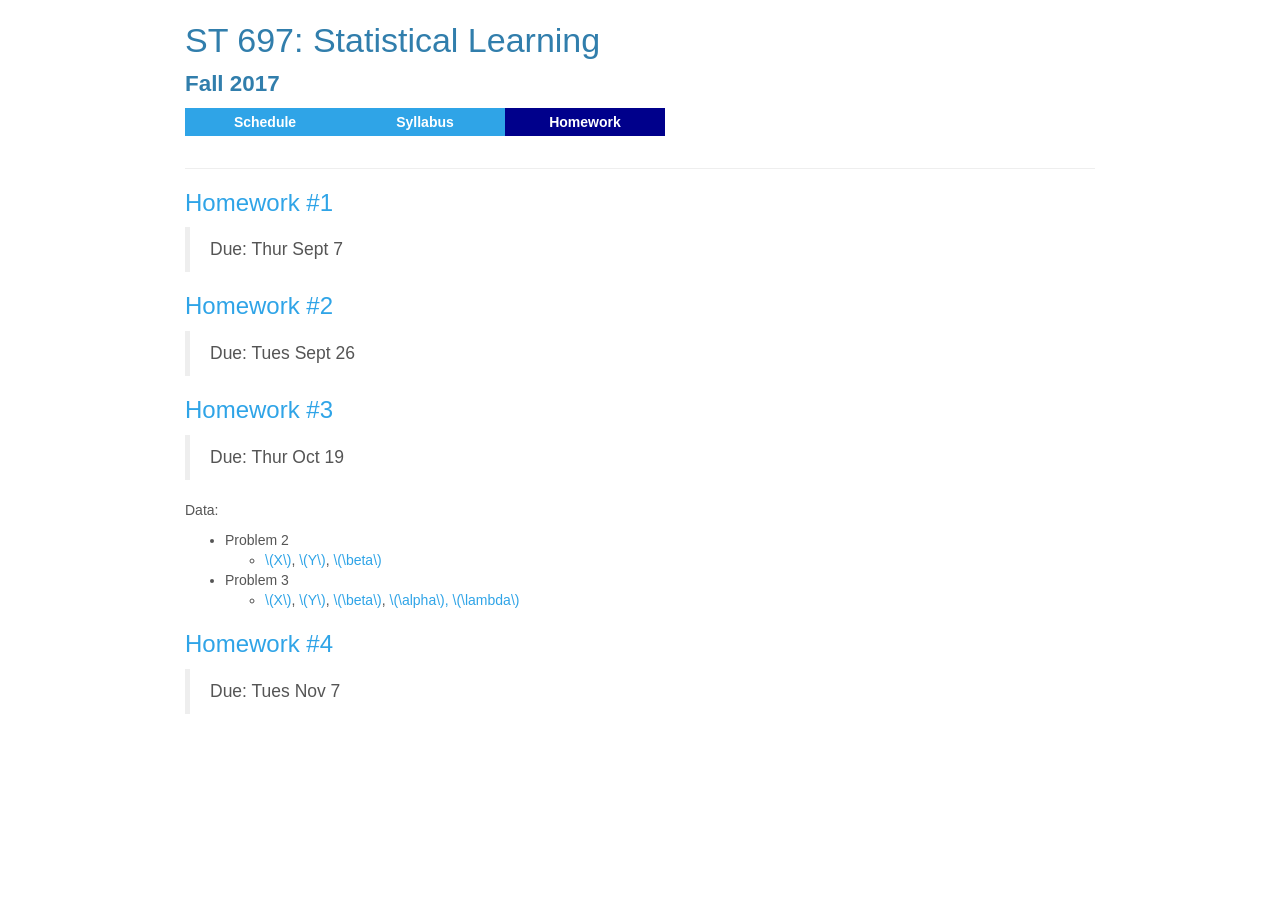
==== commit 15b940f0: "added links to hw data" ====
--- a/homework.html
+++ b/homework.html
@@ -189,6 +189,17 @@
 <blockquote>
 <p>Due: Thur Oct 19</p>
 </blockquote>
+<p>Data:</p>
+<ul>
+<li>Problem 2
+<ul>
+<li><a href="data/hw3_2_X.csv"><span class="math inline">\(X\)</span></a>, <a href="data/hw3_2_Y.csv"><span class="math inline">\(Y\)</span></a>, <a href="data/hw3_2_beta.csv"><span class="math inline">\(\beta\)</span></a></li>
+</ul></li>
+<li>Problem 3
+<ul>
+<li><a href="data/hw3_3_X.csv"><span class="math inline">\(X\)</span></a>, <a href="data/hw3_3_Y.csv"><span class="math inline">\(Y\)</span></a>, <a href="data/hw3_3_beta.csv"><span class="math inline">\(\beta\)</span></a>, <a href="data/hw3_3_settings.txt"><span class="math inline">\(\alpha\)</span>, <span class="math inline">\(\lambda\)</span></a></li>
+</ul></li>
+</ul>
 </div>
 <div id="homework-4" class="section level3">
 <h3><a href="homework/hw4.pdf">Homework #4</a></h3>
